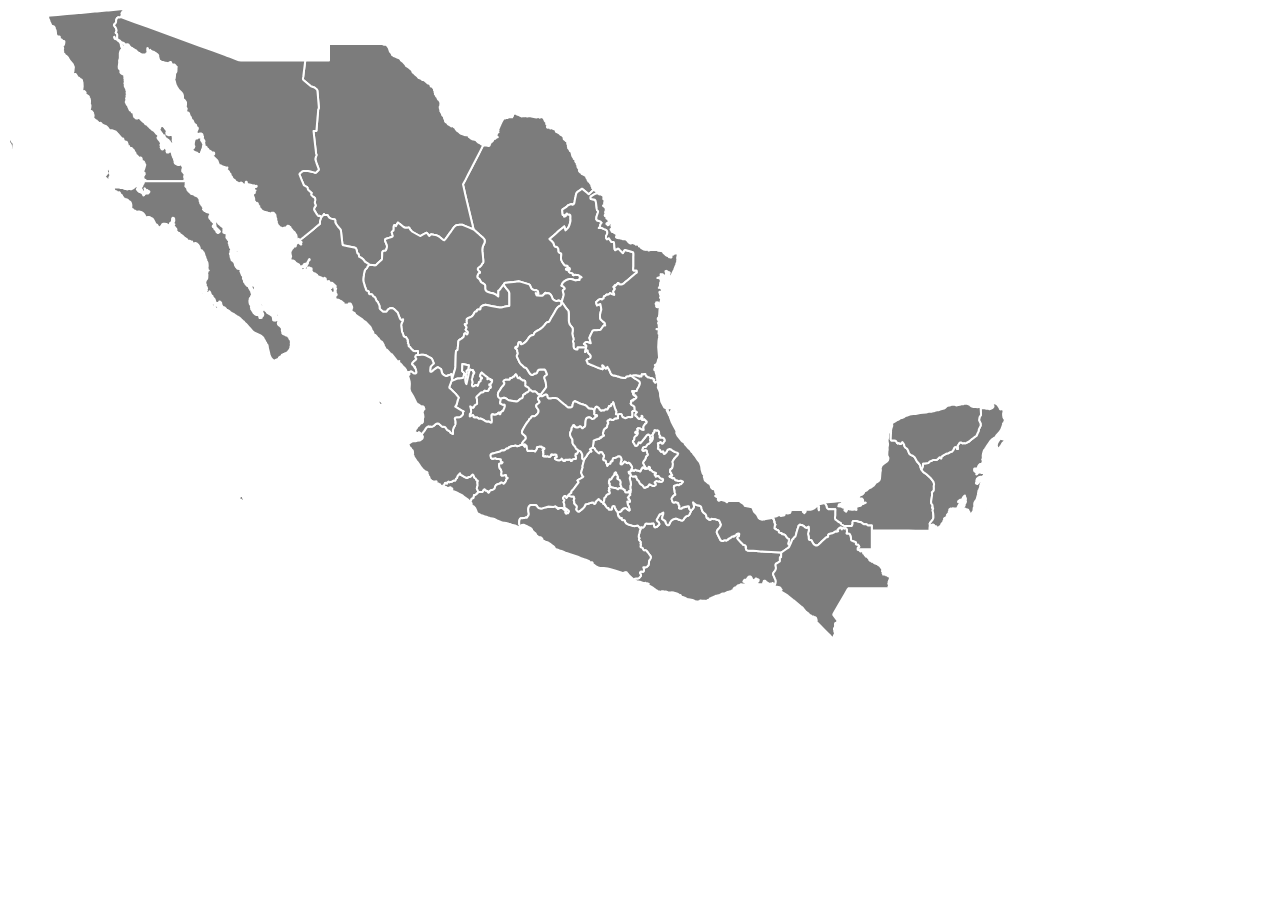
==== capitalGuessMexico/index.html @ 62b58d05 "started guess the capital game on a mexico's map" ====
<!DOCTYPE html>
<html lang="en">
<head>
  <meta charset="UTF-8">
  <meta name="viewport" content="width=device-width, initial-scale=1.0">
  <title>Document</title>
</head>
<body>
  <?xml version="1.0"?>
<!--
************* Copyright (c) 2017 Pareto Softare, LLC DBA Simplemaps.com *******************		
************* Free for Commercial Use, full terms at  http://simplemaps.com/resources/svg-license ************
************* Attribution is appreciated! http://simplemaps.com ***************************
-->
<svg baseprofile="tiny" fill="#7c7c7c" height="631" stroke="#ffffff" stroke-linecap="round" stroke-linejoin="round" stroke-width="2" version="1.2" viewbox="0 0 1000 631" width="1000" xmlns="http://www.w3.org/2000/svg">
 <path d="M901.9 362.5l0 0.2-0.2-0.1-0.3 0.1 0.3-0.2 0.2 0z m2.8 0.4l1.1 0.9 1 1.5 0.5 1.2-0.4 1.8-0.4 1-0.5 0.4-0.4-0.1-0.6-0.3-0.3-0.3 0.1-0.4-0.3-0.6 0.2-0.2 0.5-0.2 0.6-0.6 0.1-0.8-0.6-0.7-0.4-0.5-0.1-0.8-0.8-0.4-0.7-0.3-0.6 0.2-0.2 0.5-0.3-0.1 0.2-0.5 0.3-0.5 0.3-0.5 0.5-0.2 1.2 0.5z" id="MEX99" name="">
 </path>
 <path d="M136.4 173.3l-0.8 0-0.3-0.5-0.3 0.1-0.2-0.2 0.1-0.2 0.4-0.3 0.4 0.3 0.5 0.5 0.2 0.3z m-2.4 0l-1.8 0 0.6-0.8 1-1.4 0.6-0.8 0.5 0 0.2 0.9-0.1 0.6-0.6 0.4-0.3 0.3-0.1 0.3-0.1 0.4 0.1 0.1z m-45.5-11.3l0.1 0.2 0.3-0.1 0.4 0 0.1 0.2-0.4 0-0.1 0.3-0.4 0.1-0.3-0.3-0.1-0.2 0.1-0.2 0.3 0z m12.9 7.9l-0.2 0.3 0.2 0.6-0.2 0.5 0.3 0.6-0.1 0.2 0 0.2-0.2-0.1-0.2-0.1-0.3-0.1-0.4 0.2-0.3 0.1-0.2-0.3-0.4 0.1-0.2-0.2-0.3-1.1-0.6-0.6-0.7-0.3-0.6 0.3-0.4 0.1-0.4 0.5-0.3-0.4 0.2-1.2 0.5-0.3 1.9-2.4 1.1-1.5-0.5-1.1-0.2-1.3 0.2-1 0.2-1.1 0.5-0.4 0.6-0.3 0.7 0.6-0.1 0.7 0.4 1 0.3 0.2-0.1 0.3 0.3 0.5 0.1 0.9-0.3 0.9 0 0.8 0.5 0.7 0.1 0.8-0.2 0.7 0.2 0.4-0.3 0.4-0.4 0.2 0 0.3-0.3 0.3 0.1 0.4z m90.8-10l0.1 0.2-0.5-0.2-0.1-0.3 0.3-0.2 0.3 0.2-0.1 0.3z m-14.5-7.4l-0.4 0.2-0.2-0.2-0.1-0.2-0.2 0-0.2-0.8-0.4-0.3-0.6-0.3-0.4-0.5-0.8-0.1 0-0.3-0.2-0.2-0.1-0.2-0.3-0.3-0.3-0.3 1.1 0.3 1.7 1.2 0.5 0.5 0.2 0.2 0.2 0.3 0.4 0.2 0.2 0.3 0.2 0.2-0.3 0.3z m-4.3-3.9l0 0.2-0.3-0.1-0.4-0.2-0.3-0.1-0.1-0.2 0-0.3 0.4 0.4 0.7 0.1 0 0.2z m-1.5-1.1l-0.4-0.1 0-0.2-0.2-0.1 0.1 0 0.2 0.1 0.1 0 0.2 0.3z m12.2-0.5l0.3 0.2 0.1 0.4 0.1 0.2-0.1 0.4 0 0.5-0.2 0.5-0.6 0.2-0.7-0.2-0.3 0.1 0.1-0.2-0.4-1 0-0.8 0.4-0.1 0.2-0.1 0.7 0.1 0.4-0.2z m-13.2-3.3l0.1 0-0.1 0.2-0.1 0-0.2-0.1 0.2-0.1 0.1 0z m-1.8-2.4l-0.2 0.2 0 0.1-0.1 0-0.1-0.1 0.1 0 0.1-0.1 0.1-0.2 0-0.1 0-0.1 0.1 0.1 0.1 0.1-0.1 0.1z m-13.9-2.8l0 0.1-0.2 0 0-0.1 0-0.2 0.1 0 0.1 0.2z m-1-0.8l-0.1 0.1-0.1-0.1-0.1-0.1 0.2-0.2 0.1 0 0.1 0.2-0.1 0.1z m1.5-0.7l-0.1 0-0.1-0.2-0.1-0.2 0.2 0.1 0.1 0.3z m11.9-1.9l-0.2 0.1-0.2-0.1 0.2-0.2 0.2 0 0 0.2z m-12.9 0.9l0 0.1-0.3 0-0.2-0.1 0.1-0.2-0.3-0.3 0.1-0.2 0-0.1-0.1 0 0-0.3 0-0.2-0.2-0.1-0.1-0.3-0.1-0.2 0.2-0.1 0.3 0 0.2 0.1 0 0.2-0.1 0.1 0 0.2 0.1 0.1 0 0.2-0.1 0.3 0.2 0.2 0 0.2 0.1 0.1 0 0.2 0.2 0.1z m-149.2 4.5l-0.8 1.1-0.6-0.1-0.4 0.3-0.2 0 0 0.4-0.3-0.3 0.1-0.4 0.4-0.2-0.3-0.8-0.2-0.6 0.2-0.6-0.2-0.7-0.5-0.5 0.3-0.6-0.3-1-0.3-0.5-0.3-0.4-0.7-0.6-0.1-0.6-0.1-0.5-0.2-0.6 0.1-0.6 0.3-0.7 0.6-0.5 0.9-0.3 0.4-0.5 0.7-0.1 0.6 0.3-0.5 0.6-0.4 0.5-0.1 0.5 0.2 0.7 0.4 0.7 0.5 0.3 0.7 1 0.3 1.7-0.3 0.7 0.2 1.3-0.1 1.6z m149-22.4l0.7 0.1 0.4 0.5 1 0.9 0.4 1 0.7 0.2 0.1 0.3 0.3 0.3-0.1 0.3 0.4 0.5 0.4 0.7-0.1 0.3 0.5 0.4-0.4 0.3-0.4 0.5-0.1 0.6 0.2 0.3 0 0.9 0.8 0.6 1.2 0.2 0.3 0.3 0.4 0 0.3-0.3 0.4 0 0.2 0.1 0.6-0.1 0.5 0 0.5 0.1 0.7-0.1 0.5 0.5-0.3 0.6 0 0.8 0.2 0.4 0 0.7 0 0.4 0.2 0.2-0.2 0.4-0.1 0.8 0 1 0.1 0.3 0.4 0.7 0.1 0.3-0.1 0.3 0.3 0.6 0.3 0.1 0.5 0.2 0.2 0.1 0.5 0.1-0.5 1 0.1 0.4 0 1.1-0.3-0.1-0.4-0.5-0.3-0.1-0.4-0.5-1-0.4-0.3-0.7-0.5-0.3-0.4-0.1-0.5-0.4-0.2-0.4-0.2-0.2-0.2-0.6-0.4-0.5-0.5-0.6-0.3-0.4-0.4 0-0.2-0.4-0.5-0.2-0.6-0.3-0.2-0.6-0.8-0.4-0.6-0.5-0.8-1.1 0.1-0.4-0.2-0.5-0.5-0.5-1 0.1-0.4-0.3-0.3-0.4 0-0.7-0.2-0.4-0.4-0.2-0.3-0.6-0.2-0.2-0.1-0.4-0.5-0.4-0.1-0.3-0.3-0.4-0.6-0.5-0.1-0.8 0.2-0.9 0.4-0.8 0.3-1-0.1-0.6-0.1-0.6 0.4-0.1 0 0.2 0.3 0.2 0.4-0.2 0.4-0.2 0-0.2 0.4 0 0 0.4 0.4 0.1z m-2.1-0.7l-0.3 0.2-0.2-0.4 0.4-0.2 0.2 0.2-0.1 0.2z m-26.2-14.7l-0.3 0-0.5-0.3 0.2-0.3-0.1-0.4 0.5 0 0.1 0.6 0.1 0.4z m-4.6-4.8l0.2 0.1 0 0.2-0.1 0-0.1-0.2-0.2-0.1-0.1 0-0.1-0.1 0.4 0.1z m-49.2-14.3l-0.4 0-0.2-0.1 0-0.2 0.2-0.2 0.2 0 0.2 0.3 0 0.2z m-35.8-70.5l-0.1 0-0.1-0.4-0.1-0.3-0.1-0.1-0.1-0.4 0.2 0.1 0.1 0.2 0.1 0.3 0.1 0.3 0 0.3z m72.7 17.9l-0.8-0.3-0.3-0.2-0.4 0-0.4-0.1-0.4-0.4-0.2 0-0.1-0.2-0.1-0.5-0.1-0.4-0.3-0.2-0.1 0.2 0 0.4 0.1 0.5 0.5 0.8 0.1 0.2 0.3 0.2 0.2 0.1 0.9 0.2 0.5 0.2 0.5 0.4 0.4 0.4 0.3 0.5 0.8 0.2 0.6 0.6 0.4 0.6 0.2 0.6 0.5 0.2 0.2 0.4 0.4 2.6 0.2 0.8 0.5 0.7 0.4 0.9-0.3 0.7-1.1 1.3-0.5 1.3-0.4 1.5 0 5-0.7 2.3 0.1 2.1-0.4 3.3-0.1 0.7 0.1 1.6 0.7 1.1 0.8 0.8 0.7 0.7 0 0.2-0.6 0.6 0 0.8 0.4 0.6 0.6 0.5 2.1 1 0.5 0.3 0.1 0.2 0.1 0.2 0.1 0.4 0 1.2 0.1 0.4 0.1 0.6-0.2 0.5 0.2 0.4 0.2 0.5-0.1 1.7 0.2 0.5 0.2 0.6-0.2 0.3-0.4 0.9 0.3 0.9 0.2 0.6-0.2 1.2 0.4 1.1 0.7 1.2 0.4 0.8 0 0.3 0.1 0.4 0 0.4 0.2 0.4 0.3 0.6 0 0.6-0.2 0.6 0 0.8 0.2 0.6-0.1 1-0.2 0.8 0.2 0.4-0.3 1.9-0.3 0.6 0 0.3 0.1 0.4 0.3 0.5-0.1 0.5-0.3 0.8-0.1 0.5-0.3 0.5 0.2 0.6 0.2 0.3 0.3 0.8 0.4 0.3 0 0.5 0.2 0.5 0.6 0.3 0.3 0.7 0.5 0.7 0 0.7 0.7 1.3 0.4 0.9 0.4 0.9 1.6 0.7 0.3 1.1 0.4 0.3 1 0.1 0.3 0.6 0.3 0.3-0.2 1 0.4 0.8 0.2 0.2-0.2 0-0.2 0.2 0 0.2 0.3 0.2 0.1 0.2 0 0.3 0.1 0.5 0.4 0.3 0.3 0.2 0.2-0.1 0.3 0.1 0.3 0.4 0 0.2 0.2 0.3 0.5 0.1 0.6 0 0.2 0 0.3-0.2 0-0.2 0.1-0.1-0.2-0.1-0.1-0.1 0-0.2 0.3 0 0.1-0.1 0-0.1 0.1 0.1 0.2 0 0-0.1 0.2 0.1 0.1 0.2 0.1-0.1 0.1 0.2 0.1 0 0.3-0.1 0.2 0.2 0.3 0.3 0.2 0 0 0.1 0.4 0.1 0.2 0.2 0.1 0.4 0.1 0.2 0.2 0.1 0.1 0.2 0.1 0 0.1 0.2 0.2 0.1 0.3 0.2 0.1 0.3 0.1 0.1 0.2-0.2 0.3 0.1 0 0.3 0.3 0.3 0 0.2 0.2 0 0.2 0.3 0.2 0.2 0.1 0.1 0.4 0.2 0.2 0.2 0.3 0.1 0.6 0.4 0.1 0.4 0.1 0.2 0.2 0.3 0.1 0.3 0.5 0 0 0.1 0.1 0.2 0.2 0.1 0 0.1 0.2 0.1 0.3 0.1 0.4 0 0.4 0.3 0.2 0.4 0.3 0.4 0.2 0.2 0.2 0.1 0.3 0.5 0.4 0.1 0.2 0.3 0.4 0.4 0.4 0.6 0.6 0.3 0.4 0.5 0.5 0.2 0.4 0 0.2 0.3 0 0.5 0.2 0.2 0.4 0.1 0.3 0.1 0.2 0.3 0.3 0.1 0.5 0.2 2.8 3.3 1.1 0.8 0.3 0.4 0.2 0.7 0.2 0.2 0.1 0.2-0.5 0.5-0.3 0.4-0.3 0.4 0 0.4 0.3 0.1 0.3 0.2-0.1 0.5 0.3 0.4 0.1-0.1 0.1 0.2 0 0.3 0.3 0 0.2-0.1 0 0.4 0.2 0.5 0.4 0.4 0.3 0.1 0.3 0.4 0.2 0.8 0.5 1 0.4 0.5-0.1 0.4-0.3 0-0.2 0.4-0.2 0.2-0.1 0.3 0.1 0.5 0.4 0.3 0.1 0.6 0 0.6-0.3 0.2-0.1 0.2 0.4 0.5 0.4 1 0.2 0.2 0.1 0.3 0.6 0.1 0.7-0.1 0.2-0.2-0.1-0.1 0.2-0.5-0.3-0.2-0.2-0.4 0.2-0.1 0-0.2 0.1-0.2 0.2-0.1 0.3 0.1 0.4 0.1 0.3-0.3 0.2-0.3 0.3 0.4-0.1 0.5 0.5 0.4 0.2-0.1 0-0.2 0.6-0.3 0.1 0.2-0.1 0.1-0.1 0.1-0.1 0.6 0.8 0.2 0 0.2-0.4 0 0 0.3 0.3 0.2 0.1 0.3 0.3 0.2-0.2 0.2-0.1 0.3 0 0.5-0.1 0.3 0.2 0.5 0.4 0.2-0.1 0.6 0.7 0 0.7 0 0.6-0.6 0.2-0.3 0.5-0.2 0.3-0.3 0.8 0.2 0.5 0.3 0.1 0.3 0.1 0.5 0.3 0.2 0.2 0.2-0.1 0.5 0.3 0.2 0 0.5-0.1 0.6 0.4 1 0.2 0.1 0.1 0.7 0.5 1.3 0.7 0.5 0.2 0.5-0.2 0.9 0.4 0.9 0.1 0.5 0.2 0.7-0.1 0.6 0.3 0.9 0.7 0.4 0 0.2 0.6 0.3 0.7 0.1 0.2 0.3 1 0.4 1 0 1.3-0.4 0.9-0.3 0.5 0.4 0 0.3 0.3 0.2 0 0.2-0.2 0.3 0.1 0.1 0.4 0.1 0.1-0.1 0.2-0.3 0.3 0 0 0.4 0.1 0.3-0.2 0.2-0.2 0.5 0.1 0.2 0.1 0.5-0.1 0.5-0.5 1.4-0.1 0.8 0.1 0.3-0.1 0.6 0.2 0.4 0.4 0.4 0.5 0.3 0 0.3 1 1.2 0.2 0.2 0.3 0.1 0.1 0.2-0.2 0.2-0.1 0.2-0.1 0.6-0.1 0.2-0.1 0.4-0.2 1.1 0.4 1.3 0 0.1 0.3 0.1 0 0.4-0.2 0.4-0.2 0.4-0.1 0.5 0.2 0.5 0.4 0.5 0.6 0 0.1 0.1-5.4 0-5.6 0-5.7 0-5.7 0-11.3 0-5.7 0-1.5 0 0.2-0.2 0.5-0.8 0.1-0.3-0.3 0-0.3-0.2-0.4-0.4-0.5-0.1-0.5 0.1 0-0.6 0-1-0.2-0.5-0.2-0.3 0.2-0.5 0.5-0.8 0.4-0.7 0.3-0.6 0.4-0.5-0.2-0.2-0.1-0.4-0.1-0.5-0.3-0.3-0.3 0-0.3 0.3-0.4-0.1-0.2-0.3-0.3-0.2 0.5-1.1 0.4-0.8 0.5-1.2 0.7-2.3 0.3-1 0.2-0.9-0.2-0.6-0.4-0.1-0.3-0.3 0.1-0.6 0-0.5-0.3-0.2-0.1-0.3-0.1-0.4-0.4-0.3-0.4-0.4-0.5 0-0.7 0-0.4-0.2 0.1-0.5 0.1-0.7-0.1-0.9-0.2-0.8-0.3-0.3-0.3-0.2-0.8 0-0.8 0.1-0.4 0.2-0.8-0.2 0-0.5 0.1-0.1-0.2-0.7-0.7-0.3-0.5-0.8-1.1-0.2 0-0.6 0-0.6-0.4-0.5 0-0.6-0.3-0.6-0.7 0.2-0.5-1.2 0.2-0.7-0.5-0.7-0.6 0.1-0.1-0.7-0.6-0.5-0.5-0.7-0.8-0.1-0.5 0.1-0.2 0.1-0.2 0-0.4-0.3-0.2-0.6-0.3-0.7-0.1-0.4-0.4 0.1-0.6 0.5-0.3-1.2 0-1.2-0.2-0.5-0.3-0.6-0.2-0.7-0.2-0.5-0.9-0.3-0.9-0.3-0.5 0.6-0.6-0.8-0.2-0.9-0.2-0.3-0.1-0.9-0.2-0.4-0.2-0.2-1.1-0.1-1.4-1.3-0.7-1-0.8-1-1.5-1.6-1.5-1.7-4.1-1.5-2.6-0.3-1.5-2.3-1.6-1.4-2.7-1-1.7-1.4-0.9-0.9-0.8-0.2-0.6 0.5-0.7-0.5-0.5-0.3-0.4-0.7-0.8-0.6-0.6-0.8-0.9-0.1-2.4-2.2 0.1-0.8 0.2-0.9 0.1-1-0.3-1.4-0.2-1.1-0.7-0.8-0.2-0.5-0.5-0.5-0.6-0.2-1.4-0.1-0.1-0.4 0.7-2.6 0.2-2-0.2-1.1-0.1-0.2-0.3-0.5-0.1-0.3 0.1-0.4 0.1-1.2 0-1.7-0.3-1.6-0.6-1.2-0.3-1-0.9-0.8-1-0.7-1.1-0.5-1.4 0 0.9-0.8 0.3-0.5 0.1-0.5-0.2-0.5-0.4-0.6-0.6-0.5-0.5-0.2 0.3 0.6 0.3 0.4 0.2 0.5 0.1 0.6-0.4 0.3-0.3 0-0.2-0.3-0.4-0.3-0.3 0.2-0.1 0.3 0 0.4 0.3 0.1 0.3 0.4 0.1 0.8 0.4 1.1-0.8 0-0.2-1.2-0.6-1.8-0.6-1.4 0.6-5.4-0.2-3.8-0.6-1.9-0.1-0.7-0.3-0.4-1.2-0.2-1.4-1.5-0.8-0.1-0.8-1.1-0.5-0.8-0.3-0.5-0.7-1.1-0.6-0.3-1.2 0.4-0.9-0.1-0.2-1.2 0.5-1.4 0.2-2.3 0.3-2.2-1-2.6-3.6-4.4-1.3-2.5-0.4-0.5-0.2-0.1-0.5-0.6-0.2-0.3-0.5-0.2-0.6-0.5-0.4-0.2-0.3-0.2-0.1-0.2-0.1-0.3-0.2-0.4-1.2-1-0.2-0.3-0.7-0.6-0.2-0.5 0.1-0.4 0.3-0.1 0.7 0-0.6-0.8 0.1-0.6 0.2-0.5 0.2-1-0.2-0.7-0.4-0.7-0.2-0.2-0.5-0.3-0.8-0.1-0.8-1-0.3-0.5 1.3 0.3 1 0.7 0.5 0.1 0.6-0.4 0.4-0.7 0.3-0.7 0.2-1.1 0.1-0.8 0-0.7-0.3-0.6-1.2-0.2-0.6-0.2-0.5-0.8-0.8-0.4-0.5-0.1-0.6-0.2-0.1-1 0-1.1-0.4-0.5-1.1 0-1.2-0.3-0.7-1-0.3-0.8-0.1-1.3-0.3-2.3-0.6-1.7-0.5-1.6-0.4-0.5-0.4-0.5-0.6-0.3-1.4-0.4-0.5-0.4-1.5-3.5-0.5-1.3-0.5-1.2-0.4-0.6-0.1-0.7-0.1-0.7 0-0.8 0-0.4 0-0.3 2.5-0.2 7-0.7 6.9-0.6 2.4-0.2 6.9-0.6 2.3-0.2 2.4-0.2 2.3-0.2 2.3-0.2 11.6-1.1 2.3-0.2 4.6-0.4 2.3-0.2 2.4-0.2 2.3-0.2 2.3-0.2 7-0.7 2.3-0.2 2.3-0.2 1.3-0.1 0 0.1-0.3 0.9-0.2 0.6-0.4 0.7-0.2 0.2-0.8 0.7-0.1 0.2-0.5 1 0.3 0.8-0.1 0.8-0.4 1.5-0.4 0.5 0.1 0-0.5 0.3-0.6 0.1-1.7-0.1-0.6 0.3-0.6 0.8-0.5 0.9-0.2 0.8-0.1 0.7 0 0.6 0 0.7-0.4 0.8-0.5 0.7-0.7 0.5-0.5 0.6-0.1 0.6 0.2 0.2 0.8 1.1 0.8 1.1 0.5 1.2 0.4 1.4-0.1 0.8-0.7 1.2 0 0.6 0.2 0.1 0.5 0.4 0.2 0.1 0.3 0.5 0.2 0.4 0 0.5 0.1 0.5-0.1 1 0 0.9 0 0.9 0.1 0.8z" id="MEX2706" name="Baja California">
 </path>
 <path d="M271.1 308.4l-0.2 0.6-0.3-0.1-0.5-0.1-1-0.2-0.4-0.1 0.1-0.3-0.4-0.6-0.5-0.8-0.4-1.2-0.4-1.1 0.1-0.3 0.2-0.3-0.7-1.4 0.1-1.2 0-0.5 0.2 0 0.3 0.4 0 0.5 0.4 0.4 0.2 0.4 0.2 0.3 0.3 0.7 0.4 0.8 0.4 0.5 0.5 1 0.2 0.2 0.4 0.5 0.5 0.9 0 0.4 0.3 0.6z m-55.6-7.8l0.7 0.2 1 0.3 1.3 1 0.1 0.2-2.2-1-0.9-0.1-1.1-0.1-1.3 0.3-0.8 0.2-0.3-0.3 0.3-0.3 0.2-0.3 0.4 0.2 0.5-0.1 0.9-0.1 0.5 0 0.7-0.1z m-12.9-4.8l0.4 0 1.7 0 0.8 0 0.5-0.1 0.4 0.4 0.4-0.1 0 0.4 0.2 0.5 0.3 0.2 0.1 0.4 0.7 0.2 0.7 0 0.7 0.6 0.9 1.7 0.6 0.6 0.3-0.1 0.1 0.3-0.2 0.5 0.2 0.4-0.3 0.6-0.3 0.4 0.1 0.7-1-1.4-0.6-0.6-1.5-1.1-1.2-1-0.8-0.8-1.2-0.6-0.2-0.3-0.4-0.1-0.4-0.5-1.1-0.5-0.8-0.3-0.2-0.3 0.6-0.4 0.5 0.3z m50.8-1l-0.1 0.5 0.5 0.1 0.7 0.5 0.3 0.4 0.3 0 0.1 0.5 0.2 0.4 0.3 0.3-0.2 0.4-0.4 0-0.2 0.4 0.1 0.5-0.3 0.2-0.1 0.3-0.2 0.6-0.6-0.1-0.1-0.3-0.1-0.2 0.1-0.4-0.2-0.2-0.2-0.1-0.2 0.3-0.1-0.4-0.1-0.2 0.5-0.2 0-0.2-0.2-0.1-0.1-0.1-0.3-0.2-0.2-0.2-0.1-0.3-0.1-0.5 0.1-0.3-0.3-0.2 0.1-0.2 0.4-0.2 0.2-0.2-0.3 0-0.3-0.2 0-0.4-0.3 0.1-0.1-0.3 0.1-0.2-0.3-0.1-0.1-0.3 0.5-0.4 0.1-0.3 0.4 0.1 0.1 0.4 0.2 0.3 0.4 0.3 0.1 0.4z m-6.5-9.7l0.1 0.2 0 0.2-0.2 0 0-0.3-0.2 0-0.2 0.1-0.2-0.3 0.1-0.1 0.5-0.4 0.1 0.1-0.1 0.4 0.1 0.1z m-0.9-7.2l0.1 0.2 0.2 0.2 0.3 0.2 0 0.3 0.2 0.3 0.1 0.6-0.1 0.9 0.3 0.7 0.2 0.3 0.2 0.5 0.4 0.8 0.3 0.3-0.3 0.2-0.6 0.1-0.3-0.1-0.3 0.1-0.2 0.3-0.2-0.1 0.4-0.4 0-0.3-0.4-0.2-0.3-0.3-0.5-0.2 0-0.2-0.3-0.1-0.7 0 0-0.2 0.2-0.2-0.3-0.5-0.3-0.2-0.2-0.5 0-0.3-0.1-0.3-0.3-0.3-0.1-0.8-0.2-0.3-0.4 0-0.3-0.4-0.2 0-0.1-0.3 0-0.5 0.1-0.3 0-0.5 0-0.7 0.1-0.2 0.1-0.1 0.1 0.1 0.2 0.3 0.4 1 0.5 0.4 0.8 0.1 0.9 0.3 0.6 0.3z m-3.3-5.7l-0.1 0.1 0-0.2 0.2-0.2 0 0.2-0.1 0.1z m-46.1 7.3l0 0.4-0.3 0.2-0.2-0.2-0.3 0.5 0 0.3 0 1.1-0.3 0.2 0.2 0.9 0.2 0.3 0.2 0.3-0.1 0.2-0.4 0-0.3 0-0.2 0.4-0.1 0.3 0.1 0.3 0 0.5 0.1 0.2 0.3 0.2 0.3 0.2 0.3 0.4 0.2 0 0 0.1-0.2 0 0.1 0.1 0.3 0.5 0.1 0.5 0.7 0.8 0.3 0.3 0 0.4 0 0.2 0.1 0.2 0.1-0.1 0.3 0.7-0.4 0.5-0.1 0.2-0.3 0.3-0.1 0.3 0.1 0.2 0.1 0.4 1 0.6 0.3 0.3 0.5 0.8 0.3 0 0 0.4 0.2 0.2 0.2 0.5-0.1 0.4-0.2-0.1-0.8-0.3-0.3-0.2 0.1-0.2-0.2-0.7-0.3-0.5-0.4-0.5-0.3-0.2-0.3 0-0.4-0.8-0.4-0.2-0.1-0.2 0.2-0.3 0.1-0.3 0.2-0.1 0.2 0.1 0.2 0 0.2-0.3 0.1-0.6-0.1-0.6-0.2-0.6-0.3-0.4-0.6-0.7-0.5-0.4-0.5-0.3-0.2-0.1-0.4-0.1-0.4 0-0.2 0-0.2 0-0.2 0.2-0.1 0.2 0 0.3 0.1 0.6-0.1 0.1-0.3-0.3-0.1-0.6-1-0.6 0.1-0.4 0-0.1 0.1-0.1 0.3-0.1 0.4-1 0.6-1.5 1.6-4.7 0.5-1.5 0.9-3.3 0.6-2.5 0-0.9 0.2-0.4 0.4 0 0.1 1.6-0.2 0.6-0.5 1.4-0.4 0.8-0.4 2.3-0.3 1 0.2 0.5 0.1 0.4 0 0.4 0.1 0.4 0.1 0.3z m45.7-9.6l-0.2 0.1-0.3 0-0.1-0.2-0.1-0.4 0-0.4 0.6-0.6 0.3 0 0.3 0 0.2-0.2 0 0.1-0.1 0.2-0.3 0.5-0.2 0.6-0.1 0.3z m-44.3-0.7l-0.2 0-0.2-0.2-0.2-0.3 0.1-0.5 0.3-0.6 0.2-1.1 0.1-1.5 0.3-1.4 0.1-0.6-0.1-0.8 0.1-0.2 0.1 0.1 0 0.5 0 0.6 0 0.8-0.1 0.7-0.2 0.7 0 1 0.1 0.7 0 0.6-0.3 0.4-0.1 0.5 0 0.6z m43-11l-0.4 0.1-0.6-0.3-0.6-1.4 0-1.1 0.4-0.7 0.3-0.5 0.3-0.1 0.1 0.6 0.2 0.1-0.1 0.6 0.2 1 0.2 1.7z m-8.9-4.1l0.1 0.4 0.4 0.3 0.2 0.6-0.1 0.3-0.2 0.3-0.2 0.3-0.2 0-0.3-0.4-0.1-0.2 0.1-0.4-0.3-0.5-0.1-0.2-0.1-0.3 0.6 0.1 0-0.2 0.2-0.1z m-6.5-1.8l-0.1 0-0.3-0.2-0.1-0.3 0-0.7-0.1-0.3 0.1-0.1 0.1 0 0 0.4 0.2 0.1-0.1 0.1 0.2 0.3-0.1 0.1 0 0.3 0.2 0.1 0 0.2z m5.8-10.7l-0.4 0.6-0.4 0.9 0.1 1.1 0.3 0 0 0.4 0.2 0.1 0 0.4-0.1 0.2-0.2-0.2-0.2 0-0.2-0.3-0.2-0.2-0.3-0.4-0.3 0-0.2 0.2 0 0.2-0.1 0.4-0.3 0.5-0.3 0.3-0.4 0.7-0.6 0.7-0.3 0.3 0.1 0.2-0.2 0.6 0.1 0.5-0.2 0.3-0.3 0.1-0.2 0.3 0 0.7 0.1 0.6-0.1 0.2-0.3-0.4-0.2-0.1-0.3-0.2 0-0.3-0.1-0.4 0-0.3 0.4-0.7 0-0.4 0.3-1.2 0-0.4 0.3-0.5 0.1-0.4 0.3-0.5 0.4-0.3 0.2-0.3-0.1-0.6 0.1-0.7-0.2-0.4 0-0.3 0.4-0.1 0.9-0.2-0.1-0.4 0.3-0.2 0.2 0.3 0.6 0.2 0.7-0.2 0.2-0.3 0.5-0.1z m-7-1.2l-0.2 0.1 0.2-0.3 0-0.1-0.2-0.2 0-0.2 0.3-0.4 0.3 0 0.1 0.1 0.1 0.3-0.1 0.3-0.1 0.1 0.1 0.1 0 0.2-0.5 0z m-4.6-18.3l-0.1 0.1-0.1-0.3-0.1-0.1 0-0.3 0.2 0.2 0.1 0.2 0 0.2z m-56-3.2l0.2 0.1 0.3-0.3 0.2 0 0.2 0.1 0.4 0.5 0.5 0.7 0.2 0.5 0 0.2-0.2 0-0.3-0.2-0.3-0.2-0.9-0.4-0.9-0.3-0.8-0.2-0.3-0.1-0.2-0.1 0.2-0.4 0.4-0.2 0.5-0.3 0.3 0.1 0.3 0.1 0.2 0.2 0 0.2z m36.3-16.9l-0.5 0.5-0.6-0.1-0.3-1.5-0.4-0.4 0.6-0.8 0.8 0.6 0.6 0.9-0.2 0.8z m6-8.4l-0.6 0.1-0.4 0-0.4-0.3 0.1-0.5 0.7-0.1 0.5 0.2 0.2 0.3-0.1 0.3z m-104.1-15l-0.3 0.1-0.2 0-0.1-0.7-0.3-0.4-0.5-0.2-0.4-0.1 0.1-0.3 0.4 0.2 0.3 0 0.3 0.3 0.5 0.3 0.2 0.2 0.1 0.3-0.1 0.3z m30.2-5.3l1.8 0 0.3 0.4 0.3 0.6 0 0.4 0.7 1.2 0.4-1.1 0.1-0.6-0.1-0.7-0.1-0.2 0.8 0 0.1 0.2 0.2-0.2 1.5 0 5.7 0 11.3 0 5.7 0 5.7 0 5.6 0 5.4 0 0.1 0.1 0 0.5 0.2 0.6-0.1 0.1-0.2 0.9 0.1 0.7 0 0.4 0 0.2 0 0.3-0.2 0.1 0 0.4-0.2 0.6 0.5 0.6 0.5 0.3 0.1 0.3 0.4 0.3 0.1-0.2 0.1 0 0 0.3 0.2 0.4-0.1 0.2 0.1 0.6 0.3 0.3-0.1 0.3 0.1 0.5 0.4 0.4 0.4 0.5 0.3 0.4 0.2 0.1 0.2 0.2 0.3-0.1 0.1 0.1 0.2 0.2 0.2 0.3 0.3 0.3 0 0.3 0.7 0.4 0.1 0.5 0.9 0.4 0.8 0 0.5 0.2 0.4 0.3 0.5 0.1 0.4 0.2 0.2 0.2 0.4 0.3 0.3 0.3 1.2 0.2 0.5 0.4 0.9 0.6 0.6 0.6 0.1 0.4 0.6 0.7 0.3 0.7 0.2 1.3-0.1 0.5 0.4 0.8 0.3 0.6-0.1 0.4 0.1 0.5 0.4 0.5 0.5 0.3 0.1 0.6 0.3 0.4 0.5 0.1 0.2 0.4 0.2 0.9 0.3 0.2 0.4 0.8 0.3 0.4-0.2 0.7-0.1 0.2-0.2 0.2 0 0.3 0.6 0.4 0.4 0.5 0.4 0.4 0.1 0.3 0.3 0.1 0.7 0.1 0.6 0.6 0.8 0.4 0.7-0.1 0.1 0.2 0.3 0.2 1.4 0.2 0.5 0.8 1.1 0 0.3 0.1-0.1 0.3 0.2 0.2 0.1 0.3-0.5 0.2-0.4-0.1-0.5 0.4-0.5 0.7-0.3 0.8-0.1 0.5 0 0.7 0.5 1 0.5 0.4 0.3 0.1 0.1 0.3 0.5 0.6 0.1 0.7 0.3 0.2 0.9 0.3 0.1 0.7 1.3 1.1 0.2 0.8 0.1 0.5 0 0.2-0.4 0.3-0.1 0.3 0 0.4-0.4-0.2-0.5 1 0.2 0.7 0.4 0.1 0.7 0.6 0.3 0.6 0.2 0.5 0 0.3 0.2 0.3 0.5 0.2 0.4 0.4 0.5 0.6 0.4 1.4 0.7 0.6 0.8 0.5 0.7-0.4 1.2-1.1-0.1-0.4-0.4-0.3-0.7-0.9-0.9-0.9-0.4-0.2-0.3-0.6-0.9-0.5-0.4-0.9-0.2 0.1-0.1-0.3 0.1-0.3-0.1-0.3 0-1-0.2-0.4 0-0.5-0.2-0.5 0.2-0.5-0.3-0.3-0.2-0.2 0.1-0.3-0.2-0.2-0.1-0.3 0-0.3-0.2-0.3 0-0.2 0.5-0.1 0.3-0.2 0.2-0.3 0.8 0.5 0.1 0.3 0.7 0.4 0.7 0.7 0.5 0.8 0.3 0.5 1.3 1 0.4-0.1 0.1 0.5 0.2 0.3 0.3 0.2 0 0.2 0.7 0.3 0.1 0.2 0.5 0.2-0.1 0.2 0.8 0.4 0.4 0.1 0.1 0.3 0.3 0.1-0.2 0.9 0 0.8 0.1 0.8-0.2 1.7 0.1 0.7 0.5 0.3 0.8 0.3 0.7 0.3 0.6 0.1 0.3-0.1 0-0.1 0.4-0.1 0 0.3 0.2 0.2 0.4 0.2-0.2 0.1-0.2 0.3 0 0.7-0.4 0.7 0 0.9-0.1 0.8 0.3 0.7 0.7 0.5 0.3 0.1 0.2 0.2 0 0.2-0.3 0.1 0 0.2 0.3 0.4 0.5 0.2 0.4 0.5 0.2 0.6 0.1 0.5 0.1 0.8-0.4 0-0.1 0.9 0.3 0.3 0 0.3 0.4 0.8-0.1 0.4 0.1 0.6 0.3 0.2 0.2 0.5 0 0.7 0.3 0.6 0.3 0.5 0.6 0.5-0.1 0.4 0.2 0.4 0 0.4-0.2 0.1-0.1 0.4-0.4 0.4-0.1 0.3 0.2 0.6 0 0.8-0.3 0.5-0.4 0.4 0.1 0.7 0.2 0.6 0.3 0.6 0.1 0.3 0.1 0.6-0.2 0.4 0.2 0.2 0.1 1 0.2 0.2 0.2 0 0.1-0.1 0.2 0.1 0.3 0.4 0 0.2 0.2 0.1-0.1 0.2-0.2 0-0.1-0.2 0-0.2-0.3-0.1 0 0.2 0.1 0.5 0.1 0.4 0 0.4 0.2 0.2 0.4 0.3 0.4 0.5 0.4 0.1 0.3 0.2 0.2 0.3 0.1 0.3 0.3 0.1 0.1-0.1 0.2 0 0.4 0.8-0.1 0.2 0.1 0.4 0.2 0.5 0.2 0.5 0 0.6 0.1 0.3 0.2 0.5 0.2 0.4 0.4 0.3 0.3 0.8 0.4 0.1 0.1 0.1 0.1 0.3 0.2 0.5 0.3 0.1 0.1 0.4 0.3 0.1 0.4 0 0.1-0.1 0.1 0.1 0.6 0.1 0.2-0.3 0.1 0.1-0.2 0.3 0.1 0.1 0.2 0.1 0.2-0.2 0.1 0 0.2 0.2 0.2 0 0.1-0.2 0.1 0 0.1 0.1 0.4 0.1 0.2 0.3-0.3 0.3 0.3 0.5 0 0.2-0.2 0.2 0 0.4-0.2 0.1 0 0.4 0.2 0.2 0.2 0.6 0.3 0.2 0.1 0.9 0.1 0.3 0.5 0.8 0.1 0.6 0.2 0.3 0.5 0.2 0 0.2 0.3 0.3 0.1 0.2-0.1 0.1 0 0.3 0.2 0.1 0.2 0.1-0.1 0.1 0 0.2 0.1 0.2-0.1 0.1-0.2 0-0.1 0.4 0 0.3 0.3 0.3-0.1 0.4 0.3 0.7 0.3 0.1 0.2 0.7 0.2 0.2 0.1 0.1-0.2 0.2 0 0.6 0.2 0.6 0.4 0.4 0.4 0.2 0.2 0.2 0 0.2 0 0.1 0.2 0.2 0 0.2 0.1 0.2 0.1 0.5 0.4 0.2 0.1 0.2 0.5 0.1 0.2 0.2-0.1 0.4 0.1 0.2 0.3 0.3 0.4 0.1 0.2 0 0-0.1 0.1-0.1 0.2 0.1 0.2 0.2 0.7 0.5-0.1 0.2 0.1 0.1-0.1 0.3 0.3 0.1 0 0.2 0 0.5 0.1 0.3 0.4 0.4 0.2 0.4 0.3 0.4 0 0.2 0.2 0.1 0.2 0 0.2 0.2 0 0.1-0.2 0-0.1 0.1 0.1 0.1 0 0.2 0.5 0.3 0 0.2 0.2 0.1-0.1 0.1 0 0.2 0.1 0.3 0 0.3 0.1 0.3 0.2 0.2 0 0.5 0.2 0.2 0.1 0.2 0 0.2 0.1 0.1 0.1 0 0 0.1-0.1 0.2 0 0.3 0 0.1-0.1 0.5 0 0.3-0.5 0.6-0.2 0.6-0.1 0.4 0 0.3-0.1 0.4-0.5 0.1-0.5 0.5-0.1 0.7-0.2 0.8-0.2 0.6 0.1 0.7-0.1 0.5 0.2 0.9-0.1 0.2 0.1 0.4 0.2 0.7 0 0.3 0.2 0.4 1.1 1.3 0.1 0.8-0.3 0.3 0 0.4 0.1 0.2-0.1 0.3 0.2 0.4 0.2 0.2-0.1 0.3 0.2 0.3-0.2 0.4 0.9 1.1 0 0.2 0.5 0.3-0.1 0.2 0.4 0.9 0.5 0.5 0.1 0.5 0.4 0.3 0.5 0.2 0.2 0.5 0.3 0.2 0.1 0.3 0.7 0.3 0.9 0.3 0.8 0.1 1.1 0.3 1.6 0.3 2.2-0.1 0.2 0-0.1 0.3-0.3 0.3-0.5 0.2-0.5 0.1-1.1-0.6-0.9-0.2 0 0.2 0.2 0.3-0.1 0.5 0.3 0.3 0.1 0.3-0.2 0.3 0.2 0.4 0.8 0 0.7-0.2 0.3 0.1 0.3-0.1 0.1-0.7 0-0.2 0.1-0.1 0.6-0.5 0.6-0.7 0.2-1.4-0.4 0 0.1-0.7-0.3-0.1-0.2-0.2 0.1-0.1 0-0.2 0-0.4-0.2 0-0.1 0.3-0.2 0.1 0-0.7 0.1-0.2-0.1-0.2 0.1-0.3-0.1-0.2 0-0.3-0.1-0.2 0.5 0 0.1-0.2-0.2-0.1-0.1-0.1 0.2-0.3 0.5-0.1 0.2-0.2 0.2-0.3 0.6 0.1 0.9 0.2 0.1-0.2 0.4 0.3 0.1 0.2-0.2 0.1 0 0.4 0.2 0.3 0.3 0.1 0.3 0.3 0.3 0.2 0.3 0.2 0.2 0.4 0 0.3 0.3 0.3 0.1 0.3 0.8 0.2 0.4 0.3 0.3 0.3 0.2 0.1 0.6 0.3 0.4 0.1 0.1 0.1 0.2 0.1 0.1 0.3 0.4 0.1 0.1 0.2 0.4 0.2 0.9 0.6 0.3 0.3 0.2 0.8 0.1 0.3 0 0.4 0.1 0.2 0.2 1.5 0 0.7 0.5 0.3 0.6 0 0.7 0.3 1.3-0.3 1.2-0.4 0.5-0.4 0.2-0.1 0.1 0.6 0.2 0.3 0.3 0.2 0.2 0.4 0 0.2-0.2 0.2 0 0.3-0.4 0.4-0.2 0-0.1 0.1 0 0.3-0.2 0.9 0.1 0.5 0.2 0.6 0.2 0.3 0.5 0.3 0.1 0.1 0.6 0.6 0.4 0.1 1 1.2 0.6 0.6 0.3 0.6 0.4 0.4-0.3 0.8-0.1 0.9 0.2 0.8 0.4 1.2-0.1 0.8 0.5 0.6 1.2 0.6 0.2 0.2 0.5 0.1 0.4 0.1 0.7 0.4 0.3 0.3 0.3 0.1 0.8 0.2 0.5 0.1 0.2 0.2 0.1 0.4 0.5 0.2 0.7 0.2 0.3 0.1 0 0.3-0.3 0.3 0 0.5 0.3 0.7 0.8 1 0.5 0.6 0.1 0.6-0.1 0.6 0 0.4 0.4 0.2 0 0.5-0.1 0.3-0.4 0.3 0.1 0.3 0 0.6 0.1 0.4-0.1 0.8 0 0.5-0.2 0.4-0.1 0.2-0.1 0.3 0.1 0.7 0 0.4-0.2 0.3-0.3 0.6-0.1 0.4-0.2 0.2-0.4 0.6-0.6 0.9-0.4 0.2-0.3 0.7-0.3 0.1-0.2 0.5-1.1 0.4-0.3 0.5-1 0-0.6 0.4-1.4 0.5-0.7 0.5-0.6 0.3-0.2 0.5 0.2 0.3-0.6 0.7-0.9 0.1-1.4 1 0 0.7-0.6 0.5-0.4 0.4-0.5 0.3-0.2 0.1-0.8 0-0.6 0.3 0 0.3 0.2 0.2-1.2 0.1-0.6 0-0.4-0.2-0.4-0.1-0.7-0.5-0.8-0.7-0.5-0.6-0.6-0.6-0.5-1-0.4-1.1-0.3-0.2-0.2-1-0.1-1-1.3-5.2-0.3-2.2-0.2-1-0.4-0.3-0.2-0.4-0.8-1.3-0.2-0.5-0.4-0.5-0.2-0.6-1-1.8-0.3-0.4-0.9-1.8-1.5-1.3-1.6-1-3.8-1.7-1.7-0.8-2.2-1.8-3.3-3.6-2-2.4-1.1-1.1-0.6-0.4-0.3-0.1-0.1-0.4-0.4-0.4-1.1-1.3-0.7-0.5-1.1-1-0.7-0.5-0.2-0.4-0.7-0.7-1.4-0.9-0.8-0.6-1-0.5-1.1-0.6-1.6-1.3-1.7-0.9-5.2-2.8-0.1-0.2 0.3 0.1 2.5 1.3-0.5-0.6-1.2-0.6-1-0.5-0.5-0.1-0.5-0.5-0.3-0.6-1.1-1.1-0.6-0.4-0.8-0.1-0.9-0.8-0.8-1-0.3-1.3-0.6-1.1-0.2-0.4 0.3 0.2 0.3 0-0.4-0.5-0.6-0.5-0.4-0.4-0.5 0 0 0.5 0.3 0.5-0.4 0.8-0.9-0.1-0.3-0.3-0.4 0.2-0.5 0.1-0.7-0.1-0.5-0.2 0.7 0.7 0.6 0.4-0.6 0.1-0.3-0.2-0.3 0.2-0.4 0.2-0.2-0.3-0.1-0.7 0.2-1.2-0.6-1.8-0.4-1.1-0.6-0.5-0.6-0.8-0.6-0.8-0.8-0.6-0.4-0.5 0.2-0.1 0.7 0.5 0.1-0.1 0-0.2-0.7-0.5-0.6-0.6-0.5-0.7-0.2-0.5-0.1-0.6-0.2-0.7-0.4-0.7-0.4-0.3 0.3 1 0.1 0.9 0.3 0.8 0.7 0.7-0.2 0.1-0.5 0.3 0.2 0.2 0.3 0.4 0.2 0.1-0.3 0.2-0.3-0.1-0.2-0.2-0.1-0.3-0.6 0.6-0.4-0.5-0.5-1.8 0.2-0.2 0.2-0.3 0-0.3-0.2-0.4-0.5 0.4-0.1 0.4 0.2 1.1 0 0.7 0.2 0.4-0.7 0.1-0.5-0.4-0.3-0.4-0.2-0.4-0.1-0.7 0.1-1-0.1-0.4-0.2-0.2-0.2-0.1-0.2-0.1-0.2-0.6 0.3-0.1 0.6-0.5 0.2-0.3-0.2-0.8-0.2-0.1-0.1-0.2 0-0.3 0.2-0.1 0.4-0.3 0.1-0.3 0-0.2-0.3-0.5-0.1-0.3 0-0.3-0.3-0.3-0.2 0.2-0.3 0.5 0 0.6-0.3 0.4-0.2 0.4 0.2 0.7 0.2 0.6-0.3 0.7-0.4 0.5-0.3 0-0.2-0.6 0.1-0.5 0.2-0.9-0.3-0.2-0.1-0.5 0.2-0.2 0.4-0.1 0.1-0.3-0.2-0.3 0.6-1.1 0.2-1-0.1-0.3 0.2-0.5 0-0.4-0.4 0 0-0.2-0.3-0.2 0.2-0.5 0-0.4-0.1-0.5 0-0.7 0.3-0.9 0.4-1 0.6-0.8 0.5-0.7 0.2-0.6 0.1-2.9 0-1-0.4-0.2 0-0.5 0.2-0.6 0.2-0.3 0.1-0.6 0-0.2-0.4-0.1 0.3-0.5 0.8-0.3 0.5-0.3-0.3-0.1-0.8 0.1-0.4 0.1-0.2-0.3 0.3-0.2 0.4-0.3 0-0.6-0.1-1.3-0.2-0.8 0.3-0.7 0-1.2-0.2-2-0.2-1-0.2-0.3-0.2 0.2 0 0.6 0.1 3.7-0.2 1.5-0.1 1.3-0.3 0.3 0-0.4 0-0.8 0.2-2-0.1-4.7-0.2-1.9-0.7-1.1-0.3-1.5-0.6-1.1-0.6-2.3-0.6-1.4-0.7-0.7-0.6-0.9-0.8-0.5-0.9 0.2-0.5-0.7-0.2-1.2-0.2-1-0.7-1.6-1.1-1.5-0.8-0.7-1.2-0.7-0.4-0.1-0.4 0.1-0.2 0.4-0.3 0.4-0.5 0.1-1.8-1.4 0-0.1 0-0.5-0.1-0.4-0.5 0.3-0.5 0.2-0.5-0.4-0.2-0.6-0.1-0.1-0.6-0.1-1.3 0.1-0.4-0.1-1.2-1.7-0.9-0.6-1-0.6-0.6-0.5-0.8-0.6-1-1-1.3-1-1.5-0.9-0.2-0.8-0.1-0.1-0.2 0-0.6 0-0.5-0.2-0.5-0.5-1.3-1.3 0-0.4 0-0.6 0.1-0.4 0-0.4-0.2-0.2-0.8-1.2-0.5-0.6-0.4-0.3-0.3-0.5-0.3-0.6-0.2-0.4 0-0.4 0.1-0.4 0.4-0.3 0.2-0.1-0.2-0.2-0.3 0-0.4 0.1-0.5 0.2-0.2 0.9-0.4 0.1-0.4 0.1 0.1 0.3 0 0.2-0.4 0.2-0.3-0.2-0.3-0.4-0.1-0.4-0.1-0.5-0.2-0.2 0.2-0.2 0.6 0 0.3-0.2 0.4-0.4 0.3-0.2 0.4-0.4 0.2-0.4 0.5-0.3 0.3-0.4 0.2-0.6 0.2-0.4-0.1-1.8-0.1-0.6-0.5-0.6-0.6-0.1-0.5 0.2-0.4 0.8-0.1 2.2-0.2 1.1-0.9 0.8-0.4-0.3-0.4 0.5-0.2 0.4 0 0.4 0 0.3 0 0.3 0 0.4-0.1 0.5-0.1 0.2-0.5 0.1-1.3-0.9-1.2-0.7-1.1-0.2-0.6-0.2-0.9 0.1-0.7 0-1.1 0.4-0.4 0.8-0.3 0.6-0.5 0.4 0 0.8-0.4 0-0.6 0.5-0.7-0.2-1.3-0.5-0.9-1.6-1.9-1-0.2-0.5-0.1-0.6-0.6-1.1-1.1-2.1-0.8-1-1.1-0.7-0.9-0.5-1-0.4-1.6-0.2-0.4 0.2 0 0.5-0.3 0.1-0.3 0.2-0.4-0.2-1.4-1.5-0.4-1.1-0.7-0.9-0.9-1.1-1.1-0.6-1.1-0.6-0.8-0.1-0.9-0.4-1.2 0.2-0.5 0.1-0.1 0.7-0.8-0.7-1-0.7-1.4-0.6-0.8 0.6-0.4-0.4 0.2-0.4-0.1-0.3 0-0.4-0.4-0.2-0.6-0.3-0.4 0.2-0.4-0.8 0-1.5 0.1-1.5-0.2-1.4-0.5-1.5-0.7-0.8-0.3-0.2-0.8-0.5-0.5-0.1-0.5-0.9-1.1-0.5-1.6-0.6-1.1-0.5-0.6 0-0.5-1.1-0.5-0.6-0.1-0.2-0.4-1-0.7-0.7-0.8-0.3-0.3 0.1-0.1 0.4-0.4-0.2-0.2-0.3-0.4-0.5 0.1-0.2 0.4 0.4 0.3-0.1 0.2-0.6-0.1-0.5-0.2-0.3-0.3-0.3-0.3-0.2-0.5 0-0.1 0.3-0.2 0.3-0.1 0.5-0.4-0.2-0.6-0.2-0.2-0.9-0.4-0.6-0.7-0.2-0.5-0.1-0.4 0.4-0.3-0.5-0.3-0.4-0.4-0.7 0-0.7-0.4-0.6-0.2-0.9-0.1-0.1-0.9-1 0.9-0.3 0.5 0.1 0.5 0.5 0.3 0.5 1.5 0.1 1.4-0.3 1.2 0.2 0.5 0 0.7 0.2 0.2 0.4 0.7 0.1 1-0.2 0.7 0.2 0.8 0.1 0.5 0 0.1 0.4 0.3 0.2 0.6 0.1 0.7 0 1 0.3 1 0.2 1.1-0.3 1.3-0.2 1 0.5 1.1-0.5 0.9-0.5 0.9-0.6 0.4-0.4 0.4-0.2 0.5-0.6 0.9-0.6 0.3-0.2 0.3 0 0.4 0.1 0.2 0.1 0 0.3 0.1 0.3 0.1 0.7-0.1 0.5-0.2 0.6-0.2 0.4-0.2 0.4 0.3 0.5 0.7 1 0.6 0.4 0.7 0.7 0.5 0.3 0.9 0.2 0.6 0.4 0.8 0.4 0.5 0.4 0.3 0.5 0.2 0.3 0 0.4 0.2 0.1 0.3 0 0 0.4 0 0.3 0.3-0.2 0.4-0.2 0.2-0.3 0-0.3 0.6-0.4 0.3-0.4 0.1-0.5-0.2-0.2-0.2 0.1-0.1-0.2-0.1-0.2-0.1-0.1-0.2 0.1-0.2 0 0-0.2 0.1-0.1 0.6-0.2 0.3 0.1 0 0.3 0.1 0.1 0.4-0.1 0.3 0.1 0 0.3 0.3 0.3 0.5 0.2 0.9 0.1 0.5 0 0.3-0.5 0.2-0.3 0.2-0.3 0.4-0.4 0.1-0.4-0.2-0.4-0.3-0.2-0.3-0.1-0.2-0.2-0.4-0.2-0.3-0.1-0.2-0.1-0.1-0.2-0.2-0.2-0.1 0-0.2 0.2-0.3 0-0.6 0.1-0.1-0.1-0.4-0.6-0.2-0.6-0.2-0.3-0.3-0.3-0.2-0.1-0.1 0.2 0.1 0.3 0.3 0.5 0 0.4 0.2 0.2 0.2 0.3 0.2 0.4-0.1 0.3-0.3 0 0 0.2-0.1 0.2-0.1 0-0.2-0.2-0.3 0-0.2 0.2-0.4 0.3-0.4 0.1-0.4 0-0.3-0.2-0.2-0.3-0.3-0.3 0-0.4-0.1-0.5-0.3-0.3-0.2-0.3-0.4-0.5 0-0.6 0-0.4 0-0.4 0.2-0.3 0.2-0.3 0.5-0.7 0.3-0.5 0.1-0.4-0.1-0.2-0.4 0-0.1-0.2 0.5-0.2 0-0.2-0.1-0.2-0.3-0.1-0.2-0.1-0.1-0.3 0.1-0.2 0-0.3-0.2-0.2-0.2 0-0.3 0.2 0 0.2-0.2 0.3-0.2 0.1-0.3 0.2-0.3 0.2-0.4-0.1-0.6 0.3-0.2 0.4-0.3 0.3-0.4 0.2-0.2-0.5 0.1-0.6 0.1-0.5 0.2-0.5 0.3-0.3 0.6-0.5 0.2-0.5 0.5-0.5 0.2-0.2z" id="MEX2707" name="Baja California Sur">
 </path>
 <path d="M586 181.5l-0.9 0.7-0.8 0.7-0.8 0.8-0.8 0.8-1.8 1.7-0.3 0-0.2-0.1-0.5-0.5-5.8-4.9-0.2 0.1-0.4 0.3-0.6 0.5-1.1 0.8-1.2 0.7-1.2 0.9-0.8 0.9-0.5 1.2-0.3 1.4-0.3 1.5-0.3 1.2-0.3 1.5-0.3 2-0.4 1.7-0.7 0.9-0.6 0.3-0.3 0.1-0.3 0-0.2-0.2 0-0.3-0.1-0.3-0.2 0-3.7 1.4-0.4 0.3-0.4 0.4-0.4 0.5-0.4 0.4-2.8 1.8-0.6 0.3-0.5 0.4-0.3 0.4-0.1 0.7 0.5 4.3 0.5 0.2 0.6 0.1 0.4 0.4-0.1 0.9 0.7-0.1 0.5-0.1 0.4-0.3 0.1-0.5-0.1-0.2-0.1-0.2-0.2-0.2 0-0.2 0.2-0.2 0.3 0 0.3 0 0.2-0.1 0.2-0.5 0.1-0.4 0.2 0 0.4 0.6 0.6 0.4 0.9 0.1 0.8 0.1 0.6 0.4 0.2 0.7 0.1 1.1-0.1 1.1 0 0.8 0.1 0.7 0 0.8 0 0.7-0.1 0.7-0.5 1.8-0.5 1.8-0.7 1.7-1.1 1.5-0.5 0.5-0.5 0.5-0.6 0.5-0.5 0.5-1.3-4-1.2 1-2.2 1.8-2.2 1.9-2.1 1.9-2.2 1.9-2.4 2-2.3 2.1 1 0.9 1.2 1.1 1.1 1.2 0.8 1.2 0.1 0.6 0.1 0.6 0.2 0.6 0.3 0.5 0.4 0.6 0.3 0.3 0.4 0.1 0.6 0 0.6 0.2 0.5 0.4 0.5 0.5 0.4 0.5 0.3 1 0.1 0.9 0 1 0.3 0.9 0.7 0.6 0.9 0.4 0.8 0.5 0.1 0.9-0.1 1.3-0.2 1.3 0 1.3 0.2 1.2 0.5 1.3 0.7 1.3 0.8 1.2 0.8 1.1 0.6 0.7 0.6 0.3 0.6 0.1 0.8 0 0.3 0.1 0.3 0.1 0.2 0.2 0.3 0.2 0.2 0.4-0.1 0.3 0 0.4 0 0.3 0.4 0.2 0.9 0 0.4 0.2 0.3 0.4 0.1 0.4 0 0.4 0 0.5-0.9-0.3-1-0.5-1.1-0.3-0.8 0.1-0.2 0.7 1 0.5 1.2 0.5 0.7 0.7 0.2 0.7 0.8 0.8 1.2 0.3 1.2 0.3 0.8 0.7 0 0.3-0.2 0.3 0 0.3 0.3 0.3 0.5 0.1 0.7-0.2 0.6-0.2 0.6-0.1 0.5 0.1 0.6 0.1 0.6 0.1 0.6 0 0.5 0 0.3 0.2 0.8 0.6 0.8 0.5 1 0.6 0.4 0.5-1 0.3-0.3 0.1-0.3 0.1-0.3 0.2-0.1 0.3 0 0.3 0.1 0.8 0 0.3-0.4 0.2-0.7-0.1-0.7 0-0.5 0-0.8 0.3-0.7 0.1-0.7 0.1-0.8-0.3-0.8-0.3-0.8-0.3-0.8-0.2-0.8-0.2-2.1 0-1.9 0.6-1.8 1-1.8 1.2-0.8 0.9-0.8 1.5-0.5 1.3 0.8 0.5 0.6 0.1 0.5 0.5 1 1 0.4 0.7-0.1 0.5-0.5 0.4-0.6 0.4-0.7 0.5-0.1 0.6 0.1 0.6 0.3 1 0.3 0.9 0.2 0.8 0 0.7-0.2 0.9-0.4 1.6-0.5 1.6-0.5 1.7-0.3 1.6-0.6-0.4-0.6-0.4-1.3-0.7-0.6-0.2-0.5 0.1-0.6 0.2-0.6 0.2-1.2-0.1-1.3-0.6-1.2-0.8-0.8-0.9-0.2-0.6-0.2-0.6-0.1-0.6-0.3-0.5-0.3-0.6-0.4-0.6-0.4-0.5-0.4-0.5-1.1-0.7-1.1-0.2-1.1 0.1-1.3 0.3 0-0.2-0.1-0.5 0-0.2-0.6 0.6-0.7 0.7-1.2 1.3-0.6 0.4-0.6 0.1-0.7-0.1-0.7 0-2.6-0.2-0.9 0-0.4-0.3-0.3-0.7-0.3-0.8-0.2-0.6 0.7 0.2 0.6 0.2 0.6 0.2 0.7 0.1-0.1-0.7 0-0.7-0.2-0.7-0.3-0.6-0.4-0.3-0.5-0.3-0.5-0.3-0.5 0-1.2 0-1.3-0.3-1.1-0.7-0.9-0.9-0.4-0.9-0.5-1.2-0.6-1.2-0.6-0.6-9.8-3-0.9-0.1-0.9 0.1-0.9 0.2-0.9 0.1-2.3 0.3-7 0.7-1 0.1-0.6 0.2-0.5 0.4-0.6 0.9-2.8 3.7-0.5 0.7-0.6 0.9-0.8 0.8-0.7 0.2-0.1 5.9-0.7-0.6-0.7-0.5-0.7-0.5-0.7-0.5-1.3-0.6-1.3-0.5-1.3-0.3-1.3-0.3-1.4-0.4-1.4-0.5-1.3-0.8-0.8-1.3-0.2-1.3 0-1.4 0-1.4-0.5-1.1-1.1-0.8-1.3-0.7-1.2-0.8-0.7-1.1-0.4-0.9-0.4-0.7-0.5-0.6-0.6-0.5-0.5-0.3-0.4-0.4-0.2-0.4-0.1-0.6 0.1-1 0.4-0.9 0.4-0.9 0.6-0.8 0.3-0.2 0.7-0.2 0.2-0.2-0.1-0.3-0.2-0.4-0.4-0.4-0.3-0.3-0.5-0.5-0.4-0.5-0.3-0.6 0-0.7 0.2-0.6 0.3-0.4 0.4-0.3 0.5-0.3 0.3-0.3 0.3-0.2 0.4-0.1 0.2-0.3 0.3-0.4 0.2-0.3 0.6-0.6 0.3-0.6 0.2-0.5 0.3-0.4 0.6-0.3 0.3-0.5 0.1-1 0-1.1-0.1-0.9-0.1-1.7-0.1-1-0.1-1-0.1-1-0.2-1.8-0.2-1.8-0.1-1.9 0.2-1.7 0.5-1.7 0.7-1.6 0.8-1.6 0.3-1.8-0.4-1.8-1.3-1.5-1.6-1.4-1.4-1.1-1.2-1.2-1.3-1.1-2.5-2.2-1.5-1.3-1.4-6-0.5-2-1.6-6.8-3.3-13.7-1.6-6.8-0.7-3.3-1.3-5.6-0.2-1.1 1-1.8 1.4-2.5 1.3-2.5 1.3-2.6 1.3-2.5 2-3.8 1.9-3.8 2.6-5 2.6-5 2.6-5.1 2.5-5.1-0.1 0.6 0.4 0.3 1.9-0.1 1.7 0.5 1.3 0.2 0.8-0.4 0.4-1 0.1-1.2 0.3-0.1 0.2 0.1 0.1-0.7 0.2-0.3 0.3-0.3 1.2-0.6 0.3-0.3 0.2-0.3 0.9-1.9 0.6-0.5 0.7 0.4 0.2-0.3 1.4-1.1 0.8-0.2 0.4-0.1-0.3-0.4-0.8-0.5-0.2-0.4 0-0.4 0.4-1.4 0.1-0.7 0-0.4 0.2-0.2 0.4-0.3 0.2-0.1 0.1 0 0.3 0 0.3-0.2-0.1-0.1-0.2-0.6 0-0.2 0.3-0.5 0-0.4-0.1-0.4-0.1-0.4 0.1-0.5 0.2-0.3 0.2-0.4 1-2.6 0.3-0.3 0.1-0.2-0.1-0.5 0.3-0.2 0.1-0.1-0.2-0.5 0.4-0.2 0.2-0.2 0.3-0.6 0-0.1 0.5-1 0.1 0 0.1-0.5 1-1.6 0.1-0.4 0-0.4 0.1-0.2 0.2-0.3 0.2 0 1.2 0 0.6-0.1 1.1-0.6 0.6-0.3 0.1 0.1 0.2 0.4 0.1 0.1 0.2-0.1 0.2-0.2 0.3-0.2 0.3-0.5 0.2-0.1 3.5 0.3 0-0.1 0.8-1.1 0.1-0.4 0-1 0.2-0.3 0.2-0.3 0.4 0 0.3-0.2 0.3-0.7 0.3-0.1 0.6 0.1 0.4 0.4 0.4 0.3 0.6-0.1 0.2 0.7 0.4 0.2 1.1 0.1 1.5 0.8 0.4 0.3 1.1 0.5 3-0.3 0.8 0.2 0.5-0.5 0.5 0.2 0.5 0.3 0.4 0.3 0.3-0.1 0.3 0 0.2-0.1 0.2-0.2 0.3-0.2 0.3 0.1 0.6 0.2 1.1 0 0.4-0.3 0.2 0 0.1 0.4 0.2 0.2 5.1 0.8 1.7-0.3 0.5-0.1 0.3-0.4 0.1-0.7 0.1-0.2 0.3 0.1 0.2 0.3 0.1 0.3-0.1 0.2-0.2 0.6-0.1 0.3 0.6 0.2 0.5-0.3 0.5-0.4 0.6-0.2 0.3 0.1 0.2 0.5 0.3 0.1 0.4 0.1 0.3-0.1 0.3-0.1 0.3-0.1-0.1 0.4 0.1 0.5 0.2 0.4 0.5 0.8 0.2 0.7 0.4 0.9 0.2 0.3 0.3 0.3 0.4 0.2 0.8 0 0.3 0.1-0.1 0.6-0.3 0.2-0.2 0.4-0.1 0.5 0 0.4 0.2 0.3 0.3 0.4 0.4 0.1 0.1-0.2 0.3-0.8 0.7-0.5 0.6-0.2 0.4 0.6-0.1 0.8-0.4 0.9-0.5 0.8-0.4 0.3-0.7 0.1-0.2 0.3 0.1 0.3 0.2 0.3 0.8 0.3 0.6-0.2 1-0.9 0.6-0.1 0.3 0.3 0.1 0.5-0.5 0.8 0 0.1 0.2 0.2 0.6-0.3 1 0.1 0.9 0.3 0.5 0.6 0.4-0.2 0.3 0 0.2 0.1 0.3 0.1 0.4-0.1 0.3-0.3 0.2 0.6 0.1 1.1 0.2 0.5 0.2 0.3 0.2 0.4 0.3 0.3 0.4 0.2 2.3 1.1 0.7 0.6 0.6 0.8 0.3 0.2 1.5 0.8 0.6 0.4 0.4 0.6 0.7 1.2-0.3 0.8 0.2 0.5 1.7 1.3 0.1 0.2 0.2 0.3 0.3 0.1 0.4 0 0.3 0.1 0.3 0.5 0.2 2.1 0.6 1.5 0.2 0.7-0.3 0.8 0.2 0.2 0.1 0.3 0.1 0.4 0 0.5 0.2 0.2 0.4 0.3 0.3 0.4 0.2 0.5 0.1 0.2 0.5 0.2 0.1 0.1 0.1 0.3-0.2 0.5 0.1 0.2 0.2 0.1 0.5 0 0.2 0.2 0.1 0.2 0.2 0.3 0.1 0.2 0.2 0.4 0.8 3.4 0.4 0.8 1.2 1.6-0.1 0.6 0.4 0.2 0.7 0.4 0.3 0.3 0.2 0.3-0.1 0.9 0 0.4 0.5 0.7 0.6 0.4 1.3 0.5-0.9 0.5-0.2 0.3 0.1 0.4 0.2 0.3 0.3 0.2 0.1 0.2 0.1 1.3 0.3 1.3 0.9 1.2 0.5 0.8 0 0.6-0.2 0.6 0.3 0.7 0.6 0.6 0.5 0.4 0.9 0.2 0.2 0 0.1 0.3 0 0.5 0.2 0.5 0.2 0.2 0.5 0.1 3.1 1.6 0.6 0.6 0.2 0.8 0.1 0.5 0.1 0.2 0.4 0.5 0.4 0.4 0.3 0.1-0.1 0.2 0 0.2-0.1 0.2 0.2 0.6 0.3 0.5 0.3 0.4 0.4 0.6 0.5 0.2 0.6 0.1 0.4 0.3-0.3 0.5 0.3 0.5 0.5 0.7 0.5 0.5 0.5 0.3 0.1 0.1-0.1 0.4-0.3 0.5 0.1 0.4 0.3 0.2 0.2 0.2 0.3 0.3 0 0.4-0.1 0.7 0.1 0.4 0.1 0 0.5 0.4 0.3 0.4 0 0.2 0.8 0.1 0.1 0.1z" id="MEX2708" name="Coahuila">
 </path>
 <path d="M475.5 136.5l-2.5 5.1-2.6 5.1-2.6 5-2.6 5-1.9 3.8-2 3.8-1.3 2.5-1.3 2.6-1.3 2.5-1.4 2.5-1 1.8 0.2 1.1 1.3 5.6 0.7 3.3 1.6 6.8 3.3 13.7 1.6 6.8 0.5 2 1.4 6-5-2.1-4.9-2.1-0.8-0.3-0.7-0.2-0.7 0-0.9 0-1.2 0-1.2 0.1-1.3 0.2-1.1 0.4-1.4 1.2-1.1 1.4-1.1 1.6-1.1 1.6-1.4 1.9-2.8 3.9-1.5 2-1.1 1.1-1.3-0.4-1.3-1.1-1.1-1-1.6-1.2-1.7-0.9-1.7-0.6-2-0.3-0.7-0.2-0.7-0.1-0.8-0.1-0.7 0.1-0.4 0.4-0.4 0.7-0.4 0.5-0.6-0.3-1.1-1.7-0.8-0.9-0.4-0.4-0.9 0.4-2.6 1.4-1.6 0.9-0.9 0.5-0.6 0.1-2.7-1.5-4.5-2.5-0.7-0.5-0.6-0.6-0.6-0.7-0.6-0.6-0.5-0.8-0.4-0.8-0.5-0.5-0.8 0.1-0.8 0.2-0.8 0-0.9-0.1-0.8 0-1.3-0.7-1.2-1-1.2-1-1.2-1-1-0.7-0.5-0.3-0.5-0.4-0.4 0.5-0.1 0.2-0.2 0.3-0.3 0.7-0.7 1.3-0.3 0.6-0.3-0.4-0.4-0.5-0.5-0.2-0.5 0.2-0.4 0.7-0.1 1 0 1.1 0 0.8-0.1 0.9 0 0.5-0.2 0.3-0.5 0.3-0.6 0.5-0.5 0.5-0.1 0.5 0.5 1.5 0.2 0.7 0.3 0.7 0.1 0.7-0.2 0.5-0.4 0.3-0.6 0.2-2.7 0.9-2.8 0.8-0.9 0.7-0.2 1 0.3 1.1 0.5 1.1 0.5 1.2 0.5 1.2 0.2 1.2-0.1 1.3-0.2 0.7-0.2 0.8-0.3 0.7-0.3 0.6-0.5 0.4-0.6 0.1-0.5 0-0.6 0-1 0.6-0.4 1-0.1 1.2 0 1.4-0.2 3.8-0.1 0.6-0.3 0.4-0.4 0.4-0.4 0.4-0.6 0.5-2.4 2.1-0.5 0.6-0.6 0.6-0.6 0.6-0.6 0.3-0.6 0.1-0.7-0.1-0.8-0.1-0.6-0.1-3.5-0.4-0.9-0.8-0.9-0.6-1-0.6-1-0.5-0.6-0.6-0.5-0.7-0.6-0.8-0.5-0.7-0.8-0.7-0.8-0.6-0.8-0.5-0.9-0.5-0.7-0.2-0.2-0.2-0.1-0.5 0-0.5-0.1-0.5-0.1-0.4-0.1-0.5-0.3-0.4-0.3-0.2-0.4-0.1-0.3-0.3-0.1-0.4-0.1-0.5-0.2-0.5-0.1-0.6-0.1-0.5-0.1-0.6-0.3-1-0.5-0.8-0.8-0.6-0.9-0.2-6.4-1.4-2.1-0.5-1.3-0.2-1-0.2-0.6-0.3-0.3-0.5-0.1-1-0.4-3.2-0.4-3.2-0.2-1.9-0.2-2.1-0.2-2.1-0.6-1.6-0.6-0.8-1.3-1.3-0.6-0.8-0.7-1-0.7-1-0.7-1.1-0.5-1.1 0-1.8-0.2-0.8-0.8-0.4-1.5-0.3-1.7-0.4-1.6-0.7-1-1.3-0.4-0.6-0.3-0.6-0.5-0.3-0.7-0.2-0.7 0.1-0.8 0.1-0.7-0.3-0.4-0.7-0.7 1-0.7 0.9-0.7 0.8-0.8 0.8-0.2-0.4-0.2-0.3-0.2-0.4-0.2-0.4-0.2-0.2-0.2-0.1-0.5 0.2-0.6 0.1-0.4-0.1-0.3-0.2-0.4-0.5-0.8-0.9-0.7-1.1-0.6-1.1-0.7-1.1-0.5-0.7-0.3-0.8 0-0.8 0.2-0.8 0.5-0.9 0.5-0.6 0.4-0.7-0.2-1.1-0.2-0.6-0.3-0.6-0.2-0.6 0-0.6 0.1-0.7 0.2-0.7 0.1-0.7 0-0.7 0-0.7-0.2-0.5-0.3-0.5-0.5-0.4-0.9-0.5-0.7-0.6-0.7-0.7-0.7-0.8 0-0.5 0-0.5 0.2-0.5 0.3-0.4-3.4-2.9-0.4-0.7-0.2-0.8-0.1-0.7-0.4-0.6-2.1-1.2-0.9-0.6-0.4-0.3-0.2-0.5-1-2.4-1-2.4-1.9-4.8-0.3-0.8 0.3-0.6 0.6-0.6 0.6-0.5 0.7-0.6 0.5-0.5 0.5-0.2 0.8-0.2 1.7-0.1 1.5 0 1.4 0.1 1.6 0.3 4.4 1.1 1.1 0.3 0.5 0.1 0.4-0.2 1.4-1.4 1.3-1.3 0-0.5-0.2-1-0.4-0.9-0.2-0.7-1.1-3-0.4-1-0.3-1.1-0.7-2.1 0-1 0.3-1.2 0.5-1.3 0.3-1 0-0.4-0.1-0.4-0.1-0.3-0.2-0.3-0.1-0.4 0-0.4-0.1-0.9-0.3-2.9-0.2-1.5-1.1-9.5-0.8-7.1 2.2-0.1 0.5 0 0.2-0.2 0.1-0.4 0-0.7 0.3-3.4 0.5-5.9 0.2-2.9 0.3-2.9 0.2-2.3 0.1-1 0-0.7 0-0.6 0.2-0.6 0.5-1.1 0-0.4 0-0.5 0-0.5-0.2-2.3-0.2-2.3-0.2-2.4-0.2-2.3-0.1-1.4-0.4-4.5-0.1-0.9-0.2-0.6-0.3-0.5-0.6-0.6-0.9-0.7-0.7-0.6-0.8-0.4-1-0.3-0.6-0.2-0.6-0.2-0.6-0.3-0.5-0.3-1.8-1.5-5.4-4.6-0.4-0.5-0.1-0.5 0.1-0.6 0.1-0.8 0.2-1.1 0.4-3.5 0.4-3.1 0.4-3.2 0.4-3.1 0.4-3 22.3 0 1.4 0 0-0.2 0-3.7 0-0.5 0-3.9 0-0.2 0-3.7 0-0.5 0-3.9 3.2 0 0.9 0 8.1 0 0.8 0 4.9 0 1.7 0 3.2 0 3.3 0 0.8 0 2.4 0.1 4.1 0 5.7 0 1.7 0 7.3 0 2.4 0 3 0 0.3 0.1 0.5 0.5 0.6 0.1 1.4-0.1 1.1 0.4 1.1 1.1 0.9 1.3 0.6 1.3 0.8 2.5 0.3 0.6 1.4 1.6 0.3 0.6 0.1 0.4 0 0.2 0.1 0.2 0.2 0.2 1.1 0.6 0.3 0.5 0.7 0.3 1.4 0.4 1 0.6 0.6 0.3 0.8 0.1 0.5 0.2 1.4 0.9 0.4 0.4 0.2 0.3 0.3 0.6 0.2 0.4 0.6 0.3 0.3 0.3 0 0.1 0.6 0.2 0.5 0.5 2.5 2.8 0.2 0.7 0.3 0.5 2.4 1.5 0.5 0.2 0.3 0.2 0.7 0.9 0.7 0.5 0.5 0.3 0.5 0.4 0.4 0.7 0.4 1.3 0.3 0.5 0.8 0.4 1.1 1.3 2.5 2 1.3 1.6 0.3 0.3 1 0.2 1.8 0.9 0.2 0.2 0.1 0.2 0.2 0.2 0.4 0.2 0.1 0 0.1-0.1 0.3-0.3 0.1 0 0.3 0.1 0.2 0 0.3 0.2 0.3 0.5 0.3 0.1 0.3 0 0.2 0.1 0.2 0.3 0 0.4 0.1-0.1 0.2 0.1 0.4 0.5 0.2-0.3 1.5 1.8 0.6 0.2 0.5 0.1 0.7 0.4 0.6 0.5 0.4 0.5 0.1 0.4 0.1 0.4 0.1 0.4 0.2 0.3 0.3 0.1 1 0.2 0.2 0.1 0.2 0.4 0.9 1.1 0.4 0.6 0.1 0.4 0 0.8 0.1 0.4 0.5 0.3 0.1 0.1 0 0.3-0.1 0.4-0.1 0.2 0.1 0.4 0.3 0.5 0.1 0.4-0.1 0.5 0 0.3 0 0.2 0.3 0.4 0.2 0.2 0.4 0.3 0.2 0.2 0.1 0.3 0 0.4 0.1 0.4 0.2 0.2 0.6 0.3 0.4 0.9 0.4 1 0.4 0.8 0.2 0.1 0.6 0.3 0.3 0.3 0.6 1.3 0.4 0.6 0.1 0.8 0 1.3-0.2 0.9-0.4 1.3-0.1 0.7 0.1 0.9 0.6 2 0 0.3-0.1 0.5 0.1 0.4 0.1 0.2 0.4 0.5 0.1 0.2 0.1 0.3 0.6 0.8 0.5 1.7 0.1 0.3 0.6 0.6 0.5 0.5 0.5 0.5 0.2 1.6 0.6 1 0.2 0.5 0.1 0.6 0 0.3 0.1 0.4 0.4 0.5 1.5 1 0.5 0.5 0.1 0.2 0.1 0.3 0.1 0.3 0.2 0.2 0.3 0.1 2.5 1.6 0.4 0.5 0.5-0.3 0.9 0 0.8 0.2 0.5 0.7 0.8 0.5 0.2 0.1 0.2 0.2 0.6 1.3 1 1.2 0.7 0.6 1.1 0.5 1.5 1.7 1.2 0.7 2.9 1 2 0.4 2.2 0.1 0.3 0.1 0.3 0.3 0.2 0.3-0.3 0.8 0.2 0.2 0.4 0.1 0.3 0.2 1.5 1.3 0.9 0.5 2.8 0.7 0.9-0.1 0.2 0.1 0.3 0.2 0.1 0.2 0.1 0.3 0.1 0.3 1.7 1.6 1.3 0.7 0.4 0.2 0.3 0.1 0.9 0.9 0.4 0.2 0.4-0.2 0.3-0.4 0.2 0 0.4 0.6 0.2-0.1 0.5-0.2-0.1 0.2z" id="MEX2709" name="Chihuahua">
 </path>
 <path d="M465.6 221.5l1.5 1.3 2.5 2.2 1.3 1.1 1.2 1.2 1.4 1.1 1.6 1.4 1.3 1.5 0.4 1.8-0.3 1.8-0.8 1.6-0.7 1.6-0.5 1.7-0.2 1.7 0.1 1.9 0.2 1.8 0.2 1.8 0.1 1 0.1 1 0.1 1 0.1 1.7 0.1 0.9 0 1.1-0.1 1-0.3 0.5-0.6 0.3-0.3 0.4-0.2 0.5-0.3 0.6-0.6 0.6-0.2 0.3-0.3 0.4-0.2 0.3-0.4 0.1-0.3 0.2-0.3 0.3-0.5 0.3-0.4 0.3-0.3 0.4-0.2 0.6 0 0.7 0.3 0.6 0.4 0.5 0.5 0.5 0.3 0.3 0.4 0.4 0.2 0.4 0.1 0.3-0.2 0.2-0.7 0.2-0.3 0.2-0.6 0.8-0.4 0.9-0.4 0.9-0.1 1 0.1 0.6 0.2 0.4 0.4 0.4 0.5 0.3 0.6 0.5 0.5 0.6 0.4 0.7 0.4 0.9 0.7 1.1 1.2 0.8 1.3 0.7 1.1 0.8 0.5 1.1 0 1.4 0 1.4 0.2 1.3 0.8 1.3 1.3 0.8 1.4 0.5 1.4 0.4 1.3 0.3 1.3 0.3 1.3 0.5 1.3 0.6 0.7 0.5 0.7 0.5 0.7 0.5 0.7 0.6 0.1-5.9 0.7-0.2 0.8-0.8 0.6-0.9 0.5-0.7 2.8-3.7 0.5 1.1 0.6 1 0.7 1 0.7 0.9 0.9 1.1 1 1.2 0.8 1.3 0.4 1.3 0 2.2 0 2.2 0 2.2 0 2.3 0 2.3 0 0.9-0.1 0.5-0.4 0.2-2.2 0.2-1.4 0.3-1.5 0.4-1.4 0.4-1.4 0.3-1.4-0.1-1.4-0.2-1.4-0.2-5.6-1.2-5.6-1.2-1.2 0.3-1.4 0.5-1.3 0.7-0.9 0.8-0.2 0.6 0 0.6 0 0.6-0.3 0.5-0.5 0.2-0.6 0.1-0.7 0-0.5 0-0.5 0.1-0.4 0.2-0.2 0.5 0 0.5-0.2 0.5-0.4 0.2-0.6 0-0.6 0.1-0.4 0.4-0.2 0.4-0.2 0.5-0.2 0.4-0.7 1.1-0.6 0.9-0.6 0.7-1 0.7-0.9 0.4-0.8 0.3-1.4 0.6-1.1 0.7-0.3 0.5 0.2 0.7-0.1 0.7-0.1 0.9 0.2 0.9 0 1.1-1.1 0.4-1 0.3 0.3 0.8 0.5 0.6 0.5 0.5 0.4 0.7 0.1 0.8-0.2 0.5-0.3 0.4-0.2 0.5-0.3 0.4 0.4 0.9 0.8 0.5 0.7 0.6 0.4 0.8-0.1 0.7-0.3 0.9-0.4 0.6-0.6-0.2-0.7-0.8-0.7-0.2-0.7 0.4-0.4 0.9-0.1 0.7-0.1 0.7-0.1 0.6-0.4 0.6-0.9 0.7-0.9 0.7-1 0.6-0.9 0.6-0.7 0.5-0.3 0.3-0.2 0.6-0.1 0.8-0.3 4-0.2 1.3-0.1 1.6-0.1 0.8-0.3 0.5-0.7 0.3-0.4 0.3-0.2 0.4-0.1 0.9-0.2 3.7-0.1 3.7-0.1 3.7-0.1 3.7-0.2 1.4-0.3 1.4-0.5 1.4-0.4 1.3-0.5 1.7-1 3.5-0.5 1.8-0.2-1.3-0.2-1.4-0.3-2.6-1.1 0.5-2.3 0.9-1.1 0.5-0.9 0.1-0.9-0.4-1.7-1.1-0.8-0.8-0.5-1-0.3-1.1-0.4-1.6-0.1-0.5-0.2-0.4-0.2-0.3-0.7-0.4-1-0.7-1-0.5-0.7-0.1-1.9 1.4-1.9 1.4-0.6 0.6-0.9 0.7-0.9 0.5-0.8-0.1-0.2-0.6 0-1.1 0.2-1.9 0.1-0.9 0.2-0.5 0.3-0.5 0.6-0.6 1.2-1.2 0.7-0.7 0.3-0.4-1.5-3.6-0.3-0.7-0.3-0.4-0.4-0.4-0.7-0.4-1.4-0.7-1.5-0.8-1.5-0.8-1.5-0.5-1.6-0.2-1.7 0-1.7 0.1-1.6 0.1-0.2-4-1.2 0.1-1.4 0.1-1.2-0.1-1.1-0.6-0.5-0.5-0.5-0.6-0.6-0.5-0.4-0.4-0.3-0.2-0.1-0.3-0.1-0.3-0.2-0.3-0.4-0.4-0.5-0.3-0.5-0.3-0.3-0.5 0-0.4 0-0.4 0-0.4-0.1-0.4-0.2-0.4-0.3-0.4-0.2-0.3 0.2-0.6 0.1-0.3 0-0.4-0.1-0.3-0.5-0.5 0.1-0.3 0.1-0.3 0.1-0.3-0.4-0.8-0.5-0.7-0.5-0.7-0.2-0.8-0.5-0.1-0.5-0.1-0.5-0.1-0.4-0.2-0.6-0.5-0.3-0.7-0.2-0.9-0.1-0.7-0.3-0.6-0.3-0.6-0.3-0.5-0.2-0.6-0.3-2.4-0.2-1.3-0.2-1.4-0.1-1.4 0.2-1.3 0.5-1.1 0.5-1 0.4-1.1 0.3-1.1-0.7 0.3-0.8 0.1-0.6-0.1-0.6-0.6-0.5-0.8-0.4-0.9-0.7-1.8-0.3-0.9-0.4-1.1-0.4-1-0.6-0.8-2.3-2.1-0.8-0.7-0.3-0.3-0.4-0.2-0.3-0.2-0.4-0.2-1.3-0.2-1.1 0.2-1.2 0.6-1 0.8-0.4 0.5-0.3 0.5-0.4 0.5-0.4 0.4-0.5 0.2-0.5 0.1-0.5 0-0.5 0-0.7 0-0.5 0-0.5-0.2-0.6-0.5-0.5-0.5-0.6-0.5-1.1-1.1-0.3-0.5-0.1-0.5 0-0.5 0-0.6-0.1-0.7-0.1-0.6-0.2-0.6-0.3-0.6-0.4-0.8-0.2-0.4-0.2-0.5-0.2-0.6-0.4-0.4-0.8-0.7-0.7-1.2-0.4-1.3-0.6-1.1-1.1-0.7-0.6-0.3-0.4-0.5-0.3-0.6-0.3-0.6-0.4-0.3-0.5-0.1-0.4 0-0.5 0-0.6-0.1-0.5-0.2-0.3-0.3-0.3-0.6 0-0.5 0-0.5-0.1-0.4-0.2-0.4-0.5-0.3-1.1-0.3-0.4-0.3-0.4-0.5-0.2-0.7-0.2-0.7-0.2-0.6-0.6-1.4-0.4-1.5-0.4-1.5-0.5-1.5-0.3-1.6 0-1.6 0.2-1.7 0.3-1.6 0.2-1.5 0.3-1.6 0.4-1.6 0.6-1.2 0.6-0.7 0.6-0.5 0.5-0.6 0.4-0.7 0.3-0.7 0.5-0.6 1.1-1.1 3.5 0.4 0.6 0.1 0.8 0.1 0.7 0.1 0.6-0.1 0.6-0.3 0.6-0.6 0.6-0.6 0.5-0.6 2.4-2.1 0.6-0.5 0.4-0.4 0.4-0.4 0.3-0.4 0.1-0.6 0.2-3.8 0-1.4 0.1-1.2 0.4-1 1-0.6 0.6 0 0.5 0 0.6-0.1 0.5-0.4 0.3-0.6 0.3-0.7 0.2-0.8 0.2-0.7 0.1-1.3-0.2-1.2-0.5-1.2-0.5-1.2-0.5-1.1-0.3-1.1 0.2-1 0.9-0.7 2.8-0.8 2.7-0.9 0.6-0.2 0.4-0.3 0.2-0.5-0.1-0.7-0.3-0.7-0.2-0.7-0.5-1.5 0.1-0.5 0.5-0.5 0.6-0.5 0.5-0.3 0.2-0.3 0-0.5 0.1-0.9 0-0.8 0-1.1 0.1-1 0.4-0.7 0.5-0.2 0.5 0.2 0.4 0.5 0.3 0.4 0.3-0.6 0.7-1.3 0.3-0.7 0.2-0.3 0.1-0.2 0.4-0.5 0.5 0.4 0.5 0.3 1 0.7 1.2 1 1.2 1 1.2 1 1.3 0.7 0.8 0 0.9 0.1 0.8 0 0.8-0.2 0.8-0.1 0.5 0.5 0.4 0.8 0.5 0.8 0.6 0.6 0.6 0.7 0.6 0.6 0.7 0.5 4.5 2.5 2.7 1.5 0.6-0.1 0.9-0.5 1.6-0.9 2.6-1.4 0.9-0.4 0.4 0.4 0.8 0.9 1.1 1.7 0.6 0.3 0.4-0.5 0.4-0.7 0.4-0.4 0.7-0.1 0.8 0.1 0.7 0.1 0.7 0.2 2 0.3 1.7 0.6 1.7 0.9 1.6 1.2 1.1 1 1.3 1.1 1.3 0.4 1.1-1.1 1.5-2 2.8-3.9 1.4-1.9 1.1-1.6 1.1-1.6 1.1-1.4 1.4-1.2 1.1-0.4 1.3-0.2 1.2-0.1 1.2 0 0.9 0 0.7 0 0.7 0.2 0.8 0.3 4.9 2.1 5 2.1z" id="MEX2710" name="Durango">
 </path>
 <path d="M299.9 263.6l1.7 0.6 0.4 0.2 0.6 0.9 0.4 0.3-0.6 0.4-1-0.5-1.1-0.7-0.9-0.4-0.2 0-0.3-0.1-0.2-0.1-0.3 0-2 0-0.4-0.2-0.2-0.5 3.6 0 0.5 0.1z m61.4-6.9l-1.1 1.1-0.5 0.6-0.3 0.7-0.4 0.7-0.5 0.6-0.6 0.5-0.6 0.7-0.6 1.2-0.4 1.6-0.3 1.6-0.2 1.5-0.3 1.6-0.2 1.7 0 1.6 0.3 1.6 0.5 1.5 0.4 1.5 0.4 1.5 0.6 1.4 0.2 0.6 0.2 0.7 0.2 0.7 0.4 0.5 0.4 0.3 1.1 0.3 0.5 0.3 0.2 0.4 0.1 0.4 0 0.5 0 0.5 0.3 0.6 0.3 0.3 0.5 0.2 0.6 0.1 0.5 0 0.4 0 0.5 0.1 0.4 0.3 0.3 0.6 0.3 0.6 0.4 0.5 0.6 0.3 1.1 0.7 0.6 1.1 0.4 1.3 0.7 1.2 0.8 0.7 0.4 0.4 0.2 0.6 0.2 0.5 0.2 0.4 0.4 0.8 0.3 0.6 0.2 0.6 0.1 0.6 0.1 0.7 0 0.6 0 0.5 0.1 0.5 0.3 0.5 1.1 1.1 0.6 0.5 0.5 0.5 0.6 0.5 0.5 0.2 0.5 0 0.7 0 0.5 0 0.5 0 0.5-0.1 0.5-0.2 0.4-0.4 0.4-0.5 0.3-0.5 0.4-0.5 1-0.8 1.2-0.6 1.1-0.2 1.3 0.2 0.4 0.2 0.3 0.2 0.4 0.2 0.3 0.3 0.8 0.7 2.3 2.1 0.6 0.8 0.4 1 0.4 1.1 0.3 0.9 0.7 1.8 0.4 0.9 0.5 0.8 0.6 0.6 0.6 0.1 0.8-0.1 0.7-0.3-0.3 1.1-0.4 1.1-0.5 1-0.5 1.1-0.2 1.3 0.1 1.4 0.2 1.4 0.2 1.3 0.3 2.4 0.2 0.6 0.3 0.5 0.3 0.6 0.3 0.6 0.1 0.7 0.2 0.9 0.3 0.7 0.6 0.5 0.4 0.2 0.5 0.1 0.5 0.1 0.5 0.1 0.2 0.8 0.5 0.7 0.5 0.7 0.4 0.8-0.1 0.3-0.1 0.3-0.1 0.3 0.5 0.5 0.1 0.3 0 0.4-0.1 0.3-0.2 0.6 0.2 0.3 0.3 0.4 0.2 0.4 0.1 0.4 0 0.4 0 0.4 0 0.4 0.3 0.5 0.5 0.3 0.5 0.3 0.4 0.4 0.2 0.3 0.1 0.3 0.1 0.3 0.3 0.2 0.4 0.4 0.6 0.5 0.5 0.6 0.5 0.5 1.1 0.6 1.2 0.1 1.4-0.1 1.2-0.1 0.2 4-0.8-0.1-0.7 0.1-0.5 0.3-0.4 0.6-0.2 0.7-0.1 0.4 0.2 0.4 0.2 0.6 0.5 0.7 0 0.3-0.2 0.5-0.5 0.4-0.6 0.5-0.6 0.5-0.5 0.4-0.5 0.6-0.6 0.6-0.5 0.8-0.2 0.7 0.1 0.3 0.2 0.2 0.2 0.2 0.6 0.4 0.2 0.2 0.2 0.3 0.2 0.5 0.2 0.3 0.3 0.2 0.4 0.1 0.3 0.2 0 0.2-0.2 0.5 0 0.2 0.1 0.1 0.4 0.1 0.1 0.1 0.3 0.8 0.3 0.9 0.2 0.9 0.2 0.8 0 1.2-0.8 0.7-1 0.1-1.1-0.3-0.4-0.4-0.5-0.4-0.4-0.4-0.5-0.3-0.7-0.2-0.7 0.2-0.7 0.2-0.6 0.1 0.3 1.2 0.2 0.7-0.1 0.6-0.5 0.4-0.5-0.5-0.9-1.5 0.2-0.2-0.2-0.5-0.3-0.4-0.3-0.2-0.3 0.4-0.2 0-0.3-1.9-1-1.6-2.6-2.6-1.4-1.8-0.5-0.5-1.3-0.9-0.2-0.2-0.1-0.1-0.1-0.1-0.2-0.1 0-0.3 0.6-0.9-0.4 0.1-0.4 0.2-0.4 0.3-0.3 0.3-5.9-7.6-0.3-0.2-0.6-0.2-0.3-0.2-0.6-0.5-3-3.4-0.5-0.3-0.4 0.1-0.3 0.2-0.3 0.1-0.4-0.1 0-0.3 0-1.3-0.1-0.5-1.1-1.7-0.6-0.4 0-0.3 0.4-0.3-0.1-0.2-0.1-0.2-0.1-0.2-1.2-2.3-0.4-0.4-0.5-0.1-0.6-0.4-1.3-1.2-0.1-0.2-0.2-0.2-0.3-0.8-0.3-0.4-0.8-0.4-0.5-0.6-0.7-1.1-0.9-1-0.6-0.4-1.3-0.5-0.3-0.7-0.3-1.6-0.5-0.7-0.5-0.6-0.5-0.6-0.4-1.5-0.9-1.7-4.3-4.6-1.5-1.2-0.6-0.2-0.4-0.3-1.7-1.6-4.5-3.1-2-1.4-0.4-0.4-0.1-0.8-0.4-0.4-1.2-0.6-1.2-0.8-1.9-1.9-7.3-4.5-0.6-0.6-0.2-0.6 0.1-0.4 0.2 0 0.2 0.2 0.2 0.2 0.1 0.2 0.1 0.1 0 0.4 0 0.1 2.5 1.4 0.3 0.1 4.4 2.8 0.5 0.2 0.4 0.2 0.5 0.3-0.4-0.3-0.9-0.6-0.5-0.3 0.2-0.3 0.6 0.3 1 0.8 0.1-0.4 0.1-0.1-0.3 0-0.2 0 0.4-0.4 0.3-0.3 0.2-0.3 0-0.7-0.1-0.5-1.2-2.7-0.3-0.3-0.5-0.3-0.6 0-0.5 0.1-0.4 0.2-0.3 0.4 0.5 0.1 0.8-0.3 0.2 0.2-0.1 0.3-0.8 0.9-0.3 0.2-1 0.4-0.6-0.4-0.4-0.7-0.6-0.4-0.7 0.4-0.2 0-0.3 0-0.2-0.1-0.6-0.5-0.2-0.3-0.1-0.2 0-0.5-0.1-0.3-0.2-0.1-0.5-0.2-0.2-0.1-1.3-1.4-0.4-0.1-0.4 0.3-0.6-0.6-0.7-0.6-0.8-0.3-0.7-0.2 0.1 0.4 0.2 0.2 0.5 0.4 1 1.1 0.5 0.4 1.4 0.8 0.4 0.5-0.9-0.2-2.4-1.5-2.7-2.4-0.3-0.5-0.1-0.5-0.2-1.3-0.1-0.6-0.3-0.6-0.4-0.5-0.3-0.2-0.2-0.1-0.1-0.3 0-0.2 0.1-0.1 0.3 0 0.3 0.1 0.6 0.4 0.2 0.2 0.5 0.4 0.5 0 0.3-0.8-0.2-0.6-0.3-0.6-0.5-0.5-0.4-0.3 0.4-0.3 0.1-0.6-0.2-1.2 0-0.6 0.2-0.4 0.4-0.9-0.3-0.5-1.3-1.1-0.4-0.1 0 0.7 0.4 1.8 0.1 0.2 0 0.2 0 0.5-0.2 1.1 0 1.2-0.1 0.4-0.2 0.1-0.2 0-0.2-0.1-0.3-0.3-0.2-0.1-0.1 0.2 0 0.2-0.2 0.1-1.2-0.7-0.9-1.4-2.5-5-0.8-1-1.1-1-0.6-0.3-0.3-0.2-0.2-0.4 0.7 0 0.7 0.1 0.6 0.4 0.2 0.6 1.9 2.2 0.4 1 0.1 0.2 0.2 0 0.2-0.1 0.2-0.1 0.6 0.4 0.2 0.1 0.2-0.1 0.1-0.3 0-0.7-0.1-0.5-0.3 0-0.4 0.1-0.3-0.2 0-0.2 0.4-0.6 0.1-0.2 0.2-0.3 0.2 0 0.1 0.1 0.2 0.3 0.6 0.7 0.6 0.3 1.3 0.1 1 0.5 0.3-0.3 0.1-0.4 0-0.3-3.3-3-0.4-0.2-0.5-0.1 0.2 0.3 0 0.2-0.2 0.1-0.4 0.1-0.4 0-0.4-0.3-0.5-0.6-0.7-1.3-0.2-0.2-0.4 0.1-0.4 0.2-0.3 0.2-0.4-0.2-0.5 0.2-0.8 0.1-0.8-0.1-0.6-0.3-0.2-1.1 0.1-0.2 0.2 0 0.7 0.5 0.4 0.2-0.1-0.5 0-1-0.1-0.5-0.3-0.3-0.8-0.4-0.2-0.2-0.8 3.7-0.4 0.6-0.1-0.3 0.2-1.6 0-0.5-0.3-0.7-0.4-0.5-0.5-0.4-0.5-0.3-3.3-1.4-1.9-1.2-1.3-0.4-1.3-0.1-1.1 0 0.7-0.6 1.3 0.1 2.3 0.7-0.7-0.4-1.2-1-1-0.2-1.7 0.5-0.8 0.1-0.4-0.6 1.3-0.1 0.3-0.2-0.4-0.6-0.1-0.3 0-0.2-0.1-0.2-0.3-0.1-0.1 0-0.4 0.4-0.2 0.1 0.3-1.1 0.1-0.5 0-1.7-0.1-0.5-0.2 0-0.2 0.1-0.3 0.1-1.1-0.5-0.1-0.3-0.1-0.1-0.2-0.1-0.1 0-0.3 0.2-0.2 0-0.6-0.1-0.4-0.1-0.2 0.1 0 0.6 0.1 0.4 0.2 0.2 0.1 0.2 0 0.4 0 0.4-0.1 0.3-0.2 0.2-0.2 0.2-0.5 0.4-0.4 0-0.4-0.3-0.3-0.5 0.1 0.1 0.2-0.1 0.1-0.2-0.2-0.3-0.2 0-1.6 0.1-0.4 0.3-0.1 0.3 0.4 0.6-0.9 0-1-0.7-1.6-1.7 0.7-0.4 0.2-0.1 0.2-0.3 0.1-0.4 0.2-0.4 0.4-0.1 1.1 0.4 0.2-0.1 0.4-0.1 0.2 0.3 0.2 0.7 0.3 0.2 0.1 0 0-0.3 0.2-0.4 0.1-0.2-0.1-0.4 0-0.1 0.2-0.2 0.2 0 1.7-1.7 0.3-0.5 0-0.2-0.1-0.3 0.1-0.2 0.1-0.1 0.2-0.1 0.1 0 0.1-0.2-0.1-1.2 0.3-0.7 1.3-1.1 0.2-0.7-0.3-0.5-0.4 0.4-0.7 1.4-0.5 0.7-0.4 1.1-0.5 0.5-0.8 0.3-1.5 0.5-0.7 0.5-1 1.6-0.6 0.5-0.8-0.3-0.8 0.5-0.6 0-0.4-0.4-0.4-0.8-0.2-0.7-0.2-0.4-0.3-0.1-0.4-0.1-1-0.5-0.8-0.6-0.2 0.2 0.1 0.4 0.2 0.4 0.3 0.3 2.1 1.8 0.5 0.8-0.1 0.6-0.7-0.6-0.7-1-0.8-0.9-1.1-0.3-3.5 0-1.2-0.3 0.7-0.5 0.9-0.3 1 0 0.9 0.4-0.1-0.6 0.1-0.6 0.1-0.2 0.2-0.3 0.1-0.1 0-0.3-0.2-0.1 0-0.1-0.3-0.4-0.6-0.5-0.7-0.3-0.5-0.2-0.6 0.1-0.3 0.2-0.2 0.4 0 2-0.1 0.3-0.4-0.5 0.2-0.7 0-0.8-0.1-0.8-0.2-0.4-0.7-0.2-0.1-0.6 0.1-0.8 0.3-1.3 0.2-0.3 0.1 0 0-0.7-0.1-0.5-0.1-0.4-0.2-0.5-0.2-0.8-0.1-0.6 0.1-1.6 0.1-0.5 1.1-2 1.2-1.3 0.6-0.7 0.4-1.4 1.1-2.2 0.3-0.1-0.1 0.5 0 0.7-0.1 0.4-0.1 0.4-0.1 0.4 0.2 0.3 0.3 0.1 0.3-0.3 0.1-0.4 0.2-1.1 1-1.8 0.2-0.1 1.2-0.8 0.6-0.4 0.3-0.3 0 0.5-0.2 0.6-0.4 0.3 0 0.2 0.6 0.3 1.5 1.3 0.5 0.1 0-0.4-0.4-0.8-0.1-0.5 0.3-0.2 0.3-0.1 0.2-0.2-0.1-0.5-0.9 0.1-0.7-1.5 0.3-0.6 0.8-0.7 3.2-2.4 3.1-2.5 3.1-2.5 3.1-2.6 3.1-2.7 3.2-2.6 0.2-0.5 0-0.8 0-0.8 0-0.7 0.2-0.9 0.3-0.9 0.3-0.8 0.3-0.9 0.8-0.8 0.7-0.8 0.7-0.9 0.7-1 0.4 0.7 0.7 0.3 0.8-0.1 0.7-0.1 0.7 0.2 0.5 0.3 0.3 0.6 0.4 0.6 1 1.3 1.6 0.7 1.7 0.4 1.5 0.3 0.8 0.4 0.2 0.8 0 1.8 0.5 1.1 0.7 1.1 0.7 1 0.7 1 0.6 0.8 1.3 1.3 0.6 0.8 0.6 1.6 0.2 2.1 0.2 2.1 0.2 1.9 0.4 3.2 0.4 3.2 0.1 1 0.3 0.5 0.6 0.3 1 0.2 1.3 0.2 2.1 0.5 6.4 1.4 0.9 0.2 0.8 0.6 0.5 0.8 0.3 1 0.1 0.6 0.1 0.5 0.1 0.6 0.2 0.5 0.1 0.5 0.1 0.4 0.3 0.3 0.4 0.1 0.3 0.2 0.3 0.4 0.1 0.5 0.1 0.4 0.1 0.5 0 0.5 0.1 0.5 0.2 0.2 0.7 0.2 0.9 0.5 0.8 0.5 0.8 0.6 0.8 0.7 0.5 0.7 0.6 0.8 0.5 0.7 0.6 0.6 1 0.5 1 0.6 0.9 0.6 0.9 0.8z" id="MEX2711" name="Sinaloa">
 </path>
 <path d="M287 235.8l0.1-0.2 0.7-1.2 0.1-0.6 0.1-0.4 0.2 0.1 0.1 0.4-0.3 0.8-0.2 0.2-0.2 0.3-0.2 0.2-0.1 0.3-0.3 0.1z m2-0.9l0.1-0.7 0-1.8 0.3-0.4 0.6 0 0.7 0.2 0.4 0.3 0.2 0.6 0 0.2-0.3 0.3-0.6 0.4-1.2 0.8-0.2 0.1z m-22.3-26.8l-0.3 0-0.7-1-0.7-0.5-0.9-0.4-0.5-0.1-0.3-0.3 0.3-0.1 0.6 0.2 1 0.5 0.9 0.6 0.6 1.1z m-18.7-9.9l-0.1 0.6-1.7-0.7-0.5-0.5-0.1-1.4 0.1-0.9 0.2-0.8 0.1-0.4-0.1 1.4 0.1 1.6 0.6 0.7 1.4 0.4z m-26.5-23.8l0.2 0.6-0.5-0.2-0.2-0.4-0.2-0.3 0.2-0.4 0.5 0.7z m-28.8-26.7l0 0.2-0.2-0.1 0-0.3-0.2-0.3 0.1-0.2 0.1 0.3 0.1 0.2 0 0.1 0.1 0.1z m0.1-18.4l0.2 0.6 0.3 0.4 0.1 0.2-0.1 0.3-0.1 0.3-0.1 0.4 0.1 0.4-0.1 0.6 1.2 1.5 1.2 2.7-0.5 1.2-0.1 1.2-0.4 1.8-0.5 0.5 0.2 0.5-0.5 0.7-0.2 0.7-0.3 0.5-0.2 0.6 0.1 0.8 0.4 0.1 0.2 0.5-0.3 0.2-0.3-0.2-0.5 0.2-0.7 0.6-0.5-0.6-0.6-0.1-0.4 0.2-0.3-0.5-0.4 0-0.6-0.7-0.4-0.3-0.4 0.2-0.3-0.2-0.6 0-0.4-0.2 0-0.5-0.9-0.1 0-0.3-0.8-0.5-0.9-0.4-0.4-0.4-0.3 0-0.4-0.3 0.9-0.6 0.9-0.6 0.5-0.7 0.2-0.1 0.2-0.3 0.1-0.4 0.1-0.3 0.2-0.4-0.1-0.4-0.4-0.3-0.1-1.5 0.1-1.6 0.3-1.5 0.4-1.4 0.2-0.4 0.3-0.5 0.3-0.4 0.5-0.4 0.5 0.5 0.7 0 1.2-1 0.6-0.1 0.8 0 0.6-0.1 0.4-0.4 0.2-0.3 0.5-0.2-0.1 0.3-0.5 0.5z m-5.5-1.5l-0.1 0-0.1-0.2 0.1-0.1 0.1 0.2 0 0.1z m-69.7-89.8l0.5 1.1-0.4 0-0.4-0.1-0.3-0.3-0.2-0.3-0.7 0.5-1.5-0.7-1.1-1.5 0.4-1.8 1 0.2 1.4 1.3 1.3 1.6z m179.7 14.5l-0.4 3-0.4 3.1-0.4 3.2-0.4 3.1-0.4 3.5-0.2 1.1-0.1 0.8-0.1 0.6 0.1 0.5 0.4 0.5 5.4 4.6 1.8 1.5 0.5 0.3 0.6 0.3 0.6 0.2 0.6 0.2 1 0.3 0.8 0.4 0.7 0.6 0.9 0.7 0.6 0.6 0.3 0.5 0.2 0.6 0.1 0.9 0.4 4.5 0.1 1.4 0.2 2.3 0.2 2.4 0.2 2.3 0.2 2.3 0 0.5 0 0.5 0 0.4-0.5 1.1-0.2 0.6 0 0.6 0 0.7-0.1 1-0.2 2.3-0.3 2.9-0.2 2.9-0.5 5.9-0.3 3.4 0 0.7-0.1 0.4-0.2 0.2-0.5 0-2.2 0.1 0.8 7.1 1.1 9.5 0.2 1.5 0.3 2.9 0.1 0.9 0 0.4 0.1 0.4 0.2 0.3 0.1 0.3 0.1 0.4 0 0.4-0.3 1-0.5 1.3-0.3 1.2 0 1 0.7 2.1 0.3 1.1 0.4 1 1.1 3 0.2 0.7 0.4 0.9 0.2 1 0 0.5-1.3 1.3-1.4 1.4-0.4 0.2-0.5-0.1-1.1-0.3-4.4-1.1-1.6-0.3-1.4-0.1-1.5 0-1.7 0.1-0.8 0.2-0.5 0.2-0.5 0.5-0.7 0.6-0.6 0.5-0.6 0.6-0.3 0.6 0.3 0.8 1.9 4.8 1 2.4 1 2.4 0.2 0.5 0.4 0.3 0.9 0.6 2.1 1.2 0.4 0.6 0.1 0.7 0.2 0.8 0.4 0.7 3.4 2.9-0.3 0.4-0.2 0.5 0 0.5 0 0.5 0.7 0.8 0.7 0.7 0.7 0.6 0.9 0.5 0.5 0.4 0.3 0.5 0.2 0.5 0 0.7 0 0.7-0.1 0.7-0.2 0.7-0.1 0.7 0 0.6 0.2 0.6 0.3 0.6 0.2 0.6 0.2 1.1-0.4 0.7-0.5 0.6-0.5 0.9-0.2 0.8 0 0.8 0.3 0.8 0.5 0.7 0.7 1.1 0.6 1.1 0.7 1.1 0.8 0.9 0.4 0.5 0.3 0.2 0.4 0.1 0.6-0.1 0.5-0.2 0.2 0.1 0.2 0.2 0.2 0.4 0.2 0.4 0.2 0.3 0.2 0.4-0.3 0.9-0.3 0.8-0.3 0.9-0.2 0.9 0 0.7 0 0.8 0 0.8-0.2 0.5-3.2 2.6-3.1 2.7-3.1 2.6-3.1 2.5-3.1 2.5-3.2 2.4-0.8 0.7-0.3 0.6-0.6-1.2-0.7-0.4 0.1 0.2 0.1 0.2 0.1 0.2-0.7-0.2-0.3 0-0.3 0-0.9 1-0.3 0.1-0.1-0.5 0.4-2.5-0.2-1.4-0.3-1.4-0.7-0.8-1.1-1.7-1.4-1-0.9-1.4-1-0.9-0.9-0.3-0.9-0.1-0.3-0.3 0.4-0.1 0.6 0.2 0.7 0.3-0.1-0.7-0.3-0.1 0.2-0.3-0.2-0.4-0.5-0.1-0.5 0-0.2-0.4-0.1-0.5-0.4 0.2-0.3 0.3-0.2-0.7-0.5-0.1-0.4 0.4-0.3 0.4-0.1 0.4 0.3 0.2 0.4 0 0.3 0.1 0.1 0.2-0.1 0.2 0 0.3 0.6 0.3 0.3 0.1 0 0.3-1.2-0.6-2.3-0.4-1.4 0.1-0.4 0.3-0.1 0.4-0.9-0.1-1-0.5-1.4-0.5-0.5-0.5-1.5-1.6-0.7-1.3-0.3-1.2-0.2-1.3-0.5-0.7-0.4-1.1-0.1-0.5-0.3-0.5-1-1.6 0.1-0.4 0.3 0.5 0.9 1.4 0.6 0.5-0.8-2 0-0.7-0.2-1.5-1.2-1.4-0.4-0.4-0.5-0.2-0.5-0.1-0.6 0-0.2 0-0.3 0.2-0.2 0.2-0.2 0.2-0.2 0.4-0.3 0.3-0.9-0.8-1.9-0.5-1.3-0.4-0.8-0.2-0.8-0.1-0.7-0.2-0.7-0.2-1.1-0.6-0.5-0.2-1.1-1.3-1-1.3-1.4-1-0.5-0.4-1.1-0.2-0.7 0-0.1-0.4 1 0.1 0.8 0.1 0.9 0.1 0.4-0.3-0.6-0.6-0.8-1-0.3-0.4 0.1-0.2 0.1-0.2 0-0.3-0.4-0.1-0.2-0.2-0.2-0.3-0.6 0.5-0.4 0.2-0.3 0.1-0.3-0.2-0.1-0.3 0-0.9-0.2-0.8-0.9-0.6 0-2.2-0.3-1.1-0.9-2.3 0-1.2 0.3-0.6 0.6-0.2 0.6-0.1 0.3-0.5 0-0.6-0.4-0.1-0.4 0.3-0.3 0.4 0.3-1.2 0.2-0.3 0.4-0.2 0.4 0 0.3-0.1 0.2-0.4-1.1-0.1-0.6-0.2 0-0.6 0.4-0.8-0.5-0.1-0.3-0.3-0.1-0.4 0.2-0.4 0.2 0.3 0.2 0.1 0.2-0.2 0.2-0.7 0.2 0 0.2 0 1.6-0.2 0.4-0.4-0.1-0.7-0.7 0.3-1.8-0.8-0.8 0.1 0.4 0.4-0.2 0.1-0.4 0-1-0.7-0.5-0.2-2.2-0.6-1.1-0.1-1.2 0.1-1.1 0.3 0-0.3 0.3-0.1 1-0.4-0.3-0.5-0.1-0.3-0.1-0.3 0-0.5-0.1-0.4-0.4-0.2-0.4 0-0.1 0.4-0.1 1-0.1 0.5-0.3 0.6-0.6 0.7 0.4-0.1 0.3 0.1 0.1 0.4 0 0.4-0.1 0.5-0.3 0.6-0.3 0.3-0.1-0.4-0.2-0.1-0.7-1-0.2 0-0.5-0.1-0.2-0.1-0.1-0.2-0.1-0.2-0.2-0.2-0.2-0.1 0.4-0.4 0.2-0.1 0.3 0-0.6-0.6-0.6-0.6-0.8-0.4-0.6 0.1-0.7 0.2-0.5 0.7-0.9 0-0.6 0 0.1-0.3 0.2-0.3-0.3-0.3-0.4-0.3-0.3 0-0.5-0.5-0.9-0.2-0.4-0.6-0.4-0.6-0.7-0.8-1-0.2-0.4-0.8-0.6-0.6-0.5-1.4-1.1-1.1-0.2-1.6-0.3-0.4-0.1 0-0.4 0-0.2-0.1-0.1-0.1-0.1-0.2-0.2-0.5-0.1-0.8-0.2-0.4-1.4-1.2-0.4-0.6-0.2-0.8 0.2-0.4 0.3-0.4 0.1-0.6-1.1 0.2-1.3-0.5-2.3-0.7-1.9-1.1-0.8-0.3-0.8-0.2-0.3 0-0.5-1.5-0.6-1.4-0.5-1.6-5.1-4.9-0.6-0.9-0.3-0.4 0.1-0.2 0.4 0 0.4-0.2 0.5-0.4 0.3-0.1 0.3 0.4 0.1 0.4 0.2 0.2 0.3 0.2 0.2-0.2 0.1-0.3 0-0.4 0-0.4-0.3-0.7-0.5 0-0.6 0.1-0.7 0-0.9-0.9-0.5-0.5-1.1-0.5-0.8-0.3-0.2-0.7-0.4-0.2 0-0.3-0.4-0.5-0.7-0.5-0.3-0.5-0.2-0.5-0.2-0.2-0.3-0.2-0.5-0.1-0.6 0.1-0.5-0.2-0.2-0.2 0.3-0.3 0.3-0.2-0.1-0.3-0.1-0.4-0.4-1.5 0-0.8-0.5-0.2 0.1-0.3 0.3-0.5 0.3-0.4 0-0.4-0.4-0.7-0.5-0.6 0.1-0.4-0.6-0.5-0.5-0.3 0.4-1.4 0-0.9-0.4-1-0.4-1.3-0.8-0.5-1.6 0-0.3 0.1-0.2 0.2-0.1 0.2 0.1 0.3-0.1 0.4-0.2-0.1-0.5-0.7-1.2-0.5-0.6-0.4-0.2-1.1 0.4-1.1 0.7-1.4 0.2-0.7 0-0.8-0.3-0.5-0.7-0.1-0.3-0.3-0.4-0.4 0.1-0.7-0.1-0.8-1.1-0.8-1.2-1.2-0.8-2.1-0.2-0.5-0.2-0.3-0.6 0-0.6-0.7-0.2-0.6-0.3-1.4-0.4-0.7-0.5-0.7-0.4-0.6-0.6-2.1-0.4-0.5-0.5-0.3-0.2 0.1-0.5-0.2-0.7 0.2-0.5-0.2-0.2-0.5 0.4-0.7-0.2-0.6 0.3-1.1 0.2-0.9-0.2-0.5-0.3-0.5-0.4-0.7 0-0.6 0.2-1.9 0-2.1-0.4-0.9-0.5-0.7-0.5-0.6-0.4-0.4-0.6-0.4-0.3 0-0.3-0.1-0.2 0.3-0.2-0.2 0.4-0.7 0-1.1 0-1.6-0.3-1.4-0.4-1-1.4-1.7-2.3-2.1-1.7-2.8-1.2-2.3-1.1-4.1-0.5-1.1 0.6-1.1 0.3-2.4 0.1-1.4-0.1-1.2-0.9-2.7 0-0.5 0.2-0.1 0.2 0.4 0.2 0.4 0.2 0.8 0.5 1.2 0.2 0.1 0.2-0.3 0.6-1.2 0.1-1.8 0-1.6 0.2-1.3-0.7-0.5-0.7-1.1-0.8-0.6-0.9-0.1 0.1 0.4 0.4 0.2 0.4 0.2-0.1 0.3-0.6-0.2-0.5-0.3-1.3-0.8-0.4-0.9-0.4-0.4-0.3-1-0.5 0-0.5 0.3-0.4 0 0.4 0.6 0.4 0.3 0.4 0.1 0.3 0.3-0.4 0.1-1.2-0.3-4.9-1-1.5-0.4-2.1-0.3-0.3-0.7-0.9-0.3-1.1-0.1-0.7-0.6 0.2-0.2 0.6 0.1 0.3-0.3-0.3-1.1-0.5-1.9 0-1.2-0.8-1.2-1.7-1.2-1.4-0.7-0.5-0.5-0.9 0-1.5-0.8-0.8-0.4-0.3-0.7-0.9 0.4-0.4 0.1-0.4 0-0.6-0.5-0.1-1.5-0.5-0.3-0.1 0.5 0 2 0 0.3 0.2 0.3 0.2 0.1 0.2 0 0-0.1 0.3 0.4-0.1 0.1-0.3 0.1-0.5 0.7-0.1 0.5-0.3 0.2-0.4 0-0.1 0.4-0.2 0.2-0.1 0.2-0.3 0.5-1.4 0-1.4-0.1-1.3 0-1.6-0.7-0.7-0.7-0.9-0.3-0.9-0.5-0.3-0.3-0.5-0.6-0.4-0.2 0-0.4-1.1-0.6-1.6-0.9-0.6-0.5-0.5-0.1-0.5-0.6-1-0.4-1.5-1.5-1.3-1.6-0.7-0.2-2.3 0.1-0.3-0.1-0.3-0.2-0.5-0.6-0.1-0.2-0.3-0.1-0.7-0.5-0.3-0.2-1.1-0.1-0.3-0.1-0.5-0.4-0.8-1.1-0.4-0.3-0.6-0.2-1.8-1.3-0.1-0.8 0-0.9 0-0.9 0.1-1-0.1-0.5 0-0.5-0.2-0.4-0.3-0.5-0.2-0.1-0.5-0.4-0.2-0.1 0-0.6 0.7-1.2 0.1-0.8-0.4-1.4-0.5-1.2-0.8-1.1-0.8-1.1-0.2-0.2 0.1-0.6 0.5-0.6 0.7-0.5 0.5-0.7 0.4-0.8 0-0.7 0-0.6 0.1-0.7 0.2-0.8 0.5-0.9 0.6-0.8 0.6-0.3 1.7 0.1 0.6-0.1 0.5-0.3 14.1 5.2 12.9 4.7 12.9 4.7 12.9 4.7 12.9 4.7 12.9 4.7 12.9 4.7 12.9 4.7 1.6 0.6 3.2 1.2 4.9 1.9 3.2 1.2 0.9 0.3 1.9 0.2 3.2 0 29.6 0 2.7 0 20.2 0 1.3 0 7.3 0z" id="MEX2712" name="Sonora">
 </path>
 <path d="M553.8 294.2l-0.4 1.4-0.4 1.1-0.5 0.9-1.2 0.6-1.1 0.7-0.9 0.9-0.8 1.1-0.7 1.1-1.5 2.7-1.6 2.7-1.6 2.7-1.4 2.7-0.5 0.8-0.6 0.4-0.7 0.1-0.8 0.2-0.7 0.5-0.6 0.6-0.6 0.7-0.5 0.7-1.2 1.4-1.3 1.3-1.4 1.1-1.5 1-1.3 0.7-1.3 0.7-1.2 0.8-1 1-0.3 0.5-0.2 0.6-0.2 0.5-0.4 0.5-0.4 0.2-0.6 0.1-0.5 0-0.5 0.2-1.1 0.7-1.1 1-0.8 1.1-0.8 1.2-0.8 1.1-0.9 1-1 0.9-1.1 0.8-0.6 0.4-0.6 0.3-0.7 0.3-0.6 0.1-0.6-0.3 0-0.5 0.1-0.5 0.1-0.5-0.4-0.3-0.5-0.1-0.6 0.1-0.5 0-0.3 0.4-0.2 0.6-0.3 1.3-0.1 0.6-0.2 0.8-0.2 0.7-0.4 0.4-0.5 0-0.5-0.2-0.5 0.1-0.3 0.6 0 0.7 0.3 0.3 0.4 0.3 0.4 0.3 0.4 0.5 0.2 0.7 0.3 1.4 0.3 1 0.1 0.7-0.2 0.8-0.5 0.8-0.3 0.9 0.1 0.8 0.4 0.8 0.4 0.8 0.4 0.8 0.3 0.7 0.4 0.9 0.3 0.8 0.9 1.6 1.2 1.3 1.3 1.2 1.4 1.3 0.2 0.3 0.3 0.2 0.4 0.1 0.4 0 1.1 0.7 1 1.3 0.9 1.4 0.7 1.3 0.7 0.9 0.5 0.7 0.6 0.6 0.8 0.4 0.9 0.1 0.7-0.3 0.7-0.5 0.7-0.5 0.3-0.1 0.2 0 0.2 0 0.3 0 1-0.2 0.6-0.9 0.4-1.1 0.5-1 0.9-0.6 1.3-0.2 1.4 0 1.1 0 0.7 0 0.7 0 0.7 0.1 0.5 0.5 0.4 0.9 0.4 1 0.8 1.9 0.1 0.7-0.4 0.4-0.5 0.3-0.6 0.3-0.5 0.5-0.4 0.5-0.2 0.6 0 0.8 0.3 1.1 0.8 2.3 0.3 1.2 0.3 3.1 0.1 1.1-0.1 0.5-0.3 0.5-0.3 0.4-0.3 0.4-2.6 3.5-1.3 1.8-1.3 1.7-0.1-0.7-0.2-0.5-0.4-0.1-0.6 0.1-0.5-0.1-0.5-0.5-0.5-0.7-0.5-0.5-0.4-0.3-0.4-0.3-0.5-0.3-0.4-0.2-0.5 0-0.5 0.1-0.4 0-0.5 0.1-0.8-0.2-0.7-0.5-0.7-0.6-0.7-0.5-0.5-0.3-0.4-0.6-0.4-0.6-0.5-0.5-0.5-0.5-0.8-0.5-0.9-0.4-0.7-0.4-0.4-0.9 0.1-1 0.1-1.3-0.1-1.2-0.3-0.8-0.6-0.3-1.3 0-0.6-0.3-0.4-0.4-0.3-0.4-0.4-0.3-0.6 0.1-0.4-0.4-0.3-1-0.4-0.4-0.2 0.1-0.2 0.1-0.2 0.1-0.2 0.2-0.6 0.2-0.6-0.5-0.4-0.8-0.3-0.7-0.3-0.7-0.4-0.8-0.5-0.3-0.6 0.6-0.3 0.6-0.4 0.7-0.4 0.4-0.6 0-0.4 0.2-0.3 0.3-0.3 0.4-0.3 0.3-0.3 0-0.3 0-0.3 0-0.3 0-0.2 0-0.2 0.1-0.3 0.3-0.2 0.8-0.2 0.4-0.5 0.3-0.6 0-0.6 0-0.5 0-1.1-0.1-1.2 0.1-1.1 0.5-0.7 1.1 0.1 0.5 0.5 0.5 0.3 0.6-0.1 0.9-0.4 0.8-0.6 0.8-0.7 0.7-0.6 0.7-0.6 0.7-0.5 0.8-0.5 0.9-0.4 0.8-0.5 0.6-0.4 0.6-0.4 0.6-0.4 0.6-0.2 0.7-0.2 0.7 0 0.7 0 0.7 0.3 1.3 0.7 0.9 0.9 0.6 1.1 0.7-0.3 1.5-0.2 0.8-0.2 0.9-0.1 0.9 0.3 0.7 0.6 0.1 0.5 0.3 0.4 0.3 0.6 0.3 0.5 0.1 0.6 0 0.6-0.1 0.5 0.3 0.2 1.2-0.4 1.5-0.7 1.6-0.5 1.2-0.1 0.2-0.1 0.2-0.3 0.3-0.3 0.1-0.4 0.1-0.4 0.1-0.2 0.2-0.3 0.5-0.2 0.2-0.4 0.4 0 0.6-0.1 0.5-0.4 0.4-0.7 0-0.1-0.3 0.2-0.5 0.1-0.4-0.4-0.4-0.6 0.1-0.5 0.4-0.4 0.4-0.8 0.7-0.9 0.4-1 0.2-0.9-0.1-0.7-0.2-0.8-0.2-0.7 0.1-0.3 0.7 0 2.3 0.1 1.1 0.2 1.6-0.1 1.5-0.3 1-0.8 0.1-0.8-0.5-0.9-0.6-0.7 0-1.1 0.2-1.2-0.3-1.1-0.7-1-0.6-0.9-0.5-1.1-0.6-0.6-0.3-0.6-0.2-0.5 0.1-0.5 0-0.5 0.1-0.5-0.1-0.5-0.4-0.4-0.5-0.5-0.3-0.6-0.1-0.6 0.1-0.7 0.1-0.7 0-0.6-0.2-0.5-0.3-0.1-0.5 0-0.5-0.2-0.6-0.6-0.3-0.6 0.1-0.7 0.4-0.6 0.4-0.7 0.4-0.3-0.1-0.1-0.4 0.1-0.8 0-0.7 0-0.4 0.2-0.3 0.5-0.4 0.3-0.4 0.2-0.6 0.1-0.7 0-0.6-0.1-1.2-0.2-1.2-0.3-1.1-0.3-1.2 0.7 0.3 0.7 0.5 0.7 0.4 0.7 0.1 0.6-0.4 0.4-0.7 0.7-1.4 0.7-0.5 0.9-0.4 0.7-0.5 0.1-0.8-0.1-1.1 0-1.4-0.1-1.3-0.4-0.9-0.3-0.9 0.5-0.9 0.9-0.9 0.7-0.7 1.2-1.1 0.6-0.6 0.6-0.5 0.4-0.2 0.4-0.1 0.3-0.1 0.4 0 0.4 0 0.4-0.1 0.3-0.2 0.3-0.4 0.6-0.9 0.8-0.1 0.9 0.3 1 0.1 0.6-0.1 0.5-0.2 0.4-0.4 0.3-0.6 0.3-0.9 0.3-0.5 0.4-0.3 0.8-0.3 0.2-0.4 0-0.4 0-0.5-0.1-0.4-0.5-0.3-0.5-0.1-0.3-0.1-0.1-0.8 0.1-0.4 0.4-0.1 0.4 0 0.4-0.2 0.3-0.3 0.4-0.5 0.2-0.6 0.3-0.5 0.2-0.4 0.2-0.6 0-0.6-0.2-0.5-0.3-0.2-0.4 0.1-0.4 0.1-0.4 0.1-0.1-0.5-0.1-0.3-0.1-0.3-0.4-0.3-0.5 0-0.6 0.2-0.7 0.2-0.5 0.2 0.1-0.5 0.1-0.6 0-0.6-0.1-0.3-0.5-0.3-0.5-0.3-0.9-0.7-1-0.8-1-0.8-1-0.9-1-0.9-0.2 0.3-0.1 0.3-0.4 0.5-0.3 0.6-0.5 1.3-0.2 0.4 0 0.3 0.2 0.1 0.4 0.2 0.3 0.2 0.1 0.3 0.1 0.3 0.3 0.2 0.4 0 0.3 0.1 0.1 0.3-0.1 0.4-0.2 0.1-0.5 0.4-0.3 0.1-0.3 0.8 0 0.9-0.2 0.7-0.6 0.3-0.7 0.3-0.4 0.9-0.3 1-0.3 0.8-0.3 0.9-0.3 0.4-0.1-0.3-0.2-0.3-0.4-0.1-0.4 0-1.1-0.2-0.3 0.1-0.5 0.6-0.3 0.2-0.4 0.2-0.8 0.2-0.5-0.1-0.6-0.7 0-1 0.1-0.6 0.3-1.3 0-0.6-0.1-0.7-0.1-0.6-0.2-0.6-0.2-0.5 0-0.4 0.1-0.4 0.2-0.6 0.3-1.1 0.4-1.8 0.6-1.5 0.7-0.5 0.1-0.7 0-0.3-0.1-0.3-0.2-0.1-0.4-0.1-0.3 0-0.2-0.2 0-0.4 0.1-0.4 0.1-0.4-0.2-0.3-0.4-0.1-0.6 0-0.7 0-0.4 0-0.2-0.2-0.1-0.2-0.2-0.1-0.3 0.2-0.7 1.4-0.5 1.6-0.3 1.8-0.3 1.5-1.7 7.4-0.1 0.6-0.3-0.3-0.3-0.6-0.3-0.8-0.1-0.6-0.1-0.7-0.1-0.6-0.1-0.6 0-0.7 0.1-0.7 0.2-0.5 0.3-0.5 0.2-0.6 0-0.6-0.1-0.5-0.3-0.5-0.2-0.5 0-0.5 0.3-0.3 0.4-0.2 0.3-0.3 0.2-0.5 0-0.5 0-0.5-0.1-0.5 0-0.6 0.3-0.4 0.4-0.3 0.6-0.4 0.5-0.8 0.2-1.3 0.2-1.4 0.1-1.1-1.6-0.3-3.2-0.7-1.6-0.3-0.2 4.9-0.1 1.1 0 0.8 0.2 0.6 0.7 0.6 0.8 0.6 0.3 0.5 0.1 0.5-0.2 1-0.5 2.8-0.2 0.4-0.2 0.1-0.6 0.2-1.6 0.3-1.6 0.1-1.6 0.1-1.6 0.5-1.1 0.6-1.2 0.5-1.2 0.5-1.2 0.6 0.4-0.9 0.1-0.5 0.1-0.4 0.5-1.8 1-3.5 0.5-1.7 0.4-1.3 0.5-1.4 0.3-1.4 0.2-1.4 0.1-3.7 0.1-3.7 0.1-3.7 0.2-3.7 0.1-0.9 0.2-0.4 0.4-0.3 0.7-0.3 0.3-0.5 0.1-0.8 0.1-1.6 0.2-1.3 0.3-4 0.1-0.8 0.2-0.6 0.3-0.3 0.7-0.5 0.9-0.6 1-0.6 0.9-0.7 0.9-0.7 0.4-0.6 0.1-0.6 0.1-0.7 0.1-0.7 0.4-0.9 0.7-0.4 0.7 0.2 0.7 0.8 0.6 0.2 0.4-0.6 0.3-0.9 0.1-0.7-0.4-0.8-0.7-0.6-0.8-0.5-0.4-0.9 0.3-0.4 0.2-0.5 0.3-0.4 0.2-0.5-0.1-0.8-0.4-0.7-0.5-0.5-0.5-0.6-0.3-0.8 1-0.3 1.1-0.4 0-1.1-0.2-0.9 0.1-0.9 0.1-0.7-0.2-0.7 0.3-0.5 1.1-0.7 1.4-0.6 0.8-0.3 0.9-0.4 1-0.7 0.6-0.7 0.6-0.9 0.7-1.1 0.2-0.4 0.2-0.5 0.2-0.4 0.4-0.4 0.6-0.1 0.6 0 0.4-0.2 0.2-0.5 0-0.5 0.2-0.5 0.4-0.2 0.5-0.1 0.5 0 0.7 0 0.6-0.1 0.5-0.2 0.3-0.5 0-0.6 0-0.6 0.2-0.6 0.9-0.8 1.3-0.7 1.4-0.5 1.2-0.3 5.6 1.2 5.6 1.2 1.4 0.2 1.4 0.2 1.4 0.1 1.4-0.3 1.4-0.4 1.5-0.4 1.4-0.3 2.2-0.2 0.4-0.2 0.1-0.5 0-0.9 0-2.3 0-2.3 0-2.2 0-2.2 0-2.2-0.4-1.3-0.8-1.3-1-1.2-0.9-1.1-0.7-0.9-0.7-1-0.6-1-0.5-1.1 0.6-0.9 0.5-0.4 0.6-0.2 1-0.1 7-0.7 2.3-0.3 0.9-0.1 0.9-0.2 0.9-0.1 0.9 0.1 9.8 3 0.6 0.6 0.6 1.2 0.5 1.2 0.4 0.9 0.9 0.9 1.1 0.7 1.3 0.3 1.2 0 0.5 0 0.5 0.3 0.5 0.3 0.4 0.3 0.3 0.6 0.2 0.7 0 0.7 0.1 0.7-0.7-0.1-0.6-0.2-0.6-0.2-0.7-0.2 0.2 0.6 0.3 0.8 0.3 0.7 0.4 0.3 0.9 0 2.6 0.2 0.7 0 0.7 0.1 0.6-0.1 0.6-0.4 1.2-1.3 0.7-0.7 0.6-0.6 0 0.2 0.1 0.5 0 0.2 1.3-0.3 1.1-0.1 1.1 0.2 1.1 0.7 0.4 0.5 0.4 0.5 0.4 0.6 0.3 0.6 0.3 0.5 0.1 0.6 0.2 0.6 0.2 0.6 0.8 0.9 1.2 0.8 1.3 0.6 1.2 0.1 0.6-0.2 0.6-0.2 0.5-0.1 0.6 0.2 1.3 0.7 0.6 0.4 0.6 0.4z" id="MEX2713" name="Zacatecas">
 </path>
 <path d="M586 181.5l0.3 0.3 0.3 0.5 0.4 0.4 0.3 0.2 0.5 0.2 0.3 0.1 0.1 0.3 0.1 0.5 0.1 0.3 0.2 0.2 0.4 0.6-1.7 0.8-1.6 0.8-1.5 0.9-1.5 1-0.1 0.5 0 0.8 0.1 0.9 0.2 0.3 4 0.7 0.7 1.1 0.5 2.4 0.3 2.6 0.2 1.6 0.2 1.5 0.2 0.8 0.2 0.5 0.7 0.6 0.2 0.5-0.1 0.7-0.3 1-0.6 1.7-0.7 2.3-0.1 2.2 1 1.2 0.4 0 0.2 0.1 0.2 0.1 0.2 0.1 0.6 0.1 0.5 0.1 0.1 0 0.4 0.3 0.3 0.2 0.4 0.2 0.4 0.2 0.1 0.2 0.1 0.3 0.2 0.2 0.3 0.1-0.5 0.6-0.5 0.7-0.4 0.6-0.1 0.8 0 0.9-0.3 0.6-0.5 0.5-0.6 0.7 0.7 0 0.6 0 0.7-0.1 0.6 0 0.4 0 0.5 0.2 0.5 0.3 0.4 0.2 1 0.4 1.1 0.4 1.1 0.7 0.7 0.9 0.2 1 0 1-0.3 1-0.4 0.9-0.4 0.5-0.1 0.3-0.1 0.5 0 0.7 0 0.6 0.2 0.5 0.3 0.6 0.5 0.6 0.8-0.4 0.7-0.6 0.4-0.1 0.2 0.5 0.3 0.5 0.3 0.4 0.3 0.4 1.4 1.8 0.4 0.2 0.5 0 1-0.1 0.4 0.1 0.2 0.3 0.2 1 0.2 1.7 0.1 2.2 0.2 2 0.6 0.9 0.2-0.2 0.3-0.4 0.3-0.2 0.2 0 0.4 0.1 0.3 0 0.1-0.1 0.3-0.5 0.2-0.1 0.7-0.1 0.6 0.3 0.4 0.4 0.5 0.6 0.8 0.8 0.8 0.9 0.8 0.8 0.8 0.7 0.4-0.7 0.4-1 0.5-0.8 0.5-0.6 0.7 0 0.9 0.2 0.8 0.3 0.7 0.3 2 0.5 3.2 0.9 0.4 0.9 0.1 1.9-0.1 1.9 0 1.3 0 7.2 0 1-0.2 1.6 0 1.5 0.2 0.9 0.5 0.2 0.8 0 1.3-0.1 0.5 0.1 0.2 0.1 0.1 0.3 0.1 1.3-0.4 0.5-0.6 0.4-0.5 0.4-1.1 0.9-3.3 2.8-3.4 2.9-1.7 1.4-1.7 1.5-0.7 0.5-0.6 0.5-0.6 0.2-0.7 0.1-0.8 0.2-0.8 0-0.7-0.3-0.5-0.7-0.5-0.7-0.4 0.1-0.4 0.6-0.4 0.7-0.6 0.2-0.2 0.4-0.3 0.5-0.6 0-0.6-0.2-0.2 0.3 0.1 0.5 0.2 0.6-0.5-0.1-0.5 0.1-0.4 0.2 0.1 0.4 0.3 0.4 0.4 0.5 0.4 0.5 0.2 0.3-0.2 0.4-0.3 0.5-0.4 0.4-0.3 0.4-0.4 0.7 0 0.8 0.3 0.8 0.4 0.7 0.1 0.3 0.1 0.3 0 0.3 0 0.4-0.7-0.2-0.9-0.3-0.8-0.3-0.7-0.4-0.6-0.5-0.4-0.1-0.3 0.2-0.4 0.5-0.3 0.3-0.3 0.3-0.3 0.1-0.4 0.1-0.7 0.1-0.6-0.1-0.5 0.1-0.5 0.5-0.1 0.2-0.1 0.2-0.1 0.1-0.3 0.2-0.2 0-0.5 0.1-0.2 0.1-0.4 0.4-0.1 0.4 0 0.5-0.1 0.6-0.1 0.4-0.2 0.1-0.2 0.1-0.4 0.1-0.2 0.2-0.2 0.3-0.3 0.2-0.2 0-0.3 0-0.2-0.3-0.3-0.1-0.2-0.1-0.6 0.2-0.7 0.2-0.7 0.3-0.5 0.4-0.6 0.5-0.5 0.5-1.1 1 0 0.7 0.2 0.9 0.6 1.8 3.3-1.4 0.4 1.8 0.4 2 0.1 0.8 0.1 0.6 0 0.6-0.2 0.7-0.3 0.9-0.2 0.9-0.2 0.9-0.3 0.9-0.1 1.2 0 1.7 0.2 1.5 0.5 1 0.5 0.4 1 1 0.5 0.5 0.6 0.4 0.6 0.4 0.5 0.5 0.4 0.5 0.2 0.7 0.1 0.8 0.1 0.5 0 0.3-0.4 0-0.4-0.1-0.5-0.1-0.3 0.2-2.6 3.7-0.5 0.6-0.9 0.1-0.9 0-0.9 0.1-0.8 0.2-1 0.1-0.9 0-0.9 0-0.7 0.1-0.3 0.1-0.3 0.2-0.4 0.4-0.4 0.7-0.3 0.7-0.3 0.6-0.4 0.8-0.4 0.9-0.4 0.8-0.3 0.9-0.4 0.7-0.2 0.4 0 0.4 0.4 1.3 0.3 1.3 0.7 2.6-0.8-0.2-0.8-0.2-0.9-0.4-0.7-0.3-1.1-0.2-0.9 0.4-0.8 0.8-0.9 0.8 0.7 0.4 0.8 0.5 0.7 0.5 0.3 0.6-0.3 1.9-2.1-0.3-2.2-0.1-2.1 0-2.1 0 0 0.9 0 0.9-0.1 0.3-0.3 0.1-0.9-0.2-1-0.2-0.7-0.3-0.6-0.6-0.3-1-0.2-0.8 0-0.6 0-0.2 0-1.2 0-0.6 0-0.6-0.1-0.5-0.2-0.5-0.2-0.5 0-0.6 0.1-0.5 0.2-0.6 0.2-0.6 0.1-0.6-0.1-0.4-0.1-0.5-0.3-0.9-0.3-1.2-0.3-1.3-0.2-1.2 0.2-1.2 0.2-1.1 0.1-1-0.1-1.1-0.2-1.1-1-1.3-1-1.2-0.9-1.3-0.5-1.5-0.3-1.8 0-1.9 0-1.8 0-1.8 0-1.1-0.1-1.1-0.1-1.2-0.2-0.9-0.4-0.7-0.6-0.7-0.6-0.6-0.5-0.7-1.1-1.5-1.1-1.6-1.1-1.6-1.2-1.4 0.3-1.6 0.5-1.7 0.5-1.6 0.4-1.6 0.2-0.9 0-0.7-0.2-0.8-0.3-0.9-0.3-1-0.1-0.6 0.1-0.6 0.7-0.5 0.6-0.4 0.5-0.4 0.1-0.5-0.4-0.7-1-1-0.5-0.5-0.6-0.1-0.8-0.5 0.5-1.3 0.8-1.5 0.8-0.9 1.8-1.2 1.8-1 1.9-0.6 2.1 0 0.8 0.2 0.8 0.2 0.8 0.3 0.8 0.3 0.8 0.3 0.7-0.1 0.7-0.1 0.8-0.3 0.5 0 0.7 0 0.7 0.1 0.4-0.2 0-0.3-0.1-0.8 0-0.3 0.1-0.3 0.3-0.2 0.3-0.1 0.3-0.1 1-0.3-0.4-0.5-1-0.6-0.8-0.5-0.8-0.6-0.3-0.2-0.5 0-0.6 0-0.6-0.1-0.6-0.1-0.5-0.1-0.6 0.1-0.6 0.2-0.7 0.2-0.5-0.1-0.3-0.3 0-0.3 0.2-0.3 0-0.3-0.8-0.7-1.2-0.3-1.2-0.3-0.8-0.8-0.2-0.7-0.7-0.7-1.2-0.5-1-0.5 0.2-0.7 0.8-0.1 1.1 0.3 1 0.5 0.9 0.3 0-0.5 0-0.4-0.1-0.4-0.3-0.4-0.4-0.2-0.9 0-0.4-0.2 0-0.3 0-0.4 0.1-0.3-0.2-0.4-0.3-0.2-0.2-0.2-0.3-0.1-0.3-0.1-0.8 0-0.6-0.1-0.6-0.3-0.6-0.7-0.8-1.1-0.8-1.2-0.7-1.3-0.5-1.3-0.2-1.2 0-1.3 0.2-1.3 0.1-1.3-0.1-0.9-0.8-0.5-0.9-0.4-0.7-0.6-0.3-0.9 0-1-0.1-0.9-0.3-1-0.4-0.5-0.5-0.5-0.5-0.4-0.6-0.2-0.6 0-0.4-0.1-0.3-0.3-0.4-0.6-0.3-0.5-0.2-0.6-0.1-0.6-0.1-0.6-0.8-1.2-1.1-1.2-1.2-1.1-1-0.9 2.3-2.1 2.4-2 2.2-1.9 2.1-1.9 2.2-1.9 2.2-1.8 1.2-1 1.3 4 0.5-0.5 0.6-0.5 0.5-0.5 0.5-0.5 1.1-1.5 0.7-1.7 0.5-1.8 0.5-1.8 0.1-0.7 0-0.7 0-0.8-0.1-0.7 0-0.8 0.1-1.1-0.1-1.1-0.2-0.7-0.6-0.4-0.8-0.1-0.9-0.1-0.6-0.4-0.4-0.6-0.2 0-0.1 0.4-0.2 0.5-0.2 0.1-0.3 0-0.3 0-0.2 0.2 0 0.2 0.2 0.2 0.1 0.2 0.1 0.2-0.1 0.5-0.4 0.3-0.5 0.1-0.7 0.1 0.1-0.9-0.4-0.4-0.6-0.1-0.5-0.2-0.5-4.3 0.1-0.7 0.3-0.4 0.5-0.4 0.6-0.3 2.8-1.8 0.4-0.4 0.4-0.5 0.4-0.4 0.4-0.3 3.7-1.4 0.2 0 0.1 0.3 0 0.3 0.2 0.2 0.3 0 0.3-0.1 0.6-0.3 0.7-0.9 0.4-1.7 0.3-2 0.3-1.5 0.3-1.2 0.3-1.5 0.3-1.4 0.5-1.2 0.8-0.9 1.2-0.9 1.2-0.7 1.1-0.8 0.6-0.5 0.4-0.3 0.2-0.1 5.8 4.9 0.5 0.5 0.2 0.1 0.3 0 1.8-1.7 0.8-0.8 0.8-0.8 0.8-0.7 0.9-0.7z" id="MEX2714" name="Nuevo León">
 </path>
 <path d="M578.1 339.8l-0.2 1.1-0.6 2-0.2 1.1 0.5-0.5 0.8-0.7 0.8-0.5 0.5 0.1 0.1 0.7 0 0.6 0.1 0.6 0.3 0.6 0.8 0.9 0.9 0.8 0.7 0.9 0.2 1.1-0.1 0.5-0.2 0.5-0.2 0.4-0.3 0.3-0.7 0.5-0.7 0.3-0.8 0.2-0.7 0.5-0.4 0.4-0.1 0.4 0.2 0.4 0.3 0.5 0.3 0.4 0.1 0.4 0.1 0.4 0.1 0.6 0.2 0.2 0.4 0.2 0.5 0.2 0.4 0.1 0.7 0.3 1.5 0.7 0.7 0.3 1.6 0.6 1.7 0.7 1.7 0.7 1.6 0.7 0.6 0.2 0.6 0.2 1.2 0.4 0.8 0.3 0.6 0.1 0.3-0.3 0-0.9-0.1-0.5-0.3-0.9-0.1-0.5-0.1-0.4-0.1-0.2 0-0.1 0.3-0.1 0.3 0.1 0.4 0.3 0.6 0.5 0.4 0.6 0.6 0.7 0.5 0.7 0.6 0.4 0.5-0.2 0.4-0.4 0.7-1.1 0.3 0.4 0.1 0.2 0.1 0.2 0.5 0.9 1.1 1.9 0.4 1 0.4 0.8 0.3 0.8 0.4 0.8 0.6 0.7 0.6 0.5 0.7 0.2 0.7 0.1 0.8 0.1 0.9 0.2 0.9 0.2 0.9 0.3 0.9 0.2 0.3 0.1 1.1 0.4 0.9 0.4 1 0.3 1.1 0.1 0.6 0.1 0.9 0.2 0.8 0 0.6-0.1 0.4-0.4 0.3-0.4 0.3-0.4 0.5-0.3 0.9-0.1 1.1-0.1 0.9-0.3 0.5-0.7 0.3 0.2 0.3 0.2 0.3 0.2 0.4 0.2 0.2 0.1 0.5 0.4 0.7 0.4 0.6 0.5 0.6 0.5 0.6 0.5 0.9 0.5 1.9 1.1 0.9 0.6 0.7 0.6 0.6 0.7 0.2 0.8 0 1-0.4 1.3-0.6 1.4-1.4 2.4-0.3 0.5-0.2 0.5-0.3 1.1-0.2 0.1-0.3-0.3-0.3 0.4-0.3 0-0.3-0.1-0.4-0.1-0.4 0-0.4 0.2-0.2 0.1-1.2-0.2-0.3-0.1-0.1 0 0.1 1 0.5 0 0.8-0.2 0.6-0.1 0 0.3-0.4 0.3-0.3 0.4 0.2 0.7-0.7 0.2 0.1 0.7 0.5 0.8 0.4 0.4 1.3-0.2 0.2 0.4 0 0.4 0 0.4 0.3 0.1 0.5 0.2 0.1 0.4-0.1 0.5-0.2 0.3-0.3 0.4-0.4 0.3-0.8 0.5-0.1 0.1-0.1 0.3-0.1 0.1-0.2-0.1-0.4-0.2-0.2 0-0.3 0.2-0.2 0.2 0 0.3 0.3 0.2-0.5 0.5-1.2-0.2-0.5 0.4-0.1 0.9 0.1 0.6 0 0.5-0.4 0.4-0.1 0.2 0.3 0.7 0.4 0.5 0.6 0.4 1.6 0.8 0.6 0.5 0.3 0.7 0.1 1 0 0.7 0.1 0.6 0 0.6 0 0.6-0.5 0.2-0.5 0.1-0.9 0.3-0.3 0.2-0.2 0.2 0 0.3 0.1 1.5 0.1 1.2-0.1 1.2-0.2 1.2-0.3-0.2-0.3 0-0.3 0.1-0.2 0.2-0.2 0.2-0.3 0-0.2 0-0.3 0-0.5-0.2-0.4-0.1-0.8 0.1-0.8 0.3-0.8 0.3-0.7 0.4-0.6 0.1-0.5 0-0.6-0.3-0.5-0.3-0.8-0.3-0.4-0.2-0.3-0.3-0.2-0.3-0.1-0.5-0.1-0.4-0.2-0.7-0.2-0.2-0.1-0.2-0.2-0.2-0.8-0.2-1 0-0.9 0.3-0.6 0.7-0.4-0.4-0.6-0.3-0.6-0.1-0.5 0 0.1-0.6 0.3-2 0-0.5-0.3-0.5-0.5-1-0.3-0.9-0.3-0.8-0.3-0.9-0.3-0.8-0.2-0.9-0.9-3.1-0.1 0.7-0.5 0.6-0.8 0.4-0.5 0.5 0 0.4 0 0.4 0 0.3-0.3 0.3-0.3 0.2-0.3 0.1-0.2 0-0.6-0.3-0.1 0-0.2 0.1-0.2 0.1-0.2 0.3-0.1 1-0.2 0.2-0.2 0.2-0.1 0.3-0.3 0.5-0.3 0.5-0.1 0.2-0.2 0.2-0.4 0.1-0.4-0.1-0.4-0.1-0.4 0.1-0.5 0.1-0.3 0.1-0.2 0.1-0.4 0.6-0.8 0.1-0.9 0-0.7 0-0.2 0.1-0.2 0.1-0.2 0.2-0.4-0.1-0.3-0.2-0.4-0.5-0.3-0.2-0.4-0.2-0.1-0.4-0.2-0.4-0.2-0.4-0.2-0.2-0.2-0.1-0.2-0.2-0.2-0.2-0.3-0.3-0.4-0.3-0.5-0.3-0.4-0.2-0.9 0.3-0.5 0.9-0.4 1.1-0.4 1-1-0.5-0.8-0.5-1-0.3-1.2 0-1.3-0.1-1.3-1-1.2-1.3-1.2-0.9-0.3-0.2-1.1-0.3-1-0.4-1-0.3-1.1-0.3-0.4-0.1-0.4-0.1-0.3-0.2-0.4-0.2-0.6-0.3-0.6-0.2-0.6-0.3-0.5-0.3-0.4-0.2-0.3-0.1-0.3-0.1-0.4-0.1-0.2-0.2-0.2-0.2-0.3-0.1-0.4 0-0.3 0.2-0.4 0.2-0.3 0.3-0.2 0.3-0.2 0.4-0.2 0.4-0.2 0.5-0.1 0.4-0.2 0.7-0.1 0.8-0.1 0.7-0.3 0.7-0.7 0.5-1.1 0.2-1.1 0-1.1 0-0.7-0.5-0.6-0.5-0.7-0.6-0.6-0.6-1.5-1.1-1.5-1.2-1.5-1.2-1.4-1.2-1-1-0.5-0.5-0.5-0.4-1-0.3-1-0.3-1.1-0.1-1 0-1.1 0.1-1.2 0.3-1.2 0.2-1.1-0.1-0.4-0.2-0.3-0.3-0.4-0.3-0.2-0.3-0.2-0.5-0.1-0.5 0.1-0.5-0.1-0.5-0.5-0.6-0.7-0.2-0.8 0.1-0.7 0.3-0.3 0.1-1.2 0.8-0.9 0.4-1 0-1.2-0.7 1.3-1.7 1.3-1.8 2.6-3.5 0.3-0.4 0.3-0.4 0.3-0.5 0.1-0.5-0.1-1.1-0.3-3.1-0.3-1.2-0.8-2.3-0.3-1.1 0-0.8 0.2-0.6 0.4-0.5 0.5-0.5 0.6-0.3 0.5-0.3 0.4-0.4-0.1-0.7-0.8-1.9-0.4-1-0.4-0.9-0.5-0.5-0.7-0.1-0.7 0-0.7 0-1.1 0-1.4 0-1.3 0.2-0.9 0.6-0.5 1-0.4 1.1-0.6 0.9-1 0.2-0.3 0-0.2 0-0.2 0-0.3 0.1-0.7 0.5-0.7 0.5-0.7 0.3-0.9-0.1-0.8-0.4-0.6-0.6-0.5-0.7-0.7-0.9-0.7-1.3-0.9-1.4-1-1.3-1.1-0.7-0.4 0-0.4-0.1-0.3-0.2-0.2-0.3-1.4-1.3-1.3-1.2-1.2-1.3-0.9-1.6-0.3-0.8-0.4-0.9-0.3-0.7-0.4-0.8-0.4-0.8-0.4-0.8-0.1-0.8 0.3-0.9 0.5-0.8 0.2-0.8-0.1-0.7-0.3-1-0.3-1.4-0.2-0.7-0.4-0.5-0.4-0.3-0.4-0.3-0.3-0.3 0-0.7 0.3-0.6 0.5-0.1 0.5 0.2 0.5 0 0.4-0.4 0.2-0.7 0.2-0.8 0.1-0.6 0.3-1.3 0.2-0.6 0.3-0.4 0.5 0 0.6-0.1 0.5 0.1 0.4 0.3-0.1 0.5-0.1 0.5 0 0.5 0.6 0.3 0.6-0.1 0.7-0.3 0.6-0.3 0.6-0.4 1.1-0.8 1-0.9 0.9-1 0.8-1.1 0.8-1.2 0.8-1.1 1.1-1 1.1-0.7 0.5-0.2 0.5 0 0.6-0.1 0.4-0.2 0.4-0.5 0.2-0.5 0.2-0.6 0.3-0.5 1-1 1.2-0.8 1.3-0.7 1.3-0.7 1.5-1 1.4-1.1 1.3-1.3 1.2-1.4 0.5-0.7 0.6-0.7 0.6-0.6 0.7-0.5 0.8-0.2 0.7-0.1 0.6-0.4 0.5-0.8 1.4-2.7 1.6-2.7 1.6-2.7 1.5-2.7 0.7-1.1 0.8-1.1 0.9-0.9 1.1-0.7 1.2-0.6 0.5-0.9 0.4-1.1 0.4-1.4 1.2 1.4 1.1 1.6 1.1 1.6 1.1 1.5 0.5 0.7 0.6 0.6 0.6 0.7 0.4 0.7 0.2 0.9 0.1 1.2 0.1 1.1 0 1.1 0 1.8 0 1.8 0 1.9 0.3 1.8 0.5 1.5 0.9 1.3 1 1.2 1 1.3 0.2 1.1 0.1 1.1-0.1 1-0.2 1.1-0.2 1.2 0.2 1.2 0.3 1.3 0.3 1.2 0.3 0.9 0.1 0.5 0.1 0.4-0.1 0.6-0.2 0.6-0.2 0.6-0.1 0.5 0 0.6 0.2 0.5 0.2 0.5 0.1 0.5 0 0.6 0 0.6 0 1.2 0 0.2 0 0.6 0.2 0.8 0.3 1 0.6 0.6 0.7 0.3 1 0.2 0.9 0.2 0.3-0.1 0.1-0.3 0-0.9 0-0.9 2.1 0 2.1 0 2.2 0.1 2.1 0.3z" id="MEX2715" name="San Luis Potosí">
 </path>
 <path d="M648.7 358.5l-0.9 0.4 0.2-0.4 0.5-0.5 0.2-0.3 0.6-1.5 0.3-0.4 0.1 0.7-0.4 1.1-0.6 0.9z m1.1 14.4l-0.2 0.2-0.9 0.6-0.3 0.1-0.3 0.2-0.2 0.4-0.3 0.3-0.4 0.1-0.3-0.4-0.3-0.4-0.3-0.3-0.6-0.6-0.1-0.5 0.4-0.4 0.2-0.4-0.4-0.4-0.5-0.3-0.6-0.4-0.6-0.4-0.5-0.1-0.8 0-0.8-0.3-0.8-0.3-0.7 0-0.5-0.1-0.5-0.4-0.6-0.5-0.5-0.4-0.6-0.5-0.3-0.9-0.2-0.7-0.6-0.2-0.4 0.1-0.3 0.2-0.3 0.2-0.3 0.1-0.4 0.1-0.1 0-0.2-0.1-0.4-0.2-0.5 0-0.2 0.7 0 0.8-0.1 0.6-0.3 0.2-0.5 0-0.4-0.1-0.4-0.2-0.5 0.3-0.2-0.4-0.2-0.5-0.3 0.1-0.5 0.4-0.3-0.1-0.3-0.3-0.5-0.3-0.2 0.1-0.1 0.1-0.1 0.1-0.5-0.4-0.2 0-0.1 0.1-0.2 0-1-0.1-1 0.2-1.1 0.2-1.1 0.2-0.4-0.2-0.3-0.2-0.3-0.2-0.3-0.2-0.5 0.7-0.9 0.3-1.1 0.1-0.9 0.1-0.5 0.3-0.3 0.4-0.3 0.4-0.4 0.4-0.6 0.1-0.8 0-0.9-0.2-0.6-0.1-1.1-0.1-1-0.3-0.9-0.4-1.1-0.4-0.3-0.1-0.9-0.2-0.9-0.3-0.9-0.2-0.9-0.2-0.8-0.1-0.7-0.1-0.7-0.2-0.6-0.5-0.6-0.7-0.4-0.8-0.3-0.8-0.4-0.8-0.4-1-1.1-1.9-0.5-0.9-0.1-0.2-0.1-0.2-0.3-0.4-0.7 1.1-0.4 0.4-0.5 0.2-0.6-0.4-0.5-0.7-0.6-0.7-0.4-0.6-0.6-0.5-0.4-0.3-0.3-0.1-0.3 0.1 0 0.1 0.1 0.2 0.1 0.4 0.1 0.5 0.3 0.9 0.1 0.5 0 0.9-0.3 0.3-0.6-0.1-0.8-0.3-1.2-0.4-0.6-0.2-0.6-0.2-1.6-0.7-1.7-0.7-1.7-0.7-1.6-0.6-0.7-0.3-1.5-0.7-0.7-0.3-0.4-0.1-0.5-0.2-0.4-0.2-0.2-0.2-0.1-0.6-0.1-0.4-0.1-0.4-0.3-0.4-0.3-0.5-0.2-0.4 0.1-0.4 0.4-0.4 0.7-0.5 0.8-0.2 0.7-0.3 0.7-0.5 0.3-0.3 0.2-0.4 0.2-0.5 0.1-0.5-0.2-1.1-0.7-0.9-0.9-0.8-0.8-0.9-0.3-0.6-0.1-0.6 0-0.6-0.1-0.7-0.5-0.1-0.8 0.5-0.8 0.7-0.5 0.5 0.2-1.1 0.6-2 0.2-1.1 0.3-1.9-0.3-0.6-0.7-0.5-0.8-0.5-0.7-0.4 0.9-0.8 0.8-0.8 0.9-0.4 1.1 0.2 0.7 0.3 0.9 0.4 0.8 0.2 0.8 0.2-0.7-2.6-0.3-1.3-0.4-1.3 0-0.4 0.2-0.4 0.4-0.7 0.3-0.9 0.4-0.8 0.4-0.9 0.4-0.8 0.3-0.6 0.3-0.7 0.4-0.7 0.4-0.4 0.3-0.2 0.3-0.1 0.7-0.1 0.9 0 0.9 0 1-0.1 0.8-0.2 0.9-0.1 0.9 0 0.9-0.1 0.5-0.6 2.6-3.7 0.3-0.2 0.5 0.1 0.4 0.1 0.4 0 0-0.3-0.1-0.5-0.1-0.8-0.2-0.7-0.4-0.5-0.5-0.5-0.6-0.4-0.6-0.4-0.5-0.5-1-1-0.5-0.4-0.5-1-0.2-1.5 0-1.7 0.1-1.2 0.3-0.9 0.2-0.9 0.2-0.9 0.3-0.9 0.2-0.7 0-0.6-0.1-0.6-0.1-0.8-0.4-2-0.4-1.8-3.3 1.4-0.6-1.8-0.2-0.9 0-0.7 1.1-1 0.5-0.5 0.6-0.5 0.5-0.4 0.7-0.3 0.7-0.2 0.6-0.2 0.2 0.1 0.3 0.1 0.2 0.3 0.3 0 0.2 0 0.3-0.2 0.2-0.3 0.2-0.2 0.4-0.1 0.2-0.1 0.2-0.1 0.1-0.4 0.1-0.6 0-0.5 0.1-0.4 0.4-0.4 0.2-0.1 0.5-0.1 0.2 0 0.3-0.2 0.1-0.1 0.1-0.2 0.1-0.2 0.5-0.5 0.5-0.1 0.6 0.1 0.7-0.1 0.4-0.1 0.3-0.1 0.3-0.3 0.3-0.3 0.4-0.5 0.3-0.2 0.4 0.1 0.6 0.5 0.7 0.4 0.8 0.3 0.9 0.3 0.7 0.2 0-0.4 0-0.3-0.1-0.3-0.1-0.3-0.4-0.7-0.3-0.8 0-0.8 0.4-0.7 0.3-0.4 0.4-0.4 0.3-0.5 0.2-0.4-0.2-0.3-0.4-0.5-0.4-0.5-0.3-0.4-0.1-0.4 0.4-0.2 0.5-0.1 0.5 0.1-0.2-0.6-0.1-0.5 0.2-0.3 0.6 0.2 0.6 0 0.3-0.5 0.2-0.4 0.6-0.2 0.4-0.7 0.4-0.6 0.4-0.1 0.5 0.7 0.5 0.7 0.7 0.3 0.8 0 0.8-0.2 0.7-0.1 0.6-0.2 0.6-0.5 0.7-0.5 1.7-1.5 1.7-1.4 3.4-2.9 3.3-2.8 1.1-0.9 0.5-0.4 0.6-0.4 0.4-0.5-0.1-1.3-0.1-0.3-0.2-0.1-0.5-0.1-1.3 0.1-0.8 0-0.5-0.2-0.2-0.9 0-1.5 0.2-1.6 0-1 0-7.2 0-1.3 0.1-1.9-0.1-1.9-0.4-0.9-3.2-0.9-2-0.5-0.7-0.3-0.8-0.3-0.9-0.2-0.7 0-0.5 0.6-0.5 0.8-0.4 1-0.4 0.7-0.8-0.7-0.8-0.8-0.8-0.9-0.8-0.8-0.5-0.6-0.4-0.4-0.6-0.3-0.7 0.1-0.2 0.1-0.3 0.5-0.1 0.1-0.3 0-0.4-0.1-0.2 0-0.3 0.2-0.3 0.4-0.2 0.2-0.6-0.9-0.2-2-0.1-2.2-0.2-1.7-0.2-1-0.2-0.3-0.4-0.1-1 0.1-0.5 0-0.4-0.2-1.4-1.8-0.3-0.4-0.3-0.4-0.3-0.5-0.2-0.5-0.4 0.1-0.7 0.6-0.8 0.4-0.5-0.6-0.3-0.6-0.2-0.5 0-0.6 0-0.7 0.1-0.5 0.1-0.3 0.4-0.5 0.4-0.9 0.3-1 0-1-0.2-1-0.7-0.9-1.1-0.7-1.1-0.4-1-0.4-0.4-0.2-0.5-0.3-0.5-0.2-0.4 0-0.6 0-0.7 0.1-0.6 0-0.7 0 0.6-0.7 0.5-0.5 0.3-0.6 0-0.9 0.1-0.8 0.4-0.6 0.5-0.7 0.5-0.6-0.3-0.1-0.2-0.2-0.1-0.3-0.1-0.2-0.4-0.2-0.4-0.2-0.3-0.2-0.4-0.3-0.1 0-0.5-0.1-0.6-0.1-0.2-0.1-0.2-0.1-0.2-0.1-0.4 0-1-1.2 0.1-2.2 0.7-2.3 0.6-1.7 0.3-1 0.1-0.7-0.2-0.5-0.7-0.6-0.2-0.5-0.2-0.8-0.2-1.5-0.2-1.6-0.3-2.6-0.5-2.4-0.7-1.1-4-0.7-0.2-0.3-0.1-0.9 0-0.8 0.1-0.5 1.5-1 1.5-0.9 1.6-0.8 1.7-0.8 0.2 0.2 0.1 0.2 1.1 0 0.2 0.2 0.4 0.6 0.1 0.1 0.3 0 0.7-0.4 0.4-0.1 0.3 0.2 0.4 0.7 0.2 0.1 0.5 0.2 0.6 0.3 0.7 0.6 0.2 0.5 0 1.5-0.1 0.8 0 0.3 0.2 0.2 0.5 0 0.3 0.2 0.1 0.3 0.1 0.5 0 0.1 0 1.3-0.1 0.5-0.3 0.8-0.1 0.7-0.1 0.5-0.1 0.3-0.1 0.4-0.5 0.6-0.2 0.3 0.9 0.4 0.2 0.1 0 0.1 0.1 0.3 0.1 0.1 0.3 0.2 0.1 0.1 0.5 0.5 0.3 0.6 0.2 0.6 0.1 0.7-0.1 0.7-0.5 1.5-0.1 0.8 0.1 0.1 0.1 0.2 0.2 0.3 0 0.3 0 0.3-0.7 1.2-0.1 0.3 0 0.3 0.3 0.5 0.1 0.2 0.4 0.2 0.7 0.2 0.6 0.3-0.1 0.5-0.4 0.7 0.4 0.5 1.2 0.6 0.3 0.5 0.2 0.7 0.2 1.6-0.1 0.5-0.2 0.4-0.2 0.3-0.2 0.4 0.2 0.7-0.1 0.3-0.3-0.1-0.1-0.2 0-0.5-0.1-0.4-0.2-0.3-0.4 0-0.3 0.2-0.2 0.4 0 0.4 0.6 0 0.4 0.7 0.4 0.5 0.9-0.4 0.2-0.3 0.1-0.3 0.1-0.3 0.1-0.4 0.2-0.4 0.3-0.3 0.6-0.5 0.5 0.4 0.1 0.2 0.1 0.3 0.1 0.2 0.2 0 0.1 0.1 0 0.4 0 1.4 0 0.5 0.4 1.1 0 0.6-0.1 1.6 0.1 0.4-0.4-0.2-0.4-0.3-0.3-0.1-0.2 0.3 0.1 0.4 0.6 0.8 0.2 0.4 0.3 0.8 1 0.4 1.3 0.1 0 0.1 0.2 0.8 0.8 0.3 0.8 0.2 0.3 0.5 0.4 1 0.1 0.5-0.2 0.4-0.2 0.4-0.2 0.5 0 0.3 0.7 0.6 0.6 0.1 0.6-0.1 0.6 0 0.2 0.1 0.2 0.4 0.2 0 0.2 0 0.5-0.2 0.8 0 0.2 0.2 0.3 0.5 0.5-0.5 1.2 0.9 0.7-0.2 0.3 0.2 0.3 0.1 0.3 0 0.2-0.3 0.3 0.2 0.3 0 0.2-0.2 0.3 0 0.1 0.2 0.5 0.6 1.1 0.6 0.3 0.5-0.1 0.6 0.4-0.1 0.4 0.1 0.4 0.1 0.3 0.3-0.4 0.5 0.1 0.2 0.3 0 0.2 0.1 0.7 0.6 0.3 0.2 0.4 0.1 1.9-0.7 0.9 0.5 1 0.3 0.9 0.3 0.6 0.8 0.5-0.6 0.9 0.3 1 0.6 0.9 0.2-0.3 0.7 0 0.4 0.4 0.1 0.8 0 0.2 0.2 0.7 1.2 0.3 0.3 2.5 1.3 1.2 0.3 1.1 0.1 1.5-0.4 0.6 0.1 0.2 0.9 0.3 0.1 0.7-0.2 1-0.5 0.4 0 1.8 0.2 2-0.2 2.4 0 0.7 0.2 0 0.5 0.5 0.1 2.7 0.2 0.6 0.1 0.6 0.3 0.6 0.5 0.3 0.5 0.3 0.5 0.3 0.5 0.9 0.4 1.4 1.5 0.6 0.4 0.5 0.2 0.5 0.1 0.7 0 0.2 0.3 0.2 0.5 0.3 0.5 0.7 0.1 0.1-0.1 0-0.2 0.1-0.2 0.2 0 0.2 0.2 0.1 0.3 0.2 0.2 0.3 0.1 0.6-0.3 0-0.7-0.2-0.8-0.1-0.6 0.2-0.2 0.7-0.5 0.5 0.3 0.8-0.2 0.5-0.5 0.1-0.6 0.4-0.1 1.6 0.1 2-0.2-0.9 4.8 0.4 1.4-0.3 0.7 0 1.6-0.3 0.7-0.3 0.6-0.4 1.4-2 5.1-1.8 3.9-4.4 7.3-3.1 11.6-3 11.5-1.8 14.9-0.1 1.2-0.2 1.4-0.2 7-0.3 0.6-0.5 0.2-2.3-0.2 0 0.2 0.9 0 0.7 0.1 0.4 0.4 0.2 0.9-0.2 3.1 0.2 0 0.2-0.9 0.1-2.3 0.3-1 0.4 1.2-0.7 7-0.5 3.3-0.3 6.2 0.8 9.9-0.3 4.2 0-2 0-0.6-0.4 0.4-0.9 3.6-0.3 0.5-1 1.1-0.1 0.2 0 0.5-0.2 0.2-0.2 0.1-0.8-0.3 0.6 0.7 0.1 0.7-1.1 2.5-0.1 0.5 0 0.5 0.3 0.3 0.4 0 0.4-0.2 0.2-0.3 0.1-0.4-0.2-1 0.1-0.5 0.4-0.4 0.1 0 0.1 0.3 0.1 0.6 0 0.9-0.7 2.8 1 3.5-0.1 1 0.2 0.4 0.2 1.8 0.1 0.3 0.2 0.4 0.6 1.5z m8.5-107.6l-0.6 1-0.3 0.5 0.1 0.5 0 0.5 0 0.3 0.5-0.1 0 0.4-0.2 0.5-0.3 0.3-0.4 0-0.2-0.3-0.1-0.6-0.3-0.3-1 0.2-0.3 0-0.4-0.1-0.4-0.1 0-0.2 0.4-0.2-0.5-0.3 0.4-0.1 0.2-0.3 0.1-0.3-0.2-0.3-0.2 0-0.4 0-0.7 0-0.2-0.1-0.4-0.1-0.3 0.1 0 0.2 0.2 0.4-0.1 1.3-0.2 0.1-0.2 0.2-0.2 0.5-0.1 0.5 0 0.4-0.2 0.2-0.5-0.2-0.7-0.3-0.4 0-0.3 0.2-0.5 0.4 0.5-0.2 0.2 0 0.5 0.1 0.4 0.3 0.5 0.1 0.4-0.1 0.3 0.2 0.3 1 0.3 1.2 0 0.8-0.1 0.4-0.5 0.7-0.3 3.5-0.4 0.8-0.5 0.8-0.2 0.2 0.5-0.2 0.5-0.1 0.2 0 0 0.3 0.2 0.2 0.3 0.3 0.2 0 0.4 0.1 0.4 0.2 0.5 0.2 0.6 0.4 0.1 0.2 0.1 0.3 0 0.6-0.4-0.3-0.3 0-0.2 0.3 0.2 0.4-0.4 0.7-0.2 0.2-0.4 0.1-1.6 0-0.1 0.3 0 0.6 0.2 0.5 0.3 0.2 0.4 0.1 0 0.2-0.2 0.2-0.1 0.4 0.5 1.4 0.2 0.9-0.4 0.4-0.3 0.4 0.3 0.8 0.5 0.2 0.2-0.9 0.2 0 0 0.7-0.2 1.9-1.1 3.6-0.2 1.3-0.1 0.2-0.3-0.1-0.4-0.3-0.2-0.1-0.3-0.8-0.3-0.3-0.1 0 0.1-0.2 0.2-0.2-0.1-0.3 0-0.3-0.1-0.2-0.3-0.1-0.3 0.3-0.4 0.1-0.4-0.2-0.4-0.2 0.2 0.5-0.2 0.3-0.4 0.2-0.3 0.3 0.1 0.5 0.2 0.3 0.3 0 0.3-0.3-0.4 1.4 0 0.7 0.2 0.6 0.4 0.3 0.6 0.1 0.6 0 0.5-0.3 0.4-0.5 0.5-0.4 0.5-0.1 0.2 0.7-0.1 0.6-0.3 1.2-0.4 6.4-0.3 1.3-0.1 1.9-0.2 0.6-0.2 0.5-0.1-0.2-0.1-0.2-0.1-0.3-0.1-0.3-0.2 0-0.1 1 0.2 0.7 0.3 0.3 0.2-0.5 0.3 0.8-0.1 1-0.2 1-0.4 0.7 0.5 0.7 0.2 1.5 0.2 3 0.2-0.4 1-14.8 0.7-4.7 0.7-5.9 1.5-5.7 0.7-4.5 0.4-1.2 0.2-0.4 0.2-0.4 0.1-0.3 0.1-1.3 0.1-0.3 0.7-1.1 0-0.7-0.1-0.8 0-0.7 1-1.9-0.1-0.3 0.6-2.8 0.2 0 0 0.7 1.4-2.4 0.6-1.4 0-1.1-0.1-0.3 0-0.4 0-0.5 0.1-0.2-0.1-0.3-0.2-0.3-0.1-0.4 0.2-0.1 0.7-0.2 0.1-0.5-0.3-0.4-1.2-0.2-0.3-0.2-0.2-0.2-0.2-0.2-1.3-0.7-0.7 0.4 0 0.7 0.5 0.6 0.6 0.2-0.3 0.6z" id="MEX2716" name="Tamaulipas">
 </path>
 <path d="M521.7 381.6l-0.2 0.4-0.1 0.1-0.6 0.9-0.5 0.7-0.7 0.5-1 0.4-0.7 0.3-0.5 0.6-0.5 0.6-0.8 0.2-0.8 0.5-0.3 0.8-0.1 0.9-0.2 0.9-0.4 0.7-0.6 0.3-0.7 0.2-0.7 0.3-0.7 0.6-0.6 0.6-0.7 0.6-0.7 0.5-0.9 0.2-0.9 0-0.8-0.1-1-0.1-0.9-0.1-2-0.4-1-0.1-1.5-0.4-1.2-0.7-1.1-0.9-1.3-0.6-1-0.2-1.1 0.2-1.1 0.4-0.9 0.4-1.1-0.7-0.9-0.6-0.7-0.9-0.3-1.3 0-0.7 0-0.7 0.2-0.7 0.2-0.7 0.4-0.6 0.4-0.6 0.4-0.6 0.5-0.6 0.4-0.8 0.5-0.9 0.5-0.8 0.6-0.7 0.6-0.7 0.7-0.7 0.6-0.8 0.4-0.8 0.1-0.9-0.3-0.6-0.5-0.5-0.1-0.5 0.7-1.1 1.1-0.5 1.2-0.1 1.1 0.1 0.5 0 0.6 0 0.6 0 0.5-0.3 0.2-0.4 0.2-0.8 0.3-0.3 0.2-0.1 0.2 0 0.3 0 0.3 0 0.3 0 0.3 0 0.3-0.3 0.3-0.4 0.3-0.3 0.4-0.2 0.6 0 0.4-0.4 0.4-0.7 0.3-0.6 0.6-0.6 0.5 0.3 0.4 0.8 0.3 0.7 0.3 0.7 0.4 0.8 0.6 0.5 0.6-0.2 0.2-0.2 0.2-0.1 0.2-0.1 0.2-0.1 0.4 0.4 0.3 1 0.4 0.4 0.6-0.1 0.4 0.3 0.3 0.4 0.4 0.4 0.6 0.3 1.3 0 0.6 0.3 0.3 0.8 0.1 1.2-0.1 1.3-0.1 1 0.4 0.9 0.7 0.4 0.9 0.4 0.8 0.5 0.5 0.5 0.5 0.5 0.4 0.6 0.4 0.6z" id="MEX2717" name="Aguascalientes">
 </path>
 <path d="M115.5 505.6l-0.2 0-0.2 0-1.1 0.1-0.5-0.2 0-0.4 0.7-0.4 1.7 0 0.1 0.1 0 0.2-0.1 0.3-0.1 0.1-0.3 0.2z m120.1-13.3l-0.5 0.1-0.7 0-0.5 0.3-0.5-0.5-0.4-0.4-0.5-0.2-1.4-0.6 0-0.3 0.2-0.5 0.2-0.8 0.5-0.7 1.2-1 0.7 0.2 0.7 0.6 0.5 0.7-0.2 0.7 0.5 0.2 0.4 0.5 0.2 0.6 0 0.6-0.4 0.5z m3-18.2l-0.1-0.1-0.1-0.2 0-0.3 0.1-0.3 0.4-0.8 0.2-0.3 0-0.5 0.2 0.2 0.3 0.3 0.3 0.7-0.8 0.6-0.3 0.3-0.2 0.4z m231.7 10.3l-0.4-0.1-0.2 0.3-0.1 0.3-0.1 0.4-0.2 0.1-0.4 0-0.1 0.1-0.1 0.1 0.1 0.4 0 0.1-0.2 0.1-0.4 0.2-0.4 0.2-0.3 0.2-0.4 0.3-0.2 0.1-0.3-0.1-0.4-0.2-0.1 0.1-0.1 0.1-0.1 0.2 0 0.2 0.1 0.3 0 0.3-0.2 0.4-0.1 0.5 0 0.4-0.1 0.4-0.4 0.4-0.4 0.2-0.4 0-0.5 0.2-0.3 0.3-0.2 0.4-0.1 0.4-0.1 0.5-0.2 0.5-0.3 0.4-0.7 0.5-1.7-1.7-5-3.6-0.8-0.9-3.5-1.7-2.9-1.5-1.9-0.7-1.7-0.6-0.6-0.2-0.5-0.2 0.1-1 0.7-0.1 0.2-0.3-0.2-0.6-0.7-0.6-0.4 0-0.3 0.3-0.2-0.1 0.1-0.6-0.5-0.2-0.5 0.1-0.3 0.2 0.1 0.5-0.2 0.1-0.3-0.3-0.3-0.2-0.3 0.5-0.4 0.3-0.4-0.7-1.1-0.5-0.6-0.4-2.8-0.6 0.1-0.8 0.3-0.4 0.5-0.4 0.5-0.5 0.3-0.8 0.1-0.4 0.4-0.2 0.8 0.1 0.2 0.2 0.3 0.3 0.2 0.2 0.3-0.1 0.1-0.3 0-0.5 0-0.2 0.2-0.2 0.3-0.1 0.2-0.2 0.3-0.1 0.4-0.3 0.2 0.1 0.3 0.3 0.3 0.2 0.3 0 0.4-0.1 0.5-0.1 0.3-0.1 0.4-0.1 0.3 0 0.3-0.1 0.3-0.2 0.5-0.4 0.5-0.4 0.6-0.1 0.7 0 0.6 0 0.3-0.4 0.2-0.6 0.2-0.7 0.4-0.4 0.4-0.3 0.4-0.2 0.2-0.7 0.1-0.8 0.3-0.5 0.4-0.5 0.9-1 1.2-1.2 0.1 0.4 0.1 0.4 0 0.1 0 0.1-0.1 0.2 0.8 0.5 0.9 0.4 0.8 0.5 0.8 0.5 0.5 0.3 0.6 0.3 0.7 0.3 0.5 0.2 0.7 0.3 0.6 0.2 0.5-0.1 0.5-0.7 0.4-0.2 0.5 0 0.4 0 0.5 0 0.8-0.5 0.7-0.8 0.7-0.8 0.8-0.4 0.4 0.5 0.3 0.7 0.5 1.4 0.3 0.5 0.6 0.4 0.5 0.3 0.4 0.6 0.1 0.4 0.2 0.3 0.2 0.3 0.3 0.3 0.3 0.1 0.3 0.2 0.4 0.2 0.2 0.2-0.1 0.4-0.1 0.3-0.2 0.3-0.1 0.4 0 0.6 0.1 0.6 0.1 0.7 0.1 0.5-0.2 1-0.4 1.3-0.3 1.2 0.1 0.8 0.6 0.8 0.3 0.8 0.3 0.9 0.2 0.9z" id="MEX2718" name="Colima">
 </path>
 <path d="M492.9 390.8l0.9-0.4 1.1-0.4 1.1-0.2 1 0.2 1.3 0.6 1.1 0.9 1.2 0.7 1.5 0.4 1 0.1 2 0.4 0.9 0.1 1 0.1 0.8 0.1 0.9 0 0.9-0.2 0.7-0.5 0.7-0.6 0.6-0.6 0.7-0.6 0.7-0.3 0.7-0.2 0.6-0.3 0.4-0.7 0.2-0.9 0.1-0.9 0.3-0.8 0.8-0.5 0.8-0.2 0.5-0.6 0.5-0.6 0.7-0.3 1-0.4 0.7-0.5 0.5-0.7 0.6-0.9 0.1-0.1 0.2-0.4 0.5 0.3 0.7 0.5 0.7 0.6 0.7 0.5 0.8 0.2 0.5-0.1 0.4 0 0.5-0.1 0.5 0 0.4 0.2 0.5 0.3 0.4 0.3 0.4 0.3 0.5 0.5 0.5 0.7 0.5 0.5 0.5 0.1 0.6-0.1 0.4 0.1 0.2 0.5 0.1 0.7-1.3 1.4-0.6 0.8-0.2 0.8 0.2 0.8 0.5 0.7 0.5 0.7 0.5 0.7-0.2 1.1-1.1 0.9-1.3 0.8-0.8 1.1 0.1 1.3 0.6 1 0.7 1 0.7 1.1 0.2 0.6 0 0.7 0 0.6-0.2 0.7-0.5 1-0.7 0.8-0.8 0.7-0.8 0.7-0.4 0.3-0.4 0.3-0.4 0.1-0.5 0-0.5 0-0.7 0-0.6 0.1-0.4 0.2-0.2 0.4-0.4 0.8-0.3 0.4-0.4 0.3-0.4 0.3-0.5 0.3-0.3 0.5-0.2 0.6-0.2 0.3-0.2 0.3-1.1 1.3-0.9 1.3-0.9 1.4-0.9 1.4-1.3 2.2-0.4 0.8-0.5 1-0.4 1-0.2 1.1 0.3 1 0.7 0.8 0.9 0.7 0.8 0.7 0.8 0.8 0.2 0.4 0.3 1.4-0.4 1-0.9 1-0.9 0.9-0.8 1.1-0.6 1-0.5 1.2-0.1 0.5-0.6 0.1-2 1-0.6 0.1-0.5 0.1-0.5 0.2-0.3 0.1-0.6-0.4-0.8-0.3-0.3-0.1-0.6 0.1-1.2 0.3-1.5 0.1-0.6 0.2-2.5 0.9-0.4 0.4-0.1 0.5-0.4 0.2-2 0.5-1.1 1.1-0.7 0.4-0.9 0.2-1.6 0-0.8 0.2-0.5 0.4-0.4 0.4-0.9 0.2-5.2 1.4-0.3 0.1-0.9 0.2-1.1 0.4-0.9 0.5-0.3 0.8 0.1 0.8 0.1 1 0.2 1 0.5 0.4 0.3 0.1 0.2 0.1 0.1 0.2 0.1 0.1 0.4 0 0.5 0 0.8-0.3 0.8-0.2 0.7-0.2 0.5 0.3 0.4 0.4 0.6 0.3 0.8 0 0.4 0 0.3 0 0.5 0 1.1 0.2 0.5-0.1 0.2 0.1 0.1 0.1 0.1 0.2 0 0.1 0 0.5 0 0.5 0 0.5 0.1 0.3 0.4 0.2 0.4 0.2 0.4 0.2 0.4 0.3-0.2 0.3-0.1 0.2-0.2 0.1-0.2 0.2-0.9 0.3-0.9 0.1-0.8 0.2-0.2 1 0 0.7 0.1 0.7 0.1 0.6 0.2 0.6 0.2 0.8 0.2 0.4 0.3 0.3 0.5 0.3 0.1 0.2 0.2 0.4 0 0.3 0.1 0.3 0.2 0.4 0.3 0.5 0 0.5-0.1 0.6-0.1 0.5-0.1 1 0.1 1.5 1.2 0.2 1.6-0.3 1.3-0.4 0.2 0 0.2 0.1 0.1 0.2 0.3 1.3 0.2 0.6 0.2 0.4 0.4 0.1 0.4 0.1 0.2 0.2-0.1 0.4-0.4 0.4-0.5 0.3-0.4 0.4-0.3 0.5 0 0.2 0.1 0.5 0 0.2-0.7 1-0.8 1.1-0.5 0.6-0.4 0.3-0.2 0-0.1-0.2-0.1-0.2-0.1-0.2-0.6-0.3-0.7-0.2-0.7-0.1-0.7 0.2-0.1 0.2-0.3 0.6-0.2 0.1-0.4 0-0.4 0.1-0.4 0.1-0.4 0.1-0.7 0.2-0.6 0.3-0.6 0.4-0.5 0.4-0.6 0.9-0.3 0.9-0.2 0.9-0.4 0.8-0.7 0.5-0.8 0.4-0.9 0.2-0.9 0.3-0.4 0.2-0.4 0.2-0.8 0.5-0.1 0.2-0.1 0.3 0 0.4-0.1 0.3-0.6 0.5-0.5-0.3-0.5-0.7-0.4-0.7-0.5-0.3-0.5 0-0.5 0-0.4-0.5-0.4-0.6-0.4-0.2-0.5 0.2-0.5 0.5-0.2 0.4-0.3 0.6-0.3 0.5-0.3 0.3-0.5 0.1-0.6 0-0.7 0-0.6 0-0.9 0-0.4 0.1-0.4 0.2-0.2-0.9-0.3-0.9-0.3-0.8-0.6-0.8-0.1-0.8 0.3-1.2 0.4-1.3 0.2-1-0.1-0.5-0.1-0.7-0.1-0.6 0-0.6 0.1-0.4 0.2-0.3 0.1-0.3 0.1-0.4-0.2-0.2-0.4-0.2-0.3-0.2-0.3-0.1-0.3-0.3-0.2-0.3-0.2-0.3-0.1-0.4-0.4-0.6-0.5-0.3-0.6-0.4-0.3-0.5-0.5-1.4-0.3-0.7-0.4-0.5-0.8 0.4-0.7 0.8-0.7 0.8-0.8 0.5-0.5 0-0.4 0-0.5 0-0.4 0.2-0.5 0.7-0.5 0.1-0.6-0.2-0.7-0.3-0.5-0.2-0.7-0.3-0.6-0.3-0.5-0.3-0.8-0.5-0.8-0.5-0.9-0.4-0.8-0.5 0.1-0.2 0-0.1 0-0.1-0.1-0.4-0.1-0.4-1.2 1.2-0.9 1-0.4 0.5-0.3 0.5-0.1 0.8-0.2 0.7-0.4 0.2-0.4 0.3-0.4 0.4-0.2 0.7-0.2 0.6-0.3 0.4-0.6 0-0.7 0-0.6 0.1-0.5 0.4-0.5 0.4-0.3 0.2-0.3 0.1-0.3 0-0.4 0.1-0.3 0.1-0.5 0.1-0.4 0.1-0.3 0-0.3-0.2-0.3-0.3-0.2-0.1-0.4 0.3-0.3 0.1-0.2 0.2-0.3 0.1-0.2 0.2 0 0.2 0 0.5-0.1 0.3-0.3 0.1-0.2-0.2-0.3-0.3-0.2-0.2-0.8-0.1-0.4 0.2-0.1 0.4-0.3 0.8-0.5 0.5-0.5 0.4-0.3 0.4-0.1 0.8-1.3-0.4-1.2-0.5-0.3-0.3-0.2-0.3-0.1-0.5-0.2-0.1-0.4 0.1-0.4-0.1-0.2-0.2 0-0.2-0.1-0.2-0.3-0.1-0.2 0-0.9 0.2-0.7 0.1-0.2-0.2 0.1-0.9 0.1-0.9 0-0.4-0.5-0.1-0.3 0-0.5 0.3-0.2 0.1-0.4-0.1-0.2 0-0.2 0-0.2 0.3-2.5-1.3-1.1-0.8-0.7-0.8-0.4-1.6-0.3-0.7-1-0.4 0-0.3 0.1-0.6 0-0.4-0.2-0.2-0.2-0.2-0.2-0.2-0.1-1.9-0.9-0.8-0.4 0-0.4 0.1-0.3-0.1-0.6-0.6-0.6-0.4-1.9-1.7-1.5-1.8-1.7-2.8-0.9-1-0.2-0.6-0.4-0.5-0.9-0.8-0.4-0.6-0.8-1.4-1.9-2.8-0.1-0.6-0.1-0.4-0.3-0.6-0.1-0.4 0-1.5-0.2-2.2-0.2-0.5-0.3-0.3-0.5-0.4-0.3-0.2-0.5-1-0.6-0.9-0.9-0.4-0.6-1.3-0.4-1.1-0.3-0.8 0.5-0.5 3.4-2.2 1.4-0.2 2.2 0 0.5-0.1 0.5-0.3 2.2-0.2 0.9-0.1 0.9-0.6 0.5-0.6 0.6-0.2 0.4-0.5 0.3-0.4 0.2-0.7 0.1-1.1-0.6-0.7-0.9-0.4-0.3-0.5 0.4-0.2 0.4-0.3 0.6-1.1 0.8-1 0.8-1 0.7-1.1 0.7-1.2 0.8-1.1 1-0.9 1.2-0.6 0.4 0 0.2 0.2 0 0.3 0.2 0.1 0.1 0.1 0.2-0.1 0.3-0.2 0.3-0.1 0.3 0 0.6 0.1 1.6-0.2 1.4-0.9 1.3-1.2 1.3-0.9 0.3 0 0.3-0.1 0.3 0.1 0.3 0 0.6 0.2 0.4 0.1 0.3 0.2 0.4 0.4 0.8 0.7 0.3 0.3 0.5 0.5 0.5 0.5 0.6 0.3 0.7 0.1 0.9 0 0.8 0.1 0.6 0.4 0.7 0.9 0.4 0.6 0.4 0.6 0.4 0.5 0.7 0.4 0.7 0.4 0.7 0.4 0.6 0.5 0.4 0.7 0.4 0.5 0.7 0.4 0.8 0.4 0.6 0.4 0.1-0.2 0-0.3 0.1-0.2-0.1-0.8 0-0.5 0-1.1 0.1-1.1 0.3-1 0.3-0.9 0.5-1 0.4-0.6 0.6-1.2 0.2-0.7 0.1-1.5 0-0.5-0.1-1.3-0.1-0.7-0.1-0.6-0.3-0.8 0-0.6 0.7-1 0.1 0 1.2-0.2 2.4 0 0.8-0.1 0.6-0.4 1.8-1.7 0.4-0.6 0.2-0.6 0-1.4 0.2-0.6 0.4-0.4-0.3-0.1-1.9-1-2.1-1.2-2-1.3-2.1-1.2 0.7-0.9 0.5-0.8 0.4-1 0.3-1.1 0.1-0.5 0.1-0.6 0.3-1.1 0.2-0.6 0.4-1 0.4-1 0.1-0.4-0.9-1.2-0.9-1.1-0.9-1.1-1-1.1-1.2-1.2-1.2-1.1-1.2-1.2-1.3-1.1-0.7-0.6-0.1-0.6 0.1-0.6 0.4-1 0.8-2.2 0.8-2.3 1.2-0.6 1.2-0.5 1.2-0.5 1.1-0.6 1.6-0.5 1.6-0.1 1.6-0.1 1.6-0.3 0.6-0.2 0.2-0.1 0.2-0.4 0.5-2.8 0.2-1-0.1-0.5-0.3-0.5-0.8-0.6-0.7-0.6-0.2-0.6 0-0.8 0.1-1.1 0.2-4.9 1.6 0.3 3.2 0.7 1.6 0.3-0.1 1.1-0.2 1.4-0.2 1.3-0.5 0.8-0.6 0.4-0.4 0.3-0.3 0.4 0 0.6 0.1 0.5 0 0.5 0 0.5-0.2 0.5-0.3 0.3-0.4 0.2-0.3 0.3 0 0.5 0.2 0.5 0.3 0.5 0.1 0.5 0 0.6-0.2 0.6-0.3 0.5-0.2 0.5-0.1 0.7 0 0.7 0.1 0.6 0.1 0.6 0.1 0.7 0.1 0.6 0.3 0.8 0.3 0.6 0.3 0.3 0.1-0.6 1.7-7.4 0.3-1.5 0.3-1.8 0.5-1.6 0.7-1.4 0.3-0.2 0.2 0.1 0.1 0.2 0.2 0.2 0.4 0 0.7 0 0.6 0 0.4 0.1 0.2 0.3-0.1 0.4-0.1 0.4 0 0.4 0.2 0.2 0.3 0 0.4 0.1 0.2 0.1 0.1 0.3 0 0.3-0.1 0.7-0.7 0.5-0.6 1.5-0.4 1.8-0.3 1.1-0.2 0.6-0.1 0.4 0 0.4 0.2 0.5 0.2 0.6 0.1 0.6 0.1 0.7 0 0.6-0.3 1.3-0.1 0.6 0 1 0.6 0.7 0.5 0.1 0.8-0.2 0.4-0.2 0.3-0.2 0.5-0.6 0.3-0.1 1.1 0.2 0.4 0 0.4 0.1 0.2 0.3 0.1 0.3 0.3-0.4 0.3-0.9 0.3-0.8 0.3-1 0.4-0.9 0.7-0.3 0.6-0.3 0.2-0.7 0-0.9 0.3-0.8 0.3-0.1 0.5-0.4 0.2-0.1 0.1-0.4-0.1-0.3-0.3-0.1-0.4 0-0.3-0.2-0.1-0.3-0.1-0.3-0.3-0.2-0.4-0.2-0.2-0.1 0-0.3 0.2-0.4 0.5-1.3 0.3-0.6 0.4-0.5 0.1-0.3 0.2-0.3 1 0.9 1 0.9 1 0.8 1 0.8 0.9 0.7 0.5 0.3 0.5 0.3 0.1 0.3 0 0.6-0.1 0.6-0.1 0.5 0.5-0.2 0.7-0.2 0.6-0.2 0.5 0 0.4 0.3 0.1 0.3 0.1 0.3 0.1 0.5 0.4-0.1 0.4-0.1 0.4-0.1 0.3 0.2 0.2 0.5 0 0.6-0.2 0.6-0.2 0.4-0.3 0.5-0.2 0.6-0.4 0.5-0.3 0.3-0.4 0.2-0.4 0-0.4 0.1-0.1 0.4 0.1 0.8 0.3 0.1 0.5 0.1 0.5 0.3 0.1 0.4 0 0.5 0 0.4-0.2 0.4-0.8 0.3-0.4 0.3-0.3 0.5-0.3 0.9-0.3 0.6-0.4 0.4-0.5 0.2-0.6 0.1-1-0.1-0.9-0.3-0.8 0.1-0.6 0.9-0.3 0.4-0.3 0.2-0.4 0.1-0.4 0-0.4 0-0.3 0.1-0.4 0.1-0.4 0.2-0.6 0.5-0.6 0.6-1.2 1.1-0.7 0.7-0.9 0.9-0.5 0.9 0.3 0.9 0.4 0.9 0.1 1.3 0 1.4 0.1 1.1-0.1 0.8-0.7 0.5-0.9 0.4-0.7 0.5-0.7 1.4-0.4 0.7-0.6 0.4-0.7-0.1-0.7-0.4-0.7-0.5-0.7-0.3 0.3 1.2 0.3 1.1 0.2 1.2 0.1 1.2 0 0.6-0.1 0.7-0.2 0.6-0.3 0.4-0.5 0.4-0.2 0.3 0 0.4 0 0.7-0.1 0.8 0.1 0.4 0.3 0.1 0.7-0.4 0.6-0.4 0.7-0.4 0.6-0.1 0.6 0.3 0.2 0.6 0 0.5 0.1 0.5 0.5 0.3 0.6 0.2 0.7 0 0.7-0.1 0.6-0.1 0.6 0.1 0.5 0.3 0.4 0.5 0.5 0.4 0.5 0.1 0.5-0.1 0.5 0 0.5-0.1 0.6 0.2 0.6 0.3 1.1 0.6 0.9 0.5 1 0.6 1.1 0.7 1.2 0.3 1.1-0.2 0.7 0 0.9 0.6 0.8 0.5 0.8-0.1 0.3-1 0.1-1.5-0.2-1.6-0.1-1.1 0-2.3 0.3-0.7 0.7-0.1 0.8 0.2 0.7 0.2 0.9 0.1 1-0.2 0.9-0.4 0.8-0.7 0.4-0.4 0.5-0.4 0.6-0.1 0.4 0.4-0.1 0.4-0.2 0.5 0.1 0.3 0.7 0 0.4-0.4 0.1-0.5 0-0.6 0.4-0.4 0.2-0.2 0.3-0.5 0.2-0.2 0.4-0.1 0.4-0.1 0.3-0.1 0.3-0.3 0.1-0.2 0.1-0.2 0.5-1.2 0.7-1.6 0.4-1.5-0.2-1.2-0.5-0.3-0.6 0.1-0.6 0-0.5-0.1-0.6-0.3-0.4-0.3-0.5-0.3-0.6-0.1-0.3-0.7 0.1-0.9 0.2-0.9 0.2-0.8 0.3-1.5z" id="MEX2719" name="Jalisco">
 </path>
 <path d="M570.9 442.6l1.6 0.8 1.1 1.6 0.7 1.9 0 1.9 0 0.8 0 0.9 0.4 0.6 0.6 0.5 0.7 0.3-0.1 0.8-0.1 0.5-0.1 0.4-0.6 2.2-0.6 2.2 0 0.4 0.2 0.8 0 0.3-0.6 1.5-0.3 1.1-0.5 1.7-0.2 0.6 0.1 0.3 0.2 0.6 0.3 0.7 0.4 1.2 0.3 0.6 0.4 0.4 0.5 0.5-0.4 0.5-0.8 0.5-0.5 0.3-3.3 1.9-0.8 0.6 0.9 1.4 0.2 0.4-0.1 0.3-0.3 0.3-0.3 0.4-1.6 2.1-1.3 1.7-1 1.4-0.3 0.4-0.7 0.8-0.3 0.4-0.3 0.3-0.5 0.3-0.3 0.4-0.2 0.5 0 0.4 0 0.5-0.1 0.4-0.4 0.3-0.4 0.2-0.4 0.2-0.4 0.4-0.3 0.4-0.1 0.2-0.2 0.1-0.1-0.1-0.2 0.1-0.2 0.2-0.1 0.2 0 0.3-0.3 0.2-0.6 0.6-0.2 0.3-0.1 0.6-0.3 0.4-0.4 0.4-0.3 0.2-0.2-0.7-0.2-0.8-0.5-0.5-0.7-0.1-0.5 0.3-0.4 0.6-0.4 0.5-0.4 0.5 0 0.6 0.5 0.5 0.6 0.6 0.3 0.5-0.2 0.7-0.4 0.5-0.2 0.5 0.1 0.8 0.3 0.7 0.2 0.7 0.2 0.7 0 0.8 0 0.9 0.1 0.7 0.3 0.6 0.6 0.5 0.9 0.6 0.8 0.6 0.8 0.6 0.8 0.6 0.3 0.6-0.2 0.7-0.4 0.7-0.5 0.7-0.2-0.5-0.4-0.2-0.1 0.1-1 1-0.7-0.7-0.3-0.5 0-0.5 0.2-0.4 0.3-0.3 0.3-0.3 0-0.3-0.1-0.5-0.1-0.3-0.1-0.2-0.1 0-0.3-0.1-0.1-0.1 0 0.1-0.2 0.5 0 0.1-0.5-0.2-0.5-0.3-0.4-0.3-1.1-1.2-0.4-0.2-3.4-0.1 0.4 0.5-0.2 0.3-1.1 0.3-0.2-0.8-0.1-0.4-0.2-0.1-0.4 0-0.3 0.1 0 0.1-0.2-0.2 0-0.6-0.1-0.1-0.7-0.4-0.7 0-1.6 0.4-5-0.3-0.8 0.3-1.6 0.5-1.7 0.4-1.6 0.5-1.7 0.3-0.8-0.1-0.7-0.2-0.6-0.3-0.6-0.4-0.5-0.4-0.3-0.5-0.2-0.4-0.3-0.5-0.4-0.4-0.5-0.2-0.5-0.1-0.5-0.1-2.6-0.2-1.3 0.1-1.2 0.4-1.3 1.8-0.4 2.1 0.2 2.3 0.4 2.3-0.1 0.8-0.3 0.8-0.6 0.7-0.4 0.6-0.2 0.3 0 0.3-0.2 0.2-0.3 0.1-0.3 0-0.6-0.1-0.3 0-0.5 0.3-0.4 0.1-0.5-0.1-0.5 0-0.5 0.1-0.5 0.2-0.5 0.1-0.6 0-0.5 0-0.3 0-0.3 0.2-0.3 0.3-0.3 0.3-0.1 0.3-0.2 0.6-0.2 0.9-0.1 1 0 1 0 0.9 0.2 0.6 0.6 1 0.1 0.5-0.1 0.3-0.2 0.3-0.3 0.6-0.2 0.2-0.5 0-1.2-0.6-1.8-0.9-4.2-1.2-1.7-0.7-1.2-0.1-2.7-0.9-2.9-0.3-1.6-0.3-4.4-1.8-2.9-1.5-1.6-0.6-1.1-0.1-1.7-0.2-0.4-0.4-0.5 0.1-2.5-1.1-0.6 0.1-1.7-0.6-0.5-0.3-1.1-0.4-0.6 0.2-0.5-0.4-1.4-0.8-2.4-1.1-0.8-1.4-1.6-3.8-1.1-1.3-0.3-0.2-0.3-0.4-0.5-0.3-0.5-0.4-1-0.6-0.4-0.1-0.1-0.4 0.7-0.9-0.4-0.8-1.1-1-0.2-0.2 0.7-0.5 0.3-0.4 0.2-0.5 0.1-0.5 0.1-0.4 0.2-0.4 0.3-0.3 0.5-0.2 0.4 0 0.4-0.2 0.4-0.4 0.1-0.4 0-0.4 0.1-0.5 0.2-0.4 0-0.3-0.1-0.3 0-0.2 0.1-0.2 0.1-0.1 0.1-0.1 0.4 0.2 0.3 0.1 0.2-0.1 0.4-0.3 0.3-0.2 0.4-0.2 0.4-0.2 0.2-0.1 0-0.1-0.1-0.4 0.1-0.1 0.1-0.1 0.4 0 0.2-0.1 0.1-0.4 0.1-0.3 0.2-0.3 0.4 0.1 0.4-0.2 0.4-0.1 0.9 0 0.6 0 0.7 0 0.6 0 0.5-0.1 0.3-0.3 0.3-0.5 0.3-0.6 0.2-0.4 0.5-0.5 0.5-0.2 0.4 0.2 0.4 0.6 0.4 0.5 0.5 0 0.5 0 0.5 0.3 0.4 0.7 0.5 0.7 0.5 0.3 0.6-0.5 0.1-0.3 0-0.4 0.1-0.3 0.1-0.2 0.8-0.5 0.4-0.2 0.4-0.2 0.9-0.3 0.9-0.2 0.8-0.4 0.7-0.5 0.4-0.8 0.2-0.9 0.3-0.9 0.6-0.9 0.5-0.4 0.6-0.4 0.6-0.3 0.7-0.2 0.4-0.1 0.4-0.1 0.4-0.1 0.4 0 0.2-0.1 0.3-0.6 0.1-0.2 0.7-0.2 0.7 0.1 0.7 0.2 0.6 0.3 0.1 0.2 0.1 0.2 0.1 0.2 0.2 0 0.4-0.3 0.5-0.6 0.8-1.1 0.7-1 0-0.2-0.1-0.5 0-0.2 0.3-0.5 0.4-0.4 0.5-0.3 0.4-0.4 0.1-0.4-0.2-0.2-0.4-0.1-0.4-0.1-0.2-0.4-0.2-0.6-0.3-1.3-0.1-0.2-0.2-0.1-0.2 0-1.3 0.4-1.6 0.3-1.2-0.2-0.1-1.5 0.1-1 0.1-0.5 0.1-0.6 0-0.5-0.3-0.5-0.2-0.4-0.1-0.3 0-0.3-0.2-0.4-0.1-0.2-0.5-0.3-0.3-0.3-0.2-0.4-0.2-0.8-0.2-0.6-0.1-0.6-0.1-0.7 0-0.7 0.2-1 0.8-0.2 0.9-0.1 0.9-0.3 0.2-0.2 0.2-0.1 0.1-0.2 0.2-0.3-0.4-0.3-0.4-0.2-0.4-0.2-0.4-0.2-0.1-0.3 0-0.5 0-0.5 0-0.5 0-0.1-0.1-0.2-0.1-0.1-0.2-0.1-0.5 0.1-1.1-0.2-0.5 0-0.3 0-0.4 0-0.8 0-0.6-0.3-0.4-0.4-0.5-0.3-0.7 0.2-0.8 0.2-0.8 0.3-0.5 0-0.4 0-0.1-0.1-0.1-0.2-0.2-0.1-0.3-0.1-0.5-0.4-0.2-1-0.1-1-0.1-0.8 0.3-0.8 0.9-0.5 1.1-0.4 0.9-0.2 0.3-0.1 5.2-1.4 0.9-0.2 0.4-0.4 0.5-0.4 0.8-0.2 1.6 0 0.9-0.2 0.7-0.4 1.1-1.1 2-0.5 0.4-0.2 0.1-0.5 0.4-0.4 2.5-0.9 0.6-0.2 1.5-0.1 1.2-0.3 0.6-0.1 0.3 0.1 0.8 0.3 0.6 0.4 0.3-0.1 0.5-0.2 0.5-0.1 0.6-0.1 2-1 0.6-0.1 3.3-0.5-0.5 1.2-0.2 0.7 0.4 0.4 0.4-0.3 0.3-0.9 0.6-0.2 0.4 0.3 0.3 0.8 0.3 3 0.1 0.2 0.2 0.1 0.1 0.2 0.2 0.8 0.2 0.4 0.4 0.1 0.8 0 0.3 0 0.4-0.3 0.3-0.1 0.3 0.1 0.5 0.3 0.1 0 0.3 0 0.3-0.3 0.3-0.1 0.3 0 0.9 0.2 1.1 0 0.5 0.1 0.5 0.4 0.3-0.5 0.8-1 0.2-0.5 0.1-0.2 0.3-0.5 0.1-0.3 0-0.3-0.1-0.4 0.1-0.3 0.1-0.3 0.2-0.1 1.1 0 0.2-0.1 0.7-0.3 0.3 0 0.6-0.1 1.1 0.2 0.6-0.1-0.1 0.4 0.1 0.3 0.2 0.2 0.4 0 0.6 0.1 0.7 0.2 0.6 0.4 0.2 0.5-0.3 0.5-1.2 0.6-0.3 0.5 0.1 0.3 0.2 0.1 0.2 0.1 0.2 0.3 0 0.2-0.1 0.2 0 0.2-0.1 0.2-0.1 0.2-0.1 0.1 0 0.1 0.2 0.3 0.2 0.2 0 0.2 0.1 0.2-0.1 1-0.3 1 0 0.8 0.9 0.5 0.3-0.1 0.3-0.2 0.3-0.1 0.3-0.1 0.2 0 0.5 0.4 0.2 0 0.5 0 0.4-0.1 0.3-0.1 0.5 0.1 0.5 0.3 0.7 0.2 0.6 0 0.6-0.2 0.5-0.6 0.2-0.9 0.3-0.7 0.8-0.2 0.3 0.3 0.3 0.3 0.4 0.1 0.5-0.1 0.7-0.3 0.7 0 0.8 0 0.7 0.3 0.1 0.2 0 0.3 0 0.2-0.1 0.3 0.1 0.2 0.4 0.4-0.1 0.6-0.6 0.3-0.7 0.3-0.6 0.5 0.2 0.8 0.7 0.5 0.9 0.4 0.8 0.3 0.5 0.2 0.5 0 0.6 0 0.5-0.1 0.7-0.2 0.5-0.3 0.5-0.5 0.4-0.6 0.3 0.4 0.6 0.5 0.2 0.4 0.3 0.6 0.4 0.3 0.5 0.1 0.8 0 0-0.7 0.2-0.3 0.3-0.1 0.6 0 0.6 0 1.7-0.1 1.3-0.1 0.7 0 0.5 0.1 0.1 0.4-0.1 0.4 0.1 0.3 0.3 0.2 0.5-0.1 0.2-0.5 0.2-0.6 0.4-0.4 0.7-0.2 0.8-0.1 1.5-0.1 0.5-0.4 0-1-0.2-1.2-0.4-0.7 0-0.4 0.1-0.3 0.3-0.6 0-0.1-0.1-0.1 0-0.2 0.1-0.2 0.2 0 0.2 0 0.5 0.1 0.3-0.2 0.3-0.4 0.3-0.5 0.1-0.3 0.3-0.6 0.2-0.4 0.3-0.4 0.5-0.5z" id="MEX2720" name="Michoacán">
 </path>
 <path d="M383.5 404.8l0.1 0.1 0.1 0.1 0 0.7-0.1 0.6-0.3-0.1-0.3 0.1-0.7-0.3-0.3-0.5 0.6-0.7 0.6 0.1 0.3-0.1z m-6.5-5.4l0.4 0.2 0.7 0.2 0.9 0 0.1 0.4 0.3 0.2 0 0.3-0.6 0.3-0.1 0.5-0.1 0.4-0.5-0.1-0.8-0.4-0.5 0-0.5-0.4-0.6-0.1-0.4-0.6 0.6-0.5 0.4-0.4 0.4 0.1 0.3-0.1z m-6.4-6.9l0.6 0.3 0.7-0.1 0.4 0.3 1.2 0.5 0.5 0.4-0.2 0.7 0.4 0.4 0.2 0.3 0.2 0.2 0.3 0.2-0.3 0.2-0.1 0.3 0.1 0.3 0.1 0.3-0.3 0.1 0 0.2-0.4 0.4 0 0.3-0.1-0.1-0.2 0 0-0.1 0.1-0.3-0.2-0.2-0.2 0-1.2-0.5-1.3-0.8 0.1-0.3 0-0.2-0.2-0.4-0.2-0.4-0.5-0.7 0.2-0.1 0-0.3 0-0.4-0.3-0.3 0.6-0.2z m-0.7-2.7l0 0.3 0.2 0.1 0 0.4-0.2 0.2 0.2 0.3-0.7 0.4-0.3-0.7 0.1-0.4 0.2-0.5 0.2 0.1 0.3-0.2z m74.1-18.4l-0.1 0.4-0.1 0.5-0.4 0.9-0.8 2.3-0.8 2.2-0.4 1-0.1 0.6 0.1 0.6 0.7 0.6 1.3 1.1 1.2 1.2 1.2 1.1 1.2 1.2 1 1.1 0.9 1.1 0.9 1.1 0.9 1.2-0.1 0.4-0.4 1-0.4 1-0.2 0.6-0.3 1.1-0.1 0.6-0.1 0.5-0.3 1.1-0.4 1-0.5 0.8-0.7 0.9 2.1 1.2 2 1.3 2.1 1.2 1.9 1 0.3 0.1-0.4 0.4-0.2 0.6 0 1.4-0.2 0.6-0.4 0.6-1.8 1.7-0.6 0.4-0.8 0.1-2.4 0-1.2 0.2-0.1 0-0.7 1 0 0.6 0.3 0.8 0.1 0.6 0.1 0.7 0.1 1.3 0 0.5-0.1 1.5-0.2 0.7-0.6 1.2-0.4 0.6-0.5 1-0.3 0.9-0.3 1-0.1 1.1 0 1.1 0 0.5 0.1 0.8-0.1 0.2 0 0.3-0.1 0.2-0.6-0.4-0.8-0.4-0.7-0.4-0.4-0.5-0.4-0.7-0.6-0.5-0.7-0.4-0.7-0.4-0.7-0.4-0.4-0.5-0.4-0.6-0.4-0.6-0.7-0.9-0.6-0.4-0.8-0.1-0.9 0-0.7-0.1-0.6-0.3-0.5-0.5-0.5-0.5-0.3-0.3-0.8-0.7-0.4-0.4-0.3-0.2-0.4-0.1-0.6-0.2-0.3 0-0.3-0.1-0.3 0.1-0.3 0-1.3 0.9-1.3 1.2-1.4 0.9-1.6 0.2-0.6-0.1-0.3 0-0.3 0.1-0.3 0.2-0.2 0.1-0.1-0.1-0.2-0.1 0-0.3-0.2-0.2-0.4 0-1.2 0.6-1 0.9-0.8 1.1-0.7 1.2-0.7 1.1-0.8 1-0.8 1-0.6 1.1-0.4 0.3-0.4 0.2-0.6-1.5-1-0.9-0.6-0.3-0.2 0.3-0.6 0.5-0.7 0.2-1-0.5-1.2-0.1-1.1-0.6-0.6 0.5-0.4-0.4 0.3-0.4 0.4-0.4 0.3 0.1 0.3 0.1 0.6-0.4 0.3-0.8 0.3-0.5 0.2-0.7 0.2-0.4 0.2-0.2 0.2 0.1 0.5-0.6 0.7-1.4 1-0.8 0.4-0.1 0.2-0.5 0.6-0.5 0.5-1.1 0.2-0.4 0.4-0.1 0.2 0.2 0.7 0.1 0.6-0.6 0.5-0.6 0.1-1 0-0.9-0.2-0.5 0.3-0.8-0.1-0.9 0.5-0.8-0.3-2.7-0.6-1.9 0.4-1.6 0.4-0.6 0.5-1 0.6-0.3-0.1-0.3-0.3-0.7-0.1-0.6-0.2-0.5-0.3-0.4-0.4-0.2-0.5-0.1-0.2 0.4-0.4 0.1-0.5-0.5-1.3-0.6-2.2-1.5-0.7-0.4-1.1-1-0.5-1.4-2.7-5.4-2.6-4.3-0.5-1.2-0.3-1.9 0.3-4.8-0.2-2.3-0.9-3.1-0.7-2.5-0.5-1.8-0.4-1 0.3-0.2 0.9 1.5 0.5 0.5 0.5-0.4 0.1-0.6-0.2-0.7-0.3-1.2 0.6-0.1 0.7-0.2 0.7-0.2 0.7 0.2 0.5 0.3 0.4 0.4 0.5 0.4 0.4 0.4 1.1 0.3 1-0.1 0.8-0.7 0-1.2-0.2-0.8-0.2-0.9-0.3-0.9-0.3-0.8-0.1-0.1-0.4-0.1-0.1-0.1 0-0.2 0.2-0.5 0-0.2-0.3-0.2-0.4-0.1-0.3-0.2-0.2-0.3-0.2-0.5-0.2-0.3-0.2-0.2-0.6-0.4-0.2-0.2-0.2-0.2-0.1-0.3 0.2-0.7 0.5-0.8 0.6-0.6 0.5-0.6 0.5-0.4 0.6-0.5 0.6-0.5 0.5-0.4 0.2-0.5 0-0.3-0.5-0.7-0.2-0.6-0.2-0.4 0.1-0.4 0.2-0.7 0.4-0.6 0.5-0.3 0.7-0.1 0.8 0.1 1.6-0.1 1.7-0.1 1.7 0 1.6 0.2 1.5 0.5 1.5 0.8 1.5 0.8 1.4 0.7 0.7 0.4 0.4 0.4 0.3 0.4 0.3 0.7 1.5 3.6-0.3 0.4-0.7 0.7-1.2 1.2-0.6 0.6-0.3 0.5-0.2 0.5-0.1 0.9-0.2 1.9 0 1.1 0.2 0.6 0.8 0.1 0.9-0.5 0.9-0.7 0.6-0.6 1.9-1.4 1.9-1.4 0.7 0.1 1 0.5 1 0.7 0.7 0.4 0.2 0.3 0.2 0.4 0.1 0.5 0.4 1.6 0.3 1.1 0.5 1 0.8 0.8 1.7 1.1 0.9 0.4 0.9-0.1 1.1-0.5 2.3-0.9 1.1-0.5 0.3 2.6 0.2 1.4 0.2 1.3z" id="MEX2721" name="Nayarit">
 </path>
 <path d="M847 491l0 0.5-0.2-0.1-0.1-0.1-0.6 0.5-0.4 0.1-0.4 0.1 0.1-0.3 0.2-0.2 0.2-0.1 0.3-0.1-0.6 0.1-1.1 0.4-0.5 0-1.2 1.7-0.9 0.8-1.1 0.2 0.7-1.2-1.7 1.1-1 0.4-0.9 0.2-0.6 0-0.2-0.1 0.1-0.3 0.5-0.5 0.3-0.2 1.4-0.6 0.9-0.2 1.7-0.9 1.2-0.8 1.5-0.5 1.4-0.7 0.5 0 0.2 0.2 0.2 0.3 0.1 0.3z m66.4-29.5l1.4 1.9 1.7 1.5 2 1.4 3.8 3.4 3.1 3.9 0.7 2.4-0.3 2.1 0.1 2.4-0.1 0.5 0.1 1.1-0.5 0.9-1.5 1.5 0.2 2.5-1 6.6 0.2 1.9 1.1 1.4 0.3 1.8-0.4 0.5-0.2 0.5 0.5 0.2 0.5 0.3 0 0.7-0.3 0.8-0.2 0.7 0.6 3 0.2 2.3 0 2.1-0.7 1.9-2.7 3.3-0.3 0.5 0.2 2.6-0.2 0.4-0.2 1.3 0 2.9-13.9 0-6.9-0.1-6.9 0-7 0-6.9 0-13.8 0-1.4 0-0.7 0.2-0.2 0.3 0-1.7 0-3.8-1.9-0.1-1.8-0.1-0.5-0.1-0.2-0.2-0.3-0.3-0.3-0.3-0.6-0.2-0.6-0.1-1.3 0.1-0.5-0.1-0.6-0.4-0.6-0.4-0.5-0.4-0.6-0.4-0.5-0.3-0.5-0.2-0.7 0-0.6-0.1-0.5-0.2-0.5-0.1-1-0.4-0.4-0.1-0.3-0.1-0.4 0-0.7 0-0.9-0.1-0.9 0.1-0.7 0.2-0.2 0.4-0.2 0.6 0 0.3 0 0.4 0.1 0.4 0 0.2-0.1 0.6-0.3 0.8-0.4 0.8-0.2 0.3-1.6 0-3 0-1.6 0-1 0-1-0.5-0.9-0.6-0.9-0.5-0.5-0.3-0.2-0.5-0.1-0.6-0.6-0.3-0.5-0.2-0.4-0.2-0.4-0.2-0.4-0.3-0.7-0.5-0.7-0.6-0.8-0.6-0.8-0.5-0.4-0.8-0.1-1.3 0.1-1.3 0.1-1 0-3.1 0.1-3-1.4 0-1.5 0.1-1.5 0-1.4-0.2-0.3 0-0.2 0.2-0.3 0-0.3-0.1-0.3-0.2-0.5-0.4-0.2-0.2-0.5-0.6-0.3-0.8-0.1-0.8-0.3-0.8-0.4-0.6-0.4-0.6-0.4-0.7-0.1-0.6 2.3-0.7 3.6-0.2 3.3-0.3 4-0.5 2.5 0.1 1 0.2 0.9 1 1.7 1.1 0.2 0.3 0 0.4-0.2 0.3-0.3 0.3-0.4 0.1 0.2-0.2 0-0.3-0.3 0.2-0.4 0.1-0.9 0-0.3-0.2 0.1-0.3 0.1-0.4-0.2-0.3-0.2 0-0.2 0.1-0.7 0.5-0.1 0-0.1-0.1-0.3 0-0.5 0.1-0.1 0.1 0.2 0.2 0.5 0 0 0.3-0.4 0.1-0.4 0-0.4-0.1-0.3-0.3 0 0.2 0.1 0.3 0.1 0.2-0.3 0.2-0.2 0.3-0.1 0.3-0.1 0.4 0.2-0.2 0.5-0.3 0.6 0.5 0.3 0.1 0.4 0.1 0.7-0.2 0.4-0.1 0.2 0.2 0.2 0.4 0.5 0.4 0.6 0.3 0.6 0.1-0.8-0.6-0.9-0.6-0.7-0.7-0.2-1 0.7 0.3 0.3 0.3 0.4 0.1 0.8-0.3-0.4 0.7 0.4 0.2 0.4 0.2 0.3 0.3 0.2 0.5-0.5-0.3 0 0.3-0.2 0 0.6 0.3 1.2 0.4 0.4 0.4-0.1 0.5-0.8 0.9-0.2 0.5 0.2 0.5 0.6 0.5 0.6 0.5 0.4 0.1 0.3-0.5-0.1-0.5-0.3-0.5-0.2-0.6 0.3 0.2 0.3 0.2 0.3 0.1 0.4-0.1-0.3-0.4-0.5-0.4-0.3-0.5 0.2-0.5 0.9 0.4 1.9 0.5 0.9 0.5 0.6-0.2 1.4 0.3 0.8 0.1 1.6-0.2 0.7-0.2 0.5-0.3 0.1 0.5 0.2 0.3 0.3 0.1 0.3-0.2 0-0.4-0.2-1 0-0.4-0.2 0-0.1 0.1-0.1 0.3-0.1 0.3-0.3 0-0.8 0.3-0.2-0.1 0.2-0.4 0.7-0.8 0.2-0.2 0.8-0.4 1.8-0.7 0.9-0.5 0.5 0.2 0.5-0.1 0.5-0.3 0.4-0.2 0.3-0.4 0.5-1 0.2-0.2 1.1 0 0.5 0 0.2-0.2 0.3-0.3 1.2-0.4 0.5-0.3-0.6-0.2-0.4 0-0.8 0.5-1.5 0.4-0.4 0.2 1-2.5 0-1-0.6-1-0.5-0.5-0.3-0.2-0.4 0-0.3 0.1-0.1 0.2-0.1 0.2-0.2 0.2-0.7-0.2-0.9-1.2-0.6-0.2 0.5-0.8 0.6-0.8 0.7-0.5 1.5-0.5 1-0.7 0.8-0.8 0.5-0.7-0.7 0.1-2.1 1.7-2 1.1-0.8 0.7 0 0.7-0.3 0.2-0.1-0.2-0.7 0.5-0.4 0.2-0.6 0-0.7-0.1 0-0.2 0.7-0.9 1.6-1.2 2-1.2 2.7-1.7 3.8-1.7 2.6-2.4 0.6-0.3 1.5-0.5 2.4-1.7 2.5-3.2 0.7-0.4 1-0.4 1.1-0.9 0.8-1.1 0.4-1.1 0.5-6.5 0.3-1.4 0.1-0.7-0.1-0.7-0.1-0.6 0-0.5 0.2-0.8 0.6-1.4 0.6-1 1.8-1.3 2.8-2 1.3-1.4 0.3-1.4 0.1-0.5 0-0.6-0.1-0.5-1-1.9 0-0.4 0-0.3 0-0.6 0.1-2.6 0.3-1.7-0.1-1.8 0-0.8 0.4-1.9 0.1-1.3-0.5-2.8 0-1.5 0.7-2.8 0.2-3.3 0.4-0.9 1.7-2.1 0.4-0.6 0.1 0.9-0.4 8.4 0.5 1 1.5 0.1 1.6 0 1.3 0.2 0.8 0.9 0.5 1.2 0.8 0.7 0.6-0.3 0.6-0.2 0.6 0.5 0.6 0.6 0.9-0.2 0.6-1.2 0.8-0.6 1.3 1.8 0.5 0.9 0 0.8 0.6 1.3 0.5 0.6 1.8 1.3 1.1 2 0.8 2.4 1.6 1.7 2.2 0.8 1.9 1.5 2.3 4.3 1.7 1.8 1.5 2 0.4 2.4 0.8 1.8z" id="MEX2722" name="Campeche">
 </path>
 <path d="M773 544.6l0.2 0.9 0 0.9-0.1 1.8 0 0.3 0 0.7-0.8-0.2-0.4 0.6 0 0.9 0 0.8 0 1.2 0 0.6-0.1 0.4-1.9 1.2-0.5 0.3-0.7 0.3-0.6 0.4-0.4 0.5-0.1 0.6 0 0.9 0.2 0.9 0.1 0.7 0 0.7 0 0.7-0.2 0.6-0.3 0.7-0.7 1.1-1 1.3-0.7 1.4 0.3 1.3 0.3 0.5 0.3 0.6 0.5 1.3 0.4 0.9 0.5 1 0.4 1.1 0.1 1-0.1 0.6-0.1 0.7-0.1 0.6-0.2 0.6-0.2 0.4-0.6 0.8-0.2 0.4-0.6-0.5-0.4-0.5-0.2-0.4-0.2-1-0.4-0.2-0.6 0.3-0.7 0.3-1.3 0.2-1.3-0.4-1.3-0.7-1.1-0.9-0.7-0.7-0.4-0.3-0.7-0.1-0.6 0.2 0 0.5 0.1 0.5-0.1 0.6-0.2 0-0.3-0.2-0.1 0.1 0.1 0.2 0.2 0.1 0.4 0.1 0 0.2-0.3 0.1-0.4 0.1 2.9 1.9 1.6 0.7 0.9-0.2-2.4-0.9 0-0.2 0.8 0.1 1.3 0.4 0.6 0.2 0.8-0.1 0.3 0.1 0.5 0.2 1.1 0.7 0 0.2-0.4 0 0 0.2 2.2 0.5 0.6 0.2-0.7 1.4-7.2-3-0.4-0.3-1.1-0.7-1.5-0.3-2.9 0-1.5-0.1-0.8-0.1-0.6-0.3-0.5 0.3-0.6 0-1.3 0-0.7-0.2-0.2-0.3 0.1-0.4 0.4-0.3 2.8-0.8 1.2-0.9 0.2-1.4-0.4-0.4-1.2-0.4-0.5-0.2-0.3-0.3-0.2 0-0.3 0-0.2 0.1-0.1 0.5-0.1 0.2-0.1 0.1-0.4 0.1-0.1 0-0.4 0.4-0.2 0.2 0 0.1-0.8 0.5-0.5 0.1-0.5 0.9-0.4 0.3-0.4-0.6-0.1-0.3 0-0.4 0.4-0.3 0.4-0.3 0.3-0.4-0.3-0.5-0.5-0.5-0.1-0.4 0-0.3-0.2-0.5-0.2-0.3-0.4-0.3-0.4-0.4-0.4-0.1-0.8 0.1-0.8 0.4-0.6 0.6-1.3 2-0.4 0.3-1.8 0 0.2 0.5-0.3 0.2-0.3 0.1-0.2 0.2-0.4 0.5 0 0.4 0.7 0.2 1.4 0.3 1.1 0.1 1 0 0.9-0.1 0.4 0 0.7-0.2 0.3-0.2 0.5-0.6 0.3-0.1 0.2 0.5-1 0.5-1.3 0.3-1 0.1 1.1 0.3 2.9-0.1 0.9 0.3 0.5 0.8-0.2 0.2-1.6-0.5-2.5 0-1.6 0.4-1.4 0.1-0.8 0.2-1.5 0.2-1.2 0-0.6-0.1-0.4 0-0.5 0-0.2 0.2 0.1 0.2 0.1 0.3-0.3 0.1-0.9-0.1-0.3 0.3-1.1 0-0.4 0.3-0.1 0.5-0.6 0.2-0.4 0.3 0 0.3-0.1 0.2-0.4 0-0.3 0.3-1 0.2-0.5 0.3-0.8 1 0.2 0.7-0.4 0.2-0.4 0.4-0.9 0.3 0 0.5-0.2 0.3-1.9 0-0.1 0.3-2.4 0.3-0.3 0.4-0.8 0.1-0.2 0.4-1.5 0.6-1.4 0.1-0.8 0.1-0.7 0.2-0.5 0.3-0.3 0.2 0 0.3-0.7 0.1-0.7 0.2-0.8 0.2-0.9 0.3-0.3 0.2-2.3 0.5-0.3 0.4-1.1 0.3-0.8 0.5-0.7 0.1-0.8 0.6-0.4 0.1-0.2 0.2-0.3 0.1-0.3-0.1-0.4 0.3 0.1 0.5-2.5 1.1-1 0.7-1.6-0.1-2.4 0-1.2-0.2-1-0.2-0.4 0.5-0.8 0.3-0.5 0.4-0.6 0.1-0.7-0.1-0.7-0.1-0.2 0.2-1.8-0.7-2.1-1-3.9-0.7-1.3-0.1-2.7-1.6-1.9-0.6-1-0.2-0.8-0.7 0.1-0.1-0.5-0.9-0.5 0.1-0.8-0.4-1.8-1.2-1.5-0.5-1.9-0.5-0.6 0-1.9-0.3-0.7 0.3-2.9-0.3-2.2-0.8-0.8 0.2-1.9-0.4-1.4-0.1-0.4 0.3-0.3 0.2-1.1-0.2-1.7-0.4-0.6-0.2-0.6-0.5-0.8-0.3-0.3-0.2-0.3-0.3-0.2-0.1-0.5-0.3-2.1-1.6-1.2-0.7-3.3-1.8-1.1-0.4-1.1-0.5-0.5-0.6 1.8 0.5 1 0.2 0.4-0.5-0.4 0.1-0.5-0.3-0.4-0.3-0.4 0.3-0.6-0.3-0.7-0.1-0.1-0.3-0.1-0.1-0.2-0.1 0 0.1-0.2 0.1-0.2 0.2-0.2 0.1-0.6-0.1-3.1-1-4.1-0.8-2-0.7-0.8-0.3-0.4-0.1-0.2-0.1-0.1-0.1 0.1-0.1 0.5-0.5 0.5-0.4 0.7-0.3 0.8-0.2 0.9-0.1 0.8 0 0.8-0.1 0.8-0.5 0.8-0.8 0.7-0.9 0.2-1-0.5-1.1-0.5-0.8 0-0.7 0.4-0.6 0.8-0.4 0.6 0 0.5 0.2 0.5 0 0.7-0.2 0.2-0.4 0.3-0.9-0.1-1-0.3-0.9-0.3-0.9 0.4-0.2 0.4 0 0.4 0 0.4 0.1 0.5 0.1 0.4-0.1 0.4-0.2 0.5-0.2 0.2-0.1 0.2-0.1 0.3-0.3 0.1-0.2 0.2-0.3 0.4-0.3 0.3-0.3 0.2-0.4 0.1-0.6 0.1-0.6 0.2-1.2 0-0.6 0.1-0.4 0-0.3-0.1-0.3 0.2-0.4 0.3-0.4 0.3-0.4 0.3-0.4 0.2-0.5 0.2-0.3 0.1-0.3 0.1-0.4 0.1-0.3 0.1-0.4-0.1-0.4-0.1-0.3-0.2-0.3-0.9-1.3-1-1.3-0.9-1.3-1.1-1.2-0.4-0.5-0.4-0.1-0.4-0.1-0.9 0.1-0.8-0.2-0.5-0.7-0.4-0.9-0.5-0.7-1.2-0.5-0.4-0.3-0.2-0.6 0.1-0.7 0.2-0.7 0.1-0.6-0.3-0.7-0.2-0.2 0.3-0.9 0-0.5-0.1-0.4-0.4-0.5-0.4-0.5-0.7-0.6-0.1-0.5-0.1-0.5 0.1-0.4 0.3-0.3 0.2-0.2 0-0.2-0.1-0.2-0.2-0.1-0.5-0.6 0-0.8 0.1-0.8 0.2-1.3 0.3-0.8 0.1-0.5 0.1-0.6 0.2-0.6 0.1-0.7 0.2-0.6 0.4-0.7 0.2-0.6-0.1-0.5-0.6-0.6 0.7-0.5 0.5-0.5 0.6 0.2 0.5 0.2 1.1-0.1 0.8-0.8 0.7-1.2 0.4-1.1 0.3-0.4 0.3-0.2 0.4-0.1 0.5 0 1.1 0.1 2 0.1 0.6 0 0.6-0.1 0.6-0.1 0.6-0.1 0.3-0.1 0.4 0 0.4-0.1 0.3 0.2 0.2 0.3 0.1 0.4 0.1 0.5 0 0.7 0.1 0.5 0.3 0.7 0.2 0.4 0.3 0.3 0.5 0 0.8-0.3 0.8-0.3 0.3-0.3 0.4-0.3 0.3-0.3 0.3-0.3 0.3-0.3 0.3-0.2 0.2-0.3 0.2-0.3 0-0.4 0-0.3-0.1-0.3-0.1-0.3-0.2-0.4-0.3-0.4-0.3-0.4-0.5-0.4-0.2-0.1-0.5-0.4-0.3-0.5-0.2-0.5 0.2-0.6 0.2-0.4 0.5-0.8 0.2-0.4 0.3-0.5 0.6-1.1 0.4-0.6 0.2-0.5 0.4-0.6 0.4-0.4 0.4 0.1 0.8-0.3 1.2-0.9 0.9-0.4 0 1.3-0.3 1.1-0.5 1.4-0.3 1.4 0 1.1 0.4 0.4 0.5 0.4 1 0.5 0.3 0.3 0.3 0.1 0.5 0.4 0.3 0.4 0.1 0.4 0 0.5 0.1 0.5 0.2 0.4 0.5 0.7 0.2 0.4 0.3 0.4 0.4 0.3 0.4 0.2 0.4 0 0.5-0.1 0.4-0.3 0.2-0.4 0.2-0.4 0.8-1.7 1-1.5 1.3-1.1 1.7-0.7 0.3-0.1 1.4-0.3 0.6 0.1 0.7 0.2 0.5 0.3 0.5 0.3 0.5 0.2 0.6 0.1 0.2 0 1.1 0.4 1 0.3 1-0.1 0.9-0.7 0.3-0.4 0.2-0.6 0.7-0.9 0.6-0.6 0.2-0.2 0.1-0.2 0.6-0.4 0.4-0.2 0.6-0.1 0.5-0.2 0.2-0.1 0.4-0.2 0.1-0.1 0.7-0.4 0.3-0.5 0.3-0.7 0.3-0.6 0.3-0.7 0.3-0.5 0.3-0.5 0.1-0.7 0.5-0.5 1.5-1.7 0.6-0.9 0.4-1.1-0.1-1.1-0.4-1.2-0.3-1.1-0.2-1 1 0.9 1.1 1 1.1 0.6 1.2 0.5 1.4 0.3 1 0.2 0.7 0.3 0.5 0.5 0.3 0.9 0.3 1.3 0.4 1.5 0.7 1.4 0.8 1 0.3 0.2 0.4 0.3 0.3 0.1 0.5 0.4 0.4 0.4 0.3 0.5 0.3 0.5 0.3 0.8 0.2 1 0.2 0.9 0.3 0.3 0.1 0 0.4 0.3 0.4-0.1 0.4 0 0.3 0.1 0.1 0.2-0.1 0.3 0 0.3 0.3 0.3 0.3 0.2 0.5 0.1 0.4 0.1 0.4-0.1 0.2-0.2 0.4-0.6 0.2-0.2 0.4 0 0.7 0.1 0.4 0.2 0.4 0 0.5 0 0.4 0.1 0.2-0.1 0.4-0.1 0.3 0 0.3 0.1 0.3 0.1 0.4 0.2 0.3 0.2 0.4 0.1 0.3 0.1 0.9 0.2 0.2 0 0.5 0.3 0.5 0.2 0.5 0.9 0.5 1.1 0.4 1.2 0.5 1-0.6 1.6-0.8 1.3-1 1.2-1.1 1.2-0.2 0.3-0.2 0.4-0.3 1 0 0.9 0.4 0.9 0.5 1 0.6 1.3 2 4 0.4 0.5 0.5 0.2 0.5 0.2 0.6 0.2 0.1 0.1 0.3 0 0.8-0.3 0.5-0.3 0.6-0.2 0.7 0 0.9 0.4 0.3-0.1 0.5-0.5 0.2 0 0.3 0 0.3-0.1 0-0.2 0-0.2 0.1-0.2 0.1-0.1 0.6-0.3 0.5-0.4 0.5-0.2 0.4-0.1 0.4-0.1 0.3-0.4 0.3-0.4 0.2-0.3 0.7-0.4 0.6-0.2 0.7 0 0.8 0 0-0.2 0-0.2 0.2-0.2 0.9-0.1 0.6-0.3 0.5-0.6 0.3-0.7 0.2-0.2 0.4 0.1 0.4 0.2 0.3 0.2 0.2-0.2-0.3-0.5 0.2-0.2 0.2 0 0.6-0.1 0.2 0 0.3 0.3 0.1 0.4-0.1 0.5-0.1 0.6-0.1 0.8 0 0.2-0.3 0.1-0.6 0.3-0.3 0.2-0.2 0.4-0.1 0.4 0 0.3-0.1 0.4 1 1.2 0.9 1.1 1 1.1 1 1 0.5 0.5 0.4 0.4 0.5 0.5 0.4 0.6 0.7 0.2 0.9 0.3 0.8 0.5 0.4 0.6 0.2 0.7 0 0.3-0.1 0.1-0.2 0.1-0.1 0.2 0.6 2.1 1.1 0.6 2 0.3 2.3 0.1 1.5 0 3.2 0.2 2.1 0.2 0.9 0.1 1.9 0.1 4.9 0.3 4.9 0.3 9.9 0.6z" id="MEX2723" name="Oaxaca">
 </path>
 <path d="M683 502.9l-0.1 0.7-0.3 0.5-0.3 0.5-0.3 0.7-0.3 0.6-0.3 0.7-0.3 0.5-0.7 0.4-0.1 0.1-0.4 0.2-0.2 0.1-0.5 0.2-0.6 0.1-0.4 0.2-0.6 0.4-0.1 0.2-0.2 0.2-0.6 0.6-0.7 0.9-0.2 0.6-0.3 0.4-0.9 0.7-1 0.1-1-0.3-1.1-0.4-0.2 0-0.6-0.1-0.5-0.2-0.5-0.3-0.5-0.3-0.7-0.2-0.6-0.1-1.4 0.3-0.3 0.1-1.7 0.7-1.3 1.1-1 1.5-0.8 1.7-0.2 0.4-0.2 0.4-0.4 0.3-0.5 0.1-0.4 0-0.4-0.2-0.4-0.3-0.3-0.4-0.2-0.4-0.5-0.7-0.2-0.4-0.1-0.5 0-0.5-0.1-0.4-0.3-0.4-0.5-0.4-0.3-0.1-0.3-0.3-1-0.5-0.5-0.4-0.4-0.4 0-1.1 0.3-1.4 0.5-1.4 0.3-1.1 0-1.3-0.9 0.4-1.2 0.9-0.8 0.3-0.4-0.1-0.4 0.4-0.4 0.6-0.2 0.5-0.4 0.6-0.6 1.1-0.3 0.5-0.2 0.4-0.5 0.8-0.2 0.4-0.2 0.6 0.2 0.5 0.3 0.5 0.5 0.4 0.2 0.1 0.5 0.4 0.3 0.4 0.3 0.4 0.2 0.4 0.1 0.3 0.1 0.3 0 0.3 0 0.4-0.2 0.3-0.2 0.3-0.3 0.2-0.3 0.3-0.3 0.3-0.3 0.3-0.4 0.3-0.3 0.3-0.8 0.3-0.8 0.3-0.5 0-0.3-0.3-0.2-0.4-0.3-0.7-0.1-0.5 0-0.7-0.1-0.5-0.1-0.4-0.2-0.3-0.3-0.2-0.4 0.1-0.4 0-0.3 0.1-0.6 0.1-0.6 0.1-0.6 0.1-0.6 0-2-0.1-1.1-0.1-0.5 0-0.4 0.1-0.3 0.2-0.3 0.4-0.4 1.1-0.7 1.2-0.8 0.8-1.1 0.1-0.5-0.2-0.6-0.2-0.5 0.5-0.7 0.5-1.7-1.9-0.4-0.4-0.4-0.1-0.3 0-0.6 0.2-1 0.2-1 0.1-1.1-0.1-1-0.2-0.3-0.1-0.3-0.1-0.3-0.1-0.3-0.2-0.6-0.1-0.6-0.2-0.7-0.1-0.6-0.2-1.4-0.6-1.2-0.8-0.9-1.2-0.4-1.5-0.4-0.2-0.7-0.2-0.8-0.1-0.5 0-0.5-0.3-0.2-0.6-0.1-1.3-0.4-0.1-0.4 0.2-0.4 0.3-0.6-0.4-0.3-0.3-0.1-0.4-0.1-0.4 0-0.4-0.9 0.1 0-0.5-0.1-0.4-0.2-0.3-0.2-0.5 0-0.5 0-0.5 0-0.5-0.1-0.5 0.7-0.5 0.7-0.4 0.7-0.3 0.8-0.2 0.6-0.4 0.2-0.5 0.1-0.6 0.5-0.4 0.5-0.2 0.2-0.3 0.2-0.3 0.2-0.2 0.4-0.2 0.4-0.1 0.5-0.1 0.4-0.1 0.6 0 0.6 0.2 0.5 0.3 0.5 0.4 0.5 0.5 0.7 0.6 0.7 0.4 0.6-0.2 0-0.4-0.1-0.6-0.2-0.7-0.3-1.3-0.2-0.8-0.3-0.7-0.5-0.6-0.1-0.3-0.1-0.5-0.1-0.6-0.1-0.5-0.1-0.4-0.1-0.4 0-0.3-0.1-0.7 1.2 0.3 0.6 0 0.6 0 0.1-0.2 0.1-0.1 0-0.1 0-0.2-0.1-0.5-0.2-0.5-0.3-0.4-0.3-0.4-0.4-0.3-0.1-0.2-0.1-0.2 0-0.2 0.1-0.2 0-0.4-0.2 0-0.2-0.1-0.3-0.3 0.5-0.5 0.3-0.6 0.5-0.6 0.5-0.5 0.6-0.4-0.2-0.5-0.4-0.5 0-0.7 0.2-0.2 0.3 0.1 0.2 0 0.1-0.5 0.1-2.1 0.1-0.5 0.1-0.3 0-0.3-0.1-0.2-0.2-0.3-0.1-0.4 0-0.4 0-1 0.1-1.5 0.1-0.3 0.3-0.2 0.2-0.2-0.2-1.6-0.3-1.9-0.1-0.3-0.5-1.9-0.2-1 0.2-0.8 0.2-0.4 0.1-0.4 0.2-0.4 0.3-0.4 0.9 0.3 1 0.3 1 0.2 0.9 0 0.5-0.4 0.4-0.1 0.3 0.1 0.5 0.4 0.1 0.2 0 0.3 0.1 0.4 0.1 0.4 0.2 0.4 0.2 0.3 0.2 0.4 0.1 0.4 0.1 0.4 0.2 0.2 0.4 0.2 0.5 0.4 0.4 0.4 0.3 0.5 0.2 0.5 0.2 0.5 0.3 0.7 0.1 0.2 0.2 0.2 0.2 0.2 0.2 0.2 0.2 0.2 0.3 0.1 0.2 0.2 0.3 0.2 0.6 0.4 0.9 0.8 0.4 0.5 0.4 0.8 0.3 0.3 0.7 0.2 0.6-0.2 0.7-0.3 0.6-0.2 0.8-0.2 0.7-0.8 0.6-0.9 0.5-0.8 0.3 0.1 0.3 0.1 1.8 0.8 0.7 0.4 0.7 0.3 0.8 0.1 0.6-0.4 0.8-0.7 0.3-0.2 0.1-0.6-0.3-0.6-0.6-0.5-0.2-0.6 0-0.2 0.2-0.3 0.3-0.2 0.3-0.2 0.4-0.1 0.1-0.2 0.1-0.2 0.2-0.1 0.1-0.1 0.8 0.2 0.9 0.3 0.9 0 0.5-0.3 0.1 0.1 0.1 0.1 0.8 0.5 1 0 0.8-0.5 0.7-0.7 0.2-0.9-0.3-0.6-0.6-0.3-0.8 0.1-0.4-0.1-0.4-0.3-0.4-0.3-0.3-0.3-0.3-0.4-0.4-0.4-0.3-0.4-0.4-0.4-0.6-0.3-0.5 0-0.6 0.2-0.5 0.4-0.5 0.1-0.2-0.4-0.2-0.6-0.2-0.4-0.3-0.1-0.1-0.1-0.2-0.3 0-0.3 0.1-0.3 0.3-0.1 0.3 0 0.3-0.1 0.3-0.9-1-0.5-1.3-0.4-0.8-0.3-0.5-0.4-0.4-0.5-0.4-0.5-0.6-0.3-0.6 0-0.5-0.2-0.2-0.3 0.4-0.6 0-1-0.5-0.9-0.6-0.4-0.3 0.5 0.1 0.6 0 0.4-0.1 0.3-0.5 0.2-0.4 0-0.4 0-0.9 0-0.9-1.1-0.8-1.4-0.7-1.4-0.8-1.3-0.2-0.7 0.2-0.8 0.4-0.7 0.5-0.8 0.2-0.2 0.2-0.2 0.2-0.4 0.5-0.7 0.3-0.4 0.2-0.9 0.2-0.9 0.5-0.8 0.8-0.6 0.5-0.6 0-0.5-0.3-0.6-0.3-0.6 0-0.3-0.1-0.9-0.4-1.3-0.8-0.4-1 0.2-1.1 0.5-0.3 0.1-0.2-0.1-0.3-0.1-0.1-0.3-0.4-0.2-0.2-0.4 0-0.3 0.2-0.4 0.3-0.5 0.1-0.6 0.2-0.6 0.5-0.4 0.5-0.1 1-0.1 0.5-0.1 0.4-0.2 0.7-1.2 0.3-0.4 0.3-0.5 0.7-0.4 0.7-0.4 0.7-0.4 0.3-0.4 0.4-0.4 0.9-1.1 0.4-0.3 0.4-0.3 0.3-0.4 0.2-0.5 0.3-0.7 0.1-0.7 0.1-0.7 0-0.7-0.1-0.7 0-0.4-0.1-0.3-0.5-0.6 0-0.3 0.7-0.3 0.2-0.4 0-1 0.2-0.3 0.4-0.2 0.4-0.1 0.3-0.3 0-0.5 0-0.6 0-0.5 0.3-0.5 0.3-0.2 0.4 0.1 0.3 0.1 0.4 0.2 0.8 0 0.6-0.1 0.6 0.1 0.7 0.6 0.4 0.6 0.1 0.7 0 0.7 0 0.8 0.2 0.7 0.3 0.5 0.4 0.5 0.3 0.6-0.3 0.5-0.3 0.3 0 0.4 0.5 0.2 0.3 0 0.7-0.1 0.4 0 0.4 0.1 0.4 0.1 0.8 0.2 0.7 0.4 0.5 0.9 0.4 0.9 0 0.9-0.1 0.1-0.1 0.2-0.1 0.1-0.1 0.1-0.4 0.5-0.4 0.7-0.4 0.6-0.4 0.4-0.5 0.2-0.5-0.2-0.7-1-0.5-0.5-0.3 0.1-0.3 0.4-0.5 0.4-0.4 0.1-0.5-0.1-0.4 0.1-0.3 0.3 0.2 0.5 0.1 0.5 0.1 0.6-0.1 0.6 0 0.2 0.1 0.3 0.1 0.2 0.1 0.2-0.1 0.4-0.1 0.4-0.4 0.8 0.1 0.5 0.5 0.4 0.6 0.3 0.6 0.3 0.2 0.2 0.3 0.3 0.1 0.3 0.1 0.6 0.3 0.5 0.4 0.3 0.5 0 0.3-0.1 0.9-0.4 0.5 0.2 0.3 0.6 0 1 0.1 0.2 0.1 0.2 0.1 0.1 0.2 0.2 0.2 0 0.1 0 0.3-0.2 0.2-0.1 0.4-0.3 0.3-0.3 0.4-0.4 0.3-0.4 0.7-1 0.3-0.7 0.3-0.6 0.7-0.4 0.5-0.1 0.9-0.2 0.7 0.1 0.7 0.3 0.7 0.6 0.6 0.4 0.5 0.4 0.6 0.3 0.6 0.3 0.3 0.1 0.5 0.3 0.3 0.2 1.2 0.3 1.2 0.5 0.6 0.8-0.6 1.4-0.4 0.5-0.4 0.4-0.5 0.4-0.4 0.5-0.7 0.8-0.3 0.3-0.5 0.5-0.4 0.6-0.4 0.6-0.4 0.7-0.3 0.5-0.1 0.2-0.1 0.2-0.1 0.2 0 0.5 0.1 0.5 0.1 0.3 0.1 1.5-0.2 1.9-0.5 1.8-1 1-0.5 0-0.4 0.6-0.1 0.8-0.1 0.7 0 0.9 0.3 0.3 0.4 0.2 0.4 0.4 0 0.2-0.1 0.3 0 0.3 0.1 0.3 0.4 0.2 0.2 0.2 0.2 0.2 0.3 0.6-0.3 0.5-0.5 0.3-0.6 0.2-0.5-0.1-0.5 0.1-0.3 0.2 0.2 0.5 0.4 0.2 0.5 0.1 0.5 0 0.5 0.1 0.2 0.2 0.3 0.6 0.2 0.2 0.4-0.1 0.4-0.2 0.3-0.1 0.4 0 0.5 0.6 0.4 0.8 0.5 0.7 0.5 0.3 0.6 0 0.8 0.2 0.9 0.4 0.8 0.2 0.6-0.1 0.2-0.1 0.5-0.2 0.3-0.1 0.4 0.1 0.8 0.3 0.5 0.2 0.4 0.2 0.4 0.2 0 0.3-0.1 0.2-0.1 0.2-0.4 0.3-0.1 0.1-0.2 0.2-0.1 0.2-0.8 0.9-0.2 0.2-0.2 0.1-0.2 0-0.2 0-0.3 0-0.3 0-0.2 0.1-0.1 0.3-0.1 0.3-0.4 0.3-0.6-0.1-0.6-0.3-0.6-0.1-0.5 0.1-0.7 0.5-0.5 0.2-0.3 0.1-0.4 0-0.4 0.1-0.3 0.1-0.2 0.8 0 1 0.2 1.1 0.2 0.8 0.2 0.8 0.1 0.3 0 0.4 0 0.3 0.1 0.4 0 0.4 0.1 0.4 0.1 0.4 0.3 0.8 0.1 0.3 0 0.7-0.3 0.3-0.5 0.1-0.6 0.2-0.4 0.2-0.1 0.4-0.2 0.4-0.2 0.3-0.2 0.2-0.3 0.2-0.5 0.5-0.3 0.9 0 1 0.4 1 0.5 1.3 0.2 0.3 0.3 0.2 0.3 0.2 0.5 0.1 0.5-0.1 1.1-0.4 0.4 0 0.6 0.4 0.4 0.1 0.7 0.1 0.3 0.1 0.2 0.1 0.2 0.2 0.1 0.3 0.1 0.2 0 0.2 0 0.3 0.1 0.7 0.4 0.5 0.4 0.4 0.1 0.5-0.2 0.5-0.2 0.6-0.1 0.6 0.3 0.5 0.4 0.1 0.5 0 0.5-0.1 0.5 0.2 0.4-0.1 0.4-0.4 0.4-0.3 0.4-0.3 0.4-0.2 0.9-0.1 1.2-0.4 0.8-0.1 0.8-0.2 0.9-0.2 0.1 0 0.8-0.1 0.3 0.7 0.1 0.9 0.1 0.8 0.4 0.7 1.1 1.1 0.3 0.5z" id="MEX2724" name="Puebla">
 </path>
 <path d="M863.8 523.1l0 18.2-13.9-0.1-0.1-0.1-0.2-0.5 0.1-0.5 0.1-0.5 0.2-0.3 0.4-0.2 0.4 0 0.4 0 0.1-0.5-0.1-0.1-0.8-1.3-0.2-0.3-0.3-0.2-0.7 0.1-0.4-0.1-0.4-0.1-0.4-0.3-0.2-0.3 0.2-1 0-0.5-0.3-0.2-0.3-0.2-0.2-0.2-0.6-0.2-0.7-0.2-0.6-0.2-0.4-0.2-0.5-0.2-0.7-0.3-0.5-0.4-0.2-0.5 0-0.7 0-0.3 0-0.3-0.2-1.1-0.3-1.2-0.4-1.2-0.6-0.9-0.6-0.2-0.7-0.1-0.6 0.1-0.7 0-0.4-0.3 0.1-0.6 0.3-0.6 0.2-0.3-0.2-1-0.1-0.3 0-0.2 0-0.7 0-0.2-0.5-0.8-0.6-0.5-0.7-0.1-0.6 0.5-0.8-0.4-0.5-0.1-0.4 0-0.4 0.2-0.2 0.3-0.1 0.3-0.2 0.4-0.4-0.5 0.1-1.1-0.5-0.3-0.2 0-0.7 0.2-0.9 0.6-0.9 0.9-0.8 0.9 0.6 1-0.7 0.5-1.1 0.1-1-0.2-0.6 0.5-0.7 0.5-0.8 0.4-0.8 0.3-1 0.2-1.1 0.3-1.1 0.3-0.8 0.6-0.3 1 0.1 0.8-0.3 0.6-1.1 0.3-0.7 0.2-0.6 0.5-1 1.1-2.8 2.4-1.2 1.2-1.9 1.8-0.5 0.4-0.9 0.6-1 0.1-1-0.4-0.9-0.5-0.4-0.4-0.4-0.5-0.4-0.5-0.3-0.5-0.6-1-0.4-0.9-0.5-0.7-1-0.2-0.8 0-0.5-0.3-0.2-0.7-0.1-0.8 0-1.4-0.6-2.6 0-1.4 0.2-0.5 0.3-1 0.2-0.5 0-0.6 0-0.6-0.1-0.6 0-0.6 0-0.2-0.1-0.7-0.1-0.8-0.4 0.7-0.6-0.1-0.7 0.7-1.1-0.2-1-0.7-0.7-0.9-0.8-0.4-0.6-0.4-0.3-0.2-1.1-0.2-0.8-0.2-0.5-0.1-0.3 0.2-0.4 0.5-0.2 0.2-0.4 0.1-0.1 0.7-0.7 1.9-0.6 2-0.6 2-0.5 1.9-0.2 0.6-0.1 0.6-0.2 0.6-0.2 0.5-0.4 0.4-0.5 0.3-0.4 0.3-0.4 0.4 0 0.2-0.1 0.6-0.1 0-0.1 0-0.3 0.3-0.6 0.3-0.1 0.2-0.2 0.4-0.2 0.2-0.4 1.3-0.8 1.9-0.9 1.9-0.6-0.2-0.5-0.3-0.4-0.4-0.2-0.6 0-0.3 0.3-0.7 0-0.4 0.1-0.3 0.2-1 0.2-0.8 0.1-0.7-0.2-0.5-1-0.4-0.4-0.4-0.7-0.7-0.7-0.8-0.7-1.3-0.8-0.6-0.9-0.3-0.9-0.3-0.3 0-0.4 0-0.3-0.1-0.1-0.2-0.1-0.6-0.3-0.3-0.5-0.1-0.6 0-1.2-0.4-0.3-0.8-0.1-0.9-0.7-0.7-0.4-0.2-0.5 0-0.4-0.1-0.4-0.2 0-0.1-0.2-0.4-0.1-0.1-0.2-0.1-0.5 0-0.2 0-0.5-0.5 0-0.7 0.2-1.6 0.1-0.5 0.3-0.4 0.3-0.5-0.3-0.4-0.3-0.3 0-0.3 0-0.4-0.1-0.4-0.2-0.2-0.3-0.4-0.1-0.2 0.1-0.2 0.2-0.1 0.1-0.3-0.2-0.2-0.3-0.3-0.1-0.4 0.1-0.5 0-0.4-0.1-0.4-0.2-0.2-0.4 0-0.3-0.1-0.2-0.3 0-0.8-0.2-0.3 0.1 0 0.7-0.4 0.9-0.4 2.4-0.5 0.5-0.5 0.6-0.3 3.5-1.2-0.2 0.4-0.3 0.3-0.2 0.4-0.1 0.4 0.3 0.2 2.5-0.4 0.6-0.1 0.4-0.3 0.3-0.4 0-0.3-0.2-0.2-0.1-0.2 0.1-0.3 0.2-0.2 0.4-0.2 0.2-0.2 0.4 0.1 0.5-0.1 0.4-0.2 0.4-0.3 0.2 0.6 0.7 0.2 2-0.4 0.4-0.4 0.4-1.1-0.3-0.8-0.1-0.1-0.3 0-0.4 0.2-0.4 0.2-0.2 0.2-0.4 0.3-2.2 0.7-0.2 0.2-0.3 0.3-0.2 0.2-1.4 0.2-1 0.8-0.4 0.2-0.3 0-0.4 0-0.3 0.4 0.2-0.7 0.6-0.3 0.6-0.2 0.3-0.3 0.3-0.3 5.9-2.2 1.4-0.3 3.4-0.5 4.4 0.2 4.7-0.2 0 0.2-0.3 0.5-0.3 0.3-0.3 0.1 0.2 0.3 0 0.8 0.2 0.3 0.3 0 0.5-0.2 0.5-0.3 0.2-0.2 0 0.5-0.3 0.6-0.1 0.5 0.2 0 0.5-0.7 0.2-0.2-0.2-0.2 0.6-0.1 0.2-0.5-0.2-0.6-0.7-0.2-0.7-0.1 0-0.3 0.5-0.3 0.7-0.2 5.1-0.1 2.6-0.7 1.6-0.9 1.5-1.4 0.6-0.9 0.3-0.5 0.1-0.3 0.3-0.2 0.3 0.1 0.1 0.2 0.4 1.1 0.3 3.2 0.4 0.9 0.2-1-0.2-0.5 0-0.7 0.2-1.4-0.2-0.7-0.7-1.5-0.1-0.4 0.4-0.3 0.8 0 1.4 0.1 0.7-0.1 3.3-0.8 0.2-0.1 0.1 0.6 0.4 0.7 0.4 0.6 0.4 0.6 0.3 0.8 0.1 0.8 0.3 0.8 0.5 0.6 0.2 0.2 0.5 0.4 0.3 0.2 0.3 0.1 0.3 0 0.2-0.2 0.3 0 1.4 0.2 1.5 0 1.5-0.1 1.4 0-0.1 3 0 3.1-0.1 1-0.1 1.3 0.1 1.3 0.4 0.8 0.8 0.5 0.8 0.6 0.7 0.6 0.7 0.5 0.4 0.3 0.4 0.2 0.4 0.2 0.5 0.2 0.6 0.3 0.1 0.6 0.2 0.5 0.5 0.3 0.9 0.5 0.9 0.6 1 0.5 1 0 1.6 0 3 0 1.6 0 0.2-0.3 0.4-0.8 0.3-0.8 0.1-0.6 0-0.2-0.1-0.4 0-0.4 0-0.3 0.2-0.6 0.2-0.4 0.7-0.2 0.9-0.1 0.9 0.1 0.7 0 0.4 0 0.3 0.1 0.4 0.1 1 0.4 0.5 0.1 0.5 0.2 0.6 0.1 0.7 0 0.5 0.2 0.5 0.3 0.6 0.4 0.5 0.4 0.6 0.4 0.6 0.4 0.5 0.1 1.3-0.1 0.6 0.1 0.6 0.2 0.3 0.3 0.3 0.3 0.2 0.2 0.5 0.1 1.8 0.1 1.9 0.1 0 3.8 0 1.7z" id="MEX2725" name="Tabasco">
 </path>
 <path d="M622.7 467.8l-0.1-0.8 0-0.5-0.1-0.4-1-0.3-0.5-0.3-0.2-0.7-0.2-1 0.4 0 0.7-0.1 0.4 0 0.4-0.1 0.2-0.1 0.1-0.3 0.2-0.4 0.3 0.2 0.4-0.2 0.7-0.6 0.5-0.1 0.4 0.3 0.4 0.3 0.5 0 0.4-0.3 0.5-0.5 0.5-0.2 0.6 0.6 0.1 0.1 0.6 0.2 0.7 0 0.7 0.1 0.6 0.1 0.4 0.2 0.7 0.4 0.5-0.4 0.4-0.8 0.3-0.8 0.2-0.4 0.3-0.3 0.2-0.4 0.3-0.3 0.2-0.3 0-0.2 0.1-0.1 0.5-0.2 0.1 0 0.2 0.4 0.1 0.1 0.7 0.5 0.7 0.4 0.8 0.2 0.8 0 0.9 0 0.4 0 0.4 0 0.5-0.2 0.1-0.3 0-0.4-0.1-0.6 0.3-0.5 0.6 0.4 0.5 0.9 0 1-0.4 0.6 0.2 0.3 0.5 0.2 0.6 0 0.6 0.3 0.4 0.5 0.4 0.5 0.5 0.4 0.8 0.3 1.3 0.4 1 0.5-0.3 0.9-0.3 0.1-0.3 0-0.3 0.1-0.1 0.3 0 0.3 0.2 0.3 0.1 0.1 0.3 0.1 0.2 0.4 0.2 0.6 0.2 0.4 0.5-0.1 0.5-0.4 0.6-0.2 0.5 0 0.6 0.3 0.4 0.4 0.3 0.4 0.4 0.4 0.3 0.4 0.3 0.3 0.4 0.3 0.4 0.3 0.4 0.1 0.8-0.1 0.6 0.3 0.3 0.6-0.2 0.9-0.7 0.7-0.8 0.5-1 0-0.8-0.5-0.1-0.1-0.1-0.1-0.5 0.3-0.9 0-0.9-0.3-0.8-0.2-0.1 0.1-0.2 0.1-0.1 0.2-0.1 0.2-0.4 0.1-0.3 0.2-0.3 0.2-0.2 0.3 0 0.2 0.2 0.6 0.6 0.5 0.3 0.6-0.1 0.6-0.3 0.2-0.8 0.7-0.6 0.4-0.8-0.1-0.7-0.3-0.7-0.4-1.8-0.8-0.3-0.1-0.3-0.1-0.5 0.8-0.6 0.9-0.7 0.8-0.8 0.2-0.6 0.2-0.7 0.3-0.6 0.2-0.7-0.2-0.3-0.3-0.4-0.8-0.4-0.5-0.9-0.8-0.6-0.4-0.3-0.2-0.2-0.2-0.3-0.1-0.2-0.2-0.2-0.2-0.2-0.2-0.2-0.2-0.1-0.2-0.3-0.7-0.2-0.5-0.2-0.5-0.3-0.5-0.4-0.4-0.5-0.4-0.4-0.2-0.2-0.2-0.1-0.4-0.1-0.4-0.2-0.4-0.2-0.3-0.2-0.4-0.1-0.4-0.1-0.4 0-0.3-0.1-0.2-0.5-0.4-0.3-0.1-0.4 0.1-0.5 0.4-0.9 0-1-0.2-1-0.3-0.9-0.3z" id="MEX2726" name="Tlaxcala">
 </path>
 <path d="M612.5 480.3l-0.4 0-0.4 0-0.5 0-0.4 0.1-0.2 0.3-0.3 0.4-0.3 0.2-0.3-0.1-0.6-0.4-0.6-0.4-0.6-0.2-0.6-0.1-1-0.1-1-0.2-1.1-0.2-1.1-0.4-0.7-0.7-0.2-0.2-0.2-0.2-0.3-0.5-0.1-0.5-0.1-0.6 0.1-0.7 0-0.1-0.1-0.1-0.1-0.1-0.2 0-0.3-0.2-0.1-0.3 0.2-0.3 0.2-0.3 0-0.1 0-0.1-0.2-0.2-0.1-0.7 0.2-0.7 0.4-0.7 0.1-0.7 0.6 0.1 0.6 0.1 0.4-0.2 0.3-0.6 0.1-0.3 0.3-0.5 0.4-0.6 0.4-0.5 0.4-0.5 0.5-0.7 0.1-0.2 0.2-0.1 0.2-0.1 0.2-0.1 0.3-0.2 0.1-0.2-0.2-0.3-0.3-0.1 0.3-0.3 0-0.3 0-0.4 0.3-0.3 0.3-0.3 0.4-0.4 0.3 0.2 0.2 0.2 0.2 0.3 0.1 0.2 0 0.3 0 0.2 0.1 0.5 0.2 0.4 0.2 0.2 0.4 0.2 0.1 0.3 0.1 0.3 0.1 0.2 0.3 0.5 0.2 0.5 0.2 0.3-0.1 0.3-0.2 0.2-0.3 0.2 0.1 0.2 0.3 0.3-0.5 0.5 0.5 0.4 0.5 0.3 0.7 0.3 0.5 0.3 0.2 0.2 0.3 0.5 0.2 0.3 0.2 0.7 0.1 0.4 0 0.4 0 0.5-0.2 0.8 0 0.7 0.1 0.6 0.5 1 0.2 0.5 0 0.2-0.1 0.4-0.2 0.4-0.5 0.7z" id="MEX2727" name="Distrito Federal">
 </path>
 <path d="M586.5 402l0 0.4-0.2 0.5-0.1 0.4 0.2 0.4 0.1 0.5 0 0.3-0.1 0.3-0.1 0.4 0.1 1.1 0.6 0.5 0.8 0.1 0.9 0.1 0.4 0.3 0 0.5-0.2 0.4-0.4 0.4-0.8 0.3-0.3 0.1-0.3 0.3-0.2 0.4-0.2 0.3-0.1 0.3-0.5 0.2-0.8 0.3-0.9 0.1-0.9-0.2-0.5-0.6-0.4-0.3-0.5-0.2-0.5-0.2-0.5-0.1-0.8 0.1-0.8 0.2-0.8 0.5-0.5 0.7-0.4 1.1-0.2 1.2-0.1 1.3-0.1 1.2 0 0.8-0.1 0.8-0.2 0.8-0.3 0.7-0.3 0.2-0.2 0.1-0.3 0.1-0.3 0.1-0.2 0.2-0.2 0.3-0.2 0.3-0.3 0.2-0.7 0-0.5-0.4-0.4-0.6-0.4-0.5-0.1-0.2-0.2 0-0.6-0.1-0.6 0.3-0.5 0.4-0.5 0.3-0.6 0.2-0.6 0-0.6-0.1-0.7-0.1-0.9-0.3-0.3-0.6-0.1-0.8-0.5-0.5-0.6 0-0.5 0.6-0.3 0.8-0.3 0.6-0.5 0.4-0.2 0.6 0 1.2-0.1 0.5-0.2 0.6-0.3 0.5-0.3 0.5-0.6 1.4-0.1 1.4 0.3 1.4 0.6 1.4 0.4 0.6 0.4 0.6 0.4 0.6 0.3 0.6 0.1 1.3 0 1.2 0.1 1.2 0.5 1.1 0.5 0.6 0.6 0.7 0.7 0.7 0.5 0.7 0.3 0.9 0.4 0.8 0.6 0.3 0.5 0.3 0.4 0.7 0.3 0.2 0.4 0.1 0.3 0.1 0.3 0.2-0.5 0.5-0.3 0.4-0.2 0.4-0.3 0.6-0.1 0.3-0.3 0.5-0.3 0.4-0.3 0.2-0.5-0.1-0.2 0-0.2 0-0.1 0.2 0 0.2 0.1 0.1 0 0.1-0.3 0.6-0.1 0.3 0 0.4 0.4 0.7 0.2 1.2 0 1-0.5 0.4-1.5 0.1-0.8 0.1-0.7 0.2-0.4 0.4-0.2 0.6-0.2 0.5-0.5 0.1-0.3-0.2-0.1-0.3 0.1-0.4-0.1-0.4-0.5-0.1-0.7 0-1.3 0.1-1.7 0.1-0.6 0-0.6 0-0.3 0.1-0.2 0.3 0 0.7-0.8 0-0.5-0.1-0.4-0.3-0.3-0.6-0.2-0.4-0.6-0.5-0.3-0.4-0.4 0.6-0.5 0.5-0.5 0.3-0.7 0.2-0.5 0.1-0.6 0-0.5 0-0.5-0.2-0.8-0.3-0.9-0.4-0.7-0.5-0.2-0.8 0.6-0.5 0.7-0.3 0.6-0.3 0.1-0.6-0.4-0.4-0.1-0.2 0.1-0.3 0-0.2 0-0.3-0.1-0.2-0.7-0.3-0.8 0-0.7 0-0.7 0.3-0.5 0.1-0.4-0.1-0.3-0.3-0.3-0.3-0.8 0.2-0.3 0.7-0.2 0.9-0.5 0.6-0.6 0.2-0.6 0-0.7-0.2-0.5-0.3-0.5-0.1-0.3 0.1-0.4 0.1-0.5 0-0.2 0-0.5-0.4-0.2 0-0.3 0.1-0.3 0.1-0.3 0.2-0.3 0.1-0.9-0.5 0-0.8 0.3-1 0.1-1-0.1-0.2 0-0.2-0.2-0.2-0.2-0.3 0-0.1 0.1-0.1 0.1-0.2 0.1-0.2 0-0.2 0.1-0.2 0-0.2-0.2-0.3-0.2-0.1-0.2-0.1-0.1-0.3 0.3-0.5 1.2-0.6 0.3-0.5-0.2-0.5-0.6-0.4-0.7-0.2-0.6-0.1-0.4 0-0.2-0.2-0.1-0.3 0.1-0.4-0.6 0.1-1.1-0.2-0.6 0.1-0.3 0-0.7 0.3-0.2 0.1-1.1 0-0.2 0.1-0.1 0.3-0.1 0.3 0.1 0.4 0 0.3-0.1 0.3-0.3 0.5-0.1 0.2-0.2 0.5-0.8 1-0.3 0.5-0.5-0.4-0.5-0.1-1.1 0-0.9-0.2-0.3 0-0.3 0.1-0.3 0.3-0.3 0-0.1 0-0.5-0.3-0.3-0.1-0.3 0.1-0.4 0.3-0.3 0-0.8 0-0.4-0.1-0.2-0.4-0.2-0.8-0.1-0.2-0.2-0.1-0.1-0.2-0.3-3-0.3-0.8-0.4-0.3-0.6 0.2-0.3 0.9-0.4 0.3-0.4-0.4 0.2-0.7 0.5-1.2-3.3 0.5 0.1-0.5 0.5-1.2 0.6-1 0.8-1.1 0.9-0.9 0.9-1 0.4-1-0.3-1.4-0.2-0.4-0.8-0.8-0.8-0.7-0.9-0.7-0.7-0.8-0.3-1 0.2-1.1 0.4-1 0.5-1 0.4-0.8 1.3-2.2 0.9-1.4 0.9-1.4 0.9-1.3 1.1-1.3 0.2-0.3 0.2-0.3 0.2-0.6 0.3-0.5 0.5-0.3 0.4-0.3 0.4-0.3 0.3-0.4 0.4-0.8 0.2-0.4 0.4-0.2 0.6-0.1 0.7 0 0.5 0 0.5 0 0.4-0.1 0.4-0.3 0.4-0.3 0.8-0.7 0.8-0.7 0.7-0.8 0.5-1 0.2-0.7 0-0.6 0-0.7-0.2-0.6-0.7-1.1-0.7-1-0.6-1-0.1-1.3 0.8-1.1 1.3-0.8 1.1-0.9 0.2-1.1-0.5-0.7-0.5-0.7-0.5-0.7-0.2-0.8 0.2-0.8 0.6-0.8 1.3-1.4 1.2 0.7 1 0 0.9-0.4 1.2-0.8 0.3-0.1 0.7-0.3 0.8-0.1 0.7 0.2 0.5 0.6 0.1 0.5-0.1 0.5 0.1 0.5 0.2 0.5 0.2 0.3 0.4 0.3 0.3 0.3 0.4 0.2 1.1 0.1 1.2-0.2 1.2-0.3 1.1-0.1 1 0 1.1 0.1 1 0.3 1 0.3 0.5 0.4 0.5 0.5 1 1 1.4 1.2 1.5 1.2 1.5 1.2 1.5 1.1 0.6 0.6 0.7 0.6 0.6 0.5 0.7 0.5 1.1 0 1.1 0 1.1-0.2 0.7-0.5 0.3-0.7 0.1-0.7 0.1-0.8 0.2-0.7 0.1-0.4 0.2-0.5 0.2-0.4 0.2-0.4 0.2-0.3 0.3-0.3 0.4-0.2 0.3-0.2 0.4 0 0.3 0.1 0.2 0.2 0.2 0.2 0.4 0.1 0.3 0.1 0.3 0.1 0.4 0.2 0.5 0.3 0.6 0.3 0.6 0.2 0.6 0.3 0.4 0.2 0.3 0.2 0.4 0.1 0.4 0.1 1.1 0.3 1 0.3 1 0.4 1.1 0.3 0.3 0.2 1.2 0.9 1.2 1.3 1.3 1 1.3 0.1 1.2 0 1 0.3 0.8 0.5 1 0.5z" id="MEX2728" name="Guanajuato">
 </path>
 <path d="M595.8 494.1l-0.3 0.6-0.2 0.6 0.1 0.5 0.7 0.2 0.6 0.1 0.1 0.5 0.2 0.6 0.6 0.2 0.2 0.4 0.5 0.8 0.2 0.4 0.3 0.4 0.3 0.3 0.4 0.2 0.4 0 0.6 0.1 0.2 0.5 0 0.7 0.3 0.3 0.6 0 0.7 0 0.7 0 0.7-0.1 0.1-0.3 0.1-0.4 0.1-0.9 0.2-0.8 0.4-0.6 0.6-0.4 0.8 0.1 0.3 0.1 0.2 0.1 0.2 0.2 0 0.3 0.1 0.4 0 0.5 0.1 0.3 0.3 0.3 0.2 0.3 0.2 0.2 0.1 0.2 0.1 0.4 0.4 0.9 0.7 0.7 0.6 0.7 0.3 1.2 0.1 0.5 0 0.5 0 0.5 0 0.5 0.2 0.5 0.2 0.3 0.1 0.4 0 0.5 0.9-0.1 0 0.4 0.1 0.4 0.1 0.4 0.3 0.3 0.6 0.4 0.4-0.3 0.4-0.2 0.4 0.1 0.1 1.3 0.2 0.6 0.5 0.3 0.5 0 0.8 0.1 0.7 0.2 0.4 0.2 0.4 1.5 0.9 1.2 1.2 0.8 1.4 0.6 0.6 0.2 0.7 0.1 0.6 0.2 0.6 0.1 0.3 0.2 0.3 0.1 0.3 0.1 0.3 0.1 1 0.2 1.1 0.1 1-0.1 1-0.2 0.6-0.2 0.3 0 0.4 0.1 0.4 0.4 1.7 1.9 0.6 0.6 0.1 0.5-0.2 0.6-0.4 0.7-0.2 0.6-0.1 0.7-0.2 0.6-0.1 0.6-0.1 0.5-0.3 0.8-0.2 1.3-0.1 0.8 0 0.8 0.5 0.6 0.2 0.1 0.1 0.2 0 0.2-0.2 0.2-0.3 0.3-0.1 0.4 0.1 0.5 0.1 0.5 0.7 0.6 0.4 0.5 0.4 0.5 0.1 0.4 0 0.5-0.3 0.9 0.2 0.2 0.3 0.7-0.1 0.6-0.2 0.7-0.1 0.7 0.2 0.6 0.4 0.3 1.2 0.5 0.5 0.7 0.4 0.9 0.5 0.7 0.8 0.2 0.9-0.1 0.4 0.1 0.4 0.1 0.4 0.5 1.1 1.2 0.9 1.3 1 1.3 0.9 1.3 0.2 0.3 0.1 0.3 0.1 0.4-0.1 0.4-0.1 0.3-0.1 0.4-0.1 0.3-0.2 0.3-0.2 0.5-0.3 0.4-0.3 0.4-0.3 0.4-0.2 0.4 0.1 0.3 0 0.3-0.1 0.4 0 0.6-0.2 1.2-0.1 0.6-0.1 0.6-0.2 0.4-0.3 0.3-0.4 0.3-0.2 0.3-0.1 0.2-0.3 0.3-0.2 0.1-0.2 0.1-0.5 0.2-0.4 0.2-0.4 0.1-0.5-0.1-0.4-0.1-0.4 0-0.4 0-0.4 0.2 0.3 0.9 0.3 0.9 0.1 1-0.3 0.9-0.2 0.4-0.7 0.2-0.5 0-0.5-0.2-0.6 0-0.8 0.4-0.4 0.6 0 0.7 0.5 0.8 0.5 1.1-0.2 1-0.7 0.9-0.8 0.8-0.8 0.5-0.8 0.1-0.8 0-0.9 0.1-0.8 0.2-0.7 0.3-0.5 0.4-0.5 0.5-0.1 0.1-0.4-0.2 0-0.1 0.1-0.1 0-0.3-0.5-0.7-1.2-1-2.5-2.3-1.2-1.7-0.9-1-0.1-0.2-0.3-0.2-0.4 0.1-0.5-0.2-0.2 0.2-0.3 0-0.3 0.1-0.5 0.1-0.1 0.2-0.2 0.4-1-0.2-0.6 0-1.2-0.5-6.2-2-5.2-1.4-2.1-0.5-3.8-0.6-2 0-1.5 0.1-1-0.2-0.8-0.3-0.8-0.3-1.7-0.7-1.7-1.4-0.8-0.6-0.2 0-0.2 0.3-0.3-0.2-0.1-0.2-0.3-0.1 0.2-0.1 0.4 0.2 0.1-0.3-0.2-0.2-0.2-0.1-0.2 0.2-0.3-0.1-0.2 0-0.2-0.2 0.2-0.1 0-0.3 0.2-0.3 0.2 0.1 0.2-0.1 0-0.2-0.3-0.3-0.2-0.2-0.5-0.1-0.5 0.2-0.3 0.3 0 0.2 0.3-0.1 0.2 0.1-0.3 0.3-0.4 0.1-0.2-0.2-0.2-0.8-0.2-0.1-0.7-0.8-0.1-0.3-1.1-0.5-2.3-0.9-1.6-0.4-1.6-0.6-2.1-0.8-2.7-1.1-7.7-2.7-2.8-0.9-1.9-0.6-2.1-1-1.7-0.6-2.1-0.6-1.7-0.6-1.7-0.6-1.1-0.5-0.5 0.2-0.2-0.4 0.4-0.2-0.1-0.7-0.5-0.6-1-1-2.1-1.3-0.4-0.7-2.5-1.5-2.7-0.9-1.4-0.7-2-0.7 0-0.4 0.4 0 0.1-0.6-0.3-0.5-0.3-0.4-1.2-1-0.9-0.1-0.9 0.2-0.1-0.5-0.4 0-0.3-0.3-0.5 0-0.1-0.6-0.5-0.2-0.9-0.3-0.1-1.2-0.8-1.2-0.8-0.5-1.5-1.2-0.4-0.8-0.4-0.4-0.1-0.7-1.2-1.3-1.4-0.7-0.5-0.2-1.9-1.1-1.8-0.8-1.5-0.6-2 0.3-0.3 0.6-0.6 0.4-0.5 0.6-0.6 0.3-0.2 0.1 0.3-0.6 0.2-0.3 0.1-0.3-0.1-0.5-0.6-1-0.2-0.6 0-0.9 0-1 0.1-1 0.2-0.9 0.2-0.6 0.1-0.3 0.3-0.3 0.3-0.3 0.3-0.2 0.3 0 0.5 0 0.6 0 0.5-0.1 0.5-0.2 0.5-0.1 0.5 0 0.5 0.1 0.4-0.1 0.5-0.3 0.3 0 0.6 0.1 0.3 0 0.3-0.1 0.2-0.2 0-0.3 0.2-0.3 0.4-0.6 0.6-0.7 0.3-0.8 0.1-0.8-0.4-2.3-0.2-2.3 0.4-2.1 1.3-1.8 1.2-0.4 1.3-0.1 2.6 0.2 0.5 0.1 0.5 0.1 0.5 0.2 0.4 0.4 0.3 0.5 0.2 0.4 0.3 0.5 0.5 0.4 0.6 0.4 0.6 0.3 0.7 0.2 0.8 0.1 1.7-0.3 1.6-0.5 1.7-0.4 1.6-0.5 0.8-0.3 5 0.3 1.6-0.4 0.7 0 0.7 0.4 0.1 0.1 0 0.6 0.2 0.2 0-0.1 0.3-0.1 0.4 0 0.2 0.1 0.1 0.4 0.2 0.8 1.1-0.3 0.2-0.3-0.4-0.5 3.4 0.1 0.4 0.2 1.1 1.2 0.4 0.3 0.5 0.3 0.5 0.2 0-0.1 0.2-0.5 0-0.1 0.1 0.1 0.3 0.1 0.1 0 0.1 0.2 0.1 0.3 0.1 0.5 0 0.3-0.3 0.3-0.3 0.3-0.2 0.4 0 0.5 0.3 0.5 0.7 0.7 1-1 0.1-0.1 0.4 0.2 0.2 0.5 0.5-0.7 0.4-0.7 0.2-0.7-0.3-0.6-0.8-0.6-0.8-0.6-0.8-0.6-0.9-0.6-0.6-0.5-0.3-0.6-0.1-0.7 0-0.9 0-0.8-0.2-0.7-0.2-0.7-0.3-0.7-0.1-0.8 0.2-0.5 0.4-0.5 0.2-0.7-0.3-0.5-0.6-0.6-0.5-0.5 0-0.6 0.4-0.5 0.4-0.5 0.4-0.6 0.5-0.3 0.7 0.1 0.5 0.5 0.2 0.8 0.2 0.7 0.3-0.2 0.4-0.4 0.3-0.4 0.1-0.6 0.2-0.3 0.6-0.6 1.2 0.4 1.2 0.3 1.2 0.2 1.3 0 0.4 0 0.3 0.1 0.1 0.4 0 0.5 0.1 0.4 0.2 0.2 0.2 0.3 0 0.4-0.3 0.6-0.3 0.6 0 0.7 0.3 0.7 0.2 0.4 0 0.4 0 0.4-0.1 0.4 0.1 0.4 0.2 0.3 0.3 0.3 0.2 0.3 1.2 1.1 0.5 0.7 0.2 0.7-0.1 0.9-0.3 0.9-0.2 0.8 0.3 0.6 0.3 0.3 0.2 0.3 0.5 0.5 0.3 0.3 0.4 0.2 0.5 0 0.4-0.1 0.4-0.3 0.2-0.3 0.2-0.3 0.4-0.1 0.7-0.6 0.7-0.5 0.7-0.6 0.7-0.6 0.7-0.8 0.6-0.8 0.4-0.9 0.6-1.2 0.1-0.2 0.7-0.1 0.6-0.1 0.6-0.2 0.7-0.2 0.6-0.2 0.6-0.2 0.7-0.2 0.6-0.2 0.4-0.1 0.3-0.1 0.7-0.2 0.5 0 0.5 0.1 0.5 0.4 0.4 0.5 0.3 0.3 0.4 0.1 0.5-0.5 0.3-0.4 0.1-0.3 0-0.4 0-0.4 0.2-0.4 0.3-0.2 0.3-0.2 0.9-0.8 0.5-0.5 0.8-0.7 0.6 0.3 0.6 0.7 0.6 0.6 0.4 0.1 0.2 0.2 0.3 0.7 0.4 0.4 0.8 0.1 0.7 0.1 0.6-0.2z" id="MEX2729" name="Guerrero">
 </path>
 <path d="M642.9 433.5l-0.9 1.1-0.4 0.4-0.3 0.4-0.7 0.4-0.7 0.4-0.7 0.4-0.3 0.5-0.3 0.4-0.7 1.2-0.4 0.2-0.5 0.1-1 0.1-0.5 0.1-0.5 0.4-0.2 0.6-0.1 0.6-0.3 0.5-0.2 0.4 0 0.3 0.2 0.4 0.4 0.2 0.1 0.3 0.3 0.1 0.2 0.1 0.3-0.1 1.1-0.5 1-0.2 0.8 0.4 0.4 1.3 0.1 0.9 0 0.3 0.3 0.6 0.3 0.6 0 0.5-0.5 0.6-0.8 0.6-0.5 0.8-0.2 0.9-0.2 0.9-0.3 0.4-0.5 0.7-0.2 0.4-0.2 0.2-0.2 0.2-0.5 0.8-0.4 0.7-0.2 0.8 0.2 0.7 0.8 1.3 0.7 1.4 0.8 1.4 0.9 1.1-0.8 0-0.8-0.2-0.7-0.4-0.7-0.5-0.1-0.1-0.2-0.4-0.1 0-0.5 0.2-0.1 0.1 0 0.2-0.2 0.3-0.3 0.3-0.2 0.4-0.3 0.3-0.2 0.4-0.3 0.8-0.4 0.8-0.5 0.4-0.7-0.4-0.4-0.2-0.6-0.1-0.7-0.1-0.7 0-0.6-0.2-0.1-0.1-0.6-0.6-0.5 0.2-0.5 0.5-0.4 0.3-0.5 0-0.4-0.3-0.4-0.3-0.5 0.1-0.7 0.6-0.4 0.2-0.3-0.2-0.2 0.4-0.1 0.3-0.2 0.1-0.4 0.1 0.1-0.2 0.3-0.6 0.3-0.6 0.3-0.5 0.3-0.6 0.1-0.4 0.3-0.4 0.2-0.5 0.1-0.3 0-0.5-0.1-0.3-0.2-0.3-0.3-0.5-0.6-0.9-0.1-0.2-0.3-0.4-0.1-0.2-1-1-0.2-0.3-0.3-0.2-0.3 0-0.3 0.1-0.9 0.3-0.6-0.1-0.6-0.3-0.5-0.8-1.1-0.4-1.2 1.4-1.3 1.4-1.4-0.2-0.1-0.1-0.1-0.3 0-0.3 0-0.3 0.2-0.6 0.1-0.7 0.3-0.6 0.5-1.2-0.1 0-0.3-0.1-0.1 0 0.1-0.3 0.1-0.4 0-0.3 0-0.4-0.1-0.5-0.2-0.4-0.2-0.3-0.3-0.4-0.3-0.2-0.3-0.2-0.5-0.1-0.6-0.1-0.5 0-0.5 0.2-0.6 0.4-0.7 0.4-0.7 0.4-0.7 0.2-0.6 0.1-0.5 0-0.5 0.1-0.5 0.3-0.2 0.6-0.1 0.6 0 0.7-0.1 0.6-0.2 0.3-0.3 0.1-0.3 0-0.3-0.1-0.7 0.5-0.1 1.1-0.4 0.9-1-0.1-0.8 0.6-0.7 1.1-0.6 0.6-0.3-1.1 0-0.7-0.1-0.4-0.2-0.2-0.2-0.2-0.3-0.1-0.1-0.2 0-0.3 0-0.9-0.2-0.7-0.5-0.4-0.7-0.2-0.8-0.3-0.5-0.3-0.2-0.6 0.1-1 0.3-0.7 0.2-0.6 0.2-0.6 0.2-0.7-1.2-1.9-0.4-0.7-0.2-0.3-0.2-0.4-0.4-0.2-0.7-0.1-0.8 0.1-0.5 0.2-0.2 0.3-0.1 0.4-0.2 0.3-0.5-0.3-0.9-0.7-1-0.9-0.9-0.9-0.7-0.9-0.2-0.3-0.1-0.2-0.2-0.6-0.3-0.4-0.5-0.3-1.1-0.6 0.3-2.3 0.3-2.3 0.1-0.7 0.1-0.8 0-0.7 1-0.5 1.2-0.5 1.1-0.4 1.1-0.2 0.1-0.2 0.5 0.2 0.5-0.1 0.4-0.3 0.3-0.3 0.1-0.3 0.2-0.3 0.2-0.3 0.3-0.2 0.1 0 0.3 0.3 0.2 0 0.1-0.2 0.2-0.2 0.1-0.3 0.1-0.2 0.1-0.1 0.5-0.1 0.2-0.1 0.3-0.2 0.3-0.3 0.4-0.2 0.5 0-0.1-0.2-0.2-0.2-0.4-0.5-0.3-0.6-0.1-0.7 0.1-0.3 0.5-2.3 0.4-1.1 0.6-0.9 1.8-1.2 0.3-0.2 0.3-0.4 0.2-0.5 0.1-1.3 0.1-0.6 0.7-0.9 0.2-0.5 0-0.5-0.8-1.3 0-0.5 0.5-0.5 0.3-0.1 0.6-0.1 0.3-0.2 0.5-0.7 0.3-0.1 0.6 0 1.1 0.7 0.6 0.2 1-0.2 1.4-1.2 0.9-0.4 0.8 0.1 0.3 0 0.2-0.1 0.3-0.2 0.2-0.1 0.5 0.2 0.3 0-0.1-0.8-0.1-1.5 0.1-0.4 0-0.4 0.6-0.7 0.9-0.3 1 0 0.8 0.2 0.2 0.2 0.1 0.2 0.2 0.2 0.2 0.7 0.1 0.4 0.1 0.5 0.2 0.3 0.3 0.3 0.4 0.2 0.8 0.3 0.5 0.3 0.6 0.3 0.5 0 0.6-0.1 0.7-0.4 0.8-0.3 0.8-0.3 0.8-0.1 0.4 0.1 0.5 0.2 0.3 0 0.2 0 0.3 0 0.2-0.2 0.2-0.2 0.3-0.1 0.3 0 0.3 0.2 0.2-1.2 0.1-1.2-0.1-1.2-0.1-1.5 0-0.3 0.2-0.2 0.3-0.2 0.9-0.3 0.5-0.1 0.5-0.2 0.2 0.1 0.5 0.4 0.5 0.3 1.1 0.8-0.6 0.7-0.6 0.6-0.3 0.8-0.1 0.9 0 0.3 0.1 0.2 0.1 0.2 0.2 0.1 0.6 0.2 0.6 0.6 0.5 0.7 0.5 0.6 0.4 0.3 0.3 0.3 0.4 0.2 0.5 0 0.6-0.5 0.8-0.6 0.6-0.7 0-0.7-0.1-0.5 0.4-0.1 0.4 0.3 0.2 0.5 0 0.9-0.4 0.9-0.3 0.9 0.4 0.6 0.9 0.1 0.6-0.7 0.5-0.3 0.7 1 0.3 0.2 0.3 0.1 0.2 0.3 0.2 0.4 0.2 0.2 0.3 0 0.2 0.2 0.2 0.3 0 0.3-0.2 0.5-0.2 0.5-0.2 0.3-0.2 0.1-0.2 0-0.2 0-0.1 0.1-0.2 0.3-0.2 0.2-0.2 0.3-0.2 0.3-0.2 0.3-0.3 0.3-0.2 0.3-0.4 0.7-0.2 1.1 0 1.2 0.3 0.9 0.1 0.2 0 0.1-0.1 0.1-0.2 0.1-0.8 0-0.7-0.2-0.7-0.4-0.7-0.5-0.4-0.1-0.4-0.2-0.4-0.1-0.4-0.1-0.5 0-0.5 0-0.5 0.3-0.2 0.3 0.1 0.4 0.2 0.3 0.2 0.3 0.1 0.4-0.1 0.4 0 0.3-0.1 0.3-0.4 0.2-0.4 0.1-0.4 0-0.4 0.1-0.4 0.1-0.4 0.5 0.1 0.5 0.3 0.4 0.6 0.1 0.4-0.2 0.4-0.3 0.3-0.2 0.4 0.1 0.1 0.6-0.2 0.6-0.3 0.6-0.3 0.5-0.6 0.7-0.9 0.5-0.7 0.6-0.4 0.7-0.1 0.6 0 0.6-0.1 0.7-0.2 0.5-0.3 0.4-0.3 0.3-0.3 0.3-0.3 0.3 0.1 0.7 0.5 0.8 0.6 0.8 0.4 0.7 0.6 1.4 1 0.3 1.1-0.6 0.9-1.2 0.1-0.5 0.2-0.6 0.2-0.5 0.4-0.3 0.5 0.4 0.4 0.5 0.4 0.1 0.6-0.7 0.3-0.5 0.9-0.8 0.4-0.5 0.5-0.7 0.5-0.6 0.5-0.6 0.5-0.5 0.8-1.1 1-1.4 1.1-1.1 1-0.3 0.2 0.1 0.1 0.1 0.3 0.5 0.4 0.1 0.5 0 0.3 0.4 0 0.3 0 0.4-0.1 0.4 0.1 0.3 0.1 0.2 0.4 0.4 0.1 0.2 0.1 0.5-0.3 0.4-0.3 0.5-0.2 0.4 0 0.6 0.2 0.5 0.3 0.4 0.3 0.4z" id="MEX2730" name="Hidalgo">
 </path>
 <path d="M622.1 463.7l-0.4 0-0.7 0.1-0.4 0 0.2 1 0.2 0.7 0.5 0.3 1 0.3 0.1 0.4 0 0.5 0.1 0.8-0.3 0.4-0.2 0.4-0.1 0.4-0.2 0.4-0.2 0.8 0.2 1 0.5 1.9 0.1 0.3 0.3 1.9 0.2 1.6-0.2 0.2-0.3 0.2-0.1 0.3-0.1 1.5 0 1 0 0.4 0.1 0.4 0.2 0.3 0.1 0.2 0 0.3-0.1 0.3-0.1 0.5-0.5 0.2-0.4 0.3-0.4 0.2-0.3 0.2-0.2 0.5-0.2 0.4-0.3 0.1-0.4 0.1-0.5 0.1-0.4 0-0.7-0.2-0.4 0-0.2 0-0.2-0.1-0.2-0.2 0-0.3-0.2-0.5-0.2-0.6-0.2-0.7-0.2-0.2-0.1 0-0.3 0.1-0.2-0.1-0.3-0.2-0.2-0.2-0.5-0.6-0.3-0.1-0.5-0.1-1-0.2-0.5-0.1 0.5-0.7 0.2-0.4 0.1-0.4 0-0.2-0.2-0.5-0.5-1-0.1-0.6 0-0.7 0.2-0.8 0-0.5 0-0.4-0.1-0.4-0.2-0.7-0.2-0.3-0.3-0.5-0.2-0.2-0.5-0.3-0.7-0.3-0.5-0.3-0.5-0.4 0.5-0.5-0.3-0.3-0.1-0.2 0.3-0.2 0.2-0.2 0.1-0.3-0.2-0.3-0.2-0.5-0.3-0.5-0.1-0.2-0.1-0.3-0.1-0.3-0.4-0.2-0.2-0.2-0.2-0.4-0.1-0.5 0-0.2 0-0.3-0.1-0.2-0.2-0.3-0.2-0.2-0.3-0.2-0.4 0.4-0.3 0.3-0.3 0.3 0 0.4 0 0.3-0.3 0.3 0.3 0.1 0.2 0.3-0.1 0.2-0.3 0.2-0.2 0.1-0.2 0.1-0.2 0.1-0.1 0.2-0.5 0.7-0.4 0.5-0.4 0.5-0.4 0.6-0.3 0.5-0.1 0.3-0.3 0.6-0.4 0.2-0.6-0.1-0.6-0.1-0.1 0.7-0.4 0.7-0.2 0.7 0.1 0.7 0.2 0.2 0 0.1 0 0.1-0.2 0.3-0.2 0.3 0.1 0.3 0.3 0.2 0.2 0 0.1 0.1 0.1 0.1 0 0.1-0.1 0.7 0.1 0.6 0.1 0.5 0.3 0.5 0.2 0.2 0.2 0.2-0.2 0.3-0.3 0.4-0.4 0.3-0.3 0.3-0.3 0.5 0.1 0.5 0.4 0.4 0.3 0.5-0.4 0.3-0.4 0.3-0.1 0.4 0.2 0.6 0.7 0.7 0.2 0.9-0.2 0.5-0.5 0.4-0.7 0.4-0.4 0.1-0.3 0.1-0.4 0.2-0.3 0.1-0.4 0.4-0.3 0.5-0.3 0.6-0.2 0.5-0.3 0.4-0.4 0.3-0.4 0.2-0.3 0.3 0 0.2-0.1 1-0.1 0.9-0.3 1-0.2 1 0 0.1-0.6 0.2-0.7-0.1-0.8-0.1-0.4-0.4-0.3-0.7-0.2-0.2-0.4-0.1-0.6-0.6-0.6-0.7-0.6-0.3-0.8 0.7-0.5 0.5-0.9 0.8-0.3 0.2-0.3 0.2-0.2 0.4 0 0.4 0 0.4-0.1 0.3-0.3 0.4-0.5 0.5-0.4-0.1-0.3-0.3-0.4-0.5-0.5-0.4-0.5-0.1-0.5 0-0.7 0.2-0.3 0.1-0.4 0.1-0.6 0.2-0.7 0.2-0.6 0.2-0.6 0.2-0.7 0.2-0.6 0.2-0.6 0.1-0.7 0.1-0.1 0.2-0.6 1.2-0.4 0.9-0.6 0.8-0.7 0.8-0.7 0.6-0.7 0.6-0.7 0.5-0.7 0.6-0.4 0.1-0.2 0.3-0.2 0.3-0.4 0.3-0.4 0.1-0.5 0-0.4-0.2-0.3-0.3-0.5-0.5-0.2-0.3-0.3-0.3-0.3-0.6 0.2-0.8 0.3-0.9 0.1-0.9-0.2-0.7-0.5-0.7-1.2-1.1-0.2-0.3-0.3-0.3-0.2-0.3-0.1-0.4 0.1-0.4 0-0.4 0-0.4-0.2-0.4-0.3-0.7 0-0.7 0.3-0.6 0.3-0.6 0-0.4-0.2-0.3-0.2-0.2-0.1-0.4 0-0.5-0.1-0.4-0.3-0.1-0.4 0-1.3 0-1.2-0.2-1.2-0.3-1.2-0.4 0.3-0.2 0-0.3 0.1-0.2 0.2-0.2 0.2-0.1 0.1 0.1 0.2-0.1 0.1-0.2 0.3-0.4 0.4-0.4 0.4-0.2 0.4-0.2 0.4-0.3 0.1-0.4 0-0.5 0-0.4 0.2-0.5 0.3-0.4 0.5-0.3 0.3-0.3 0.3-0.4 0.7-0.8 0.3-0.4 1-1.4 1.3-1.7 1.6-2.1 0.3-0.4 0.3-0.3 0.1-0.3-0.2-0.4-0.9-1.4 0.8-0.6 3.3-1.9 0.5-0.3 0.8-0.5 0.4-0.5-0.5-0.5-0.4-0.4-0.3-0.6-0.4-1.2-0.3-0.7-0.2-0.6-0.1-0.3 0.2-0.6 0.5-1.7 0.3-1.1 0.6-1.5 0-0.3-0.2-0.8 0-0.4 0.6-2.2 0.6-2.2 0.1-0.4 0.1-0.5 0.1-0.8 0.3-0.5 0.3-0.6 0.3-0.5 0.3-0.5 0.2-0.2 0.6-0.8 0.5-0.7 0.5-0.8 0.4-0.8 1.4-1.7 0.6-0.7 0.5-0.5 0.6-0.2 0.9 0-0.4-0.5-0.4-0.6-0.3-0.5-0.5-0.5 3-1.9 1.1 0.6 0.5 0.3 0.3 0.4 0.2 0.6 0.1 0.2 0.2 0.3 0.7 0.9 0.9 0.9 1 0.9 0.9 0.7 0.5 0.3 0.2-0.3 0.1-0.4 0.2-0.3 0.5-0.2 0.8-0.1 0.7 0.1 0.4 0.2 0.2 0.4 0.2 0.3 0.4 0.7 1.2 1.9-0.2 0.7-0.2 0.6-0.2 0.6-0.3 0.7-0.1 1 0.2 0.6 0.5 0.3 0.8 0.3 0.7 0.2 0.5 0.4 0.2 0.7 0 0.9 0 0.3 0.1 0.2 0.3 0.1 0.2 0.2 0.2 0.2 0.1 0.4 0 0.7 0.3 1.1 0.6-0.6 0.7-1.1 0.8-0.6 1 0.1 0.4-0.9 0.1-1.1 0.7-0.5 0.3 0.1 0.3 0 0.3-0.1 0.2-0.3 0.1-0.6 0-0.7 0.1-0.6 0.2-0.6 0.5-0.3 0.5-0.1 0.5 0 0.6-0.1 0.7-0.2 0.7-0.4 0.7-0.4 0.6-0.4 0.5-0.2 0.5 0 0.6 0.1 0.5 0.1 0.3 0.2 0.3 0.2 0.3 0.4 0.2 0.3 0.2 0.4 0.1 0.5 0 0.4 0 0.3-0.1 0.4-0.1 0.3 0.1 0 0.3 0.1 0.1 0-0.5 1.2-0.3 0.6-0.1 0.7-0.2 0.6 0 0.3 0 0.3 0.1 0.3 0.1 0.1 1.4 0.2 1.3-1.4 1.2-1.4 1.1 0.4 0.5 0.8 0.6 0.3 0.6 0.1 0.9-0.3 0.3-0.1 0.3 0 0.3 0.2 0.2 0.3 1 1 0.1 0.2 0.3 0.4 0.1 0.2 0.6 0.9 0.3 0.5 0.2 0.3 0.1 0.3 0 0.5-0.1 0.3-0.2 0.5-0.3 0.4-0.1 0.4-0.3 0.6-0.3 0.5-0.3 0.6-0.3 0.6-0.1 0.2z" id="MEX2731" name="México">
 </path>
 <path d="M612.5 480.3l0.5 0.1 1 0.2 0.5 0.1 0.3 0.1 0.5 0.6 0.2 0.2 0.3 0.2 0.2 0.1 0.3-0.1 0.1 0 0.2 0.2 0.2 0.7 0.2 0.6 0.2 0.5 0 0.3 0.2 0.2 0.2 0.1 0.2 0 0.4 0 0.7 0.2 0.4 0 0.5-0.1 0.4-0.1 0.3-0.1 0.2-0.4 0.2-0.5 0.3-0.2 0.4-0.2 0.4-0.3 0.5-0.2-0.1 2.1-0.1 0.5-0.2 0-0.3-0.1-0.2 0.2 0 0.7 0.4 0.5 0.2 0.5-0.6 0.4-0.5 0.5-0.5 0.6-0.3 0.6-0.5 0.5 0.3 0.3 0.2 0.1 0.2 0 0 0.4-0.1 0.2 0 0.2 0.1 0.2 0.1 0.2 0.4 0.3 0.3 0.4 0.3 0.4 0.2 0.5 0.1 0.5 0 0.2 0 0.1-0.1 0.1-0.1 0.2-0.6 0-0.6 0-1.2-0.3 0.1 0.7 0 0.3 0.1 0.4 0.1 0.4 0.1 0.5 0.1 0.6 0.1 0.5 0.1 0.3 0.5 0.6 0.3 0.7 0.2 0.8 0.3 1.3 0.2 0.7 0.1 0.6 0 0.4-0.6 0.2-0.7-0.4-0.7-0.6-0.5-0.5-0.5-0.4-0.5-0.3-0.6-0.2-0.6 0-0.4 0.1-0.5 0.1-0.4 0.1-0.4 0.2-0.2 0.2-0.2 0.3-0.2 0.3-0.5 0.2-0.5 0.4-0.1 0.6-0.2 0.5-0.6 0.4-0.8 0.2-0.7 0.3-0.7 0.4-0.7 0.5-0.3-1.2-0.6-0.7-0.7-0.7-0.4-0.9-0.1-0.4-0.1-0.2-0.2-0.2-0.2-0.3-0.3-0.3-0.1-0.3 0-0.5-0.1-0.4 0-0.3-0.2-0.2-0.2-0.1-0.3-0.1-0.8-0.1-0.6 0.4-0.4 0.6-0.2 0.8-0.1 0.9-0.1 0.4-0.1 0.3-0.7 0.1-0.7 0-0.7 0-0.6 0-0.3-0.3 0-0.7-0.2-0.5-0.6-0.1-0.4 0-0.4-0.2-0.3-0.3-0.3-0.4-0.2-0.4-0.5-0.8-0.2-0.4-0.6-0.2-0.2-0.6-0.1-0.5-0.6-0.1-0.7-0.2-0.1-0.5 0.2-0.6 0.3-0.6 0-0.1 0.2-1 0.3-1 0.1-0.9 0.1-1 0-0.2 0.3-0.3 0.4-0.2 0.4-0.3 0.3-0.4 0.2-0.5 0.3-0.6 0.3-0.5 0.4-0.4 0.3-0.1 0.4-0.2 0.3-0.1 0.4-0.1 0.7-0.4 0.5-0.4 0.2-0.5-0.2-0.9-0.7-0.7-0.2-0.6 0.1-0.4 0.4-0.3 0.4-0.3-0.3-0.5-0.4-0.4-0.1-0.5 0.3-0.5 0.3-0.3 0.4-0.3 0.3-0.4 0.2-0.3 0.7 0.7 1.1 0.4 1.1 0.2 1 0.2 1 0.1 0.6 0.1 0.6 0.2 0.6 0.4 0.6 0.4 0.3 0.1 0.3-0.2 0.3-0.4 0.2-0.3 0.4-0.1 0.5 0 0.4 0 0.4 0z" id="MEX2732" name="Morelos">
 </path>
 <path d="M610 407.1l0 0.4-0.1 0.4 0.1 1.5 0.1 0.8-0.3 0-0.5-0.2-0.2 0.1-0.3 0.2-0.2 0.1-0.3 0-0.8-0.1-0.9 0.4-1.4 1.2-1 0.2-0.6-0.2-1.1-0.7-0.6 0-0.3 0.1-0.5 0.7-0.3 0.2-0.6 0.1-0.3 0.1-0.5 0.5 0 0.5 0.8 1.3 0 0.5-0.2 0.5-0.7 0.9-0.1 0.6-0.1 1.3-0.2 0.5-0.3 0.4-0.3 0.2-1.8 1.2-0.6 0.9-0.4 1.1-0.5 2.3-0.1 0.3 0.1 0.7 0.3 0.6 0.4 0.5 0.2 0.2 0.1 0.2-0.5 0-0.4 0.2-0.3 0.3-0.3 0.2-0.2 0.1-0.5 0.1-0.1 0.1-0.1 0.2-0.1 0.3-0.2 0.2-0.1 0.2-0.2 0-0.3-0.3-0.1 0-0.3 0.2-0.2 0.3-0.2 0.3-0.1 0.3-0.3 0.3-0.4 0.3-0.5 0.1-0.5-0.2-0.1 0.2-1.1 0.2-1.1 0.4-1.2 0.5-1 0.5 0 0.7-0.1 0.8-0.1 0.7-0.3 2.3-0.3 2.3-3 1.9 0.5 0.5 0.3 0.5 0.4 0.6 0.4 0.5-0.9 0-0.6 0.2-0.5 0.5-0.6 0.7-1.4 1.7-0.4 0.8-0.5 0.8-0.5 0.7-0.6 0.8-0.2 0.2-0.3 0.5-0.3 0.5-0.3 0.6-0.3 0.5-0.7-0.3-0.6-0.5-0.4-0.6 0-0.9 0-0.8 0-1.9-0.7-1.9-1.1-1.6-1.6-0.8-0.3-0.2-0.3-0.1-0.4-0.1-0.3-0.2-0.4-0.7-0.5-0.3-0.6-0.3-0.4-0.8-0.3-0.9-0.5-0.7-0.7-0.7-0.6-0.7-0.5-0.6-0.5-1.1-0.1-1.2 0-1.2-0.1-1.3-0.3-0.6-0.4-0.6-0.4-0.6-0.4-0.6-0.6-1.4-0.3-1.4 0.1-1.4 0.6-1.4 0.3-0.5 0.3-0.5 0.2-0.6 0.1-0.5 0-1.2 0.2-0.6 0.5-0.4 0.3-0.6 0.3-0.8 0.5-0.6 0.6 0 0.5 0.5 0.1 0.8 0.3 0.6 0.9 0.3 0.7 0.1 0.6 0.1 0.6 0 0.6-0.2 0.5-0.3 0.5-0.4 0.6-0.3 0.6 0.1 0.2 0 0.1 0.2 0.4 0.5 0.4 0.6 0.5 0.4 0.7 0 0.3-0.2 0.2-0.3 0.2-0.3 0.2-0.2 0.3-0.1 0.3-0.1 0.2-0.1 0.3-0.2 0.3-0.7 0.2-0.8 0.1-0.8 0-0.8 0.1-1.2 0.1-1.3 0.2-1.2 0.4-1.1 0.5-0.7 0.8-0.5 0.8-0.2 0.8-0.1 0.5 0.1 0.5 0.2 0.5 0.2 0.4 0.3 0.5 0.6 0.9 0.2 0.9-0.1 0.8-0.3 0.5-0.2 0.1-0.3 0.2-0.3 0.2-0.4 0.3-0.3 0.3-0.1 0.8-0.3 0.4-0.4 0.2-0.4 0-0.5-0.4-0.3-0.9-0.1-0.8-0.1-0.6-0.5-0.1-1.1 0.1-0.4 0.1-0.3 0-0.3-0.1-0.5-0.2-0.4 0.1-0.4 0.2-0.5 0-0.4 0.4-1 0.4-1.1 0.5-0.9 0.9-0.3 0.4 0.2 0.5 0.3 0.4 0.3 0.3 0.3 0.2 0.2 0.2 0.2 0.2 0.1 0.2 0.2 0.2 0.4 0.2 0.4 0.1 0.4 0.4 0.2 0.3 0.2 0.4 0.5 0.3 0.2 0.4 0.1 0.2-0.2 0.2-0.1 0.2-0.1 0.7 0 0.9 0 0.8-0.1 0.4-0.6 0.2-0.1 0.3-0.1 0.5-0.1 0.4-0.1 0.4 0.1 0.4 0.1 0.4-0.1 0.2-0.2 0.1-0.2 0.3-0.5 0.3-0.5 0.1-0.3 0.2-0.2 0.2-0.2 0.1-1 0.2-0.3 0.2-0.1 0.2-0.1 0.1 0 0.6 0.3 0.2 0 0.3-0.1 0.3-0.2 0.3-0.3 0-0.3 0-0.4 0-0.4 0.5-0.5 0.8-0.4 0.5-0.6 0.1-0.7 0.9 3.1 0.2 0.9 0.3 0.8 0.3 0.9 0.3 0.8 0.3 0.9 0.5 1 0.3 0.5 0 0.5-0.3 2-0.1 0.6 0.5 0 0.6 0.1 0.6 0.3 0.4 0.4z" id="MEX2733" name="Querétaro">
 </path>
 <path d="M655.5 390.7l-0.3 0.4-0.9-0.2-0.8-1.1-0.5-1.6-0.2-1.3 0.5 0.5 0.2 0.6 0.1 0.8 0.3 0.6 1.1 0.8 0.5 0.5z m-5.7-17.8l0.2 0.7 0.1 4.2 0.4 1.2 4.7 8.8 3.2 3.9 0.6 0.3 1.7 1.6 0.3 0.2 0.4 0.4 2.2 1.5 0.9 1.5-0.1 1.3-0.5 1.5-0.3 1.4-0.1 0.6-0.9 1.5-0.4 0.5-0.3 0.6-0.2 0.8-0.2 1.5-0.3 0-0.4-2.3-0.8-1.7-0.2-1.1-0.2-0.2-0.1-0.3 0.6-0.6 0.5-0.4 0.6-0.3 0.6-0.1 0.3 0.2 0.3-0.5 0.2-0.5 0.1-0.6 0.1-0.6-0.3-0.5-0.7-0.6-1.2-0.8-1.5-1.4-0.5-0.8-1.7-1.8-1.5-2.2-0.7-0.6-0.1-0.3-0.1-0.4-0.5-2.3-0.3-0.8-0.9-0.6-2.6-4.7-0.4-1.1 0.1 0.8 0.6 1.2 0.2 0.4 0.3 0.6 0.7 1.9 0.3 1.4 0.1 2.8 0.6 2.3 0.5 2.9 0.5 1.3 2.5 4.6 0.5 0.5 0.5 0.3 0.5 0 0.5-0.2 0.4-0.3 0.4 0.4 0 0.6-0.4 1.4 0.2 0.7 2.1 4.3 0 0.4 0.5 0.2 0.3 0.5 0.2 1.2 1.9 5.1 2.2 4.3 2.2 3.9 0.3 1.2 0.3 0.6-0.2 0.1-0.1 0.1-0.3 0.4 1.5 3.1 3.6 4.5 1.1 1 1.3 0.7 0.6 0.5 0.5 1.3 0.4 0.6 0.9 0.8 2.2 2.6 1.9 1.7 0.6 0.7 0.4 0.9 0.3 0.4 0.3 0.3 0.2 0.1 0.4 0.1 0.2 0.3 1.1 1.9 2.1 2.5 2.1 3.3 1.7 2 0.5 1 1.1 3.3 0.3 2.9 1.1 3.9 0.3 0.6 1.1 1.3 0.2 0.6-0.4 0.8 0.1 0.5 0.4 1.1 0.2 1.2 0.3 0.8 0.4 0.6 0.7 0.4 2.6 2.2 0.5 0.3 0.8-0.3 0.3 0.4 0.1 0.8 0.2 0.6 0.3 0.5 0.4 1.7 0.4 0.7 0.5 0.5 0.6 0.5 0.8 0.1 0.8 0 0.5 0.1 0.2 0.4 0.4 2.4 0.5 1.2 0.5 1 0.7 0.9 1.1 1.1 0.7 0.5 0.7 0.2 0.5 0.1 0.7 0.2 0.6 0.3 0.4 0.3 0.1 0.3-0.1 0.9-0.8-0.5-1.4-1.1-1.8-0.5-1.1-1.2-0.7-0.1-0.7 0.3 0.7 0.6 1.2 0.6 0.5 0.2 0.3 0.6 0.7 0.6 1.4 0.9 0 0.3-0.5-0.1-0.9-0.3-0.5-0.1-0.3 0.2 0.1 0.5 0.4 0.5 0.3 0.2 0.5 0 0.4-0.1 0.7-0.4 0.1-0.1 0-0.2 0.1-0.1 0.4 0 0.2 0 3.4 1 0.7 0.1 0.5 0.3 0.7 0.7 0.7 0.4 0.5-0.5-1.2-0.8-2.1-0.7-1.7-0.9-0.1-1.5 2.1 1.7 2.6 0.9 2.7 0.5 4.2 0.1 2.8-0.2 2.1 0.1 0.6 0.1 0.5 0.3 1.1 1 2.7 1.8 0.4 0.5 0.2 0.6 0.3 0.5 0.7 0.3 4.1 0.6 0.5 0.3 1.5 0.1 0.7 0.4 0.5 1 1 2.5 0.6 1.1 2.1 2 0.8 0.9 1.5 3.2 0.1 0.1 1 0.7 0.4 0.2 1 0.1 1 0.4 0.9-0.1 0.9-0.2 0.7 0 1.1-0.5 4.6-0.7 2.2-0.6 0.2 0.3 0 0.8 0.2 0.3 0.3 0.1 0.4 0 0.2 0.2 0.1 0.4 0 0.4-0.1 0.5 0.1 0.4 0.3 0.3 0.2 0.2-0.1 0.3-0.2 0.1-0.1 0.2 0.1 0.2 0.3 0.4 0.2 0.2 0.1 0.4 0 0.4 0 0.3 0.3 0.3 0.3 0.4-0.3 0.5-0.3 0.4-0.1 0.5-0.2 1.6 0 0.7 0.5 0.5 0.2 0 0.5 0 0.2 0.1 0.1 0.1 0.2 0.4 0 0.1 0.4 0.2 0.4 0.1 0.5 0 0.4 0.2 0.7 0.7 0.1 0.9 0.3 0.8 1.2 0.4 0.6 0 0.5 0.1 0.3 0.3 0.1 0.6 0.1 0.2 0.3 0.1 0.4 0 0.3 0 0.9 0.3 0.9 0.3 0.8 0.6 0.7 1.3 0.7 0.8 0.7 0.7 0.4 0.4 1 0.4 0.2 0.5-0.1 0.7-0.2 0.8-0.2 1-0.1 0.3 0 0.4-0.3 0.7 0 0.3 0.2 0.6 0.4 0.4 0.5 0.3 0.6 0.2-0.5 1.3-0.4 0.6-0.6 0.6-0.6 0.4-0.7 0.4-4.6 3.2-0.7 0.6-0.4 0.2-0.4 0.1-9.9-0.6-4.9-0.3-4.9-0.3-1.9-0.1-0.9-0.1-2.1-0.2-3.2-0.2-1.5 0-2.3-0.1-2-0.3-1.1-0.6-0.6-2.1 0.1-0.2 0.2-0.1 0.1-0.1 0-0.3-0.2-0.7-0.4-0.6-0.8-0.5-0.9-0.3-0.7-0.2-0.4-0.6-0.5-0.5-0.4-0.4-0.5-0.5-1-1-1-1.1-0.9-1.1-1-1.2 0.1-0.4 0-0.3 0.1-0.4 0.2-0.4 0.3-0.2 0.6-0.3 0.3-0.1 0-0.2 0.1-0.8 0.1-0.6 0.1-0.5-0.1-0.4-0.3-0.3-0.2 0-0.6 0.1-0.2 0-0.2 0.2 0.3 0.5-0.2 0.2-0.3-0.2-0.4-0.2-0.4-0.1-0.2 0.2-0.3 0.7-0.5 0.6-0.6 0.3-0.9 0.1-0.2 0.2 0 0.2 0 0.2-0.8 0-0.7 0-0.6 0.2-0.7 0.4-0.2 0.3-0.3 0.4-0.3 0.4-0.4 0.1-0.4 0.1-0.5 0.2-0.5 0.4-0.6 0.3-0.1 0.1-0.1 0.2 0 0.2 0 0.2-0.3 0.1-0.3 0-0.2 0-0.5 0.5-0.3 0.1-0.9-0.4-0.7 0-0.6 0.2-0.5 0.3-0.8 0.3-0.3 0-0.1-0.1-0.6-0.2-0.5-0.2-0.5-0.2-0.4-0.5-2-4-0.6-1.3-0.5-1-0.4-0.9 0-0.9 0.3-1 0.2-0.4 0.2-0.3 1.1-1.2 1-1.2 0.8-1.3 0.6-1.6-0.5-1-0.4-1.2-0.5-1.1-0.5-0.9-0.5-0.2-0.5-0.3-0.2 0-0.9-0.2-0.3-0.1-0.4-0.1-0.3-0.2-0.4-0.2-0.3-0.1-0.3-0.1-0.3 0-0.4 0.1-0.2 0.1-0.4-0.1-0.5 0-0.4 0-0.4-0.2-0.7-0.1-0.4 0-0.2 0.2-0.4 0.6-0.2 0.2-0.4 0.1-0.4-0.1-0.5-0.1-0.3-0.2-0.3-0.3 0-0.3 0.1-0.3-0.1-0.2-0.3-0.1-0.4 0-0.4 0.1-0.4-0.3-0.1 0-0.3-0.3-0.2-0.9-0.2-1-0.3-0.8-0.3-0.5-0.3-0.5-0.4-0.4-0.5-0.4-0.3-0.1-0.4-0.3-0.3-0.2-0.8-1-0.7-1.4-0.4-1.5-0.3-1.3-0.3-0.9-0.5-0.5-0.7-0.3-1-0.2-1.4-0.3-1.2-0.5-1.1-0.6-1.1-1-1-0.9 0.2 1 0.3 1.1 0.4 1.2 0.1 1.1-0.4 1.1-0.6 0.9-1.5 1.7-0.5 0.5-0.3-0.5-1.1-1.1-0.4-0.7-0.1-0.8-0.1-0.9-0.3-0.7-0.8 0.1-0.1 0-0.9 0.2-0.8 0.2-0.8 0.1-1.2 0.4-0.9 0.1-0.4 0.2-0.4 0.3-0.4 0.3-0.4 0.4-0.4 0.1-0.5-0.2-0.5 0.1-0.5 0-0.4-0.1-0.3-0.5 0.1-0.6 0.2-0.6 0.2-0.5-0.1-0.5-0.4-0.4-0.4-0.5-0.1-0.7 0-0.3 0-0.2-0.1-0.2-0.1-0.3-0.2-0.2-0.2-0.1-0.3-0.1-0.7-0.1-0.4-0.1-0.6-0.4-0.4 0-1.1 0.4-0.5 0.1-0.5-0.1-0.3-0.2-0.3-0.2-0.2-0.3-0.5-1.3-0.4-1 0-1 0.3-0.9 0.5-0.5 0.3-0.2 0.2-0.2 0.2-0.3 0.2-0.4 0.1-0.4 0.4-0.2 0.6-0.2 0.5-0.1 0.3-0.3 0-0.7-0.1-0.3-0.3-0.8-0.1-0.4-0.1-0.4 0-0.4-0.1-0.4 0-0.3 0-0.4-0.1-0.3-0.2-0.8-0.2-0.8-0.2-1.1 0-1 0.2-0.8 0.3-0.1 0.4-0.1 0.4 0 0.3-0.1 0.5-0.2 0.7-0.5 0.5-0.1 0.6 0.1 0.6 0.3 0.6 0.1 0.4-0.3 0.1-0.3 0.1-0.3 0.2-0.1 0.3 0 0.3 0 0.2 0 0.2 0 0.2-0.1 0.2-0.2 0.8-0.9 0.1-0.2 0.2-0.2 0.1-0.1 0.4-0.3 0.1-0.2 0.1-0.2 0-0.3-0.4-0.2-0.4-0.2-0.5-0.2-0.8-0.3-0.4-0.1-0.3 0.1-0.5 0.2-0.2 0.1-0.6 0.1-0.8-0.2-0.9-0.4-0.8-0.2-0.6 0-0.5-0.3-0.5-0.7-0.4-0.8-0.5-0.6-0.4 0-0.3 0.1-0.4 0.2-0.4 0.1-0.2-0.2-0.3-0.6-0.2-0.2-0.5-0.1-0.5 0-0.5-0.1-0.4-0.2-0.2-0.5 0.3-0.2 0.5-0.1 0.5 0.1 0.6-0.2 0.5-0.3 0.3-0.5-0.3-0.6-0.2-0.2-0.2-0.2-0.4-0.2-0.1-0.3 0-0.3 0.1-0.3 0-0.2-0.4-0.4-0.4-0.2-0.3-0.3 0-0.9 0.1-0.7 0.1-0.8 0.4-0.6 0.5 0 1-1 0.5-1.8 0.2-1.9-0.1-1.5-0.1-0.3-0.1-0.5 0-0.5 0.1-0.2 0.1-0.2 0.1-0.2 0.3-0.5 0.4-0.7 0.4-0.6 0.4-0.6 0.5-0.5 0.3-0.3 0.7-0.8 0.4-0.5 0.5-0.4 0.4-0.4 0.4-0.5 0.6-1.4-0.6-0.8-1.2-0.5-1.2-0.3-0.3-0.2-0.5-0.3-0.3-0.1-0.6-0.3-0.6-0.3-0.5-0.4-0.6-0.4-0.7-0.6-0.7-0.3-0.7-0.1-0.9 0.2-0.5 0.1-0.7 0.4-0.3 0.6-0.3 0.7-0.7 1-0.3 0.4-0.4 0.4-0.3 0.3-0.4 0.3-0.2 0.1-0.3 0.2-0.1 0-0.2 0-0.2-0.2-0.1-0.1-0.1-0.2-0.1-0.2 0-1-0.3-0.6-0.5-0.2-0.9 0.4-0.3 0.1-0.5 0-0.4-0.3-0.3-0.5-0.1-0.6-0.1-0.3-0.3-0.3-0.2-0.2-0.6-0.3-0.6-0.3-0.5-0.4-0.1-0.5 0.4-0.8 0.1-0.4 0.1-0.4-0.1-0.2-0.1-0.2-0.1-0.3 0-0.2 0.1-0.6-0.1-0.6-0.1-0.5-0.2-0.5 0.3-0.3 0.4-0.1 0.5 0.1 0.4-0.1 0.5-0.4 0.3-0.4 0.3-0.1 0.5 0.5 0.7 1 0.5 0.2 0.5-0.2 0.4-0.4 0.4-0.6 0.4-0.7 0.4-0.5 0.1-0.1 0.1-0.1 0.1-0.2 0.1-0.1 0-0.9-0.4-0.9-0.5-0.9-0.7-0.4-0.8-0.2-0.4-0.1-0.4-0.1-0.4 0-0.7 0.1-0.3 0-0.5-0.2 0-0.4 0.3-0.3 0.3-0.5-0.3-0.6-0.4-0.5-0.3-0.5-0.2-0.7 0-0.8 0-0.7-0.1-0.7-0.4-0.6-0.7-0.6-0.6-0.1-0.6 0.1-0.8 0-0.4-0.2-0.3-0.1-0.4-0.1-0.3 0.2-0.3 0.5 0 0.5 0 0.6 0 0.5-0.3 0.3-0.4 0.1-0.4 0.2-0.2 0.3 0 1-0.2 0.4-0.7 0.3 0 0.3 0.5 0.6 0.1 0.3 0 0.4 0.1 0.7 0 0.7-0.1 0.7-0.1 0.7-0.3 0.7-0.2 0.5-0.3 0.4-0.4 0.3-0.4 0.3-0.3-0.4-0.3-0.4-0.2-0.5 0-0.6 0.2-0.4 0.3-0.5 0.3-0.4-0.1-0.5-0.1-0.2-0.4-0.4-0.1-0.2-0.1-0.3 0.1-0.4 0-0.4 0-0.3-0.3-0.4-0.5 0-0.4-0.1-0.3-0.5-0.1-0.1-0.2-0.1-1 0.3-1.1 1.1-1 1.4-0.8 1.1-0.5 0.5-0.5 0.6-0.5 0.6-0.5 0.7-0.4 0.5-0.9 0.8-0.3 0.5-0.6 0.7-0.4-0.1-0.4-0.5-0.5-0.4-0.4 0.3-0.2 0.5-0.2 0.6-0.1 0.5-0.9 1.2-1.1 0.6-1-0.3-0.6-1.4-0.4-0.7-0.6-0.8-0.5-0.8-0.1-0.7 0.3-0.3 0.3-0.3 0.3-0.3 0.3-0.4 0.2-0.5 0.1-0.7 0-0.6 0.1-0.6 0.4-0.7 0.7-0.6 0.9-0.5 0.6-0.7 0.3-0.5 0.3-0.6 0.2-0.6-0.1-0.6-0.4-0.1-0.3 0.2-0.4 0.3-0.4 0.2-0.6-0.1-0.3-0.4-0.1-0.5 0.4-0.5 0.4-0.1 0.4-0.1 0.4 0 0.4-0.1 0.4-0.2 0.1-0.3 0-0.3 0.1-0.4-0.1-0.4-0.2-0.3-0.2-0.3-0.1-0.4 0.2-0.3 0.5-0.3 0.5 0 0.5 0 0.4 0.1 0.4 0.1 0.4 0.2 0.4 0.1 0.7 0.5 0.7 0.4 0.7 0.2 0.8 0 0.2-0.1 0.1-0.1 0-0.1-0.1-0.2-0.3-0.9 0-1.2 0.2-1.1 0.4-0.7 0.2-0.3 0.3-0.3 0.2-0.3 0.2-0.3 0.2-0.3 0.2-0.2 0.2-0.3 0.1-0.1 0.2 0 0.2 0 0.2-0.1 0.2-0.3 0.2-0.5 0.2-0.5 0-0.3-0.2-0.3-0.2-0.2-0.3 0-0.2-0.2-0.2-0.4-0.2-0.3-0.3-0.1-0.3-0.2-0.7-1-0.5 0.3-0.6 0.7-0.9-0.1-0.4-0.6 0.3-0.9 0.4-0.9 0-0.9-0.2-0.5-0.4-0.3-0.4 0.1 0.1 0.5 0 0.7-0.6 0.7-0.8 0.6-0.6 0.5-0.5 0-0.4-0.2-0.3-0.3-0.4-0.3-0.5-0.6-0.5-0.7-0.6-0.6-0.6-0.2-0.2-0.1-0.1-0.2-0.1-0.2 0-0.3 0.1-0.9 0.3-0.8 0.6-0.6 0.6-0.7-1.1-0.8-0.5-0.3-0.5-0.4-0.2-0.1 0-0.6 0-0.6-0.1-0.6 0-0.7-0.1-1-0.3-0.7-0.6-0.5-1.6-0.8-0.6-0.4-0.4-0.5-0.3-0.7 0.1-0.2 0.4-0.4 0-0.5-0.1-0.6 0.1-0.9 0.5-0.4 1.2 0.2 0.5-0.5-0.3-0.2 0-0.3 0.2-0.2 0.3-0.2 0.2 0 0.4 0.2 0.2 0.1 0.1-0.1 0.1-0.3 0.1-0.1 0.8-0.5 0.4-0.3 0.3-0.4 0.2-0.3 0.1-0.5-0.1-0.4-0.5-0.2-0.3-0.1 0-0.4 0-0.4-0.2-0.4-1.3 0.2-0.4-0.4-0.5-0.8-0.1-0.7 0.7-0.2-0.2-0.7 0.3-0.4 0.4-0.3 0-0.3-0.6 0.1-0.8 0.2-0.5 0-0.1-1 0.1 0 0.3 0.1 1.2 0.2 0.2-0.1 0.4-0.2 0.4 0 0.4 0.1 0.3 0.1 0.3 0 0.3-0.4 0.3 0.3 0.2-0.1 0.3-1.1 0.2-0.5 0.3-0.5 1.4-2.4 0.6-1.4 0.4-1.3 0-1-0.2-0.8-0.6-0.7-0.7-0.6-0.9-0.6-1.9-1.1-0.9-0.5-0.6-0.5-0.6-0.5-0.6-0.5-0.7-0.4-0.5-0.4-0.2-0.1 1.1-0.2 1.1-0.2 1-0.2 1 0.1 0.2 0 0.1-0.1 0.2 0 0.5 0.4 0.1-0.1 0.1-0.1 0.2-0.1 0.5 0.3 0.3 0.3 0.3 0.1 0.5-0.4 0.3-0.1 0.2 0.5 0.2 0.4 0.5-0.3 0.4 0.2 0.4 0.1 0.5 0 0.3-0.2 0.1-0.6 0-0.8 0.2-0.7 0.5 0 0.4 0.2 0.2 0.1 0.1 0 0.4-0.1 0.3-0.1 0.3-0.2 0.3-0.2 0.4-0.1 0.6 0.2 0.2 0.7 0.3 0.9 0.6 0.5 0.5 0.4 0.6 0.5 0.5 0.4 0.5 0.1 0.7 0 0.8 0.3 0.8 0.3 0.8 0 0.5 0.1 0.6 0.4 0.6 0.4 0.5 0.3 0.4 0.4-0.2 0.4-0.4 0.4 0.1 0.5 0.6 0.6 0.3 0.3 0.3 0.4 0.3 0.4 0.4-0.1 0.3-0.3 0.2-0.4 0.3-0.2 0.3-0.1 0.9-0.6 0.2-0.2z" id="MEX2734" name="Veracruz">
 </path>
 <path d="M765.3 580.6l0.7-1.4 0.4 0.2 0.8 0.6 0.8 1.2 0.4 0.3 1 0.4 0.5 0.3 0.2 0.4-4.8-2z m84.6-39.4l-0.2 0-0.1 0.5 0.7 0.4 1 0.2 0.5 0.2 0.2 0.8 0.6 0.1 0.9-0.1 0.9 0 0.3 0.3 0.3 0.6 0.2 0.6 0 0.5 0.1 0.2 0.7 0.2 0.3 0.1 0.1 0.3 0.2 0.5 0.1 0.4 0.3 0.4 1.1 1.3 0.3 0.1 0.8-0.1 0.3 0.1 0.2 0.2 0.1 0.6 0.2 0.3 1.1 1.3 0.2 0.4 0.1 0.7 0.4 0.3 1.2 0.5 0.2 0.1 0.4 0.4 0.1 0.1 0.3-0.1 0-0.3-0.1-0.3 0-0.2 0.6 0 0.4 0.1 0.1 0.3-0.5 0.5 0.6 0.3 1 1 0.5 0.3 2.2 0.7 0.4 0 0.3-0.3 0.4 0.3 0 0.2-0.1 0.4 0.5 0.4 1.1 0.6 0.4 0.3 2.2 3.1 0.4 1.2-0.4 0.8 0 0.2 0.3-0.1 0.1 0 0.1-0.1 0.1-0.2 0.4 0.2-0.1 0.5-0.2 0.5 0.2 0.6-0.3 0.5 0.3 0.1 0.5 0 0.3 0.3 0 0.3-0.2 0.2-0.3 0.3-0.1 0.3 0.4-0.1 0.5 0 0.4 0.1 0.2 0.1 0.2-0.1 0.8-0.2 0.3 0 0.1 0.7 0.2 0.3 0.8-0.4 0.3 0.1 0.3 0.2 0.2 0.2 0.2 0.4-0.1 0.2 0.1 0.2 1 0.2 0.3 0.1 0.3 0.2 0.2 0 0.3 0 0.3-0.1 0.2 0 0 0.5 0 0.4 0.1 0.2 0.4 0.6-0.5-0.1-0.5-0.1-0.3 0.2 0 0.5 0.2 0 0-0.3 0.2 0 0.3 0.5-0.2 0.5-0.5 0.4-0.6 0.2-0.2 0.1 0.3 0.3 0.5 0.2 0.2-0.1 0 0.3-0.2 0.1-0.3-0.1-0.2-0.1 0 0.2-0.2 0 0.1 0.2 0.2 0.3 0.1 0.2-0.4 0-0.1-0.1-0.1-0.1-0.4 0.4 0.1 0.3 0.3 0.2 0.4 0.2-0.3 0.2-0.4 0.3-0.3 0.4 0.2 0.7 0.9 0.5 0.2 0.3-0.7 0.3 0 0.2 0.4 0.4-0.8 0.6 0.2 0.6 0.2 0 0.1-0.1 0.3-0.1-0.1 0.2-0.2 0.5-0.1 0.2-0.6 0.2-0.6 0.1-2.8 0-4.4 0-4.3 0-4.3 0-4.4 0-4.3 0-4.4 0-4.3 0-5.8 0-0.5 0.3-0.4 0.5-2.8 4.9-2.2 3.8-2.5 4.3-2.5 4.3-4.3 7.4-0.2 0.6 0 0.6 0.3 0.6 4.1 5.3-0.7 1.4-0.3 0.4-0.4 0.2-0.4 0-0.4 0.2-0.4 0.3-0.1 1.1 0.1 2-0.3 1-0.7 0.8-0.1 0.4 0 0.7 0 0.2 0.3 0.8 0.1 0.3-0.1 0.5 0 0.2 0.6 1.6 0 0.6-0.1 0.5-0.7 1.3-0.7 1.9-0.5 0.7-0.7 0.1-0.1-0.1-1.7-2.1-2.4-2.3-4-4-6.1-6.3-3.9-4.4-0.5-0.9 0-0.6 0.5 0.3 1.4 0.4 0.3 0.3 0 0.6 0.2 0.6 0.4 0.5 0.5 0.2-0.4-0.7-0.2-1.3-0.4-0.6-0.5-0.3-0.6-0.2-0.7-0.2-0.5 0.1-0.1-0.5-0.3-0.1-0.2 0.2 0.4 0.4-0.5 0-1.9-1.5-1.3-0.6-0.6-0.4-0.5-0.9-2.5-1.8-2.9-3.3-0.5-0.9-0.4-0.4-0.9-0.4-7.7-6.5-0.5-0.3-5.3-4.3-3.2-2.1-5.9-3.5 0.4-0.2 0.8 0.1 0.4-0.1 0.2 0.4 0.3 0 0.4-0.2 0.4-0.4-0.7-0.8-0.3-0.7-0.4-0.6-0.8-0.4-3.8-0.8-1-0.6-0.3-0.2 0.2-0.4 0.6-0.8 0.2-0.4 0.2-0.6 0.1-0.6 0.1-0.7 0.1-0.6-0.1-1-0.4-1.1-0.5-1-0.4-0.9-0.5-1.3-0.3-0.6-0.3-0.5-0.3-1.3 0.7-1.4 1-1.3 0.7-1.1 0.3-0.7 0.2-0.6 0-0.7 0-0.7-0.1-0.7-0.2-0.9 0-0.9 0.1-0.6 0.4-0.5 0.6-0.4 0.7-0.3 0.5-0.3 1.9-1.2 0.1-0.4 0-0.6 0-1.2 0-0.8 0-0.9 0.4-0.6 0.8 0.2 0-0.7 0-0.3 0.1-1.8 0-0.9-0.2-0.9 0.4-0.1 0.4-0.2 0.7-0.6 4.6-3.2 0.7-0.4 0.6-0.4 0.6-0.6 0.4-0.6 0.5-1.3 0.9-1.9 0.8-1.9 0.4-1.3 0.2-0.2 0.2-0.4 0.1-0.2 0.6-0.3 0.3-0.3 0.1 0 0.1 0 0.1-0.6 0-0.2 0.4-0.4 0.4-0.3 0.5-0.3 0.4-0.4 0.2-0.5 0.2-0.6 0.1-0.6 0.2-0.6 0.5-1.9 0.6-2 0.6-2 0.7-1.9 0.1-0.7 0.4-0.1 0.2-0.2 0.4-0.5 0.3-0.2 0.5 0.1 0.8 0.2 1.1 0.2 0.3 0.2 0.6 0.4 0.8 0.4 0.7 0.9 1 0.7 1.1 0.2 0.7-0.7 0.6 0.1 0.4-0.7 0.1 0.8 0.1 0.7 0 0.2 0 0.6 0.1 0.6 0 0.6 0 0.6-0.2 0.5-0.3 1-0.2 0.5 0 1.4 0.6 2.6 0 1.4 0.1 0.8 0.2 0.7 0.5 0.3 0.8 0 1 0.2 0.5 0.7 0.4 0.9 0.6 1 0.3 0.5 0.4 0.5 0.4 0.5 0.4 0.4 0.9 0.5 1 0.4 1-0.1 0.9-0.6 0.5-0.4 1.9-1.8 1.2-1.2 2.8-2.4 1-1.1 0.6-0.5 0.7-0.2 1.1-0.3 0.3-0.6-0.1-0.8 0.3-1 0.8-0.6 1.1-0.3 1.1-0.3 1-0.2 0.8-0.3 0.8-0.4 0.7-0.5 0.6-0.5 1 0.2 1.1-0.1 0.7-0.5-0.6-1 0.8-0.9 0.9-0.9 0.9-0.6 0.7-0.2 0.2 0 0.5 0.3-0.1 1.1 0.4 0.5 0.2-0.4 0.1-0.3 0.2-0.3 0.4-0.2 0.4 0 0.5 0.1 0.8 0.4 0.6-0.5 0.7 0.1 0.6 0.5 0.5 0.8 0 0.2 0 0.7 0 0.2 0.1 0.3 0.2 1-0.2 0.3-0.3 0.6-0.1 0.6 0.4 0.3 0.7 0 0.6-0.1 0.7 0.1 0.6 0.2 0.6 0.9 0.4 1.2 0.3 1.2 0.2 1.1 0 0.3 0 0.3 0 0.7 0.2 0.5 0.5 0.4 0.7 0.3 0.5 0.2 0.4 0.2 0.6 0.2 0.7 0.2 0.6 0.2 0.2 0.2 0.3 0.2 0.3 0.2 0 0.5-0.2 1 0.2 0.3 0.4 0.3 0.4 0.1 0.4 0.1 0.7-0.1 0.3 0.2 0.2 0.3 0.8 1.3 0.1 0.1-0.1 0.5-0.4 0-0.4 0-0.4 0.2-0.2 0.3-0.1 0.5-0.1 0.5 0.2 0.5 0.1 0.1z" id="MEX2735" name="Chiapas">
 </path>
 <path d="M977.8 503.2l-0.2 0 0.1-0.3 0.6-0.6 0.3-0.5 0.1-0.3 0.2-0.8 0.2-1.9 0.1-0.3 0.1-0.2 0.2-0.3 0.3-0.3-0.6 1.1 0.2 1.5-0.4 1.1-1.2 1.8z m3.9-8.3l-0.4 0.7 0.1-0.9-0.3-2.7 0.4 0.4 0.2 1.6 0 0.9z m15.8-64.2l-1.1 2-0.4 1.1-0.6 0.5-0.9 0.8-0.4 0.6-0.8 1.5-0.1 0.5-0.2 0.2-0.3 0.2-0.3 0.2-0.1 0.4-0.1 0.2-0.3 0.4-1.7 1.5-0.5 0.2-0.2-0.3-0.1-0.6-0.4-1.5-0.2-0.7 0.1-1.5 0.4-1.3 1.3-2.3 1-1.4 0.2-0.1 0.5-0.4 0.2-0.2 0.3 0 0.2 0.1 0.3 0.1 0.3 0.1 0.8 0.3 0.3 0.1 0.4-0.1 0.7-0.4 0.4 0.1 0.6-0.2 0.5-0.4 0.2-0.5 0-0.1 0.2 0 0.1 0.1 0.1 0.2-0.1 0.1-0.3 0.5z m0.7-22.8l0.8 1.5-0.6-0.5-0.6-1-0.4-1 0.3-0.5 0.1 0.7 0.4 0.8z m-2.1-8.4l0.1 1-0.1-0.2-0.2-0.6-0.1-0.4 0-0.2-0.1-0.4 0-0.4 0-0.2 0.1 0.2 0.1 0.3 0.2 0.9z m-74.2 118.6l-0.2-2.6 0.3-0.5 2.7-3.3 0.7-1.9 0-2.1-0.2-2.3-0.6-3 0.2-0.7 0.3-0.8 0-0.7-0.5-0.3-0.5-0.2 0.2-0.5 0.4-0.5-0.3-1.8-1.1-1.4-0.2-1.9 1-6.6-0.2-2.5 1.5-1.5 0.5-0.9-0.1-1.1 0.1-0.5-0.1-2.4 0.3-2.1-0.7-2.4-3.1-3.9-3.8-3.4-2-1.4-1.7-1.5-1.4-1.9 0.7-1.2 0.5-1.2 0.3-1.1 0.1-1-0.1-1.2 0.8-0.3 1.1 0.1 3.4-0.5 0.8-0.8 0.8-0.9 2-0.7 1-0.6 3.5-0.1 0.5-0.2 0.5-0.3 0.3-0.3 2-1.9 0.8 0.5 0.7 0.6 0.3-0.5-0.2-0.7 0.7-0.9 1.9-1.2 0.9-0.5 1-0.6 1-0.4 1.8-0.4 1.7-1.1 1.8-0.5 1.4-1.7 0.9-2.2 0.8-0.6 1.1 0.1 0.6 0.8 0.3 0.9 0.7 0.1 0.1-1.3-0.4-1.4 0.4-1.1 0.7-1 0.6-0.9 0.7-0.7 1.1-0.2 0.8 0.6 0.9 0.4 1-0.3 1.9 0.1 0.8-0.3 2.7-1.4 2.6-2.3 1-0.6 1.7-1.4 1.9-1.2 1-2 0.4-1.2 0.7-1.1 0.3-1.1 0.1-1.1 1.9-3.9-0.1-2.1-1.5-3.1 0.1-1.3 0.4-2.1 1.3-1.8 0.1-1.2-0.4-6.3 0-0.5 0.9 0 0.2 0 0.2 0.2 0.1 0.2 0.2 0.2 0.4 0.1-0.2 0.1-0.2 0.1-0.2 0-0.1-0.2-0.2 0 0.3 0.4 0.6 0 1.4-0.2 0.7 0.1 1.8 0.6 1.9 0 0.6 0.2 0.5 0.2 0.6-0.1 2.2-1 0.4-0.3 0.4-0.6 0.2-0.3 0.2-0.3-0.1-0.3-0.1-0.3-0.1-0.3 0.1-0.3 0-0.2-0.1-0.1-0.5-0.2-0.7 0-0.7 0.2-0.7 0.4-0.5 0.4-0.6 0.4-0.8 0-0.7-0.2-0.7-0.3-0.2 0.3-0.1-0.5-0.1-0.2-0.5 0.2-0.8 0.7-0.6 0.2 0 0.2 0.2 0.1-0.3 0.1-0.3-0.1-0.1-0.3 0-0.4 1-0.9 0.3-0.3 0.3-0.2 0.2 0 0.7 0 1 0.2 0.3 0.1 0.7 0.2 0.9-0.3 3.4-1.7 0.8-0.2 2.1 0.8 0.5 0.3 0.9 0.9 1.7 2.5 0.1 0.3 0.3 0.3 0.1 0.3 0.1 0.6 0.2 0.3 0.3 0.1 0.4 0.1 0.1-0.4 0.3 0 0.6 0.2 0.8 0 0.4 0.2 0.5 1.7 0 0.4 0 0.5-0.3 0.9-0.1 0.4 0 1.6 0.3 2.2 0.8 1.6 1.5-0.2-0.1 0.3-0.2 0.4-0.7 1.5-0.1 0.2-0.4 0.9 0 0.3 0.2 0.3 0 0.1 0 0.3-0.1 0-0.2 0-0.1 0.1-0.2 0.1-0.5 0.2-0.2 0.2-0.1 0.2-0.1 0.3 0 0.7-0.1 0.4-0.5 1.8-0.8 1.8 0 0.3-2.1 3.2-3 3.3-0.6 1.1-0.4 0.4-1.7 1.1-0.5 0.5-1.3 0.8-1.7 1.8-3.8 5.6-0.3 1.1-0.5 0.1-0.2 0.3 0 0.3 0.2 0.2-1 0.7-0.6 0.9-0.4 1-0.7 2.7-0.2 1.4 0.1 2.8 0.3 0.8 0.7 1.3 0.1 0.8 0 0.3-0.3 1.2-0.1 0.2-0.3 0-0.2 0.2-0.4 1.5-0.2 0.4 0-1.3 0-0.4 0.1-0.2 0.3 0 0.3-0.2 0.2-0.1 0.2-0.4 0-0.4 0.1-1.3-0.6-0.5-0.1-0.3-0.1-0.6-0.1-0.2-0.2-0.1-0.2 0.1-0.1 0.2 0 0.3 0.3 0.3 0.1 0.2 0.1 1.1 0 0.5-0.1 0.3 0.2-0.2 0.1-0.1 0.3-0.2-1.3 2-0.3 0.3-0.1 0.1-0.2 0.3-0.3 0.2-0.2 0-0.3-0.3-0.3-0.2-0.2 0.1-0.2 0.5-0.5 0-0.7 1-0.5 1.1-0.3 1-0.6 1-0.4 1.1-0.3 0.4-0.4-0.1 0.4-0.2 0.3-0.4 0.1-0.6-0.1-0.4-0.4 0.1-1.7 0-0.3-0.1-0.2 0.4-0.1 0.7 0 0.7 0.1 0.5 0.3 0.5 0.9 0.6 0.1 0.3 0.2 0.1 0.3 0.1 0.4 0 0.4 0-0.2 0.5-0.1 1-0.2 0.6 0.6-0.1 0.4-0.3 0.4-0.5 0.4-0.5 0.3-0.2 0.9-0.3 0.5-0.2 0.9 0.2 0.6 0.5 0.2 0 0.2-0.1 0.1-0.2 0-0.2 0.1-0.2 0.3 0 0.2 0.2 0.2 0 0.2-0.2 0.3 0.2 0.1 0-0.4 0.2 0 0.3 0.9-0.2 0.4-0.7 0-0.6-0.4-0.1 0.2 0.3 0 0.3-0.3 0.1-1 0-0.9-0.2-0.4-0.1-0.4-0.2 0.6 0 2 0.3 0-0.3-0.1-0.2 0.3-0.8 0-0.6 0.6 1.2 0.3 0.8-0.2 0.3-0.2 0.3-0.3 2.2-0.3 0.7-0.5 0.6-0.5 0.4-0.5 0.2-0.2 0.1-0.9 0.9-0.3 0.1-1.1 0.2 0.6-0.2 0.2-0.3 0.1-0.4 0.2-0.4-1.2 0.3-1.4 0.7-1.2 1.1-0.4 1.3 0.3 0-0.3 0.4-0.2 0.4 0.5 0.1-0.7 1.4-0.2 0.8 0.3 0.3 0.6 0.2 0.3 0.2 0.3 0 0.7-0.6 0.8-1 0.3-0.6 0.2-0.6 0.3-0.4 0.8-0.3 1.4-0.1-0.6 1.4 0.4-0.3 0.3-0.5 0.4-0.3 0.6 0 0 0.2-0.6 0.3-0.5 0.5-0.8 1.2-0.3 0.8-0.4 1.8-0.4 0.6 0.3 0.8-1.1 2.7-0.7 1.1-0.7 4.3-1.1 4.1-0.6 1-0.7 0.9-0.6 1-0.5 1.2-0.1 1.4 0.1 1.5 0 0.7-0.4 0.7-0.2 0.5-0.2 2.4-0.2 0.7-1.6 2.3-0.1 0.5-0.1 0.5-0.5 1-0.1 0.5 0 2.2-0.2 0 0-0.9-0.2-0.7-0.5 0.6-0.4-0.1-0.1-0.5 0.3-0.2 0.2-0.4 0.2-0.8 0.1-0.9 0-0.5-0.1 0.4-0.2 0.3-0.2 0.3-0.1 0.2-0.2-0.4 0.1-0.3 0.2-0.4 0.1-0.5-0.1 0-0.5-0.6 0-0.1 0-0.3 0-0.3-0.1-0.3-0.9-0.2-0.2-0.2 0-0.2 0.2-0.3 0.1 0-0.2-0.5-0.1-0.4-0.3-0.2-0.6 0-0.9-0.3-1.6-0.9-0.8-0.2-0.3-0.2-0.1-0.6 0.1-0.5 0-0.2 1.1-1.2-0.2-0.8 0.3-0.7 0.5-0.6 0.2-0.6 0.1-0.3 0.3-0.5 0.1-0.4-0.1-0.1-0.1-0.1-0.2-0.2-0.1-0.2 0.1-0.2 0.1-0.2 0.1-0.2 0.1-1.3 0-0.7-0.3-0.6-0.3-0.5-0.2-0.5-0.2-1.4-0.7 0.6-0.8 0.9-0.6 0.9-0.3 0.9 0 0.5-0.2 0.6-0.3 0.5-0.2 0.1-0.3-0.2 0.1-0.6 0.1-0.4-0.4 0.4-0.5 0.1-0.8 0.1-0.2 0.1-1.4 1.2-0.2 0.3-0.1 0.3-0.1 0.3 0.6-0.2 0.6-0.5 0.6-0.7 0.4-0.6 0.1 0.6-0.1 0.4-0.2 0.4-0.1 0.6 0.2-0.2 0.2-0.3 0.4-0.3 0.3-0.1 0.3 0.2-0.2 0.3-0.4 0.2-0.1 0-0.8 1.6-0.7 1-0.9 1.6-0.1 0.6-0.7 1-0.3 0.6-0.4 0.1-0.1 0-0.1 0.1 0 0.1-0.2 0-2 0-0.2 0.1-0.2 0.1-0.2 0-0.2-0.1-0.3-0.3-0.2-0.1-0.2 0.1-0.3 0.2-0.7 0.2-0.2 0-0.4-0.1-0.3-0.1-0.3-0.1-0.9 0.8-0.3 0.2-0.1 0.4-0.2 1-0.3 0.8-0.1 0.8-0.1 0.4-0.4 0.6-1 1.2-0.3 0.5-0.1 0.6-0.1 0.5-0.1 0.5-0.3 0.5-0.4 0.3-0.9 0.4-0.9 0.7 0.1 0.1 0.1 0.5-0.1 0.3-0.8 1.4-0.1 0.3-0.1 0.7 0 0.4-0.4 0.5-0.3 0.3-0.5 0.2-0.4 0.4-0.2 0.3-0.4 1.3-0.3 0.4-1.6 1.2-0.2 0.2-0.1 0.8-0.2 0.2-0.3 0.1-1.3-0.7-0.4-0.3-0.4-1-0.3 0-0.4 0-0.3 0-0.6-0.4-0.4-0.5-0.5-0.5-0.7-0.3-2.6 1-0.5 0.6z m46.9-46.1l0.2-0.6 0.2 0-0.3 0.5-0.1 0.1z" id="MEX2736" name="Quintana Roo">
 </path>
 <path d="M972.6 399.2l0 0.5 0.4 6.3-0.1 1.2-1.3 1.8-0.4 2.1-0.1 1.3 1.5 3.1 0.1 2.1-1.9 3.9-0.1 1.1-0.3 1.1-0.7 1.1-0.4 1.2-1 2-1.9 1.2-1.7 1.4-1 0.6-2.6 2.3-2.7 1.4-0.8 0.3-1.9-0.1-1 0.3-0.9-0.4-0.8-0.6-1.1 0.2-0.7 0.7-0.6 0.9-0.7 1-0.4 1.1 0.4 1.4-0.1 1.3-0.7-0.1-0.3-0.9-0.6-0.8-1.1-0.1-0.8 0.6-0.9 2.2-1.4 1.7-1.8 0.5-1.7 1.1-1.8 0.4-1 0.4-1 0.6-0.9 0.5-1.9 1.2-0.7 0.9 0.2 0.7-0.3 0.5-0.7-0.6-0.8-0.5-2 1.9-0.3 0.3-0.5 0.3-0.5 0.2-3.5 0.1-1 0.6-2 0.7-0.8 0.9-0.8 0.8-3.4 0.5-1.1-0.1-0.8 0.3 0.1 1.2-0.1 1-0.3 1.1-0.5 1.2-0.7 1.2-0.8-1.8-0.4-2.4-1.5-2-1.7-1.8-2.3-4.3-1.9-1.5-2.2-0.8-1.6-1.7-0.8-2.4-1.1-2-1.8-1.3-0.5-0.6-0.6-1.3 0-0.8-0.5-0.9-1.3-1.8-0.8 0.6-0.6 1.2-0.9 0.2-0.6-0.6-0.6-0.5-0.6 0.2-0.6 0.3-0.8-0.7-0.5-1.2-0.8-0.9-1.3-0.2-1.6 0-1.5-0.1-0.5-1 0.4-8.4-0.1-0.9 0.1-0.1 0.4-1.9 0.7-1.9 0.1-1.1-0.2 0-0.4 1.8-0.6 1.3-0.1 0.2-0.1 0.8-0.4 1-0.6 0.8-0.8 0.3 0-0.2 0.6-0.9 2-6.1 0.3-0.5 0.5-0.6 3.6-2.2 0.6-0.5 2.1-0.8 1.1-0.9 0.7-0.3 0.3-0.2 1-0.1 1.7-0.6 1.9-1.4 0.5-0.2 0.6-0.1 3.2-1.2 3.4-0.6 2.5 0 4.4-0.8 6-0.6 2.5-0.7 1.3-0.2 0.8 0.2 0.3 0.1 0.3-0.1 0.7-0.3 0.2-0.1 2.7-0.5 2.1-0.6 1.4-0.1 0.6-0.2 1.1-0.5 3.8-0.9 1.1-0.7 2-1.8 0.6-0.3 2-0.2 0.6-0.2 1.1-0.6 0.6-0.1 2.5 0 0.5 0.1 1.1 0.5 0.6 0.1 0.5-0.1 1.1-0.3 1.7-0.2 0.6-0.2 0.4-0.3 0.4-0.2 2.1 0.1-0.6-0.3-0.8-0.1-0.7 0-1.1 0.6-1.3 0.3-0.3 0 0.2-0.3 0.6-0.3 0.7-0.3 0.9-0.1 0.7-0.3 0.3-0.1 0.4 0 1.4 0.4 2.7 0 0.7 0.1 2 0.9 1.3 0.3 2.8 0.4 1.9 0.6 0.1 0.1-0.3 0.2-0.3 0.1-0.4 0.1-0.4-0.1-0.3-0.2-0.4-0.2-2.3-0.4-0.6-0.2 0.7 0.6 1 0.5 1 0.4 1.1 0.1 2.1 0 1 0.2 0.6 0 0.5-0.2-1.4-0.1-0.6-0.1-0.5-0.4 0.2-0.2 2.1 0.3 1.7 0.7 0.8 0z" id="MEX2737" name="Yucatán">
 </path>
 <circle cx="832.1" cy="533.4" id="0">
 </circle>
 <circle cx="832.6" cy="533.3" id="1">
 </circle>
 <circle cx="832.6" cy="533.5" id="2">
 </circle>
</svg>
</body>
</html>
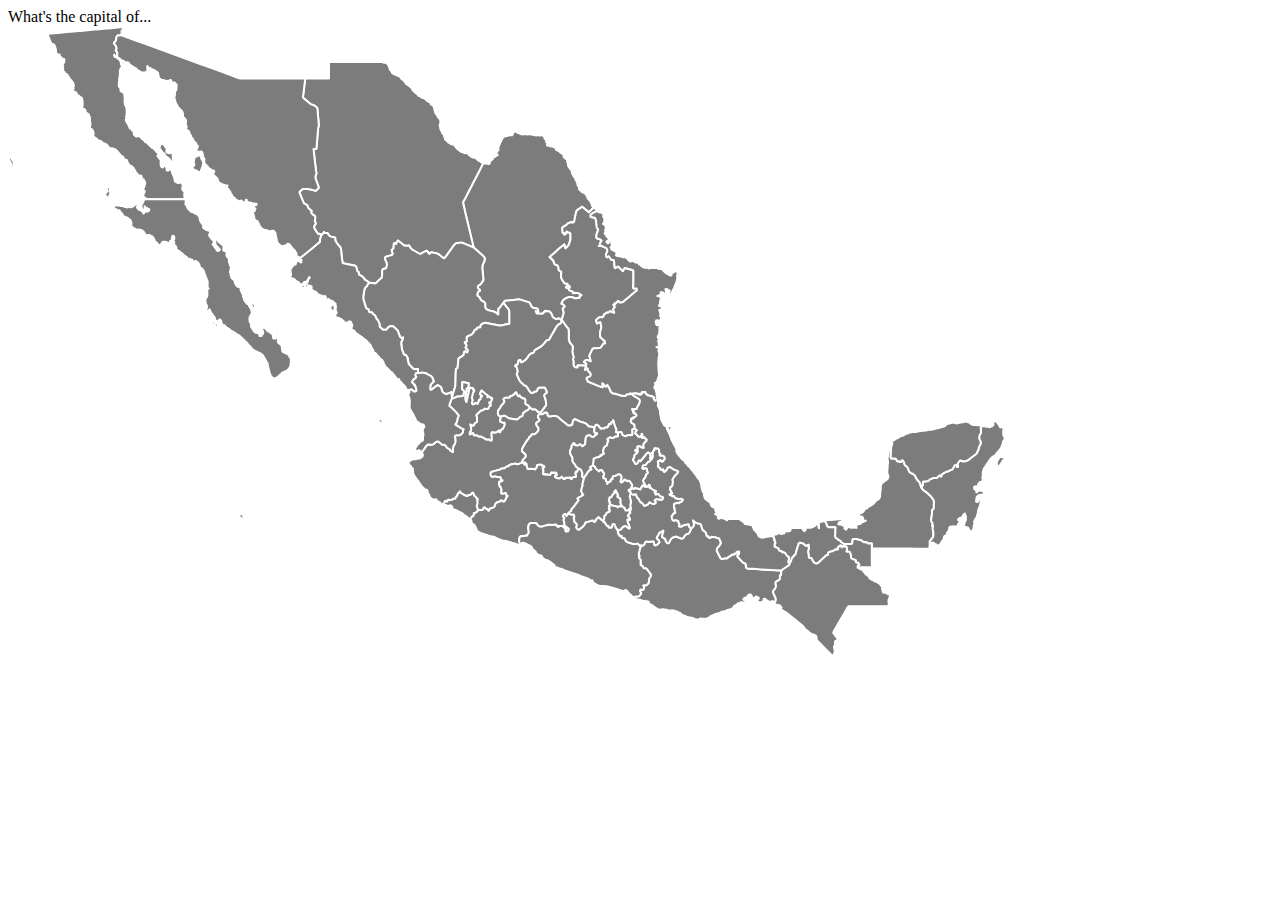
==== commit 6c337260: "added first draft of game" ====
--- a/capitalGuessMexico/index.html
+++ b/capitalGuessMexico/index.html
@@ -3,88 +3,93 @@
 <head>
   <meta charset="UTF-8">
   <meta name="viewport" content="width=device-width, initial-scale=1.0">
-  <title>Document</title>
+  <title>Guess the capital</title>
+  <script src="guessTheCapital.js"></script>
 </head>
 <body>
+  <div id="Questions">
+    <span>What's the capital of...</span>
+  </div>
+  <div id="mapaOfMexico"></div>
   <?xml version="1.0"?>
-<!--
-************* Copyright (c) 2017 Pareto Softare, LLC DBA Simplemaps.com *******************		
-************* Free for Commercial Use, full terms at  http://simplemaps.com/resources/svg-license ************
-************* Attribution is appreciated! http://simplemaps.com ***************************
--->
-<svg baseprofile="tiny" fill="#7c7c7c" height="631" stroke="#ffffff" stroke-linecap="round" stroke-linejoin="round" stroke-width="2" version="1.2" viewbox="0 0 1000 631" width="1000" xmlns="http://www.w3.org/2000/svg">
- <path d="M901.9 362.5l0 0.2-0.2-0.1-0.3 0.1 0.3-0.2 0.2 0z m2.8 0.4l1.1 0.9 1 1.5 0.5 1.2-0.4 1.8-0.4 1-0.5 0.4-0.4-0.1-0.6-0.3-0.3-0.3 0.1-0.4-0.3-0.6 0.2-0.2 0.5-0.2 0.6-0.6 0.1-0.8-0.6-0.7-0.4-0.5-0.1-0.8-0.8-0.4-0.7-0.3-0.6 0.2-0.2 0.5-0.3-0.1 0.2-0.5 0.3-0.5 0.3-0.5 0.5-0.2 1.2 0.5z" id="MEX99" name="">
- </path>
- <path d="M136.4 173.3l-0.8 0-0.3-0.5-0.3 0.1-0.2-0.2 0.1-0.2 0.4-0.3 0.4 0.3 0.5 0.5 0.2 0.3z m-2.4 0l-1.8 0 0.6-0.8 1-1.4 0.6-0.8 0.5 0 0.2 0.9-0.1 0.6-0.6 0.4-0.3 0.3-0.1 0.3-0.1 0.4 0.1 0.1z m-45.5-11.3l0.1 0.2 0.3-0.1 0.4 0 0.1 0.2-0.4 0-0.1 0.3-0.4 0.1-0.3-0.3-0.1-0.2 0.1-0.2 0.3 0z m12.9 7.9l-0.2 0.3 0.2 0.6-0.2 0.5 0.3 0.6-0.1 0.2 0 0.2-0.2-0.1-0.2-0.1-0.3-0.1-0.4 0.2-0.3 0.1-0.2-0.3-0.4 0.1-0.2-0.2-0.3-1.1-0.6-0.6-0.7-0.3-0.6 0.3-0.4 0.1-0.4 0.5-0.3-0.4 0.2-1.2 0.5-0.3 1.9-2.4 1.1-1.5-0.5-1.1-0.2-1.3 0.2-1 0.2-1.1 0.5-0.4 0.6-0.3 0.7 0.6-0.1 0.7 0.4 1 0.3 0.2-0.1 0.3 0.3 0.5 0.1 0.9-0.3 0.9 0 0.8 0.5 0.7 0.1 0.8-0.2 0.7 0.2 0.4-0.3 0.4-0.4 0.2 0 0.3-0.3 0.3 0.1 0.4z m90.8-10l0.1 0.2-0.5-0.2-0.1-0.3 0.3-0.2 0.3 0.2-0.1 0.3z m-14.5-7.4l-0.4 0.2-0.2-0.2-0.1-0.2-0.2 0-0.2-0.8-0.4-0.3-0.6-0.3-0.4-0.5-0.8-0.1 0-0.3-0.2-0.2-0.1-0.2-0.3-0.3-0.3-0.3 1.1 0.3 1.7 1.2 0.5 0.5 0.2 0.2 0.2 0.3 0.4 0.2 0.2 0.3 0.2 0.2-0.3 0.3z m-4.3-3.9l0 0.2-0.3-0.1-0.4-0.2-0.3-0.1-0.1-0.2 0-0.3 0.4 0.4 0.7 0.1 0 0.2z m-1.5-1.1l-0.4-0.1 0-0.2-0.2-0.1 0.1 0 0.2 0.1 0.1 0 0.2 0.3z m12.2-0.5l0.3 0.2 0.1 0.4 0.1 0.2-0.1 0.4 0 0.5-0.2 0.5-0.6 0.2-0.7-0.2-0.3 0.1 0.1-0.2-0.4-1 0-0.8 0.4-0.1 0.2-0.1 0.7 0.1 0.4-0.2z m-13.2-3.3l0.1 0-0.1 0.2-0.1 0-0.2-0.1 0.2-0.1 0.1 0z m-1.8-2.4l-0.2 0.2 0 0.1-0.1 0-0.1-0.1 0.1 0 0.1-0.1 0.1-0.2 0-0.1 0-0.1 0.1 0.1 0.1 0.1-0.1 0.1z m-13.9-2.8l0 0.1-0.2 0 0-0.1 0-0.2 0.1 0 0.1 0.2z m-1-0.8l-0.1 0.1-0.1-0.1-0.1-0.1 0.2-0.2 0.1 0 0.1 0.2-0.1 0.1z m1.5-0.7l-0.1 0-0.1-0.2-0.1-0.2 0.2 0.1 0.1 0.3z m11.9-1.9l-0.2 0.1-0.2-0.1 0.2-0.2 0.2 0 0 0.2z m-12.9 0.9l0 0.1-0.3 0-0.2-0.1 0.1-0.2-0.3-0.3 0.1-0.2 0-0.1-0.1 0 0-0.3 0-0.2-0.2-0.1-0.1-0.3-0.1-0.2 0.2-0.1 0.3 0 0.2 0.1 0 0.2-0.1 0.1 0 0.2 0.1 0.1 0 0.2-0.1 0.3 0.2 0.2 0 0.2 0.1 0.1 0 0.2 0.2 0.1z m-149.2 4.5l-0.8 1.1-0.6-0.1-0.4 0.3-0.2 0 0 0.4-0.3-0.3 0.1-0.4 0.4-0.2-0.3-0.8-0.2-0.6 0.2-0.6-0.2-0.7-0.5-0.5 0.3-0.6-0.3-1-0.3-0.5-0.3-0.4-0.7-0.6-0.1-0.6-0.1-0.5-0.2-0.6 0.1-0.6 0.3-0.7 0.6-0.5 0.9-0.3 0.4-0.5 0.7-0.1 0.6 0.3-0.5 0.6-0.4 0.5-0.1 0.5 0.2 0.7 0.4 0.7 0.5 0.3 0.7 1 0.3 1.7-0.3 0.7 0.2 1.3-0.1 1.6z m149-22.4l0.7 0.1 0.4 0.5 1 0.9 0.4 1 0.7 0.2 0.1 0.3 0.3 0.3-0.1 0.3 0.4 0.5 0.4 0.7-0.1 0.3 0.5 0.4-0.4 0.3-0.4 0.5-0.1 0.6 0.2 0.3 0 0.9 0.8 0.6 1.2 0.2 0.3 0.3 0.4 0 0.3-0.3 0.4 0 0.2 0.1 0.6-0.1 0.5 0 0.5 0.1 0.7-0.1 0.5 0.5-0.3 0.6 0 0.8 0.2 0.4 0 0.7 0 0.4 0.2 0.2-0.2 0.4-0.1 0.8 0 1 0.1 0.3 0.4 0.7 0.1 0.3-0.1 0.3 0.3 0.6 0.3 0.1 0.5 0.2 0.2 0.1 0.5 0.1-0.5 1 0.1 0.4 0 1.1-0.3-0.1-0.4-0.5-0.3-0.1-0.4-0.5-1-0.4-0.3-0.7-0.5-0.3-0.4-0.1-0.5-0.4-0.2-0.4-0.2-0.2-0.2-0.6-0.4-0.5-0.5-0.6-0.3-0.4-0.4 0-0.2-0.4-0.5-0.2-0.6-0.3-0.2-0.6-0.8-0.4-0.6-0.5-0.8-1.1 0.1-0.4-0.2-0.5-0.5-0.5-1 0.1-0.4-0.3-0.3-0.4 0-0.7-0.2-0.4-0.4-0.2-0.3-0.6-0.2-0.2-0.1-0.4-0.5-0.4-0.1-0.3-0.3-0.4-0.6-0.5-0.1-0.8 0.2-0.9 0.4-0.8 0.3-1-0.1-0.6-0.1-0.6 0.4-0.1 0 0.2 0.3 0.2 0.4-0.2 0.4-0.2 0-0.2 0.4 0 0 0.4 0.4 0.1z m-2.1-0.7l-0.3 0.2-0.2-0.4 0.4-0.2 0.2 0.2-0.1 0.2z m-26.2-14.7l-0.3 0-0.5-0.3 0.2-0.3-0.1-0.4 0.5 0 0.1 0.6 0.1 0.4z m-4.6-4.8l0.2 0.1 0 0.2-0.1 0-0.1-0.2-0.2-0.1-0.1 0-0.1-0.1 0.4 0.1z m-49.2-14.3l-0.4 0-0.2-0.1 0-0.2 0.2-0.2 0.2 0 0.2 0.3 0 0.2z m-35.8-70.5l-0.1 0-0.1-0.4-0.1-0.3-0.1-0.1-0.1-0.4 0.2 0.1 0.1 0.2 0.1 0.3 0.1 0.3 0 0.3z m72.7 17.9l-0.8-0.3-0.3-0.2-0.4 0-0.4-0.1-0.4-0.4-0.2 0-0.1-0.2-0.1-0.5-0.1-0.4-0.3-0.2-0.1 0.2 0 0.4 0.1 0.5 0.5 0.8 0.1 0.2 0.3 0.2 0.2 0.1 0.9 0.2 0.5 0.2 0.5 0.4 0.4 0.4 0.3 0.5 0.8 0.2 0.6 0.6 0.4 0.6 0.2 0.6 0.5 0.2 0.2 0.4 0.4 2.6 0.2 0.8 0.5 0.7 0.4 0.9-0.3 0.7-1.1 1.3-0.5 1.3-0.4 1.5 0 5-0.7 2.3 0.1 2.1-0.4 3.3-0.1 0.7 0.1 1.6 0.7 1.1 0.8 0.8 0.7 0.7 0 0.2-0.6 0.6 0 0.8 0.4 0.6 0.6 0.5 2.1 1 0.5 0.3 0.1 0.2 0.1 0.2 0.1 0.4 0 1.2 0.1 0.4 0.1 0.6-0.2 0.5 0.2 0.4 0.2 0.5-0.1 1.7 0.2 0.5 0.2 0.6-0.2 0.3-0.4 0.9 0.3 0.9 0.2 0.6-0.2 1.2 0.4 1.1 0.7 1.2 0.4 0.8 0 0.3 0.1 0.4 0 0.4 0.2 0.4 0.3 0.6 0 0.6-0.2 0.6 0 0.8 0.2 0.6-0.1 1-0.2 0.8 0.2 0.4-0.3 1.9-0.3 0.6 0 0.3 0.1 0.4 0.3 0.5-0.1 0.5-0.3 0.8-0.1 0.5-0.3 0.5 0.2 0.6 0.2 0.3 0.3 0.8 0.4 0.3 0 0.5 0.2 0.5 0.6 0.3 0.3 0.7 0.5 0.7 0 0.7 0.7 1.3 0.4 0.9 0.4 0.9 1.6 0.7 0.3 1.1 0.4 0.3 1 0.1 0.3 0.6 0.3 0.3-0.2 1 0.4 0.8 0.2 0.2-0.2 0-0.2 0.2 0 0.2 0.3 0.2 0.1 0.2 0 0.3 0.1 0.5 0.4 0.3 0.3 0.2 0.2-0.1 0.3 0.1 0.3 0.4 0 0.2 0.2 0.3 0.5 0.1 0.6 0 0.2 0 0.3-0.2 0-0.2 0.1-0.1-0.2-0.1-0.1-0.1 0-0.2 0.3 0 0.1-0.1 0-0.1 0.1 0.1 0.2 0 0-0.1 0.2 0.1 0.1 0.2 0.1-0.1 0.1 0.2 0.1 0 0.3-0.1 0.2 0.2 0.3 0.3 0.2 0 0 0.1 0.4 0.1 0.2 0.2 0.1 0.4 0.1 0.2 0.2 0.1 0.1 0.2 0.1 0 0.1 0.2 0.2 0.1 0.3 0.2 0.1 0.3 0.1 0.1 0.2-0.2 0.3 0.1 0 0.3 0.3 0.3 0 0.2 0.2 0 0.2 0.3 0.2 0.2 0.1 0.1 0.4 0.2 0.2 0.2 0.3 0.1 0.6 0.4 0.1 0.4 0.1 0.2 0.2 0.3 0.1 0.3 0.5 0 0 0.1 0.1 0.2 0.2 0.1 0 0.1 0.2 0.1 0.3 0.1 0.4 0 0.4 0.3 0.2 0.4 0.3 0.4 0.2 0.2 0.2 0.1 0.3 0.5 0.4 0.1 0.2 0.3 0.4 0.4 0.4 0.6 0.6 0.3 0.4 0.5 0.5 0.2 0.4 0 0.2 0.3 0 0.5 0.2 0.2 0.4 0.1 0.3 0.1 0.2 0.3 0.3 0.1 0.5 0.2 2.8 3.3 1.1 0.8 0.3 0.4 0.2 0.7 0.2 0.2 0.1 0.2-0.5 0.5-0.3 0.4-0.3 0.4 0 0.4 0.3 0.1 0.3 0.2-0.1 0.5 0.3 0.4 0.1-0.1 0.1 0.2 0 0.3 0.3 0 0.2-0.1 0 0.4 0.2 0.5 0.4 0.4 0.3 0.1 0.3 0.4 0.2 0.8 0.5 1 0.4 0.5-0.1 0.4-0.3 0-0.2 0.4-0.2 0.2-0.1 0.3 0.1 0.5 0.4 0.3 0.1 0.6 0 0.6-0.3 0.2-0.1 0.2 0.4 0.5 0.4 1 0.2 0.2 0.1 0.3 0.6 0.1 0.7-0.1 0.2-0.2-0.1-0.1 0.2-0.5-0.3-0.2-0.2-0.4 0.2-0.1 0-0.2 0.1-0.2 0.2-0.1 0.3 0.1 0.4 0.1 0.3-0.3 0.2-0.3 0.3 0.4-0.1 0.5 0.5 0.4 0.2-0.1 0-0.2 0.6-0.3 0.1 0.2-0.1 0.1-0.1 0.1-0.1 0.6 0.8 0.2 0 0.2-0.4 0 0 0.3 0.3 0.2 0.1 0.3 0.3 0.2-0.2 0.2-0.1 0.3 0 0.5-0.1 0.3 0.2 0.5 0.4 0.2-0.1 0.6 0.7 0 0.7 0 0.6-0.6 0.2-0.3 0.5-0.2 0.3-0.3 0.8 0.2 0.5 0.3 0.1 0.3 0.1 0.5 0.3 0.2 0.2 0.2-0.1 0.5 0.3 0.2 0 0.5-0.1 0.6 0.4 1 0.2 0.1 0.1 0.7 0.5 1.3 0.7 0.5 0.2 0.5-0.2 0.9 0.4 0.9 0.1 0.5 0.2 0.7-0.1 0.6 0.3 0.9 0.7 0.4 0 0.2 0.6 0.3 0.7 0.1 0.2 0.3 1 0.4 1 0 1.3-0.4 0.9-0.3 0.5 0.4 0 0.3 0.3 0.2 0 0.2-0.2 0.3 0.1 0.1 0.4 0.1 0.1-0.1 0.2-0.3 0.3 0 0 0.4 0.1 0.3-0.2 0.2-0.2 0.5 0.1 0.2 0.1 0.5-0.1 0.5-0.5 1.4-0.1 0.8 0.1 0.3-0.1 0.6 0.2 0.4 0.4 0.4 0.5 0.3 0 0.3 1 1.2 0.2 0.2 0.3 0.1 0.1 0.2-0.2 0.2-0.1 0.2-0.1 0.6-0.1 0.2-0.1 0.4-0.2 1.1 0.4 1.3 0 0.1 0.3 0.1 0 0.4-0.2 0.4-0.2 0.4-0.1 0.5 0.2 0.5 0.4 0.5 0.6 0 0.1 0.1-5.4 0-5.6 0-5.7 0-5.7 0-11.3 0-5.7 0-1.5 0 0.2-0.2 0.5-0.8 0.1-0.3-0.3 0-0.3-0.2-0.4-0.4-0.5-0.1-0.5 0.1 0-0.6 0-1-0.2-0.5-0.2-0.3 0.2-0.5 0.5-0.8 0.4-0.7 0.3-0.6 0.4-0.5-0.2-0.2-0.1-0.4-0.1-0.5-0.3-0.3-0.3 0-0.3 0.3-0.4-0.1-0.2-0.3-0.3-0.2 0.5-1.1 0.4-0.8 0.5-1.2 0.7-2.3 0.3-1 0.2-0.9-0.2-0.6-0.4-0.1-0.3-0.3 0.1-0.6 0-0.5-0.3-0.2-0.1-0.3-0.1-0.4-0.4-0.3-0.4-0.4-0.5 0-0.7 0-0.4-0.2 0.1-0.5 0.1-0.7-0.1-0.9-0.2-0.8-0.3-0.3-0.3-0.2-0.8 0-0.8 0.1-0.4 0.2-0.8-0.2 0-0.5 0.1-0.1-0.2-0.7-0.7-0.3-0.5-0.8-1.1-0.2 0-0.6 0-0.6-0.4-0.5 0-0.6-0.3-0.6-0.7 0.2-0.5-1.2 0.2-0.7-0.5-0.7-0.6 0.1-0.1-0.7-0.6-0.5-0.5-0.7-0.8-0.1-0.5 0.1-0.2 0.1-0.2 0-0.4-0.3-0.2-0.6-0.3-0.7-0.1-0.4-0.4 0.1-0.6 0.5-0.3-1.2 0-1.2-0.2-0.5-0.3-0.6-0.2-0.7-0.2-0.5-0.9-0.3-0.9-0.3-0.5 0.6-0.6-0.8-0.2-0.9-0.2-0.3-0.1-0.9-0.2-0.4-0.2-0.2-1.1-0.1-1.4-1.3-0.7-1-0.8-1-1.5-1.6-1.5-1.7-4.1-1.5-2.6-0.3-1.5-2.3-1.6-1.4-2.7-1-1.7-1.4-0.9-0.9-0.8-0.2-0.6 0.5-0.7-0.5-0.5-0.3-0.4-0.7-0.8-0.6-0.6-0.8-0.9-0.1-2.4-2.2 0.1-0.8 0.2-0.9 0.1-1-0.3-1.4-0.2-1.1-0.7-0.8-0.2-0.5-0.5-0.5-0.6-0.2-1.4-0.1-0.1-0.4 0.7-2.6 0.2-2-0.2-1.1-0.1-0.2-0.3-0.5-0.1-0.3 0.1-0.4 0.1-1.2 0-1.7-0.3-1.6-0.6-1.2-0.3-1-0.9-0.8-1-0.7-1.1-0.5-1.4 0 0.9-0.8 0.3-0.5 0.1-0.5-0.2-0.5-0.4-0.6-0.6-0.5-0.5-0.2 0.3 0.6 0.3 0.4 0.2 0.5 0.1 0.6-0.4 0.3-0.3 0-0.2-0.3-0.4-0.3-0.3 0.2-0.1 0.3 0 0.4 0.3 0.1 0.3 0.4 0.1 0.8 0.4 1.1-0.8 0-0.2-1.2-0.6-1.8-0.6-1.4 0.6-5.4-0.2-3.8-0.6-1.9-0.1-0.7-0.3-0.4-1.2-0.2-1.4-1.5-0.8-0.1-0.8-1.1-0.5-0.8-0.3-0.5-0.7-1.1-0.6-0.3-1.2 0.4-0.9-0.1-0.2-1.2 0.5-1.4 0.2-2.3 0.3-2.2-1-2.6-3.6-4.4-1.3-2.5-0.4-0.5-0.2-0.1-0.5-0.6-0.2-0.3-0.5-0.2-0.6-0.5-0.4-0.2-0.3-0.2-0.1-0.2-0.1-0.3-0.2-0.4-1.2-1-0.2-0.3-0.7-0.6-0.2-0.5 0.1-0.4 0.3-0.1 0.7 0-0.6-0.8 0.1-0.6 0.2-0.5 0.2-1-0.2-0.7-0.4-0.7-0.2-0.2-0.5-0.3-0.8-0.1-0.8-1-0.3-0.5 1.3 0.3 1 0.7 0.5 0.1 0.6-0.4 0.4-0.7 0.3-0.7 0.2-1.1 0.1-0.8 0-0.7-0.3-0.6-1.2-0.2-0.6-0.2-0.5-0.8-0.8-0.4-0.5-0.1-0.6-0.2-0.1-1 0-1.1-0.4-0.5-1.1 0-1.2-0.3-0.7-1-0.3-0.8-0.1-1.3-0.3-2.3-0.6-1.7-0.5-1.6-0.4-0.5-0.4-0.5-0.6-0.3-1.4-0.4-0.5-0.4-1.5-3.5-0.5-1.3-0.5-1.2-0.4-0.6-0.1-0.7-0.1-0.7 0-0.8 0-0.4 0-0.3 2.5-0.2 7-0.7 6.9-0.6 2.4-0.2 6.9-0.6 2.3-0.2 2.4-0.2 2.3-0.2 2.3-0.2 11.6-1.1 2.3-0.2 4.6-0.4 2.3-0.2 2.4-0.2 2.3-0.2 2.3-0.2 7-0.7 2.3-0.2 2.3-0.2 1.3-0.1 0 0.1-0.3 0.9-0.2 0.6-0.4 0.7-0.2 0.2-0.8 0.7-0.1 0.2-0.5 1 0.3 0.8-0.1 0.8-0.4 1.5-0.4 0.5 0.1 0-0.5 0.3-0.6 0.1-1.7-0.1-0.6 0.3-0.6 0.8-0.5 0.9-0.2 0.8-0.1 0.7 0 0.6 0 0.7-0.4 0.8-0.5 0.7-0.7 0.5-0.5 0.6-0.1 0.6 0.2 0.2 0.8 1.1 0.8 1.1 0.5 1.2 0.4 1.4-0.1 0.8-0.7 1.2 0 0.6 0.2 0.1 0.5 0.4 0.2 0.1 0.3 0.5 0.2 0.4 0 0.5 0.1 0.5-0.1 1 0 0.9 0 0.9 0.1 0.8z" id="MEX2706" name="Baja California">
- </path>
- <path d="M271.1 308.4l-0.2 0.6-0.3-0.1-0.5-0.1-1-0.2-0.4-0.1 0.1-0.3-0.4-0.6-0.5-0.8-0.4-1.2-0.4-1.1 0.1-0.3 0.2-0.3-0.7-1.4 0.1-1.2 0-0.5 0.2 0 0.3 0.4 0 0.5 0.4 0.4 0.2 0.4 0.2 0.3 0.3 0.7 0.4 0.8 0.4 0.5 0.5 1 0.2 0.2 0.4 0.5 0.5 0.9 0 0.4 0.3 0.6z m-55.6-7.8l0.7 0.2 1 0.3 1.3 1 0.1 0.2-2.2-1-0.9-0.1-1.1-0.1-1.3 0.3-0.8 0.2-0.3-0.3 0.3-0.3 0.2-0.3 0.4 0.2 0.5-0.1 0.9-0.1 0.5 0 0.7-0.1z m-12.9-4.8l0.4 0 1.7 0 0.8 0 0.5-0.1 0.4 0.4 0.4-0.1 0 0.4 0.2 0.5 0.3 0.2 0.1 0.4 0.7 0.2 0.7 0 0.7 0.6 0.9 1.7 0.6 0.6 0.3-0.1 0.1 0.3-0.2 0.5 0.2 0.4-0.3 0.6-0.3 0.4 0.1 0.7-1-1.4-0.6-0.6-1.5-1.1-1.2-1-0.8-0.8-1.2-0.6-0.2-0.3-0.4-0.1-0.4-0.5-1.1-0.5-0.8-0.3-0.2-0.3 0.6-0.4 0.5 0.3z m50.8-1l-0.1 0.5 0.5 0.1 0.7 0.5 0.3 0.4 0.3 0 0.1 0.5 0.2 0.4 0.3 0.3-0.2 0.4-0.4 0-0.2 0.4 0.1 0.5-0.3 0.2-0.1 0.3-0.2 0.6-0.6-0.1-0.1-0.3-0.1-0.2 0.1-0.4-0.2-0.2-0.2-0.1-0.2 0.3-0.1-0.4-0.1-0.2 0.5-0.2 0-0.2-0.2-0.1-0.1-0.1-0.3-0.2-0.2-0.2-0.1-0.3-0.1-0.5 0.1-0.3-0.3-0.2 0.1-0.2 0.4-0.2 0.2-0.2-0.3 0-0.3-0.2 0-0.4-0.3 0.1-0.1-0.3 0.1-0.2-0.3-0.1-0.1-0.3 0.5-0.4 0.1-0.3 0.4 0.1 0.1 0.4 0.2 0.3 0.4 0.3 0.1 0.4z m-6.5-9.7l0.1 0.2 0 0.2-0.2 0 0-0.3-0.2 0-0.2 0.1-0.2-0.3 0.1-0.1 0.5-0.4 0.1 0.1-0.1 0.4 0.1 0.1z m-0.9-7.2l0.1 0.2 0.2 0.2 0.3 0.2 0 0.3 0.2 0.3 0.1 0.6-0.1 0.9 0.3 0.7 0.2 0.3 0.2 0.5 0.4 0.8 0.3 0.3-0.3 0.2-0.6 0.1-0.3-0.1-0.3 0.1-0.2 0.3-0.2-0.1 0.4-0.4 0-0.3-0.4-0.2-0.3-0.3-0.5-0.2 0-0.2-0.3-0.1-0.7 0 0-0.2 0.2-0.2-0.3-0.5-0.3-0.2-0.2-0.5 0-0.3-0.1-0.3-0.3-0.3-0.1-0.8-0.2-0.3-0.4 0-0.3-0.4-0.2 0-0.1-0.3 0-0.5 0.1-0.3 0-0.5 0-0.7 0.1-0.2 0.1-0.1 0.1 0.1 0.2 0.3 0.4 1 0.5 0.4 0.8 0.1 0.9 0.3 0.6 0.3z m-3.3-5.7l-0.1 0.1 0-0.2 0.2-0.2 0 0.2-0.1 0.1z m-46.1 7.3l0 0.4-0.3 0.2-0.2-0.2-0.3 0.5 0 0.3 0 1.1-0.3 0.2 0.2 0.9 0.2 0.3 0.2 0.3-0.1 0.2-0.4 0-0.3 0-0.2 0.4-0.1 0.3 0.1 0.3 0 0.5 0.1 0.2 0.3 0.2 0.3 0.2 0.3 0.4 0.2 0 0 0.1-0.2 0 0.1 0.1 0.3 0.5 0.1 0.5 0.7 0.8 0.3 0.3 0 0.4 0 0.2 0.1 0.2 0.1-0.1 0.3 0.7-0.4 0.5-0.1 0.2-0.3 0.3-0.1 0.3 0.1 0.2 0.1 0.4 1 0.6 0.3 0.3 0.5 0.8 0.3 0 0 0.4 0.2 0.2 0.2 0.5-0.1 0.4-0.2-0.1-0.8-0.3-0.3-0.2 0.1-0.2-0.2-0.7-0.3-0.5-0.4-0.5-0.3-0.2-0.3 0-0.4-0.8-0.4-0.2-0.1-0.2 0.2-0.3 0.1-0.3 0.2-0.1 0.2 0.1 0.2 0 0.2-0.3 0.1-0.6-0.1-0.6-0.2-0.6-0.3-0.4-0.6-0.7-0.5-0.4-0.5-0.3-0.2-0.1-0.4-0.1-0.4 0-0.2 0-0.2 0-0.2 0.2-0.1 0.2 0 0.3 0.1 0.6-0.1 0.1-0.3-0.3-0.1-0.6-1-0.6 0.1-0.4 0-0.1 0.1-0.1 0.3-0.1 0.4-1 0.6-1.5 1.6-4.7 0.5-1.5 0.9-3.3 0.6-2.5 0-0.9 0.2-0.4 0.4 0 0.1 1.6-0.2 0.6-0.5 1.4-0.4 0.8-0.4 2.3-0.3 1 0.2 0.5 0.1 0.4 0 0.4 0.1 0.4 0.1 0.3z m45.7-9.6l-0.2 0.1-0.3 0-0.1-0.2-0.1-0.4 0-0.4 0.6-0.6 0.3 0 0.3 0 0.2-0.2 0 0.1-0.1 0.2-0.3 0.5-0.2 0.6-0.1 0.3z m-44.3-0.7l-0.2 0-0.2-0.2-0.2-0.3 0.1-0.5 0.3-0.6 0.2-1.1 0.1-1.5 0.3-1.4 0.1-0.6-0.1-0.8 0.1-0.2 0.1 0.1 0 0.5 0 0.6 0 0.8-0.1 0.7-0.2 0.7 0 1 0.1 0.7 0 0.6-0.3 0.4-0.1 0.5 0 0.6z m43-11l-0.4 0.1-0.6-0.3-0.6-1.4 0-1.1 0.4-0.7 0.3-0.5 0.3-0.1 0.1 0.6 0.2 0.1-0.1 0.6 0.2 1 0.2 1.7z m-8.9-4.1l0.1 0.4 0.4 0.3 0.2 0.6-0.1 0.3-0.2 0.3-0.2 0.3-0.2 0-0.3-0.4-0.1-0.2 0.1-0.4-0.3-0.5-0.1-0.2-0.1-0.3 0.6 0.1 0-0.2 0.2-0.1z m-6.5-1.8l-0.1 0-0.3-0.2-0.1-0.3 0-0.7-0.1-0.3 0.1-0.1 0.1 0 0 0.4 0.2 0.1-0.1 0.1 0.2 0.3-0.1 0.1 0 0.3 0.2 0.1 0 0.2z m5.8-10.7l-0.4 0.6-0.4 0.9 0.1 1.1 0.3 0 0 0.4 0.2 0.1 0 0.4-0.1 0.2-0.2-0.2-0.2 0-0.2-0.3-0.2-0.2-0.3-0.4-0.3 0-0.2 0.2 0 0.2-0.1 0.4-0.3 0.5-0.3 0.3-0.4 0.7-0.6 0.7-0.3 0.3 0.1 0.2-0.2 0.6 0.1 0.5-0.2 0.3-0.3 0.1-0.2 0.3 0 0.7 0.1 0.6-0.1 0.2-0.3-0.4-0.2-0.1-0.3-0.2 0-0.3-0.1-0.4 0-0.3 0.4-0.7 0-0.4 0.3-1.2 0-0.4 0.3-0.5 0.1-0.4 0.3-0.5 0.4-0.3 0.2-0.3-0.1-0.6 0.1-0.7-0.2-0.4 0-0.3 0.4-0.1 0.9-0.2-0.1-0.4 0.3-0.2 0.2 0.3 0.6 0.2 0.7-0.2 0.2-0.3 0.5-0.1z m-7-1.2l-0.2 0.1 0.2-0.3 0-0.1-0.2-0.2 0-0.2 0.3-0.4 0.3 0 0.1 0.1 0.1 0.3-0.1 0.3-0.1 0.1 0.1 0.1 0 0.2-0.5 0z m-4.6-18.3l-0.1 0.1-0.1-0.3-0.1-0.1 0-0.3 0.2 0.2 0.1 0.2 0 0.2z m-56-3.2l0.2 0.1 0.3-0.3 0.2 0 0.2 0.1 0.4 0.5 0.5 0.7 0.2 0.5 0 0.2-0.2 0-0.3-0.2-0.3-0.2-0.9-0.4-0.9-0.3-0.8-0.2-0.3-0.1-0.2-0.1 0.2-0.4 0.4-0.2 0.5-0.3 0.3 0.1 0.3 0.1 0.2 0.2 0 0.2z m36.3-16.9l-0.5 0.5-0.6-0.1-0.3-1.5-0.4-0.4 0.6-0.8 0.8 0.6 0.6 0.9-0.2 0.8z m6-8.4l-0.6 0.1-0.4 0-0.4-0.3 0.1-0.5 0.7-0.1 0.5 0.2 0.2 0.3-0.1 0.3z m-104.1-15l-0.3 0.1-0.2 0-0.1-0.7-0.3-0.4-0.5-0.2-0.4-0.1 0.1-0.3 0.4 0.2 0.3 0 0.3 0.3 0.5 0.3 0.2 0.2 0.1 0.3-0.1 0.3z m30.2-5.3l1.8 0 0.3 0.4 0.3 0.6 0 0.4 0.7 1.2 0.4-1.1 0.1-0.6-0.1-0.7-0.1-0.2 0.8 0 0.1 0.2 0.2-0.2 1.5 0 5.7 0 11.3 0 5.7 0 5.7 0 5.6 0 5.4 0 0.1 0.1 0 0.5 0.2 0.6-0.1 0.1-0.2 0.9 0.1 0.7 0 0.4 0 0.2 0 0.3-0.2 0.1 0 0.4-0.2 0.6 0.5 0.6 0.5 0.3 0.1 0.3 0.4 0.3 0.1-0.2 0.1 0 0 0.3 0.2 0.4-0.1 0.2 0.1 0.6 0.3 0.3-0.1 0.3 0.1 0.5 0.4 0.4 0.4 0.5 0.3 0.4 0.2 0.1 0.2 0.2 0.3-0.1 0.1 0.1 0.2 0.2 0.2 0.3 0.3 0.3 0 0.3 0.7 0.4 0.1 0.5 0.9 0.4 0.8 0 0.5 0.2 0.4 0.3 0.5 0.1 0.4 0.2 0.2 0.2 0.4 0.3 0.3 0.3 1.2 0.2 0.5 0.4 0.9 0.6 0.6 0.6 0.1 0.4 0.6 0.7 0.3 0.7 0.2 1.3-0.1 0.5 0.4 0.8 0.3 0.6-0.1 0.4 0.1 0.5 0.4 0.5 0.5 0.3 0.1 0.6 0.3 0.4 0.5 0.1 0.2 0.4 0.2 0.9 0.3 0.2 0.4 0.8 0.3 0.4-0.2 0.7-0.1 0.2-0.2 0.2 0 0.3 0.6 0.4 0.4 0.5 0.4 0.4 0.1 0.3 0.3 0.1 0.7 0.1 0.6 0.6 0.8 0.4 0.7-0.1 0.1 0.2 0.3 0.2 1.4 0.2 0.5 0.8 1.1 0 0.3 0.1-0.1 0.3 0.2 0.2 0.1 0.3-0.5 0.2-0.4-0.1-0.5 0.4-0.5 0.7-0.3 0.8-0.1 0.5 0 0.7 0.5 1 0.5 0.4 0.3 0.1 0.1 0.3 0.5 0.6 0.1 0.7 0.3 0.2 0.9 0.3 0.1 0.7 1.3 1.1 0.2 0.8 0.1 0.5 0 0.2-0.4 0.3-0.1 0.3 0 0.4-0.4-0.2-0.5 1 0.2 0.7 0.4 0.1 0.7 0.6 0.3 0.6 0.2 0.5 0 0.3 0.2 0.3 0.5 0.2 0.4 0.4 0.5 0.6 0.4 1.4 0.7 0.6 0.8 0.5 0.7-0.4 1.2-1.1-0.1-0.4-0.4-0.3-0.7-0.9-0.9-0.9-0.4-0.2-0.3-0.6-0.9-0.5-0.4-0.9-0.2 0.1-0.1-0.3 0.1-0.3-0.1-0.3 0-1-0.2-0.4 0-0.5-0.2-0.5 0.2-0.5-0.3-0.3-0.2-0.2 0.1-0.3-0.2-0.2-0.1-0.3 0-0.3-0.2-0.3 0-0.2 0.5-0.1 0.3-0.2 0.2-0.3 0.8 0.5 0.1 0.3 0.7 0.4 0.7 0.7 0.5 0.8 0.3 0.5 1.3 1 0.4-0.1 0.1 0.5 0.2 0.3 0.3 0.2 0 0.2 0.7 0.3 0.1 0.2 0.5 0.2-0.1 0.2 0.8 0.4 0.4 0.1 0.1 0.3 0.3 0.1-0.2 0.9 0 0.8 0.1 0.8-0.2 1.7 0.1 0.7 0.5 0.3 0.8 0.3 0.7 0.3 0.6 0.1 0.3-0.1 0-0.1 0.4-0.1 0 0.3 0.2 0.2 0.4 0.2-0.2 0.1-0.2 0.3 0 0.7-0.4 0.7 0 0.9-0.1 0.8 0.3 0.7 0.7 0.5 0.3 0.1 0.2 0.2 0 0.2-0.3 0.1 0 0.2 0.3 0.4 0.5 0.2 0.4 0.5 0.2 0.6 0.1 0.5 0.1 0.8-0.4 0-0.1 0.9 0.3 0.3 0 0.3 0.4 0.8-0.1 0.4 0.1 0.6 0.3 0.2 0.2 0.5 0 0.7 0.3 0.6 0.3 0.5 0.6 0.5-0.1 0.4 0.2 0.4 0 0.4-0.2 0.1-0.1 0.4-0.4 0.4-0.1 0.3 0.2 0.6 0 0.8-0.3 0.5-0.4 0.4 0.1 0.7 0.2 0.6 0.3 0.6 0.1 0.3 0.1 0.6-0.2 0.4 0.2 0.2 0.1 1 0.2 0.2 0.2 0 0.1-0.1 0.2 0.1 0.3 0.4 0 0.2 0.2 0.1-0.1 0.2-0.2 0-0.1-0.2 0-0.2-0.3-0.1 0 0.2 0.1 0.5 0.1 0.4 0 0.4 0.2 0.2 0.4 0.3 0.4 0.5 0.4 0.1 0.3 0.2 0.2 0.3 0.1 0.3 0.3 0.1 0.1-0.1 0.2 0 0.4 0.8-0.1 0.2 0.1 0.4 0.2 0.5 0.2 0.5 0 0.6 0.1 0.3 0.2 0.5 0.2 0.4 0.4 0.3 0.3 0.8 0.4 0.1 0.1 0.1 0.1 0.3 0.2 0.5 0.3 0.1 0.1 0.4 0.3 0.1 0.4 0 0.1-0.1 0.1 0.1 0.6 0.1 0.2-0.3 0.1 0.1-0.2 0.3 0.1 0.1 0.2 0.1 0.2-0.2 0.1 0 0.2 0.2 0.2 0 0.1-0.2 0.1 0 0.1 0.1 0.4 0.1 0.2 0.3-0.3 0.3 0.3 0.5 0 0.2-0.2 0.2 0 0.4-0.2 0.1 0 0.4 0.2 0.2 0.2 0.6 0.3 0.2 0.1 0.9 0.1 0.3 0.5 0.8 0.1 0.6 0.2 0.3 0.5 0.2 0 0.2 0.3 0.3 0.1 0.2-0.1 0.1 0 0.3 0.2 0.1 0.2 0.1-0.1 0.1 0 0.2 0.1 0.2-0.1 0.1-0.2 0-0.1 0.4 0 0.3 0.3 0.3-0.1 0.4 0.3 0.7 0.3 0.1 0.2 0.7 0.2 0.2 0.1 0.1-0.2 0.2 0 0.6 0.2 0.6 0.4 0.4 0.4 0.2 0.2 0.2 0 0.2 0 0.1 0.2 0.2 0 0.2 0.1 0.2 0.1 0.5 0.4 0.2 0.1 0.2 0.5 0.1 0.2 0.2-0.1 0.4 0.1 0.2 0.3 0.3 0.4 0.1 0.2 0 0-0.1 0.1-0.1 0.2 0.1 0.2 0.2 0.7 0.5-0.1 0.2 0.1 0.1-0.1 0.3 0.3 0.1 0 0.2 0 0.5 0.1 0.3 0.4 0.4 0.2 0.4 0.3 0.4 0 0.2 0.2 0.1 0.2 0 0.2 0.2 0 0.1-0.2 0-0.1 0.1 0.1 0.1 0 0.2 0.5 0.3 0 0.2 0.2 0.1-0.1 0.1 0 0.2 0.1 0.3 0 0.3 0.1 0.3 0.2 0.2 0 0.5 0.2 0.2 0.1 0.2 0 0.2 0.1 0.1 0.1 0 0 0.1-0.1 0.2 0 0.3 0 0.1-0.1 0.5 0 0.3-0.5 0.6-0.2 0.6-0.1 0.4 0 0.3-0.1 0.4-0.5 0.1-0.5 0.5-0.1 0.7-0.2 0.8-0.2 0.6 0.1 0.7-0.1 0.5 0.2 0.9-0.1 0.2 0.1 0.4 0.2 0.7 0 0.3 0.2 0.4 1.1 1.3 0.1 0.8-0.3 0.3 0 0.4 0.1 0.2-0.1 0.3 0.2 0.4 0.2 0.2-0.1 0.3 0.2 0.3-0.2 0.4 0.9 1.1 0 0.2 0.5 0.3-0.1 0.2 0.4 0.9 0.5 0.5 0.1 0.5 0.4 0.3 0.5 0.2 0.2 0.5 0.3 0.2 0.1 0.3 0.7 0.3 0.9 0.3 0.8 0.1 1.1 0.3 1.6 0.3 2.2-0.1 0.2 0-0.1 0.3-0.3 0.3-0.5 0.2-0.5 0.1-1.1-0.6-0.9-0.2 0 0.2 0.2 0.3-0.1 0.5 0.3 0.3 0.1 0.3-0.2 0.3 0.2 0.4 0.8 0 0.7-0.2 0.3 0.1 0.3-0.1 0.1-0.7 0-0.2 0.1-0.1 0.6-0.5 0.6-0.7 0.2-1.4-0.4 0 0.1-0.7-0.3-0.1-0.2-0.2 0.1-0.1 0-0.2 0-0.4-0.2 0-0.1 0.3-0.2 0.1 0-0.7 0.1-0.2-0.1-0.2 0.1-0.3-0.1-0.2 0-0.3-0.1-0.2 0.5 0 0.1-0.2-0.2-0.1-0.1-0.1 0.2-0.3 0.5-0.1 0.2-0.2 0.2-0.3 0.6 0.1 0.9 0.2 0.1-0.2 0.4 0.3 0.1 0.2-0.2 0.1 0 0.4 0.2 0.3 0.3 0.1 0.3 0.3 0.3 0.2 0.3 0.2 0.2 0.4 0 0.3 0.3 0.3 0.1 0.3 0.8 0.2 0.4 0.3 0.3 0.3 0.2 0.1 0.6 0.3 0.4 0.1 0.1 0.1 0.2 0.1 0.1 0.3 0.4 0.1 0.1 0.2 0.4 0.2 0.9 0.6 0.3 0.3 0.2 0.8 0.1 0.3 0 0.4 0.1 0.2 0.2 1.5 0 0.7 0.5 0.3 0.6 0 0.7 0.3 1.3-0.3 1.2-0.4 0.5-0.4 0.2-0.1 0.1 0.6 0.2 0.3 0.3 0.2 0.2 0.4 0 0.2-0.2 0.2 0 0.3-0.4 0.4-0.2 0-0.1 0.1 0 0.3-0.2 0.9 0.1 0.5 0.2 0.6 0.2 0.3 0.5 0.3 0.1 0.1 0.6 0.6 0.4 0.1 1 1.2 0.6 0.6 0.3 0.6 0.4 0.4-0.3 0.8-0.1 0.9 0.2 0.8 0.4 1.2-0.1 0.8 0.5 0.6 1.2 0.6 0.2 0.2 0.5 0.1 0.4 0.1 0.7 0.4 0.3 0.3 0.3 0.1 0.8 0.2 0.5 0.1 0.2 0.2 0.1 0.4 0.5 0.2 0.7 0.2 0.3 0.1 0 0.3-0.3 0.3 0 0.5 0.3 0.7 0.8 1 0.5 0.6 0.1 0.6-0.1 0.6 0 0.4 0.4 0.2 0 0.5-0.1 0.3-0.4 0.3 0.1 0.3 0 0.6 0.1 0.4-0.1 0.8 0 0.5-0.2 0.4-0.1 0.2-0.1 0.3 0.1 0.7 0 0.4-0.2 0.3-0.3 0.6-0.1 0.4-0.2 0.2-0.4 0.6-0.6 0.9-0.4 0.2-0.3 0.7-0.3 0.1-0.2 0.5-1.1 0.4-0.3 0.5-1 0-0.6 0.4-1.4 0.5-0.7 0.5-0.6 0.3-0.2 0.5 0.2 0.3-0.6 0.7-0.9 0.1-1.4 1 0 0.7-0.6 0.5-0.4 0.4-0.5 0.3-0.2 0.1-0.8 0-0.6 0.3 0 0.3 0.2 0.2-1.2 0.1-0.6 0-0.4-0.2-0.4-0.1-0.7-0.5-0.8-0.7-0.5-0.6-0.6-0.6-0.5-1-0.4-1.1-0.3-0.2-0.2-1-0.1-1-1.3-5.2-0.3-2.2-0.2-1-0.4-0.3-0.2-0.4-0.8-1.3-0.2-0.5-0.4-0.5-0.2-0.6-1-1.8-0.3-0.4-0.9-1.8-1.5-1.3-1.6-1-3.8-1.7-1.7-0.8-2.2-1.8-3.3-3.6-2-2.4-1.1-1.1-0.6-0.4-0.3-0.1-0.1-0.4-0.4-0.4-1.1-1.3-0.7-0.5-1.1-1-0.7-0.5-0.2-0.4-0.7-0.7-1.4-0.9-0.8-0.6-1-0.5-1.1-0.6-1.6-1.3-1.7-0.9-5.2-2.8-0.1-0.2 0.3 0.1 2.5 1.3-0.5-0.6-1.2-0.6-1-0.5-0.5-0.1-0.5-0.5-0.3-0.6-1.1-1.1-0.6-0.4-0.8-0.1-0.9-0.8-0.8-1-0.3-1.3-0.6-1.1-0.2-0.4 0.3 0.2 0.3 0-0.4-0.5-0.6-0.5-0.4-0.4-0.5 0 0 0.5 0.3 0.5-0.4 0.8-0.9-0.1-0.3-0.3-0.4 0.2-0.5 0.1-0.7-0.1-0.5-0.2 0.7 0.7 0.6 0.4-0.6 0.1-0.3-0.2-0.3 0.2-0.4 0.2-0.2-0.3-0.1-0.7 0.2-1.2-0.6-1.8-0.4-1.1-0.6-0.5-0.6-0.8-0.6-0.8-0.8-0.6-0.4-0.5 0.2-0.1 0.7 0.5 0.1-0.1 0-0.2-0.7-0.5-0.6-0.6-0.5-0.7-0.2-0.5-0.1-0.6-0.2-0.7-0.4-0.7-0.4-0.3 0.3 1 0.1 0.9 0.3 0.8 0.7 0.7-0.2 0.1-0.5 0.3 0.2 0.2 0.3 0.4 0.2 0.1-0.3 0.2-0.3-0.1-0.2-0.2-0.1-0.3-0.6 0.6-0.4-0.5-0.5-1.8 0.2-0.2 0.2-0.3 0-0.3-0.2-0.4-0.5 0.4-0.1 0.4 0.2 1.1 0 0.7 0.2 0.4-0.7 0.1-0.5-0.4-0.3-0.4-0.2-0.4-0.1-0.7 0.1-1-0.1-0.4-0.2-0.2-0.2-0.1-0.2-0.1-0.2-0.6 0.3-0.1 0.6-0.5 0.2-0.3-0.2-0.8-0.2-0.1-0.1-0.2 0-0.3 0.2-0.1 0.4-0.3 0.1-0.3 0-0.2-0.3-0.5-0.1-0.3 0-0.3-0.3-0.3-0.2 0.2-0.3 0.5 0 0.6-0.3 0.4-0.2 0.4 0.2 0.7 0.2 0.6-0.3 0.7-0.4 0.5-0.3 0-0.2-0.6 0.1-0.5 0.2-0.9-0.3-0.2-0.1-0.5 0.2-0.2 0.4-0.1 0.1-0.3-0.2-0.3 0.6-1.1 0.2-1-0.1-0.3 0.2-0.5 0-0.4-0.4 0 0-0.2-0.3-0.2 0.2-0.5 0-0.4-0.1-0.5 0-0.7 0.3-0.9 0.4-1 0.6-0.8 0.5-0.7 0.2-0.6 0.1-2.9 0-1-0.4-0.2 0-0.5 0.2-0.6 0.2-0.3 0.1-0.6 0-0.2-0.4-0.1 0.3-0.5 0.8-0.3 0.5-0.3-0.3-0.1-0.8 0.1-0.4 0.1-0.2-0.3 0.3-0.2 0.4-0.3 0-0.6-0.1-1.3-0.2-0.8 0.3-0.7 0-1.2-0.2-2-0.2-1-0.2-0.3-0.2 0.2 0 0.6 0.1 3.7-0.2 1.5-0.1 1.3-0.3 0.3 0-0.4 0-0.8 0.2-2-0.1-4.7-0.2-1.9-0.7-1.1-0.3-1.5-0.6-1.1-0.6-2.3-0.6-1.4-0.7-0.7-0.6-0.9-0.8-0.5-0.9 0.2-0.5-0.7-0.2-1.2-0.2-1-0.7-1.6-1.1-1.5-0.8-0.7-1.2-0.7-0.4-0.1-0.4 0.1-0.2 0.4-0.3 0.4-0.5 0.1-1.8-1.4 0-0.1 0-0.5-0.1-0.4-0.5 0.3-0.5 0.2-0.5-0.4-0.2-0.6-0.1-0.1-0.6-0.1-1.3 0.1-0.4-0.1-1.2-1.7-0.9-0.6-1-0.6-0.6-0.5-0.8-0.6-1-1-1.3-1-1.5-0.9-0.2-0.8-0.1-0.1-0.2 0-0.6 0-0.5-0.2-0.5-0.5-1.3-1.3 0-0.4 0-0.6 0.1-0.4 0-0.4-0.2-0.2-0.8-1.2-0.5-0.6-0.4-0.3-0.3-0.5-0.3-0.6-0.2-0.4 0-0.4 0.1-0.4 0.4-0.3 0.2-0.1-0.2-0.2-0.3 0-0.4 0.1-0.5 0.2-0.2 0.9-0.4 0.1-0.4 0.1 0.1 0.3 0 0.2-0.4 0.2-0.3-0.2-0.3-0.4-0.1-0.4-0.1-0.5-0.2-0.2 0.2-0.2 0.6 0 0.3-0.2 0.4-0.4 0.3-0.2 0.4-0.4 0.2-0.4 0.5-0.3 0.3-0.4 0.2-0.6 0.2-0.4-0.1-1.8-0.1-0.6-0.5-0.6-0.6-0.1-0.5 0.2-0.4 0.8-0.1 2.2-0.2 1.1-0.9 0.8-0.4-0.3-0.4 0.5-0.2 0.4 0 0.4 0 0.3 0 0.3 0 0.4-0.1 0.5-0.1 0.2-0.5 0.1-1.3-0.9-1.2-0.7-1.1-0.2-0.6-0.2-0.9 0.1-0.7 0-1.1 0.4-0.4 0.8-0.3 0.6-0.5 0.4 0 0.8-0.4 0-0.6 0.5-0.7-0.2-1.3-0.5-0.9-1.6-1.9-1-0.2-0.5-0.1-0.6-0.6-1.1-1.1-2.1-0.8-1-1.1-0.7-0.9-0.5-1-0.4-1.6-0.2-0.4 0.2 0 0.5-0.3 0.1-0.3 0.2-0.4-0.2-1.4-1.5-0.4-1.1-0.7-0.9-0.9-1.1-1.1-0.6-1.1-0.6-0.8-0.1-0.9-0.4-1.2 0.2-0.5 0.1-0.1 0.7-0.8-0.7-1-0.7-1.4-0.6-0.8 0.6-0.4-0.4 0.2-0.4-0.1-0.3 0-0.4-0.4-0.2-0.6-0.3-0.4 0.2-0.4-0.8 0-1.5 0.1-1.5-0.2-1.4-0.5-1.5-0.7-0.8-0.3-0.2-0.8-0.5-0.5-0.1-0.5-0.9-1.1-0.5-1.6-0.6-1.1-0.5-0.6 0-0.5-1.1-0.5-0.6-0.1-0.2-0.4-1-0.7-0.7-0.8-0.3-0.3 0.1-0.1 0.4-0.4-0.2-0.2-0.3-0.4-0.5 0.1-0.2 0.4 0.4 0.3-0.1 0.2-0.6-0.1-0.5-0.2-0.3-0.3-0.3-0.3-0.2-0.5 0-0.1 0.3-0.2 0.3-0.1 0.5-0.4-0.2-0.6-0.2-0.2-0.9-0.4-0.6-0.7-0.2-0.5-0.1-0.4 0.4-0.3-0.5-0.3-0.4-0.4-0.7 0-0.7-0.4-0.6-0.2-0.9-0.1-0.1-0.9-1 0.9-0.3 0.5 0.1 0.5 0.5 0.3 0.5 1.5 0.1 1.4-0.3 1.2 0.2 0.5 0 0.7 0.2 0.2 0.4 0.7 0.1 1-0.2 0.7 0.2 0.8 0.1 0.5 0 0.1 0.4 0.3 0.2 0.6 0.1 0.7 0 1 0.3 1 0.2 1.1-0.3 1.3-0.2 1 0.5 1.1-0.5 0.9-0.5 0.9-0.6 0.4-0.4 0.4-0.2 0.5-0.6 0.9-0.6 0.3-0.2 0.3 0 0.4 0.1 0.2 0.1 0 0.3 0.1 0.3 0.1 0.7-0.1 0.5-0.2 0.6-0.2 0.4-0.2 0.4 0.3 0.5 0.7 1 0.6 0.4 0.7 0.7 0.5 0.3 0.9 0.2 0.6 0.4 0.8 0.4 0.5 0.4 0.3 0.5 0.2 0.3 0 0.4 0.2 0.1 0.3 0 0 0.4 0 0.3 0.3-0.2 0.4-0.2 0.2-0.3 0-0.3 0.6-0.4 0.3-0.4 0.1-0.5-0.2-0.2-0.2 0.1-0.1-0.2-0.1-0.2-0.1-0.1-0.2 0.1-0.2 0 0-0.2 0.1-0.1 0.6-0.2 0.3 0.1 0 0.3 0.1 0.1 0.4-0.1 0.3 0.1 0 0.3 0.3 0.3 0.5 0.2 0.9 0.1 0.5 0 0.3-0.5 0.2-0.3 0.2-0.3 0.4-0.4 0.1-0.4-0.2-0.4-0.3-0.2-0.3-0.1-0.2-0.2-0.4-0.2-0.3-0.1-0.2-0.1-0.1-0.2-0.2-0.2-0.1 0-0.2 0.2-0.3 0-0.6 0.1-0.1-0.1-0.4-0.6-0.2-0.6-0.2-0.3-0.3-0.3-0.2-0.1-0.1 0.2 0.1 0.3 0.3 0.5 0 0.4 0.2 0.2 0.2 0.3 0.2 0.4-0.1 0.3-0.3 0 0 0.2-0.1 0.2-0.1 0-0.2-0.2-0.3 0-0.2 0.2-0.4 0.3-0.4 0.1-0.4 0-0.3-0.2-0.2-0.3-0.3-0.3 0-0.4-0.1-0.5-0.3-0.3-0.2-0.3-0.4-0.5 0-0.6 0-0.4 0-0.4 0.2-0.3 0.2-0.3 0.5-0.7 0.3-0.5 0.1-0.4-0.1-0.2-0.4 0-0.1-0.2 0.5-0.2 0-0.2-0.1-0.2-0.3-0.1-0.2-0.1-0.1-0.3 0.1-0.2 0-0.3-0.2-0.2-0.2 0-0.3 0.2 0 0.2-0.2 0.3-0.2 0.1-0.3 0.2-0.3 0.2-0.4-0.1-0.6 0.3-0.2 0.4-0.3 0.3-0.4 0.2-0.2-0.5 0.1-0.6 0.1-0.5 0.2-0.5 0.3-0.3 0.6-0.5 0.2-0.5 0.5-0.5 0.2-0.2z" id="MEX2707" name="Baja California Sur">
- </path>
- <path d="M586 181.5l-0.9 0.7-0.8 0.7-0.8 0.8-0.8 0.8-1.8 1.7-0.3 0-0.2-0.1-0.5-0.5-5.8-4.9-0.2 0.1-0.4 0.3-0.6 0.5-1.1 0.8-1.2 0.7-1.2 0.9-0.8 0.9-0.5 1.2-0.3 1.4-0.3 1.5-0.3 1.2-0.3 1.5-0.3 2-0.4 1.7-0.7 0.9-0.6 0.3-0.3 0.1-0.3 0-0.2-0.2 0-0.3-0.1-0.3-0.2 0-3.7 1.4-0.4 0.3-0.4 0.4-0.4 0.5-0.4 0.4-2.8 1.8-0.6 0.3-0.5 0.4-0.3 0.4-0.1 0.7 0.5 4.3 0.5 0.2 0.6 0.1 0.4 0.4-0.1 0.9 0.7-0.1 0.5-0.1 0.4-0.3 0.1-0.5-0.1-0.2-0.1-0.2-0.2-0.2 0-0.2 0.2-0.2 0.3 0 0.3 0 0.2-0.1 0.2-0.5 0.1-0.4 0.2 0 0.4 0.6 0.6 0.4 0.9 0.1 0.8 0.1 0.6 0.4 0.2 0.7 0.1 1.1-0.1 1.1 0 0.8 0.1 0.7 0 0.8 0 0.7-0.1 0.7-0.5 1.8-0.5 1.8-0.7 1.7-1.1 1.5-0.5 0.5-0.5 0.5-0.6 0.5-0.5 0.5-1.3-4-1.2 1-2.2 1.8-2.2 1.9-2.1 1.9-2.2 1.9-2.4 2-2.3 2.1 1 0.9 1.2 1.1 1.1 1.2 0.8 1.2 0.1 0.6 0.1 0.6 0.2 0.6 0.3 0.5 0.4 0.6 0.3 0.3 0.4 0.1 0.6 0 0.6 0.2 0.5 0.4 0.5 0.5 0.4 0.5 0.3 1 0.1 0.9 0 1 0.3 0.9 0.7 0.6 0.9 0.4 0.8 0.5 0.1 0.9-0.1 1.3-0.2 1.3 0 1.3 0.2 1.2 0.5 1.3 0.7 1.3 0.8 1.2 0.8 1.1 0.6 0.7 0.6 0.3 0.6 0.1 0.8 0 0.3 0.1 0.3 0.1 0.2 0.2 0.3 0.2 0.2 0.4-0.1 0.3 0 0.4 0 0.3 0.4 0.2 0.9 0 0.4 0.2 0.3 0.4 0.1 0.4 0 0.4 0 0.5-0.9-0.3-1-0.5-1.1-0.3-0.8 0.1-0.2 0.7 1 0.5 1.2 0.5 0.7 0.7 0.2 0.7 0.8 0.8 1.2 0.3 1.2 0.3 0.8 0.7 0 0.3-0.2 0.3 0 0.3 0.3 0.3 0.5 0.1 0.7-0.2 0.6-0.2 0.6-0.1 0.5 0.1 0.6 0.1 0.6 0.1 0.6 0 0.5 0 0.3 0.2 0.8 0.6 0.8 0.5 1 0.6 0.4 0.5-1 0.3-0.3 0.1-0.3 0.1-0.3 0.2-0.1 0.3 0 0.3 0.1 0.8 0 0.3-0.4 0.2-0.7-0.1-0.7 0-0.5 0-0.8 0.3-0.7 0.1-0.7 0.1-0.8-0.3-0.8-0.3-0.8-0.3-0.8-0.2-0.8-0.2-2.1 0-1.9 0.6-1.8 1-1.8 1.2-0.8 0.9-0.8 1.5-0.5 1.3 0.8 0.5 0.6 0.1 0.5 0.5 1 1 0.4 0.7-0.1 0.5-0.5 0.4-0.6 0.4-0.7 0.5-0.1 0.6 0.1 0.6 0.3 1 0.3 0.9 0.2 0.8 0 0.7-0.2 0.9-0.4 1.6-0.5 1.6-0.5 1.7-0.3 1.6-0.6-0.4-0.6-0.4-1.3-0.7-0.6-0.2-0.5 0.1-0.6 0.2-0.6 0.2-1.2-0.1-1.3-0.6-1.2-0.8-0.8-0.9-0.2-0.6-0.2-0.6-0.1-0.6-0.3-0.5-0.3-0.6-0.4-0.6-0.4-0.5-0.4-0.5-1.1-0.7-1.1-0.2-1.1 0.1-1.3 0.3 0-0.2-0.1-0.5 0-0.2-0.6 0.6-0.7 0.7-1.2 1.3-0.6 0.4-0.6 0.1-0.7-0.1-0.7 0-2.6-0.2-0.9 0-0.4-0.3-0.3-0.7-0.3-0.8-0.2-0.6 0.7 0.2 0.6 0.2 0.6 0.2 0.7 0.1-0.1-0.7 0-0.7-0.2-0.7-0.3-0.6-0.4-0.3-0.5-0.3-0.5-0.3-0.5 0-1.2 0-1.3-0.3-1.1-0.7-0.9-0.9-0.4-0.9-0.5-1.2-0.6-1.2-0.6-0.6-9.8-3-0.9-0.1-0.9 0.1-0.9 0.2-0.9 0.1-2.3 0.3-7 0.7-1 0.1-0.6 0.2-0.5 0.4-0.6 0.9-2.8 3.7-0.5 0.7-0.6 0.9-0.8 0.8-0.7 0.2-0.1 5.9-0.7-0.6-0.7-0.5-0.7-0.5-0.7-0.5-1.3-0.6-1.3-0.5-1.3-0.3-1.3-0.3-1.4-0.4-1.4-0.5-1.3-0.8-0.8-1.3-0.2-1.3 0-1.4 0-1.4-0.5-1.1-1.1-0.8-1.3-0.7-1.2-0.8-0.7-1.1-0.4-0.9-0.4-0.7-0.5-0.6-0.6-0.5-0.5-0.3-0.4-0.4-0.2-0.4-0.1-0.6 0.1-1 0.4-0.9 0.4-0.9 0.6-0.8 0.3-0.2 0.7-0.2 0.2-0.2-0.1-0.3-0.2-0.4-0.4-0.4-0.3-0.3-0.5-0.5-0.4-0.5-0.3-0.6 0-0.7 0.2-0.6 0.3-0.4 0.4-0.3 0.5-0.3 0.3-0.3 0.3-0.2 0.4-0.1 0.2-0.3 0.3-0.4 0.2-0.3 0.6-0.6 0.3-0.6 0.2-0.5 0.3-0.4 0.6-0.3 0.3-0.5 0.1-1 0-1.1-0.1-0.9-0.1-1.7-0.1-1-0.1-1-0.1-1-0.2-1.8-0.2-1.8-0.1-1.9 0.2-1.7 0.5-1.7 0.7-1.6 0.8-1.6 0.3-1.8-0.4-1.8-1.3-1.5-1.6-1.4-1.4-1.1-1.2-1.2-1.3-1.1-2.5-2.2-1.5-1.3-1.4-6-0.5-2-1.6-6.8-3.3-13.7-1.6-6.8-0.7-3.3-1.3-5.6-0.2-1.1 1-1.8 1.4-2.5 1.3-2.5 1.3-2.6 1.3-2.5 2-3.8 1.9-3.8 2.6-5 2.6-5 2.6-5.1 2.5-5.1-0.1 0.6 0.4 0.3 1.9-0.1 1.7 0.5 1.3 0.2 0.8-0.4 0.4-1 0.1-1.2 0.3-0.1 0.2 0.1 0.1-0.7 0.2-0.3 0.3-0.3 1.2-0.6 0.3-0.3 0.2-0.3 0.9-1.9 0.6-0.5 0.7 0.4 0.2-0.3 1.4-1.1 0.8-0.2 0.4-0.1-0.3-0.4-0.8-0.5-0.2-0.4 0-0.4 0.4-1.4 0.1-0.7 0-0.4 0.2-0.2 0.4-0.3 0.2-0.1 0.1 0 0.3 0 0.3-0.2-0.1-0.1-0.2-0.6 0-0.2 0.3-0.5 0-0.4-0.1-0.4-0.1-0.4 0.1-0.5 0.2-0.3 0.2-0.4 1-2.6 0.3-0.3 0.1-0.2-0.1-0.5 0.3-0.2 0.1-0.1-0.2-0.5 0.4-0.2 0.2-0.2 0.3-0.6 0-0.1 0.5-1 0.1 0 0.1-0.5 1-1.6 0.1-0.4 0-0.4 0.1-0.2 0.2-0.3 0.2 0 1.2 0 0.6-0.1 1.1-0.6 0.6-0.3 0.1 0.1 0.2 0.4 0.1 0.1 0.2-0.1 0.2-0.2 0.3-0.2 0.3-0.5 0.2-0.1 3.5 0.3 0-0.1 0.8-1.1 0.1-0.4 0-1 0.2-0.3 0.2-0.3 0.4 0 0.3-0.2 0.3-0.7 0.3-0.1 0.6 0.1 0.4 0.4 0.4 0.3 0.6-0.1 0.2 0.7 0.4 0.2 1.1 0.1 1.5 0.8 0.4 0.3 1.1 0.5 3-0.3 0.8 0.2 0.5-0.5 0.5 0.2 0.5 0.3 0.4 0.3 0.3-0.1 0.3 0 0.2-0.1 0.2-0.2 0.3-0.2 0.3 0.1 0.6 0.2 1.1 0 0.4-0.3 0.2 0 0.1 0.4 0.2 0.2 5.1 0.8 1.7-0.3 0.5-0.1 0.3-0.4 0.1-0.7 0.1-0.2 0.3 0.1 0.2 0.3 0.1 0.3-0.1 0.2-0.2 0.6-0.1 0.3 0.6 0.2 0.5-0.3 0.5-0.4 0.6-0.2 0.3 0.1 0.2 0.5 0.3 0.1 0.4 0.1 0.3-0.1 0.3-0.1 0.3-0.1-0.1 0.4 0.1 0.5 0.2 0.4 0.5 0.8 0.2 0.7 0.4 0.9 0.2 0.3 0.3 0.3 0.4 0.2 0.8 0 0.3 0.1-0.1 0.6-0.3 0.2-0.2 0.4-0.1 0.5 0 0.4 0.2 0.3 0.3 0.4 0.4 0.1 0.1-0.2 0.3-0.8 0.7-0.5 0.6-0.2 0.4 0.6-0.1 0.8-0.4 0.9-0.5 0.8-0.4 0.3-0.7 0.1-0.2 0.3 0.1 0.3 0.2 0.3 0.8 0.3 0.6-0.2 1-0.9 0.6-0.1 0.3 0.3 0.1 0.5-0.5 0.8 0 0.1 0.2 0.2 0.6-0.3 1 0.1 0.9 0.3 0.5 0.6 0.4-0.2 0.3 0 0.2 0.1 0.3 0.1 0.4-0.1 0.3-0.3 0.2 0.6 0.1 1.1 0.2 0.5 0.2 0.3 0.2 0.4 0.3 0.3 0.4 0.2 2.3 1.1 0.7 0.6 0.6 0.8 0.3 0.2 1.5 0.8 0.6 0.4 0.4 0.6 0.7 1.2-0.3 0.8 0.2 0.5 1.7 1.3 0.1 0.2 0.2 0.3 0.3 0.1 0.4 0 0.3 0.1 0.3 0.5 0.2 2.1 0.6 1.5 0.2 0.7-0.3 0.8 0.2 0.2 0.1 0.3 0.1 0.4 0 0.5 0.2 0.2 0.4 0.3 0.3 0.4 0.2 0.5 0.1 0.2 0.5 0.2 0.1 0.1 0.1 0.3-0.2 0.5 0.1 0.2 0.2 0.1 0.5 0 0.2 0.2 0.1 0.2 0.2 0.3 0.1 0.2 0.2 0.4 0.8 3.4 0.4 0.8 1.2 1.6-0.1 0.6 0.4 0.2 0.7 0.4 0.3 0.3 0.2 0.3-0.1 0.9 0 0.4 0.5 0.7 0.6 0.4 1.3 0.5-0.9 0.5-0.2 0.3 0.1 0.4 0.2 0.3 0.3 0.2 0.1 0.2 0.1 1.3 0.3 1.3 0.9 1.2 0.5 0.8 0 0.6-0.2 0.6 0.3 0.7 0.6 0.6 0.5 0.4 0.9 0.2 0.2 0 0.1 0.3 0 0.5 0.2 0.5 0.2 0.2 0.5 0.1 3.1 1.6 0.6 0.6 0.2 0.8 0.1 0.5 0.1 0.2 0.4 0.5 0.4 0.4 0.3 0.1-0.1 0.2 0 0.2-0.1 0.2 0.2 0.6 0.3 0.5 0.3 0.4 0.4 0.6 0.5 0.2 0.6 0.1 0.4 0.3-0.3 0.5 0.3 0.5 0.5 0.7 0.5 0.5 0.5 0.3 0.1 0.1-0.1 0.4-0.3 0.5 0.1 0.4 0.3 0.2 0.2 0.2 0.3 0.3 0 0.4-0.1 0.7 0.1 0.4 0.1 0 0.5 0.4 0.3 0.4 0 0.2 0.8 0.1 0.1 0.1z" id="MEX2708" name="Coahuila">
- </path>
- <path d="M475.5 136.5l-2.5 5.1-2.6 5.1-2.6 5-2.6 5-1.9 3.8-2 3.8-1.3 2.5-1.3 2.6-1.3 2.5-1.4 2.5-1 1.8 0.2 1.1 1.3 5.6 0.7 3.3 1.6 6.8 3.3 13.7 1.6 6.8 0.5 2 1.4 6-5-2.1-4.9-2.1-0.8-0.3-0.7-0.2-0.7 0-0.9 0-1.2 0-1.2 0.1-1.3 0.2-1.1 0.4-1.4 1.2-1.1 1.4-1.1 1.6-1.1 1.6-1.4 1.9-2.8 3.9-1.5 2-1.1 1.1-1.3-0.4-1.3-1.1-1.1-1-1.6-1.2-1.7-0.9-1.7-0.6-2-0.3-0.7-0.2-0.7-0.1-0.8-0.1-0.7 0.1-0.4 0.4-0.4 0.7-0.4 0.5-0.6-0.3-1.1-1.7-0.8-0.9-0.4-0.4-0.9 0.4-2.6 1.4-1.6 0.9-0.9 0.5-0.6 0.1-2.7-1.5-4.5-2.5-0.7-0.5-0.6-0.6-0.6-0.7-0.6-0.6-0.5-0.8-0.4-0.8-0.5-0.5-0.8 0.1-0.8 0.2-0.8 0-0.9-0.1-0.8 0-1.3-0.7-1.2-1-1.2-1-1.2-1-1-0.7-0.5-0.3-0.5-0.4-0.4 0.5-0.1 0.2-0.2 0.3-0.3 0.7-0.7 1.3-0.3 0.6-0.3-0.4-0.4-0.5-0.5-0.2-0.5 0.2-0.4 0.7-0.1 1 0 1.1 0 0.8-0.1 0.9 0 0.5-0.2 0.3-0.5 0.3-0.6 0.5-0.5 0.5-0.1 0.5 0.5 1.5 0.2 0.7 0.3 0.7 0.1 0.7-0.2 0.5-0.4 0.3-0.6 0.2-2.7 0.9-2.8 0.8-0.9 0.7-0.2 1 0.3 1.1 0.5 1.1 0.5 1.2 0.5 1.2 0.2 1.2-0.1 1.3-0.2 0.7-0.2 0.8-0.3 0.7-0.3 0.6-0.5 0.4-0.6 0.1-0.5 0-0.6 0-1 0.6-0.4 1-0.1 1.2 0 1.4-0.2 3.8-0.1 0.6-0.3 0.4-0.4 0.4-0.4 0.4-0.6 0.5-2.4 2.1-0.5 0.6-0.6 0.6-0.6 0.6-0.6 0.3-0.6 0.1-0.7-0.1-0.8-0.1-0.6-0.1-3.5-0.4-0.9-0.8-0.9-0.6-1-0.6-1-0.5-0.6-0.6-0.5-0.7-0.6-0.8-0.5-0.7-0.8-0.7-0.8-0.6-0.8-0.5-0.9-0.5-0.7-0.2-0.2-0.2-0.1-0.5 0-0.5-0.1-0.5-0.1-0.4-0.1-0.5-0.3-0.4-0.3-0.2-0.4-0.1-0.3-0.3-0.1-0.4-0.1-0.5-0.2-0.5-0.1-0.6-0.1-0.5-0.1-0.6-0.3-1-0.5-0.8-0.8-0.6-0.9-0.2-6.4-1.4-2.1-0.5-1.3-0.2-1-0.2-0.6-0.3-0.3-0.5-0.1-1-0.4-3.2-0.4-3.2-0.2-1.9-0.2-2.1-0.2-2.1-0.6-1.6-0.6-0.8-1.3-1.3-0.6-0.8-0.7-1-0.7-1-0.7-1.1-0.5-1.1 0-1.8-0.2-0.8-0.8-0.4-1.5-0.3-1.7-0.4-1.6-0.7-1-1.3-0.4-0.6-0.3-0.6-0.5-0.3-0.7-0.2-0.7 0.1-0.8 0.1-0.7-0.3-0.4-0.7-0.7 1-0.7 0.9-0.7 0.8-0.8 0.8-0.2-0.4-0.2-0.3-0.2-0.4-0.2-0.4-0.2-0.2-0.2-0.1-0.5 0.2-0.6 0.1-0.4-0.1-0.3-0.2-0.4-0.5-0.8-0.9-0.7-1.1-0.6-1.1-0.7-1.1-0.5-0.7-0.3-0.8 0-0.8 0.2-0.8 0.5-0.9 0.5-0.6 0.4-0.7-0.2-1.1-0.2-0.6-0.3-0.6-0.2-0.6 0-0.6 0.1-0.7 0.2-0.7 0.1-0.7 0-0.7 0-0.7-0.2-0.5-0.3-0.5-0.5-0.4-0.9-0.5-0.7-0.6-0.7-0.7-0.7-0.8 0-0.5 0-0.5 0.2-0.5 0.3-0.4-3.4-2.9-0.4-0.7-0.2-0.8-0.1-0.7-0.4-0.6-2.1-1.2-0.9-0.6-0.4-0.3-0.2-0.5-1-2.4-1-2.4-1.9-4.8-0.3-0.8 0.3-0.6 0.6-0.6 0.6-0.5 0.7-0.6 0.5-0.5 0.5-0.2 0.8-0.2 1.7-0.1 1.5 0 1.4 0.1 1.6 0.3 4.4 1.1 1.1 0.3 0.5 0.1 0.4-0.2 1.4-1.4 1.3-1.3 0-0.5-0.2-1-0.4-0.9-0.2-0.7-1.1-3-0.4-1-0.3-1.1-0.7-2.1 0-1 0.3-1.2 0.5-1.3 0.3-1 0-0.4-0.1-0.4-0.1-0.3-0.2-0.3-0.1-0.4 0-0.4-0.1-0.9-0.3-2.9-0.2-1.5-1.1-9.5-0.8-7.1 2.2-0.1 0.5 0 0.2-0.2 0.1-0.4 0-0.7 0.3-3.4 0.5-5.9 0.2-2.9 0.3-2.9 0.2-2.3 0.1-1 0-0.7 0-0.6 0.2-0.6 0.5-1.1 0-0.4 0-0.5 0-0.5-0.2-2.3-0.2-2.3-0.2-2.4-0.2-2.3-0.1-1.4-0.4-4.5-0.1-0.9-0.2-0.6-0.3-0.5-0.6-0.6-0.9-0.7-0.7-0.6-0.8-0.4-1-0.3-0.6-0.2-0.6-0.2-0.6-0.3-0.5-0.3-1.8-1.5-5.4-4.6-0.4-0.5-0.1-0.5 0.1-0.6 0.1-0.8 0.2-1.1 0.4-3.5 0.4-3.1 0.4-3.2 0.4-3.1 0.4-3 22.3 0 1.4 0 0-0.2 0-3.7 0-0.5 0-3.9 0-0.2 0-3.7 0-0.5 0-3.9 3.2 0 0.9 0 8.1 0 0.8 0 4.9 0 1.7 0 3.2 0 3.3 0 0.8 0 2.4 0.1 4.1 0 5.7 0 1.7 0 7.3 0 2.4 0 3 0 0.3 0.1 0.5 0.5 0.6 0.1 1.4-0.1 1.1 0.4 1.1 1.1 0.9 1.3 0.6 1.3 0.8 2.5 0.3 0.6 1.4 1.6 0.3 0.6 0.1 0.4 0 0.2 0.1 0.2 0.2 0.2 1.1 0.6 0.3 0.5 0.7 0.3 1.4 0.4 1 0.6 0.6 0.3 0.8 0.1 0.5 0.2 1.4 0.9 0.4 0.4 0.2 0.3 0.3 0.6 0.2 0.4 0.6 0.3 0.3 0.3 0 0.1 0.6 0.2 0.5 0.5 2.5 2.8 0.2 0.7 0.3 0.5 2.4 1.5 0.5 0.2 0.3 0.2 0.7 0.9 0.7 0.5 0.5 0.3 0.5 0.4 0.4 0.7 0.4 1.3 0.3 0.5 0.8 0.4 1.1 1.3 2.5 2 1.3 1.6 0.3 0.3 1 0.2 1.8 0.9 0.2 0.2 0.1 0.2 0.2 0.2 0.4 0.2 0.1 0 0.1-0.1 0.3-0.3 0.1 0 0.3 0.1 0.2 0 0.3 0.2 0.3 0.5 0.3 0.1 0.3 0 0.2 0.1 0.2 0.3 0 0.4 0.1-0.1 0.2 0.1 0.4 0.5 0.2-0.3 1.5 1.8 0.6 0.2 0.5 0.1 0.7 0.4 0.6 0.5 0.4 0.5 0.1 0.4 0.1 0.4 0.1 0.4 0.2 0.3 0.3 0.1 1 0.2 0.2 0.1 0.2 0.4 0.9 1.1 0.4 0.6 0.1 0.4 0 0.8 0.1 0.4 0.5 0.3 0.1 0.1 0 0.3-0.1 0.4-0.1 0.2 0.1 0.4 0.3 0.5 0.1 0.4-0.1 0.5 0 0.3 0 0.2 0.3 0.4 0.2 0.2 0.4 0.3 0.2 0.2 0.1 0.3 0 0.4 0.1 0.4 0.2 0.2 0.6 0.3 0.4 0.9 0.4 1 0.4 0.8 0.2 0.1 0.6 0.3 0.3 0.3 0.6 1.3 0.4 0.6 0.1 0.8 0 1.3-0.2 0.9-0.4 1.3-0.1 0.7 0.1 0.9 0.6 2 0 0.3-0.1 0.5 0.1 0.4 0.1 0.2 0.4 0.5 0.1 0.2 0.1 0.3 0.6 0.8 0.5 1.7 0.1 0.3 0.6 0.6 0.5 0.5 0.5 0.5 0.2 1.6 0.6 1 0.2 0.5 0.1 0.6 0 0.3 0.1 0.4 0.4 0.5 1.5 1 0.5 0.5 0.1 0.2 0.1 0.3 0.1 0.3 0.2 0.2 0.3 0.1 2.5 1.6 0.4 0.5 0.5-0.3 0.9 0 0.8 0.2 0.5 0.7 0.8 0.5 0.2 0.1 0.2 0.2 0.6 1.3 1 1.2 0.7 0.6 1.1 0.5 1.5 1.7 1.2 0.7 2.9 1 2 0.4 2.2 0.1 0.3 0.1 0.3 0.3 0.2 0.3-0.3 0.8 0.2 0.2 0.4 0.1 0.3 0.2 1.5 1.3 0.9 0.5 2.8 0.7 0.9-0.1 0.2 0.1 0.3 0.2 0.1 0.2 0.1 0.3 0.1 0.3 1.7 1.6 1.3 0.7 0.4 0.2 0.3 0.1 0.9 0.9 0.4 0.2 0.4-0.2 0.3-0.4 0.2 0 0.4 0.6 0.2-0.1 0.5-0.2-0.1 0.2z" id="MEX2709" name="Chihuahua">
- </path>
- <path d="M465.6 221.5l1.5 1.3 2.5 2.2 1.3 1.1 1.2 1.2 1.4 1.1 1.6 1.4 1.3 1.5 0.4 1.8-0.3 1.8-0.8 1.6-0.7 1.6-0.5 1.7-0.2 1.7 0.1 1.9 0.2 1.8 0.2 1.8 0.1 1 0.1 1 0.1 1 0.1 1.7 0.1 0.9 0 1.1-0.1 1-0.3 0.5-0.6 0.3-0.3 0.4-0.2 0.5-0.3 0.6-0.6 0.6-0.2 0.3-0.3 0.4-0.2 0.3-0.4 0.1-0.3 0.2-0.3 0.3-0.5 0.3-0.4 0.3-0.3 0.4-0.2 0.6 0 0.7 0.3 0.6 0.4 0.5 0.5 0.5 0.3 0.3 0.4 0.4 0.2 0.4 0.1 0.3-0.2 0.2-0.7 0.2-0.3 0.2-0.6 0.8-0.4 0.9-0.4 0.9-0.1 1 0.1 0.6 0.2 0.4 0.4 0.4 0.5 0.3 0.6 0.5 0.5 0.6 0.4 0.7 0.4 0.9 0.7 1.1 1.2 0.8 1.3 0.7 1.1 0.8 0.5 1.1 0 1.4 0 1.4 0.2 1.3 0.8 1.3 1.3 0.8 1.4 0.5 1.4 0.4 1.3 0.3 1.3 0.3 1.3 0.5 1.3 0.6 0.7 0.5 0.7 0.5 0.7 0.5 0.7 0.6 0.1-5.9 0.7-0.2 0.8-0.8 0.6-0.9 0.5-0.7 2.8-3.7 0.5 1.1 0.6 1 0.7 1 0.7 0.9 0.9 1.1 1 1.2 0.8 1.3 0.4 1.3 0 2.2 0 2.2 0 2.2 0 2.3 0 2.3 0 0.9-0.1 0.5-0.4 0.2-2.2 0.2-1.4 0.3-1.5 0.4-1.4 0.4-1.4 0.3-1.4-0.1-1.4-0.2-1.4-0.2-5.6-1.2-5.6-1.2-1.2 0.3-1.4 0.5-1.3 0.7-0.9 0.8-0.2 0.6 0 0.6 0 0.6-0.3 0.5-0.5 0.2-0.6 0.1-0.7 0-0.5 0-0.5 0.1-0.4 0.2-0.2 0.5 0 0.5-0.2 0.5-0.4 0.2-0.6 0-0.6 0.1-0.4 0.4-0.2 0.4-0.2 0.5-0.2 0.4-0.7 1.1-0.6 0.9-0.6 0.7-1 0.7-0.9 0.4-0.8 0.3-1.4 0.6-1.1 0.7-0.3 0.5 0.2 0.7-0.1 0.7-0.1 0.9 0.2 0.9 0 1.1-1.1 0.4-1 0.3 0.3 0.8 0.5 0.6 0.5 0.5 0.4 0.7 0.1 0.8-0.2 0.5-0.3 0.4-0.2 0.5-0.3 0.4 0.4 0.9 0.8 0.5 0.7 0.6 0.4 0.8-0.1 0.7-0.3 0.9-0.4 0.6-0.6-0.2-0.7-0.8-0.7-0.2-0.7 0.4-0.4 0.9-0.1 0.7-0.1 0.7-0.1 0.6-0.4 0.6-0.9 0.7-0.9 0.7-1 0.6-0.9 0.6-0.7 0.5-0.3 0.3-0.2 0.6-0.1 0.8-0.3 4-0.2 1.3-0.1 1.6-0.1 0.8-0.3 0.5-0.7 0.3-0.4 0.3-0.2 0.4-0.1 0.9-0.2 3.7-0.1 3.7-0.1 3.7-0.1 3.7-0.2 1.4-0.3 1.4-0.5 1.4-0.4 1.3-0.5 1.7-1 3.5-0.5 1.8-0.2-1.3-0.2-1.4-0.3-2.6-1.1 0.5-2.3 0.9-1.1 0.5-0.9 0.1-0.9-0.4-1.7-1.1-0.8-0.8-0.5-1-0.3-1.1-0.4-1.6-0.1-0.5-0.2-0.4-0.2-0.3-0.7-0.4-1-0.7-1-0.5-0.7-0.1-1.9 1.4-1.9 1.4-0.6 0.6-0.9 0.7-0.9 0.5-0.8-0.1-0.2-0.6 0-1.1 0.2-1.9 0.1-0.9 0.2-0.5 0.3-0.5 0.6-0.6 1.2-1.2 0.7-0.7 0.3-0.4-1.5-3.6-0.3-0.7-0.3-0.4-0.4-0.4-0.7-0.4-1.4-0.7-1.5-0.8-1.5-0.8-1.5-0.5-1.6-0.2-1.7 0-1.7 0.1-1.6 0.1-0.2-4-1.2 0.1-1.4 0.1-1.2-0.1-1.1-0.6-0.5-0.5-0.5-0.6-0.6-0.5-0.4-0.4-0.3-0.2-0.1-0.3-0.1-0.3-0.2-0.3-0.4-0.4-0.5-0.3-0.5-0.3-0.3-0.5 0-0.4 0-0.4 0-0.4-0.1-0.4-0.2-0.4-0.3-0.4-0.2-0.3 0.2-0.6 0.1-0.3 0-0.4-0.1-0.3-0.5-0.5 0.1-0.3 0.1-0.3 0.1-0.3-0.4-0.8-0.5-0.7-0.5-0.7-0.2-0.8-0.5-0.1-0.5-0.1-0.5-0.1-0.4-0.2-0.6-0.5-0.3-0.7-0.2-0.9-0.1-0.7-0.3-0.6-0.3-0.6-0.3-0.5-0.2-0.6-0.3-2.4-0.2-1.3-0.2-1.4-0.1-1.4 0.2-1.3 0.5-1.1 0.5-1 0.4-1.1 0.3-1.1-0.7 0.3-0.8 0.1-0.6-0.1-0.6-0.6-0.5-0.8-0.4-0.9-0.7-1.8-0.3-0.9-0.4-1.1-0.4-1-0.6-0.8-2.3-2.1-0.8-0.7-0.3-0.3-0.4-0.2-0.3-0.2-0.4-0.2-1.3-0.2-1.1 0.2-1.2 0.6-1 0.8-0.4 0.5-0.3 0.5-0.4 0.5-0.4 0.4-0.5 0.2-0.5 0.1-0.5 0-0.5 0-0.7 0-0.5 0-0.5-0.2-0.6-0.5-0.5-0.5-0.6-0.5-1.1-1.1-0.3-0.5-0.1-0.5 0-0.5 0-0.6-0.1-0.7-0.1-0.6-0.2-0.6-0.3-0.6-0.4-0.8-0.2-0.4-0.2-0.5-0.2-0.6-0.4-0.4-0.8-0.7-0.7-1.2-0.4-1.3-0.6-1.1-1.1-0.7-0.6-0.3-0.4-0.5-0.3-0.6-0.3-0.6-0.4-0.3-0.5-0.1-0.4 0-0.5 0-0.6-0.1-0.5-0.2-0.3-0.3-0.3-0.6 0-0.5 0-0.5-0.1-0.4-0.2-0.4-0.5-0.3-1.1-0.3-0.4-0.3-0.4-0.5-0.2-0.7-0.2-0.7-0.2-0.6-0.6-1.4-0.4-1.5-0.4-1.5-0.5-1.5-0.3-1.6 0-1.6 0.2-1.7 0.3-1.6 0.2-1.5 0.3-1.6 0.4-1.6 0.6-1.2 0.6-0.7 0.6-0.5 0.5-0.6 0.4-0.7 0.3-0.7 0.5-0.6 1.1-1.1 3.5 0.4 0.6 0.1 0.8 0.1 0.7 0.1 0.6-0.1 0.6-0.3 0.6-0.6 0.6-0.6 0.5-0.6 2.4-2.1 0.6-0.5 0.4-0.4 0.4-0.4 0.3-0.4 0.1-0.6 0.2-3.8 0-1.4 0.1-1.2 0.4-1 1-0.6 0.6 0 0.5 0 0.6-0.1 0.5-0.4 0.3-0.6 0.3-0.7 0.2-0.8 0.2-0.7 0.1-1.3-0.2-1.2-0.5-1.2-0.5-1.2-0.5-1.1-0.3-1.1 0.2-1 0.9-0.7 2.8-0.8 2.7-0.9 0.6-0.2 0.4-0.3 0.2-0.5-0.1-0.7-0.3-0.7-0.2-0.7-0.5-1.5 0.1-0.5 0.5-0.5 0.6-0.5 0.5-0.3 0.2-0.3 0-0.5 0.1-0.9 0-0.8 0-1.1 0.1-1 0.4-0.7 0.5-0.2 0.5 0.2 0.4 0.5 0.3 0.4 0.3-0.6 0.7-1.3 0.3-0.7 0.2-0.3 0.1-0.2 0.4-0.5 0.5 0.4 0.5 0.3 1 0.7 1.2 1 1.2 1 1.2 1 1.3 0.7 0.8 0 0.9 0.1 0.8 0 0.8-0.2 0.8-0.1 0.5 0.5 0.4 0.8 0.5 0.8 0.6 0.6 0.6 0.7 0.6 0.6 0.7 0.5 4.5 2.5 2.7 1.5 0.6-0.1 0.9-0.5 1.6-0.9 2.6-1.4 0.9-0.4 0.4 0.4 0.8 0.9 1.1 1.7 0.6 0.3 0.4-0.5 0.4-0.7 0.4-0.4 0.7-0.1 0.8 0.1 0.7 0.1 0.7 0.2 2 0.3 1.7 0.6 1.7 0.9 1.6 1.2 1.1 1 1.3 1.1 1.3 0.4 1.1-1.1 1.5-2 2.8-3.9 1.4-1.9 1.1-1.6 1.1-1.6 1.1-1.4 1.4-1.2 1.1-0.4 1.3-0.2 1.2-0.1 1.2 0 0.9 0 0.7 0 0.7 0.2 0.8 0.3 4.9 2.1 5 2.1z" id="MEX2710" name="Durango">
- </path>
- <path d="M299.9 263.6l1.7 0.6 0.4 0.2 0.6 0.9 0.4 0.3-0.6 0.4-1-0.5-1.1-0.7-0.9-0.4-0.2 0-0.3-0.1-0.2-0.1-0.3 0-2 0-0.4-0.2-0.2-0.5 3.6 0 0.5 0.1z m61.4-6.9l-1.1 1.1-0.5 0.6-0.3 0.7-0.4 0.7-0.5 0.6-0.6 0.5-0.6 0.7-0.6 1.2-0.4 1.6-0.3 1.6-0.2 1.5-0.3 1.6-0.2 1.7 0 1.6 0.3 1.6 0.5 1.5 0.4 1.5 0.4 1.5 0.6 1.4 0.2 0.6 0.2 0.7 0.2 0.7 0.4 0.5 0.4 0.3 1.1 0.3 0.5 0.3 0.2 0.4 0.1 0.4 0 0.5 0 0.5 0.3 0.6 0.3 0.3 0.5 0.2 0.6 0.1 0.5 0 0.4 0 0.5 0.1 0.4 0.3 0.3 0.6 0.3 0.6 0.4 0.5 0.6 0.3 1.1 0.7 0.6 1.1 0.4 1.3 0.7 1.2 0.8 0.7 0.4 0.4 0.2 0.6 0.2 0.5 0.2 0.4 0.4 0.8 0.3 0.6 0.2 0.6 0.1 0.6 0.1 0.7 0 0.6 0 0.5 0.1 0.5 0.3 0.5 1.1 1.1 0.6 0.5 0.5 0.5 0.6 0.5 0.5 0.2 0.5 0 0.7 0 0.5 0 0.5 0 0.5-0.1 0.5-0.2 0.4-0.4 0.4-0.5 0.3-0.5 0.4-0.5 1-0.8 1.2-0.6 1.1-0.2 1.3 0.2 0.4 0.2 0.3 0.2 0.4 0.2 0.3 0.3 0.8 0.7 2.3 2.1 0.6 0.8 0.4 1 0.4 1.1 0.3 0.9 0.7 1.8 0.4 0.9 0.5 0.8 0.6 0.6 0.6 0.1 0.8-0.1 0.7-0.3-0.3 1.1-0.4 1.1-0.5 1-0.5 1.1-0.2 1.3 0.1 1.4 0.2 1.4 0.2 1.3 0.3 2.4 0.2 0.6 0.3 0.5 0.3 0.6 0.3 0.6 0.1 0.7 0.2 0.9 0.3 0.7 0.6 0.5 0.4 0.2 0.5 0.1 0.5 0.1 0.5 0.1 0.2 0.8 0.5 0.7 0.5 0.7 0.4 0.8-0.1 0.3-0.1 0.3-0.1 0.3 0.5 0.5 0.1 0.3 0 0.4-0.1 0.3-0.2 0.6 0.2 0.3 0.3 0.4 0.2 0.4 0.1 0.4 0 0.4 0 0.4 0 0.4 0.3 0.5 0.5 0.3 0.5 0.3 0.4 0.4 0.2 0.3 0.1 0.3 0.1 0.3 0.3 0.2 0.4 0.4 0.6 0.5 0.5 0.6 0.5 0.5 1.1 0.6 1.2 0.1 1.4-0.1 1.2-0.1 0.2 4-0.8-0.1-0.7 0.1-0.5 0.3-0.4 0.6-0.2 0.7-0.1 0.4 0.2 0.4 0.2 0.6 0.5 0.7 0 0.3-0.2 0.5-0.5 0.4-0.6 0.5-0.6 0.5-0.5 0.4-0.5 0.6-0.6 0.6-0.5 0.8-0.2 0.7 0.1 0.3 0.2 0.2 0.2 0.2 0.6 0.4 0.2 0.2 0.2 0.3 0.2 0.5 0.2 0.3 0.3 0.2 0.4 0.1 0.3 0.2 0 0.2-0.2 0.5 0 0.2 0.1 0.1 0.4 0.1 0.1 0.1 0.3 0.8 0.3 0.9 0.2 0.9 0.2 0.8 0 1.2-0.8 0.7-1 0.1-1.1-0.3-0.4-0.4-0.5-0.4-0.4-0.4-0.5-0.3-0.7-0.2-0.7 0.2-0.7 0.2-0.6 0.1 0.3 1.2 0.2 0.7-0.1 0.6-0.5 0.4-0.5-0.5-0.9-1.5 0.2-0.2-0.2-0.5-0.3-0.4-0.3-0.2-0.3 0.4-0.2 0-0.3-1.9-1-1.6-2.6-2.6-1.4-1.8-0.5-0.5-1.3-0.9-0.2-0.2-0.1-0.1-0.1-0.1-0.2-0.1 0-0.3 0.6-0.9-0.4 0.1-0.4 0.2-0.4 0.3-0.3 0.3-5.9-7.6-0.3-0.2-0.6-0.2-0.3-0.2-0.6-0.5-3-3.4-0.5-0.3-0.4 0.1-0.3 0.2-0.3 0.1-0.4-0.1 0-0.3 0-1.3-0.1-0.5-1.1-1.7-0.6-0.4 0-0.3 0.4-0.3-0.1-0.2-0.1-0.2-0.1-0.2-1.2-2.3-0.4-0.4-0.5-0.1-0.6-0.4-1.3-1.2-0.1-0.2-0.2-0.2-0.3-0.8-0.3-0.4-0.8-0.4-0.5-0.6-0.7-1.1-0.9-1-0.6-0.4-1.3-0.5-0.3-0.7-0.3-1.6-0.5-0.7-0.5-0.6-0.5-0.6-0.4-1.5-0.9-1.7-4.3-4.6-1.5-1.2-0.6-0.2-0.4-0.3-1.7-1.6-4.5-3.1-2-1.4-0.4-0.4-0.1-0.8-0.4-0.4-1.2-0.6-1.2-0.8-1.9-1.9-7.3-4.5-0.6-0.6-0.2-0.6 0.1-0.4 0.2 0 0.2 0.2 0.2 0.2 0.1 0.2 0.1 0.1 0 0.4 0 0.1 2.5 1.4 0.3 0.1 4.4 2.8 0.5 0.2 0.4 0.2 0.5 0.3-0.4-0.3-0.9-0.6-0.5-0.3 0.2-0.3 0.6 0.3 1 0.8 0.1-0.4 0.1-0.1-0.3 0-0.2 0 0.4-0.4 0.3-0.3 0.2-0.3 0-0.7-0.1-0.5-1.2-2.7-0.3-0.3-0.5-0.3-0.6 0-0.5 0.1-0.4 0.2-0.3 0.4 0.5 0.1 0.8-0.3 0.2 0.2-0.1 0.3-0.8 0.9-0.3 0.2-1 0.4-0.6-0.4-0.4-0.7-0.6-0.4-0.7 0.4-0.2 0-0.3 0-0.2-0.1-0.6-0.5-0.2-0.3-0.1-0.2 0-0.5-0.1-0.3-0.2-0.1-0.5-0.2-0.2-0.1-1.3-1.4-0.4-0.1-0.4 0.3-0.6-0.6-0.7-0.6-0.8-0.3-0.7-0.2 0.1 0.4 0.2 0.2 0.5 0.4 1 1.1 0.5 0.4 1.4 0.8 0.4 0.5-0.9-0.2-2.4-1.5-2.7-2.4-0.3-0.5-0.1-0.5-0.2-1.3-0.1-0.6-0.3-0.6-0.4-0.5-0.3-0.2-0.2-0.1-0.1-0.3 0-0.2 0.1-0.1 0.3 0 0.3 0.1 0.6 0.4 0.2 0.2 0.5 0.4 0.5 0 0.3-0.8-0.2-0.6-0.3-0.6-0.5-0.5-0.4-0.3 0.4-0.3 0.1-0.6-0.2-1.2 0-0.6 0.2-0.4 0.4-0.9-0.3-0.5-1.3-1.1-0.4-0.1 0 0.7 0.4 1.8 0.1 0.2 0 0.2 0 0.5-0.2 1.1 0 1.2-0.1 0.4-0.2 0.1-0.2 0-0.2-0.1-0.3-0.3-0.2-0.1-0.1 0.2 0 0.2-0.2 0.1-1.2-0.7-0.9-1.4-2.5-5-0.8-1-1.1-1-0.6-0.3-0.3-0.2-0.2-0.4 0.7 0 0.7 0.1 0.6 0.4 0.2 0.6 1.9 2.2 0.4 1 0.1 0.2 0.2 0 0.2-0.1 0.2-0.1 0.6 0.4 0.2 0.1 0.2-0.1 0.1-0.3 0-0.7-0.1-0.5-0.3 0-0.4 0.1-0.3-0.2 0-0.2 0.4-0.6 0.1-0.2 0.2-0.3 0.2 0 0.1 0.1 0.2 0.3 0.6 0.7 0.6 0.3 1.3 0.1 1 0.5 0.3-0.3 0.1-0.4 0-0.3-3.3-3-0.4-0.2-0.5-0.1 0.2 0.3 0 0.2-0.2 0.1-0.4 0.1-0.4 0-0.4-0.3-0.5-0.6-0.7-1.3-0.2-0.2-0.4 0.1-0.4 0.2-0.3 0.2-0.4-0.2-0.5 0.2-0.8 0.1-0.8-0.1-0.6-0.3-0.2-1.1 0.1-0.2 0.2 0 0.7 0.5 0.4 0.2-0.1-0.5 0-1-0.1-0.5-0.3-0.3-0.8-0.4-0.2-0.2-0.8 3.7-0.4 0.6-0.1-0.3 0.2-1.6 0-0.5-0.3-0.7-0.4-0.5-0.5-0.4-0.5-0.3-3.3-1.4-1.9-1.2-1.3-0.4-1.3-0.1-1.1 0 0.7-0.6 1.3 0.1 2.3 0.7-0.7-0.4-1.2-1-1-0.2-1.7 0.5-0.8 0.1-0.4-0.6 1.3-0.1 0.3-0.2-0.4-0.6-0.1-0.3 0-0.2-0.1-0.2-0.3-0.1-0.1 0-0.4 0.4-0.2 0.1 0.3-1.1 0.1-0.5 0-1.7-0.1-0.5-0.2 0-0.2 0.1-0.3 0.1-1.1-0.5-0.1-0.3-0.1-0.1-0.2-0.1-0.1 0-0.3 0.2-0.2 0-0.6-0.1-0.4-0.1-0.2 0.1 0 0.6 0.1 0.4 0.2 0.2 0.1 0.2 0 0.4 0 0.4-0.1 0.3-0.2 0.2-0.2 0.2-0.5 0.4-0.4 0-0.4-0.3-0.3-0.5 0.1 0.1 0.2-0.1 0.1-0.2-0.2-0.3-0.2 0-1.6 0.1-0.4 0.3-0.1 0.3 0.4 0.6-0.9 0-1-0.7-1.6-1.7 0.7-0.4 0.2-0.1 0.2-0.3 0.1-0.4 0.2-0.4 0.4-0.1 1.1 0.4 0.2-0.1 0.4-0.1 0.2 0.3 0.2 0.7 0.3 0.2 0.1 0 0-0.3 0.2-0.4 0.1-0.2-0.1-0.4 0-0.1 0.2-0.2 0.2 0 1.7-1.7 0.3-0.5 0-0.2-0.1-0.3 0.1-0.2 0.1-0.1 0.2-0.1 0.1 0 0.1-0.2-0.1-1.2 0.3-0.7 1.3-1.1 0.2-0.7-0.3-0.5-0.4 0.4-0.7 1.4-0.5 0.7-0.4 1.1-0.5 0.5-0.8 0.3-1.5 0.5-0.7 0.5-1 1.6-0.6 0.5-0.8-0.3-0.8 0.5-0.6 0-0.4-0.4-0.4-0.8-0.2-0.7-0.2-0.4-0.3-0.1-0.4-0.1-1-0.5-0.8-0.6-0.2 0.2 0.1 0.4 0.2 0.4 0.3 0.3 2.1 1.8 0.5 0.8-0.1 0.6-0.7-0.6-0.7-1-0.8-0.9-1.1-0.3-3.5 0-1.2-0.3 0.7-0.5 0.9-0.3 1 0 0.9 0.4-0.1-0.6 0.1-0.6 0.1-0.2 0.2-0.3 0.1-0.1 0-0.3-0.2-0.1 0-0.1-0.3-0.4-0.6-0.5-0.7-0.3-0.5-0.2-0.6 0.1-0.3 0.2-0.2 0.4 0 2-0.1 0.3-0.4-0.5 0.2-0.7 0-0.8-0.1-0.8-0.2-0.4-0.7-0.2-0.1-0.6 0.1-0.8 0.3-1.3 0.2-0.3 0.1 0 0-0.7-0.1-0.5-0.1-0.4-0.2-0.5-0.2-0.8-0.1-0.6 0.1-1.6 0.1-0.5 1.1-2 1.2-1.3 0.6-0.7 0.4-1.4 1.1-2.2 0.3-0.1-0.1 0.5 0 0.7-0.1 0.4-0.1 0.4-0.1 0.4 0.2 0.3 0.3 0.1 0.3-0.3 0.1-0.4 0.2-1.1 1-1.8 0.2-0.1 1.2-0.8 0.6-0.4 0.3-0.3 0 0.5-0.2 0.6-0.4 0.3 0 0.2 0.6 0.3 1.5 1.3 0.5 0.1 0-0.4-0.4-0.8-0.1-0.5 0.3-0.2 0.3-0.1 0.2-0.2-0.1-0.5-0.9 0.1-0.7-1.5 0.3-0.6 0.8-0.7 3.2-2.4 3.1-2.5 3.1-2.5 3.1-2.6 3.1-2.7 3.2-2.6 0.2-0.5 0-0.8 0-0.8 0-0.7 0.2-0.9 0.3-0.9 0.3-0.8 0.3-0.9 0.8-0.8 0.7-0.8 0.7-0.9 0.7-1 0.4 0.7 0.7 0.3 0.8-0.1 0.7-0.1 0.7 0.2 0.5 0.3 0.3 0.6 0.4 0.6 1 1.3 1.6 0.7 1.7 0.4 1.5 0.3 0.8 0.4 0.2 0.8 0 1.8 0.5 1.1 0.7 1.1 0.7 1 0.7 1 0.6 0.8 1.3 1.3 0.6 0.8 0.6 1.6 0.2 2.1 0.2 2.1 0.2 1.9 0.4 3.2 0.4 3.2 0.1 1 0.3 0.5 0.6 0.3 1 0.2 1.3 0.2 2.1 0.5 6.4 1.4 0.9 0.2 0.8 0.6 0.5 0.8 0.3 1 0.1 0.6 0.1 0.5 0.1 0.6 0.2 0.5 0.1 0.5 0.1 0.4 0.3 0.3 0.4 0.1 0.3 0.2 0.3 0.4 0.1 0.5 0.1 0.4 0.1 0.5 0 0.5 0.1 0.5 0.2 0.2 0.7 0.2 0.9 0.5 0.8 0.5 0.8 0.6 0.8 0.7 0.5 0.7 0.6 0.8 0.5 0.7 0.6 0.6 1 0.5 1 0.6 0.9 0.6 0.9 0.8z" id="MEX2711" name="Sinaloa">
- </path>
- <path d="M287 235.8l0.1-0.2 0.7-1.2 0.1-0.6 0.1-0.4 0.2 0.1 0.1 0.4-0.3 0.8-0.2 0.2-0.2 0.3-0.2 0.2-0.1 0.3-0.3 0.1z m2-0.9l0.1-0.7 0-1.8 0.3-0.4 0.6 0 0.7 0.2 0.4 0.3 0.2 0.6 0 0.2-0.3 0.3-0.6 0.4-1.2 0.8-0.2 0.1z m-22.3-26.8l-0.3 0-0.7-1-0.7-0.5-0.9-0.4-0.5-0.1-0.3-0.3 0.3-0.1 0.6 0.2 1 0.5 0.9 0.6 0.6 1.1z m-18.7-9.9l-0.1 0.6-1.7-0.7-0.5-0.5-0.1-1.4 0.1-0.9 0.2-0.8 0.1-0.4-0.1 1.4 0.1 1.6 0.6 0.7 1.4 0.4z m-26.5-23.8l0.2 0.6-0.5-0.2-0.2-0.4-0.2-0.3 0.2-0.4 0.5 0.7z m-28.8-26.7l0 0.2-0.2-0.1 0-0.3-0.2-0.3 0.1-0.2 0.1 0.3 0.1 0.2 0 0.1 0.1 0.1z m0.1-18.4l0.2 0.6 0.3 0.4 0.1 0.2-0.1 0.3-0.1 0.3-0.1 0.4 0.1 0.4-0.1 0.6 1.2 1.5 1.2 2.7-0.5 1.2-0.1 1.2-0.4 1.8-0.5 0.5 0.2 0.5-0.5 0.7-0.2 0.7-0.3 0.5-0.2 0.6 0.1 0.8 0.4 0.1 0.2 0.5-0.3 0.2-0.3-0.2-0.5 0.2-0.7 0.6-0.5-0.6-0.6-0.1-0.4 0.2-0.3-0.5-0.4 0-0.6-0.7-0.4-0.3-0.4 0.2-0.3-0.2-0.6 0-0.4-0.2 0-0.5-0.9-0.1 0-0.3-0.8-0.5-0.9-0.4-0.4-0.4-0.3 0-0.4-0.3 0.9-0.6 0.9-0.6 0.5-0.7 0.2-0.1 0.2-0.3 0.1-0.4 0.1-0.3 0.2-0.4-0.1-0.4-0.4-0.3-0.1-1.5 0.1-1.6 0.3-1.5 0.4-1.4 0.2-0.4 0.3-0.5 0.3-0.4 0.5-0.4 0.5 0.5 0.7 0 1.2-1 0.6-0.1 0.8 0 0.6-0.1 0.4-0.4 0.2-0.3 0.5-0.2-0.1 0.3-0.5 0.5z m-5.5-1.5l-0.1 0-0.1-0.2 0.1-0.1 0.1 0.2 0 0.1z m-69.7-89.8l0.5 1.1-0.4 0-0.4-0.1-0.3-0.3-0.2-0.3-0.7 0.5-1.5-0.7-1.1-1.5 0.4-1.8 1 0.2 1.4 1.3 1.3 1.6z m179.7 14.5l-0.4 3-0.4 3.1-0.4 3.2-0.4 3.1-0.4 3.5-0.2 1.1-0.1 0.8-0.1 0.6 0.1 0.5 0.4 0.5 5.4 4.6 1.8 1.5 0.5 0.3 0.6 0.3 0.6 0.2 0.6 0.2 1 0.3 0.8 0.4 0.7 0.6 0.9 0.7 0.6 0.6 0.3 0.5 0.2 0.6 0.1 0.9 0.4 4.5 0.1 1.4 0.2 2.3 0.2 2.4 0.2 2.3 0.2 2.3 0 0.5 0 0.5 0 0.4-0.5 1.1-0.2 0.6 0 0.6 0 0.7-0.1 1-0.2 2.3-0.3 2.9-0.2 2.9-0.5 5.9-0.3 3.4 0 0.7-0.1 0.4-0.2 0.2-0.5 0-2.2 0.1 0.8 7.1 1.1 9.5 0.2 1.5 0.3 2.9 0.1 0.9 0 0.4 0.1 0.4 0.2 0.3 0.1 0.3 0.1 0.4 0 0.4-0.3 1-0.5 1.3-0.3 1.2 0 1 0.7 2.1 0.3 1.1 0.4 1 1.1 3 0.2 0.7 0.4 0.9 0.2 1 0 0.5-1.3 1.3-1.4 1.4-0.4 0.2-0.5-0.1-1.1-0.3-4.4-1.1-1.6-0.3-1.4-0.1-1.5 0-1.7 0.1-0.8 0.2-0.5 0.2-0.5 0.5-0.7 0.6-0.6 0.5-0.6 0.6-0.3 0.6 0.3 0.8 1.9 4.8 1 2.4 1 2.4 0.2 0.5 0.4 0.3 0.9 0.6 2.1 1.2 0.4 0.6 0.1 0.7 0.2 0.8 0.4 0.7 3.4 2.9-0.3 0.4-0.2 0.5 0 0.5 0 0.5 0.7 0.8 0.7 0.7 0.7 0.6 0.9 0.5 0.5 0.4 0.3 0.5 0.2 0.5 0 0.7 0 0.7-0.1 0.7-0.2 0.7-0.1 0.7 0 0.6 0.2 0.6 0.3 0.6 0.2 0.6 0.2 1.1-0.4 0.7-0.5 0.6-0.5 0.9-0.2 0.8 0 0.8 0.3 0.8 0.5 0.7 0.7 1.1 0.6 1.1 0.7 1.1 0.8 0.9 0.4 0.5 0.3 0.2 0.4 0.1 0.6-0.1 0.5-0.2 0.2 0.1 0.2 0.2 0.2 0.4 0.2 0.4 0.2 0.3 0.2 0.4-0.3 0.9-0.3 0.8-0.3 0.9-0.2 0.9 0 0.7 0 0.8 0 0.8-0.2 0.5-3.2 2.6-3.1 2.7-3.1 2.6-3.1 2.5-3.1 2.5-3.2 2.4-0.8 0.7-0.3 0.6-0.6-1.2-0.7-0.4 0.1 0.2 0.1 0.2 0.1 0.2-0.7-0.2-0.3 0-0.3 0-0.9 1-0.3 0.1-0.1-0.5 0.4-2.5-0.2-1.4-0.3-1.4-0.7-0.8-1.1-1.7-1.4-1-0.9-1.4-1-0.9-0.9-0.3-0.9-0.1-0.3-0.3 0.4-0.1 0.6 0.2 0.7 0.3-0.1-0.7-0.3-0.1 0.2-0.3-0.2-0.4-0.5-0.1-0.5 0-0.2-0.4-0.1-0.5-0.4 0.2-0.3 0.3-0.2-0.7-0.5-0.1-0.4 0.4-0.3 0.4-0.1 0.4 0.3 0.2 0.4 0 0.3 0.1 0.1 0.2-0.1 0.2 0 0.3 0.6 0.3 0.3 0.1 0 0.3-1.2-0.6-2.3-0.4-1.4 0.1-0.4 0.3-0.1 0.4-0.9-0.1-1-0.5-1.4-0.5-0.5-0.5-1.5-1.6-0.7-1.3-0.3-1.2-0.2-1.3-0.5-0.7-0.4-1.1-0.1-0.5-0.3-0.5-1-1.6 0.1-0.4 0.3 0.5 0.9 1.4 0.6 0.5-0.8-2 0-0.7-0.2-1.5-1.2-1.4-0.4-0.4-0.5-0.2-0.5-0.1-0.6 0-0.2 0-0.3 0.2-0.2 0.2-0.2 0.2-0.2 0.4-0.3 0.3-0.9-0.8-1.9-0.5-1.3-0.4-0.8-0.2-0.8-0.1-0.7-0.2-0.7-0.2-1.1-0.6-0.5-0.2-1.1-1.3-1-1.3-1.4-1-0.5-0.4-1.1-0.2-0.7 0-0.1-0.4 1 0.1 0.8 0.1 0.9 0.1 0.4-0.3-0.6-0.6-0.8-1-0.3-0.4 0.1-0.2 0.1-0.2 0-0.3-0.4-0.1-0.2-0.2-0.2-0.3-0.6 0.5-0.4 0.2-0.3 0.1-0.3-0.2-0.1-0.3 0-0.9-0.2-0.8-0.9-0.6 0-2.2-0.3-1.1-0.9-2.3 0-1.2 0.3-0.6 0.6-0.2 0.6-0.1 0.3-0.5 0-0.6-0.4-0.1-0.4 0.3-0.3 0.4 0.3-1.2 0.2-0.3 0.4-0.2 0.4 0 0.3-0.1 0.2-0.4-1.1-0.1-0.6-0.2 0-0.6 0.4-0.8-0.5-0.1-0.3-0.3-0.1-0.4 0.2-0.4 0.2 0.3 0.2 0.1 0.2-0.2 0.2-0.7 0.2 0 0.2 0 1.6-0.2 0.4-0.4-0.1-0.7-0.7 0.3-1.8-0.8-0.8 0.1 0.4 0.4-0.2 0.1-0.4 0-1-0.7-0.5-0.2-2.2-0.6-1.1-0.1-1.2 0.1-1.1 0.3 0-0.3 0.3-0.1 1-0.4-0.3-0.5-0.1-0.3-0.1-0.3 0-0.5-0.1-0.4-0.4-0.2-0.4 0-0.1 0.4-0.1 1-0.1 0.5-0.3 0.6-0.6 0.7 0.4-0.1 0.3 0.1 0.1 0.4 0 0.4-0.1 0.5-0.3 0.6-0.3 0.3-0.1-0.4-0.2-0.1-0.7-1-0.2 0-0.5-0.1-0.2-0.1-0.1-0.2-0.1-0.2-0.2-0.2-0.2-0.1 0.4-0.4 0.2-0.1 0.3 0-0.6-0.6-0.6-0.6-0.8-0.4-0.6 0.1-0.7 0.2-0.5 0.7-0.9 0-0.6 0 0.1-0.3 0.2-0.3-0.3-0.3-0.4-0.3-0.3 0-0.5-0.5-0.9-0.2-0.4-0.6-0.4-0.6-0.7-0.8-1-0.2-0.4-0.8-0.6-0.6-0.5-1.4-1.1-1.1-0.2-1.6-0.3-0.4-0.1 0-0.4 0-0.2-0.1-0.1-0.1-0.1-0.2-0.2-0.5-0.1-0.8-0.2-0.4-1.4-1.2-0.4-0.6-0.2-0.8 0.2-0.4 0.3-0.4 0.1-0.6-1.1 0.2-1.3-0.5-2.3-0.7-1.9-1.1-0.8-0.3-0.8-0.2-0.3 0-0.5-1.5-0.6-1.4-0.5-1.6-5.1-4.9-0.6-0.9-0.3-0.4 0.1-0.2 0.4 0 0.4-0.2 0.5-0.4 0.3-0.1 0.3 0.4 0.1 0.4 0.2 0.2 0.3 0.2 0.2-0.2 0.1-0.3 0-0.4 0-0.4-0.3-0.7-0.5 0-0.6 0.1-0.7 0-0.9-0.9-0.5-0.5-1.1-0.5-0.8-0.3-0.2-0.7-0.4-0.2 0-0.3-0.4-0.5-0.7-0.5-0.3-0.5-0.2-0.5-0.2-0.2-0.3-0.2-0.5-0.1-0.6 0.1-0.5-0.2-0.2-0.2 0.3-0.3 0.3-0.2-0.1-0.3-0.1-0.4-0.4-1.5 0-0.8-0.5-0.2 0.1-0.3 0.3-0.5 0.3-0.4 0-0.4-0.4-0.7-0.5-0.6 0.1-0.4-0.6-0.5-0.5-0.3 0.4-1.4 0-0.9-0.4-1-0.4-1.3-0.8-0.5-1.6 0-0.3 0.1-0.2 0.2-0.1 0.2 0.1 0.3-0.1 0.4-0.2-0.1-0.5-0.7-1.2-0.5-0.6-0.4-0.2-1.1 0.4-1.1 0.7-1.4 0.2-0.7 0-0.8-0.3-0.5-0.7-0.1-0.3-0.3-0.4-0.4 0.1-0.7-0.1-0.8-1.1-0.8-1.2-1.2-0.8-2.1-0.2-0.5-0.2-0.3-0.6 0-0.6-0.7-0.2-0.6-0.3-1.4-0.4-0.7-0.5-0.7-0.4-0.6-0.6-2.1-0.4-0.5-0.5-0.3-0.2 0.1-0.5-0.2-0.7 0.2-0.5-0.2-0.2-0.5 0.4-0.7-0.2-0.6 0.3-1.1 0.2-0.9-0.2-0.5-0.3-0.5-0.4-0.7 0-0.6 0.2-1.9 0-2.1-0.4-0.9-0.5-0.7-0.5-0.6-0.4-0.4-0.6-0.4-0.3 0-0.3-0.1-0.2 0.3-0.2-0.2 0.4-0.7 0-1.1 0-1.6-0.3-1.4-0.4-1-1.4-1.7-2.3-2.1-1.7-2.8-1.2-2.3-1.1-4.1-0.5-1.1 0.6-1.1 0.3-2.4 0.1-1.4-0.1-1.2-0.9-2.7 0-0.5 0.2-0.1 0.2 0.4 0.2 0.4 0.2 0.8 0.5 1.2 0.2 0.1 0.2-0.3 0.6-1.2 0.1-1.8 0-1.6 0.2-1.3-0.7-0.5-0.7-1.1-0.8-0.6-0.9-0.1 0.1 0.4 0.4 0.2 0.4 0.2-0.1 0.3-0.6-0.2-0.5-0.3-1.3-0.8-0.4-0.9-0.4-0.4-0.3-1-0.5 0-0.5 0.3-0.4 0 0.4 0.6 0.4 0.3 0.4 0.1 0.3 0.3-0.4 0.1-1.2-0.3-4.9-1-1.5-0.4-2.1-0.3-0.3-0.7-0.9-0.3-1.1-0.1-0.7-0.6 0.2-0.2 0.6 0.1 0.3-0.3-0.3-1.1-0.5-1.9 0-1.2-0.8-1.2-1.7-1.2-1.4-0.7-0.5-0.5-0.9 0-1.5-0.8-0.8-0.4-0.3-0.7-0.9 0.4-0.4 0.1-0.4 0-0.6-0.5-0.1-1.5-0.5-0.3-0.1 0.5 0 2 0 0.3 0.2 0.3 0.2 0.1 0.2 0 0-0.1 0.3 0.4-0.1 0.1-0.3 0.1-0.5 0.7-0.1 0.5-0.3 0.2-0.4 0-0.1 0.4-0.2 0.2-0.1 0.2-0.3 0.5-1.4 0-1.4-0.1-1.3 0-1.6-0.7-0.7-0.7-0.9-0.3-0.9-0.5-0.3-0.3-0.5-0.6-0.4-0.2 0-0.4-1.1-0.6-1.6-0.9-0.6-0.5-0.5-0.1-0.5-0.6-1-0.4-1.5-1.5-1.3-1.6-0.7-0.2-2.3 0.1-0.3-0.1-0.3-0.2-0.5-0.6-0.1-0.2-0.3-0.1-0.7-0.5-0.3-0.2-1.1-0.1-0.3-0.1-0.5-0.4-0.8-1.1-0.4-0.3-0.6-0.2-1.8-1.3-0.1-0.8 0-0.9 0-0.9 0.1-1-0.1-0.5 0-0.5-0.2-0.4-0.3-0.5-0.2-0.1-0.5-0.4-0.2-0.1 0-0.6 0.7-1.2 0.1-0.8-0.4-1.4-0.5-1.2-0.8-1.1-0.8-1.1-0.2-0.2 0.1-0.6 0.5-0.6 0.7-0.5 0.5-0.7 0.4-0.8 0-0.7 0-0.6 0.1-0.7 0.2-0.8 0.5-0.9 0.6-0.8 0.6-0.3 1.7 0.1 0.6-0.1 0.5-0.3 14.1 5.2 12.9 4.7 12.9 4.7 12.9 4.7 12.9 4.7 12.9 4.7 12.9 4.7 12.9 4.7 1.6 0.6 3.2 1.2 4.9 1.9 3.2 1.2 0.9 0.3 1.9 0.2 3.2 0 29.6 0 2.7 0 20.2 0 1.3 0 7.3 0z" id="MEX2712" name="Sonora">
- </path>
- <path d="M553.8 294.2l-0.4 1.4-0.4 1.1-0.5 0.9-1.2 0.6-1.1 0.7-0.9 0.9-0.8 1.1-0.7 1.1-1.5 2.7-1.6 2.7-1.6 2.7-1.4 2.7-0.5 0.8-0.6 0.4-0.7 0.1-0.8 0.2-0.7 0.5-0.6 0.6-0.6 0.7-0.5 0.7-1.2 1.4-1.3 1.3-1.4 1.1-1.5 1-1.3 0.7-1.3 0.7-1.2 0.8-1 1-0.3 0.5-0.2 0.6-0.2 0.5-0.4 0.5-0.4 0.2-0.6 0.1-0.5 0-0.5 0.2-1.1 0.7-1.1 1-0.8 1.1-0.8 1.2-0.8 1.1-0.9 1-1 0.9-1.1 0.8-0.6 0.4-0.6 0.3-0.7 0.3-0.6 0.1-0.6-0.3 0-0.5 0.1-0.5 0.1-0.5-0.4-0.3-0.5-0.1-0.6 0.1-0.5 0-0.3 0.4-0.2 0.6-0.3 1.3-0.1 0.6-0.2 0.8-0.2 0.7-0.4 0.4-0.5 0-0.5-0.2-0.5 0.1-0.3 0.6 0 0.7 0.3 0.3 0.4 0.3 0.4 0.3 0.4 0.5 0.2 0.7 0.3 1.4 0.3 1 0.1 0.7-0.2 0.8-0.5 0.8-0.3 0.9 0.1 0.8 0.4 0.8 0.4 0.8 0.4 0.8 0.3 0.7 0.4 0.9 0.3 0.8 0.9 1.6 1.2 1.3 1.3 1.2 1.4 1.3 0.2 0.3 0.3 0.2 0.4 0.1 0.4 0 1.1 0.7 1 1.3 0.9 1.4 0.7 1.3 0.7 0.9 0.5 0.7 0.6 0.6 0.8 0.4 0.9 0.1 0.7-0.3 0.7-0.5 0.7-0.5 0.3-0.1 0.2 0 0.2 0 0.3 0 1-0.2 0.6-0.9 0.4-1.1 0.5-1 0.9-0.6 1.3-0.2 1.4 0 1.1 0 0.7 0 0.7 0 0.7 0.1 0.5 0.5 0.4 0.9 0.4 1 0.8 1.9 0.1 0.7-0.4 0.4-0.5 0.3-0.6 0.3-0.5 0.5-0.4 0.5-0.2 0.6 0 0.8 0.3 1.1 0.8 2.3 0.3 1.2 0.3 3.1 0.1 1.1-0.1 0.5-0.3 0.5-0.3 0.4-0.3 0.4-2.6 3.5-1.3 1.8-1.3 1.7-0.1-0.7-0.2-0.5-0.4-0.1-0.6 0.1-0.5-0.1-0.5-0.5-0.5-0.7-0.5-0.5-0.4-0.3-0.4-0.3-0.5-0.3-0.4-0.2-0.5 0-0.5 0.1-0.4 0-0.5 0.1-0.8-0.2-0.7-0.5-0.7-0.6-0.7-0.5-0.5-0.3-0.4-0.6-0.4-0.6-0.5-0.5-0.5-0.5-0.8-0.5-0.9-0.4-0.7-0.4-0.4-0.9 0.1-1 0.1-1.3-0.1-1.2-0.3-0.8-0.6-0.3-1.3 0-0.6-0.3-0.4-0.4-0.3-0.4-0.4-0.3-0.6 0.1-0.4-0.4-0.3-1-0.4-0.4-0.2 0.1-0.2 0.1-0.2 0.1-0.2 0.2-0.6 0.2-0.6-0.5-0.4-0.8-0.3-0.7-0.3-0.7-0.4-0.8-0.5-0.3-0.6 0.6-0.3 0.6-0.4 0.7-0.4 0.4-0.6 0-0.4 0.2-0.3 0.3-0.3 0.4-0.3 0.3-0.3 0-0.3 0-0.3 0-0.3 0-0.2 0-0.2 0.1-0.3 0.3-0.2 0.8-0.2 0.4-0.5 0.3-0.6 0-0.6 0-0.5 0-1.1-0.1-1.2 0.1-1.1 0.5-0.7 1.1 0.1 0.5 0.5 0.5 0.3 0.6-0.1 0.9-0.4 0.8-0.6 0.8-0.7 0.7-0.6 0.7-0.6 0.7-0.5 0.8-0.5 0.9-0.4 0.8-0.5 0.6-0.4 0.6-0.4 0.6-0.4 0.6-0.2 0.7-0.2 0.7 0 0.7 0 0.7 0.3 1.3 0.7 0.9 0.9 0.6 1.1 0.7-0.3 1.5-0.2 0.8-0.2 0.9-0.1 0.9 0.3 0.7 0.6 0.1 0.5 0.3 0.4 0.3 0.6 0.3 0.5 0.1 0.6 0 0.6-0.1 0.5 0.3 0.2 1.2-0.4 1.5-0.7 1.6-0.5 1.2-0.1 0.2-0.1 0.2-0.3 0.3-0.3 0.1-0.4 0.1-0.4 0.1-0.2 0.2-0.3 0.5-0.2 0.2-0.4 0.4 0 0.6-0.1 0.5-0.4 0.4-0.7 0-0.1-0.3 0.2-0.5 0.1-0.4-0.4-0.4-0.6 0.1-0.5 0.4-0.4 0.4-0.8 0.7-0.9 0.4-1 0.2-0.9-0.1-0.7-0.2-0.8-0.2-0.7 0.1-0.3 0.7 0 2.3 0.1 1.1 0.2 1.6-0.1 1.5-0.3 1-0.8 0.1-0.8-0.5-0.9-0.6-0.7 0-1.1 0.2-1.2-0.3-1.1-0.7-1-0.6-0.9-0.5-1.1-0.6-0.6-0.3-0.6-0.2-0.5 0.1-0.5 0-0.5 0.1-0.5-0.1-0.5-0.4-0.4-0.5-0.5-0.3-0.6-0.1-0.6 0.1-0.7 0.1-0.7 0-0.6-0.2-0.5-0.3-0.1-0.5 0-0.5-0.2-0.6-0.6-0.3-0.6 0.1-0.7 0.4-0.6 0.4-0.7 0.4-0.3-0.1-0.1-0.4 0.1-0.8 0-0.7 0-0.4 0.2-0.3 0.5-0.4 0.3-0.4 0.2-0.6 0.1-0.7 0-0.6-0.1-1.2-0.2-1.2-0.3-1.1-0.3-1.2 0.7 0.3 0.7 0.5 0.7 0.4 0.7 0.1 0.6-0.4 0.4-0.7 0.7-1.4 0.7-0.5 0.9-0.4 0.7-0.5 0.1-0.8-0.1-1.1 0-1.4-0.1-1.3-0.4-0.9-0.3-0.9 0.5-0.9 0.9-0.9 0.7-0.7 1.2-1.1 0.6-0.6 0.6-0.5 0.4-0.2 0.4-0.1 0.3-0.1 0.4 0 0.4 0 0.4-0.1 0.3-0.2 0.3-0.4 0.6-0.9 0.8-0.1 0.9 0.3 1 0.1 0.6-0.1 0.5-0.2 0.4-0.4 0.3-0.6 0.3-0.9 0.3-0.5 0.4-0.3 0.8-0.3 0.2-0.4 0-0.4 0-0.5-0.1-0.4-0.5-0.3-0.5-0.1-0.3-0.1-0.1-0.8 0.1-0.4 0.4-0.1 0.4 0 0.4-0.2 0.3-0.3 0.4-0.5 0.2-0.6 0.3-0.5 0.2-0.4 0.2-0.6 0-0.6-0.2-0.5-0.3-0.2-0.4 0.1-0.4 0.1-0.4 0.1-0.1-0.5-0.1-0.3-0.1-0.3-0.4-0.3-0.5 0-0.6 0.2-0.7 0.2-0.5 0.2 0.1-0.5 0.1-0.6 0-0.6-0.1-0.3-0.5-0.3-0.5-0.3-0.9-0.7-1-0.8-1-0.8-1-0.9-1-0.9-0.2 0.3-0.1 0.3-0.4 0.5-0.3 0.6-0.5 1.3-0.2 0.4 0 0.3 0.2 0.1 0.4 0.2 0.3 0.2 0.1 0.3 0.1 0.3 0.3 0.2 0.4 0 0.3 0.1 0.1 0.3-0.1 0.4-0.2 0.1-0.5 0.4-0.3 0.1-0.3 0.8 0 0.9-0.2 0.7-0.6 0.3-0.7 0.3-0.4 0.9-0.3 1-0.3 0.8-0.3 0.9-0.3 0.4-0.1-0.3-0.2-0.3-0.4-0.1-0.4 0-1.1-0.2-0.3 0.1-0.5 0.6-0.3 0.2-0.4 0.2-0.8 0.2-0.5-0.1-0.6-0.7 0-1 0.1-0.6 0.3-1.3 0-0.6-0.1-0.7-0.1-0.6-0.2-0.6-0.2-0.5 0-0.4 0.1-0.4 0.2-0.6 0.3-1.1 0.4-1.8 0.6-1.5 0.7-0.5 0.1-0.7 0-0.3-0.1-0.3-0.2-0.1-0.4-0.1-0.3 0-0.2-0.2 0-0.4 0.1-0.4 0.1-0.4-0.2-0.3-0.4-0.1-0.6 0-0.7 0-0.4 0-0.2-0.2-0.1-0.2-0.2-0.1-0.3 0.2-0.7 1.4-0.5 1.6-0.3 1.8-0.3 1.5-1.7 7.4-0.1 0.6-0.3-0.3-0.3-0.6-0.3-0.8-0.1-0.6-0.1-0.7-0.1-0.6-0.1-0.6 0-0.7 0.1-0.7 0.2-0.5 0.3-0.5 0.2-0.6 0-0.6-0.1-0.5-0.3-0.5-0.2-0.5 0-0.5 0.3-0.3 0.4-0.2 0.3-0.3 0.2-0.5 0-0.5 0-0.5-0.1-0.5 0-0.6 0.3-0.4 0.4-0.3 0.6-0.4 0.5-0.8 0.2-1.3 0.2-1.4 0.1-1.1-1.6-0.3-3.2-0.7-1.6-0.3-0.2 4.9-0.1 1.1 0 0.8 0.2 0.6 0.7 0.6 0.8 0.6 0.3 0.5 0.1 0.5-0.2 1-0.5 2.8-0.2 0.4-0.2 0.1-0.6 0.2-1.6 0.3-1.6 0.1-1.6 0.1-1.6 0.5-1.1 0.6-1.2 0.5-1.2 0.5-1.2 0.6 0.4-0.9 0.1-0.5 0.1-0.4 0.5-1.8 1-3.5 0.5-1.7 0.4-1.3 0.5-1.4 0.3-1.4 0.2-1.4 0.1-3.7 0.1-3.7 0.1-3.7 0.2-3.7 0.1-0.9 0.2-0.4 0.4-0.3 0.7-0.3 0.3-0.5 0.1-0.8 0.1-1.6 0.2-1.3 0.3-4 0.1-0.8 0.2-0.6 0.3-0.3 0.7-0.5 0.9-0.6 1-0.6 0.9-0.7 0.9-0.7 0.4-0.6 0.1-0.6 0.1-0.7 0.1-0.7 0.4-0.9 0.7-0.4 0.7 0.2 0.7 0.8 0.6 0.2 0.4-0.6 0.3-0.9 0.1-0.7-0.4-0.8-0.7-0.6-0.8-0.5-0.4-0.9 0.3-0.4 0.2-0.5 0.3-0.4 0.2-0.5-0.1-0.8-0.4-0.7-0.5-0.5-0.5-0.6-0.3-0.8 1-0.3 1.1-0.4 0-1.1-0.2-0.9 0.1-0.9 0.1-0.7-0.2-0.7 0.3-0.5 1.1-0.7 1.4-0.6 0.8-0.3 0.9-0.4 1-0.7 0.6-0.7 0.6-0.9 0.7-1.1 0.2-0.4 0.2-0.5 0.2-0.4 0.4-0.4 0.6-0.1 0.6 0 0.4-0.2 0.2-0.5 0-0.5 0.2-0.5 0.4-0.2 0.5-0.1 0.5 0 0.7 0 0.6-0.1 0.5-0.2 0.3-0.5 0-0.6 0-0.6 0.2-0.6 0.9-0.8 1.3-0.7 1.4-0.5 1.2-0.3 5.6 1.2 5.6 1.2 1.4 0.2 1.4 0.2 1.4 0.1 1.4-0.3 1.4-0.4 1.5-0.4 1.4-0.3 2.2-0.2 0.4-0.2 0.1-0.5 0-0.9 0-2.3 0-2.3 0-2.2 0-2.2 0-2.2-0.4-1.3-0.8-1.3-1-1.2-0.9-1.1-0.7-0.9-0.7-1-0.6-1-0.5-1.1 0.6-0.9 0.5-0.4 0.6-0.2 1-0.1 7-0.7 2.3-0.3 0.9-0.1 0.9-0.2 0.9-0.1 0.9 0.1 9.8 3 0.6 0.6 0.6 1.2 0.5 1.2 0.4 0.9 0.9 0.9 1.1 0.7 1.3 0.3 1.2 0 0.5 0 0.5 0.3 0.5 0.3 0.4 0.3 0.3 0.6 0.2 0.7 0 0.7 0.1 0.7-0.7-0.1-0.6-0.2-0.6-0.2-0.7-0.2 0.2 0.6 0.3 0.8 0.3 0.7 0.4 0.3 0.9 0 2.6 0.2 0.7 0 0.7 0.1 0.6-0.1 0.6-0.4 1.2-1.3 0.7-0.7 0.6-0.6 0 0.2 0.1 0.5 0 0.2 1.3-0.3 1.1-0.1 1.1 0.2 1.1 0.7 0.4 0.5 0.4 0.5 0.4 0.6 0.3 0.6 0.3 0.5 0.1 0.6 0.2 0.6 0.2 0.6 0.8 0.9 1.2 0.8 1.3 0.6 1.2 0.1 0.6-0.2 0.6-0.2 0.5-0.1 0.6 0.2 1.3 0.7 0.6 0.4 0.6 0.4z" id="MEX2713" name="Zacatecas">
- </path>
- <path d="M586 181.5l0.3 0.3 0.3 0.5 0.4 0.4 0.3 0.2 0.5 0.2 0.3 0.1 0.1 0.3 0.1 0.5 0.1 0.3 0.2 0.2 0.4 0.6-1.7 0.8-1.6 0.8-1.5 0.9-1.5 1-0.1 0.5 0 0.8 0.1 0.9 0.2 0.3 4 0.7 0.7 1.1 0.5 2.4 0.3 2.6 0.2 1.6 0.2 1.5 0.2 0.8 0.2 0.5 0.7 0.6 0.2 0.5-0.1 0.7-0.3 1-0.6 1.7-0.7 2.3-0.1 2.2 1 1.2 0.4 0 0.2 0.1 0.2 0.1 0.2 0.1 0.6 0.1 0.5 0.1 0.1 0 0.4 0.3 0.3 0.2 0.4 0.2 0.4 0.2 0.1 0.2 0.1 0.3 0.2 0.2 0.3 0.1-0.5 0.6-0.5 0.7-0.4 0.6-0.1 0.8 0 0.9-0.3 0.6-0.5 0.5-0.6 0.7 0.7 0 0.6 0 0.7-0.1 0.6 0 0.4 0 0.5 0.2 0.5 0.3 0.4 0.2 1 0.4 1.1 0.4 1.1 0.7 0.7 0.9 0.2 1 0 1-0.3 1-0.4 0.9-0.4 0.5-0.1 0.3-0.1 0.5 0 0.7 0 0.6 0.2 0.5 0.3 0.6 0.5 0.6 0.8-0.4 0.7-0.6 0.4-0.1 0.2 0.5 0.3 0.5 0.3 0.4 0.3 0.4 1.4 1.8 0.4 0.2 0.5 0 1-0.1 0.4 0.1 0.2 0.3 0.2 1 0.2 1.7 0.1 2.2 0.2 2 0.6 0.9 0.2-0.2 0.3-0.4 0.3-0.2 0.2 0 0.4 0.1 0.3 0 0.1-0.1 0.3-0.5 0.2-0.1 0.7-0.1 0.6 0.3 0.4 0.4 0.5 0.6 0.8 0.8 0.8 0.9 0.8 0.8 0.8 0.7 0.4-0.7 0.4-1 0.5-0.8 0.5-0.6 0.7 0 0.9 0.2 0.8 0.3 0.7 0.3 2 0.5 3.2 0.9 0.4 0.9 0.1 1.9-0.1 1.9 0 1.3 0 7.2 0 1-0.2 1.6 0 1.5 0.2 0.9 0.5 0.2 0.8 0 1.3-0.1 0.5 0.1 0.2 0.1 0.1 0.3 0.1 1.3-0.4 0.5-0.6 0.4-0.5 0.4-1.1 0.9-3.3 2.8-3.4 2.9-1.7 1.4-1.7 1.5-0.7 0.5-0.6 0.5-0.6 0.2-0.7 0.1-0.8 0.2-0.8 0-0.7-0.3-0.5-0.7-0.5-0.7-0.4 0.1-0.4 0.6-0.4 0.7-0.6 0.2-0.2 0.4-0.3 0.5-0.6 0-0.6-0.2-0.2 0.3 0.1 0.5 0.2 0.6-0.5-0.1-0.5 0.1-0.4 0.2 0.1 0.4 0.3 0.4 0.4 0.5 0.4 0.5 0.2 0.3-0.2 0.4-0.3 0.5-0.4 0.4-0.3 0.4-0.4 0.7 0 0.8 0.3 0.8 0.4 0.7 0.1 0.3 0.1 0.3 0 0.3 0 0.4-0.7-0.2-0.9-0.3-0.8-0.3-0.7-0.4-0.6-0.5-0.4-0.1-0.3 0.2-0.4 0.5-0.3 0.3-0.3 0.3-0.3 0.1-0.4 0.1-0.7 0.1-0.6-0.1-0.5 0.1-0.5 0.5-0.1 0.2-0.1 0.2-0.1 0.1-0.3 0.2-0.2 0-0.5 0.1-0.2 0.1-0.4 0.4-0.1 0.4 0 0.5-0.1 0.6-0.1 0.4-0.2 0.1-0.2 0.1-0.4 0.1-0.2 0.2-0.2 0.3-0.3 0.2-0.2 0-0.3 0-0.2-0.3-0.3-0.1-0.2-0.1-0.6 0.2-0.7 0.2-0.7 0.3-0.5 0.4-0.6 0.5-0.5 0.5-1.1 1 0 0.7 0.2 0.9 0.6 1.8 3.3-1.4 0.4 1.8 0.4 2 0.1 0.8 0.1 0.6 0 0.6-0.2 0.7-0.3 0.9-0.2 0.9-0.2 0.9-0.3 0.9-0.1 1.2 0 1.7 0.2 1.5 0.5 1 0.5 0.4 1 1 0.5 0.5 0.6 0.4 0.6 0.4 0.5 0.5 0.4 0.5 0.2 0.7 0.1 0.8 0.1 0.5 0 0.3-0.4 0-0.4-0.1-0.5-0.1-0.3 0.2-2.6 3.7-0.5 0.6-0.9 0.1-0.9 0-0.9 0.1-0.8 0.2-1 0.1-0.9 0-0.9 0-0.7 0.1-0.3 0.1-0.3 0.2-0.4 0.4-0.4 0.7-0.3 0.7-0.3 0.6-0.4 0.8-0.4 0.9-0.4 0.8-0.3 0.9-0.4 0.7-0.2 0.4 0 0.4 0.4 1.3 0.3 1.3 0.7 2.6-0.8-0.2-0.8-0.2-0.9-0.4-0.7-0.3-1.1-0.2-0.9 0.4-0.8 0.8-0.9 0.8 0.7 0.4 0.8 0.5 0.7 0.5 0.3 0.6-0.3 1.9-2.1-0.3-2.2-0.1-2.1 0-2.1 0 0 0.9 0 0.9-0.1 0.3-0.3 0.1-0.9-0.2-1-0.2-0.7-0.3-0.6-0.6-0.3-1-0.2-0.8 0-0.6 0-0.2 0-1.2 0-0.6 0-0.6-0.1-0.5-0.2-0.5-0.2-0.5 0-0.6 0.1-0.5 0.2-0.6 0.2-0.6 0.1-0.6-0.1-0.4-0.1-0.5-0.3-0.9-0.3-1.2-0.3-1.3-0.2-1.2 0.2-1.2 0.2-1.1 0.1-1-0.1-1.1-0.2-1.1-1-1.3-1-1.2-0.9-1.3-0.5-1.5-0.3-1.8 0-1.9 0-1.8 0-1.8 0-1.1-0.1-1.1-0.1-1.2-0.2-0.9-0.4-0.7-0.6-0.7-0.6-0.6-0.5-0.7-1.1-1.5-1.1-1.6-1.1-1.6-1.2-1.4 0.3-1.6 0.5-1.7 0.5-1.6 0.4-1.6 0.2-0.9 0-0.7-0.2-0.8-0.3-0.9-0.3-1-0.1-0.6 0.1-0.6 0.7-0.5 0.6-0.4 0.5-0.4 0.1-0.5-0.4-0.7-1-1-0.5-0.5-0.6-0.1-0.8-0.5 0.5-1.3 0.8-1.5 0.8-0.9 1.8-1.2 1.8-1 1.9-0.6 2.1 0 0.8 0.2 0.8 0.2 0.8 0.3 0.8 0.3 0.8 0.3 0.7-0.1 0.7-0.1 0.8-0.3 0.5 0 0.7 0 0.7 0.1 0.4-0.2 0-0.3-0.1-0.8 0-0.3 0.1-0.3 0.3-0.2 0.3-0.1 0.3-0.1 1-0.3-0.4-0.5-1-0.6-0.8-0.5-0.8-0.6-0.3-0.2-0.5 0-0.6 0-0.6-0.1-0.6-0.1-0.5-0.1-0.6 0.1-0.6 0.2-0.7 0.2-0.5-0.1-0.3-0.3 0-0.3 0.2-0.3 0-0.3-0.8-0.7-1.2-0.3-1.2-0.3-0.8-0.8-0.2-0.7-0.7-0.7-1.2-0.5-1-0.5 0.2-0.7 0.8-0.1 1.1 0.3 1 0.5 0.9 0.3 0-0.5 0-0.4-0.1-0.4-0.3-0.4-0.4-0.2-0.9 0-0.4-0.2 0-0.3 0-0.4 0.1-0.3-0.2-0.4-0.3-0.2-0.2-0.2-0.3-0.1-0.3-0.1-0.8 0-0.6-0.1-0.6-0.3-0.6-0.7-0.8-1.1-0.8-1.2-0.7-1.3-0.5-1.3-0.2-1.2 0-1.3 0.2-1.3 0.1-1.3-0.1-0.9-0.8-0.5-0.9-0.4-0.7-0.6-0.3-0.9 0-1-0.1-0.9-0.3-1-0.4-0.5-0.5-0.5-0.5-0.4-0.6-0.2-0.6 0-0.4-0.1-0.3-0.3-0.4-0.6-0.3-0.5-0.2-0.6-0.1-0.6-0.1-0.6-0.8-1.2-1.1-1.2-1.2-1.1-1-0.9 2.3-2.1 2.4-2 2.2-1.9 2.1-1.9 2.2-1.9 2.2-1.8 1.2-1 1.3 4 0.5-0.5 0.6-0.5 0.5-0.5 0.5-0.5 1.1-1.5 0.7-1.7 0.5-1.8 0.5-1.8 0.1-0.7 0-0.7 0-0.8-0.1-0.7 0-0.8 0.1-1.1-0.1-1.1-0.2-0.7-0.6-0.4-0.8-0.1-0.9-0.1-0.6-0.4-0.4-0.6-0.2 0-0.1 0.4-0.2 0.5-0.2 0.1-0.3 0-0.3 0-0.2 0.2 0 0.2 0.2 0.2 0.1 0.2 0.1 0.2-0.1 0.5-0.4 0.3-0.5 0.1-0.7 0.1 0.1-0.9-0.4-0.4-0.6-0.1-0.5-0.2-0.5-4.3 0.1-0.7 0.3-0.4 0.5-0.4 0.6-0.3 2.8-1.8 0.4-0.4 0.4-0.5 0.4-0.4 0.4-0.3 3.7-1.4 0.2 0 0.1 0.3 0 0.3 0.2 0.2 0.3 0 0.3-0.1 0.6-0.3 0.7-0.9 0.4-1.7 0.3-2 0.3-1.5 0.3-1.2 0.3-1.5 0.3-1.4 0.5-1.2 0.8-0.9 1.2-0.9 1.2-0.7 1.1-0.8 0.6-0.5 0.4-0.3 0.2-0.1 5.8 4.9 0.5 0.5 0.2 0.1 0.3 0 1.8-1.7 0.8-0.8 0.8-0.8 0.8-0.7 0.9-0.7z" id="MEX2714" name="Nuevo León">
- </path>
- <path d="M578.1 339.8l-0.2 1.1-0.6 2-0.2 1.1 0.5-0.5 0.8-0.7 0.8-0.5 0.5 0.1 0.1 0.7 0 0.6 0.1 0.6 0.3 0.6 0.8 0.9 0.9 0.8 0.7 0.9 0.2 1.1-0.1 0.5-0.2 0.5-0.2 0.4-0.3 0.3-0.7 0.5-0.7 0.3-0.8 0.2-0.7 0.5-0.4 0.4-0.1 0.4 0.2 0.4 0.3 0.5 0.3 0.4 0.1 0.4 0.1 0.4 0.1 0.6 0.2 0.2 0.4 0.2 0.5 0.2 0.4 0.1 0.7 0.3 1.5 0.7 0.7 0.3 1.6 0.6 1.7 0.7 1.7 0.7 1.6 0.7 0.6 0.2 0.6 0.2 1.2 0.4 0.8 0.3 0.6 0.1 0.3-0.3 0-0.9-0.1-0.5-0.3-0.9-0.1-0.5-0.1-0.4-0.1-0.2 0-0.1 0.3-0.1 0.3 0.1 0.4 0.3 0.6 0.5 0.4 0.6 0.6 0.7 0.5 0.7 0.6 0.4 0.5-0.2 0.4-0.4 0.7-1.1 0.3 0.4 0.1 0.2 0.1 0.2 0.5 0.9 1.1 1.9 0.4 1 0.4 0.8 0.3 0.8 0.4 0.8 0.6 0.7 0.6 0.5 0.7 0.2 0.7 0.1 0.8 0.1 0.9 0.2 0.9 0.2 0.9 0.3 0.9 0.2 0.3 0.1 1.1 0.4 0.9 0.4 1 0.3 1.1 0.1 0.6 0.1 0.9 0.2 0.8 0 0.6-0.1 0.4-0.4 0.3-0.4 0.3-0.4 0.5-0.3 0.9-0.1 1.1-0.1 0.9-0.3 0.5-0.7 0.3 0.2 0.3 0.2 0.3 0.2 0.4 0.2 0.2 0.1 0.5 0.4 0.7 0.4 0.6 0.5 0.6 0.5 0.6 0.5 0.9 0.5 1.9 1.1 0.9 0.6 0.7 0.6 0.6 0.7 0.2 0.8 0 1-0.4 1.3-0.6 1.4-1.4 2.4-0.3 0.5-0.2 0.5-0.3 1.1-0.2 0.1-0.3-0.3-0.3 0.4-0.3 0-0.3-0.1-0.4-0.1-0.4 0-0.4 0.2-0.2 0.1-1.2-0.2-0.3-0.1-0.1 0 0.1 1 0.5 0 0.8-0.2 0.6-0.1 0 0.3-0.4 0.3-0.3 0.4 0.2 0.7-0.7 0.2 0.1 0.7 0.5 0.8 0.4 0.4 1.3-0.2 0.2 0.4 0 0.4 0 0.4 0.3 0.1 0.5 0.2 0.1 0.4-0.1 0.5-0.2 0.3-0.3 0.4-0.4 0.3-0.8 0.5-0.1 0.1-0.1 0.3-0.1 0.1-0.2-0.1-0.4-0.2-0.2 0-0.3 0.2-0.2 0.2 0 0.3 0.3 0.2-0.5 0.5-1.2-0.2-0.5 0.4-0.1 0.9 0.1 0.6 0 0.5-0.4 0.4-0.1 0.2 0.3 0.7 0.4 0.5 0.6 0.4 1.6 0.8 0.6 0.5 0.3 0.7 0.1 1 0 0.7 0.1 0.6 0 0.6 0 0.6-0.5 0.2-0.5 0.1-0.9 0.3-0.3 0.2-0.2 0.2 0 0.3 0.1 1.5 0.1 1.2-0.1 1.2-0.2 1.2-0.3-0.2-0.3 0-0.3 0.1-0.2 0.2-0.2 0.2-0.3 0-0.2 0-0.3 0-0.5-0.2-0.4-0.1-0.8 0.1-0.8 0.3-0.8 0.3-0.7 0.4-0.6 0.1-0.5 0-0.6-0.3-0.5-0.3-0.8-0.3-0.4-0.2-0.3-0.3-0.2-0.3-0.1-0.5-0.1-0.4-0.2-0.7-0.2-0.2-0.1-0.2-0.2-0.2-0.8-0.2-1 0-0.9 0.3-0.6 0.7-0.4-0.4-0.6-0.3-0.6-0.1-0.5 0 0.1-0.6 0.3-2 0-0.5-0.3-0.5-0.5-1-0.3-0.9-0.3-0.8-0.3-0.9-0.3-0.8-0.2-0.9-0.9-3.1-0.1 0.7-0.5 0.6-0.8 0.4-0.5 0.5 0 0.4 0 0.4 0 0.3-0.3 0.3-0.3 0.2-0.3 0.1-0.2 0-0.6-0.3-0.1 0-0.2 0.1-0.2 0.1-0.2 0.3-0.1 1-0.2 0.2-0.2 0.2-0.1 0.3-0.3 0.5-0.3 0.5-0.1 0.2-0.2 0.2-0.4 0.1-0.4-0.1-0.4-0.1-0.4 0.1-0.5 0.1-0.3 0.1-0.2 0.1-0.4 0.6-0.8 0.1-0.9 0-0.7 0-0.2 0.1-0.2 0.1-0.2 0.2-0.4-0.1-0.3-0.2-0.4-0.5-0.3-0.2-0.4-0.2-0.1-0.4-0.2-0.4-0.2-0.4-0.2-0.2-0.2-0.1-0.2-0.2-0.2-0.2-0.3-0.3-0.4-0.3-0.5-0.3-0.4-0.2-0.9 0.3-0.5 0.9-0.4 1.1-0.4 1-1-0.5-0.8-0.5-1-0.3-1.2 0-1.3-0.1-1.3-1-1.2-1.3-1.2-0.9-0.3-0.2-1.1-0.3-1-0.4-1-0.3-1.1-0.3-0.4-0.1-0.4-0.1-0.3-0.2-0.4-0.2-0.6-0.3-0.6-0.2-0.6-0.3-0.5-0.3-0.4-0.2-0.3-0.1-0.3-0.1-0.4-0.1-0.2-0.2-0.2-0.2-0.3-0.1-0.4 0-0.3 0.2-0.4 0.2-0.3 0.3-0.2 0.3-0.2 0.4-0.2 0.4-0.2 0.5-0.1 0.4-0.2 0.7-0.1 0.8-0.1 0.7-0.3 0.7-0.7 0.5-1.1 0.2-1.1 0-1.1 0-0.7-0.5-0.6-0.5-0.7-0.6-0.6-0.6-1.5-1.1-1.5-1.2-1.5-1.2-1.4-1.2-1-1-0.5-0.5-0.5-0.4-1-0.3-1-0.3-1.1-0.1-1 0-1.1 0.1-1.2 0.3-1.2 0.2-1.1-0.1-0.4-0.2-0.3-0.3-0.4-0.3-0.2-0.3-0.2-0.5-0.1-0.5 0.1-0.5-0.1-0.5-0.5-0.6-0.7-0.2-0.8 0.1-0.7 0.3-0.3 0.1-1.2 0.8-0.9 0.4-1 0-1.2-0.7 1.3-1.7 1.3-1.8 2.6-3.5 0.3-0.4 0.3-0.4 0.3-0.5 0.1-0.5-0.1-1.1-0.3-3.1-0.3-1.2-0.8-2.3-0.3-1.1 0-0.8 0.2-0.6 0.4-0.5 0.5-0.5 0.6-0.3 0.5-0.3 0.4-0.4-0.1-0.7-0.8-1.9-0.4-1-0.4-0.9-0.5-0.5-0.7-0.1-0.7 0-0.7 0-1.1 0-1.4 0-1.3 0.2-0.9 0.6-0.5 1-0.4 1.1-0.6 0.9-1 0.2-0.3 0-0.2 0-0.2 0-0.3 0.1-0.7 0.5-0.7 0.5-0.7 0.3-0.9-0.1-0.8-0.4-0.6-0.6-0.5-0.7-0.7-0.9-0.7-1.3-0.9-1.4-1-1.3-1.1-0.7-0.4 0-0.4-0.1-0.3-0.2-0.2-0.3-1.4-1.3-1.3-1.2-1.2-1.3-0.9-1.6-0.3-0.8-0.4-0.9-0.3-0.7-0.4-0.8-0.4-0.8-0.4-0.8-0.1-0.8 0.3-0.9 0.5-0.8 0.2-0.8-0.1-0.7-0.3-1-0.3-1.4-0.2-0.7-0.4-0.5-0.4-0.3-0.4-0.3-0.3-0.3 0-0.7 0.3-0.6 0.5-0.1 0.5 0.2 0.5 0 0.4-0.4 0.2-0.7 0.2-0.8 0.1-0.6 0.3-1.3 0.2-0.6 0.3-0.4 0.5 0 0.6-0.1 0.5 0.1 0.4 0.3-0.1 0.5-0.1 0.5 0 0.5 0.6 0.3 0.6-0.1 0.7-0.3 0.6-0.3 0.6-0.4 1.1-0.8 1-0.9 0.9-1 0.8-1.1 0.8-1.2 0.8-1.1 1.1-1 1.1-0.7 0.5-0.2 0.5 0 0.6-0.1 0.4-0.2 0.4-0.5 0.2-0.5 0.2-0.6 0.3-0.5 1-1 1.2-0.8 1.3-0.7 1.3-0.7 1.5-1 1.4-1.1 1.3-1.3 1.2-1.4 0.5-0.7 0.6-0.7 0.6-0.6 0.7-0.5 0.8-0.2 0.7-0.1 0.6-0.4 0.5-0.8 1.4-2.7 1.6-2.7 1.6-2.7 1.5-2.7 0.7-1.1 0.8-1.1 0.9-0.9 1.1-0.7 1.2-0.6 0.5-0.9 0.4-1.1 0.4-1.4 1.2 1.4 1.1 1.6 1.1 1.6 1.1 1.5 0.5 0.7 0.6 0.6 0.6 0.7 0.4 0.7 0.2 0.9 0.1 1.2 0.1 1.1 0 1.1 0 1.8 0 1.8 0 1.9 0.3 1.8 0.5 1.5 0.9 1.3 1 1.2 1 1.3 0.2 1.1 0.1 1.1-0.1 1-0.2 1.1-0.2 1.2 0.2 1.2 0.3 1.3 0.3 1.2 0.3 0.9 0.1 0.5 0.1 0.4-0.1 0.6-0.2 0.6-0.2 0.6-0.1 0.5 0 0.6 0.2 0.5 0.2 0.5 0.1 0.5 0 0.6 0 0.6 0 1.2 0 0.2 0 0.6 0.2 0.8 0.3 1 0.6 0.6 0.7 0.3 1 0.2 0.9 0.2 0.3-0.1 0.1-0.3 0-0.9 0-0.9 2.1 0 2.1 0 2.2 0.1 2.1 0.3z" id="MEX2715" name="San Luis Potosí">
- </path>
- <path d="M648.7 358.5l-0.9 0.4 0.2-0.4 0.5-0.5 0.2-0.3 0.6-1.5 0.3-0.4 0.1 0.7-0.4 1.1-0.6 0.9z m1.1 14.4l-0.2 0.2-0.9 0.6-0.3 0.1-0.3 0.2-0.2 0.4-0.3 0.3-0.4 0.1-0.3-0.4-0.3-0.4-0.3-0.3-0.6-0.6-0.1-0.5 0.4-0.4 0.2-0.4-0.4-0.4-0.5-0.3-0.6-0.4-0.6-0.4-0.5-0.1-0.8 0-0.8-0.3-0.8-0.3-0.7 0-0.5-0.1-0.5-0.4-0.6-0.5-0.5-0.4-0.6-0.5-0.3-0.9-0.2-0.7-0.6-0.2-0.4 0.1-0.3 0.2-0.3 0.2-0.3 0.1-0.4 0.1-0.1 0-0.2-0.1-0.4-0.2-0.5 0-0.2 0.7 0 0.8-0.1 0.6-0.3 0.2-0.5 0-0.4-0.1-0.4-0.2-0.5 0.3-0.2-0.4-0.2-0.5-0.3 0.1-0.5 0.4-0.3-0.1-0.3-0.3-0.5-0.3-0.2 0.1-0.1 0.1-0.1 0.1-0.5-0.4-0.2 0-0.1 0.1-0.2 0-1-0.1-1 0.2-1.1 0.2-1.1 0.2-0.4-0.2-0.3-0.2-0.3-0.2-0.3-0.2-0.5 0.7-0.9 0.3-1.1 0.1-0.9 0.1-0.5 0.3-0.3 0.4-0.3 0.4-0.4 0.4-0.6 0.1-0.8 0-0.9-0.2-0.6-0.1-1.1-0.1-1-0.3-0.9-0.4-1.1-0.4-0.3-0.1-0.9-0.2-0.9-0.3-0.9-0.2-0.9-0.2-0.8-0.1-0.7-0.1-0.7-0.2-0.6-0.5-0.6-0.7-0.4-0.8-0.3-0.8-0.4-0.8-0.4-1-1.1-1.9-0.5-0.9-0.1-0.2-0.1-0.2-0.3-0.4-0.7 1.1-0.4 0.4-0.5 0.2-0.6-0.4-0.5-0.7-0.6-0.7-0.4-0.6-0.6-0.5-0.4-0.3-0.3-0.1-0.3 0.1 0 0.1 0.1 0.2 0.1 0.4 0.1 0.5 0.3 0.9 0.1 0.5 0 0.9-0.3 0.3-0.6-0.1-0.8-0.3-1.2-0.4-0.6-0.2-0.6-0.2-1.6-0.7-1.7-0.7-1.7-0.7-1.6-0.6-0.7-0.3-1.5-0.7-0.7-0.3-0.4-0.1-0.5-0.2-0.4-0.2-0.2-0.2-0.1-0.6-0.1-0.4-0.1-0.4-0.3-0.4-0.3-0.5-0.2-0.4 0.1-0.4 0.4-0.4 0.7-0.5 0.8-0.2 0.7-0.3 0.7-0.5 0.3-0.3 0.2-0.4 0.2-0.5 0.1-0.5-0.2-1.1-0.7-0.9-0.9-0.8-0.8-0.9-0.3-0.6-0.1-0.6 0-0.6-0.1-0.7-0.5-0.1-0.8 0.5-0.8 0.7-0.5 0.5 0.2-1.1 0.6-2 0.2-1.1 0.3-1.9-0.3-0.6-0.7-0.5-0.8-0.5-0.7-0.4 0.9-0.8 0.8-0.8 0.9-0.4 1.1 0.2 0.7 0.3 0.9 0.4 0.8 0.2 0.8 0.2-0.7-2.6-0.3-1.3-0.4-1.3 0-0.4 0.2-0.4 0.4-0.7 0.3-0.9 0.4-0.8 0.4-0.9 0.4-0.8 0.3-0.6 0.3-0.7 0.4-0.7 0.4-0.4 0.3-0.2 0.3-0.1 0.7-0.1 0.9 0 0.9 0 1-0.1 0.8-0.2 0.9-0.1 0.9 0 0.9-0.1 0.5-0.6 2.6-3.7 0.3-0.2 0.5 0.1 0.4 0.1 0.4 0 0-0.3-0.1-0.5-0.1-0.8-0.2-0.7-0.4-0.5-0.5-0.5-0.6-0.4-0.6-0.4-0.5-0.5-1-1-0.5-0.4-0.5-1-0.2-1.5 0-1.7 0.1-1.2 0.3-0.9 0.2-0.9 0.2-0.9 0.3-0.9 0.2-0.7 0-0.6-0.1-0.6-0.1-0.8-0.4-2-0.4-1.8-3.3 1.4-0.6-1.8-0.2-0.9 0-0.7 1.1-1 0.5-0.5 0.6-0.5 0.5-0.4 0.7-0.3 0.7-0.2 0.6-0.2 0.2 0.1 0.3 0.1 0.2 0.3 0.3 0 0.2 0 0.3-0.2 0.2-0.3 0.2-0.2 0.4-0.1 0.2-0.1 0.2-0.1 0.1-0.4 0.1-0.6 0-0.5 0.1-0.4 0.4-0.4 0.2-0.1 0.5-0.1 0.2 0 0.3-0.2 0.1-0.1 0.1-0.2 0.1-0.2 0.5-0.5 0.5-0.1 0.6 0.1 0.7-0.1 0.4-0.1 0.3-0.1 0.3-0.3 0.3-0.3 0.4-0.5 0.3-0.2 0.4 0.1 0.6 0.5 0.7 0.4 0.8 0.3 0.9 0.3 0.7 0.2 0-0.4 0-0.3-0.1-0.3-0.1-0.3-0.4-0.7-0.3-0.8 0-0.8 0.4-0.7 0.3-0.4 0.4-0.4 0.3-0.5 0.2-0.4-0.2-0.3-0.4-0.5-0.4-0.5-0.3-0.4-0.1-0.4 0.4-0.2 0.5-0.1 0.5 0.1-0.2-0.6-0.1-0.5 0.2-0.3 0.6 0.2 0.6 0 0.3-0.5 0.2-0.4 0.6-0.2 0.4-0.7 0.4-0.6 0.4-0.1 0.5 0.7 0.5 0.7 0.7 0.3 0.8 0 0.8-0.2 0.7-0.1 0.6-0.2 0.6-0.5 0.7-0.5 1.7-1.5 1.7-1.4 3.4-2.9 3.3-2.8 1.1-0.9 0.5-0.4 0.6-0.4 0.4-0.5-0.1-1.3-0.1-0.3-0.2-0.1-0.5-0.1-1.3 0.1-0.8 0-0.5-0.2-0.2-0.9 0-1.5 0.2-1.6 0-1 0-7.2 0-1.3 0.1-1.9-0.1-1.9-0.4-0.9-3.2-0.9-2-0.5-0.7-0.3-0.8-0.3-0.9-0.2-0.7 0-0.5 0.6-0.5 0.8-0.4 1-0.4 0.7-0.8-0.7-0.8-0.8-0.8-0.9-0.8-0.8-0.5-0.6-0.4-0.4-0.6-0.3-0.7 0.1-0.2 0.1-0.3 0.5-0.1 0.1-0.3 0-0.4-0.1-0.2 0-0.3 0.2-0.3 0.4-0.2 0.2-0.6-0.9-0.2-2-0.1-2.2-0.2-1.7-0.2-1-0.2-0.3-0.4-0.1-1 0.1-0.5 0-0.4-0.2-1.4-1.8-0.3-0.4-0.3-0.4-0.3-0.5-0.2-0.5-0.4 0.1-0.7 0.6-0.8 0.4-0.5-0.6-0.3-0.6-0.2-0.5 0-0.6 0-0.7 0.1-0.5 0.1-0.3 0.4-0.5 0.4-0.9 0.3-1 0-1-0.2-1-0.7-0.9-1.1-0.7-1.1-0.4-1-0.4-0.4-0.2-0.5-0.3-0.5-0.2-0.4 0-0.6 0-0.7 0.1-0.6 0-0.7 0 0.6-0.7 0.5-0.5 0.3-0.6 0-0.9 0.1-0.8 0.4-0.6 0.5-0.7 0.5-0.6-0.3-0.1-0.2-0.2-0.1-0.3-0.1-0.2-0.4-0.2-0.4-0.2-0.3-0.2-0.4-0.3-0.1 0-0.5-0.1-0.6-0.1-0.2-0.1-0.2-0.1-0.2-0.1-0.4 0-1-1.2 0.1-2.2 0.7-2.3 0.6-1.7 0.3-1 0.1-0.7-0.2-0.5-0.7-0.6-0.2-0.5-0.2-0.8-0.2-1.5-0.2-1.6-0.3-2.6-0.5-2.4-0.7-1.1-4-0.7-0.2-0.3-0.1-0.9 0-0.8 0.1-0.5 1.5-1 1.5-0.9 1.6-0.8 1.7-0.8 0.2 0.2 0.1 0.2 1.1 0 0.2 0.2 0.4 0.6 0.1 0.1 0.3 0 0.7-0.4 0.4-0.1 0.3 0.2 0.4 0.7 0.2 0.1 0.5 0.2 0.6 0.3 0.7 0.6 0.2 0.5 0 1.5-0.1 0.8 0 0.3 0.2 0.2 0.5 0 0.3 0.2 0.1 0.3 0.1 0.5 0 0.1 0 1.3-0.1 0.5-0.3 0.8-0.1 0.7-0.1 0.5-0.1 0.3-0.1 0.4-0.5 0.6-0.2 0.3 0.9 0.4 0.2 0.1 0 0.1 0.1 0.3 0.1 0.1 0.3 0.2 0.1 0.1 0.5 0.5 0.3 0.6 0.2 0.6 0.1 0.7-0.1 0.7-0.5 1.5-0.1 0.8 0.1 0.1 0.1 0.2 0.2 0.3 0 0.3 0 0.3-0.7 1.2-0.1 0.3 0 0.3 0.3 0.5 0.1 0.2 0.4 0.2 0.7 0.2 0.6 0.3-0.1 0.5-0.4 0.7 0.4 0.5 1.2 0.6 0.3 0.5 0.2 0.7 0.2 1.6-0.1 0.5-0.2 0.4-0.2 0.3-0.2 0.4 0.2 0.7-0.1 0.3-0.3-0.1-0.1-0.2 0-0.5-0.1-0.4-0.2-0.3-0.4 0-0.3 0.2-0.2 0.4 0 0.4 0.6 0 0.4 0.7 0.4 0.5 0.9-0.4 0.2-0.3 0.1-0.3 0.1-0.3 0.1-0.4 0.2-0.4 0.3-0.3 0.6-0.5 0.5 0.4 0.1 0.2 0.1 0.3 0.1 0.2 0.2 0 0.1 0.1 0 0.4 0 1.4 0 0.5 0.4 1.1 0 0.6-0.1 1.6 0.1 0.4-0.4-0.2-0.4-0.3-0.3-0.1-0.2 0.3 0.1 0.4 0.6 0.8 0.2 0.4 0.3 0.8 1 0.4 1.3 0.1 0 0.1 0.2 0.8 0.8 0.3 0.8 0.2 0.3 0.5 0.4 1 0.1 0.5-0.2 0.4-0.2 0.4-0.2 0.5 0 0.3 0.7 0.6 0.6 0.1 0.6-0.1 0.6 0 0.2 0.1 0.2 0.4 0.2 0 0.2 0 0.5-0.2 0.8 0 0.2 0.2 0.3 0.5 0.5-0.5 1.2 0.9 0.7-0.2 0.3 0.2 0.3 0.1 0.3 0 0.2-0.3 0.3 0.2 0.3 0 0.2-0.2 0.3 0 0.1 0.2 0.5 0.6 1.1 0.6 0.3 0.5-0.1 0.6 0.4-0.1 0.4 0.1 0.4 0.1 0.3 0.3-0.4 0.5 0.1 0.2 0.3 0 0.2 0.1 0.7 0.6 0.3 0.2 0.4 0.1 1.9-0.7 0.9 0.5 1 0.3 0.9 0.3 0.6 0.8 0.5-0.6 0.9 0.3 1 0.6 0.9 0.2-0.3 0.7 0 0.4 0.4 0.1 0.8 0 0.2 0.2 0.7 1.2 0.3 0.3 2.5 1.3 1.2 0.3 1.1 0.1 1.5-0.4 0.6 0.1 0.2 0.9 0.3 0.1 0.7-0.2 1-0.5 0.4 0 1.8 0.2 2-0.2 2.4 0 0.7 0.2 0 0.5 0.5 0.1 2.7 0.2 0.6 0.1 0.6 0.3 0.6 0.5 0.3 0.5 0.3 0.5 0.3 0.5 0.9 0.4 1.4 1.5 0.6 0.4 0.5 0.2 0.5 0.1 0.7 0 0.2 0.3 0.2 0.5 0.3 0.5 0.7 0.1 0.1-0.1 0-0.2 0.1-0.2 0.2 0 0.2 0.2 0.1 0.3 0.2 0.2 0.3 0.1 0.6-0.3 0-0.7-0.2-0.8-0.1-0.6 0.2-0.2 0.7-0.5 0.5 0.3 0.8-0.2 0.5-0.5 0.1-0.6 0.4-0.1 1.6 0.1 2-0.2-0.9 4.8 0.4 1.4-0.3 0.7 0 1.6-0.3 0.7-0.3 0.6-0.4 1.4-2 5.1-1.8 3.9-4.4 7.3-3.1 11.6-3 11.5-1.8 14.9-0.1 1.2-0.2 1.4-0.2 7-0.3 0.6-0.5 0.2-2.3-0.2 0 0.2 0.9 0 0.7 0.1 0.4 0.4 0.2 0.9-0.2 3.1 0.2 0 0.2-0.9 0.1-2.3 0.3-1 0.4 1.2-0.7 7-0.5 3.3-0.3 6.2 0.8 9.9-0.3 4.2 0-2 0-0.6-0.4 0.4-0.9 3.6-0.3 0.5-1 1.1-0.1 0.2 0 0.5-0.2 0.2-0.2 0.1-0.8-0.3 0.6 0.7 0.1 0.7-1.1 2.5-0.1 0.5 0 0.5 0.3 0.3 0.4 0 0.4-0.2 0.2-0.3 0.1-0.4-0.2-1 0.1-0.5 0.4-0.4 0.1 0 0.1 0.3 0.1 0.6 0 0.9-0.7 2.8 1 3.5-0.1 1 0.2 0.4 0.2 1.8 0.1 0.3 0.2 0.4 0.6 1.5z m8.5-107.6l-0.6 1-0.3 0.5 0.1 0.5 0 0.5 0 0.3 0.5-0.1 0 0.4-0.2 0.5-0.3 0.3-0.4 0-0.2-0.3-0.1-0.6-0.3-0.3-1 0.2-0.3 0-0.4-0.1-0.4-0.1 0-0.2 0.4-0.2-0.5-0.3 0.4-0.1 0.2-0.3 0.1-0.3-0.2-0.3-0.2 0-0.4 0-0.7 0-0.2-0.1-0.4-0.1-0.3 0.1 0 0.2 0.2 0.4-0.1 1.3-0.2 0.1-0.2 0.2-0.2 0.5-0.1 0.5 0 0.4-0.2 0.2-0.5-0.2-0.7-0.3-0.4 0-0.3 0.2-0.5 0.4 0.5-0.2 0.2 0 0.5 0.1 0.4 0.3 0.5 0.1 0.4-0.1 0.3 0.2 0.3 1 0.3 1.2 0 0.8-0.1 0.4-0.5 0.7-0.3 3.5-0.4 0.8-0.5 0.8-0.2 0.2 0.5-0.2 0.5-0.1 0.2 0 0 0.3 0.2 0.2 0.3 0.3 0.2 0 0.4 0.1 0.4 0.2 0.5 0.2 0.6 0.4 0.1 0.2 0.1 0.3 0 0.6-0.4-0.3-0.3 0-0.2 0.3 0.2 0.4-0.4 0.7-0.2 0.2-0.4 0.1-1.6 0-0.1 0.3 0 0.6 0.2 0.5 0.3 0.2 0.4 0.1 0 0.2-0.2 0.2-0.1 0.4 0.5 1.4 0.2 0.9-0.4 0.4-0.3 0.4 0.3 0.8 0.5 0.2 0.2-0.9 0.2 0 0 0.7-0.2 1.9-1.1 3.6-0.2 1.3-0.1 0.2-0.3-0.1-0.4-0.3-0.2-0.1-0.3-0.8-0.3-0.3-0.1 0 0.1-0.2 0.2-0.2-0.1-0.3 0-0.3-0.1-0.2-0.3-0.1-0.3 0.3-0.4 0.1-0.4-0.2-0.4-0.2 0.2 0.5-0.2 0.3-0.4 0.2-0.3 0.3 0.1 0.5 0.2 0.3 0.3 0 0.3-0.3-0.4 1.4 0 0.7 0.2 0.6 0.4 0.3 0.6 0.1 0.6 0 0.5-0.3 0.4-0.5 0.5-0.4 0.5-0.1 0.2 0.7-0.1 0.6-0.3 1.2-0.4 6.4-0.3 1.3-0.1 1.9-0.2 0.6-0.2 0.5-0.1-0.2-0.1-0.2-0.1-0.3-0.1-0.3-0.2 0-0.1 1 0.2 0.7 0.3 0.3 0.2-0.5 0.3 0.8-0.1 1-0.2 1-0.4 0.7 0.5 0.7 0.2 1.5 0.2 3 0.2-0.4 1-14.8 0.7-4.7 0.7-5.9 1.5-5.7 0.7-4.5 0.4-1.2 0.2-0.4 0.2-0.4 0.1-0.3 0.1-1.3 0.1-0.3 0.7-1.1 0-0.7-0.1-0.8 0-0.7 1-1.9-0.1-0.3 0.6-2.8 0.2 0 0 0.7 1.4-2.4 0.6-1.4 0-1.1-0.1-0.3 0-0.4 0-0.5 0.1-0.2-0.1-0.3-0.2-0.3-0.1-0.4 0.2-0.1 0.7-0.2 0.1-0.5-0.3-0.4-1.2-0.2-0.3-0.2-0.2-0.2-0.2-0.2-1.3-0.7-0.7 0.4 0 0.7 0.5 0.6 0.6 0.2-0.3 0.6z" id="MEX2716" name="Tamaulipas">
- </path>
- <path d="M521.7 381.6l-0.2 0.4-0.1 0.1-0.6 0.9-0.5 0.7-0.7 0.5-1 0.4-0.7 0.3-0.5 0.6-0.5 0.6-0.8 0.2-0.8 0.5-0.3 0.8-0.1 0.9-0.2 0.9-0.4 0.7-0.6 0.3-0.7 0.2-0.7 0.3-0.7 0.6-0.6 0.6-0.7 0.6-0.7 0.5-0.9 0.2-0.9 0-0.8-0.1-1-0.1-0.9-0.1-2-0.4-1-0.1-1.5-0.4-1.2-0.7-1.1-0.9-1.3-0.6-1-0.2-1.1 0.2-1.1 0.4-0.9 0.4-1.1-0.7-0.9-0.6-0.7-0.9-0.3-1.3 0-0.7 0-0.7 0.2-0.7 0.2-0.7 0.4-0.6 0.4-0.6 0.4-0.6 0.5-0.6 0.4-0.8 0.5-0.9 0.5-0.8 0.6-0.7 0.6-0.7 0.7-0.7 0.6-0.8 0.4-0.8 0.1-0.9-0.3-0.6-0.5-0.5-0.1-0.5 0.7-1.1 1.1-0.5 1.2-0.1 1.1 0.1 0.5 0 0.6 0 0.6 0 0.5-0.3 0.2-0.4 0.2-0.8 0.3-0.3 0.2-0.1 0.2 0 0.3 0 0.3 0 0.3 0 0.3 0 0.3-0.3 0.3-0.4 0.3-0.3 0.4-0.2 0.6 0 0.4-0.4 0.4-0.7 0.3-0.6 0.6-0.6 0.5 0.3 0.4 0.8 0.3 0.7 0.3 0.7 0.4 0.8 0.6 0.5 0.6-0.2 0.2-0.2 0.2-0.1 0.2-0.1 0.2-0.1 0.4 0.4 0.3 1 0.4 0.4 0.6-0.1 0.4 0.3 0.3 0.4 0.4 0.4 0.6 0.3 1.3 0 0.6 0.3 0.3 0.8 0.1 1.2-0.1 1.3-0.1 1 0.4 0.9 0.7 0.4 0.9 0.4 0.8 0.5 0.5 0.5 0.5 0.5 0.4 0.6 0.4 0.6z" id="MEX2717" name="Aguascalientes">
- </path>
- <path d="M115.5 505.6l-0.2 0-0.2 0-1.1 0.1-0.5-0.2 0-0.4 0.7-0.4 1.7 0 0.1 0.1 0 0.2-0.1 0.3-0.1 0.1-0.3 0.2z m120.1-13.3l-0.5 0.1-0.7 0-0.5 0.3-0.5-0.5-0.4-0.4-0.5-0.2-1.4-0.6 0-0.3 0.2-0.5 0.2-0.8 0.5-0.7 1.2-1 0.7 0.2 0.7 0.6 0.5 0.7-0.2 0.7 0.5 0.2 0.4 0.5 0.2 0.6 0 0.6-0.4 0.5z m3-18.2l-0.1-0.1-0.1-0.2 0-0.3 0.1-0.3 0.4-0.8 0.2-0.3 0-0.5 0.2 0.2 0.3 0.3 0.3 0.7-0.8 0.6-0.3 0.3-0.2 0.4z m231.7 10.3l-0.4-0.1-0.2 0.3-0.1 0.3-0.1 0.4-0.2 0.1-0.4 0-0.1 0.1-0.1 0.1 0.1 0.4 0 0.1-0.2 0.1-0.4 0.2-0.4 0.2-0.3 0.2-0.4 0.3-0.2 0.1-0.3-0.1-0.4-0.2-0.1 0.1-0.1 0.1-0.1 0.2 0 0.2 0.1 0.3 0 0.3-0.2 0.4-0.1 0.5 0 0.4-0.1 0.4-0.4 0.4-0.4 0.2-0.4 0-0.5 0.2-0.3 0.3-0.2 0.4-0.1 0.4-0.1 0.5-0.2 0.5-0.3 0.4-0.7 0.5-1.7-1.7-5-3.6-0.8-0.9-3.5-1.7-2.9-1.5-1.9-0.7-1.7-0.6-0.6-0.2-0.5-0.2 0.1-1 0.7-0.1 0.2-0.3-0.2-0.6-0.7-0.6-0.4 0-0.3 0.3-0.2-0.1 0.1-0.6-0.5-0.2-0.5 0.1-0.3 0.2 0.1 0.5-0.2 0.1-0.3-0.3-0.3-0.2-0.3 0.5-0.4 0.3-0.4-0.7-1.1-0.5-0.6-0.4-2.8-0.6 0.1-0.8 0.3-0.4 0.5-0.4 0.5-0.5 0.3-0.8 0.1-0.4 0.4-0.2 0.8 0.1 0.2 0.2 0.3 0.3 0.2 0.2 0.3-0.1 0.1-0.3 0-0.5 0-0.2 0.2-0.2 0.3-0.1 0.2-0.2 0.3-0.1 0.4-0.3 0.2 0.1 0.3 0.3 0.3 0.2 0.3 0 0.4-0.1 0.5-0.1 0.3-0.1 0.4-0.1 0.3 0 0.3-0.1 0.3-0.2 0.5-0.4 0.5-0.4 0.6-0.1 0.7 0 0.6 0 0.3-0.4 0.2-0.6 0.2-0.7 0.4-0.4 0.4-0.3 0.4-0.2 0.2-0.7 0.1-0.8 0.3-0.5 0.4-0.5 0.9-1 1.2-1.2 0.1 0.4 0.1 0.4 0 0.1 0 0.1-0.1 0.2 0.8 0.5 0.9 0.4 0.8 0.5 0.8 0.5 0.5 0.3 0.6 0.3 0.7 0.3 0.5 0.2 0.7 0.3 0.6 0.2 0.5-0.1 0.5-0.7 0.4-0.2 0.5 0 0.4 0 0.5 0 0.8-0.5 0.7-0.8 0.7-0.8 0.8-0.4 0.4 0.5 0.3 0.7 0.5 1.4 0.3 0.5 0.6 0.4 0.5 0.3 0.4 0.6 0.1 0.4 0.2 0.3 0.2 0.3 0.3 0.3 0.3 0.1 0.3 0.2 0.4 0.2 0.2 0.2-0.1 0.4-0.1 0.3-0.2 0.3-0.1 0.4 0 0.6 0.1 0.6 0.1 0.7 0.1 0.5-0.2 1-0.4 1.3-0.3 1.2 0.1 0.8 0.6 0.8 0.3 0.8 0.3 0.9 0.2 0.9z" id="MEX2718" name="Colima">
- </path>
- <path d="M492.9 390.8l0.9-0.4 1.1-0.4 1.1-0.2 1 0.2 1.3 0.6 1.1 0.9 1.2 0.7 1.5 0.4 1 0.1 2 0.4 0.9 0.1 1 0.1 0.8 0.1 0.9 0 0.9-0.2 0.7-0.5 0.7-0.6 0.6-0.6 0.7-0.6 0.7-0.3 0.7-0.2 0.6-0.3 0.4-0.7 0.2-0.9 0.1-0.9 0.3-0.8 0.8-0.5 0.8-0.2 0.5-0.6 0.5-0.6 0.7-0.3 1-0.4 0.7-0.5 0.5-0.7 0.6-0.9 0.1-0.1 0.2-0.4 0.5 0.3 0.7 0.5 0.7 0.6 0.7 0.5 0.8 0.2 0.5-0.1 0.4 0 0.5-0.1 0.5 0 0.4 0.2 0.5 0.3 0.4 0.3 0.4 0.3 0.5 0.5 0.5 0.7 0.5 0.5 0.5 0.1 0.6-0.1 0.4 0.1 0.2 0.5 0.1 0.7-1.3 1.4-0.6 0.8-0.2 0.8 0.2 0.8 0.5 0.7 0.5 0.7 0.5 0.7-0.2 1.1-1.1 0.9-1.3 0.8-0.8 1.1 0.1 1.3 0.6 1 0.7 1 0.7 1.1 0.2 0.6 0 0.7 0 0.6-0.2 0.7-0.5 1-0.7 0.8-0.8 0.7-0.8 0.7-0.4 0.3-0.4 0.3-0.4 0.1-0.5 0-0.5 0-0.7 0-0.6 0.1-0.4 0.2-0.2 0.4-0.4 0.8-0.3 0.4-0.4 0.3-0.4 0.3-0.5 0.3-0.3 0.5-0.2 0.6-0.2 0.3-0.2 0.3-1.1 1.3-0.9 1.3-0.9 1.4-0.9 1.4-1.3 2.2-0.4 0.8-0.5 1-0.4 1-0.2 1.1 0.3 1 0.7 0.8 0.9 0.7 0.8 0.7 0.8 0.8 0.2 0.4 0.3 1.4-0.4 1-0.9 1-0.9 0.9-0.8 1.1-0.6 1-0.5 1.2-0.1 0.5-0.6 0.1-2 1-0.6 0.1-0.5 0.1-0.5 0.2-0.3 0.1-0.6-0.4-0.8-0.3-0.3-0.1-0.6 0.1-1.2 0.3-1.5 0.1-0.6 0.2-2.5 0.9-0.4 0.4-0.1 0.5-0.4 0.2-2 0.5-1.1 1.1-0.7 0.4-0.9 0.2-1.6 0-0.8 0.2-0.5 0.4-0.4 0.4-0.9 0.2-5.2 1.4-0.3 0.1-0.9 0.2-1.1 0.4-0.9 0.5-0.3 0.8 0.1 0.8 0.1 1 0.2 1 0.5 0.4 0.3 0.1 0.2 0.1 0.1 0.2 0.1 0.1 0.4 0 0.5 0 0.8-0.3 0.8-0.2 0.7-0.2 0.5 0.3 0.4 0.4 0.6 0.3 0.8 0 0.4 0 0.3 0 0.5 0 1.1 0.2 0.5-0.1 0.2 0.1 0.1 0.1 0.1 0.2 0 0.1 0 0.5 0 0.5 0 0.5 0.1 0.3 0.4 0.2 0.4 0.2 0.4 0.2 0.4 0.3-0.2 0.3-0.1 0.2-0.2 0.1-0.2 0.2-0.9 0.3-0.9 0.1-0.8 0.2-0.2 1 0 0.7 0.1 0.7 0.1 0.6 0.2 0.6 0.2 0.8 0.2 0.4 0.3 0.3 0.5 0.3 0.1 0.2 0.2 0.4 0 0.3 0.1 0.3 0.2 0.4 0.3 0.5 0 0.5-0.1 0.6-0.1 0.5-0.1 1 0.1 1.5 1.2 0.2 1.6-0.3 1.3-0.4 0.2 0 0.2 0.1 0.1 0.2 0.3 1.3 0.2 0.6 0.2 0.4 0.4 0.1 0.4 0.1 0.2 0.2-0.1 0.4-0.4 0.4-0.5 0.3-0.4 0.4-0.3 0.5 0 0.2 0.1 0.5 0 0.2-0.7 1-0.8 1.1-0.5 0.6-0.4 0.3-0.2 0-0.1-0.2-0.1-0.2-0.1-0.2-0.6-0.3-0.7-0.2-0.7-0.1-0.7 0.2-0.1 0.2-0.3 0.6-0.2 0.1-0.4 0-0.4 0.1-0.4 0.1-0.4 0.1-0.7 0.2-0.6 0.3-0.6 0.4-0.5 0.4-0.6 0.9-0.3 0.9-0.2 0.9-0.4 0.8-0.7 0.5-0.8 0.4-0.9 0.2-0.9 0.3-0.4 0.2-0.4 0.2-0.8 0.5-0.1 0.2-0.1 0.3 0 0.4-0.1 0.3-0.6 0.5-0.5-0.3-0.5-0.7-0.4-0.7-0.5-0.3-0.5 0-0.5 0-0.4-0.5-0.4-0.6-0.4-0.2-0.5 0.2-0.5 0.5-0.2 0.4-0.3 0.6-0.3 0.5-0.3 0.3-0.5 0.1-0.6 0-0.7 0-0.6 0-0.9 0-0.4 0.1-0.4 0.2-0.2-0.9-0.3-0.9-0.3-0.8-0.6-0.8-0.1-0.8 0.3-1.2 0.4-1.3 0.2-1-0.1-0.5-0.1-0.7-0.1-0.6 0-0.6 0.1-0.4 0.2-0.3 0.1-0.3 0.1-0.4-0.2-0.2-0.4-0.2-0.3-0.2-0.3-0.1-0.3-0.3-0.2-0.3-0.2-0.3-0.1-0.4-0.4-0.6-0.5-0.3-0.6-0.4-0.3-0.5-0.5-1.4-0.3-0.7-0.4-0.5-0.8 0.4-0.7 0.8-0.7 0.8-0.8 0.5-0.5 0-0.4 0-0.5 0-0.4 0.2-0.5 0.7-0.5 0.1-0.6-0.2-0.7-0.3-0.5-0.2-0.7-0.3-0.6-0.3-0.5-0.3-0.8-0.5-0.8-0.5-0.9-0.4-0.8-0.5 0.1-0.2 0-0.1 0-0.1-0.1-0.4-0.1-0.4-1.2 1.2-0.9 1-0.4 0.5-0.3 0.5-0.1 0.8-0.2 0.7-0.4 0.2-0.4 0.3-0.4 0.4-0.2 0.7-0.2 0.6-0.3 0.4-0.6 0-0.7 0-0.6 0.1-0.5 0.4-0.5 0.4-0.3 0.2-0.3 0.1-0.3 0-0.4 0.1-0.3 0.1-0.5 0.1-0.4 0.1-0.3 0-0.3-0.2-0.3-0.3-0.2-0.1-0.4 0.3-0.3 0.1-0.2 0.2-0.3 0.1-0.2 0.2 0 0.2 0 0.5-0.1 0.3-0.3 0.1-0.2-0.2-0.3-0.3-0.2-0.2-0.8-0.1-0.4 0.2-0.1 0.4-0.3 0.8-0.5 0.5-0.5 0.4-0.3 0.4-0.1 0.8-1.3-0.4-1.2-0.5-0.3-0.3-0.2-0.3-0.1-0.5-0.2-0.1-0.4 0.1-0.4-0.1-0.2-0.2 0-0.2-0.1-0.2-0.3-0.1-0.2 0-0.9 0.2-0.7 0.1-0.2-0.2 0.1-0.9 0.1-0.9 0-0.4-0.5-0.1-0.3 0-0.5 0.3-0.2 0.1-0.4-0.1-0.2 0-0.2 0-0.2 0.3-2.5-1.3-1.1-0.8-0.7-0.8-0.4-1.6-0.3-0.7-1-0.4 0-0.3 0.1-0.6 0-0.4-0.2-0.2-0.2-0.2-0.2-0.2-0.1-1.9-0.9-0.8-0.4 0-0.4 0.1-0.3-0.1-0.6-0.6-0.6-0.4-1.9-1.7-1.5-1.8-1.7-2.8-0.9-1-0.2-0.6-0.4-0.5-0.9-0.8-0.4-0.6-0.8-1.4-1.9-2.8-0.1-0.6-0.1-0.4-0.3-0.6-0.1-0.4 0-1.5-0.2-2.2-0.2-0.5-0.3-0.3-0.5-0.4-0.3-0.2-0.5-1-0.6-0.9-0.9-0.4-0.6-1.3-0.4-1.1-0.3-0.8 0.5-0.5 3.4-2.2 1.4-0.2 2.2 0 0.5-0.1 0.5-0.3 2.2-0.2 0.9-0.1 0.9-0.6 0.5-0.6 0.6-0.2 0.4-0.5 0.3-0.4 0.2-0.7 0.1-1.1-0.6-0.7-0.9-0.4-0.3-0.5 0.4-0.2 0.4-0.3 0.6-1.1 0.8-1 0.8-1 0.7-1.1 0.7-1.2 0.8-1.1 1-0.9 1.2-0.6 0.4 0 0.2 0.2 0 0.3 0.2 0.1 0.1 0.1 0.2-0.1 0.3-0.2 0.3-0.1 0.3 0 0.6 0.1 1.6-0.2 1.4-0.9 1.3-1.2 1.3-0.9 0.3 0 0.3-0.1 0.3 0.1 0.3 0 0.6 0.2 0.4 0.1 0.3 0.2 0.4 0.4 0.8 0.7 0.3 0.3 0.5 0.5 0.5 0.5 0.6 0.3 0.7 0.1 0.9 0 0.8 0.1 0.6 0.4 0.7 0.9 0.4 0.6 0.4 0.6 0.4 0.5 0.7 0.4 0.7 0.4 0.7 0.4 0.6 0.5 0.4 0.7 0.4 0.5 0.7 0.4 0.8 0.4 0.6 0.4 0.1-0.2 0-0.3 0.1-0.2-0.1-0.8 0-0.5 0-1.1 0.1-1.1 0.3-1 0.3-0.9 0.5-1 0.4-0.6 0.6-1.2 0.2-0.7 0.1-1.5 0-0.5-0.1-1.3-0.1-0.7-0.1-0.6-0.3-0.8 0-0.6 0.7-1 0.1 0 1.2-0.2 2.4 0 0.8-0.1 0.6-0.4 1.8-1.7 0.4-0.6 0.2-0.6 0-1.4 0.2-0.6 0.4-0.4-0.3-0.1-1.9-1-2.1-1.2-2-1.3-2.1-1.2 0.7-0.9 0.5-0.8 0.4-1 0.3-1.1 0.1-0.5 0.1-0.6 0.3-1.1 0.2-0.6 0.4-1 0.4-1 0.1-0.4-0.9-1.2-0.9-1.1-0.9-1.1-1-1.1-1.2-1.2-1.2-1.1-1.2-1.2-1.3-1.1-0.7-0.6-0.1-0.6 0.1-0.6 0.4-1 0.8-2.2 0.8-2.3 1.2-0.6 1.2-0.5 1.2-0.5 1.1-0.6 1.6-0.5 1.6-0.1 1.6-0.1 1.6-0.3 0.6-0.2 0.2-0.1 0.2-0.4 0.5-2.8 0.2-1-0.1-0.5-0.3-0.5-0.8-0.6-0.7-0.6-0.2-0.6 0-0.8 0.1-1.1 0.2-4.9 1.6 0.3 3.2 0.7 1.6 0.3-0.1 1.1-0.2 1.4-0.2 1.3-0.5 0.8-0.6 0.4-0.4 0.3-0.3 0.4 0 0.6 0.1 0.5 0 0.5 0 0.5-0.2 0.5-0.3 0.3-0.4 0.2-0.3 0.3 0 0.5 0.2 0.5 0.3 0.5 0.1 0.5 0 0.6-0.2 0.6-0.3 0.5-0.2 0.5-0.1 0.7 0 0.7 0.1 0.6 0.1 0.6 0.1 0.7 0.1 0.6 0.3 0.8 0.3 0.6 0.3 0.3 0.1-0.6 1.7-7.4 0.3-1.5 0.3-1.8 0.5-1.6 0.7-1.4 0.3-0.2 0.2 0.1 0.1 0.2 0.2 0.2 0.4 0 0.7 0 0.6 0 0.4 0.1 0.2 0.3-0.1 0.4-0.1 0.4 0 0.4 0.2 0.2 0.3 0 0.4 0.1 0.2 0.1 0.1 0.3 0 0.3-0.1 0.7-0.7 0.5-0.6 1.5-0.4 1.8-0.3 1.1-0.2 0.6-0.1 0.4 0 0.4 0.2 0.5 0.2 0.6 0.1 0.6 0.1 0.7 0 0.6-0.3 1.3-0.1 0.6 0 1 0.6 0.7 0.5 0.1 0.8-0.2 0.4-0.2 0.3-0.2 0.5-0.6 0.3-0.1 1.1 0.2 0.4 0 0.4 0.1 0.2 0.3 0.1 0.3 0.3-0.4 0.3-0.9 0.3-0.8 0.3-1 0.4-0.9 0.7-0.3 0.6-0.3 0.2-0.7 0-0.9 0.3-0.8 0.3-0.1 0.5-0.4 0.2-0.1 0.1-0.4-0.1-0.3-0.3-0.1-0.4 0-0.3-0.2-0.1-0.3-0.1-0.3-0.3-0.2-0.4-0.2-0.2-0.1 0-0.3 0.2-0.4 0.5-1.3 0.3-0.6 0.4-0.5 0.1-0.3 0.2-0.3 1 0.9 1 0.9 1 0.8 1 0.8 0.9 0.7 0.5 0.3 0.5 0.3 0.1 0.3 0 0.6-0.1 0.6-0.1 0.5 0.5-0.2 0.7-0.2 0.6-0.2 0.5 0 0.4 0.3 0.1 0.3 0.1 0.3 0.1 0.5 0.4-0.1 0.4-0.1 0.4-0.1 0.3 0.2 0.2 0.5 0 0.6-0.2 0.6-0.2 0.4-0.3 0.5-0.2 0.6-0.4 0.5-0.3 0.3-0.4 0.2-0.4 0-0.4 0.1-0.1 0.4 0.1 0.8 0.3 0.1 0.5 0.1 0.5 0.3 0.1 0.4 0 0.5 0 0.4-0.2 0.4-0.8 0.3-0.4 0.3-0.3 0.5-0.3 0.9-0.3 0.6-0.4 0.4-0.5 0.2-0.6 0.1-1-0.1-0.9-0.3-0.8 0.1-0.6 0.9-0.3 0.4-0.3 0.2-0.4 0.1-0.4 0-0.4 0-0.3 0.1-0.4 0.1-0.4 0.2-0.6 0.5-0.6 0.6-1.2 1.1-0.7 0.7-0.9 0.9-0.5 0.9 0.3 0.9 0.4 0.9 0.1 1.3 0 1.4 0.1 1.1-0.1 0.8-0.7 0.5-0.9 0.4-0.7 0.5-0.7 1.4-0.4 0.7-0.6 0.4-0.7-0.1-0.7-0.4-0.7-0.5-0.7-0.3 0.3 1.2 0.3 1.1 0.2 1.2 0.1 1.2 0 0.6-0.1 0.7-0.2 0.6-0.3 0.4-0.5 0.4-0.2 0.3 0 0.4 0 0.7-0.1 0.8 0.1 0.4 0.3 0.1 0.7-0.4 0.6-0.4 0.7-0.4 0.6-0.1 0.6 0.3 0.2 0.6 0 0.5 0.1 0.5 0.5 0.3 0.6 0.2 0.7 0 0.7-0.1 0.6-0.1 0.6 0.1 0.5 0.3 0.4 0.5 0.5 0.4 0.5 0.1 0.5-0.1 0.5 0 0.5-0.1 0.6 0.2 0.6 0.3 1.1 0.6 0.9 0.5 1 0.6 1.1 0.7 1.2 0.3 1.1-0.2 0.7 0 0.9 0.6 0.8 0.5 0.8-0.1 0.3-1 0.1-1.5-0.2-1.6-0.1-1.1 0-2.3 0.3-0.7 0.7-0.1 0.8 0.2 0.7 0.2 0.9 0.1 1-0.2 0.9-0.4 0.8-0.7 0.4-0.4 0.5-0.4 0.6-0.1 0.4 0.4-0.1 0.4-0.2 0.5 0.1 0.3 0.7 0 0.4-0.4 0.1-0.5 0-0.6 0.4-0.4 0.2-0.2 0.3-0.5 0.2-0.2 0.4-0.1 0.4-0.1 0.3-0.1 0.3-0.3 0.1-0.2 0.1-0.2 0.5-1.2 0.7-1.6 0.4-1.5-0.2-1.2-0.5-0.3-0.6 0.1-0.6 0-0.5-0.1-0.6-0.3-0.4-0.3-0.5-0.3-0.6-0.1-0.3-0.7 0.1-0.9 0.2-0.9 0.2-0.8 0.3-1.5z" id="MEX2719" name="Jalisco">
- </path>
- <path d="M570.9 442.6l1.6 0.8 1.1 1.6 0.7 1.9 0 1.9 0 0.8 0 0.9 0.4 0.6 0.6 0.5 0.7 0.3-0.1 0.8-0.1 0.5-0.1 0.4-0.6 2.2-0.6 2.2 0 0.4 0.2 0.8 0 0.3-0.6 1.5-0.3 1.1-0.5 1.7-0.2 0.6 0.1 0.3 0.2 0.6 0.3 0.7 0.4 1.2 0.3 0.6 0.4 0.4 0.5 0.5-0.4 0.5-0.8 0.5-0.5 0.3-3.3 1.9-0.8 0.6 0.9 1.4 0.2 0.4-0.1 0.3-0.3 0.3-0.3 0.4-1.6 2.1-1.3 1.7-1 1.4-0.3 0.4-0.7 0.8-0.3 0.4-0.3 0.3-0.5 0.3-0.3 0.4-0.2 0.5 0 0.4 0 0.5-0.1 0.4-0.4 0.3-0.4 0.2-0.4 0.2-0.4 0.4-0.3 0.4-0.1 0.2-0.2 0.1-0.1-0.1-0.2 0.1-0.2 0.2-0.1 0.2 0 0.3-0.3 0.2-0.6 0.6-0.2 0.3-0.1 0.6-0.3 0.4-0.4 0.4-0.3 0.2-0.2-0.7-0.2-0.8-0.5-0.5-0.7-0.1-0.5 0.3-0.4 0.6-0.4 0.5-0.4 0.5 0 0.6 0.5 0.5 0.6 0.6 0.3 0.5-0.2 0.7-0.4 0.5-0.2 0.5 0.1 0.8 0.3 0.7 0.2 0.7 0.2 0.7 0 0.8 0 0.9 0.1 0.7 0.3 0.6 0.6 0.5 0.9 0.6 0.8 0.6 0.8 0.6 0.8 0.6 0.3 0.6-0.2 0.7-0.4 0.7-0.5 0.7-0.2-0.5-0.4-0.2-0.1 0.1-1 1-0.7-0.7-0.3-0.5 0-0.5 0.2-0.4 0.3-0.3 0.3-0.3 0-0.3-0.1-0.5-0.1-0.3-0.1-0.2-0.1 0-0.3-0.1-0.1-0.1 0 0.1-0.2 0.5 0 0.1-0.5-0.2-0.5-0.3-0.4-0.3-1.1-1.2-0.4-0.2-3.4-0.1 0.4 0.5-0.2 0.3-1.1 0.3-0.2-0.8-0.1-0.4-0.2-0.1-0.4 0-0.3 0.1 0 0.1-0.2-0.2 0-0.6-0.1-0.1-0.7-0.4-0.7 0-1.6 0.4-5-0.3-0.8 0.3-1.6 0.5-1.7 0.4-1.6 0.5-1.7 0.3-0.8-0.1-0.7-0.2-0.6-0.3-0.6-0.4-0.5-0.4-0.3-0.5-0.2-0.4-0.3-0.5-0.4-0.4-0.5-0.2-0.5-0.1-0.5-0.1-2.6-0.2-1.3 0.1-1.2 0.4-1.3 1.8-0.4 2.1 0.2 2.3 0.4 2.3-0.1 0.8-0.3 0.8-0.6 0.7-0.4 0.6-0.2 0.3 0 0.3-0.2 0.2-0.3 0.1-0.3 0-0.6-0.1-0.3 0-0.5 0.3-0.4 0.1-0.5-0.1-0.5 0-0.5 0.1-0.5 0.2-0.5 0.1-0.6 0-0.5 0-0.3 0-0.3 0.2-0.3 0.3-0.3 0.3-0.1 0.3-0.2 0.6-0.2 0.9-0.1 1 0 1 0 0.9 0.2 0.6 0.6 1 0.1 0.5-0.1 0.3-0.2 0.3-0.3 0.6-0.2 0.2-0.5 0-1.2-0.6-1.8-0.9-4.2-1.2-1.7-0.7-1.2-0.1-2.7-0.9-2.9-0.3-1.6-0.3-4.4-1.8-2.9-1.5-1.6-0.6-1.1-0.1-1.7-0.2-0.4-0.4-0.5 0.1-2.5-1.1-0.6 0.1-1.7-0.6-0.5-0.3-1.1-0.4-0.6 0.2-0.5-0.4-1.4-0.8-2.4-1.1-0.8-1.4-1.6-3.8-1.1-1.3-0.3-0.2-0.3-0.4-0.5-0.3-0.5-0.4-1-0.6-0.4-0.1-0.1-0.4 0.7-0.9-0.4-0.8-1.1-1-0.2-0.2 0.7-0.5 0.3-0.4 0.2-0.5 0.1-0.5 0.1-0.4 0.2-0.4 0.3-0.3 0.5-0.2 0.4 0 0.4-0.2 0.4-0.4 0.1-0.4 0-0.4 0.1-0.5 0.2-0.4 0-0.3-0.1-0.3 0-0.2 0.1-0.2 0.1-0.1 0.1-0.1 0.4 0.2 0.3 0.1 0.2-0.1 0.4-0.3 0.3-0.2 0.4-0.2 0.4-0.2 0.2-0.1 0-0.1-0.1-0.4 0.1-0.1 0.1-0.1 0.4 0 0.2-0.1 0.1-0.4 0.1-0.3 0.2-0.3 0.4 0.1 0.4-0.2 0.4-0.1 0.9 0 0.6 0 0.7 0 0.6 0 0.5-0.1 0.3-0.3 0.3-0.5 0.3-0.6 0.2-0.4 0.5-0.5 0.5-0.2 0.4 0.2 0.4 0.6 0.4 0.5 0.5 0 0.5 0 0.5 0.3 0.4 0.7 0.5 0.7 0.5 0.3 0.6-0.5 0.1-0.3 0-0.4 0.1-0.3 0.1-0.2 0.8-0.5 0.4-0.2 0.4-0.2 0.9-0.3 0.9-0.2 0.8-0.4 0.7-0.5 0.4-0.8 0.2-0.9 0.3-0.9 0.6-0.9 0.5-0.4 0.6-0.4 0.6-0.3 0.7-0.2 0.4-0.1 0.4-0.1 0.4-0.1 0.4 0 0.2-0.1 0.3-0.6 0.1-0.2 0.7-0.2 0.7 0.1 0.7 0.2 0.6 0.3 0.1 0.2 0.1 0.2 0.1 0.2 0.2 0 0.4-0.3 0.5-0.6 0.8-1.1 0.7-1 0-0.2-0.1-0.5 0-0.2 0.3-0.5 0.4-0.4 0.5-0.3 0.4-0.4 0.1-0.4-0.2-0.2-0.4-0.1-0.4-0.1-0.2-0.4-0.2-0.6-0.3-1.3-0.1-0.2-0.2-0.1-0.2 0-1.3 0.4-1.6 0.3-1.2-0.2-0.1-1.5 0.1-1 0.1-0.5 0.1-0.6 0-0.5-0.3-0.5-0.2-0.4-0.1-0.3 0-0.3-0.2-0.4-0.1-0.2-0.5-0.3-0.3-0.3-0.2-0.4-0.2-0.8-0.2-0.6-0.1-0.6-0.1-0.7 0-0.7 0.2-1 0.8-0.2 0.9-0.1 0.9-0.3 0.2-0.2 0.2-0.1 0.1-0.2 0.2-0.3-0.4-0.3-0.4-0.2-0.4-0.2-0.4-0.2-0.1-0.3 0-0.5 0-0.5 0-0.5 0-0.1-0.1-0.2-0.1-0.1-0.2-0.1-0.5 0.1-1.1-0.2-0.5 0-0.3 0-0.4 0-0.8 0-0.6-0.3-0.4-0.4-0.5-0.3-0.7 0.2-0.8 0.2-0.8 0.3-0.5 0-0.4 0-0.1-0.1-0.1-0.2-0.2-0.1-0.3-0.1-0.5-0.4-0.2-1-0.1-1-0.1-0.8 0.3-0.8 0.9-0.5 1.1-0.4 0.9-0.2 0.3-0.1 5.2-1.4 0.9-0.2 0.4-0.4 0.5-0.4 0.8-0.2 1.6 0 0.9-0.2 0.7-0.4 1.1-1.1 2-0.5 0.4-0.2 0.1-0.5 0.4-0.4 2.5-0.9 0.6-0.2 1.5-0.1 1.2-0.3 0.6-0.1 0.3 0.1 0.8 0.3 0.6 0.4 0.3-0.1 0.5-0.2 0.5-0.1 0.6-0.1 2-1 0.6-0.1 3.3-0.5-0.5 1.2-0.2 0.7 0.4 0.4 0.4-0.3 0.3-0.9 0.6-0.2 0.4 0.3 0.3 0.8 0.3 3 0.1 0.2 0.2 0.1 0.1 0.2 0.2 0.8 0.2 0.4 0.4 0.1 0.8 0 0.3 0 0.4-0.3 0.3-0.1 0.3 0.1 0.5 0.3 0.1 0 0.3 0 0.3-0.3 0.3-0.1 0.3 0 0.9 0.2 1.1 0 0.5 0.1 0.5 0.4 0.3-0.5 0.8-1 0.2-0.5 0.1-0.2 0.3-0.5 0.1-0.3 0-0.3-0.1-0.4 0.1-0.3 0.1-0.3 0.2-0.1 1.1 0 0.2-0.1 0.7-0.3 0.3 0 0.6-0.1 1.1 0.2 0.6-0.1-0.1 0.4 0.1 0.3 0.2 0.2 0.4 0 0.6 0.1 0.7 0.2 0.6 0.4 0.2 0.5-0.3 0.5-1.2 0.6-0.3 0.5 0.1 0.3 0.2 0.1 0.2 0.1 0.2 0.3 0 0.2-0.1 0.2 0 0.2-0.1 0.2-0.1 0.2-0.1 0.1 0 0.1 0.2 0.3 0.2 0.2 0 0.2 0.1 0.2-0.1 1-0.3 1 0 0.8 0.9 0.5 0.3-0.1 0.3-0.2 0.3-0.1 0.3-0.1 0.2 0 0.5 0.4 0.2 0 0.5 0 0.4-0.1 0.3-0.1 0.5 0.1 0.5 0.3 0.7 0.2 0.6 0 0.6-0.2 0.5-0.6 0.2-0.9 0.3-0.7 0.8-0.2 0.3 0.3 0.3 0.3 0.4 0.1 0.5-0.1 0.7-0.3 0.7 0 0.8 0 0.7 0.3 0.1 0.2 0 0.3 0 0.2-0.1 0.3 0.1 0.2 0.4 0.4-0.1 0.6-0.6 0.3-0.7 0.3-0.6 0.5 0.2 0.8 0.7 0.5 0.9 0.4 0.8 0.3 0.5 0.2 0.5 0 0.6 0 0.5-0.1 0.7-0.2 0.5-0.3 0.5-0.5 0.4-0.6 0.3 0.4 0.6 0.5 0.2 0.4 0.3 0.6 0.4 0.3 0.5 0.1 0.8 0 0-0.7 0.2-0.3 0.3-0.1 0.6 0 0.6 0 1.7-0.1 1.3-0.1 0.7 0 0.5 0.1 0.1 0.4-0.1 0.4 0.1 0.3 0.3 0.2 0.5-0.1 0.2-0.5 0.2-0.6 0.4-0.4 0.7-0.2 0.8-0.1 1.5-0.1 0.5-0.4 0-1-0.2-1.2-0.4-0.7 0-0.4 0.1-0.3 0.3-0.6 0-0.1-0.1-0.1 0-0.2 0.1-0.2 0.2 0 0.2 0 0.5 0.1 0.3-0.2 0.3-0.4 0.3-0.5 0.1-0.3 0.3-0.6 0.2-0.4 0.3-0.4 0.5-0.5z" id="MEX2720" name="Michoacán">
- </path>
- <path d="M383.5 404.8l0.1 0.1 0.1 0.1 0 0.7-0.1 0.6-0.3-0.1-0.3 0.1-0.7-0.3-0.3-0.5 0.6-0.7 0.6 0.1 0.3-0.1z m-6.5-5.4l0.4 0.2 0.7 0.2 0.9 0 0.1 0.4 0.3 0.2 0 0.3-0.6 0.3-0.1 0.5-0.1 0.4-0.5-0.1-0.8-0.4-0.5 0-0.5-0.4-0.6-0.1-0.4-0.6 0.6-0.5 0.4-0.4 0.4 0.1 0.3-0.1z m-6.4-6.9l0.6 0.3 0.7-0.1 0.4 0.3 1.2 0.5 0.5 0.4-0.2 0.7 0.4 0.4 0.2 0.3 0.2 0.2 0.3 0.2-0.3 0.2-0.1 0.3 0.1 0.3 0.1 0.3-0.3 0.1 0 0.2-0.4 0.4 0 0.3-0.1-0.1-0.2 0 0-0.1 0.1-0.3-0.2-0.2-0.2 0-1.2-0.5-1.3-0.8 0.1-0.3 0-0.2-0.2-0.4-0.2-0.4-0.5-0.7 0.2-0.1 0-0.3 0-0.4-0.3-0.3 0.6-0.2z m-0.7-2.7l0 0.3 0.2 0.1 0 0.4-0.2 0.2 0.2 0.3-0.7 0.4-0.3-0.7 0.1-0.4 0.2-0.5 0.2 0.1 0.3-0.2z m74.1-18.4l-0.1 0.4-0.1 0.5-0.4 0.9-0.8 2.3-0.8 2.2-0.4 1-0.1 0.6 0.1 0.6 0.7 0.6 1.3 1.1 1.2 1.2 1.2 1.1 1.2 1.2 1 1.1 0.9 1.1 0.9 1.1 0.9 1.2-0.1 0.4-0.4 1-0.4 1-0.2 0.6-0.3 1.1-0.1 0.6-0.1 0.5-0.3 1.1-0.4 1-0.5 0.8-0.7 0.9 2.1 1.2 2 1.3 2.1 1.2 1.9 1 0.3 0.1-0.4 0.4-0.2 0.6 0 1.4-0.2 0.6-0.4 0.6-1.8 1.7-0.6 0.4-0.8 0.1-2.4 0-1.2 0.2-0.1 0-0.7 1 0 0.6 0.3 0.8 0.1 0.6 0.1 0.7 0.1 1.3 0 0.5-0.1 1.5-0.2 0.7-0.6 1.2-0.4 0.6-0.5 1-0.3 0.9-0.3 1-0.1 1.1 0 1.1 0 0.5 0.1 0.8-0.1 0.2 0 0.3-0.1 0.2-0.6-0.4-0.8-0.4-0.7-0.4-0.4-0.5-0.4-0.7-0.6-0.5-0.7-0.4-0.7-0.4-0.7-0.4-0.4-0.5-0.4-0.6-0.4-0.6-0.7-0.9-0.6-0.4-0.8-0.1-0.9 0-0.7-0.1-0.6-0.3-0.5-0.5-0.5-0.5-0.3-0.3-0.8-0.7-0.4-0.4-0.3-0.2-0.4-0.1-0.6-0.2-0.3 0-0.3-0.1-0.3 0.1-0.3 0-1.3 0.9-1.3 1.2-1.4 0.9-1.6 0.2-0.6-0.1-0.3 0-0.3 0.1-0.3 0.2-0.2 0.1-0.1-0.1-0.2-0.1 0-0.3-0.2-0.2-0.4 0-1.2 0.6-1 0.9-0.8 1.1-0.7 1.2-0.7 1.1-0.8 1-0.8 1-0.6 1.1-0.4 0.3-0.4 0.2-0.6-1.5-1-0.9-0.6-0.3-0.2 0.3-0.6 0.5-0.7 0.2-1-0.5-1.2-0.1-1.1-0.6-0.6 0.5-0.4-0.4 0.3-0.4 0.4-0.4 0.3 0.1 0.3 0.1 0.6-0.4 0.3-0.8 0.3-0.5 0.2-0.7 0.2-0.4 0.2-0.2 0.2 0.1 0.5-0.6 0.7-1.4 1-0.8 0.4-0.1 0.2-0.5 0.6-0.5 0.5-1.1 0.2-0.4 0.4-0.1 0.2 0.2 0.7 0.1 0.6-0.6 0.5-0.6 0.1-1 0-0.9-0.2-0.5 0.3-0.8-0.1-0.9 0.5-0.8-0.3-2.7-0.6-1.9 0.4-1.6 0.4-0.6 0.5-1 0.6-0.3-0.1-0.3-0.3-0.7-0.1-0.6-0.2-0.5-0.3-0.4-0.4-0.2-0.5-0.1-0.2 0.4-0.4 0.1-0.5-0.5-1.3-0.6-2.2-1.5-0.7-0.4-1.1-1-0.5-1.4-2.7-5.4-2.6-4.3-0.5-1.2-0.3-1.9 0.3-4.8-0.2-2.3-0.9-3.1-0.7-2.5-0.5-1.8-0.4-1 0.3-0.2 0.9 1.5 0.5 0.5 0.5-0.4 0.1-0.6-0.2-0.7-0.3-1.2 0.6-0.1 0.7-0.2 0.7-0.2 0.7 0.2 0.5 0.3 0.4 0.4 0.5 0.4 0.4 0.4 1.1 0.3 1-0.1 0.8-0.7 0-1.2-0.2-0.8-0.2-0.9-0.3-0.9-0.3-0.8-0.1-0.1-0.4-0.1-0.1-0.1 0-0.2 0.2-0.5 0-0.2-0.3-0.2-0.4-0.1-0.3-0.2-0.2-0.3-0.2-0.5-0.2-0.3-0.2-0.2-0.6-0.4-0.2-0.2-0.2-0.2-0.1-0.3 0.2-0.7 0.5-0.8 0.6-0.6 0.5-0.6 0.5-0.4 0.6-0.5 0.6-0.5 0.5-0.4 0.2-0.5 0-0.3-0.5-0.7-0.2-0.6-0.2-0.4 0.1-0.4 0.2-0.7 0.4-0.6 0.5-0.3 0.7-0.1 0.8 0.1 1.6-0.1 1.7-0.1 1.7 0 1.6 0.2 1.5 0.5 1.5 0.8 1.5 0.8 1.4 0.7 0.7 0.4 0.4 0.4 0.3 0.4 0.3 0.7 1.5 3.6-0.3 0.4-0.7 0.7-1.2 1.2-0.6 0.6-0.3 0.5-0.2 0.5-0.1 0.9-0.2 1.9 0 1.1 0.2 0.6 0.8 0.1 0.9-0.5 0.9-0.7 0.6-0.6 1.9-1.4 1.9-1.4 0.7 0.1 1 0.5 1 0.7 0.7 0.4 0.2 0.3 0.2 0.4 0.1 0.5 0.4 1.6 0.3 1.1 0.5 1 0.8 0.8 1.7 1.1 0.9 0.4 0.9-0.1 1.1-0.5 2.3-0.9 1.1-0.5 0.3 2.6 0.2 1.4 0.2 1.3z" id="MEX2721" name="Nayarit">
- </path>
- <path d="M847 491l0 0.5-0.2-0.1-0.1-0.1-0.6 0.5-0.4 0.1-0.4 0.1 0.1-0.3 0.2-0.2 0.2-0.1 0.3-0.1-0.6 0.1-1.1 0.4-0.5 0-1.2 1.7-0.9 0.8-1.1 0.2 0.7-1.2-1.7 1.1-1 0.4-0.9 0.2-0.6 0-0.2-0.1 0.1-0.3 0.5-0.5 0.3-0.2 1.4-0.6 0.9-0.2 1.7-0.9 1.2-0.8 1.5-0.5 1.4-0.7 0.5 0 0.2 0.2 0.2 0.3 0.1 0.3z m66.4-29.5l1.4 1.9 1.7 1.5 2 1.4 3.8 3.4 3.1 3.9 0.7 2.4-0.3 2.1 0.1 2.4-0.1 0.5 0.1 1.1-0.5 0.9-1.5 1.5 0.2 2.5-1 6.6 0.2 1.9 1.1 1.4 0.3 1.8-0.4 0.5-0.2 0.5 0.5 0.2 0.5 0.3 0 0.7-0.3 0.8-0.2 0.7 0.6 3 0.2 2.3 0 2.1-0.7 1.9-2.7 3.3-0.3 0.5 0.2 2.6-0.2 0.4-0.2 1.3 0 2.9-13.9 0-6.9-0.1-6.9 0-7 0-6.9 0-13.8 0-1.4 0-0.7 0.2-0.2 0.3 0-1.7 0-3.8-1.9-0.1-1.8-0.1-0.5-0.1-0.2-0.2-0.3-0.3-0.3-0.3-0.6-0.2-0.6-0.1-1.3 0.1-0.5-0.1-0.6-0.4-0.6-0.4-0.5-0.4-0.6-0.4-0.5-0.3-0.5-0.2-0.7 0-0.6-0.1-0.5-0.2-0.5-0.1-1-0.4-0.4-0.1-0.3-0.1-0.4 0-0.7 0-0.9-0.1-0.9 0.1-0.7 0.2-0.2 0.4-0.2 0.6 0 0.3 0 0.4 0.1 0.4 0 0.2-0.1 0.6-0.3 0.8-0.4 0.8-0.2 0.3-1.6 0-3 0-1.6 0-1 0-1-0.5-0.9-0.6-0.9-0.5-0.5-0.3-0.2-0.5-0.1-0.6-0.6-0.3-0.5-0.2-0.4-0.2-0.4-0.2-0.4-0.3-0.7-0.5-0.7-0.6-0.8-0.6-0.8-0.5-0.4-0.8-0.1-1.3 0.1-1.3 0.1-1 0-3.1 0.1-3-1.4 0-1.5 0.1-1.5 0-1.4-0.2-0.3 0-0.2 0.2-0.3 0-0.3-0.1-0.3-0.2-0.5-0.4-0.2-0.2-0.5-0.6-0.3-0.8-0.1-0.8-0.3-0.8-0.4-0.6-0.4-0.6-0.4-0.7-0.1-0.6 2.3-0.7 3.6-0.2 3.3-0.3 4-0.5 2.5 0.1 1 0.2 0.9 1 1.7 1.1 0.2 0.3 0 0.4-0.2 0.3-0.3 0.3-0.4 0.1 0.2-0.2 0-0.3-0.3 0.2-0.4 0.1-0.9 0-0.3-0.2 0.1-0.3 0.1-0.4-0.2-0.3-0.2 0-0.2 0.1-0.7 0.5-0.1 0-0.1-0.1-0.3 0-0.5 0.1-0.1 0.1 0.2 0.2 0.5 0 0 0.3-0.4 0.1-0.4 0-0.4-0.1-0.3-0.3 0 0.2 0.1 0.3 0.1 0.2-0.3 0.2-0.2 0.3-0.1 0.3-0.1 0.4 0.2-0.2 0.5-0.3 0.6 0.5 0.3 0.1 0.4 0.1 0.7-0.2 0.4-0.1 0.2 0.2 0.2 0.4 0.5 0.4 0.6 0.3 0.6 0.1-0.8-0.6-0.9-0.6-0.7-0.7-0.2-1 0.7 0.3 0.3 0.3 0.4 0.1 0.8-0.3-0.4 0.7 0.4 0.2 0.4 0.2 0.3 0.3 0.2 0.5-0.5-0.3 0 0.3-0.2 0 0.6 0.3 1.2 0.4 0.4 0.4-0.1 0.5-0.8 0.9-0.2 0.5 0.2 0.5 0.6 0.5 0.6 0.5 0.4 0.1 0.3-0.5-0.1-0.5-0.3-0.5-0.2-0.6 0.3 0.2 0.3 0.2 0.3 0.1 0.4-0.1-0.3-0.4-0.5-0.4-0.3-0.5 0.2-0.5 0.9 0.4 1.9 0.5 0.9 0.5 0.6-0.2 1.4 0.3 0.8 0.1 1.6-0.2 0.7-0.2 0.5-0.3 0.1 0.5 0.2 0.3 0.3 0.1 0.3-0.2 0-0.4-0.2-1 0-0.4-0.2 0-0.1 0.1-0.1 0.3-0.1 0.3-0.3 0-0.8 0.3-0.2-0.1 0.2-0.4 0.7-0.8 0.2-0.2 0.8-0.4 1.8-0.7 0.9-0.5 0.5 0.2 0.5-0.1 0.5-0.3 0.4-0.2 0.3-0.4 0.5-1 0.2-0.2 1.1 0 0.5 0 0.2-0.2 0.3-0.3 1.2-0.4 0.5-0.3-0.6-0.2-0.4 0-0.8 0.5-1.5 0.4-0.4 0.2 1-2.5 0-1-0.6-1-0.5-0.5-0.3-0.2-0.4 0-0.3 0.1-0.1 0.2-0.1 0.2-0.2 0.2-0.7-0.2-0.9-1.2-0.6-0.2 0.5-0.8 0.6-0.8 0.7-0.5 1.5-0.5 1-0.7 0.8-0.8 0.5-0.7-0.7 0.1-2.1 1.7-2 1.1-0.8 0.7 0 0.7-0.3 0.2-0.1-0.2-0.7 0.5-0.4 0.2-0.6 0-0.7-0.1 0-0.2 0.7-0.9 1.6-1.2 2-1.2 2.7-1.7 3.8-1.7 2.6-2.4 0.6-0.3 1.5-0.5 2.4-1.7 2.5-3.2 0.7-0.4 1-0.4 1.1-0.9 0.8-1.1 0.4-1.1 0.5-6.5 0.3-1.4 0.1-0.7-0.1-0.7-0.1-0.6 0-0.5 0.2-0.8 0.6-1.4 0.6-1 1.8-1.3 2.8-2 1.3-1.4 0.3-1.4 0.1-0.5 0-0.6-0.1-0.5-1-1.9 0-0.4 0-0.3 0-0.6 0.1-2.6 0.3-1.7-0.1-1.8 0-0.8 0.4-1.9 0.1-1.3-0.5-2.8 0-1.5 0.7-2.8 0.2-3.3 0.4-0.9 1.7-2.1 0.4-0.6 0.1 0.9-0.4 8.4 0.5 1 1.5 0.1 1.6 0 1.3 0.2 0.8 0.9 0.5 1.2 0.8 0.7 0.6-0.3 0.6-0.2 0.6 0.5 0.6 0.6 0.9-0.2 0.6-1.2 0.8-0.6 1.3 1.8 0.5 0.9 0 0.8 0.6 1.3 0.5 0.6 1.8 1.3 1.1 2 0.8 2.4 1.6 1.7 2.2 0.8 1.9 1.5 2.3 4.3 1.7 1.8 1.5 2 0.4 2.4 0.8 1.8z" id="MEX2722" name="Campeche">
- </path>
- <path d="M773 544.6l0.2 0.9 0 0.9-0.1 1.8 0 0.3 0 0.7-0.8-0.2-0.4 0.6 0 0.9 0 0.8 0 1.2 0 0.6-0.1 0.4-1.9 1.2-0.5 0.3-0.7 0.3-0.6 0.4-0.4 0.5-0.1 0.6 0 0.9 0.2 0.9 0.1 0.7 0 0.7 0 0.7-0.2 0.6-0.3 0.7-0.7 1.1-1 1.3-0.7 1.4 0.3 1.3 0.3 0.5 0.3 0.6 0.5 1.3 0.4 0.9 0.5 1 0.4 1.1 0.1 1-0.1 0.6-0.1 0.7-0.1 0.6-0.2 0.6-0.2 0.4-0.6 0.8-0.2 0.4-0.6-0.5-0.4-0.5-0.2-0.4-0.2-1-0.4-0.2-0.6 0.3-0.7 0.3-1.3 0.2-1.3-0.4-1.3-0.7-1.1-0.9-0.7-0.7-0.4-0.3-0.7-0.1-0.6 0.2 0 0.5 0.1 0.5-0.1 0.6-0.2 0-0.3-0.2-0.1 0.1 0.1 0.2 0.2 0.1 0.4 0.1 0 0.2-0.3 0.1-0.4 0.1 2.9 1.9 1.6 0.7 0.9-0.2-2.4-0.9 0-0.2 0.8 0.1 1.3 0.4 0.6 0.2 0.8-0.1 0.3 0.1 0.5 0.2 1.1 0.7 0 0.2-0.4 0 0 0.2 2.2 0.5 0.6 0.2-0.7 1.4-7.2-3-0.4-0.3-1.1-0.7-1.5-0.3-2.9 0-1.5-0.1-0.8-0.1-0.6-0.3-0.5 0.3-0.6 0-1.3 0-0.7-0.2-0.2-0.3 0.1-0.4 0.4-0.3 2.8-0.8 1.2-0.9 0.2-1.4-0.4-0.4-1.2-0.4-0.5-0.2-0.3-0.3-0.2 0-0.3 0-0.2 0.1-0.1 0.5-0.1 0.2-0.1 0.1-0.4 0.1-0.1 0-0.4 0.4-0.2 0.2 0 0.1-0.8 0.5-0.5 0.1-0.5 0.9-0.4 0.3-0.4-0.6-0.1-0.3 0-0.4 0.4-0.3 0.4-0.3 0.3-0.4-0.3-0.5-0.5-0.5-0.1-0.4 0-0.3-0.2-0.5-0.2-0.3-0.4-0.3-0.4-0.4-0.4-0.1-0.8 0.1-0.8 0.4-0.6 0.6-1.3 2-0.4 0.3-1.8 0 0.2 0.5-0.3 0.2-0.3 0.1-0.2 0.2-0.4 0.5 0 0.4 0.7 0.2 1.4 0.3 1.1 0.1 1 0 0.9-0.1 0.4 0 0.7-0.2 0.3-0.2 0.5-0.6 0.3-0.1 0.2 0.5-1 0.5-1.3 0.3-1 0.1 1.1 0.3 2.9-0.1 0.9 0.3 0.5 0.8-0.2 0.2-1.6-0.5-2.5 0-1.6 0.4-1.4 0.1-0.8 0.2-1.5 0.2-1.2 0-0.6-0.1-0.4 0-0.5 0-0.2 0.2 0.1 0.2 0.1 0.3-0.3 0.1-0.9-0.1-0.3 0.3-1.1 0-0.4 0.3-0.1 0.5-0.6 0.2-0.4 0.3 0 0.3-0.1 0.2-0.4 0-0.3 0.3-1 0.2-0.5 0.3-0.8 1 0.2 0.7-0.4 0.2-0.4 0.4-0.9 0.3 0 0.5-0.2 0.3-1.9 0-0.1 0.3-2.4 0.3-0.3 0.4-0.8 0.1-0.2 0.4-1.5 0.6-1.4 0.1-0.8 0.1-0.7 0.2-0.5 0.3-0.3 0.2 0 0.3-0.7 0.1-0.7 0.2-0.8 0.2-0.9 0.3-0.3 0.2-2.3 0.5-0.3 0.4-1.1 0.3-0.8 0.5-0.7 0.1-0.8 0.6-0.4 0.1-0.2 0.2-0.3 0.1-0.3-0.1-0.4 0.3 0.1 0.5-2.5 1.1-1 0.7-1.6-0.1-2.4 0-1.2-0.2-1-0.2-0.4 0.5-0.8 0.3-0.5 0.4-0.6 0.1-0.7-0.1-0.7-0.1-0.2 0.2-1.8-0.7-2.1-1-3.9-0.7-1.3-0.1-2.7-1.6-1.9-0.6-1-0.2-0.8-0.7 0.1-0.1-0.5-0.9-0.5 0.1-0.8-0.4-1.8-1.2-1.5-0.5-1.9-0.5-0.6 0-1.9-0.3-0.7 0.3-2.9-0.3-2.2-0.8-0.8 0.2-1.9-0.4-1.4-0.1-0.4 0.3-0.3 0.2-1.1-0.2-1.7-0.4-0.6-0.2-0.6-0.5-0.8-0.3-0.3-0.2-0.3-0.3-0.2-0.1-0.5-0.3-2.1-1.6-1.2-0.7-3.3-1.8-1.1-0.4-1.1-0.5-0.5-0.6 1.8 0.5 1 0.2 0.4-0.5-0.4 0.1-0.5-0.3-0.4-0.3-0.4 0.3-0.6-0.3-0.7-0.1-0.1-0.3-0.1-0.1-0.2-0.1 0 0.1-0.2 0.1-0.2 0.2-0.2 0.1-0.6-0.1-3.1-1-4.1-0.8-2-0.7-0.8-0.3-0.4-0.1-0.2-0.1-0.1-0.1 0.1-0.1 0.5-0.5 0.5-0.4 0.7-0.3 0.8-0.2 0.9-0.1 0.8 0 0.8-0.1 0.8-0.5 0.8-0.8 0.7-0.9 0.2-1-0.5-1.1-0.5-0.8 0-0.7 0.4-0.6 0.8-0.4 0.6 0 0.5 0.2 0.5 0 0.7-0.2 0.2-0.4 0.3-0.9-0.1-1-0.3-0.9-0.3-0.9 0.4-0.2 0.4 0 0.4 0 0.4 0.1 0.5 0.1 0.4-0.1 0.4-0.2 0.5-0.2 0.2-0.1 0.2-0.1 0.3-0.3 0.1-0.2 0.2-0.3 0.4-0.3 0.3-0.3 0.2-0.4 0.1-0.6 0.1-0.6 0.2-1.2 0-0.6 0.1-0.4 0-0.3-0.1-0.3 0.2-0.4 0.3-0.4 0.3-0.4 0.3-0.4 0.2-0.5 0.2-0.3 0.1-0.3 0.1-0.4 0.1-0.3 0.1-0.4-0.1-0.4-0.1-0.3-0.2-0.3-0.9-1.3-1-1.3-0.9-1.3-1.1-1.2-0.4-0.5-0.4-0.1-0.4-0.1-0.9 0.1-0.8-0.2-0.5-0.7-0.4-0.9-0.5-0.7-1.2-0.5-0.4-0.3-0.2-0.6 0.1-0.7 0.2-0.7 0.1-0.6-0.3-0.7-0.2-0.2 0.3-0.9 0-0.5-0.1-0.4-0.4-0.5-0.4-0.5-0.7-0.6-0.1-0.5-0.1-0.5 0.1-0.4 0.3-0.3 0.2-0.2 0-0.2-0.1-0.2-0.2-0.1-0.5-0.6 0-0.8 0.1-0.8 0.2-1.3 0.3-0.8 0.1-0.5 0.1-0.6 0.2-0.6 0.1-0.7 0.2-0.6 0.4-0.7 0.2-0.6-0.1-0.5-0.6-0.6 0.7-0.5 0.5-0.5 0.6 0.2 0.5 0.2 1.1-0.1 0.8-0.8 0.7-1.2 0.4-1.1 0.3-0.4 0.3-0.2 0.4-0.1 0.5 0 1.1 0.1 2 0.1 0.6 0 0.6-0.1 0.6-0.1 0.6-0.1 0.3-0.1 0.4 0 0.4-0.1 0.3 0.2 0.2 0.3 0.1 0.4 0.1 0.5 0 0.7 0.1 0.5 0.3 0.7 0.2 0.4 0.3 0.3 0.5 0 0.8-0.3 0.8-0.3 0.3-0.3 0.4-0.3 0.3-0.3 0.3-0.3 0.3-0.3 0.3-0.2 0.2-0.3 0.2-0.3 0-0.4 0-0.3-0.1-0.3-0.1-0.3-0.2-0.4-0.3-0.4-0.3-0.4-0.5-0.4-0.2-0.1-0.5-0.4-0.3-0.5-0.2-0.5 0.2-0.6 0.2-0.4 0.5-0.8 0.2-0.4 0.3-0.5 0.6-1.1 0.4-0.6 0.2-0.5 0.4-0.6 0.4-0.4 0.4 0.1 0.8-0.3 1.2-0.9 0.9-0.4 0 1.3-0.3 1.1-0.5 1.4-0.3 1.4 0 1.1 0.4 0.4 0.5 0.4 1 0.5 0.3 0.3 0.3 0.1 0.5 0.4 0.3 0.4 0.1 0.4 0 0.5 0.1 0.5 0.2 0.4 0.5 0.7 0.2 0.4 0.3 0.4 0.4 0.3 0.4 0.2 0.4 0 0.5-0.1 0.4-0.3 0.2-0.4 0.2-0.4 0.8-1.7 1-1.5 1.3-1.1 1.7-0.7 0.3-0.1 1.4-0.3 0.6 0.1 0.7 0.2 0.5 0.3 0.5 0.3 0.5 0.2 0.6 0.1 0.2 0 1.1 0.4 1 0.3 1-0.1 0.9-0.7 0.3-0.4 0.2-0.6 0.7-0.9 0.6-0.6 0.2-0.2 0.1-0.2 0.6-0.4 0.4-0.2 0.6-0.1 0.5-0.2 0.2-0.1 0.4-0.2 0.1-0.1 0.7-0.4 0.3-0.5 0.3-0.7 0.3-0.6 0.3-0.7 0.3-0.5 0.3-0.5 0.1-0.7 0.5-0.5 1.5-1.7 0.6-0.9 0.4-1.1-0.1-1.1-0.4-1.2-0.3-1.1-0.2-1 1 0.9 1.1 1 1.1 0.6 1.2 0.5 1.4 0.3 1 0.2 0.7 0.3 0.5 0.5 0.3 0.9 0.3 1.3 0.4 1.5 0.7 1.4 0.8 1 0.3 0.2 0.4 0.3 0.3 0.1 0.5 0.4 0.4 0.4 0.3 0.5 0.3 0.5 0.3 0.8 0.2 1 0.2 0.9 0.3 0.3 0.1 0 0.4 0.3 0.4-0.1 0.4 0 0.3 0.1 0.1 0.2-0.1 0.3 0 0.3 0.3 0.3 0.3 0.2 0.5 0.1 0.4 0.1 0.4-0.1 0.2-0.2 0.4-0.6 0.2-0.2 0.4 0 0.7 0.1 0.4 0.2 0.4 0 0.5 0 0.4 0.1 0.2-0.1 0.4-0.1 0.3 0 0.3 0.1 0.3 0.1 0.4 0.2 0.3 0.2 0.4 0.1 0.3 0.1 0.9 0.2 0.2 0 0.5 0.3 0.5 0.2 0.5 0.9 0.5 1.1 0.4 1.2 0.5 1-0.6 1.6-0.8 1.3-1 1.2-1.1 1.2-0.2 0.3-0.2 0.4-0.3 1 0 0.9 0.4 0.9 0.5 1 0.6 1.3 2 4 0.4 0.5 0.5 0.2 0.5 0.2 0.6 0.2 0.1 0.1 0.3 0 0.8-0.3 0.5-0.3 0.6-0.2 0.7 0 0.9 0.4 0.3-0.1 0.5-0.5 0.2 0 0.3 0 0.3-0.1 0-0.2 0-0.2 0.1-0.2 0.1-0.1 0.6-0.3 0.5-0.4 0.5-0.2 0.4-0.1 0.4-0.1 0.3-0.4 0.3-0.4 0.2-0.3 0.7-0.4 0.6-0.2 0.7 0 0.8 0 0-0.2 0-0.2 0.2-0.2 0.9-0.1 0.6-0.3 0.5-0.6 0.3-0.7 0.2-0.2 0.4 0.1 0.4 0.2 0.3 0.2 0.2-0.2-0.3-0.5 0.2-0.2 0.2 0 0.6-0.1 0.2 0 0.3 0.3 0.1 0.4-0.1 0.5-0.1 0.6-0.1 0.8 0 0.2-0.3 0.1-0.6 0.3-0.3 0.2-0.2 0.4-0.1 0.4 0 0.3-0.1 0.4 1 1.2 0.9 1.1 1 1.1 1 1 0.5 0.5 0.4 0.4 0.5 0.5 0.4 0.6 0.7 0.2 0.9 0.3 0.8 0.5 0.4 0.6 0.2 0.7 0 0.3-0.1 0.1-0.2 0.1-0.1 0.2 0.6 2.1 1.1 0.6 2 0.3 2.3 0.1 1.5 0 3.2 0.2 2.1 0.2 0.9 0.1 1.9 0.1 4.9 0.3 4.9 0.3 9.9 0.6z" id="MEX2723" name="Oaxaca">
- </path>
- <path d="M683 502.9l-0.1 0.7-0.3 0.5-0.3 0.5-0.3 0.7-0.3 0.6-0.3 0.7-0.3 0.5-0.7 0.4-0.1 0.1-0.4 0.2-0.2 0.1-0.5 0.2-0.6 0.1-0.4 0.2-0.6 0.4-0.1 0.2-0.2 0.2-0.6 0.6-0.7 0.9-0.2 0.6-0.3 0.4-0.9 0.7-1 0.1-1-0.3-1.1-0.4-0.2 0-0.6-0.1-0.5-0.2-0.5-0.3-0.5-0.3-0.7-0.2-0.6-0.1-1.4 0.3-0.3 0.1-1.7 0.7-1.3 1.1-1 1.5-0.8 1.7-0.2 0.4-0.2 0.4-0.4 0.3-0.5 0.1-0.4 0-0.4-0.2-0.4-0.3-0.3-0.4-0.2-0.4-0.5-0.7-0.2-0.4-0.1-0.5 0-0.5-0.1-0.4-0.3-0.4-0.5-0.4-0.3-0.1-0.3-0.3-1-0.5-0.5-0.4-0.4-0.4 0-1.1 0.3-1.4 0.5-1.4 0.3-1.1 0-1.3-0.9 0.4-1.2 0.9-0.8 0.3-0.4-0.1-0.4 0.4-0.4 0.6-0.2 0.5-0.4 0.6-0.6 1.1-0.3 0.5-0.2 0.4-0.5 0.8-0.2 0.4-0.2 0.6 0.2 0.5 0.3 0.5 0.5 0.4 0.2 0.1 0.5 0.4 0.3 0.4 0.3 0.4 0.2 0.4 0.1 0.3 0.1 0.3 0 0.3 0 0.4-0.2 0.3-0.2 0.3-0.3 0.2-0.3 0.3-0.3 0.3-0.3 0.3-0.4 0.3-0.3 0.3-0.8 0.3-0.8 0.3-0.5 0-0.3-0.3-0.2-0.4-0.3-0.7-0.1-0.5 0-0.7-0.1-0.5-0.1-0.4-0.2-0.3-0.3-0.2-0.4 0.1-0.4 0-0.3 0.1-0.6 0.1-0.6 0.1-0.6 0.1-0.6 0-2-0.1-1.1-0.1-0.5 0-0.4 0.1-0.3 0.2-0.3 0.4-0.4 1.1-0.7 1.2-0.8 0.8-1.1 0.1-0.5-0.2-0.6-0.2-0.5 0.5-0.7 0.5-1.7-1.9-0.4-0.4-0.4-0.1-0.3 0-0.6 0.2-1 0.2-1 0.1-1.1-0.1-1-0.2-0.3-0.1-0.3-0.1-0.3-0.1-0.3-0.2-0.6-0.1-0.6-0.2-0.7-0.1-0.6-0.2-1.4-0.6-1.2-0.8-0.9-1.2-0.4-1.5-0.4-0.2-0.7-0.2-0.8-0.1-0.5 0-0.5-0.3-0.2-0.6-0.1-1.3-0.4-0.1-0.4 0.2-0.4 0.3-0.6-0.4-0.3-0.3-0.1-0.4-0.1-0.4 0-0.4-0.9 0.1 0-0.5-0.1-0.4-0.2-0.3-0.2-0.5 0-0.5 0-0.5 0-0.5-0.1-0.5 0.7-0.5 0.7-0.4 0.7-0.3 0.8-0.2 0.6-0.4 0.2-0.5 0.1-0.6 0.5-0.4 0.5-0.2 0.2-0.3 0.2-0.3 0.2-0.2 0.4-0.2 0.4-0.1 0.5-0.1 0.4-0.1 0.6 0 0.6 0.2 0.5 0.3 0.5 0.4 0.5 0.5 0.7 0.6 0.7 0.4 0.6-0.2 0-0.4-0.1-0.6-0.2-0.7-0.3-1.3-0.2-0.8-0.3-0.7-0.5-0.6-0.1-0.3-0.1-0.5-0.1-0.6-0.1-0.5-0.1-0.4-0.1-0.4 0-0.3-0.1-0.7 1.2 0.3 0.6 0 0.6 0 0.1-0.2 0.1-0.1 0-0.1 0-0.2-0.1-0.5-0.2-0.5-0.3-0.4-0.3-0.4-0.4-0.3-0.1-0.2-0.1-0.2 0-0.2 0.1-0.2 0-0.4-0.2 0-0.2-0.1-0.3-0.3 0.5-0.5 0.3-0.6 0.5-0.6 0.5-0.5 0.6-0.4-0.2-0.5-0.4-0.5 0-0.7 0.2-0.2 0.3 0.1 0.2 0 0.1-0.5 0.1-2.1 0.1-0.5 0.1-0.3 0-0.3-0.1-0.2-0.2-0.3-0.1-0.4 0-0.4 0-1 0.1-1.5 0.1-0.3 0.3-0.2 0.2-0.2-0.2-1.6-0.3-1.9-0.1-0.3-0.5-1.9-0.2-1 0.2-0.8 0.2-0.4 0.1-0.4 0.2-0.4 0.3-0.4 0.9 0.3 1 0.3 1 0.2 0.9 0 0.5-0.4 0.4-0.1 0.3 0.1 0.5 0.4 0.1 0.2 0 0.3 0.1 0.4 0.1 0.4 0.2 0.4 0.2 0.3 0.2 0.4 0.1 0.4 0.1 0.4 0.2 0.2 0.4 0.2 0.5 0.4 0.4 0.4 0.3 0.5 0.2 0.5 0.2 0.5 0.3 0.7 0.1 0.2 0.2 0.2 0.2 0.2 0.2 0.2 0.2 0.2 0.3 0.1 0.2 0.2 0.3 0.2 0.6 0.4 0.9 0.8 0.4 0.5 0.4 0.8 0.3 0.3 0.7 0.2 0.6-0.2 0.7-0.3 0.6-0.2 0.8-0.2 0.7-0.8 0.6-0.9 0.5-0.8 0.3 0.1 0.3 0.1 1.8 0.8 0.7 0.4 0.7 0.3 0.8 0.1 0.6-0.4 0.8-0.7 0.3-0.2 0.1-0.6-0.3-0.6-0.6-0.5-0.2-0.6 0-0.2 0.2-0.3 0.3-0.2 0.3-0.2 0.4-0.1 0.1-0.2 0.1-0.2 0.2-0.1 0.1-0.1 0.8 0.2 0.9 0.3 0.9 0 0.5-0.3 0.1 0.1 0.1 0.1 0.8 0.5 1 0 0.8-0.5 0.7-0.7 0.2-0.9-0.3-0.6-0.6-0.3-0.8 0.1-0.4-0.1-0.4-0.3-0.4-0.3-0.3-0.3-0.3-0.4-0.4-0.4-0.3-0.4-0.4-0.4-0.6-0.3-0.5 0-0.6 0.2-0.5 0.4-0.5 0.1-0.2-0.4-0.2-0.6-0.2-0.4-0.3-0.1-0.1-0.1-0.2-0.3 0-0.3 0.1-0.3 0.3-0.1 0.3 0 0.3-0.1 0.3-0.9-1-0.5-1.3-0.4-0.8-0.3-0.5-0.4-0.4-0.5-0.4-0.5-0.6-0.3-0.6 0-0.5-0.2-0.2-0.3 0.4-0.6 0-1-0.5-0.9-0.6-0.4-0.3 0.5 0.1 0.6 0 0.4-0.1 0.3-0.5 0.2-0.4 0-0.4 0-0.9 0-0.9-1.1-0.8-1.4-0.7-1.4-0.8-1.3-0.2-0.7 0.2-0.8 0.4-0.7 0.5-0.8 0.2-0.2 0.2-0.2 0.2-0.4 0.5-0.7 0.3-0.4 0.2-0.9 0.2-0.9 0.5-0.8 0.8-0.6 0.5-0.6 0-0.5-0.3-0.6-0.3-0.6 0-0.3-0.1-0.9-0.4-1.3-0.8-0.4-1 0.2-1.1 0.5-0.3 0.1-0.2-0.1-0.3-0.1-0.1-0.3-0.4-0.2-0.2-0.4 0-0.3 0.2-0.4 0.3-0.5 0.1-0.6 0.2-0.6 0.5-0.4 0.5-0.1 1-0.1 0.5-0.1 0.4-0.2 0.7-1.2 0.3-0.4 0.3-0.5 0.7-0.4 0.7-0.4 0.7-0.4 0.3-0.4 0.4-0.4 0.9-1.1 0.4-0.3 0.4-0.3 0.3-0.4 0.2-0.5 0.3-0.7 0.1-0.7 0.1-0.7 0-0.7-0.1-0.7 0-0.4-0.1-0.3-0.5-0.6 0-0.3 0.7-0.3 0.2-0.4 0-1 0.2-0.3 0.4-0.2 0.4-0.1 0.3-0.3 0-0.5 0-0.6 0-0.5 0.3-0.5 0.3-0.2 0.4 0.1 0.3 0.1 0.4 0.2 0.8 0 0.6-0.1 0.6 0.1 0.7 0.6 0.4 0.6 0.1 0.7 0 0.7 0 0.8 0.2 0.7 0.3 0.5 0.4 0.5 0.3 0.6-0.3 0.5-0.3 0.3 0 0.4 0.5 0.2 0.3 0 0.7-0.1 0.4 0 0.4 0.1 0.4 0.1 0.8 0.2 0.7 0.4 0.5 0.9 0.4 0.9 0 0.9-0.1 0.1-0.1 0.2-0.1 0.1-0.1 0.1-0.4 0.5-0.4 0.7-0.4 0.6-0.4 0.4-0.5 0.2-0.5-0.2-0.7-1-0.5-0.5-0.3 0.1-0.3 0.4-0.5 0.4-0.4 0.1-0.5-0.1-0.4 0.1-0.3 0.3 0.2 0.5 0.1 0.5 0.1 0.6-0.1 0.6 0 0.2 0.1 0.3 0.1 0.2 0.1 0.2-0.1 0.4-0.1 0.4-0.4 0.8 0.1 0.5 0.5 0.4 0.6 0.3 0.6 0.3 0.2 0.2 0.3 0.3 0.1 0.3 0.1 0.6 0.3 0.5 0.4 0.3 0.5 0 0.3-0.1 0.9-0.4 0.5 0.2 0.3 0.6 0 1 0.1 0.2 0.1 0.2 0.1 0.1 0.2 0.2 0.2 0 0.1 0 0.3-0.2 0.2-0.1 0.4-0.3 0.3-0.3 0.4-0.4 0.3-0.4 0.7-1 0.3-0.7 0.3-0.6 0.7-0.4 0.5-0.1 0.9-0.2 0.7 0.1 0.7 0.3 0.7 0.6 0.6 0.4 0.5 0.4 0.6 0.3 0.6 0.3 0.3 0.1 0.5 0.3 0.3 0.2 1.2 0.3 1.2 0.5 0.6 0.8-0.6 1.4-0.4 0.5-0.4 0.4-0.5 0.4-0.4 0.5-0.7 0.8-0.3 0.3-0.5 0.5-0.4 0.6-0.4 0.6-0.4 0.7-0.3 0.5-0.1 0.2-0.1 0.2-0.1 0.2 0 0.5 0.1 0.5 0.1 0.3 0.1 1.5-0.2 1.9-0.5 1.8-1 1-0.5 0-0.4 0.6-0.1 0.8-0.1 0.7 0 0.9 0.3 0.3 0.4 0.2 0.4 0.4 0 0.2-0.1 0.3 0 0.3 0.1 0.3 0.4 0.2 0.2 0.2 0.2 0.2 0.3 0.6-0.3 0.5-0.5 0.3-0.6 0.2-0.5-0.1-0.5 0.1-0.3 0.2 0.2 0.5 0.4 0.2 0.5 0.1 0.5 0 0.5 0.1 0.2 0.2 0.3 0.6 0.2 0.2 0.4-0.1 0.4-0.2 0.3-0.1 0.4 0 0.5 0.6 0.4 0.8 0.5 0.7 0.5 0.3 0.6 0 0.8 0.2 0.9 0.4 0.8 0.2 0.6-0.1 0.2-0.1 0.5-0.2 0.3-0.1 0.4 0.1 0.8 0.3 0.5 0.2 0.4 0.2 0.4 0.2 0 0.3-0.1 0.2-0.1 0.2-0.4 0.3-0.1 0.1-0.2 0.2-0.1 0.2-0.8 0.9-0.2 0.2-0.2 0.1-0.2 0-0.2 0-0.3 0-0.3 0-0.2 0.1-0.1 0.3-0.1 0.3-0.4 0.3-0.6-0.1-0.6-0.3-0.6-0.1-0.5 0.1-0.7 0.5-0.5 0.2-0.3 0.1-0.4 0-0.4 0.1-0.3 0.1-0.2 0.8 0 1 0.2 1.1 0.2 0.8 0.2 0.8 0.1 0.3 0 0.4 0 0.3 0.1 0.4 0 0.4 0.1 0.4 0.1 0.4 0.3 0.8 0.1 0.3 0 0.7-0.3 0.3-0.5 0.1-0.6 0.2-0.4 0.2-0.1 0.4-0.2 0.4-0.2 0.3-0.2 0.2-0.3 0.2-0.5 0.5-0.3 0.9 0 1 0.4 1 0.5 1.3 0.2 0.3 0.3 0.2 0.3 0.2 0.5 0.1 0.5-0.1 1.1-0.4 0.4 0 0.6 0.4 0.4 0.1 0.7 0.1 0.3 0.1 0.2 0.1 0.2 0.2 0.1 0.3 0.1 0.2 0 0.2 0 0.3 0.1 0.7 0.4 0.5 0.4 0.4 0.1 0.5-0.2 0.5-0.2 0.6-0.1 0.6 0.3 0.5 0.4 0.1 0.5 0 0.5-0.1 0.5 0.2 0.4-0.1 0.4-0.4 0.4-0.3 0.4-0.3 0.4-0.2 0.9-0.1 1.2-0.4 0.8-0.1 0.8-0.2 0.9-0.2 0.1 0 0.8-0.1 0.3 0.7 0.1 0.9 0.1 0.8 0.4 0.7 1.1 1.1 0.3 0.5z" id="MEX2724" name="Puebla">
- </path>
- <path d="M863.8 523.1l0 18.2-13.9-0.1-0.1-0.1-0.2-0.5 0.1-0.5 0.1-0.5 0.2-0.3 0.4-0.2 0.4 0 0.4 0 0.1-0.5-0.1-0.1-0.8-1.3-0.2-0.3-0.3-0.2-0.7 0.1-0.4-0.1-0.4-0.1-0.4-0.3-0.2-0.3 0.2-1 0-0.5-0.3-0.2-0.3-0.2-0.2-0.2-0.6-0.2-0.7-0.2-0.6-0.2-0.4-0.2-0.5-0.2-0.7-0.3-0.5-0.4-0.2-0.5 0-0.7 0-0.3 0-0.3-0.2-1.1-0.3-1.2-0.4-1.2-0.6-0.9-0.6-0.2-0.7-0.1-0.6 0.1-0.7 0-0.4-0.3 0.1-0.6 0.3-0.6 0.2-0.3-0.2-1-0.1-0.3 0-0.2 0-0.7 0-0.2-0.5-0.8-0.6-0.5-0.7-0.1-0.6 0.5-0.8-0.4-0.5-0.1-0.4 0-0.4 0.2-0.2 0.3-0.1 0.3-0.2 0.4-0.4-0.5 0.1-1.1-0.5-0.3-0.2 0-0.7 0.2-0.9 0.6-0.9 0.9-0.8 0.9 0.6 1-0.7 0.5-1.1 0.1-1-0.2-0.6 0.5-0.7 0.5-0.8 0.4-0.8 0.3-1 0.2-1.1 0.3-1.1 0.3-0.8 0.6-0.3 1 0.1 0.8-0.3 0.6-1.1 0.3-0.7 0.2-0.6 0.5-1 1.1-2.8 2.4-1.2 1.2-1.9 1.8-0.5 0.4-0.9 0.6-1 0.1-1-0.4-0.9-0.5-0.4-0.4-0.4-0.5-0.4-0.5-0.3-0.5-0.6-1-0.4-0.9-0.5-0.7-1-0.2-0.8 0-0.5-0.3-0.2-0.7-0.1-0.8 0-1.4-0.6-2.6 0-1.4 0.2-0.5 0.3-1 0.2-0.5 0-0.6 0-0.6-0.1-0.6 0-0.6 0-0.2-0.1-0.7-0.1-0.8-0.4 0.7-0.6-0.1-0.7 0.7-1.1-0.2-1-0.7-0.7-0.9-0.8-0.4-0.6-0.4-0.3-0.2-1.1-0.2-0.8-0.2-0.5-0.1-0.3 0.2-0.4 0.5-0.2 0.2-0.4 0.1-0.1 0.7-0.7 1.9-0.6 2-0.6 2-0.5 1.9-0.2 0.6-0.1 0.6-0.2 0.6-0.2 0.5-0.4 0.4-0.5 0.3-0.4 0.3-0.4 0.4 0 0.2-0.1 0.6-0.1 0-0.1 0-0.3 0.3-0.6 0.3-0.1 0.2-0.2 0.4-0.2 0.2-0.4 1.3-0.8 1.9-0.9 1.9-0.6-0.2-0.5-0.3-0.4-0.4-0.2-0.6 0-0.3 0.3-0.7 0-0.4 0.1-0.3 0.2-1 0.2-0.8 0.1-0.7-0.2-0.5-1-0.4-0.4-0.4-0.7-0.7-0.7-0.8-0.7-1.3-0.8-0.6-0.9-0.3-0.9-0.3-0.3 0-0.4 0-0.3-0.1-0.1-0.2-0.1-0.6-0.3-0.3-0.5-0.1-0.6 0-1.2-0.4-0.3-0.8-0.1-0.9-0.7-0.7-0.4-0.2-0.5 0-0.4-0.1-0.4-0.2 0-0.1-0.2-0.4-0.1-0.1-0.2-0.1-0.5 0-0.2 0-0.5-0.5 0-0.7 0.2-1.6 0.1-0.5 0.3-0.4 0.3-0.5-0.3-0.4-0.3-0.3 0-0.3 0-0.4-0.1-0.4-0.2-0.2-0.3-0.4-0.1-0.2 0.1-0.2 0.2-0.1 0.1-0.3-0.2-0.2-0.3-0.3-0.1-0.4 0.1-0.5 0-0.4-0.1-0.4-0.2-0.2-0.4 0-0.3-0.1-0.2-0.3 0-0.8-0.2-0.3 0.1 0 0.7-0.4 0.9-0.4 2.4-0.5 0.5-0.5 0.6-0.3 3.5-1.2-0.2 0.4-0.3 0.3-0.2 0.4-0.1 0.4 0.3 0.2 2.5-0.4 0.6-0.1 0.4-0.3 0.3-0.4 0-0.3-0.2-0.2-0.1-0.2 0.1-0.3 0.2-0.2 0.4-0.2 0.2-0.2 0.4 0.1 0.5-0.1 0.4-0.2 0.4-0.3 0.2 0.6 0.7 0.2 2-0.4 0.4-0.4 0.4-1.1-0.3-0.8-0.1-0.1-0.3 0-0.4 0.2-0.4 0.2-0.2 0.2-0.4 0.3-2.2 0.7-0.2 0.2-0.3 0.3-0.2 0.2-1.4 0.2-1 0.8-0.4 0.2-0.3 0-0.4 0-0.3 0.4 0.2-0.7 0.6-0.3 0.6-0.2 0.3-0.3 0.3-0.3 5.9-2.2 1.4-0.3 3.4-0.5 4.4 0.2 4.7-0.2 0 0.2-0.3 0.5-0.3 0.3-0.3 0.1 0.2 0.3 0 0.8 0.2 0.3 0.3 0 0.5-0.2 0.5-0.3 0.2-0.2 0 0.5-0.3 0.6-0.1 0.5 0.2 0 0.5-0.7 0.2-0.2-0.2-0.2 0.6-0.1 0.2-0.5-0.2-0.6-0.7-0.2-0.7-0.1 0-0.3 0.5-0.3 0.7-0.2 5.1-0.1 2.6-0.7 1.6-0.9 1.5-1.4 0.6-0.9 0.3-0.5 0.1-0.3 0.3-0.2 0.3 0.1 0.1 0.2 0.4 1.1 0.3 3.2 0.4 0.9 0.2-1-0.2-0.5 0-0.7 0.2-1.4-0.2-0.7-0.7-1.5-0.1-0.4 0.4-0.3 0.8 0 1.4 0.1 0.7-0.1 3.3-0.8 0.2-0.1 0.1 0.6 0.4 0.7 0.4 0.6 0.4 0.6 0.3 0.8 0.1 0.8 0.3 0.8 0.5 0.6 0.2 0.2 0.5 0.4 0.3 0.2 0.3 0.1 0.3 0 0.2-0.2 0.3 0 1.4 0.2 1.5 0 1.5-0.1 1.4 0-0.1 3 0 3.1-0.1 1-0.1 1.3 0.1 1.3 0.4 0.8 0.8 0.5 0.8 0.6 0.7 0.6 0.7 0.5 0.4 0.3 0.4 0.2 0.4 0.2 0.5 0.2 0.6 0.3 0.1 0.6 0.2 0.5 0.5 0.3 0.9 0.5 0.9 0.6 1 0.5 1 0 1.6 0 3 0 1.6 0 0.2-0.3 0.4-0.8 0.3-0.8 0.1-0.6 0-0.2-0.1-0.4 0-0.4 0-0.3 0.2-0.6 0.2-0.4 0.7-0.2 0.9-0.1 0.9 0.1 0.7 0 0.4 0 0.3 0.1 0.4 0.1 1 0.4 0.5 0.1 0.5 0.2 0.6 0.1 0.7 0 0.5 0.2 0.5 0.3 0.6 0.4 0.5 0.4 0.6 0.4 0.6 0.4 0.5 0.1 1.3-0.1 0.6 0.1 0.6 0.2 0.3 0.3 0.3 0.3 0.2 0.2 0.5 0.1 1.8 0.1 1.9 0.1 0 3.8 0 1.7z" id="MEX2725" name="Tabasco">
- </path>
- <path d="M622.7 467.8l-0.1-0.8 0-0.5-0.1-0.4-1-0.3-0.5-0.3-0.2-0.7-0.2-1 0.4 0 0.7-0.1 0.4 0 0.4-0.1 0.2-0.1 0.1-0.3 0.2-0.4 0.3 0.2 0.4-0.2 0.7-0.6 0.5-0.1 0.4 0.3 0.4 0.3 0.5 0 0.4-0.3 0.5-0.5 0.5-0.2 0.6 0.6 0.1 0.1 0.6 0.2 0.7 0 0.7 0.1 0.6 0.1 0.4 0.2 0.7 0.4 0.5-0.4 0.4-0.8 0.3-0.8 0.2-0.4 0.3-0.3 0.2-0.4 0.3-0.3 0.2-0.3 0-0.2 0.1-0.1 0.5-0.2 0.1 0 0.2 0.4 0.1 0.1 0.7 0.5 0.7 0.4 0.8 0.2 0.8 0 0.9 0 0.4 0 0.4 0 0.5-0.2 0.1-0.3 0-0.4-0.1-0.6 0.3-0.5 0.6 0.4 0.5 0.9 0 1-0.4 0.6 0.2 0.3 0.5 0.2 0.6 0 0.6 0.3 0.4 0.5 0.4 0.5 0.5 0.4 0.8 0.3 1.3 0.4 1 0.5-0.3 0.9-0.3 0.1-0.3 0-0.3 0.1-0.1 0.3 0 0.3 0.2 0.3 0.1 0.1 0.3 0.1 0.2 0.4 0.2 0.6 0.2 0.4 0.5-0.1 0.5-0.4 0.6-0.2 0.5 0 0.6 0.3 0.4 0.4 0.3 0.4 0.4 0.4 0.3 0.4 0.3 0.3 0.4 0.3 0.4 0.3 0.4 0.1 0.8-0.1 0.6 0.3 0.3 0.6-0.2 0.9-0.7 0.7-0.8 0.5-1 0-0.8-0.5-0.1-0.1-0.1-0.1-0.5 0.3-0.9 0-0.9-0.3-0.8-0.2-0.1 0.1-0.2 0.1-0.1 0.2-0.1 0.2-0.4 0.1-0.3 0.2-0.3 0.2-0.2 0.3 0 0.2 0.2 0.6 0.6 0.5 0.3 0.6-0.1 0.6-0.3 0.2-0.8 0.7-0.6 0.4-0.8-0.1-0.7-0.3-0.7-0.4-1.8-0.8-0.3-0.1-0.3-0.1-0.5 0.8-0.6 0.9-0.7 0.8-0.8 0.2-0.6 0.2-0.7 0.3-0.6 0.2-0.7-0.2-0.3-0.3-0.4-0.8-0.4-0.5-0.9-0.8-0.6-0.4-0.3-0.2-0.2-0.2-0.3-0.1-0.2-0.2-0.2-0.2-0.2-0.2-0.2-0.2-0.1-0.2-0.3-0.7-0.2-0.5-0.2-0.5-0.3-0.5-0.4-0.4-0.5-0.4-0.4-0.2-0.2-0.2-0.1-0.4-0.1-0.4-0.2-0.4-0.2-0.3-0.2-0.4-0.1-0.4-0.1-0.4 0-0.3-0.1-0.2-0.5-0.4-0.3-0.1-0.4 0.1-0.5 0.4-0.9 0-1-0.2-1-0.3-0.9-0.3z" id="MEX2726" name="Tlaxcala">
- </path>
- <path d="M612.5 480.3l-0.4 0-0.4 0-0.5 0-0.4 0.1-0.2 0.3-0.3 0.4-0.3 0.2-0.3-0.1-0.6-0.4-0.6-0.4-0.6-0.2-0.6-0.1-1-0.1-1-0.2-1.1-0.2-1.1-0.4-0.7-0.7-0.2-0.2-0.2-0.2-0.3-0.5-0.1-0.5-0.1-0.6 0.1-0.7 0-0.1-0.1-0.1-0.1-0.1-0.2 0-0.3-0.2-0.1-0.3 0.2-0.3 0.2-0.3 0-0.1 0-0.1-0.2-0.2-0.1-0.7 0.2-0.7 0.4-0.7 0.1-0.7 0.6 0.1 0.6 0.1 0.4-0.2 0.3-0.6 0.1-0.3 0.3-0.5 0.4-0.6 0.4-0.5 0.4-0.5 0.5-0.7 0.1-0.2 0.2-0.1 0.2-0.1 0.2-0.1 0.3-0.2 0.1-0.2-0.2-0.3-0.3-0.1 0.3-0.3 0-0.3 0-0.4 0.3-0.3 0.3-0.3 0.4-0.4 0.3 0.2 0.2 0.2 0.2 0.3 0.1 0.2 0 0.3 0 0.2 0.1 0.5 0.2 0.4 0.2 0.2 0.4 0.2 0.1 0.3 0.1 0.3 0.1 0.2 0.3 0.5 0.2 0.5 0.2 0.3-0.1 0.3-0.2 0.2-0.3 0.2 0.1 0.2 0.3 0.3-0.5 0.5 0.5 0.4 0.5 0.3 0.7 0.3 0.5 0.3 0.2 0.2 0.3 0.5 0.2 0.3 0.2 0.7 0.1 0.4 0 0.4 0 0.5-0.2 0.8 0 0.7 0.1 0.6 0.5 1 0.2 0.5 0 0.2-0.1 0.4-0.2 0.4-0.5 0.7z" id="MEX2727" name="Distrito Federal">
- </path>
- <path d="M586.5 402l0 0.4-0.2 0.5-0.1 0.4 0.2 0.4 0.1 0.5 0 0.3-0.1 0.3-0.1 0.4 0.1 1.1 0.6 0.5 0.8 0.1 0.9 0.1 0.4 0.3 0 0.5-0.2 0.4-0.4 0.4-0.8 0.3-0.3 0.1-0.3 0.3-0.2 0.4-0.2 0.3-0.1 0.3-0.5 0.2-0.8 0.3-0.9 0.1-0.9-0.2-0.5-0.6-0.4-0.3-0.5-0.2-0.5-0.2-0.5-0.1-0.8 0.1-0.8 0.2-0.8 0.5-0.5 0.7-0.4 1.1-0.2 1.2-0.1 1.3-0.1 1.2 0 0.8-0.1 0.8-0.2 0.8-0.3 0.7-0.3 0.2-0.2 0.1-0.3 0.1-0.3 0.1-0.2 0.2-0.2 0.3-0.2 0.3-0.3 0.2-0.7 0-0.5-0.4-0.4-0.6-0.4-0.5-0.1-0.2-0.2 0-0.6-0.1-0.6 0.3-0.5 0.4-0.5 0.3-0.6 0.2-0.6 0-0.6-0.1-0.7-0.1-0.9-0.3-0.3-0.6-0.1-0.8-0.5-0.5-0.6 0-0.5 0.6-0.3 0.8-0.3 0.6-0.5 0.4-0.2 0.6 0 1.2-0.1 0.5-0.2 0.6-0.3 0.5-0.3 0.5-0.6 1.4-0.1 1.4 0.3 1.4 0.6 1.4 0.4 0.6 0.4 0.6 0.4 0.6 0.3 0.6 0.1 1.3 0 1.2 0.1 1.2 0.5 1.1 0.5 0.6 0.6 0.7 0.7 0.7 0.5 0.7 0.3 0.9 0.4 0.8 0.6 0.3 0.5 0.3 0.4 0.7 0.3 0.2 0.4 0.1 0.3 0.1 0.3 0.2-0.5 0.5-0.3 0.4-0.2 0.4-0.3 0.6-0.1 0.3-0.3 0.5-0.3 0.4-0.3 0.2-0.5-0.1-0.2 0-0.2 0-0.1 0.2 0 0.2 0.1 0.1 0 0.1-0.3 0.6-0.1 0.3 0 0.4 0.4 0.7 0.2 1.2 0 1-0.5 0.4-1.5 0.1-0.8 0.1-0.7 0.2-0.4 0.4-0.2 0.6-0.2 0.5-0.5 0.1-0.3-0.2-0.1-0.3 0.1-0.4-0.1-0.4-0.5-0.1-0.7 0-1.3 0.1-1.7 0.1-0.6 0-0.6 0-0.3 0.1-0.2 0.3 0 0.7-0.8 0-0.5-0.1-0.4-0.3-0.3-0.6-0.2-0.4-0.6-0.5-0.3-0.4-0.4 0.6-0.5 0.5-0.5 0.3-0.7 0.2-0.5 0.1-0.6 0-0.5 0-0.5-0.2-0.8-0.3-0.9-0.4-0.7-0.5-0.2-0.8 0.6-0.5 0.7-0.3 0.6-0.3 0.1-0.6-0.4-0.4-0.1-0.2 0.1-0.3 0-0.2 0-0.3-0.1-0.2-0.7-0.3-0.8 0-0.7 0-0.7 0.3-0.5 0.1-0.4-0.1-0.3-0.3-0.3-0.3-0.8 0.2-0.3 0.7-0.2 0.9-0.5 0.6-0.6 0.2-0.6 0-0.7-0.2-0.5-0.3-0.5-0.1-0.3 0.1-0.4 0.1-0.5 0-0.2 0-0.5-0.4-0.2 0-0.3 0.1-0.3 0.1-0.3 0.2-0.3 0.1-0.9-0.5 0-0.8 0.3-1 0.1-1-0.1-0.2 0-0.2-0.2-0.2-0.2-0.3 0-0.1 0.1-0.1 0.1-0.2 0.1-0.2 0-0.2 0.1-0.2 0-0.2-0.2-0.3-0.2-0.1-0.2-0.1-0.1-0.3 0.3-0.5 1.2-0.6 0.3-0.5-0.2-0.5-0.6-0.4-0.7-0.2-0.6-0.1-0.4 0-0.2-0.2-0.1-0.3 0.1-0.4-0.6 0.1-1.1-0.2-0.6 0.1-0.3 0-0.7 0.3-0.2 0.1-1.1 0-0.2 0.1-0.1 0.3-0.1 0.3 0.1 0.4 0 0.3-0.1 0.3-0.3 0.5-0.1 0.2-0.2 0.5-0.8 1-0.3 0.5-0.5-0.4-0.5-0.1-1.1 0-0.9-0.2-0.3 0-0.3 0.1-0.3 0.3-0.3 0-0.1 0-0.5-0.3-0.3-0.1-0.3 0.1-0.4 0.3-0.3 0-0.8 0-0.4-0.1-0.2-0.4-0.2-0.8-0.1-0.2-0.2-0.1-0.1-0.2-0.3-3-0.3-0.8-0.4-0.3-0.6 0.2-0.3 0.9-0.4 0.3-0.4-0.4 0.2-0.7 0.5-1.2-3.3 0.5 0.1-0.5 0.5-1.2 0.6-1 0.8-1.1 0.9-0.9 0.9-1 0.4-1-0.3-1.4-0.2-0.4-0.8-0.8-0.8-0.7-0.9-0.7-0.7-0.8-0.3-1 0.2-1.1 0.4-1 0.5-1 0.4-0.8 1.3-2.2 0.9-1.4 0.9-1.4 0.9-1.3 1.1-1.3 0.2-0.3 0.2-0.3 0.2-0.6 0.3-0.5 0.5-0.3 0.4-0.3 0.4-0.3 0.3-0.4 0.4-0.8 0.2-0.4 0.4-0.2 0.6-0.1 0.7 0 0.5 0 0.5 0 0.4-0.1 0.4-0.3 0.4-0.3 0.8-0.7 0.8-0.7 0.7-0.8 0.5-1 0.2-0.7 0-0.6 0-0.7-0.2-0.6-0.7-1.1-0.7-1-0.6-1-0.1-1.3 0.8-1.1 1.3-0.8 1.1-0.9 0.2-1.1-0.5-0.7-0.5-0.7-0.5-0.7-0.2-0.8 0.2-0.8 0.6-0.8 1.3-1.4 1.2 0.7 1 0 0.9-0.4 1.2-0.8 0.3-0.1 0.7-0.3 0.8-0.1 0.7 0.2 0.5 0.6 0.1 0.5-0.1 0.5 0.1 0.5 0.2 0.5 0.2 0.3 0.4 0.3 0.3 0.3 0.4 0.2 1.1 0.1 1.2-0.2 1.2-0.3 1.1-0.1 1 0 1.1 0.1 1 0.3 1 0.3 0.5 0.4 0.5 0.5 1 1 1.4 1.2 1.5 1.2 1.5 1.2 1.5 1.1 0.6 0.6 0.7 0.6 0.6 0.5 0.7 0.5 1.1 0 1.1 0 1.1-0.2 0.7-0.5 0.3-0.7 0.1-0.7 0.1-0.8 0.2-0.7 0.1-0.4 0.2-0.5 0.2-0.4 0.2-0.4 0.2-0.3 0.3-0.3 0.4-0.2 0.3-0.2 0.4 0 0.3 0.1 0.2 0.2 0.2 0.2 0.4 0.1 0.3 0.1 0.3 0.1 0.4 0.2 0.5 0.3 0.6 0.3 0.6 0.2 0.6 0.3 0.4 0.2 0.3 0.2 0.4 0.1 0.4 0.1 1.1 0.3 1 0.3 1 0.4 1.1 0.3 0.3 0.2 1.2 0.9 1.2 1.3 1.3 1 1.3 0.1 1.2 0 1 0.3 0.8 0.5 1 0.5z" id="MEX2728" name="Guanajuato">
- </path>
- <path d="M595.8 494.1l-0.3 0.6-0.2 0.6 0.1 0.5 0.7 0.2 0.6 0.1 0.1 0.5 0.2 0.6 0.6 0.2 0.2 0.4 0.5 0.8 0.2 0.4 0.3 0.4 0.3 0.3 0.4 0.2 0.4 0 0.6 0.1 0.2 0.5 0 0.7 0.3 0.3 0.6 0 0.7 0 0.7 0 0.7-0.1 0.1-0.3 0.1-0.4 0.1-0.9 0.2-0.8 0.4-0.6 0.6-0.4 0.8 0.1 0.3 0.1 0.2 0.1 0.2 0.2 0 0.3 0.1 0.4 0 0.5 0.1 0.3 0.3 0.3 0.2 0.3 0.2 0.2 0.1 0.2 0.1 0.4 0.4 0.9 0.7 0.7 0.6 0.7 0.3 1.2 0.1 0.5 0 0.5 0 0.5 0 0.5 0.2 0.5 0.2 0.3 0.1 0.4 0 0.5 0.9-0.1 0 0.4 0.1 0.4 0.1 0.4 0.3 0.3 0.6 0.4 0.4-0.3 0.4-0.2 0.4 0.1 0.1 1.3 0.2 0.6 0.5 0.3 0.5 0 0.8 0.1 0.7 0.2 0.4 0.2 0.4 1.5 0.9 1.2 1.2 0.8 1.4 0.6 0.6 0.2 0.7 0.1 0.6 0.2 0.6 0.1 0.3 0.2 0.3 0.1 0.3 0.1 0.3 0.1 1 0.2 1.1 0.1 1-0.1 1-0.2 0.6-0.2 0.3 0 0.4 0.1 0.4 0.4 1.7 1.9 0.6 0.6 0.1 0.5-0.2 0.6-0.4 0.7-0.2 0.6-0.1 0.7-0.2 0.6-0.1 0.6-0.1 0.5-0.3 0.8-0.2 1.3-0.1 0.8 0 0.8 0.5 0.6 0.2 0.1 0.1 0.2 0 0.2-0.2 0.2-0.3 0.3-0.1 0.4 0.1 0.5 0.1 0.5 0.7 0.6 0.4 0.5 0.4 0.5 0.1 0.4 0 0.5-0.3 0.9 0.2 0.2 0.3 0.7-0.1 0.6-0.2 0.7-0.1 0.7 0.2 0.6 0.4 0.3 1.2 0.5 0.5 0.7 0.4 0.9 0.5 0.7 0.8 0.2 0.9-0.1 0.4 0.1 0.4 0.1 0.4 0.5 1.1 1.2 0.9 1.3 1 1.3 0.9 1.3 0.2 0.3 0.1 0.3 0.1 0.4-0.1 0.4-0.1 0.3-0.1 0.4-0.1 0.3-0.2 0.3-0.2 0.5-0.3 0.4-0.3 0.4-0.3 0.4-0.2 0.4 0.1 0.3 0 0.3-0.1 0.4 0 0.6-0.2 1.2-0.1 0.6-0.1 0.6-0.2 0.4-0.3 0.3-0.4 0.3-0.2 0.3-0.1 0.2-0.3 0.3-0.2 0.1-0.2 0.1-0.5 0.2-0.4 0.2-0.4 0.1-0.5-0.1-0.4-0.1-0.4 0-0.4 0-0.4 0.2 0.3 0.9 0.3 0.9 0.1 1-0.3 0.9-0.2 0.4-0.7 0.2-0.5 0-0.5-0.2-0.6 0-0.8 0.4-0.4 0.6 0 0.7 0.5 0.8 0.5 1.1-0.2 1-0.7 0.9-0.8 0.8-0.8 0.5-0.8 0.1-0.8 0-0.9 0.1-0.8 0.2-0.7 0.3-0.5 0.4-0.5 0.5-0.1 0.1-0.4-0.2 0-0.1 0.1-0.1 0-0.3-0.5-0.7-1.2-1-2.5-2.3-1.2-1.7-0.9-1-0.1-0.2-0.3-0.2-0.4 0.1-0.5-0.2-0.2 0.2-0.3 0-0.3 0.1-0.5 0.1-0.1 0.2-0.2 0.4-1-0.2-0.6 0-1.2-0.5-6.2-2-5.2-1.4-2.1-0.5-3.8-0.6-2 0-1.5 0.1-1-0.2-0.8-0.3-0.8-0.3-1.7-0.7-1.7-1.4-0.8-0.6-0.2 0-0.2 0.3-0.3-0.2-0.1-0.2-0.3-0.1 0.2-0.1 0.4 0.2 0.1-0.3-0.2-0.2-0.2-0.1-0.2 0.2-0.3-0.1-0.2 0-0.2-0.2 0.2-0.1 0-0.3 0.2-0.3 0.2 0.1 0.2-0.1 0-0.2-0.3-0.3-0.2-0.2-0.5-0.1-0.5 0.2-0.3 0.3 0 0.2 0.3-0.1 0.2 0.1-0.3 0.3-0.4 0.1-0.2-0.2-0.2-0.8-0.2-0.1-0.7-0.8-0.1-0.3-1.1-0.5-2.3-0.9-1.6-0.4-1.6-0.6-2.1-0.8-2.7-1.1-7.7-2.7-2.8-0.9-1.9-0.6-2.1-1-1.7-0.6-2.1-0.6-1.7-0.6-1.7-0.6-1.1-0.5-0.5 0.2-0.2-0.4 0.4-0.2-0.1-0.7-0.5-0.6-1-1-2.1-1.3-0.4-0.7-2.5-1.5-2.7-0.9-1.4-0.7-2-0.7 0-0.4 0.4 0 0.1-0.6-0.3-0.5-0.3-0.4-1.2-1-0.9-0.1-0.9 0.2-0.1-0.5-0.4 0-0.3-0.3-0.5 0-0.1-0.6-0.5-0.2-0.9-0.3-0.1-1.2-0.8-1.2-0.8-0.5-1.5-1.2-0.4-0.8-0.4-0.4-0.1-0.7-1.2-1.3-1.4-0.7-0.5-0.2-1.9-1.1-1.8-0.8-1.5-0.6-2 0.3-0.3 0.6-0.6 0.4-0.5 0.6-0.6 0.3-0.2 0.1 0.3-0.6 0.2-0.3 0.1-0.3-0.1-0.5-0.6-1-0.2-0.6 0-0.9 0-1 0.1-1 0.2-0.9 0.2-0.6 0.1-0.3 0.3-0.3 0.3-0.3 0.3-0.2 0.3 0 0.5 0 0.6 0 0.5-0.1 0.5-0.2 0.5-0.1 0.5 0 0.5 0.1 0.4-0.1 0.5-0.3 0.3 0 0.6 0.1 0.3 0 0.3-0.1 0.2-0.2 0-0.3 0.2-0.3 0.4-0.6 0.6-0.7 0.3-0.8 0.1-0.8-0.4-2.3-0.2-2.3 0.4-2.1 1.3-1.8 1.2-0.4 1.3-0.1 2.6 0.2 0.5 0.1 0.5 0.1 0.5 0.2 0.4 0.4 0.3 0.5 0.2 0.4 0.3 0.5 0.5 0.4 0.6 0.4 0.6 0.3 0.7 0.2 0.8 0.1 1.7-0.3 1.6-0.5 1.7-0.4 1.6-0.5 0.8-0.3 5 0.3 1.6-0.4 0.7 0 0.7 0.4 0.1 0.1 0 0.6 0.2 0.2 0-0.1 0.3-0.1 0.4 0 0.2 0.1 0.1 0.4 0.2 0.8 1.1-0.3 0.2-0.3-0.4-0.5 3.4 0.1 0.4 0.2 1.1 1.2 0.4 0.3 0.5 0.3 0.5 0.2 0-0.1 0.2-0.5 0-0.1 0.1 0.1 0.3 0.1 0.1 0 0.1 0.2 0.1 0.3 0.1 0.5 0 0.3-0.3 0.3-0.3 0.3-0.2 0.4 0 0.5 0.3 0.5 0.7 0.7 1-1 0.1-0.1 0.4 0.2 0.2 0.5 0.5-0.7 0.4-0.7 0.2-0.7-0.3-0.6-0.8-0.6-0.8-0.6-0.8-0.6-0.9-0.6-0.6-0.5-0.3-0.6-0.1-0.7 0-0.9 0-0.8-0.2-0.7-0.2-0.7-0.3-0.7-0.1-0.8 0.2-0.5 0.4-0.5 0.2-0.7-0.3-0.5-0.6-0.6-0.5-0.5 0-0.6 0.4-0.5 0.4-0.5 0.4-0.6 0.5-0.3 0.7 0.1 0.5 0.5 0.2 0.8 0.2 0.7 0.3-0.2 0.4-0.4 0.3-0.4 0.1-0.6 0.2-0.3 0.6-0.6 1.2 0.4 1.2 0.3 1.2 0.2 1.3 0 0.4 0 0.3 0.1 0.1 0.4 0 0.5 0.1 0.4 0.2 0.2 0.2 0.3 0 0.4-0.3 0.6-0.3 0.6 0 0.7 0.3 0.7 0.2 0.4 0 0.4 0 0.4-0.1 0.4 0.1 0.4 0.2 0.3 0.3 0.3 0.2 0.3 1.2 1.1 0.5 0.7 0.2 0.7-0.1 0.9-0.3 0.9-0.2 0.8 0.3 0.6 0.3 0.3 0.2 0.3 0.5 0.5 0.3 0.3 0.4 0.2 0.5 0 0.4-0.1 0.4-0.3 0.2-0.3 0.2-0.3 0.4-0.1 0.7-0.6 0.7-0.5 0.7-0.6 0.7-0.6 0.7-0.8 0.6-0.8 0.4-0.9 0.6-1.2 0.1-0.2 0.7-0.1 0.6-0.1 0.6-0.2 0.7-0.2 0.6-0.2 0.6-0.2 0.7-0.2 0.6-0.2 0.4-0.1 0.3-0.1 0.7-0.2 0.5 0 0.5 0.1 0.5 0.4 0.4 0.5 0.3 0.3 0.4 0.1 0.5-0.5 0.3-0.4 0.1-0.3 0-0.4 0-0.4 0.2-0.4 0.3-0.2 0.3-0.2 0.9-0.8 0.5-0.5 0.8-0.7 0.6 0.3 0.6 0.7 0.6 0.6 0.4 0.1 0.2 0.2 0.3 0.7 0.4 0.4 0.8 0.1 0.7 0.1 0.6-0.2z" id="MEX2729" name="Guerrero">
- </path>
- <path d="M642.9 433.5l-0.9 1.1-0.4 0.4-0.3 0.4-0.7 0.4-0.7 0.4-0.7 0.4-0.3 0.5-0.3 0.4-0.7 1.2-0.4 0.2-0.5 0.1-1 0.1-0.5 0.1-0.5 0.4-0.2 0.6-0.1 0.6-0.3 0.5-0.2 0.4 0 0.3 0.2 0.4 0.4 0.2 0.1 0.3 0.3 0.1 0.2 0.1 0.3-0.1 1.1-0.5 1-0.2 0.8 0.4 0.4 1.3 0.1 0.9 0 0.3 0.3 0.6 0.3 0.6 0 0.5-0.5 0.6-0.8 0.6-0.5 0.8-0.2 0.9-0.2 0.9-0.3 0.4-0.5 0.7-0.2 0.4-0.2 0.2-0.2 0.2-0.5 0.8-0.4 0.7-0.2 0.8 0.2 0.7 0.8 1.3 0.7 1.4 0.8 1.4 0.9 1.1-0.8 0-0.8-0.2-0.7-0.4-0.7-0.5-0.1-0.1-0.2-0.4-0.1 0-0.5 0.2-0.1 0.1 0 0.2-0.2 0.3-0.3 0.3-0.2 0.4-0.3 0.3-0.2 0.4-0.3 0.8-0.4 0.8-0.5 0.4-0.7-0.4-0.4-0.2-0.6-0.1-0.7-0.1-0.7 0-0.6-0.2-0.1-0.1-0.6-0.6-0.5 0.2-0.5 0.5-0.4 0.3-0.5 0-0.4-0.3-0.4-0.3-0.5 0.1-0.7 0.6-0.4 0.2-0.3-0.2-0.2 0.4-0.1 0.3-0.2 0.1-0.4 0.1 0.1-0.2 0.3-0.6 0.3-0.6 0.3-0.5 0.3-0.6 0.1-0.4 0.3-0.4 0.2-0.5 0.1-0.3 0-0.5-0.1-0.3-0.2-0.3-0.3-0.5-0.6-0.9-0.1-0.2-0.3-0.4-0.1-0.2-1-1-0.2-0.3-0.3-0.2-0.3 0-0.3 0.1-0.9 0.3-0.6-0.1-0.6-0.3-0.5-0.8-1.1-0.4-1.2 1.4-1.3 1.4-1.4-0.2-0.1-0.1-0.1-0.3 0-0.3 0-0.3 0.2-0.6 0.1-0.7 0.3-0.6 0.5-1.2-0.1 0-0.3-0.1-0.1 0 0.1-0.3 0.1-0.4 0-0.3 0-0.4-0.1-0.5-0.2-0.4-0.2-0.3-0.3-0.4-0.3-0.2-0.3-0.2-0.5-0.1-0.6-0.1-0.5 0-0.5 0.2-0.6 0.4-0.7 0.4-0.7 0.4-0.7 0.2-0.6 0.1-0.5 0-0.5 0.1-0.5 0.3-0.2 0.6-0.1 0.6 0 0.7-0.1 0.6-0.2 0.3-0.3 0.1-0.3 0-0.3-0.1-0.7 0.5-0.1 1.1-0.4 0.9-1-0.1-0.8 0.6-0.7 1.1-0.6 0.6-0.3-1.1 0-0.7-0.1-0.4-0.2-0.2-0.2-0.2-0.3-0.1-0.1-0.2 0-0.3 0-0.9-0.2-0.7-0.5-0.4-0.7-0.2-0.8-0.3-0.5-0.3-0.2-0.6 0.1-1 0.3-0.7 0.2-0.6 0.2-0.6 0.2-0.7-1.2-1.9-0.4-0.7-0.2-0.3-0.2-0.4-0.4-0.2-0.7-0.1-0.8 0.1-0.5 0.2-0.2 0.3-0.1 0.4-0.2 0.3-0.5-0.3-0.9-0.7-1-0.9-0.9-0.9-0.7-0.9-0.2-0.3-0.1-0.2-0.2-0.6-0.3-0.4-0.5-0.3-1.1-0.6 0.3-2.3 0.3-2.3 0.1-0.7 0.1-0.8 0-0.7 1-0.5 1.2-0.5 1.1-0.4 1.1-0.2 0.1-0.2 0.5 0.2 0.5-0.1 0.4-0.3 0.3-0.3 0.1-0.3 0.2-0.3 0.2-0.3 0.3-0.2 0.1 0 0.3 0.3 0.2 0 0.1-0.2 0.2-0.2 0.1-0.3 0.1-0.2 0.1-0.1 0.5-0.1 0.2-0.1 0.3-0.2 0.3-0.3 0.4-0.2 0.5 0-0.1-0.2-0.2-0.2-0.4-0.5-0.3-0.6-0.1-0.7 0.1-0.3 0.5-2.3 0.4-1.1 0.6-0.9 1.8-1.2 0.3-0.2 0.3-0.4 0.2-0.5 0.1-1.3 0.1-0.6 0.7-0.9 0.2-0.5 0-0.5-0.8-1.3 0-0.5 0.5-0.5 0.3-0.1 0.6-0.1 0.3-0.2 0.5-0.7 0.3-0.1 0.6 0 1.1 0.7 0.6 0.2 1-0.2 1.4-1.2 0.9-0.4 0.8 0.1 0.3 0 0.2-0.1 0.3-0.2 0.2-0.1 0.5 0.2 0.3 0-0.1-0.8-0.1-1.5 0.1-0.4 0-0.4 0.6-0.7 0.9-0.3 1 0 0.8 0.2 0.2 0.2 0.1 0.2 0.2 0.2 0.2 0.7 0.1 0.4 0.1 0.5 0.2 0.3 0.3 0.3 0.4 0.2 0.8 0.3 0.5 0.3 0.6 0.3 0.5 0 0.6-0.1 0.7-0.4 0.8-0.3 0.8-0.3 0.8-0.1 0.4 0.1 0.5 0.2 0.3 0 0.2 0 0.3 0 0.2-0.2 0.2-0.2 0.3-0.1 0.3 0 0.3 0.2 0.2-1.2 0.1-1.2-0.1-1.2-0.1-1.5 0-0.3 0.2-0.2 0.3-0.2 0.9-0.3 0.5-0.1 0.5-0.2 0.2 0.1 0.5 0.4 0.5 0.3 1.1 0.8-0.6 0.7-0.6 0.6-0.3 0.8-0.1 0.9 0 0.3 0.1 0.2 0.1 0.2 0.2 0.1 0.6 0.2 0.6 0.6 0.5 0.7 0.5 0.6 0.4 0.3 0.3 0.3 0.4 0.2 0.5 0 0.6-0.5 0.8-0.6 0.6-0.7 0-0.7-0.1-0.5 0.4-0.1 0.4 0.3 0.2 0.5 0 0.9-0.4 0.9-0.3 0.9 0.4 0.6 0.9 0.1 0.6-0.7 0.5-0.3 0.7 1 0.3 0.2 0.3 0.1 0.2 0.3 0.2 0.4 0.2 0.2 0.3 0 0.2 0.2 0.2 0.3 0 0.3-0.2 0.5-0.2 0.5-0.2 0.3-0.2 0.1-0.2 0-0.2 0-0.1 0.1-0.2 0.3-0.2 0.2-0.2 0.3-0.2 0.3-0.2 0.3-0.3 0.3-0.2 0.3-0.4 0.7-0.2 1.1 0 1.2 0.3 0.9 0.1 0.2 0 0.1-0.1 0.1-0.2 0.1-0.8 0-0.7-0.2-0.7-0.4-0.7-0.5-0.4-0.1-0.4-0.2-0.4-0.1-0.4-0.1-0.5 0-0.5 0-0.5 0.3-0.2 0.3 0.1 0.4 0.2 0.3 0.2 0.3 0.1 0.4-0.1 0.4 0 0.3-0.1 0.3-0.4 0.2-0.4 0.1-0.4 0-0.4 0.1-0.4 0.1-0.4 0.5 0.1 0.5 0.3 0.4 0.6 0.1 0.4-0.2 0.4-0.3 0.3-0.2 0.4 0.1 0.1 0.6-0.2 0.6-0.3 0.6-0.3 0.5-0.6 0.7-0.9 0.5-0.7 0.6-0.4 0.7-0.1 0.6 0 0.6-0.1 0.7-0.2 0.5-0.3 0.4-0.3 0.3-0.3 0.3-0.3 0.3 0.1 0.7 0.5 0.8 0.6 0.8 0.4 0.7 0.6 1.4 1 0.3 1.1-0.6 0.9-1.2 0.1-0.5 0.2-0.6 0.2-0.5 0.4-0.3 0.5 0.4 0.4 0.5 0.4 0.1 0.6-0.7 0.3-0.5 0.9-0.8 0.4-0.5 0.5-0.7 0.5-0.6 0.5-0.6 0.5-0.5 0.8-1.1 1-1.4 1.1-1.1 1-0.3 0.2 0.1 0.1 0.1 0.3 0.5 0.4 0.1 0.5 0 0.3 0.4 0 0.3 0 0.4-0.1 0.4 0.1 0.3 0.1 0.2 0.4 0.4 0.1 0.2 0.1 0.5-0.3 0.4-0.3 0.5-0.2 0.4 0 0.6 0.2 0.5 0.3 0.4 0.3 0.4z" id="MEX2730" name="Hidalgo">
- </path>
- <path d="M622.1 463.7l-0.4 0-0.7 0.1-0.4 0 0.2 1 0.2 0.7 0.5 0.3 1 0.3 0.1 0.4 0 0.5 0.1 0.8-0.3 0.4-0.2 0.4-0.1 0.4-0.2 0.4-0.2 0.8 0.2 1 0.5 1.9 0.1 0.3 0.3 1.9 0.2 1.6-0.2 0.2-0.3 0.2-0.1 0.3-0.1 1.5 0 1 0 0.4 0.1 0.4 0.2 0.3 0.1 0.2 0 0.3-0.1 0.3-0.1 0.5-0.5 0.2-0.4 0.3-0.4 0.2-0.3 0.2-0.2 0.5-0.2 0.4-0.3 0.1-0.4 0.1-0.5 0.1-0.4 0-0.7-0.2-0.4 0-0.2 0-0.2-0.1-0.2-0.2 0-0.3-0.2-0.5-0.2-0.6-0.2-0.7-0.2-0.2-0.1 0-0.3 0.1-0.2-0.1-0.3-0.2-0.2-0.2-0.5-0.6-0.3-0.1-0.5-0.1-1-0.2-0.5-0.1 0.5-0.7 0.2-0.4 0.1-0.4 0-0.2-0.2-0.5-0.5-1-0.1-0.6 0-0.7 0.2-0.8 0-0.5 0-0.4-0.1-0.4-0.2-0.7-0.2-0.3-0.3-0.5-0.2-0.2-0.5-0.3-0.7-0.3-0.5-0.3-0.5-0.4 0.5-0.5-0.3-0.3-0.1-0.2 0.3-0.2 0.2-0.2 0.1-0.3-0.2-0.3-0.2-0.5-0.3-0.5-0.1-0.2-0.1-0.3-0.1-0.3-0.4-0.2-0.2-0.2-0.2-0.4-0.1-0.5 0-0.2 0-0.3-0.1-0.2-0.2-0.3-0.2-0.2-0.3-0.2-0.4 0.4-0.3 0.3-0.3 0.3 0 0.4 0 0.3-0.3 0.3 0.3 0.1 0.2 0.3-0.1 0.2-0.3 0.2-0.2 0.1-0.2 0.1-0.2 0.1-0.1 0.2-0.5 0.7-0.4 0.5-0.4 0.5-0.4 0.6-0.3 0.5-0.1 0.3-0.3 0.6-0.4 0.2-0.6-0.1-0.6-0.1-0.1 0.7-0.4 0.7-0.2 0.7 0.1 0.7 0.2 0.2 0 0.1 0 0.1-0.2 0.3-0.2 0.3 0.1 0.3 0.3 0.2 0.2 0 0.1 0.1 0.1 0.1 0 0.1-0.1 0.7 0.1 0.6 0.1 0.5 0.3 0.5 0.2 0.2 0.2 0.2-0.2 0.3-0.3 0.4-0.4 0.3-0.3 0.3-0.3 0.5 0.1 0.5 0.4 0.4 0.3 0.5-0.4 0.3-0.4 0.3-0.1 0.4 0.2 0.6 0.7 0.7 0.2 0.9-0.2 0.5-0.5 0.4-0.7 0.4-0.4 0.1-0.3 0.1-0.4 0.2-0.3 0.1-0.4 0.4-0.3 0.5-0.3 0.6-0.2 0.5-0.3 0.4-0.4 0.3-0.4 0.2-0.3 0.3 0 0.2-0.1 1-0.1 0.9-0.3 1-0.2 1 0 0.1-0.6 0.2-0.7-0.1-0.8-0.1-0.4-0.4-0.3-0.7-0.2-0.2-0.4-0.1-0.6-0.6-0.6-0.7-0.6-0.3-0.8 0.7-0.5 0.5-0.9 0.8-0.3 0.2-0.3 0.2-0.2 0.4 0 0.4 0 0.4-0.1 0.3-0.3 0.4-0.5 0.5-0.4-0.1-0.3-0.3-0.4-0.5-0.5-0.4-0.5-0.1-0.5 0-0.7 0.2-0.3 0.1-0.4 0.1-0.6 0.2-0.7 0.2-0.6 0.2-0.6 0.2-0.7 0.2-0.6 0.2-0.6 0.1-0.7 0.1-0.1 0.2-0.6 1.2-0.4 0.9-0.6 0.8-0.7 0.8-0.7 0.6-0.7 0.6-0.7 0.5-0.7 0.6-0.4 0.1-0.2 0.3-0.2 0.3-0.4 0.3-0.4 0.1-0.5 0-0.4-0.2-0.3-0.3-0.5-0.5-0.2-0.3-0.3-0.3-0.3-0.6 0.2-0.8 0.3-0.9 0.1-0.9-0.2-0.7-0.5-0.7-1.2-1.1-0.2-0.3-0.3-0.3-0.2-0.3-0.1-0.4 0.1-0.4 0-0.4 0-0.4-0.2-0.4-0.3-0.7 0-0.7 0.3-0.6 0.3-0.6 0-0.4-0.2-0.3-0.2-0.2-0.1-0.4 0-0.5-0.1-0.4-0.3-0.1-0.4 0-1.3 0-1.2-0.2-1.2-0.3-1.2-0.4 0.3-0.2 0-0.3 0.1-0.2 0.2-0.2 0.2-0.1 0.1 0.1 0.2-0.1 0.1-0.2 0.3-0.4 0.4-0.4 0.4-0.2 0.4-0.2 0.4-0.3 0.1-0.4 0-0.5 0-0.4 0.2-0.5 0.3-0.4 0.5-0.3 0.3-0.3 0.3-0.4 0.7-0.8 0.3-0.4 1-1.4 1.3-1.7 1.6-2.1 0.3-0.4 0.3-0.3 0.1-0.3-0.2-0.4-0.9-1.4 0.8-0.6 3.3-1.9 0.5-0.3 0.8-0.5 0.4-0.5-0.5-0.5-0.4-0.4-0.3-0.6-0.4-1.2-0.3-0.7-0.2-0.6-0.1-0.3 0.2-0.6 0.5-1.7 0.3-1.1 0.6-1.5 0-0.3-0.2-0.8 0-0.4 0.6-2.2 0.6-2.2 0.1-0.4 0.1-0.5 0.1-0.8 0.3-0.5 0.3-0.6 0.3-0.5 0.3-0.5 0.2-0.2 0.6-0.8 0.5-0.7 0.5-0.8 0.4-0.8 1.4-1.7 0.6-0.7 0.5-0.5 0.6-0.2 0.9 0-0.4-0.5-0.4-0.6-0.3-0.5-0.5-0.5 3-1.9 1.1 0.6 0.5 0.3 0.3 0.4 0.2 0.6 0.1 0.2 0.2 0.3 0.7 0.9 0.9 0.9 1 0.9 0.9 0.7 0.5 0.3 0.2-0.3 0.1-0.4 0.2-0.3 0.5-0.2 0.8-0.1 0.7 0.1 0.4 0.2 0.2 0.4 0.2 0.3 0.4 0.7 1.2 1.9-0.2 0.7-0.2 0.6-0.2 0.6-0.3 0.7-0.1 1 0.2 0.6 0.5 0.3 0.8 0.3 0.7 0.2 0.5 0.4 0.2 0.7 0 0.9 0 0.3 0.1 0.2 0.3 0.1 0.2 0.2 0.2 0.2 0.1 0.4 0 0.7 0.3 1.1 0.6-0.6 0.7-1.1 0.8-0.6 1 0.1 0.4-0.9 0.1-1.1 0.7-0.5 0.3 0.1 0.3 0 0.3-0.1 0.2-0.3 0.1-0.6 0-0.7 0.1-0.6 0.2-0.6 0.5-0.3 0.5-0.1 0.5 0 0.6-0.1 0.7-0.2 0.7-0.4 0.7-0.4 0.6-0.4 0.5-0.2 0.5 0 0.6 0.1 0.5 0.1 0.3 0.2 0.3 0.2 0.3 0.4 0.2 0.3 0.2 0.4 0.1 0.5 0 0.4 0 0.3-0.1 0.4-0.1 0.3 0.1 0 0.3 0.1 0.1 0-0.5 1.2-0.3 0.6-0.1 0.7-0.2 0.6 0 0.3 0 0.3 0.1 0.3 0.1 0.1 1.4 0.2 1.3-1.4 1.2-1.4 1.1 0.4 0.5 0.8 0.6 0.3 0.6 0.1 0.9-0.3 0.3-0.1 0.3 0 0.3 0.2 0.2 0.3 1 1 0.1 0.2 0.3 0.4 0.1 0.2 0.6 0.9 0.3 0.5 0.2 0.3 0.1 0.3 0 0.5-0.1 0.3-0.2 0.5-0.3 0.4-0.1 0.4-0.3 0.6-0.3 0.5-0.3 0.6-0.3 0.6-0.1 0.2z" id="MEX2731" name="México">
- </path>
- <path d="M612.5 480.3l0.5 0.1 1 0.2 0.5 0.1 0.3 0.1 0.5 0.6 0.2 0.2 0.3 0.2 0.2 0.1 0.3-0.1 0.1 0 0.2 0.2 0.2 0.7 0.2 0.6 0.2 0.5 0 0.3 0.2 0.2 0.2 0.1 0.2 0 0.4 0 0.7 0.2 0.4 0 0.5-0.1 0.4-0.1 0.3-0.1 0.2-0.4 0.2-0.5 0.3-0.2 0.4-0.2 0.4-0.3 0.5-0.2-0.1 2.1-0.1 0.5-0.2 0-0.3-0.1-0.2 0.2 0 0.7 0.4 0.5 0.2 0.5-0.6 0.4-0.5 0.5-0.5 0.6-0.3 0.6-0.5 0.5 0.3 0.3 0.2 0.1 0.2 0 0 0.4-0.1 0.2 0 0.2 0.1 0.2 0.1 0.2 0.4 0.3 0.3 0.4 0.3 0.4 0.2 0.5 0.1 0.5 0 0.2 0 0.1-0.1 0.1-0.1 0.2-0.6 0-0.6 0-1.2-0.3 0.1 0.7 0 0.3 0.1 0.4 0.1 0.4 0.1 0.5 0.1 0.6 0.1 0.5 0.1 0.3 0.5 0.6 0.3 0.7 0.2 0.8 0.3 1.3 0.2 0.7 0.1 0.6 0 0.4-0.6 0.2-0.7-0.4-0.7-0.6-0.5-0.5-0.5-0.4-0.5-0.3-0.6-0.2-0.6 0-0.4 0.1-0.5 0.1-0.4 0.1-0.4 0.2-0.2 0.2-0.2 0.3-0.2 0.3-0.5 0.2-0.5 0.4-0.1 0.6-0.2 0.5-0.6 0.4-0.8 0.2-0.7 0.3-0.7 0.4-0.7 0.5-0.3-1.2-0.6-0.7-0.7-0.7-0.4-0.9-0.1-0.4-0.1-0.2-0.2-0.2-0.2-0.3-0.3-0.3-0.1-0.3 0-0.5-0.1-0.4 0-0.3-0.2-0.2-0.2-0.1-0.3-0.1-0.8-0.1-0.6 0.4-0.4 0.6-0.2 0.8-0.1 0.9-0.1 0.4-0.1 0.3-0.7 0.1-0.7 0-0.7 0-0.6 0-0.3-0.3 0-0.7-0.2-0.5-0.6-0.1-0.4 0-0.4-0.2-0.3-0.3-0.3-0.4-0.2-0.4-0.5-0.8-0.2-0.4-0.6-0.2-0.2-0.6-0.1-0.5-0.6-0.1-0.7-0.2-0.1-0.5 0.2-0.6 0.3-0.6 0-0.1 0.2-1 0.3-1 0.1-0.9 0.1-1 0-0.2 0.3-0.3 0.4-0.2 0.4-0.3 0.3-0.4 0.2-0.5 0.3-0.6 0.3-0.5 0.4-0.4 0.3-0.1 0.4-0.2 0.3-0.1 0.4-0.1 0.7-0.4 0.5-0.4 0.2-0.5-0.2-0.9-0.7-0.7-0.2-0.6 0.1-0.4 0.4-0.3 0.4-0.3-0.3-0.5-0.4-0.4-0.1-0.5 0.3-0.5 0.3-0.3 0.4-0.3 0.3-0.4 0.2-0.3 0.7 0.7 1.1 0.4 1.1 0.2 1 0.2 1 0.1 0.6 0.1 0.6 0.2 0.6 0.4 0.6 0.4 0.3 0.1 0.3-0.2 0.3-0.4 0.2-0.3 0.4-0.1 0.5 0 0.4 0 0.4 0z" id="MEX2732" name="Morelos">
- </path>
- <path d="M610 407.1l0 0.4-0.1 0.4 0.1 1.5 0.1 0.8-0.3 0-0.5-0.2-0.2 0.1-0.3 0.2-0.2 0.1-0.3 0-0.8-0.1-0.9 0.4-1.4 1.2-1 0.2-0.6-0.2-1.1-0.7-0.6 0-0.3 0.1-0.5 0.7-0.3 0.2-0.6 0.1-0.3 0.1-0.5 0.5 0 0.5 0.8 1.3 0 0.5-0.2 0.5-0.7 0.9-0.1 0.6-0.1 1.3-0.2 0.5-0.3 0.4-0.3 0.2-1.8 1.2-0.6 0.9-0.4 1.1-0.5 2.3-0.1 0.3 0.1 0.7 0.3 0.6 0.4 0.5 0.2 0.2 0.1 0.2-0.5 0-0.4 0.2-0.3 0.3-0.3 0.2-0.2 0.1-0.5 0.1-0.1 0.1-0.1 0.2-0.1 0.3-0.2 0.2-0.1 0.2-0.2 0-0.3-0.3-0.1 0-0.3 0.2-0.2 0.3-0.2 0.3-0.1 0.3-0.3 0.3-0.4 0.3-0.5 0.1-0.5-0.2-0.1 0.2-1.1 0.2-1.1 0.4-1.2 0.5-1 0.5 0 0.7-0.1 0.8-0.1 0.7-0.3 2.3-0.3 2.3-3 1.9 0.5 0.5 0.3 0.5 0.4 0.6 0.4 0.5-0.9 0-0.6 0.2-0.5 0.5-0.6 0.7-1.4 1.7-0.4 0.8-0.5 0.8-0.5 0.7-0.6 0.8-0.2 0.2-0.3 0.5-0.3 0.5-0.3 0.6-0.3 0.5-0.7-0.3-0.6-0.5-0.4-0.6 0-0.9 0-0.8 0-1.9-0.7-1.9-1.1-1.6-1.6-0.8-0.3-0.2-0.3-0.1-0.4-0.1-0.3-0.2-0.4-0.7-0.5-0.3-0.6-0.3-0.4-0.8-0.3-0.9-0.5-0.7-0.7-0.7-0.6-0.7-0.5-0.6-0.5-1.1-0.1-1.2 0-1.2-0.1-1.3-0.3-0.6-0.4-0.6-0.4-0.6-0.4-0.6-0.6-1.4-0.3-1.4 0.1-1.4 0.6-1.4 0.3-0.5 0.3-0.5 0.2-0.6 0.1-0.5 0-1.2 0.2-0.6 0.5-0.4 0.3-0.6 0.3-0.8 0.5-0.6 0.6 0 0.5 0.5 0.1 0.8 0.3 0.6 0.9 0.3 0.7 0.1 0.6 0.1 0.6 0 0.6-0.2 0.5-0.3 0.5-0.4 0.6-0.3 0.6 0.1 0.2 0 0.1 0.2 0.4 0.5 0.4 0.6 0.5 0.4 0.7 0 0.3-0.2 0.2-0.3 0.2-0.3 0.2-0.2 0.3-0.1 0.3-0.1 0.2-0.1 0.3-0.2 0.3-0.7 0.2-0.8 0.1-0.8 0-0.8 0.1-1.2 0.1-1.3 0.2-1.2 0.4-1.1 0.5-0.7 0.8-0.5 0.8-0.2 0.8-0.1 0.5 0.1 0.5 0.2 0.5 0.2 0.4 0.3 0.5 0.6 0.9 0.2 0.9-0.1 0.8-0.3 0.5-0.2 0.1-0.3 0.2-0.3 0.2-0.4 0.3-0.3 0.3-0.1 0.8-0.3 0.4-0.4 0.2-0.4 0-0.5-0.4-0.3-0.9-0.1-0.8-0.1-0.6-0.5-0.1-1.1 0.1-0.4 0.1-0.3 0-0.3-0.1-0.5-0.2-0.4 0.1-0.4 0.2-0.5 0-0.4 0.4-1 0.4-1.1 0.5-0.9 0.9-0.3 0.4 0.2 0.5 0.3 0.4 0.3 0.3 0.3 0.2 0.2 0.2 0.2 0.2 0.1 0.2 0.2 0.2 0.4 0.2 0.4 0.1 0.4 0.4 0.2 0.3 0.2 0.4 0.5 0.3 0.2 0.4 0.1 0.2-0.2 0.2-0.1 0.2-0.1 0.7 0 0.9 0 0.8-0.1 0.4-0.6 0.2-0.1 0.3-0.1 0.5-0.1 0.4-0.1 0.4 0.1 0.4 0.1 0.4-0.1 0.2-0.2 0.1-0.2 0.3-0.5 0.3-0.5 0.1-0.3 0.2-0.2 0.2-0.2 0.1-1 0.2-0.3 0.2-0.1 0.2-0.1 0.1 0 0.6 0.3 0.2 0 0.3-0.1 0.3-0.2 0.3-0.3 0-0.3 0-0.4 0-0.4 0.5-0.5 0.8-0.4 0.5-0.6 0.1-0.7 0.9 3.1 0.2 0.9 0.3 0.8 0.3 0.9 0.3 0.8 0.3 0.9 0.5 1 0.3 0.5 0 0.5-0.3 2-0.1 0.6 0.5 0 0.6 0.1 0.6 0.3 0.4 0.4z" id="MEX2733" name="Querétaro">
- </path>
- <path d="M655.5 390.7l-0.3 0.4-0.9-0.2-0.8-1.1-0.5-1.6-0.2-1.3 0.5 0.5 0.2 0.6 0.1 0.8 0.3 0.6 1.1 0.8 0.5 0.5z m-5.7-17.8l0.2 0.7 0.1 4.2 0.4 1.2 4.7 8.8 3.2 3.9 0.6 0.3 1.7 1.6 0.3 0.2 0.4 0.4 2.2 1.5 0.9 1.5-0.1 1.3-0.5 1.5-0.3 1.4-0.1 0.6-0.9 1.5-0.4 0.5-0.3 0.6-0.2 0.8-0.2 1.5-0.3 0-0.4-2.3-0.8-1.7-0.2-1.1-0.2-0.2-0.1-0.3 0.6-0.6 0.5-0.4 0.6-0.3 0.6-0.1 0.3 0.2 0.3-0.5 0.2-0.5 0.1-0.6 0.1-0.6-0.3-0.5-0.7-0.6-1.2-0.8-1.5-1.4-0.5-0.8-1.7-1.8-1.5-2.2-0.7-0.6-0.1-0.3-0.1-0.4-0.5-2.3-0.3-0.8-0.9-0.6-2.6-4.7-0.4-1.1 0.1 0.8 0.6 1.2 0.2 0.4 0.3 0.6 0.7 1.9 0.3 1.4 0.1 2.8 0.6 2.3 0.5 2.9 0.5 1.3 2.5 4.6 0.5 0.5 0.5 0.3 0.5 0 0.5-0.2 0.4-0.3 0.4 0.4 0 0.6-0.4 1.4 0.2 0.7 2.1 4.3 0 0.4 0.5 0.2 0.3 0.5 0.2 1.2 1.9 5.1 2.2 4.3 2.2 3.9 0.3 1.2 0.3 0.6-0.2 0.1-0.1 0.1-0.3 0.4 1.5 3.1 3.6 4.5 1.1 1 1.3 0.7 0.6 0.5 0.5 1.3 0.4 0.6 0.9 0.8 2.2 2.6 1.9 1.7 0.6 0.7 0.4 0.9 0.3 0.4 0.3 0.3 0.2 0.1 0.4 0.1 0.2 0.3 1.1 1.9 2.1 2.5 2.1 3.3 1.7 2 0.5 1 1.1 3.3 0.3 2.9 1.1 3.9 0.3 0.6 1.1 1.3 0.2 0.6-0.4 0.8 0.1 0.5 0.4 1.1 0.2 1.2 0.3 0.8 0.4 0.6 0.7 0.4 2.6 2.2 0.5 0.3 0.8-0.3 0.3 0.4 0.1 0.8 0.2 0.6 0.3 0.5 0.4 1.7 0.4 0.7 0.5 0.5 0.6 0.5 0.8 0.1 0.8 0 0.5 0.1 0.2 0.4 0.4 2.4 0.5 1.2 0.5 1 0.7 0.9 1.1 1.1 0.7 0.5 0.7 0.2 0.5 0.1 0.7 0.2 0.6 0.3 0.4 0.3 0.1 0.3-0.1 0.9-0.8-0.5-1.4-1.1-1.8-0.5-1.1-1.2-0.7-0.1-0.7 0.3 0.7 0.6 1.2 0.6 0.5 0.2 0.3 0.6 0.7 0.6 1.4 0.9 0 0.3-0.5-0.1-0.9-0.3-0.5-0.1-0.3 0.2 0.1 0.5 0.4 0.5 0.3 0.2 0.5 0 0.4-0.1 0.7-0.4 0.1-0.1 0-0.2 0.1-0.1 0.4 0 0.2 0 3.4 1 0.7 0.1 0.5 0.3 0.7 0.7 0.7 0.4 0.5-0.5-1.2-0.8-2.1-0.7-1.7-0.9-0.1-1.5 2.1 1.7 2.6 0.9 2.7 0.5 4.2 0.1 2.8-0.2 2.1 0.1 0.6 0.1 0.5 0.3 1.1 1 2.7 1.8 0.4 0.5 0.2 0.6 0.3 0.5 0.7 0.3 4.1 0.6 0.5 0.3 1.5 0.1 0.7 0.4 0.5 1 1 2.5 0.6 1.1 2.1 2 0.8 0.9 1.5 3.2 0.1 0.1 1 0.7 0.4 0.2 1 0.1 1 0.4 0.9-0.1 0.9-0.2 0.7 0 1.1-0.5 4.6-0.7 2.2-0.6 0.2 0.3 0 0.8 0.2 0.3 0.3 0.1 0.4 0 0.2 0.2 0.1 0.4 0 0.4-0.1 0.5 0.1 0.4 0.3 0.3 0.2 0.2-0.1 0.3-0.2 0.1-0.1 0.2 0.1 0.2 0.3 0.4 0.2 0.2 0.1 0.4 0 0.4 0 0.3 0.3 0.3 0.3 0.4-0.3 0.5-0.3 0.4-0.1 0.5-0.2 1.6 0 0.7 0.5 0.5 0.2 0 0.5 0 0.2 0.1 0.1 0.1 0.2 0.4 0 0.1 0.4 0.2 0.4 0.1 0.5 0 0.4 0.2 0.7 0.7 0.1 0.9 0.3 0.8 1.2 0.4 0.6 0 0.5 0.1 0.3 0.3 0.1 0.6 0.1 0.2 0.3 0.1 0.4 0 0.3 0 0.9 0.3 0.9 0.3 0.8 0.6 0.7 1.3 0.7 0.8 0.7 0.7 0.4 0.4 1 0.4 0.2 0.5-0.1 0.7-0.2 0.8-0.2 1-0.1 0.3 0 0.4-0.3 0.7 0 0.3 0.2 0.6 0.4 0.4 0.5 0.3 0.6 0.2-0.5 1.3-0.4 0.6-0.6 0.6-0.6 0.4-0.7 0.4-4.6 3.2-0.7 0.6-0.4 0.2-0.4 0.1-9.9-0.6-4.9-0.3-4.9-0.3-1.9-0.1-0.9-0.1-2.1-0.2-3.2-0.2-1.5 0-2.3-0.1-2-0.3-1.1-0.6-0.6-2.1 0.1-0.2 0.2-0.1 0.1-0.1 0-0.3-0.2-0.7-0.4-0.6-0.8-0.5-0.9-0.3-0.7-0.2-0.4-0.6-0.5-0.5-0.4-0.4-0.5-0.5-1-1-1-1.1-0.9-1.1-1-1.2 0.1-0.4 0-0.3 0.1-0.4 0.2-0.4 0.3-0.2 0.6-0.3 0.3-0.1 0-0.2 0.1-0.8 0.1-0.6 0.1-0.5-0.1-0.4-0.3-0.3-0.2 0-0.6 0.1-0.2 0-0.2 0.2 0.3 0.5-0.2 0.2-0.3-0.2-0.4-0.2-0.4-0.1-0.2 0.2-0.3 0.7-0.5 0.6-0.6 0.3-0.9 0.1-0.2 0.2 0 0.2 0 0.2-0.8 0-0.7 0-0.6 0.2-0.7 0.4-0.2 0.3-0.3 0.4-0.3 0.4-0.4 0.1-0.4 0.1-0.5 0.2-0.5 0.4-0.6 0.3-0.1 0.1-0.1 0.2 0 0.2 0 0.2-0.3 0.1-0.3 0-0.2 0-0.5 0.5-0.3 0.1-0.9-0.4-0.7 0-0.6 0.2-0.5 0.3-0.8 0.3-0.3 0-0.1-0.1-0.6-0.2-0.5-0.2-0.5-0.2-0.4-0.5-2-4-0.6-1.3-0.5-1-0.4-0.9 0-0.9 0.3-1 0.2-0.4 0.2-0.3 1.1-1.2 1-1.2 0.8-1.3 0.6-1.6-0.5-1-0.4-1.2-0.5-1.1-0.5-0.9-0.5-0.2-0.5-0.3-0.2 0-0.9-0.2-0.3-0.1-0.4-0.1-0.3-0.2-0.4-0.2-0.3-0.1-0.3-0.1-0.3 0-0.4 0.1-0.2 0.1-0.4-0.1-0.5 0-0.4 0-0.4-0.2-0.7-0.1-0.4 0-0.2 0.2-0.4 0.6-0.2 0.2-0.4 0.1-0.4-0.1-0.5-0.1-0.3-0.2-0.3-0.3 0-0.3 0.1-0.3-0.1-0.2-0.3-0.1-0.4 0-0.4 0.1-0.4-0.3-0.1 0-0.3-0.3-0.2-0.9-0.2-1-0.3-0.8-0.3-0.5-0.3-0.5-0.4-0.4-0.5-0.4-0.3-0.1-0.4-0.3-0.3-0.2-0.8-1-0.7-1.4-0.4-1.5-0.3-1.3-0.3-0.9-0.5-0.5-0.7-0.3-1-0.2-1.4-0.3-1.2-0.5-1.1-0.6-1.1-1-1-0.9 0.2 1 0.3 1.1 0.4 1.2 0.1 1.1-0.4 1.1-0.6 0.9-1.5 1.7-0.5 0.5-0.3-0.5-1.1-1.1-0.4-0.7-0.1-0.8-0.1-0.9-0.3-0.7-0.8 0.1-0.1 0-0.9 0.2-0.8 0.2-0.8 0.1-1.2 0.4-0.9 0.1-0.4 0.2-0.4 0.3-0.4 0.3-0.4 0.4-0.4 0.1-0.5-0.2-0.5 0.1-0.5 0-0.4-0.1-0.3-0.5 0.1-0.6 0.2-0.6 0.2-0.5-0.1-0.5-0.4-0.4-0.4-0.5-0.1-0.7 0-0.3 0-0.2-0.1-0.2-0.1-0.3-0.2-0.2-0.2-0.1-0.3-0.1-0.7-0.1-0.4-0.1-0.6-0.4-0.4 0-1.1 0.4-0.5 0.1-0.5-0.1-0.3-0.2-0.3-0.2-0.2-0.3-0.5-1.3-0.4-1 0-1 0.3-0.9 0.5-0.5 0.3-0.2 0.2-0.2 0.2-0.3 0.2-0.4 0.1-0.4 0.4-0.2 0.6-0.2 0.5-0.1 0.3-0.3 0-0.7-0.1-0.3-0.3-0.8-0.1-0.4-0.1-0.4 0-0.4-0.1-0.4 0-0.3 0-0.4-0.1-0.3-0.2-0.8-0.2-0.8-0.2-1.1 0-1 0.2-0.8 0.3-0.1 0.4-0.1 0.4 0 0.3-0.1 0.5-0.2 0.7-0.5 0.5-0.1 0.6 0.1 0.6 0.3 0.6 0.1 0.4-0.3 0.1-0.3 0.1-0.3 0.2-0.1 0.3 0 0.3 0 0.2 0 0.2 0 0.2-0.1 0.2-0.2 0.8-0.9 0.1-0.2 0.2-0.2 0.1-0.1 0.4-0.3 0.1-0.2 0.1-0.2 0-0.3-0.4-0.2-0.4-0.2-0.5-0.2-0.8-0.3-0.4-0.1-0.3 0.1-0.5 0.2-0.2 0.1-0.6 0.1-0.8-0.2-0.9-0.4-0.8-0.2-0.6 0-0.5-0.3-0.5-0.7-0.4-0.8-0.5-0.6-0.4 0-0.3 0.1-0.4 0.2-0.4 0.1-0.2-0.2-0.3-0.6-0.2-0.2-0.5-0.1-0.5 0-0.5-0.1-0.4-0.2-0.2-0.5 0.3-0.2 0.5-0.1 0.5 0.1 0.6-0.2 0.5-0.3 0.3-0.5-0.3-0.6-0.2-0.2-0.2-0.2-0.4-0.2-0.1-0.3 0-0.3 0.1-0.3 0-0.2-0.4-0.4-0.4-0.2-0.3-0.3 0-0.9 0.1-0.7 0.1-0.8 0.4-0.6 0.5 0 1-1 0.5-1.8 0.2-1.9-0.1-1.5-0.1-0.3-0.1-0.5 0-0.5 0.1-0.2 0.1-0.2 0.1-0.2 0.3-0.5 0.4-0.7 0.4-0.6 0.4-0.6 0.5-0.5 0.3-0.3 0.7-0.8 0.4-0.5 0.5-0.4 0.4-0.4 0.4-0.5 0.6-1.4-0.6-0.8-1.2-0.5-1.2-0.3-0.3-0.2-0.5-0.3-0.3-0.1-0.6-0.3-0.6-0.3-0.5-0.4-0.6-0.4-0.7-0.6-0.7-0.3-0.7-0.1-0.9 0.2-0.5 0.1-0.7 0.4-0.3 0.6-0.3 0.7-0.7 1-0.3 0.4-0.4 0.4-0.3 0.3-0.4 0.3-0.2 0.1-0.3 0.2-0.1 0-0.2 0-0.2-0.2-0.1-0.1-0.1-0.2-0.1-0.2 0-1-0.3-0.6-0.5-0.2-0.9 0.4-0.3 0.1-0.5 0-0.4-0.3-0.3-0.5-0.1-0.6-0.1-0.3-0.3-0.3-0.2-0.2-0.6-0.3-0.6-0.3-0.5-0.4-0.1-0.5 0.4-0.8 0.1-0.4 0.1-0.4-0.1-0.2-0.1-0.2-0.1-0.3 0-0.2 0.1-0.6-0.1-0.6-0.1-0.5-0.2-0.5 0.3-0.3 0.4-0.1 0.5 0.1 0.4-0.1 0.5-0.4 0.3-0.4 0.3-0.1 0.5 0.5 0.7 1 0.5 0.2 0.5-0.2 0.4-0.4 0.4-0.6 0.4-0.7 0.4-0.5 0.1-0.1 0.1-0.1 0.1-0.2 0.1-0.1 0-0.9-0.4-0.9-0.5-0.9-0.7-0.4-0.8-0.2-0.4-0.1-0.4-0.1-0.4 0-0.7 0.1-0.3 0-0.5-0.2 0-0.4 0.3-0.3 0.3-0.5-0.3-0.6-0.4-0.5-0.3-0.5-0.2-0.7 0-0.8 0-0.7-0.1-0.7-0.4-0.6-0.7-0.6-0.6-0.1-0.6 0.1-0.8 0-0.4-0.2-0.3-0.1-0.4-0.1-0.3 0.2-0.3 0.5 0 0.5 0 0.6 0 0.5-0.3 0.3-0.4 0.1-0.4 0.2-0.2 0.3 0 1-0.2 0.4-0.7 0.3 0 0.3 0.5 0.6 0.1 0.3 0 0.4 0.1 0.7 0 0.7-0.1 0.7-0.1 0.7-0.3 0.7-0.2 0.5-0.3 0.4-0.4 0.3-0.4 0.3-0.3-0.4-0.3-0.4-0.2-0.5 0-0.6 0.2-0.4 0.3-0.5 0.3-0.4-0.1-0.5-0.1-0.2-0.4-0.4-0.1-0.2-0.1-0.3 0.1-0.4 0-0.4 0-0.3-0.3-0.4-0.5 0-0.4-0.1-0.3-0.5-0.1-0.1-0.2-0.1-1 0.3-1.1 1.1-1 1.4-0.8 1.1-0.5 0.5-0.5 0.6-0.5 0.6-0.5 0.7-0.4 0.5-0.9 0.8-0.3 0.5-0.6 0.7-0.4-0.1-0.4-0.5-0.5-0.4-0.4 0.3-0.2 0.5-0.2 0.6-0.1 0.5-0.9 1.2-1.1 0.6-1-0.3-0.6-1.4-0.4-0.7-0.6-0.8-0.5-0.8-0.1-0.7 0.3-0.3 0.3-0.3 0.3-0.3 0.3-0.4 0.2-0.5 0.1-0.7 0-0.6 0.1-0.6 0.4-0.7 0.7-0.6 0.9-0.5 0.6-0.7 0.3-0.5 0.3-0.6 0.2-0.6-0.1-0.6-0.4-0.1-0.3 0.2-0.4 0.3-0.4 0.2-0.6-0.1-0.3-0.4-0.1-0.5 0.4-0.5 0.4-0.1 0.4-0.1 0.4 0 0.4-0.1 0.4-0.2 0.1-0.3 0-0.3 0.1-0.4-0.1-0.4-0.2-0.3-0.2-0.3-0.1-0.4 0.2-0.3 0.5-0.3 0.5 0 0.5 0 0.4 0.1 0.4 0.1 0.4 0.2 0.4 0.1 0.7 0.5 0.7 0.4 0.7 0.2 0.8 0 0.2-0.1 0.1-0.1 0-0.1-0.1-0.2-0.3-0.9 0-1.2 0.2-1.1 0.4-0.7 0.2-0.3 0.3-0.3 0.2-0.3 0.2-0.3 0.2-0.3 0.2-0.2 0.2-0.3 0.1-0.1 0.2 0 0.2 0 0.2-0.1 0.2-0.3 0.2-0.5 0.2-0.5 0-0.3-0.2-0.3-0.2-0.2-0.3 0-0.2-0.2-0.2-0.4-0.2-0.3-0.3-0.1-0.3-0.2-0.7-1-0.5 0.3-0.6 0.7-0.9-0.1-0.4-0.6 0.3-0.9 0.4-0.9 0-0.9-0.2-0.5-0.4-0.3-0.4 0.1 0.1 0.5 0 0.7-0.6 0.7-0.8 0.6-0.6 0.5-0.5 0-0.4-0.2-0.3-0.3-0.4-0.3-0.5-0.6-0.5-0.7-0.6-0.6-0.6-0.2-0.2-0.1-0.1-0.2-0.1-0.2 0-0.3 0.1-0.9 0.3-0.8 0.6-0.6 0.6-0.7-1.1-0.8-0.5-0.3-0.5-0.4-0.2-0.1 0-0.6 0-0.6-0.1-0.6 0-0.7-0.1-1-0.3-0.7-0.6-0.5-1.6-0.8-0.6-0.4-0.4-0.5-0.3-0.7 0.1-0.2 0.4-0.4 0-0.5-0.1-0.6 0.1-0.9 0.5-0.4 1.2 0.2 0.5-0.5-0.3-0.2 0-0.3 0.2-0.2 0.3-0.2 0.2 0 0.4 0.2 0.2 0.1 0.1-0.1 0.1-0.3 0.1-0.1 0.8-0.5 0.4-0.3 0.3-0.4 0.2-0.3 0.1-0.5-0.1-0.4-0.5-0.2-0.3-0.1 0-0.4 0-0.4-0.2-0.4-1.3 0.2-0.4-0.4-0.5-0.8-0.1-0.7 0.7-0.2-0.2-0.7 0.3-0.4 0.4-0.3 0-0.3-0.6 0.1-0.8 0.2-0.5 0-0.1-1 0.1 0 0.3 0.1 1.2 0.2 0.2-0.1 0.4-0.2 0.4 0 0.4 0.1 0.3 0.1 0.3 0 0.3-0.4 0.3 0.3 0.2-0.1 0.3-1.1 0.2-0.5 0.3-0.5 1.4-2.4 0.6-1.4 0.4-1.3 0-1-0.2-0.8-0.6-0.7-0.7-0.6-0.9-0.6-1.9-1.1-0.9-0.5-0.6-0.5-0.6-0.5-0.6-0.5-0.7-0.4-0.5-0.4-0.2-0.1 1.1-0.2 1.1-0.2 1-0.2 1 0.1 0.2 0 0.1-0.1 0.2 0 0.5 0.4 0.1-0.1 0.1-0.1 0.2-0.1 0.5 0.3 0.3 0.3 0.3 0.1 0.5-0.4 0.3-0.1 0.2 0.5 0.2 0.4 0.5-0.3 0.4 0.2 0.4 0.1 0.5 0 0.3-0.2 0.1-0.6 0-0.8 0.2-0.7 0.5 0 0.4 0.2 0.2 0.1 0.1 0 0.4-0.1 0.3-0.1 0.3-0.2 0.3-0.2 0.4-0.1 0.6 0.2 0.2 0.7 0.3 0.9 0.6 0.5 0.5 0.4 0.6 0.5 0.5 0.4 0.5 0.1 0.7 0 0.8 0.3 0.8 0.3 0.8 0 0.5 0.1 0.6 0.4 0.6 0.4 0.5 0.3 0.4 0.4-0.2 0.4-0.4 0.4 0.1 0.5 0.6 0.6 0.3 0.3 0.3 0.4 0.3 0.4 0.4-0.1 0.3-0.3 0.2-0.4 0.3-0.2 0.3-0.1 0.9-0.6 0.2-0.2z" id="MEX2734" name="Veracruz">
- </path>
- <path d="M765.3 580.6l0.7-1.4 0.4 0.2 0.8 0.6 0.8 1.2 0.4 0.3 1 0.4 0.5 0.3 0.2 0.4-4.8-2z m84.6-39.4l-0.2 0-0.1 0.5 0.7 0.4 1 0.2 0.5 0.2 0.2 0.8 0.6 0.1 0.9-0.1 0.9 0 0.3 0.3 0.3 0.6 0.2 0.6 0 0.5 0.1 0.2 0.7 0.2 0.3 0.1 0.1 0.3 0.2 0.5 0.1 0.4 0.3 0.4 1.1 1.3 0.3 0.1 0.8-0.1 0.3 0.1 0.2 0.2 0.1 0.6 0.2 0.3 1.1 1.3 0.2 0.4 0.1 0.7 0.4 0.3 1.2 0.5 0.2 0.1 0.4 0.4 0.1 0.1 0.3-0.1 0-0.3-0.1-0.3 0-0.2 0.6 0 0.4 0.1 0.1 0.3-0.5 0.5 0.6 0.3 1 1 0.5 0.3 2.2 0.7 0.4 0 0.3-0.3 0.4 0.3 0 0.2-0.1 0.4 0.5 0.4 1.1 0.6 0.4 0.3 2.2 3.1 0.4 1.2-0.4 0.8 0 0.2 0.3-0.1 0.1 0 0.1-0.1 0.1-0.2 0.4 0.2-0.1 0.5-0.2 0.5 0.2 0.6-0.3 0.5 0.3 0.1 0.5 0 0.3 0.3 0 0.3-0.2 0.2-0.3 0.3-0.1 0.3 0.4-0.1 0.5 0 0.4 0.1 0.2 0.1 0.2-0.1 0.8-0.2 0.3 0 0.1 0.7 0.2 0.3 0.8-0.4 0.3 0.1 0.3 0.2 0.2 0.2 0.2 0.4-0.1 0.2 0.1 0.2 1 0.2 0.3 0.1 0.3 0.2 0.2 0 0.3 0 0.3-0.1 0.2 0 0 0.5 0 0.4 0.1 0.2 0.4 0.6-0.5-0.1-0.5-0.1-0.3 0.2 0 0.5 0.2 0 0-0.3 0.2 0 0.3 0.5-0.2 0.5-0.5 0.4-0.6 0.2-0.2 0.1 0.3 0.3 0.5 0.2 0.2-0.1 0 0.3-0.2 0.1-0.3-0.1-0.2-0.1 0 0.2-0.2 0 0.1 0.2 0.2 0.3 0.1 0.2-0.4 0-0.1-0.1-0.1-0.1-0.4 0.4 0.1 0.3 0.3 0.2 0.4 0.2-0.3 0.2-0.4 0.3-0.3 0.4 0.2 0.7 0.9 0.5 0.2 0.3-0.7 0.3 0 0.2 0.4 0.4-0.8 0.6 0.2 0.6 0.2 0 0.1-0.1 0.3-0.1-0.1 0.2-0.2 0.5-0.1 0.2-0.6 0.2-0.6 0.1-2.8 0-4.4 0-4.3 0-4.3 0-4.4 0-4.3 0-4.4 0-4.3 0-5.8 0-0.5 0.3-0.4 0.5-2.8 4.9-2.2 3.8-2.5 4.3-2.5 4.3-4.3 7.4-0.2 0.6 0 0.6 0.3 0.6 4.1 5.3-0.7 1.4-0.3 0.4-0.4 0.2-0.4 0-0.4 0.2-0.4 0.3-0.1 1.1 0.1 2-0.3 1-0.7 0.8-0.1 0.4 0 0.7 0 0.2 0.3 0.8 0.1 0.3-0.1 0.5 0 0.2 0.6 1.6 0 0.6-0.1 0.5-0.7 1.3-0.7 1.9-0.5 0.7-0.7 0.1-0.1-0.1-1.7-2.1-2.4-2.3-4-4-6.1-6.3-3.9-4.4-0.5-0.9 0-0.6 0.5 0.3 1.4 0.4 0.3 0.3 0 0.6 0.2 0.6 0.4 0.5 0.5 0.2-0.4-0.7-0.2-1.3-0.4-0.6-0.5-0.3-0.6-0.2-0.7-0.2-0.5 0.1-0.1-0.5-0.3-0.1-0.2 0.2 0.4 0.4-0.5 0-1.9-1.5-1.3-0.6-0.6-0.4-0.5-0.9-2.5-1.8-2.9-3.3-0.5-0.9-0.4-0.4-0.9-0.4-7.7-6.5-0.5-0.3-5.3-4.3-3.2-2.1-5.9-3.5 0.4-0.2 0.8 0.1 0.4-0.1 0.2 0.4 0.3 0 0.4-0.2 0.4-0.4-0.7-0.8-0.3-0.7-0.4-0.6-0.8-0.4-3.8-0.8-1-0.6-0.3-0.2 0.2-0.4 0.6-0.8 0.2-0.4 0.2-0.6 0.1-0.6 0.1-0.7 0.1-0.6-0.1-1-0.4-1.1-0.5-1-0.4-0.9-0.5-1.3-0.3-0.6-0.3-0.5-0.3-1.3 0.7-1.4 1-1.3 0.7-1.1 0.3-0.7 0.2-0.6 0-0.7 0-0.7-0.1-0.7-0.2-0.9 0-0.9 0.1-0.6 0.4-0.5 0.6-0.4 0.7-0.3 0.5-0.3 1.9-1.2 0.1-0.4 0-0.6 0-1.2 0-0.8 0-0.9 0.4-0.6 0.8 0.2 0-0.7 0-0.3 0.1-1.8 0-0.9-0.2-0.9 0.4-0.1 0.4-0.2 0.7-0.6 4.6-3.2 0.7-0.4 0.6-0.4 0.6-0.6 0.4-0.6 0.5-1.3 0.9-1.9 0.8-1.9 0.4-1.3 0.2-0.2 0.2-0.4 0.1-0.2 0.6-0.3 0.3-0.3 0.1 0 0.1 0 0.1-0.6 0-0.2 0.4-0.4 0.4-0.3 0.5-0.3 0.4-0.4 0.2-0.5 0.2-0.6 0.1-0.6 0.2-0.6 0.5-1.9 0.6-2 0.6-2 0.7-1.9 0.1-0.7 0.4-0.1 0.2-0.2 0.4-0.5 0.3-0.2 0.5 0.1 0.8 0.2 1.1 0.2 0.3 0.2 0.6 0.4 0.8 0.4 0.7 0.9 1 0.7 1.1 0.2 0.7-0.7 0.6 0.1 0.4-0.7 0.1 0.8 0.1 0.7 0 0.2 0 0.6 0.1 0.6 0 0.6 0 0.6-0.2 0.5-0.3 1-0.2 0.5 0 1.4 0.6 2.6 0 1.4 0.1 0.8 0.2 0.7 0.5 0.3 0.8 0 1 0.2 0.5 0.7 0.4 0.9 0.6 1 0.3 0.5 0.4 0.5 0.4 0.5 0.4 0.4 0.9 0.5 1 0.4 1-0.1 0.9-0.6 0.5-0.4 1.9-1.8 1.2-1.2 2.8-2.4 1-1.1 0.6-0.5 0.7-0.2 1.1-0.3 0.3-0.6-0.1-0.8 0.3-1 0.8-0.6 1.1-0.3 1.1-0.3 1-0.2 0.8-0.3 0.8-0.4 0.7-0.5 0.6-0.5 1 0.2 1.1-0.1 0.7-0.5-0.6-1 0.8-0.9 0.9-0.9 0.9-0.6 0.7-0.2 0.2 0 0.5 0.3-0.1 1.1 0.4 0.5 0.2-0.4 0.1-0.3 0.2-0.3 0.4-0.2 0.4 0 0.5 0.1 0.8 0.4 0.6-0.5 0.7 0.1 0.6 0.5 0.5 0.8 0 0.2 0 0.7 0 0.2 0.1 0.3 0.2 1-0.2 0.3-0.3 0.6-0.1 0.6 0.4 0.3 0.7 0 0.6-0.1 0.7 0.1 0.6 0.2 0.6 0.9 0.4 1.2 0.3 1.2 0.2 1.1 0 0.3 0 0.3 0 0.7 0.2 0.5 0.5 0.4 0.7 0.3 0.5 0.2 0.4 0.2 0.6 0.2 0.7 0.2 0.6 0.2 0.2 0.2 0.3 0.2 0.3 0.2 0 0.5-0.2 1 0.2 0.3 0.4 0.3 0.4 0.1 0.4 0.1 0.7-0.1 0.3 0.2 0.2 0.3 0.8 1.3 0.1 0.1-0.1 0.5-0.4 0-0.4 0-0.4 0.2-0.2 0.3-0.1 0.5-0.1 0.5 0.2 0.5 0.1 0.1z" id="MEX2735" name="Chiapas">
- </path>
- <path d="M977.8 503.2l-0.2 0 0.1-0.3 0.6-0.6 0.3-0.5 0.1-0.3 0.2-0.8 0.2-1.9 0.1-0.3 0.1-0.2 0.2-0.3 0.3-0.3-0.6 1.1 0.2 1.5-0.4 1.1-1.2 1.8z m3.9-8.3l-0.4 0.7 0.1-0.9-0.3-2.7 0.4 0.4 0.2 1.6 0 0.9z m15.8-64.2l-1.1 2-0.4 1.1-0.6 0.5-0.9 0.8-0.4 0.6-0.8 1.5-0.1 0.5-0.2 0.2-0.3 0.2-0.3 0.2-0.1 0.4-0.1 0.2-0.3 0.4-1.7 1.5-0.5 0.2-0.2-0.3-0.1-0.6-0.4-1.5-0.2-0.7 0.1-1.5 0.4-1.3 1.3-2.3 1-1.4 0.2-0.1 0.5-0.4 0.2-0.2 0.3 0 0.2 0.1 0.3 0.1 0.3 0.1 0.8 0.3 0.3 0.1 0.4-0.1 0.7-0.4 0.4 0.1 0.6-0.2 0.5-0.4 0.2-0.5 0-0.1 0.2 0 0.1 0.1 0.1 0.2-0.1 0.1-0.3 0.5z m0.7-22.8l0.8 1.5-0.6-0.5-0.6-1-0.4-1 0.3-0.5 0.1 0.7 0.4 0.8z m-2.1-8.4l0.1 1-0.1-0.2-0.2-0.6-0.1-0.4 0-0.2-0.1-0.4 0-0.4 0-0.2 0.1 0.2 0.1 0.3 0.2 0.9z m-74.2 118.6l-0.2-2.6 0.3-0.5 2.7-3.3 0.7-1.9 0-2.1-0.2-2.3-0.6-3 0.2-0.7 0.3-0.8 0-0.7-0.5-0.3-0.5-0.2 0.2-0.5 0.4-0.5-0.3-1.8-1.1-1.4-0.2-1.9 1-6.6-0.2-2.5 1.5-1.5 0.5-0.9-0.1-1.1 0.1-0.5-0.1-2.4 0.3-2.1-0.7-2.4-3.1-3.9-3.8-3.4-2-1.4-1.7-1.5-1.4-1.9 0.7-1.2 0.5-1.2 0.3-1.1 0.1-1-0.1-1.2 0.8-0.3 1.1 0.1 3.4-0.5 0.8-0.8 0.8-0.9 2-0.7 1-0.6 3.5-0.1 0.5-0.2 0.5-0.3 0.3-0.3 2-1.9 0.8 0.5 0.7 0.6 0.3-0.5-0.2-0.7 0.7-0.9 1.9-1.2 0.9-0.5 1-0.6 1-0.4 1.8-0.4 1.7-1.1 1.8-0.5 1.4-1.7 0.9-2.2 0.8-0.6 1.1 0.1 0.6 0.8 0.3 0.9 0.7 0.1 0.1-1.3-0.4-1.4 0.4-1.1 0.7-1 0.6-0.9 0.7-0.7 1.1-0.2 0.8 0.6 0.9 0.4 1-0.3 1.9 0.1 0.8-0.3 2.7-1.4 2.6-2.3 1-0.6 1.7-1.4 1.9-1.2 1-2 0.4-1.2 0.7-1.1 0.3-1.1 0.1-1.1 1.9-3.9-0.1-2.1-1.5-3.1 0.1-1.3 0.4-2.1 1.3-1.8 0.1-1.2-0.4-6.3 0-0.5 0.9 0 0.2 0 0.2 0.2 0.1 0.2 0.2 0.2 0.4 0.1-0.2 0.1-0.2 0.1-0.2 0-0.1-0.2-0.2 0 0.3 0.4 0.6 0 1.4-0.2 0.7 0.1 1.8 0.6 1.9 0 0.6 0.2 0.5 0.2 0.6-0.1 2.2-1 0.4-0.3 0.4-0.6 0.2-0.3 0.2-0.3-0.1-0.3-0.1-0.3-0.1-0.3 0.1-0.3 0-0.2-0.1-0.1-0.5-0.2-0.7 0-0.7 0.2-0.7 0.4-0.5 0.4-0.6 0.4-0.8 0-0.7-0.2-0.7-0.3-0.2 0.3-0.1-0.5-0.1-0.2-0.5 0.2-0.8 0.7-0.6 0.2 0 0.2 0.2 0.1-0.3 0.1-0.3-0.1-0.1-0.3 0-0.4 1-0.9 0.3-0.3 0.3-0.2 0.2 0 0.7 0 1 0.2 0.3 0.1 0.7 0.2 0.9-0.3 3.4-1.7 0.8-0.2 2.1 0.8 0.5 0.3 0.9 0.9 1.7 2.5 0.1 0.3 0.3 0.3 0.1 0.3 0.1 0.6 0.2 0.3 0.3 0.1 0.4 0.1 0.1-0.4 0.3 0 0.6 0.2 0.8 0 0.4 0.2 0.5 1.7 0 0.4 0 0.5-0.3 0.9-0.1 0.4 0 1.6 0.3 2.2 0.8 1.6 1.5-0.2-0.1 0.3-0.2 0.4-0.7 1.5-0.1 0.2-0.4 0.9 0 0.3 0.2 0.3 0 0.1 0 0.3-0.1 0-0.2 0-0.1 0.1-0.2 0.1-0.5 0.2-0.2 0.2-0.1 0.2-0.1 0.3 0 0.7-0.1 0.4-0.5 1.8-0.8 1.8 0 0.3-2.1 3.2-3 3.3-0.6 1.1-0.4 0.4-1.7 1.1-0.5 0.5-1.3 0.8-1.7 1.8-3.8 5.6-0.3 1.1-0.5 0.1-0.2 0.3 0 0.3 0.2 0.2-1 0.7-0.6 0.9-0.4 1-0.7 2.7-0.2 1.4 0.1 2.8 0.3 0.8 0.7 1.3 0.1 0.8 0 0.3-0.3 1.2-0.1 0.2-0.3 0-0.2 0.2-0.4 1.5-0.2 0.4 0-1.3 0-0.4 0.1-0.2 0.3 0 0.3-0.2 0.2-0.1 0.2-0.4 0-0.4 0.1-1.3-0.6-0.5-0.1-0.3-0.1-0.6-0.1-0.2-0.2-0.1-0.2 0.1-0.1 0.2 0 0.3 0.3 0.3 0.1 0.2 0.1 1.1 0 0.5-0.1 0.3 0.2-0.2 0.1-0.1 0.3-0.2-1.3 2-0.3 0.3-0.1 0.1-0.2 0.3-0.3 0.2-0.2 0-0.3-0.3-0.3-0.2-0.2 0.1-0.2 0.5-0.5 0-0.7 1-0.5 1.1-0.3 1-0.6 1-0.4 1.1-0.3 0.4-0.4-0.1 0.4-0.2 0.3-0.4 0.1-0.6-0.1-0.4-0.4 0.1-1.7 0-0.3-0.1-0.2 0.4-0.1 0.7 0 0.7 0.1 0.5 0.3 0.5 0.9 0.6 0.1 0.3 0.2 0.1 0.3 0.1 0.4 0 0.4 0-0.2 0.5-0.1 1-0.2 0.6 0.6-0.1 0.4-0.3 0.4-0.5 0.4-0.5 0.3-0.2 0.9-0.3 0.5-0.2 0.9 0.2 0.6 0.5 0.2 0 0.2-0.1 0.1-0.2 0-0.2 0.1-0.2 0.3 0 0.2 0.2 0.2 0 0.2-0.2 0.3 0.2 0.1 0-0.4 0.2 0 0.3 0.9-0.2 0.4-0.7 0-0.6-0.4-0.1 0.2 0.3 0 0.3-0.3 0.1-1 0-0.9-0.2-0.4-0.1-0.4-0.2 0.6 0 2 0.3 0-0.3-0.1-0.2 0.3-0.8 0-0.6 0.6 1.2 0.3 0.8-0.2 0.3-0.2 0.3-0.3 2.2-0.3 0.7-0.5 0.6-0.5 0.4-0.5 0.2-0.2 0.1-0.9 0.9-0.3 0.1-1.1 0.2 0.6-0.2 0.2-0.3 0.1-0.4 0.2-0.4-1.2 0.3-1.4 0.7-1.2 1.1-0.4 1.3 0.3 0-0.3 0.4-0.2 0.4 0.5 0.1-0.7 1.4-0.2 0.8 0.3 0.3 0.6 0.2 0.3 0.2 0.3 0 0.7-0.6 0.8-1 0.3-0.6 0.2-0.6 0.3-0.4 0.8-0.3 1.4-0.1-0.6 1.4 0.4-0.3 0.3-0.5 0.4-0.3 0.6 0 0 0.2-0.6 0.3-0.5 0.5-0.8 1.2-0.3 0.8-0.4 1.8-0.4 0.6 0.3 0.8-1.1 2.7-0.7 1.1-0.7 4.3-1.1 4.1-0.6 1-0.7 0.9-0.6 1-0.5 1.2-0.1 1.4 0.1 1.5 0 0.7-0.4 0.7-0.2 0.5-0.2 2.4-0.2 0.7-1.6 2.3-0.1 0.5-0.1 0.5-0.5 1-0.1 0.5 0 2.2-0.2 0 0-0.9-0.2-0.7-0.5 0.6-0.4-0.1-0.1-0.5 0.3-0.2 0.2-0.4 0.2-0.8 0.1-0.9 0-0.5-0.1 0.4-0.2 0.3-0.2 0.3-0.1 0.2-0.2-0.4 0.1-0.3 0.2-0.4 0.1-0.5-0.1 0-0.5-0.6 0-0.1 0-0.3 0-0.3-0.1-0.3-0.9-0.2-0.2-0.2 0-0.2 0.2-0.3 0.1 0-0.2-0.5-0.1-0.4-0.3-0.2-0.6 0-0.9-0.3-1.6-0.9-0.8-0.2-0.3-0.2-0.1-0.6 0.1-0.5 0-0.2 1.1-1.2-0.2-0.8 0.3-0.7 0.5-0.6 0.2-0.6 0.1-0.3 0.3-0.5 0.1-0.4-0.1-0.1-0.1-0.1-0.2-0.2-0.1-0.2 0.1-0.2 0.1-0.2 0.1-0.2 0.1-1.3 0-0.7-0.3-0.6-0.3-0.5-0.2-0.5-0.2-1.4-0.7 0.6-0.8 0.9-0.6 0.9-0.3 0.9 0 0.5-0.2 0.6-0.3 0.5-0.2 0.1-0.3-0.2 0.1-0.6 0.1-0.4-0.4 0.4-0.5 0.1-0.8 0.1-0.2 0.1-1.4 1.2-0.2 0.3-0.1 0.3-0.1 0.3 0.6-0.2 0.6-0.5 0.6-0.7 0.4-0.6 0.1 0.6-0.1 0.4-0.2 0.4-0.1 0.6 0.2-0.2 0.2-0.3 0.4-0.3 0.3-0.1 0.3 0.2-0.2 0.3-0.4 0.2-0.1 0-0.8 1.6-0.7 1-0.9 1.6-0.1 0.6-0.7 1-0.3 0.6-0.4 0.1-0.1 0-0.1 0.1 0 0.1-0.2 0-2 0-0.2 0.1-0.2 0.1-0.2 0-0.2-0.1-0.3-0.3-0.2-0.1-0.2 0.1-0.3 0.2-0.7 0.2-0.2 0-0.4-0.1-0.3-0.1-0.3-0.1-0.9 0.8-0.3 0.2-0.1 0.4-0.2 1-0.3 0.8-0.1 0.8-0.1 0.4-0.4 0.6-1 1.2-0.3 0.5-0.1 0.6-0.1 0.5-0.1 0.5-0.3 0.5-0.4 0.3-0.9 0.4-0.9 0.7 0.1 0.1 0.1 0.5-0.1 0.3-0.8 1.4-0.1 0.3-0.1 0.7 0 0.4-0.4 0.5-0.3 0.3-0.5 0.2-0.4 0.4-0.2 0.3-0.4 1.3-0.3 0.4-1.6 1.2-0.2 0.2-0.1 0.8-0.2 0.2-0.3 0.1-1.3-0.7-0.4-0.3-0.4-1-0.3 0-0.4 0-0.3 0-0.6-0.4-0.4-0.5-0.5-0.5-0.7-0.3-2.6 1-0.5 0.6z m46.9-46.1l0.2-0.6 0.2 0-0.3 0.5-0.1 0.1z" id="MEX2736" name="Quintana Roo">
- </path>
- <path d="M972.6 399.2l0 0.5 0.4 6.3-0.1 1.2-1.3 1.8-0.4 2.1-0.1 1.3 1.5 3.1 0.1 2.1-1.9 3.9-0.1 1.1-0.3 1.1-0.7 1.1-0.4 1.2-1 2-1.9 1.2-1.7 1.4-1 0.6-2.6 2.3-2.7 1.4-0.8 0.3-1.9-0.1-1 0.3-0.9-0.4-0.8-0.6-1.1 0.2-0.7 0.7-0.6 0.9-0.7 1-0.4 1.1 0.4 1.4-0.1 1.3-0.7-0.1-0.3-0.9-0.6-0.8-1.1-0.1-0.8 0.6-0.9 2.2-1.4 1.7-1.8 0.5-1.7 1.1-1.8 0.4-1 0.4-1 0.6-0.9 0.5-1.9 1.2-0.7 0.9 0.2 0.7-0.3 0.5-0.7-0.6-0.8-0.5-2 1.9-0.3 0.3-0.5 0.3-0.5 0.2-3.5 0.1-1 0.6-2 0.7-0.8 0.9-0.8 0.8-3.4 0.5-1.1-0.1-0.8 0.3 0.1 1.2-0.1 1-0.3 1.1-0.5 1.2-0.7 1.2-0.8-1.8-0.4-2.4-1.5-2-1.7-1.8-2.3-4.3-1.9-1.5-2.2-0.8-1.6-1.7-0.8-2.4-1.1-2-1.8-1.3-0.5-0.6-0.6-1.3 0-0.8-0.5-0.9-1.3-1.8-0.8 0.6-0.6 1.2-0.9 0.2-0.6-0.6-0.6-0.5-0.6 0.2-0.6 0.3-0.8-0.7-0.5-1.2-0.8-0.9-1.3-0.2-1.6 0-1.5-0.1-0.5-1 0.4-8.4-0.1-0.9 0.1-0.1 0.4-1.9 0.7-1.9 0.1-1.1-0.2 0-0.4 1.8-0.6 1.3-0.1 0.2-0.1 0.8-0.4 1-0.6 0.8-0.8 0.3 0-0.2 0.6-0.9 2-6.1 0.3-0.5 0.5-0.6 3.6-2.2 0.6-0.5 2.1-0.8 1.1-0.9 0.7-0.3 0.3-0.2 1-0.1 1.7-0.6 1.9-1.4 0.5-0.2 0.6-0.1 3.2-1.2 3.4-0.6 2.5 0 4.4-0.8 6-0.6 2.5-0.7 1.3-0.2 0.8 0.2 0.3 0.1 0.3-0.1 0.7-0.3 0.2-0.1 2.7-0.5 2.1-0.6 1.4-0.1 0.6-0.2 1.1-0.5 3.8-0.9 1.1-0.7 2-1.8 0.6-0.3 2-0.2 0.6-0.2 1.1-0.6 0.6-0.1 2.5 0 0.5 0.1 1.1 0.5 0.6 0.1 0.5-0.1 1.1-0.3 1.7-0.2 0.6-0.2 0.4-0.3 0.4-0.2 2.1 0.1-0.6-0.3-0.8-0.1-0.7 0-1.1 0.6-1.3 0.3-0.3 0 0.2-0.3 0.6-0.3 0.7-0.3 0.9-0.1 0.7-0.3 0.3-0.1 0.4 0 1.4 0.4 2.7 0 0.7 0.1 2 0.9 1.3 0.3 2.8 0.4 1.9 0.6 0.1 0.1-0.3 0.2-0.3 0.1-0.4 0.1-0.4-0.1-0.3-0.2-0.4-0.2-2.3-0.4-0.6-0.2 0.7 0.6 1 0.5 1 0.4 1.1 0.1 2.1 0 1 0.2 0.6 0 0.5-0.2-1.4-0.1-0.6-0.1-0.5-0.4 0.2-0.2 2.1 0.3 1.7 0.7 0.8 0z" id="MEX2737" name="Yucatán">
- </path>
- <circle cx="832.1" cy="533.4" id="0">
- </circle>
- <circle cx="832.6" cy="533.3" id="1">
- </circle>
- <circle cx="832.6" cy="533.5" id="2">
- </circle>
-</svg>
+  <!--
+  ************* Copyright (c) 2017 Pareto Softare, LLC DBA Simplemaps.com *******************		
+  ************* Free for Commercial Use, full terms at  http://simplemaps.com/resources/svg-license ************
+  ************* Attribution is appreciated! http://simplemaps.com ***************************
+  -->
+  <svg baseprofile="tiny" fill="#7c7c7c" height="631" stroke="#ffffff" stroke-linecap="round" stroke-linejoin="round" stroke-width="2" version="1.2" viewbox="0 0 1000 631" width="1000" xmlns="http://www.w3.org/2000/svg">
+  <path d="M901.9 362.5l0 0.2-0.2-0.1-0.3 0.1 0.3-0.2 0.2 0z m2.8 0.4l1.1 0.9 1 1.5 0.5 1.2-0.4 1.8-0.4 1-0.5 0.4-0.4-0.1-0.6-0.3-0.3-0.3 0.1-0.4-0.3-0.6 0.2-0.2 0.5-0.2 0.6-0.6 0.1-0.8-0.6-0.7-0.4-0.5-0.1-0.8-0.8-0.4-0.7-0.3-0.6 0.2-0.2 0.5-0.3-0.1 0.2-0.5 0.3-0.5 0.3-0.5 0.5-0.2 1.2 0.5z" id="MEX99" name="">
+  </path>
+  <path d="M136.4 173.3l-0.8 0-0.3-0.5-0.3 0.1-0.2-0.2 0.1-0.2 0.4-0.3 0.4 0.3 0.5 0.5 0.2 0.3z m-2.4 0l-1.8 0 0.6-0.8 1-1.4 0.6-0.8 0.5 0 0.2 0.9-0.1 0.6-0.6 0.4-0.3 0.3-0.1 0.3-0.1 0.4 0.1 0.1z m-45.5-11.3l0.1 0.2 0.3-0.1 0.4 0 0.1 0.2-0.4 0-0.1 0.3-0.4 0.1-0.3-0.3-0.1-0.2 0.1-0.2 0.3 0z m12.9 7.9l-0.2 0.3 0.2 0.6-0.2 0.5 0.3 0.6-0.1 0.2 0 0.2-0.2-0.1-0.2-0.1-0.3-0.1-0.4 0.2-0.3 0.1-0.2-0.3-0.4 0.1-0.2-0.2-0.3-1.1-0.6-0.6-0.7-0.3-0.6 0.3-0.4 0.1-0.4 0.5-0.3-0.4 0.2-1.2 0.5-0.3 1.9-2.4 1.1-1.5-0.5-1.1-0.2-1.3 0.2-1 0.2-1.1 0.5-0.4 0.6-0.3 0.7 0.6-0.1 0.7 0.4 1 0.3 0.2-0.1 0.3 0.3 0.5 0.1 0.9-0.3 0.9 0 0.8 0.5 0.7 0.1 0.8-0.2 0.7 0.2 0.4-0.3 0.4-0.4 0.2 0 0.3-0.3 0.3 0.1 0.4z m90.8-10l0.1 0.2-0.5-0.2-0.1-0.3 0.3-0.2 0.3 0.2-0.1 0.3z m-14.5-7.4l-0.4 0.2-0.2-0.2-0.1-0.2-0.2 0-0.2-0.8-0.4-0.3-0.6-0.3-0.4-0.5-0.8-0.1 0-0.3-0.2-0.2-0.1-0.2-0.3-0.3-0.3-0.3 1.1 0.3 1.7 1.2 0.5 0.5 0.2 0.2 0.2 0.3 0.4 0.2 0.2 0.3 0.2 0.2-0.3 0.3z m-4.3-3.9l0 0.2-0.3-0.1-0.4-0.2-0.3-0.1-0.1-0.2 0-0.3 0.4 0.4 0.7 0.1 0 0.2z m-1.5-1.1l-0.4-0.1 0-0.2-0.2-0.1 0.1 0 0.2 0.1 0.1 0 0.2 0.3z m12.2-0.5l0.3 0.2 0.1 0.4 0.1 0.2-0.1 0.4 0 0.5-0.2 0.5-0.6 0.2-0.7-0.2-0.3 0.1 0.1-0.2-0.4-1 0-0.8 0.4-0.1 0.2-0.1 0.7 0.1 0.4-0.2z m-13.2-3.3l0.1 0-0.1 0.2-0.1 0-0.2-0.1 0.2-0.1 0.1 0z m-1.8-2.4l-0.2 0.2 0 0.1-0.1 0-0.1-0.1 0.1 0 0.1-0.1 0.1-0.2 0-0.1 0-0.1 0.1 0.1 0.1 0.1-0.1 0.1z m-13.9-2.8l0 0.1-0.2 0 0-0.1 0-0.2 0.1 0 0.1 0.2z m-1-0.8l-0.1 0.1-0.1-0.1-0.1-0.1 0.2-0.2 0.1 0 0.1 0.2-0.1 0.1z m1.5-0.7l-0.1 0-0.1-0.2-0.1-0.2 0.2 0.1 0.1 0.3z m11.9-1.9l-0.2 0.1-0.2-0.1 0.2-0.2 0.2 0 0 0.2z m-12.9 0.9l0 0.1-0.3 0-0.2-0.1 0.1-0.2-0.3-0.3 0.1-0.2 0-0.1-0.1 0 0-0.3 0-0.2-0.2-0.1-0.1-0.3-0.1-0.2 0.2-0.1 0.3 0 0.2 0.1 0 0.2-0.1 0.1 0 0.2 0.1 0.1 0 0.2-0.1 0.3 0.2 0.2 0 0.2 0.1 0.1 0 0.2 0.2 0.1z m-149.2 4.5l-0.8 1.1-0.6-0.1-0.4 0.3-0.2 0 0 0.4-0.3-0.3 0.1-0.4 0.4-0.2-0.3-0.8-0.2-0.6 0.2-0.6-0.2-0.7-0.5-0.5 0.3-0.6-0.3-1-0.3-0.5-0.3-0.4-0.7-0.6-0.1-0.6-0.1-0.5-0.2-0.6 0.1-0.6 0.3-0.7 0.6-0.5 0.9-0.3 0.4-0.5 0.7-0.1 0.6 0.3-0.5 0.6-0.4 0.5-0.1 0.5 0.2 0.7 0.4 0.7 0.5 0.3 0.7 1 0.3 1.7-0.3 0.7 0.2 1.3-0.1 1.6z m149-22.4l0.7 0.1 0.4 0.5 1 0.9 0.4 1 0.7 0.2 0.1 0.3 0.3 0.3-0.1 0.3 0.4 0.5 0.4 0.7-0.1 0.3 0.5 0.4-0.4 0.3-0.4 0.5-0.1 0.6 0.2 0.3 0 0.9 0.8 0.6 1.2 0.2 0.3 0.3 0.4 0 0.3-0.3 0.4 0 0.2 0.1 0.6-0.1 0.5 0 0.5 0.1 0.7-0.1 0.5 0.5-0.3 0.6 0 0.8 0.2 0.4 0 0.7 0 0.4 0.2 0.2-0.2 0.4-0.1 0.8 0 1 0.1 0.3 0.4 0.7 0.1 0.3-0.1 0.3 0.3 0.6 0.3 0.1 0.5 0.2 0.2 0.1 0.5 0.1-0.5 1 0.1 0.4 0 1.1-0.3-0.1-0.4-0.5-0.3-0.1-0.4-0.5-1-0.4-0.3-0.7-0.5-0.3-0.4-0.1-0.5-0.4-0.2-0.4-0.2-0.2-0.2-0.6-0.4-0.5-0.5-0.6-0.3-0.4-0.4 0-0.2-0.4-0.5-0.2-0.6-0.3-0.2-0.6-0.8-0.4-0.6-0.5-0.8-1.1 0.1-0.4-0.2-0.5-0.5-0.5-1 0.1-0.4-0.3-0.3-0.4 0-0.7-0.2-0.4-0.4-0.2-0.3-0.6-0.2-0.2-0.1-0.4-0.5-0.4-0.1-0.3-0.3-0.4-0.6-0.5-0.1-0.8 0.2-0.9 0.4-0.8 0.3-1-0.1-0.6-0.1-0.6 0.4-0.1 0 0.2 0.3 0.2 0.4-0.2 0.4-0.2 0-0.2 0.4 0 0 0.4 0.4 0.1z m-2.1-0.7l-0.3 0.2-0.2-0.4 0.4-0.2 0.2 0.2-0.1 0.2z m-26.2-14.7l-0.3 0-0.5-0.3 0.2-0.3-0.1-0.4 0.5 0 0.1 0.6 0.1 0.4z m-4.6-4.8l0.2 0.1 0 0.2-0.1 0-0.1-0.2-0.2-0.1-0.1 0-0.1-0.1 0.4 0.1z m-49.2-14.3l-0.4 0-0.2-0.1 0-0.2 0.2-0.2 0.2 0 0.2 0.3 0 0.2z m-35.8-70.5l-0.1 0-0.1-0.4-0.1-0.3-0.1-0.1-0.1-0.4 0.2 0.1 0.1 0.2 0.1 0.3 0.1 0.3 0 0.3z m72.7 17.9l-0.8-0.3-0.3-0.2-0.4 0-0.4-0.1-0.4-0.4-0.2 0-0.1-0.2-0.1-0.5-0.1-0.4-0.3-0.2-0.1 0.2 0 0.4 0.1 0.5 0.5 0.8 0.1 0.2 0.3 0.2 0.2 0.1 0.9 0.2 0.5 0.2 0.5 0.4 0.4 0.4 0.3 0.5 0.8 0.2 0.6 0.6 0.4 0.6 0.2 0.6 0.5 0.2 0.2 0.4 0.4 2.6 0.2 0.8 0.5 0.7 0.4 0.9-0.3 0.7-1.1 1.3-0.5 1.3-0.4 1.5 0 5-0.7 2.3 0.1 2.1-0.4 3.3-0.1 0.7 0.1 1.6 0.7 1.1 0.8 0.8 0.7 0.7 0 0.2-0.6 0.6 0 0.8 0.4 0.6 0.6 0.5 2.1 1 0.5 0.3 0.1 0.2 0.1 0.2 0.1 0.4 0 1.2 0.1 0.4 0.1 0.6-0.2 0.5 0.2 0.4 0.2 0.5-0.1 1.7 0.2 0.5 0.2 0.6-0.2 0.3-0.4 0.9 0.3 0.9 0.2 0.6-0.2 1.2 0.4 1.1 0.7 1.2 0.4 0.8 0 0.3 0.1 0.4 0 0.4 0.2 0.4 0.3 0.6 0 0.6-0.2 0.6 0 0.8 0.2 0.6-0.1 1-0.2 0.8 0.2 0.4-0.3 1.9-0.3 0.6 0 0.3 0.1 0.4 0.3 0.5-0.1 0.5-0.3 0.8-0.1 0.5-0.3 0.5 0.2 0.6 0.2 0.3 0.3 0.8 0.4 0.3 0 0.5 0.2 0.5 0.6 0.3 0.3 0.7 0.5 0.7 0 0.7 0.7 1.3 0.4 0.9 0.4 0.9 1.6 0.7 0.3 1.1 0.4 0.3 1 0.1 0.3 0.6 0.3 0.3-0.2 1 0.4 0.8 0.2 0.2-0.2 0-0.2 0.2 0 0.2 0.3 0.2 0.1 0.2 0 0.3 0.1 0.5 0.4 0.3 0.3 0.2 0.2-0.1 0.3 0.1 0.3 0.4 0 0.2 0.2 0.3 0.5 0.1 0.6 0 0.2 0 0.3-0.2 0-0.2 0.1-0.1-0.2-0.1-0.1-0.1 0-0.2 0.3 0 0.1-0.1 0-0.1 0.1 0.1 0.2 0 0-0.1 0.2 0.1 0.1 0.2 0.1-0.1 0.1 0.2 0.1 0 0.3-0.1 0.2 0.2 0.3 0.3 0.2 0 0 0.1 0.4 0.1 0.2 0.2 0.1 0.4 0.1 0.2 0.2 0.1 0.1 0.2 0.1 0 0.1 0.2 0.2 0.1 0.3 0.2 0.1 0.3 0.1 0.1 0.2-0.2 0.3 0.1 0 0.3 0.3 0.3 0 0.2 0.2 0 0.2 0.3 0.2 0.2 0.1 0.1 0.4 0.2 0.2 0.2 0.3 0.1 0.6 0.4 0.1 0.4 0.1 0.2 0.2 0.3 0.1 0.3 0.5 0 0 0.1 0.1 0.2 0.2 0.1 0 0.1 0.2 0.1 0.3 0.1 0.4 0 0.4 0.3 0.2 0.4 0.3 0.4 0.2 0.2 0.2 0.1 0.3 0.5 0.4 0.1 0.2 0.3 0.4 0.4 0.4 0.6 0.6 0.3 0.4 0.5 0.5 0.2 0.4 0 0.2 0.3 0 0.5 0.2 0.2 0.4 0.1 0.3 0.1 0.2 0.3 0.3 0.1 0.5 0.2 2.8 3.3 1.1 0.8 0.3 0.4 0.2 0.7 0.2 0.2 0.1 0.2-0.5 0.5-0.3 0.4-0.3 0.4 0 0.4 0.3 0.1 0.3 0.2-0.1 0.5 0.3 0.4 0.1-0.1 0.1 0.2 0 0.3 0.3 0 0.2-0.1 0 0.4 0.2 0.5 0.4 0.4 0.3 0.1 0.3 0.4 0.2 0.8 0.5 1 0.4 0.5-0.1 0.4-0.3 0-0.2 0.4-0.2 0.2-0.1 0.3 0.1 0.5 0.4 0.3 0.1 0.6 0 0.6-0.3 0.2-0.1 0.2 0.4 0.5 0.4 1 0.2 0.2 0.1 0.3 0.6 0.1 0.7-0.1 0.2-0.2-0.1-0.1 0.2-0.5-0.3-0.2-0.2-0.4 0.2-0.1 0-0.2 0.1-0.2 0.2-0.1 0.3 0.1 0.4 0.1 0.3-0.3 0.2-0.3 0.3 0.4-0.1 0.5 0.5 0.4 0.2-0.1 0-0.2 0.6-0.3 0.1 0.2-0.1 0.1-0.1 0.1-0.1 0.6 0.8 0.2 0 0.2-0.4 0 0 0.3 0.3 0.2 0.1 0.3 0.3 0.2-0.2 0.2-0.1 0.3 0 0.5-0.1 0.3 0.2 0.5 0.4 0.2-0.1 0.6 0.7 0 0.7 0 0.6-0.6 0.2-0.3 0.5-0.2 0.3-0.3 0.8 0.2 0.5 0.3 0.1 0.3 0.1 0.5 0.3 0.2 0.2 0.2-0.1 0.5 0.3 0.2 0 0.5-0.1 0.6 0.4 1 0.2 0.1 0.1 0.7 0.5 1.3 0.7 0.5 0.2 0.5-0.2 0.9 0.4 0.9 0.1 0.5 0.2 0.7-0.1 0.6 0.3 0.9 0.7 0.4 0 0.2 0.6 0.3 0.7 0.1 0.2 0.3 1 0.4 1 0 1.3-0.4 0.9-0.3 0.5 0.4 0 0.3 0.3 0.2 0 0.2-0.2 0.3 0.1 0.1 0.4 0.1 0.1-0.1 0.2-0.3 0.3 0 0 0.4 0.1 0.3-0.2 0.2-0.2 0.5 0.1 0.2 0.1 0.5-0.1 0.5-0.5 1.4-0.1 0.8 0.1 0.3-0.1 0.6 0.2 0.4 0.4 0.4 0.5 0.3 0 0.3 1 1.2 0.2 0.2 0.3 0.1 0.1 0.2-0.2 0.2-0.1 0.2-0.1 0.6-0.1 0.2-0.1 0.4-0.2 1.1 0.4 1.3 0 0.1 0.3 0.1 0 0.4-0.2 0.4-0.2 0.4-0.1 0.5 0.2 0.5 0.4 0.5 0.6 0 0.1 0.1-5.4 0-5.6 0-5.7 0-5.7 0-11.3 0-5.7 0-1.5 0 0.2-0.2 0.5-0.8 0.1-0.3-0.3 0-0.3-0.2-0.4-0.4-0.5-0.1-0.5 0.1 0-0.6 0-1-0.2-0.5-0.2-0.3 0.2-0.5 0.5-0.8 0.4-0.7 0.3-0.6 0.4-0.5-0.2-0.2-0.1-0.4-0.1-0.5-0.3-0.3-0.3 0-0.3 0.3-0.4-0.1-0.2-0.3-0.3-0.2 0.5-1.1 0.4-0.8 0.5-1.2 0.7-2.3 0.3-1 0.2-0.9-0.2-0.6-0.4-0.1-0.3-0.3 0.1-0.6 0-0.5-0.3-0.2-0.1-0.3-0.1-0.4-0.4-0.3-0.4-0.4-0.5 0-0.7 0-0.4-0.2 0.1-0.5 0.1-0.7-0.1-0.9-0.2-0.8-0.3-0.3-0.3-0.2-0.8 0-0.8 0.1-0.4 0.2-0.8-0.2 0-0.5 0.1-0.1-0.2-0.7-0.7-0.3-0.5-0.8-1.1-0.2 0-0.6 0-0.6-0.4-0.5 0-0.6-0.3-0.6-0.7 0.2-0.5-1.2 0.2-0.7-0.5-0.7-0.6 0.1-0.1-0.7-0.6-0.5-0.5-0.7-0.8-0.1-0.5 0.1-0.2 0.1-0.2 0-0.4-0.3-0.2-0.6-0.3-0.7-0.1-0.4-0.4 0.1-0.6 0.5-0.3-1.2 0-1.2-0.2-0.5-0.3-0.6-0.2-0.7-0.2-0.5-0.9-0.3-0.9-0.3-0.5 0.6-0.6-0.8-0.2-0.9-0.2-0.3-0.1-0.9-0.2-0.4-0.2-0.2-1.1-0.1-1.4-1.3-0.7-1-0.8-1-1.5-1.6-1.5-1.7-4.1-1.5-2.6-0.3-1.5-2.3-1.6-1.4-2.7-1-1.7-1.4-0.9-0.9-0.8-0.2-0.6 0.5-0.7-0.5-0.5-0.3-0.4-0.7-0.8-0.6-0.6-0.8-0.9-0.1-2.4-2.2 0.1-0.8 0.2-0.9 0.1-1-0.3-1.4-0.2-1.1-0.7-0.8-0.2-0.5-0.5-0.5-0.6-0.2-1.4-0.1-0.1-0.4 0.7-2.6 0.2-2-0.2-1.1-0.1-0.2-0.3-0.5-0.1-0.3 0.1-0.4 0.1-1.2 0-1.7-0.3-1.6-0.6-1.2-0.3-1-0.9-0.8-1-0.7-1.1-0.5-1.4 0 0.9-0.8 0.3-0.5 0.1-0.5-0.2-0.5-0.4-0.6-0.6-0.5-0.5-0.2 0.3 0.6 0.3 0.4 0.2 0.5 0.1 0.6-0.4 0.3-0.3 0-0.2-0.3-0.4-0.3-0.3 0.2-0.1 0.3 0 0.4 0.3 0.1 0.3 0.4 0.1 0.8 0.4 1.1-0.8 0-0.2-1.2-0.6-1.8-0.6-1.4 0.6-5.4-0.2-3.8-0.6-1.9-0.1-0.7-0.3-0.4-1.2-0.2-1.4-1.5-0.8-0.1-0.8-1.1-0.5-0.8-0.3-0.5-0.7-1.1-0.6-0.3-1.2 0.4-0.9-0.1-0.2-1.2 0.5-1.4 0.2-2.3 0.3-2.2-1-2.6-3.6-4.4-1.3-2.5-0.4-0.5-0.2-0.1-0.5-0.6-0.2-0.3-0.5-0.2-0.6-0.5-0.4-0.2-0.3-0.2-0.1-0.2-0.1-0.3-0.2-0.4-1.2-1-0.2-0.3-0.7-0.6-0.2-0.5 0.1-0.4 0.3-0.1 0.7 0-0.6-0.8 0.1-0.6 0.2-0.5 0.2-1-0.2-0.7-0.4-0.7-0.2-0.2-0.5-0.3-0.8-0.1-0.8-1-0.3-0.5 1.3 0.3 1 0.7 0.5 0.1 0.6-0.4 0.4-0.7 0.3-0.7 0.2-1.1 0.1-0.8 0-0.7-0.3-0.6-1.2-0.2-0.6-0.2-0.5-0.8-0.8-0.4-0.5-0.1-0.6-0.2-0.1-1 0-1.1-0.4-0.5-1.1 0-1.2-0.3-0.7-1-0.3-0.8-0.1-1.3-0.3-2.3-0.6-1.7-0.5-1.6-0.4-0.5-0.4-0.5-0.6-0.3-1.4-0.4-0.5-0.4-1.5-3.5-0.5-1.3-0.5-1.2-0.4-0.6-0.1-0.7-0.1-0.7 0-0.8 0-0.4 0-0.3 2.5-0.2 7-0.7 6.9-0.6 2.4-0.2 6.9-0.6 2.3-0.2 2.4-0.2 2.3-0.2 2.3-0.2 11.6-1.1 2.3-0.2 4.6-0.4 2.3-0.2 2.4-0.2 2.3-0.2 2.3-0.2 7-0.7 2.3-0.2 2.3-0.2 1.3-0.1 0 0.1-0.3 0.9-0.2 0.6-0.4 0.7-0.2 0.2-0.8 0.7-0.1 0.2-0.5 1 0.3 0.8-0.1 0.8-0.4 1.5-0.4 0.5 0.1 0-0.5 0.3-0.6 0.1-1.7-0.1-0.6 0.3-0.6 0.8-0.5 0.9-0.2 0.8-0.1 0.7 0 0.6 0 0.7-0.4 0.8-0.5 0.7-0.7 0.5-0.5 0.6-0.1 0.6 0.2 0.2 0.8 1.1 0.8 1.1 0.5 1.2 0.4 1.4-0.1 0.8-0.7 1.2 0 0.6 0.2 0.1 0.5 0.4 0.2 0.1 0.3 0.5 0.2 0.4 0 0.5 0.1 0.5-0.1 1 0 0.9 0 0.9 0.1 0.8z" id="MEX2706" name="Baja California">
+  </path>
+  <path d="M271.1 308.4l-0.2 0.6-0.3-0.1-0.5-0.1-1-0.2-0.4-0.1 0.1-0.3-0.4-0.6-0.5-0.8-0.4-1.2-0.4-1.1 0.1-0.3 0.2-0.3-0.7-1.4 0.1-1.2 0-0.5 0.2 0 0.3 0.4 0 0.5 0.4 0.4 0.2 0.4 0.2 0.3 0.3 0.7 0.4 0.8 0.4 0.5 0.5 1 0.2 0.2 0.4 0.5 0.5 0.9 0 0.4 0.3 0.6z m-55.6-7.8l0.7 0.2 1 0.3 1.3 1 0.1 0.2-2.2-1-0.9-0.1-1.1-0.1-1.3 0.3-0.8 0.2-0.3-0.3 0.3-0.3 0.2-0.3 0.4 0.2 0.5-0.1 0.9-0.1 0.5 0 0.7-0.1z m-12.9-4.8l0.4 0 1.7 0 0.8 0 0.5-0.1 0.4 0.4 0.4-0.1 0 0.4 0.2 0.5 0.3 0.2 0.1 0.4 0.7 0.2 0.7 0 0.7 0.6 0.9 1.7 0.6 0.6 0.3-0.1 0.1 0.3-0.2 0.5 0.2 0.4-0.3 0.6-0.3 0.4 0.1 0.7-1-1.4-0.6-0.6-1.5-1.1-1.2-1-0.8-0.8-1.2-0.6-0.2-0.3-0.4-0.1-0.4-0.5-1.1-0.5-0.8-0.3-0.2-0.3 0.6-0.4 0.5 0.3z m50.8-1l-0.1 0.5 0.5 0.1 0.7 0.5 0.3 0.4 0.3 0 0.1 0.5 0.2 0.4 0.3 0.3-0.2 0.4-0.4 0-0.2 0.4 0.1 0.5-0.3 0.2-0.1 0.3-0.2 0.6-0.6-0.1-0.1-0.3-0.1-0.2 0.1-0.4-0.2-0.2-0.2-0.1-0.2 0.3-0.1-0.4-0.1-0.2 0.5-0.2 0-0.2-0.2-0.1-0.1-0.1-0.3-0.2-0.2-0.2-0.1-0.3-0.1-0.5 0.1-0.3-0.3-0.2 0.1-0.2 0.4-0.2 0.2-0.2-0.3 0-0.3-0.2 0-0.4-0.3 0.1-0.1-0.3 0.1-0.2-0.3-0.1-0.1-0.3 0.5-0.4 0.1-0.3 0.4 0.1 0.1 0.4 0.2 0.3 0.4 0.3 0.1 0.4z m-6.5-9.7l0.1 0.2 0 0.2-0.2 0 0-0.3-0.2 0-0.2 0.1-0.2-0.3 0.1-0.1 0.5-0.4 0.1 0.1-0.1 0.4 0.1 0.1z m-0.9-7.2l0.1 0.2 0.2 0.2 0.3 0.2 0 0.3 0.2 0.3 0.1 0.6-0.1 0.9 0.3 0.7 0.2 0.3 0.2 0.5 0.4 0.8 0.3 0.3-0.3 0.2-0.6 0.1-0.3-0.1-0.3 0.1-0.2 0.3-0.2-0.1 0.4-0.4 0-0.3-0.4-0.2-0.3-0.3-0.5-0.2 0-0.2-0.3-0.1-0.7 0 0-0.2 0.2-0.2-0.3-0.5-0.3-0.2-0.2-0.5 0-0.3-0.1-0.3-0.3-0.3-0.1-0.8-0.2-0.3-0.4 0-0.3-0.4-0.2 0-0.1-0.3 0-0.5 0.1-0.3 0-0.5 0-0.7 0.1-0.2 0.1-0.1 0.1 0.1 0.2 0.3 0.4 1 0.5 0.4 0.8 0.1 0.9 0.3 0.6 0.3z m-3.3-5.7l-0.1 0.1 0-0.2 0.2-0.2 0 0.2-0.1 0.1z m-46.1 7.3l0 0.4-0.3 0.2-0.2-0.2-0.3 0.5 0 0.3 0 1.1-0.3 0.2 0.2 0.9 0.2 0.3 0.2 0.3-0.1 0.2-0.4 0-0.3 0-0.2 0.4-0.1 0.3 0.1 0.3 0 0.5 0.1 0.2 0.3 0.2 0.3 0.2 0.3 0.4 0.2 0 0 0.1-0.2 0 0.1 0.1 0.3 0.5 0.1 0.5 0.7 0.8 0.3 0.3 0 0.4 0 0.2 0.1 0.2 0.1-0.1 0.3 0.7-0.4 0.5-0.1 0.2-0.3 0.3-0.1 0.3 0.1 0.2 0.1 0.4 1 0.6 0.3 0.3 0.5 0.8 0.3 0 0 0.4 0.2 0.2 0.2 0.5-0.1 0.4-0.2-0.1-0.8-0.3-0.3-0.2 0.1-0.2-0.2-0.7-0.3-0.5-0.4-0.5-0.3-0.2-0.3 0-0.4-0.8-0.4-0.2-0.1-0.2 0.2-0.3 0.1-0.3 0.2-0.1 0.2 0.1 0.2 0 0.2-0.3 0.1-0.6-0.1-0.6-0.2-0.6-0.3-0.4-0.6-0.7-0.5-0.4-0.5-0.3-0.2-0.1-0.4-0.1-0.4 0-0.2 0-0.2 0-0.2 0.2-0.1 0.2 0 0.3 0.1 0.6-0.1 0.1-0.3-0.3-0.1-0.6-1-0.6 0.1-0.4 0-0.1 0.1-0.1 0.3-0.1 0.4-1 0.6-1.5 1.6-4.7 0.5-1.5 0.9-3.3 0.6-2.5 0-0.9 0.2-0.4 0.4 0 0.1 1.6-0.2 0.6-0.5 1.4-0.4 0.8-0.4 2.3-0.3 1 0.2 0.5 0.1 0.4 0 0.4 0.1 0.4 0.1 0.3z m45.7-9.6l-0.2 0.1-0.3 0-0.1-0.2-0.1-0.4 0-0.4 0.6-0.6 0.3 0 0.3 0 0.2-0.2 0 0.1-0.1 0.2-0.3 0.5-0.2 0.6-0.1 0.3z m-44.3-0.7l-0.2 0-0.2-0.2-0.2-0.3 0.1-0.5 0.3-0.6 0.2-1.1 0.1-1.5 0.3-1.4 0.1-0.6-0.1-0.8 0.1-0.2 0.1 0.1 0 0.5 0 0.6 0 0.8-0.1 0.7-0.2 0.7 0 1 0.1 0.7 0 0.6-0.3 0.4-0.1 0.5 0 0.6z m43-11l-0.4 0.1-0.6-0.3-0.6-1.4 0-1.1 0.4-0.7 0.3-0.5 0.3-0.1 0.1 0.6 0.2 0.1-0.1 0.6 0.2 1 0.2 1.7z m-8.9-4.1l0.1 0.4 0.4 0.3 0.2 0.6-0.1 0.3-0.2 0.3-0.2 0.3-0.2 0-0.3-0.4-0.1-0.2 0.1-0.4-0.3-0.5-0.1-0.2-0.1-0.3 0.6 0.1 0-0.2 0.2-0.1z m-6.5-1.8l-0.1 0-0.3-0.2-0.1-0.3 0-0.7-0.1-0.3 0.1-0.1 0.1 0 0 0.4 0.2 0.1-0.1 0.1 0.2 0.3-0.1 0.1 0 0.3 0.2 0.1 0 0.2z m5.8-10.7l-0.4 0.6-0.4 0.9 0.1 1.1 0.3 0 0 0.4 0.2 0.1 0 0.4-0.1 0.2-0.2-0.2-0.2 0-0.2-0.3-0.2-0.2-0.3-0.4-0.3 0-0.2 0.2 0 0.2-0.1 0.4-0.3 0.5-0.3 0.3-0.4 0.7-0.6 0.7-0.3 0.3 0.1 0.2-0.2 0.6 0.1 0.5-0.2 0.3-0.3 0.1-0.2 0.3 0 0.7 0.1 0.6-0.1 0.2-0.3-0.4-0.2-0.1-0.3-0.2 0-0.3-0.1-0.4 0-0.3 0.4-0.7 0-0.4 0.3-1.2 0-0.4 0.3-0.5 0.1-0.4 0.3-0.5 0.4-0.3 0.2-0.3-0.1-0.6 0.1-0.7-0.2-0.4 0-0.3 0.4-0.1 0.9-0.2-0.1-0.4 0.3-0.2 0.2 0.3 0.6 0.2 0.7-0.2 0.2-0.3 0.5-0.1z m-7-1.2l-0.2 0.1 0.2-0.3 0-0.1-0.2-0.2 0-0.2 0.3-0.4 0.3 0 0.1 0.1 0.1 0.3-0.1 0.3-0.1 0.1 0.1 0.1 0 0.2-0.5 0z m-4.6-18.3l-0.1 0.1-0.1-0.3-0.1-0.1 0-0.3 0.2 0.2 0.1 0.2 0 0.2z m-56-3.2l0.2 0.1 0.3-0.3 0.2 0 0.2 0.1 0.4 0.5 0.5 0.7 0.2 0.5 0 0.2-0.2 0-0.3-0.2-0.3-0.2-0.9-0.4-0.9-0.3-0.8-0.2-0.3-0.1-0.2-0.1 0.2-0.4 0.4-0.2 0.5-0.3 0.3 0.1 0.3 0.1 0.2 0.2 0 0.2z m36.3-16.9l-0.5 0.5-0.6-0.1-0.3-1.5-0.4-0.4 0.6-0.8 0.8 0.6 0.6 0.9-0.2 0.8z m6-8.4l-0.6 0.1-0.4 0-0.4-0.3 0.1-0.5 0.7-0.1 0.5 0.2 0.2 0.3-0.1 0.3z m-104.1-15l-0.3 0.1-0.2 0-0.1-0.7-0.3-0.4-0.5-0.2-0.4-0.1 0.1-0.3 0.4 0.2 0.3 0 0.3 0.3 0.5 0.3 0.2 0.2 0.1 0.3-0.1 0.3z m30.2-5.3l1.8 0 0.3 0.4 0.3 0.6 0 0.4 0.7 1.2 0.4-1.1 0.1-0.6-0.1-0.7-0.1-0.2 0.8 0 0.1 0.2 0.2-0.2 1.5 0 5.7 0 11.3 0 5.7 0 5.7 0 5.6 0 5.4 0 0.1 0.1 0 0.5 0.2 0.6-0.1 0.1-0.2 0.9 0.1 0.7 0 0.4 0 0.2 0 0.3-0.2 0.1 0 0.4-0.2 0.6 0.5 0.6 0.5 0.3 0.1 0.3 0.4 0.3 0.1-0.2 0.1 0 0 0.3 0.2 0.4-0.1 0.2 0.1 0.6 0.3 0.3-0.1 0.3 0.1 0.5 0.4 0.4 0.4 0.5 0.3 0.4 0.2 0.1 0.2 0.2 0.3-0.1 0.1 0.1 0.2 0.2 0.2 0.3 0.3 0.3 0 0.3 0.7 0.4 0.1 0.5 0.9 0.4 0.8 0 0.5 0.2 0.4 0.3 0.5 0.1 0.4 0.2 0.2 0.2 0.4 0.3 0.3 0.3 1.2 0.2 0.5 0.4 0.9 0.6 0.6 0.6 0.1 0.4 0.6 0.7 0.3 0.7 0.2 1.3-0.1 0.5 0.4 0.8 0.3 0.6-0.1 0.4 0.1 0.5 0.4 0.5 0.5 0.3 0.1 0.6 0.3 0.4 0.5 0.1 0.2 0.4 0.2 0.9 0.3 0.2 0.4 0.8 0.3 0.4-0.2 0.7-0.1 0.2-0.2 0.2 0 0.3 0.6 0.4 0.4 0.5 0.4 0.4 0.1 0.3 0.3 0.1 0.7 0.1 0.6 0.6 0.8 0.4 0.7-0.1 0.1 0.2 0.3 0.2 1.4 0.2 0.5 0.8 1.1 0 0.3 0.1-0.1 0.3 0.2 0.2 0.1 0.3-0.5 0.2-0.4-0.1-0.5 0.4-0.5 0.7-0.3 0.8-0.1 0.5 0 0.7 0.5 1 0.5 0.4 0.3 0.1 0.1 0.3 0.5 0.6 0.1 0.7 0.3 0.2 0.9 0.3 0.1 0.7 1.3 1.1 0.2 0.8 0.1 0.5 0 0.2-0.4 0.3-0.1 0.3 0 0.4-0.4-0.2-0.5 1 0.2 0.7 0.4 0.1 0.7 0.6 0.3 0.6 0.2 0.5 0 0.3 0.2 0.3 0.5 0.2 0.4 0.4 0.5 0.6 0.4 1.4 0.7 0.6 0.8 0.5 0.7-0.4 1.2-1.1-0.1-0.4-0.4-0.3-0.7-0.9-0.9-0.9-0.4-0.2-0.3-0.6-0.9-0.5-0.4-0.9-0.2 0.1-0.1-0.3 0.1-0.3-0.1-0.3 0-1-0.2-0.4 0-0.5-0.2-0.5 0.2-0.5-0.3-0.3-0.2-0.2 0.1-0.3-0.2-0.2-0.1-0.3 0-0.3-0.2-0.3 0-0.2 0.5-0.1 0.3-0.2 0.2-0.3 0.8 0.5 0.1 0.3 0.7 0.4 0.7 0.7 0.5 0.8 0.3 0.5 1.3 1 0.4-0.1 0.1 0.5 0.2 0.3 0.3 0.2 0 0.2 0.7 0.3 0.1 0.2 0.5 0.2-0.1 0.2 0.8 0.4 0.4 0.1 0.1 0.3 0.3 0.1-0.2 0.9 0 0.8 0.1 0.8-0.2 1.7 0.1 0.7 0.5 0.3 0.8 0.3 0.7 0.3 0.6 0.1 0.3-0.1 0-0.1 0.4-0.1 0 0.3 0.2 0.2 0.4 0.2-0.2 0.1-0.2 0.3 0 0.7-0.4 0.7 0 0.9-0.1 0.8 0.3 0.7 0.7 0.5 0.3 0.1 0.2 0.2 0 0.2-0.3 0.1 0 0.2 0.3 0.4 0.5 0.2 0.4 0.5 0.2 0.6 0.1 0.5 0.1 0.8-0.4 0-0.1 0.9 0.3 0.3 0 0.3 0.4 0.8-0.1 0.4 0.1 0.6 0.3 0.2 0.2 0.5 0 0.7 0.3 0.6 0.3 0.5 0.6 0.5-0.1 0.4 0.2 0.4 0 0.4-0.2 0.1-0.1 0.4-0.4 0.4-0.1 0.3 0.2 0.6 0 0.8-0.3 0.5-0.4 0.4 0.1 0.7 0.2 0.6 0.3 0.6 0.1 0.3 0.1 0.6-0.2 0.4 0.2 0.2 0.1 1 0.2 0.2 0.2 0 0.1-0.1 0.2 0.1 0.3 0.4 0 0.2 0.2 0.1-0.1 0.2-0.2 0-0.1-0.2 0-0.2-0.3-0.1 0 0.2 0.1 0.5 0.1 0.4 0 0.4 0.2 0.2 0.4 0.3 0.4 0.5 0.4 0.1 0.3 0.2 0.2 0.3 0.1 0.3 0.3 0.1 0.1-0.1 0.2 0 0.4 0.8-0.1 0.2 0.1 0.4 0.2 0.5 0.2 0.5 0 0.6 0.1 0.3 0.2 0.5 0.2 0.4 0.4 0.3 0.3 0.8 0.4 0.1 0.1 0.1 0.1 0.3 0.2 0.5 0.3 0.1 0.1 0.4 0.3 0.1 0.4 0 0.1-0.1 0.1 0.1 0.6 0.1 0.2-0.3 0.1 0.1-0.2 0.3 0.1 0.1 0.2 0.1 0.2-0.2 0.1 0 0.2 0.2 0.2 0 0.1-0.2 0.1 0 0.1 0.1 0.4 0.1 0.2 0.3-0.3 0.3 0.3 0.5 0 0.2-0.2 0.2 0 0.4-0.2 0.1 0 0.4 0.2 0.2 0.2 0.6 0.3 0.2 0.1 0.9 0.1 0.3 0.5 0.8 0.1 0.6 0.2 0.3 0.5 0.2 0 0.2 0.3 0.3 0.1 0.2-0.1 0.1 0 0.3 0.2 0.1 0.2 0.1-0.1 0.1 0 0.2 0.1 0.2-0.1 0.1-0.2 0-0.1 0.4 0 0.3 0.3 0.3-0.1 0.4 0.3 0.7 0.3 0.1 0.2 0.7 0.2 0.2 0.1 0.1-0.2 0.2 0 0.6 0.2 0.6 0.4 0.4 0.4 0.2 0.2 0.2 0 0.2 0 0.1 0.2 0.2 0 0.2 0.1 0.2 0.1 0.5 0.4 0.2 0.1 0.2 0.5 0.1 0.2 0.2-0.1 0.4 0.1 0.2 0.3 0.3 0.4 0.1 0.2 0 0-0.1 0.1-0.1 0.2 0.1 0.2 0.2 0.7 0.5-0.1 0.2 0.1 0.1-0.1 0.3 0.3 0.1 0 0.2 0 0.5 0.1 0.3 0.4 0.4 0.2 0.4 0.3 0.4 0 0.2 0.2 0.1 0.2 0 0.2 0.2 0 0.1-0.2 0-0.1 0.1 0.1 0.1 0 0.2 0.5 0.3 0 0.2 0.2 0.1-0.1 0.1 0 0.2 0.1 0.3 0 0.3 0.1 0.3 0.2 0.2 0 0.5 0.2 0.2 0.1 0.2 0 0.2 0.1 0.1 0.1 0 0 0.1-0.1 0.2 0 0.3 0 0.1-0.1 0.5 0 0.3-0.5 0.6-0.2 0.6-0.1 0.4 0 0.3-0.1 0.4-0.5 0.1-0.5 0.5-0.1 0.7-0.2 0.8-0.2 0.6 0.1 0.7-0.1 0.5 0.2 0.9-0.1 0.2 0.1 0.4 0.2 0.7 0 0.3 0.2 0.4 1.1 1.3 0.1 0.8-0.3 0.3 0 0.4 0.1 0.2-0.1 0.3 0.2 0.4 0.2 0.2-0.1 0.3 0.2 0.3-0.2 0.4 0.9 1.1 0 0.2 0.5 0.3-0.1 0.2 0.4 0.9 0.5 0.5 0.1 0.5 0.4 0.3 0.5 0.2 0.2 0.5 0.3 0.2 0.1 0.3 0.7 0.3 0.9 0.3 0.8 0.1 1.1 0.3 1.6 0.3 2.2-0.1 0.2 0-0.1 0.3-0.3 0.3-0.5 0.2-0.5 0.1-1.1-0.6-0.9-0.2 0 0.2 0.2 0.3-0.1 0.5 0.3 0.3 0.1 0.3-0.2 0.3 0.2 0.4 0.8 0 0.7-0.2 0.3 0.1 0.3-0.1 0.1-0.7 0-0.2 0.1-0.1 0.6-0.5 0.6-0.7 0.2-1.4-0.4 0 0.1-0.7-0.3-0.1-0.2-0.2 0.1-0.1 0-0.2 0-0.4-0.2 0-0.1 0.3-0.2 0.1 0-0.7 0.1-0.2-0.1-0.2 0.1-0.3-0.1-0.2 0-0.3-0.1-0.2 0.5 0 0.1-0.2-0.2-0.1-0.1-0.1 0.2-0.3 0.5-0.1 0.2-0.2 0.2-0.3 0.6 0.1 0.9 0.2 0.1-0.2 0.4 0.3 0.1 0.2-0.2 0.1 0 0.4 0.2 0.3 0.3 0.1 0.3 0.3 0.3 0.2 0.3 0.2 0.2 0.4 0 0.3 0.3 0.3 0.1 0.3 0.8 0.2 0.4 0.3 0.3 0.3 0.2 0.1 0.6 0.3 0.4 0.1 0.1 0.1 0.2 0.1 0.1 0.3 0.4 0.1 0.1 0.2 0.4 0.2 0.9 0.6 0.3 0.3 0.2 0.8 0.1 0.3 0 0.4 0.1 0.2 0.2 1.5 0 0.7 0.5 0.3 0.6 0 0.7 0.3 1.3-0.3 1.2-0.4 0.5-0.4 0.2-0.1 0.1 0.6 0.2 0.3 0.3 0.2 0.2 0.4 0 0.2-0.2 0.2 0 0.3-0.4 0.4-0.2 0-0.1 0.1 0 0.3-0.2 0.9 0.1 0.5 0.2 0.6 0.2 0.3 0.5 0.3 0.1 0.1 0.6 0.6 0.4 0.1 1 1.2 0.6 0.6 0.3 0.6 0.4 0.4-0.3 0.8-0.1 0.9 0.2 0.8 0.4 1.2-0.1 0.8 0.5 0.6 1.2 0.6 0.2 0.2 0.5 0.1 0.4 0.1 0.7 0.4 0.3 0.3 0.3 0.1 0.8 0.2 0.5 0.1 0.2 0.2 0.1 0.4 0.5 0.2 0.7 0.2 0.3 0.1 0 0.3-0.3 0.3 0 0.5 0.3 0.7 0.8 1 0.5 0.6 0.1 0.6-0.1 0.6 0 0.4 0.4 0.2 0 0.5-0.1 0.3-0.4 0.3 0.1 0.3 0 0.6 0.1 0.4-0.1 0.8 0 0.5-0.2 0.4-0.1 0.2-0.1 0.3 0.1 0.7 0 0.4-0.2 0.3-0.3 0.6-0.1 0.4-0.2 0.2-0.4 0.6-0.6 0.9-0.4 0.2-0.3 0.7-0.3 0.1-0.2 0.5-1.1 0.4-0.3 0.5-1 0-0.6 0.4-1.4 0.5-0.7 0.5-0.6 0.3-0.2 0.5 0.2 0.3-0.6 0.7-0.9 0.1-1.4 1 0 0.7-0.6 0.5-0.4 0.4-0.5 0.3-0.2 0.1-0.8 0-0.6 0.3 0 0.3 0.2 0.2-1.2 0.1-0.6 0-0.4-0.2-0.4-0.1-0.7-0.5-0.8-0.7-0.5-0.6-0.6-0.6-0.5-1-0.4-1.1-0.3-0.2-0.2-1-0.1-1-1.3-5.2-0.3-2.2-0.2-1-0.4-0.3-0.2-0.4-0.8-1.3-0.2-0.5-0.4-0.5-0.2-0.6-1-1.8-0.3-0.4-0.9-1.8-1.5-1.3-1.6-1-3.8-1.7-1.7-0.8-2.2-1.8-3.3-3.6-2-2.4-1.1-1.1-0.6-0.4-0.3-0.1-0.1-0.4-0.4-0.4-1.1-1.3-0.7-0.5-1.1-1-0.7-0.5-0.2-0.4-0.7-0.7-1.4-0.9-0.8-0.6-1-0.5-1.1-0.6-1.6-1.3-1.7-0.9-5.2-2.8-0.1-0.2 0.3 0.1 2.5 1.3-0.5-0.6-1.2-0.6-1-0.5-0.5-0.1-0.5-0.5-0.3-0.6-1.1-1.1-0.6-0.4-0.8-0.1-0.9-0.8-0.8-1-0.3-1.3-0.6-1.1-0.2-0.4 0.3 0.2 0.3 0-0.4-0.5-0.6-0.5-0.4-0.4-0.5 0 0 0.5 0.3 0.5-0.4 0.8-0.9-0.1-0.3-0.3-0.4 0.2-0.5 0.1-0.7-0.1-0.5-0.2 0.7 0.7 0.6 0.4-0.6 0.1-0.3-0.2-0.3 0.2-0.4 0.2-0.2-0.3-0.1-0.7 0.2-1.2-0.6-1.8-0.4-1.1-0.6-0.5-0.6-0.8-0.6-0.8-0.8-0.6-0.4-0.5 0.2-0.1 0.7 0.5 0.1-0.1 0-0.2-0.7-0.5-0.6-0.6-0.5-0.7-0.2-0.5-0.1-0.6-0.2-0.7-0.4-0.7-0.4-0.3 0.3 1 0.1 0.9 0.3 0.8 0.7 0.7-0.2 0.1-0.5 0.3 0.2 0.2 0.3 0.4 0.2 0.1-0.3 0.2-0.3-0.1-0.2-0.2-0.1-0.3-0.6 0.6-0.4-0.5-0.5-1.8 0.2-0.2 0.2-0.3 0-0.3-0.2-0.4-0.5 0.4-0.1 0.4 0.2 1.1 0 0.7 0.2 0.4-0.7 0.1-0.5-0.4-0.3-0.4-0.2-0.4-0.1-0.7 0.1-1-0.1-0.4-0.2-0.2-0.2-0.1-0.2-0.1-0.2-0.6 0.3-0.1 0.6-0.5 0.2-0.3-0.2-0.8-0.2-0.1-0.1-0.2 0-0.3 0.2-0.1 0.4-0.3 0.1-0.3 0-0.2-0.3-0.5-0.1-0.3 0-0.3-0.3-0.3-0.2 0.2-0.3 0.5 0 0.6-0.3 0.4-0.2 0.4 0.2 0.7 0.2 0.6-0.3 0.7-0.4 0.5-0.3 0-0.2-0.6 0.1-0.5 0.2-0.9-0.3-0.2-0.1-0.5 0.2-0.2 0.4-0.1 0.1-0.3-0.2-0.3 0.6-1.1 0.2-1-0.1-0.3 0.2-0.5 0-0.4-0.4 0 0-0.2-0.3-0.2 0.2-0.5 0-0.4-0.1-0.5 0-0.7 0.3-0.9 0.4-1 0.6-0.8 0.5-0.7 0.2-0.6 0.1-2.9 0-1-0.4-0.2 0-0.5 0.2-0.6 0.2-0.3 0.1-0.6 0-0.2-0.4-0.1 0.3-0.5 0.8-0.3 0.5-0.3-0.3-0.1-0.8 0.1-0.4 0.1-0.2-0.3 0.3-0.2 0.4-0.3 0-0.6-0.1-1.3-0.2-0.8 0.3-0.7 0-1.2-0.2-2-0.2-1-0.2-0.3-0.2 0.2 0 0.6 0.1 3.7-0.2 1.5-0.1 1.3-0.3 0.3 0-0.4 0-0.8 0.2-2-0.1-4.7-0.2-1.9-0.7-1.1-0.3-1.5-0.6-1.1-0.6-2.3-0.6-1.4-0.7-0.7-0.6-0.9-0.8-0.5-0.9 0.2-0.5-0.7-0.2-1.2-0.2-1-0.7-1.6-1.1-1.5-0.8-0.7-1.2-0.7-0.4-0.1-0.4 0.1-0.2 0.4-0.3 0.4-0.5 0.1-1.8-1.4 0-0.1 0-0.5-0.1-0.4-0.5 0.3-0.5 0.2-0.5-0.4-0.2-0.6-0.1-0.1-0.6-0.1-1.3 0.1-0.4-0.1-1.2-1.7-0.9-0.6-1-0.6-0.6-0.5-0.8-0.6-1-1-1.3-1-1.5-0.9-0.2-0.8-0.1-0.1-0.2 0-0.6 0-0.5-0.2-0.5-0.5-1.3-1.3 0-0.4 0-0.6 0.1-0.4 0-0.4-0.2-0.2-0.8-1.2-0.5-0.6-0.4-0.3-0.3-0.5-0.3-0.6-0.2-0.4 0-0.4 0.1-0.4 0.4-0.3 0.2-0.1-0.2-0.2-0.3 0-0.4 0.1-0.5 0.2-0.2 0.9-0.4 0.1-0.4 0.1 0.1 0.3 0 0.2-0.4 0.2-0.3-0.2-0.3-0.4-0.1-0.4-0.1-0.5-0.2-0.2 0.2-0.2 0.6 0 0.3-0.2 0.4-0.4 0.3-0.2 0.4-0.4 0.2-0.4 0.5-0.3 0.3-0.4 0.2-0.6 0.2-0.4-0.1-1.8-0.1-0.6-0.5-0.6-0.6-0.1-0.5 0.2-0.4 0.8-0.1 2.2-0.2 1.1-0.9 0.8-0.4-0.3-0.4 0.5-0.2 0.4 0 0.4 0 0.3 0 0.3 0 0.4-0.1 0.5-0.1 0.2-0.5 0.1-1.3-0.9-1.2-0.7-1.1-0.2-0.6-0.2-0.9 0.1-0.7 0-1.1 0.4-0.4 0.8-0.3 0.6-0.5 0.4 0 0.8-0.4 0-0.6 0.5-0.7-0.2-1.3-0.5-0.9-1.6-1.9-1-0.2-0.5-0.1-0.6-0.6-1.1-1.1-2.1-0.8-1-1.1-0.7-0.9-0.5-1-0.4-1.6-0.2-0.4 0.2 0 0.5-0.3 0.1-0.3 0.2-0.4-0.2-1.4-1.5-0.4-1.1-0.7-0.9-0.9-1.1-1.1-0.6-1.1-0.6-0.8-0.1-0.9-0.4-1.2 0.2-0.5 0.1-0.1 0.7-0.8-0.7-1-0.7-1.4-0.6-0.8 0.6-0.4-0.4 0.2-0.4-0.1-0.3 0-0.4-0.4-0.2-0.6-0.3-0.4 0.2-0.4-0.8 0-1.5 0.1-1.5-0.2-1.4-0.5-1.5-0.7-0.8-0.3-0.2-0.8-0.5-0.5-0.1-0.5-0.9-1.1-0.5-1.6-0.6-1.1-0.5-0.6 0-0.5-1.1-0.5-0.6-0.1-0.2-0.4-1-0.7-0.7-0.8-0.3-0.3 0.1-0.1 0.4-0.4-0.2-0.2-0.3-0.4-0.5 0.1-0.2 0.4 0.4 0.3-0.1 0.2-0.6-0.1-0.5-0.2-0.3-0.3-0.3-0.3-0.2-0.5 0-0.1 0.3-0.2 0.3-0.1 0.5-0.4-0.2-0.6-0.2-0.2-0.9-0.4-0.6-0.7-0.2-0.5-0.1-0.4 0.4-0.3-0.5-0.3-0.4-0.4-0.7 0-0.7-0.4-0.6-0.2-0.9-0.1-0.1-0.9-1 0.9-0.3 0.5 0.1 0.5 0.5 0.3 0.5 1.5 0.1 1.4-0.3 1.2 0.2 0.5 0 0.7 0.2 0.2 0.4 0.7 0.1 1-0.2 0.7 0.2 0.8 0.1 0.5 0 0.1 0.4 0.3 0.2 0.6 0.1 0.7 0 1 0.3 1 0.2 1.1-0.3 1.3-0.2 1 0.5 1.1-0.5 0.9-0.5 0.9-0.6 0.4-0.4 0.4-0.2 0.5-0.6 0.9-0.6 0.3-0.2 0.3 0 0.4 0.1 0.2 0.1 0 0.3 0.1 0.3 0.1 0.7-0.1 0.5-0.2 0.6-0.2 0.4-0.2 0.4 0.3 0.5 0.7 1 0.6 0.4 0.7 0.7 0.5 0.3 0.9 0.2 0.6 0.4 0.8 0.4 0.5 0.4 0.3 0.5 0.2 0.3 0 0.4 0.2 0.1 0.3 0 0 0.4 0 0.3 0.3-0.2 0.4-0.2 0.2-0.3 0-0.3 0.6-0.4 0.3-0.4 0.1-0.5-0.2-0.2-0.2 0.1-0.1-0.2-0.1-0.2-0.1-0.1-0.2 0.1-0.2 0 0-0.2 0.1-0.1 0.6-0.2 0.3 0.1 0 0.3 0.1 0.1 0.4-0.1 0.3 0.1 0 0.3 0.3 0.3 0.5 0.2 0.9 0.1 0.5 0 0.3-0.5 0.2-0.3 0.2-0.3 0.4-0.4 0.1-0.4-0.2-0.4-0.3-0.2-0.3-0.1-0.2-0.2-0.4-0.2-0.3-0.1-0.2-0.1-0.1-0.2-0.2-0.2-0.1 0-0.2 0.2-0.3 0-0.6 0.1-0.1-0.1-0.4-0.6-0.2-0.6-0.2-0.3-0.3-0.3-0.2-0.1-0.1 0.2 0.1 0.3 0.3 0.5 0 0.4 0.2 0.2 0.2 0.3 0.2 0.4-0.1 0.3-0.3 0 0 0.2-0.1 0.2-0.1 0-0.2-0.2-0.3 0-0.2 0.2-0.4 0.3-0.4 0.1-0.4 0-0.3-0.2-0.2-0.3-0.3-0.3 0-0.4-0.1-0.5-0.3-0.3-0.2-0.3-0.4-0.5 0-0.6 0-0.4 0-0.4 0.2-0.3 0.2-0.3 0.5-0.7 0.3-0.5 0.1-0.4-0.1-0.2-0.4 0-0.1-0.2 0.5-0.2 0-0.2-0.1-0.2-0.3-0.1-0.2-0.1-0.1-0.3 0.1-0.2 0-0.3-0.2-0.2-0.2 0-0.3 0.2 0 0.2-0.2 0.3-0.2 0.1-0.3 0.2-0.3 0.2-0.4-0.1-0.6 0.3-0.2 0.4-0.3 0.3-0.4 0.2-0.2-0.5 0.1-0.6 0.1-0.5 0.2-0.5 0.3-0.3 0.6-0.5 0.2-0.5 0.5-0.5 0.2-0.2z" id="MEX2707" name="Baja California Sur">
+  </path>
+  <path d="M586 181.5l-0.9 0.7-0.8 0.7-0.8 0.8-0.8 0.8-1.8 1.7-0.3 0-0.2-0.1-0.5-0.5-5.8-4.9-0.2 0.1-0.4 0.3-0.6 0.5-1.1 0.8-1.2 0.7-1.2 0.9-0.8 0.9-0.5 1.2-0.3 1.4-0.3 1.5-0.3 1.2-0.3 1.5-0.3 2-0.4 1.7-0.7 0.9-0.6 0.3-0.3 0.1-0.3 0-0.2-0.2 0-0.3-0.1-0.3-0.2 0-3.7 1.4-0.4 0.3-0.4 0.4-0.4 0.5-0.4 0.4-2.8 1.8-0.6 0.3-0.5 0.4-0.3 0.4-0.1 0.7 0.5 4.3 0.5 0.2 0.6 0.1 0.4 0.4-0.1 0.9 0.7-0.1 0.5-0.1 0.4-0.3 0.1-0.5-0.1-0.2-0.1-0.2-0.2-0.2 0-0.2 0.2-0.2 0.3 0 0.3 0 0.2-0.1 0.2-0.5 0.1-0.4 0.2 0 0.4 0.6 0.6 0.4 0.9 0.1 0.8 0.1 0.6 0.4 0.2 0.7 0.1 1.1-0.1 1.1 0 0.8 0.1 0.7 0 0.8 0 0.7-0.1 0.7-0.5 1.8-0.5 1.8-0.7 1.7-1.1 1.5-0.5 0.5-0.5 0.5-0.6 0.5-0.5 0.5-1.3-4-1.2 1-2.2 1.8-2.2 1.9-2.1 1.9-2.2 1.9-2.4 2-2.3 2.1 1 0.9 1.2 1.1 1.1 1.2 0.8 1.2 0.1 0.6 0.1 0.6 0.2 0.6 0.3 0.5 0.4 0.6 0.3 0.3 0.4 0.1 0.6 0 0.6 0.2 0.5 0.4 0.5 0.5 0.4 0.5 0.3 1 0.1 0.9 0 1 0.3 0.9 0.7 0.6 0.9 0.4 0.8 0.5 0.1 0.9-0.1 1.3-0.2 1.3 0 1.3 0.2 1.2 0.5 1.3 0.7 1.3 0.8 1.2 0.8 1.1 0.6 0.7 0.6 0.3 0.6 0.1 0.8 0 0.3 0.1 0.3 0.1 0.2 0.2 0.3 0.2 0.2 0.4-0.1 0.3 0 0.4 0 0.3 0.4 0.2 0.9 0 0.4 0.2 0.3 0.4 0.1 0.4 0 0.4 0 0.5-0.9-0.3-1-0.5-1.1-0.3-0.8 0.1-0.2 0.7 1 0.5 1.2 0.5 0.7 0.7 0.2 0.7 0.8 0.8 1.2 0.3 1.2 0.3 0.8 0.7 0 0.3-0.2 0.3 0 0.3 0.3 0.3 0.5 0.1 0.7-0.2 0.6-0.2 0.6-0.1 0.5 0.1 0.6 0.1 0.6 0.1 0.6 0 0.5 0 0.3 0.2 0.8 0.6 0.8 0.5 1 0.6 0.4 0.5-1 0.3-0.3 0.1-0.3 0.1-0.3 0.2-0.1 0.3 0 0.3 0.1 0.8 0 0.3-0.4 0.2-0.7-0.1-0.7 0-0.5 0-0.8 0.3-0.7 0.1-0.7 0.1-0.8-0.3-0.8-0.3-0.8-0.3-0.8-0.2-0.8-0.2-2.1 0-1.9 0.6-1.8 1-1.8 1.2-0.8 0.9-0.8 1.5-0.5 1.3 0.8 0.5 0.6 0.1 0.5 0.5 1 1 0.4 0.7-0.1 0.5-0.5 0.4-0.6 0.4-0.7 0.5-0.1 0.6 0.1 0.6 0.3 1 0.3 0.9 0.2 0.8 0 0.7-0.2 0.9-0.4 1.6-0.5 1.6-0.5 1.7-0.3 1.6-0.6-0.4-0.6-0.4-1.3-0.7-0.6-0.2-0.5 0.1-0.6 0.2-0.6 0.2-1.2-0.1-1.3-0.6-1.2-0.8-0.8-0.9-0.2-0.6-0.2-0.6-0.1-0.6-0.3-0.5-0.3-0.6-0.4-0.6-0.4-0.5-0.4-0.5-1.1-0.7-1.1-0.2-1.1 0.1-1.3 0.3 0-0.2-0.1-0.5 0-0.2-0.6 0.6-0.7 0.7-1.2 1.3-0.6 0.4-0.6 0.1-0.7-0.1-0.7 0-2.6-0.2-0.9 0-0.4-0.3-0.3-0.7-0.3-0.8-0.2-0.6 0.7 0.2 0.6 0.2 0.6 0.2 0.7 0.1-0.1-0.7 0-0.7-0.2-0.7-0.3-0.6-0.4-0.3-0.5-0.3-0.5-0.3-0.5 0-1.2 0-1.3-0.3-1.1-0.7-0.9-0.9-0.4-0.9-0.5-1.2-0.6-1.2-0.6-0.6-9.8-3-0.9-0.1-0.9 0.1-0.9 0.2-0.9 0.1-2.3 0.3-7 0.7-1 0.1-0.6 0.2-0.5 0.4-0.6 0.9-2.8 3.7-0.5 0.7-0.6 0.9-0.8 0.8-0.7 0.2-0.1 5.9-0.7-0.6-0.7-0.5-0.7-0.5-0.7-0.5-1.3-0.6-1.3-0.5-1.3-0.3-1.3-0.3-1.4-0.4-1.4-0.5-1.3-0.8-0.8-1.3-0.2-1.3 0-1.4 0-1.4-0.5-1.1-1.1-0.8-1.3-0.7-1.2-0.8-0.7-1.1-0.4-0.9-0.4-0.7-0.5-0.6-0.6-0.5-0.5-0.3-0.4-0.4-0.2-0.4-0.1-0.6 0.1-1 0.4-0.9 0.4-0.9 0.6-0.8 0.3-0.2 0.7-0.2 0.2-0.2-0.1-0.3-0.2-0.4-0.4-0.4-0.3-0.3-0.5-0.5-0.4-0.5-0.3-0.6 0-0.7 0.2-0.6 0.3-0.4 0.4-0.3 0.5-0.3 0.3-0.3 0.3-0.2 0.4-0.1 0.2-0.3 0.3-0.4 0.2-0.3 0.6-0.6 0.3-0.6 0.2-0.5 0.3-0.4 0.6-0.3 0.3-0.5 0.1-1 0-1.1-0.1-0.9-0.1-1.7-0.1-1-0.1-1-0.1-1-0.2-1.8-0.2-1.8-0.1-1.9 0.2-1.7 0.5-1.7 0.7-1.6 0.8-1.6 0.3-1.8-0.4-1.8-1.3-1.5-1.6-1.4-1.4-1.1-1.2-1.2-1.3-1.1-2.5-2.2-1.5-1.3-1.4-6-0.5-2-1.6-6.8-3.3-13.7-1.6-6.8-0.7-3.3-1.3-5.6-0.2-1.1 1-1.8 1.4-2.5 1.3-2.5 1.3-2.6 1.3-2.5 2-3.8 1.9-3.8 2.6-5 2.6-5 2.6-5.1 2.5-5.1-0.1 0.6 0.4 0.3 1.9-0.1 1.7 0.5 1.3 0.2 0.8-0.4 0.4-1 0.1-1.2 0.3-0.1 0.2 0.1 0.1-0.7 0.2-0.3 0.3-0.3 1.2-0.6 0.3-0.3 0.2-0.3 0.9-1.9 0.6-0.5 0.7 0.4 0.2-0.3 1.4-1.1 0.8-0.2 0.4-0.1-0.3-0.4-0.8-0.5-0.2-0.4 0-0.4 0.4-1.4 0.1-0.7 0-0.4 0.2-0.2 0.4-0.3 0.2-0.1 0.1 0 0.3 0 0.3-0.2-0.1-0.1-0.2-0.6 0-0.2 0.3-0.5 0-0.4-0.1-0.4-0.1-0.4 0.1-0.5 0.2-0.3 0.2-0.4 1-2.6 0.3-0.3 0.1-0.2-0.1-0.5 0.3-0.2 0.1-0.1-0.2-0.5 0.4-0.2 0.2-0.2 0.3-0.6 0-0.1 0.5-1 0.1 0 0.1-0.5 1-1.6 0.1-0.4 0-0.4 0.1-0.2 0.2-0.3 0.2 0 1.2 0 0.6-0.1 1.1-0.6 0.6-0.3 0.1 0.1 0.2 0.4 0.1 0.1 0.2-0.1 0.2-0.2 0.3-0.2 0.3-0.5 0.2-0.1 3.5 0.3 0-0.1 0.8-1.1 0.1-0.4 0-1 0.2-0.3 0.2-0.3 0.4 0 0.3-0.2 0.3-0.7 0.3-0.1 0.6 0.1 0.4 0.4 0.4 0.3 0.6-0.1 0.2 0.7 0.4 0.2 1.1 0.1 1.5 0.8 0.4 0.3 1.1 0.5 3-0.3 0.8 0.2 0.5-0.5 0.5 0.2 0.5 0.3 0.4 0.3 0.3-0.1 0.3 0 0.2-0.1 0.2-0.2 0.3-0.2 0.3 0.1 0.6 0.2 1.1 0 0.4-0.3 0.2 0 0.1 0.4 0.2 0.2 5.1 0.8 1.7-0.3 0.5-0.1 0.3-0.4 0.1-0.7 0.1-0.2 0.3 0.1 0.2 0.3 0.1 0.3-0.1 0.2-0.2 0.6-0.1 0.3 0.6 0.2 0.5-0.3 0.5-0.4 0.6-0.2 0.3 0.1 0.2 0.5 0.3 0.1 0.4 0.1 0.3-0.1 0.3-0.1 0.3-0.1-0.1 0.4 0.1 0.5 0.2 0.4 0.5 0.8 0.2 0.7 0.4 0.9 0.2 0.3 0.3 0.3 0.4 0.2 0.8 0 0.3 0.1-0.1 0.6-0.3 0.2-0.2 0.4-0.1 0.5 0 0.4 0.2 0.3 0.3 0.4 0.4 0.1 0.1-0.2 0.3-0.8 0.7-0.5 0.6-0.2 0.4 0.6-0.1 0.8-0.4 0.9-0.5 0.8-0.4 0.3-0.7 0.1-0.2 0.3 0.1 0.3 0.2 0.3 0.8 0.3 0.6-0.2 1-0.9 0.6-0.1 0.3 0.3 0.1 0.5-0.5 0.8 0 0.1 0.2 0.2 0.6-0.3 1 0.1 0.9 0.3 0.5 0.6 0.4-0.2 0.3 0 0.2 0.1 0.3 0.1 0.4-0.1 0.3-0.3 0.2 0.6 0.1 1.1 0.2 0.5 0.2 0.3 0.2 0.4 0.3 0.3 0.4 0.2 2.3 1.1 0.7 0.6 0.6 0.8 0.3 0.2 1.5 0.8 0.6 0.4 0.4 0.6 0.7 1.2-0.3 0.8 0.2 0.5 1.7 1.3 0.1 0.2 0.2 0.3 0.3 0.1 0.4 0 0.3 0.1 0.3 0.5 0.2 2.1 0.6 1.5 0.2 0.7-0.3 0.8 0.2 0.2 0.1 0.3 0.1 0.4 0 0.5 0.2 0.2 0.4 0.3 0.3 0.4 0.2 0.5 0.1 0.2 0.5 0.2 0.1 0.1 0.1 0.3-0.2 0.5 0.1 0.2 0.2 0.1 0.5 0 0.2 0.2 0.1 0.2 0.2 0.3 0.1 0.2 0.2 0.4 0.8 3.4 0.4 0.8 1.2 1.6-0.1 0.6 0.4 0.2 0.7 0.4 0.3 0.3 0.2 0.3-0.1 0.9 0 0.4 0.5 0.7 0.6 0.4 1.3 0.5-0.9 0.5-0.2 0.3 0.1 0.4 0.2 0.3 0.3 0.2 0.1 0.2 0.1 1.3 0.3 1.3 0.9 1.2 0.5 0.8 0 0.6-0.2 0.6 0.3 0.7 0.6 0.6 0.5 0.4 0.9 0.2 0.2 0 0.1 0.3 0 0.5 0.2 0.5 0.2 0.2 0.5 0.1 3.1 1.6 0.6 0.6 0.2 0.8 0.1 0.5 0.1 0.2 0.4 0.5 0.4 0.4 0.3 0.1-0.1 0.2 0 0.2-0.1 0.2 0.2 0.6 0.3 0.5 0.3 0.4 0.4 0.6 0.5 0.2 0.6 0.1 0.4 0.3-0.3 0.5 0.3 0.5 0.5 0.7 0.5 0.5 0.5 0.3 0.1 0.1-0.1 0.4-0.3 0.5 0.1 0.4 0.3 0.2 0.2 0.2 0.3 0.3 0 0.4-0.1 0.7 0.1 0.4 0.1 0 0.5 0.4 0.3 0.4 0 0.2 0.8 0.1 0.1 0.1z" id="MEX2708" name="Coahuila">
+  </path>
+  <path d="M475.5 136.5l-2.5 5.1-2.6 5.1-2.6 5-2.6 5-1.9 3.8-2 3.8-1.3 2.5-1.3 2.6-1.3 2.5-1.4 2.5-1 1.8 0.2 1.1 1.3 5.6 0.7 3.3 1.6 6.8 3.3 13.7 1.6 6.8 0.5 2 1.4 6-5-2.1-4.9-2.1-0.8-0.3-0.7-0.2-0.7 0-0.9 0-1.2 0-1.2 0.1-1.3 0.2-1.1 0.4-1.4 1.2-1.1 1.4-1.1 1.6-1.1 1.6-1.4 1.9-2.8 3.9-1.5 2-1.1 1.1-1.3-0.4-1.3-1.1-1.1-1-1.6-1.2-1.7-0.9-1.7-0.6-2-0.3-0.7-0.2-0.7-0.1-0.8-0.1-0.7 0.1-0.4 0.4-0.4 0.7-0.4 0.5-0.6-0.3-1.1-1.7-0.8-0.9-0.4-0.4-0.9 0.4-2.6 1.4-1.6 0.9-0.9 0.5-0.6 0.1-2.7-1.5-4.5-2.5-0.7-0.5-0.6-0.6-0.6-0.7-0.6-0.6-0.5-0.8-0.4-0.8-0.5-0.5-0.8 0.1-0.8 0.2-0.8 0-0.9-0.1-0.8 0-1.3-0.7-1.2-1-1.2-1-1.2-1-1-0.7-0.5-0.3-0.5-0.4-0.4 0.5-0.1 0.2-0.2 0.3-0.3 0.7-0.7 1.3-0.3 0.6-0.3-0.4-0.4-0.5-0.5-0.2-0.5 0.2-0.4 0.7-0.1 1 0 1.1 0 0.8-0.1 0.9 0 0.5-0.2 0.3-0.5 0.3-0.6 0.5-0.5 0.5-0.1 0.5 0.5 1.5 0.2 0.7 0.3 0.7 0.1 0.7-0.2 0.5-0.4 0.3-0.6 0.2-2.7 0.9-2.8 0.8-0.9 0.7-0.2 1 0.3 1.1 0.5 1.1 0.5 1.2 0.5 1.2 0.2 1.2-0.1 1.3-0.2 0.7-0.2 0.8-0.3 0.7-0.3 0.6-0.5 0.4-0.6 0.1-0.5 0-0.6 0-1 0.6-0.4 1-0.1 1.2 0 1.4-0.2 3.8-0.1 0.6-0.3 0.4-0.4 0.4-0.4 0.4-0.6 0.5-2.4 2.1-0.5 0.6-0.6 0.6-0.6 0.6-0.6 0.3-0.6 0.1-0.7-0.1-0.8-0.1-0.6-0.1-3.5-0.4-0.9-0.8-0.9-0.6-1-0.6-1-0.5-0.6-0.6-0.5-0.7-0.6-0.8-0.5-0.7-0.8-0.7-0.8-0.6-0.8-0.5-0.9-0.5-0.7-0.2-0.2-0.2-0.1-0.5 0-0.5-0.1-0.5-0.1-0.4-0.1-0.5-0.3-0.4-0.3-0.2-0.4-0.1-0.3-0.3-0.1-0.4-0.1-0.5-0.2-0.5-0.1-0.6-0.1-0.5-0.1-0.6-0.3-1-0.5-0.8-0.8-0.6-0.9-0.2-6.4-1.4-2.1-0.5-1.3-0.2-1-0.2-0.6-0.3-0.3-0.5-0.1-1-0.4-3.2-0.4-3.2-0.2-1.9-0.2-2.1-0.2-2.1-0.6-1.6-0.6-0.8-1.3-1.3-0.6-0.8-0.7-1-0.7-1-0.7-1.1-0.5-1.1 0-1.8-0.2-0.8-0.8-0.4-1.5-0.3-1.7-0.4-1.6-0.7-1-1.3-0.4-0.6-0.3-0.6-0.5-0.3-0.7-0.2-0.7 0.1-0.8 0.1-0.7-0.3-0.4-0.7-0.7 1-0.7 0.9-0.7 0.8-0.8 0.8-0.2-0.4-0.2-0.3-0.2-0.4-0.2-0.4-0.2-0.2-0.2-0.1-0.5 0.2-0.6 0.1-0.4-0.1-0.3-0.2-0.4-0.5-0.8-0.9-0.7-1.1-0.6-1.1-0.7-1.1-0.5-0.7-0.3-0.8 0-0.8 0.2-0.8 0.5-0.9 0.5-0.6 0.4-0.7-0.2-1.1-0.2-0.6-0.3-0.6-0.2-0.6 0-0.6 0.1-0.7 0.2-0.7 0.1-0.7 0-0.7 0-0.7-0.2-0.5-0.3-0.5-0.5-0.4-0.9-0.5-0.7-0.6-0.7-0.7-0.7-0.8 0-0.5 0-0.5 0.2-0.5 0.3-0.4-3.4-2.9-0.4-0.7-0.2-0.8-0.1-0.7-0.4-0.6-2.1-1.2-0.9-0.6-0.4-0.3-0.2-0.5-1-2.4-1-2.4-1.9-4.8-0.3-0.8 0.3-0.6 0.6-0.6 0.6-0.5 0.7-0.6 0.5-0.5 0.5-0.2 0.8-0.2 1.7-0.1 1.5 0 1.4 0.1 1.6 0.3 4.4 1.1 1.1 0.3 0.5 0.1 0.4-0.2 1.4-1.4 1.3-1.3 0-0.5-0.2-1-0.4-0.9-0.2-0.7-1.1-3-0.4-1-0.3-1.1-0.7-2.1 0-1 0.3-1.2 0.5-1.3 0.3-1 0-0.4-0.1-0.4-0.1-0.3-0.2-0.3-0.1-0.4 0-0.4-0.1-0.9-0.3-2.9-0.2-1.5-1.1-9.5-0.8-7.1 2.2-0.1 0.5 0 0.2-0.2 0.1-0.4 0-0.7 0.3-3.4 0.5-5.9 0.2-2.9 0.3-2.9 0.2-2.3 0.1-1 0-0.7 0-0.6 0.2-0.6 0.5-1.1 0-0.4 0-0.5 0-0.5-0.2-2.3-0.2-2.3-0.2-2.4-0.2-2.3-0.1-1.4-0.4-4.5-0.1-0.9-0.2-0.6-0.3-0.5-0.6-0.6-0.9-0.7-0.7-0.6-0.8-0.4-1-0.3-0.6-0.2-0.6-0.2-0.6-0.3-0.5-0.3-1.8-1.5-5.4-4.6-0.4-0.5-0.1-0.5 0.1-0.6 0.1-0.8 0.2-1.1 0.4-3.5 0.4-3.1 0.4-3.2 0.4-3.1 0.4-3 22.3 0 1.4 0 0-0.2 0-3.7 0-0.5 0-3.9 0-0.2 0-3.7 0-0.5 0-3.9 3.2 0 0.9 0 8.1 0 0.8 0 4.9 0 1.7 0 3.2 0 3.3 0 0.8 0 2.4 0.1 4.1 0 5.7 0 1.7 0 7.3 0 2.4 0 3 0 0.3 0.1 0.5 0.5 0.6 0.1 1.4-0.1 1.1 0.4 1.1 1.1 0.9 1.3 0.6 1.3 0.8 2.5 0.3 0.6 1.4 1.6 0.3 0.6 0.1 0.4 0 0.2 0.1 0.2 0.2 0.2 1.1 0.6 0.3 0.5 0.7 0.3 1.4 0.4 1 0.6 0.6 0.3 0.8 0.1 0.5 0.2 1.4 0.9 0.4 0.4 0.2 0.3 0.3 0.6 0.2 0.4 0.6 0.3 0.3 0.3 0 0.1 0.6 0.2 0.5 0.5 2.5 2.8 0.2 0.7 0.3 0.5 2.4 1.5 0.5 0.2 0.3 0.2 0.7 0.9 0.7 0.5 0.5 0.3 0.5 0.4 0.4 0.7 0.4 1.3 0.3 0.5 0.8 0.4 1.1 1.3 2.5 2 1.3 1.6 0.3 0.3 1 0.2 1.8 0.9 0.2 0.2 0.1 0.2 0.2 0.2 0.4 0.2 0.1 0 0.1-0.1 0.3-0.3 0.1 0 0.3 0.1 0.2 0 0.3 0.2 0.3 0.5 0.3 0.1 0.3 0 0.2 0.1 0.2 0.3 0 0.4 0.1-0.1 0.2 0.1 0.4 0.5 0.2-0.3 1.5 1.8 0.6 0.2 0.5 0.1 0.7 0.4 0.6 0.5 0.4 0.5 0.1 0.4 0.1 0.4 0.1 0.4 0.2 0.3 0.3 0.1 1 0.2 0.2 0.1 0.2 0.4 0.9 1.1 0.4 0.6 0.1 0.4 0 0.8 0.1 0.4 0.5 0.3 0.1 0.1 0 0.3-0.1 0.4-0.1 0.2 0.1 0.4 0.3 0.5 0.1 0.4-0.1 0.5 0 0.3 0 0.2 0.3 0.4 0.2 0.2 0.4 0.3 0.2 0.2 0.1 0.3 0 0.4 0.1 0.4 0.2 0.2 0.6 0.3 0.4 0.9 0.4 1 0.4 0.8 0.2 0.1 0.6 0.3 0.3 0.3 0.6 1.3 0.4 0.6 0.1 0.8 0 1.3-0.2 0.9-0.4 1.3-0.1 0.7 0.1 0.9 0.6 2 0 0.3-0.1 0.5 0.1 0.4 0.1 0.2 0.4 0.5 0.1 0.2 0.1 0.3 0.6 0.8 0.5 1.7 0.1 0.3 0.6 0.6 0.5 0.5 0.5 0.5 0.2 1.6 0.6 1 0.2 0.5 0.1 0.6 0 0.3 0.1 0.4 0.4 0.5 1.5 1 0.5 0.5 0.1 0.2 0.1 0.3 0.1 0.3 0.2 0.2 0.3 0.1 2.5 1.6 0.4 0.5 0.5-0.3 0.9 0 0.8 0.2 0.5 0.7 0.8 0.5 0.2 0.1 0.2 0.2 0.6 1.3 1 1.2 0.7 0.6 1.1 0.5 1.5 1.7 1.2 0.7 2.9 1 2 0.4 2.2 0.1 0.3 0.1 0.3 0.3 0.2 0.3-0.3 0.8 0.2 0.2 0.4 0.1 0.3 0.2 1.5 1.3 0.9 0.5 2.8 0.7 0.9-0.1 0.2 0.1 0.3 0.2 0.1 0.2 0.1 0.3 0.1 0.3 1.7 1.6 1.3 0.7 0.4 0.2 0.3 0.1 0.9 0.9 0.4 0.2 0.4-0.2 0.3-0.4 0.2 0 0.4 0.6 0.2-0.1 0.5-0.2-0.1 0.2z" id="MEX2709" name="Chihuahua">
+  </path>
+  <path d="M465.6 221.5l1.5 1.3 2.5 2.2 1.3 1.1 1.2 1.2 1.4 1.1 1.6 1.4 1.3 1.5 0.4 1.8-0.3 1.8-0.8 1.6-0.7 1.6-0.5 1.7-0.2 1.7 0.1 1.9 0.2 1.8 0.2 1.8 0.1 1 0.1 1 0.1 1 0.1 1.7 0.1 0.9 0 1.1-0.1 1-0.3 0.5-0.6 0.3-0.3 0.4-0.2 0.5-0.3 0.6-0.6 0.6-0.2 0.3-0.3 0.4-0.2 0.3-0.4 0.1-0.3 0.2-0.3 0.3-0.5 0.3-0.4 0.3-0.3 0.4-0.2 0.6 0 0.7 0.3 0.6 0.4 0.5 0.5 0.5 0.3 0.3 0.4 0.4 0.2 0.4 0.1 0.3-0.2 0.2-0.7 0.2-0.3 0.2-0.6 0.8-0.4 0.9-0.4 0.9-0.1 1 0.1 0.6 0.2 0.4 0.4 0.4 0.5 0.3 0.6 0.5 0.5 0.6 0.4 0.7 0.4 0.9 0.7 1.1 1.2 0.8 1.3 0.7 1.1 0.8 0.5 1.1 0 1.4 0 1.4 0.2 1.3 0.8 1.3 1.3 0.8 1.4 0.5 1.4 0.4 1.3 0.3 1.3 0.3 1.3 0.5 1.3 0.6 0.7 0.5 0.7 0.5 0.7 0.5 0.7 0.6 0.1-5.9 0.7-0.2 0.8-0.8 0.6-0.9 0.5-0.7 2.8-3.7 0.5 1.1 0.6 1 0.7 1 0.7 0.9 0.9 1.1 1 1.2 0.8 1.3 0.4 1.3 0 2.2 0 2.2 0 2.2 0 2.3 0 2.3 0 0.9-0.1 0.5-0.4 0.2-2.2 0.2-1.4 0.3-1.5 0.4-1.4 0.4-1.4 0.3-1.4-0.1-1.4-0.2-1.4-0.2-5.6-1.2-5.6-1.2-1.2 0.3-1.4 0.5-1.3 0.7-0.9 0.8-0.2 0.6 0 0.6 0 0.6-0.3 0.5-0.5 0.2-0.6 0.1-0.7 0-0.5 0-0.5 0.1-0.4 0.2-0.2 0.5 0 0.5-0.2 0.5-0.4 0.2-0.6 0-0.6 0.1-0.4 0.4-0.2 0.4-0.2 0.5-0.2 0.4-0.7 1.1-0.6 0.9-0.6 0.7-1 0.7-0.9 0.4-0.8 0.3-1.4 0.6-1.1 0.7-0.3 0.5 0.2 0.7-0.1 0.7-0.1 0.9 0.2 0.9 0 1.1-1.1 0.4-1 0.3 0.3 0.8 0.5 0.6 0.5 0.5 0.4 0.7 0.1 0.8-0.2 0.5-0.3 0.4-0.2 0.5-0.3 0.4 0.4 0.9 0.8 0.5 0.7 0.6 0.4 0.8-0.1 0.7-0.3 0.9-0.4 0.6-0.6-0.2-0.7-0.8-0.7-0.2-0.7 0.4-0.4 0.9-0.1 0.7-0.1 0.7-0.1 0.6-0.4 0.6-0.9 0.7-0.9 0.7-1 0.6-0.9 0.6-0.7 0.5-0.3 0.3-0.2 0.6-0.1 0.8-0.3 4-0.2 1.3-0.1 1.6-0.1 0.8-0.3 0.5-0.7 0.3-0.4 0.3-0.2 0.4-0.1 0.9-0.2 3.7-0.1 3.7-0.1 3.7-0.1 3.7-0.2 1.4-0.3 1.4-0.5 1.4-0.4 1.3-0.5 1.7-1 3.5-0.5 1.8-0.2-1.3-0.2-1.4-0.3-2.6-1.1 0.5-2.3 0.9-1.1 0.5-0.9 0.1-0.9-0.4-1.7-1.1-0.8-0.8-0.5-1-0.3-1.1-0.4-1.6-0.1-0.5-0.2-0.4-0.2-0.3-0.7-0.4-1-0.7-1-0.5-0.7-0.1-1.9 1.4-1.9 1.4-0.6 0.6-0.9 0.7-0.9 0.5-0.8-0.1-0.2-0.6 0-1.1 0.2-1.9 0.1-0.9 0.2-0.5 0.3-0.5 0.6-0.6 1.2-1.2 0.7-0.7 0.3-0.4-1.5-3.6-0.3-0.7-0.3-0.4-0.4-0.4-0.7-0.4-1.4-0.7-1.5-0.8-1.5-0.8-1.5-0.5-1.6-0.2-1.7 0-1.7 0.1-1.6 0.1-0.2-4-1.2 0.1-1.4 0.1-1.2-0.1-1.1-0.6-0.5-0.5-0.5-0.6-0.6-0.5-0.4-0.4-0.3-0.2-0.1-0.3-0.1-0.3-0.2-0.3-0.4-0.4-0.5-0.3-0.5-0.3-0.3-0.5 0-0.4 0-0.4 0-0.4-0.1-0.4-0.2-0.4-0.3-0.4-0.2-0.3 0.2-0.6 0.1-0.3 0-0.4-0.1-0.3-0.5-0.5 0.1-0.3 0.1-0.3 0.1-0.3-0.4-0.8-0.5-0.7-0.5-0.7-0.2-0.8-0.5-0.1-0.5-0.1-0.5-0.1-0.4-0.2-0.6-0.5-0.3-0.7-0.2-0.9-0.1-0.7-0.3-0.6-0.3-0.6-0.3-0.5-0.2-0.6-0.3-2.4-0.2-1.3-0.2-1.4-0.1-1.4 0.2-1.3 0.5-1.1 0.5-1 0.4-1.1 0.3-1.1-0.7 0.3-0.8 0.1-0.6-0.1-0.6-0.6-0.5-0.8-0.4-0.9-0.7-1.8-0.3-0.9-0.4-1.1-0.4-1-0.6-0.8-2.3-2.1-0.8-0.7-0.3-0.3-0.4-0.2-0.3-0.2-0.4-0.2-1.3-0.2-1.1 0.2-1.2 0.6-1 0.8-0.4 0.5-0.3 0.5-0.4 0.5-0.4 0.4-0.5 0.2-0.5 0.1-0.5 0-0.5 0-0.7 0-0.5 0-0.5-0.2-0.6-0.5-0.5-0.5-0.6-0.5-1.1-1.1-0.3-0.5-0.1-0.5 0-0.5 0-0.6-0.1-0.7-0.1-0.6-0.2-0.6-0.3-0.6-0.4-0.8-0.2-0.4-0.2-0.5-0.2-0.6-0.4-0.4-0.8-0.7-0.7-1.2-0.4-1.3-0.6-1.1-1.1-0.7-0.6-0.3-0.4-0.5-0.3-0.6-0.3-0.6-0.4-0.3-0.5-0.1-0.4 0-0.5 0-0.6-0.1-0.5-0.2-0.3-0.3-0.3-0.6 0-0.5 0-0.5-0.1-0.4-0.2-0.4-0.5-0.3-1.1-0.3-0.4-0.3-0.4-0.5-0.2-0.7-0.2-0.7-0.2-0.6-0.6-1.4-0.4-1.5-0.4-1.5-0.5-1.5-0.3-1.6 0-1.6 0.2-1.7 0.3-1.6 0.2-1.5 0.3-1.6 0.4-1.6 0.6-1.2 0.6-0.7 0.6-0.5 0.5-0.6 0.4-0.7 0.3-0.7 0.5-0.6 1.1-1.1 3.5 0.4 0.6 0.1 0.8 0.1 0.7 0.1 0.6-0.1 0.6-0.3 0.6-0.6 0.6-0.6 0.5-0.6 2.4-2.1 0.6-0.5 0.4-0.4 0.4-0.4 0.3-0.4 0.1-0.6 0.2-3.8 0-1.4 0.1-1.2 0.4-1 1-0.6 0.6 0 0.5 0 0.6-0.1 0.5-0.4 0.3-0.6 0.3-0.7 0.2-0.8 0.2-0.7 0.1-1.3-0.2-1.2-0.5-1.2-0.5-1.2-0.5-1.1-0.3-1.1 0.2-1 0.9-0.7 2.8-0.8 2.7-0.9 0.6-0.2 0.4-0.3 0.2-0.5-0.1-0.7-0.3-0.7-0.2-0.7-0.5-1.5 0.1-0.5 0.5-0.5 0.6-0.5 0.5-0.3 0.2-0.3 0-0.5 0.1-0.9 0-0.8 0-1.1 0.1-1 0.4-0.7 0.5-0.2 0.5 0.2 0.4 0.5 0.3 0.4 0.3-0.6 0.7-1.3 0.3-0.7 0.2-0.3 0.1-0.2 0.4-0.5 0.5 0.4 0.5 0.3 1 0.7 1.2 1 1.2 1 1.2 1 1.3 0.7 0.8 0 0.9 0.1 0.8 0 0.8-0.2 0.8-0.1 0.5 0.5 0.4 0.8 0.5 0.8 0.6 0.6 0.6 0.7 0.6 0.6 0.7 0.5 4.5 2.5 2.7 1.5 0.6-0.1 0.9-0.5 1.6-0.9 2.6-1.4 0.9-0.4 0.4 0.4 0.8 0.9 1.1 1.7 0.6 0.3 0.4-0.5 0.4-0.7 0.4-0.4 0.7-0.1 0.8 0.1 0.7 0.1 0.7 0.2 2 0.3 1.7 0.6 1.7 0.9 1.6 1.2 1.1 1 1.3 1.1 1.3 0.4 1.1-1.1 1.5-2 2.8-3.9 1.4-1.9 1.1-1.6 1.1-1.6 1.1-1.4 1.4-1.2 1.1-0.4 1.3-0.2 1.2-0.1 1.2 0 0.9 0 0.7 0 0.7 0.2 0.8 0.3 4.9 2.1 5 2.1z" id="MEX2710" name="Durango">
+  </path>
+  <path d="M299.9 263.6l1.7 0.6 0.4 0.2 0.6 0.9 0.4 0.3-0.6 0.4-1-0.5-1.1-0.7-0.9-0.4-0.2 0-0.3-0.1-0.2-0.1-0.3 0-2 0-0.4-0.2-0.2-0.5 3.6 0 0.5 0.1z m61.4-6.9l-1.1 1.1-0.5 0.6-0.3 0.7-0.4 0.7-0.5 0.6-0.6 0.5-0.6 0.7-0.6 1.2-0.4 1.6-0.3 1.6-0.2 1.5-0.3 1.6-0.2 1.7 0 1.6 0.3 1.6 0.5 1.5 0.4 1.5 0.4 1.5 0.6 1.4 0.2 0.6 0.2 0.7 0.2 0.7 0.4 0.5 0.4 0.3 1.1 0.3 0.5 0.3 0.2 0.4 0.1 0.4 0 0.5 0 0.5 0.3 0.6 0.3 0.3 0.5 0.2 0.6 0.1 0.5 0 0.4 0 0.5 0.1 0.4 0.3 0.3 0.6 0.3 0.6 0.4 0.5 0.6 0.3 1.1 0.7 0.6 1.1 0.4 1.3 0.7 1.2 0.8 0.7 0.4 0.4 0.2 0.6 0.2 0.5 0.2 0.4 0.4 0.8 0.3 0.6 0.2 0.6 0.1 0.6 0.1 0.7 0 0.6 0 0.5 0.1 0.5 0.3 0.5 1.1 1.1 0.6 0.5 0.5 0.5 0.6 0.5 0.5 0.2 0.5 0 0.7 0 0.5 0 0.5 0 0.5-0.1 0.5-0.2 0.4-0.4 0.4-0.5 0.3-0.5 0.4-0.5 1-0.8 1.2-0.6 1.1-0.2 1.3 0.2 0.4 0.2 0.3 0.2 0.4 0.2 0.3 0.3 0.8 0.7 2.3 2.1 0.6 0.8 0.4 1 0.4 1.1 0.3 0.9 0.7 1.8 0.4 0.9 0.5 0.8 0.6 0.6 0.6 0.1 0.8-0.1 0.7-0.3-0.3 1.1-0.4 1.1-0.5 1-0.5 1.1-0.2 1.3 0.1 1.4 0.2 1.4 0.2 1.3 0.3 2.4 0.2 0.6 0.3 0.5 0.3 0.6 0.3 0.6 0.1 0.7 0.2 0.9 0.3 0.7 0.6 0.5 0.4 0.2 0.5 0.1 0.5 0.1 0.5 0.1 0.2 0.8 0.5 0.7 0.5 0.7 0.4 0.8-0.1 0.3-0.1 0.3-0.1 0.3 0.5 0.5 0.1 0.3 0 0.4-0.1 0.3-0.2 0.6 0.2 0.3 0.3 0.4 0.2 0.4 0.1 0.4 0 0.4 0 0.4 0 0.4 0.3 0.5 0.5 0.3 0.5 0.3 0.4 0.4 0.2 0.3 0.1 0.3 0.1 0.3 0.3 0.2 0.4 0.4 0.6 0.5 0.5 0.6 0.5 0.5 1.1 0.6 1.2 0.1 1.4-0.1 1.2-0.1 0.2 4-0.8-0.1-0.7 0.1-0.5 0.3-0.4 0.6-0.2 0.7-0.1 0.4 0.2 0.4 0.2 0.6 0.5 0.7 0 0.3-0.2 0.5-0.5 0.4-0.6 0.5-0.6 0.5-0.5 0.4-0.5 0.6-0.6 0.6-0.5 0.8-0.2 0.7 0.1 0.3 0.2 0.2 0.2 0.2 0.6 0.4 0.2 0.2 0.2 0.3 0.2 0.5 0.2 0.3 0.3 0.2 0.4 0.1 0.3 0.2 0 0.2-0.2 0.5 0 0.2 0.1 0.1 0.4 0.1 0.1 0.1 0.3 0.8 0.3 0.9 0.2 0.9 0.2 0.8 0 1.2-0.8 0.7-1 0.1-1.1-0.3-0.4-0.4-0.5-0.4-0.4-0.4-0.5-0.3-0.7-0.2-0.7 0.2-0.7 0.2-0.6 0.1 0.3 1.2 0.2 0.7-0.1 0.6-0.5 0.4-0.5-0.5-0.9-1.5 0.2-0.2-0.2-0.5-0.3-0.4-0.3-0.2-0.3 0.4-0.2 0-0.3-1.9-1-1.6-2.6-2.6-1.4-1.8-0.5-0.5-1.3-0.9-0.2-0.2-0.1-0.1-0.1-0.1-0.2-0.1 0-0.3 0.6-0.9-0.4 0.1-0.4 0.2-0.4 0.3-0.3 0.3-5.9-7.6-0.3-0.2-0.6-0.2-0.3-0.2-0.6-0.5-3-3.4-0.5-0.3-0.4 0.1-0.3 0.2-0.3 0.1-0.4-0.1 0-0.3 0-1.3-0.1-0.5-1.1-1.7-0.6-0.4 0-0.3 0.4-0.3-0.1-0.2-0.1-0.2-0.1-0.2-1.2-2.3-0.4-0.4-0.5-0.1-0.6-0.4-1.3-1.2-0.1-0.2-0.2-0.2-0.3-0.8-0.3-0.4-0.8-0.4-0.5-0.6-0.7-1.1-0.9-1-0.6-0.4-1.3-0.5-0.3-0.7-0.3-1.6-0.5-0.7-0.5-0.6-0.5-0.6-0.4-1.5-0.9-1.7-4.3-4.6-1.5-1.2-0.6-0.2-0.4-0.3-1.7-1.6-4.5-3.1-2-1.4-0.4-0.4-0.1-0.8-0.4-0.4-1.2-0.6-1.2-0.8-1.9-1.9-7.3-4.5-0.6-0.6-0.2-0.6 0.1-0.4 0.2 0 0.2 0.2 0.2 0.2 0.1 0.2 0.1 0.1 0 0.4 0 0.1 2.5 1.4 0.3 0.1 4.4 2.8 0.5 0.2 0.4 0.2 0.5 0.3-0.4-0.3-0.9-0.6-0.5-0.3 0.2-0.3 0.6 0.3 1 0.8 0.1-0.4 0.1-0.1-0.3 0-0.2 0 0.4-0.4 0.3-0.3 0.2-0.3 0-0.7-0.1-0.5-1.2-2.7-0.3-0.3-0.5-0.3-0.6 0-0.5 0.1-0.4 0.2-0.3 0.4 0.5 0.1 0.8-0.3 0.2 0.2-0.1 0.3-0.8 0.9-0.3 0.2-1 0.4-0.6-0.4-0.4-0.7-0.6-0.4-0.7 0.4-0.2 0-0.3 0-0.2-0.1-0.6-0.5-0.2-0.3-0.1-0.2 0-0.5-0.1-0.3-0.2-0.1-0.5-0.2-0.2-0.1-1.3-1.4-0.4-0.1-0.4 0.3-0.6-0.6-0.7-0.6-0.8-0.3-0.7-0.2 0.1 0.4 0.2 0.2 0.5 0.4 1 1.1 0.5 0.4 1.4 0.8 0.4 0.5-0.9-0.2-2.4-1.5-2.7-2.4-0.3-0.5-0.1-0.5-0.2-1.3-0.1-0.6-0.3-0.6-0.4-0.5-0.3-0.2-0.2-0.1-0.1-0.3 0-0.2 0.1-0.1 0.3 0 0.3 0.1 0.6 0.4 0.2 0.2 0.5 0.4 0.5 0 0.3-0.8-0.2-0.6-0.3-0.6-0.5-0.5-0.4-0.3 0.4-0.3 0.1-0.6-0.2-1.2 0-0.6 0.2-0.4 0.4-0.9-0.3-0.5-1.3-1.1-0.4-0.1 0 0.7 0.4 1.8 0.1 0.2 0 0.2 0 0.5-0.2 1.1 0 1.2-0.1 0.4-0.2 0.1-0.2 0-0.2-0.1-0.3-0.3-0.2-0.1-0.1 0.2 0 0.2-0.2 0.1-1.2-0.7-0.9-1.4-2.5-5-0.8-1-1.1-1-0.6-0.3-0.3-0.2-0.2-0.4 0.7 0 0.7 0.1 0.6 0.4 0.2 0.6 1.9 2.2 0.4 1 0.1 0.2 0.2 0 0.2-0.1 0.2-0.1 0.6 0.4 0.2 0.1 0.2-0.1 0.1-0.3 0-0.7-0.1-0.5-0.3 0-0.4 0.1-0.3-0.2 0-0.2 0.4-0.6 0.1-0.2 0.2-0.3 0.2 0 0.1 0.1 0.2 0.3 0.6 0.7 0.6 0.3 1.3 0.1 1 0.5 0.3-0.3 0.1-0.4 0-0.3-3.3-3-0.4-0.2-0.5-0.1 0.2 0.3 0 0.2-0.2 0.1-0.4 0.1-0.4 0-0.4-0.3-0.5-0.6-0.7-1.3-0.2-0.2-0.4 0.1-0.4 0.2-0.3 0.2-0.4-0.2-0.5 0.2-0.8 0.1-0.8-0.1-0.6-0.3-0.2-1.1 0.1-0.2 0.2 0 0.7 0.5 0.4 0.2-0.1-0.5 0-1-0.1-0.5-0.3-0.3-0.8-0.4-0.2-0.2-0.8 3.7-0.4 0.6-0.1-0.3 0.2-1.6 0-0.5-0.3-0.7-0.4-0.5-0.5-0.4-0.5-0.3-3.3-1.4-1.9-1.2-1.3-0.4-1.3-0.1-1.1 0 0.7-0.6 1.3 0.1 2.3 0.7-0.7-0.4-1.2-1-1-0.2-1.7 0.5-0.8 0.1-0.4-0.6 1.3-0.1 0.3-0.2-0.4-0.6-0.1-0.3 0-0.2-0.1-0.2-0.3-0.1-0.1 0-0.4 0.4-0.2 0.1 0.3-1.1 0.1-0.5 0-1.7-0.1-0.5-0.2 0-0.2 0.1-0.3 0.1-1.1-0.5-0.1-0.3-0.1-0.1-0.2-0.1-0.1 0-0.3 0.2-0.2 0-0.6-0.1-0.4-0.1-0.2 0.1 0 0.6 0.1 0.4 0.2 0.2 0.1 0.2 0 0.4 0 0.4-0.1 0.3-0.2 0.2-0.2 0.2-0.5 0.4-0.4 0-0.4-0.3-0.3-0.5 0.1 0.1 0.2-0.1 0.1-0.2-0.2-0.3-0.2 0-1.6 0.1-0.4 0.3-0.1 0.3 0.4 0.6-0.9 0-1-0.7-1.6-1.7 0.7-0.4 0.2-0.1 0.2-0.3 0.1-0.4 0.2-0.4 0.4-0.1 1.1 0.4 0.2-0.1 0.4-0.1 0.2 0.3 0.2 0.7 0.3 0.2 0.1 0 0-0.3 0.2-0.4 0.1-0.2-0.1-0.4 0-0.1 0.2-0.2 0.2 0 1.7-1.7 0.3-0.5 0-0.2-0.1-0.3 0.1-0.2 0.1-0.1 0.2-0.1 0.1 0 0.1-0.2-0.1-1.2 0.3-0.7 1.3-1.1 0.2-0.7-0.3-0.5-0.4 0.4-0.7 1.4-0.5 0.7-0.4 1.1-0.5 0.5-0.8 0.3-1.5 0.5-0.7 0.5-1 1.6-0.6 0.5-0.8-0.3-0.8 0.5-0.6 0-0.4-0.4-0.4-0.8-0.2-0.7-0.2-0.4-0.3-0.1-0.4-0.1-1-0.5-0.8-0.6-0.2 0.2 0.1 0.4 0.2 0.4 0.3 0.3 2.1 1.8 0.5 0.8-0.1 0.6-0.7-0.6-0.7-1-0.8-0.9-1.1-0.3-3.5 0-1.2-0.3 0.7-0.5 0.9-0.3 1 0 0.9 0.4-0.1-0.6 0.1-0.6 0.1-0.2 0.2-0.3 0.1-0.1 0-0.3-0.2-0.1 0-0.1-0.3-0.4-0.6-0.5-0.7-0.3-0.5-0.2-0.6 0.1-0.3 0.2-0.2 0.4 0 2-0.1 0.3-0.4-0.5 0.2-0.7 0-0.8-0.1-0.8-0.2-0.4-0.7-0.2-0.1-0.6 0.1-0.8 0.3-1.3 0.2-0.3 0.1 0 0-0.7-0.1-0.5-0.1-0.4-0.2-0.5-0.2-0.8-0.1-0.6 0.1-1.6 0.1-0.5 1.1-2 1.2-1.3 0.6-0.7 0.4-1.4 1.1-2.2 0.3-0.1-0.1 0.5 0 0.7-0.1 0.4-0.1 0.4-0.1 0.4 0.2 0.3 0.3 0.1 0.3-0.3 0.1-0.4 0.2-1.1 1-1.8 0.2-0.1 1.2-0.8 0.6-0.4 0.3-0.3 0 0.5-0.2 0.6-0.4 0.3 0 0.2 0.6 0.3 1.5 1.3 0.5 0.1 0-0.4-0.4-0.8-0.1-0.5 0.3-0.2 0.3-0.1 0.2-0.2-0.1-0.5-0.9 0.1-0.7-1.5 0.3-0.6 0.8-0.7 3.2-2.4 3.1-2.5 3.1-2.5 3.1-2.6 3.1-2.7 3.2-2.6 0.2-0.5 0-0.8 0-0.8 0-0.7 0.2-0.9 0.3-0.9 0.3-0.8 0.3-0.9 0.8-0.8 0.7-0.8 0.7-0.9 0.7-1 0.4 0.7 0.7 0.3 0.8-0.1 0.7-0.1 0.7 0.2 0.5 0.3 0.3 0.6 0.4 0.6 1 1.3 1.6 0.7 1.7 0.4 1.5 0.3 0.8 0.4 0.2 0.8 0 1.8 0.5 1.1 0.7 1.1 0.7 1 0.7 1 0.6 0.8 1.3 1.3 0.6 0.8 0.6 1.6 0.2 2.1 0.2 2.1 0.2 1.9 0.4 3.2 0.4 3.2 0.1 1 0.3 0.5 0.6 0.3 1 0.2 1.3 0.2 2.1 0.5 6.4 1.4 0.9 0.2 0.8 0.6 0.5 0.8 0.3 1 0.1 0.6 0.1 0.5 0.1 0.6 0.2 0.5 0.1 0.5 0.1 0.4 0.3 0.3 0.4 0.1 0.3 0.2 0.3 0.4 0.1 0.5 0.1 0.4 0.1 0.5 0 0.5 0.1 0.5 0.2 0.2 0.7 0.2 0.9 0.5 0.8 0.5 0.8 0.6 0.8 0.7 0.5 0.7 0.6 0.8 0.5 0.7 0.6 0.6 1 0.5 1 0.6 0.9 0.6 0.9 0.8z" id="MEX2711" name="Sinaloa">
+  </path>
+  <path d="M287 235.8l0.1-0.2 0.7-1.2 0.1-0.6 0.1-0.4 0.2 0.1 0.1 0.4-0.3 0.8-0.2 0.2-0.2 0.3-0.2 0.2-0.1 0.3-0.3 0.1z m2-0.9l0.1-0.7 0-1.8 0.3-0.4 0.6 0 0.7 0.2 0.4 0.3 0.2 0.6 0 0.2-0.3 0.3-0.6 0.4-1.2 0.8-0.2 0.1z m-22.3-26.8l-0.3 0-0.7-1-0.7-0.5-0.9-0.4-0.5-0.1-0.3-0.3 0.3-0.1 0.6 0.2 1 0.5 0.9 0.6 0.6 1.1z m-18.7-9.9l-0.1 0.6-1.7-0.7-0.5-0.5-0.1-1.4 0.1-0.9 0.2-0.8 0.1-0.4-0.1 1.4 0.1 1.6 0.6 0.7 1.4 0.4z m-26.5-23.8l0.2 0.6-0.5-0.2-0.2-0.4-0.2-0.3 0.2-0.4 0.5 0.7z m-28.8-26.7l0 0.2-0.2-0.1 0-0.3-0.2-0.3 0.1-0.2 0.1 0.3 0.1 0.2 0 0.1 0.1 0.1z m0.1-18.4l0.2 0.6 0.3 0.4 0.1 0.2-0.1 0.3-0.1 0.3-0.1 0.4 0.1 0.4-0.1 0.6 1.2 1.5 1.2 2.7-0.5 1.2-0.1 1.2-0.4 1.8-0.5 0.5 0.2 0.5-0.5 0.7-0.2 0.7-0.3 0.5-0.2 0.6 0.1 0.8 0.4 0.1 0.2 0.5-0.3 0.2-0.3-0.2-0.5 0.2-0.7 0.6-0.5-0.6-0.6-0.1-0.4 0.2-0.3-0.5-0.4 0-0.6-0.7-0.4-0.3-0.4 0.2-0.3-0.2-0.6 0-0.4-0.2 0-0.5-0.9-0.1 0-0.3-0.8-0.5-0.9-0.4-0.4-0.4-0.3 0-0.4-0.3 0.9-0.6 0.9-0.6 0.5-0.7 0.2-0.1 0.2-0.3 0.1-0.4 0.1-0.3 0.2-0.4-0.1-0.4-0.4-0.3-0.1-1.5 0.1-1.6 0.3-1.5 0.4-1.4 0.2-0.4 0.3-0.5 0.3-0.4 0.5-0.4 0.5 0.5 0.7 0 1.2-1 0.6-0.1 0.8 0 0.6-0.1 0.4-0.4 0.2-0.3 0.5-0.2-0.1 0.3-0.5 0.5z m-5.5-1.5l-0.1 0-0.1-0.2 0.1-0.1 0.1 0.2 0 0.1z m-69.7-89.8l0.5 1.1-0.4 0-0.4-0.1-0.3-0.3-0.2-0.3-0.7 0.5-1.5-0.7-1.1-1.5 0.4-1.8 1 0.2 1.4 1.3 1.3 1.6z m179.7 14.5l-0.4 3-0.4 3.1-0.4 3.2-0.4 3.1-0.4 3.5-0.2 1.1-0.1 0.8-0.1 0.6 0.1 0.5 0.4 0.5 5.4 4.6 1.8 1.5 0.5 0.3 0.6 0.3 0.6 0.2 0.6 0.2 1 0.3 0.8 0.4 0.7 0.6 0.9 0.7 0.6 0.6 0.3 0.5 0.2 0.6 0.1 0.9 0.4 4.5 0.1 1.4 0.2 2.3 0.2 2.4 0.2 2.3 0.2 2.3 0 0.5 0 0.5 0 0.4-0.5 1.1-0.2 0.6 0 0.6 0 0.7-0.1 1-0.2 2.3-0.3 2.9-0.2 2.9-0.5 5.9-0.3 3.4 0 0.7-0.1 0.4-0.2 0.2-0.5 0-2.2 0.1 0.8 7.1 1.1 9.5 0.2 1.5 0.3 2.9 0.1 0.9 0 0.4 0.1 0.4 0.2 0.3 0.1 0.3 0.1 0.4 0 0.4-0.3 1-0.5 1.3-0.3 1.2 0 1 0.7 2.1 0.3 1.1 0.4 1 1.1 3 0.2 0.7 0.4 0.9 0.2 1 0 0.5-1.3 1.3-1.4 1.4-0.4 0.2-0.5-0.1-1.1-0.3-4.4-1.1-1.6-0.3-1.4-0.1-1.5 0-1.7 0.1-0.8 0.2-0.5 0.2-0.5 0.5-0.7 0.6-0.6 0.5-0.6 0.6-0.3 0.6 0.3 0.8 1.9 4.8 1 2.4 1 2.4 0.2 0.5 0.4 0.3 0.9 0.6 2.1 1.2 0.4 0.6 0.1 0.7 0.2 0.8 0.4 0.7 3.4 2.9-0.3 0.4-0.2 0.5 0 0.5 0 0.5 0.7 0.8 0.7 0.7 0.7 0.6 0.9 0.5 0.5 0.4 0.3 0.5 0.2 0.5 0 0.7 0 0.7-0.1 0.7-0.2 0.7-0.1 0.7 0 0.6 0.2 0.6 0.3 0.6 0.2 0.6 0.2 1.1-0.4 0.7-0.5 0.6-0.5 0.9-0.2 0.8 0 0.8 0.3 0.8 0.5 0.7 0.7 1.1 0.6 1.1 0.7 1.1 0.8 0.9 0.4 0.5 0.3 0.2 0.4 0.1 0.6-0.1 0.5-0.2 0.2 0.1 0.2 0.2 0.2 0.4 0.2 0.4 0.2 0.3 0.2 0.4-0.3 0.9-0.3 0.8-0.3 0.9-0.2 0.9 0 0.7 0 0.8 0 0.8-0.2 0.5-3.2 2.6-3.1 2.7-3.1 2.6-3.1 2.5-3.1 2.5-3.2 2.4-0.8 0.7-0.3 0.6-0.6-1.2-0.7-0.4 0.1 0.2 0.1 0.2 0.1 0.2-0.7-0.2-0.3 0-0.3 0-0.9 1-0.3 0.1-0.1-0.5 0.4-2.5-0.2-1.4-0.3-1.4-0.7-0.8-1.1-1.7-1.4-1-0.9-1.4-1-0.9-0.9-0.3-0.9-0.1-0.3-0.3 0.4-0.1 0.6 0.2 0.7 0.3-0.1-0.7-0.3-0.1 0.2-0.3-0.2-0.4-0.5-0.1-0.5 0-0.2-0.4-0.1-0.5-0.4 0.2-0.3 0.3-0.2-0.7-0.5-0.1-0.4 0.4-0.3 0.4-0.1 0.4 0.3 0.2 0.4 0 0.3 0.1 0.1 0.2-0.1 0.2 0 0.3 0.6 0.3 0.3 0.1 0 0.3-1.2-0.6-2.3-0.4-1.4 0.1-0.4 0.3-0.1 0.4-0.9-0.1-1-0.5-1.4-0.5-0.5-0.5-1.5-1.6-0.7-1.3-0.3-1.2-0.2-1.3-0.5-0.7-0.4-1.1-0.1-0.5-0.3-0.5-1-1.6 0.1-0.4 0.3 0.5 0.9 1.4 0.6 0.5-0.8-2 0-0.7-0.2-1.5-1.2-1.4-0.4-0.4-0.5-0.2-0.5-0.1-0.6 0-0.2 0-0.3 0.2-0.2 0.2-0.2 0.2-0.2 0.4-0.3 0.3-0.9-0.8-1.9-0.5-1.3-0.4-0.8-0.2-0.8-0.1-0.7-0.2-0.7-0.2-1.1-0.6-0.5-0.2-1.1-1.3-1-1.3-1.4-1-0.5-0.4-1.1-0.2-0.7 0-0.1-0.4 1 0.1 0.8 0.1 0.9 0.1 0.4-0.3-0.6-0.6-0.8-1-0.3-0.4 0.1-0.2 0.1-0.2 0-0.3-0.4-0.1-0.2-0.2-0.2-0.3-0.6 0.5-0.4 0.2-0.3 0.1-0.3-0.2-0.1-0.3 0-0.9-0.2-0.8-0.9-0.6 0-2.2-0.3-1.1-0.9-2.3 0-1.2 0.3-0.6 0.6-0.2 0.6-0.1 0.3-0.5 0-0.6-0.4-0.1-0.4 0.3-0.3 0.4 0.3-1.2 0.2-0.3 0.4-0.2 0.4 0 0.3-0.1 0.2-0.4-1.1-0.1-0.6-0.2 0-0.6 0.4-0.8-0.5-0.1-0.3-0.3-0.1-0.4 0.2-0.4 0.2 0.3 0.2 0.1 0.2-0.2 0.2-0.7 0.2 0 0.2 0 1.6-0.2 0.4-0.4-0.1-0.7-0.7 0.3-1.8-0.8-0.8 0.1 0.4 0.4-0.2 0.1-0.4 0-1-0.7-0.5-0.2-2.2-0.6-1.1-0.1-1.2 0.1-1.1 0.3 0-0.3 0.3-0.1 1-0.4-0.3-0.5-0.1-0.3-0.1-0.3 0-0.5-0.1-0.4-0.4-0.2-0.4 0-0.1 0.4-0.1 1-0.1 0.5-0.3 0.6-0.6 0.7 0.4-0.1 0.3 0.1 0.1 0.4 0 0.4-0.1 0.5-0.3 0.6-0.3 0.3-0.1-0.4-0.2-0.1-0.7-1-0.2 0-0.5-0.1-0.2-0.1-0.1-0.2-0.1-0.2-0.2-0.2-0.2-0.1 0.4-0.4 0.2-0.1 0.3 0-0.6-0.6-0.6-0.6-0.8-0.4-0.6 0.1-0.7 0.2-0.5 0.7-0.9 0-0.6 0 0.1-0.3 0.2-0.3-0.3-0.3-0.4-0.3-0.3 0-0.5-0.5-0.9-0.2-0.4-0.6-0.4-0.6-0.7-0.8-1-0.2-0.4-0.8-0.6-0.6-0.5-1.4-1.1-1.1-0.2-1.6-0.3-0.4-0.1 0-0.4 0-0.2-0.1-0.1-0.1-0.1-0.2-0.2-0.5-0.1-0.8-0.2-0.4-1.4-1.2-0.4-0.6-0.2-0.8 0.2-0.4 0.3-0.4 0.1-0.6-1.1 0.2-1.3-0.5-2.3-0.7-1.9-1.1-0.8-0.3-0.8-0.2-0.3 0-0.5-1.5-0.6-1.4-0.5-1.6-5.1-4.9-0.6-0.9-0.3-0.4 0.1-0.2 0.4 0 0.4-0.2 0.5-0.4 0.3-0.1 0.3 0.4 0.1 0.4 0.2 0.2 0.3 0.2 0.2-0.2 0.1-0.3 0-0.4 0-0.4-0.3-0.7-0.5 0-0.6 0.1-0.7 0-0.9-0.9-0.5-0.5-1.1-0.5-0.8-0.3-0.2-0.7-0.4-0.2 0-0.3-0.4-0.5-0.7-0.5-0.3-0.5-0.2-0.5-0.2-0.2-0.3-0.2-0.5-0.1-0.6 0.1-0.5-0.2-0.2-0.2 0.3-0.3 0.3-0.2-0.1-0.3-0.1-0.4-0.4-1.5 0-0.8-0.5-0.2 0.1-0.3 0.3-0.5 0.3-0.4 0-0.4-0.4-0.7-0.5-0.6 0.1-0.4-0.6-0.5-0.5-0.3 0.4-1.4 0-0.9-0.4-1-0.4-1.3-0.8-0.5-1.6 0-0.3 0.1-0.2 0.2-0.1 0.2 0.1 0.3-0.1 0.4-0.2-0.1-0.5-0.7-1.2-0.5-0.6-0.4-0.2-1.1 0.4-1.1 0.7-1.4 0.2-0.7 0-0.8-0.3-0.5-0.7-0.1-0.3-0.3-0.4-0.4 0.1-0.7-0.1-0.8-1.1-0.8-1.2-1.2-0.8-2.1-0.2-0.5-0.2-0.3-0.6 0-0.6-0.7-0.2-0.6-0.3-1.4-0.4-0.7-0.5-0.7-0.4-0.6-0.6-2.1-0.4-0.5-0.5-0.3-0.2 0.1-0.5-0.2-0.7 0.2-0.5-0.2-0.2-0.5 0.4-0.7-0.2-0.6 0.3-1.1 0.2-0.9-0.2-0.5-0.3-0.5-0.4-0.7 0-0.6 0.2-1.9 0-2.1-0.4-0.9-0.5-0.7-0.5-0.6-0.4-0.4-0.6-0.4-0.3 0-0.3-0.1-0.2 0.3-0.2-0.2 0.4-0.7 0-1.1 0-1.6-0.3-1.4-0.4-1-1.4-1.7-2.3-2.1-1.7-2.8-1.2-2.3-1.1-4.1-0.5-1.1 0.6-1.1 0.3-2.4 0.1-1.4-0.1-1.2-0.9-2.7 0-0.5 0.2-0.1 0.2 0.4 0.2 0.4 0.2 0.8 0.5 1.2 0.2 0.1 0.2-0.3 0.6-1.2 0.1-1.8 0-1.6 0.2-1.3-0.7-0.5-0.7-1.1-0.8-0.6-0.9-0.1 0.1 0.4 0.4 0.2 0.4 0.2-0.1 0.3-0.6-0.2-0.5-0.3-1.3-0.8-0.4-0.9-0.4-0.4-0.3-1-0.5 0-0.5 0.3-0.4 0 0.4 0.6 0.4 0.3 0.4 0.1 0.3 0.3-0.4 0.1-1.2-0.3-4.9-1-1.5-0.4-2.1-0.3-0.3-0.7-0.9-0.3-1.1-0.1-0.7-0.6 0.2-0.2 0.6 0.1 0.3-0.3-0.3-1.1-0.5-1.9 0-1.2-0.8-1.2-1.7-1.2-1.4-0.7-0.5-0.5-0.9 0-1.5-0.8-0.8-0.4-0.3-0.7-0.9 0.4-0.4 0.1-0.4 0-0.6-0.5-0.1-1.5-0.5-0.3-0.1 0.5 0 2 0 0.3 0.2 0.3 0.2 0.1 0.2 0 0-0.1 0.3 0.4-0.1 0.1-0.3 0.1-0.5 0.7-0.1 0.5-0.3 0.2-0.4 0-0.1 0.4-0.2 0.2-0.1 0.2-0.3 0.5-1.4 0-1.4-0.1-1.3 0-1.6-0.7-0.7-0.7-0.9-0.3-0.9-0.5-0.3-0.3-0.5-0.6-0.4-0.2 0-0.4-1.1-0.6-1.6-0.9-0.6-0.5-0.5-0.1-0.5-0.6-1-0.4-1.5-1.5-1.3-1.6-0.7-0.2-2.3 0.1-0.3-0.1-0.3-0.2-0.5-0.6-0.1-0.2-0.3-0.1-0.7-0.5-0.3-0.2-1.1-0.1-0.3-0.1-0.5-0.4-0.8-1.1-0.4-0.3-0.6-0.2-1.8-1.3-0.1-0.8 0-0.9 0-0.9 0.1-1-0.1-0.5 0-0.5-0.2-0.4-0.3-0.5-0.2-0.1-0.5-0.4-0.2-0.1 0-0.6 0.7-1.2 0.1-0.8-0.4-1.4-0.5-1.2-0.8-1.1-0.8-1.1-0.2-0.2 0.1-0.6 0.5-0.6 0.7-0.5 0.5-0.7 0.4-0.8 0-0.7 0-0.6 0.1-0.7 0.2-0.8 0.5-0.9 0.6-0.8 0.6-0.3 1.7 0.1 0.6-0.1 0.5-0.3 14.1 5.2 12.9 4.7 12.9 4.7 12.9 4.7 12.9 4.7 12.9 4.7 12.9 4.7 12.9 4.7 1.6 0.6 3.2 1.2 4.9 1.9 3.2 1.2 0.9 0.3 1.9 0.2 3.2 0 29.6 0 2.7 0 20.2 0 1.3 0 7.3 0z" id="MEX2712" name="Sonora">
+  </path>
+  <path d="M553.8 294.2l-0.4 1.4-0.4 1.1-0.5 0.9-1.2 0.6-1.1 0.7-0.9 0.9-0.8 1.1-0.7 1.1-1.5 2.7-1.6 2.7-1.6 2.7-1.4 2.7-0.5 0.8-0.6 0.4-0.7 0.1-0.8 0.2-0.7 0.5-0.6 0.6-0.6 0.7-0.5 0.7-1.2 1.4-1.3 1.3-1.4 1.1-1.5 1-1.3 0.7-1.3 0.7-1.2 0.8-1 1-0.3 0.5-0.2 0.6-0.2 0.5-0.4 0.5-0.4 0.2-0.6 0.1-0.5 0-0.5 0.2-1.1 0.7-1.1 1-0.8 1.1-0.8 1.2-0.8 1.1-0.9 1-1 0.9-1.1 0.8-0.6 0.4-0.6 0.3-0.7 0.3-0.6 0.1-0.6-0.3 0-0.5 0.1-0.5 0.1-0.5-0.4-0.3-0.5-0.1-0.6 0.1-0.5 0-0.3 0.4-0.2 0.6-0.3 1.3-0.1 0.6-0.2 0.8-0.2 0.7-0.4 0.4-0.5 0-0.5-0.2-0.5 0.1-0.3 0.6 0 0.7 0.3 0.3 0.4 0.3 0.4 0.3 0.4 0.5 0.2 0.7 0.3 1.4 0.3 1 0.1 0.7-0.2 0.8-0.5 0.8-0.3 0.9 0.1 0.8 0.4 0.8 0.4 0.8 0.4 0.8 0.3 0.7 0.4 0.9 0.3 0.8 0.9 1.6 1.2 1.3 1.3 1.2 1.4 1.3 0.2 0.3 0.3 0.2 0.4 0.1 0.4 0 1.1 0.7 1 1.3 0.9 1.4 0.7 1.3 0.7 0.9 0.5 0.7 0.6 0.6 0.8 0.4 0.9 0.1 0.7-0.3 0.7-0.5 0.7-0.5 0.3-0.1 0.2 0 0.2 0 0.3 0 1-0.2 0.6-0.9 0.4-1.1 0.5-1 0.9-0.6 1.3-0.2 1.4 0 1.1 0 0.7 0 0.7 0 0.7 0.1 0.5 0.5 0.4 0.9 0.4 1 0.8 1.9 0.1 0.7-0.4 0.4-0.5 0.3-0.6 0.3-0.5 0.5-0.4 0.5-0.2 0.6 0 0.8 0.3 1.1 0.8 2.3 0.3 1.2 0.3 3.1 0.1 1.1-0.1 0.5-0.3 0.5-0.3 0.4-0.3 0.4-2.6 3.5-1.3 1.8-1.3 1.7-0.1-0.7-0.2-0.5-0.4-0.1-0.6 0.1-0.5-0.1-0.5-0.5-0.5-0.7-0.5-0.5-0.4-0.3-0.4-0.3-0.5-0.3-0.4-0.2-0.5 0-0.5 0.1-0.4 0-0.5 0.1-0.8-0.2-0.7-0.5-0.7-0.6-0.7-0.5-0.5-0.3-0.4-0.6-0.4-0.6-0.5-0.5-0.5-0.5-0.8-0.5-0.9-0.4-0.7-0.4-0.4-0.9 0.1-1 0.1-1.3-0.1-1.2-0.3-0.8-0.6-0.3-1.3 0-0.6-0.3-0.4-0.4-0.3-0.4-0.4-0.3-0.6 0.1-0.4-0.4-0.3-1-0.4-0.4-0.2 0.1-0.2 0.1-0.2 0.1-0.2 0.2-0.6 0.2-0.6-0.5-0.4-0.8-0.3-0.7-0.3-0.7-0.4-0.8-0.5-0.3-0.6 0.6-0.3 0.6-0.4 0.7-0.4 0.4-0.6 0-0.4 0.2-0.3 0.3-0.3 0.4-0.3 0.3-0.3 0-0.3 0-0.3 0-0.3 0-0.2 0-0.2 0.1-0.3 0.3-0.2 0.8-0.2 0.4-0.5 0.3-0.6 0-0.6 0-0.5 0-1.1-0.1-1.2 0.1-1.1 0.5-0.7 1.1 0.1 0.5 0.5 0.5 0.3 0.6-0.1 0.9-0.4 0.8-0.6 0.8-0.7 0.7-0.6 0.7-0.6 0.7-0.5 0.8-0.5 0.9-0.4 0.8-0.5 0.6-0.4 0.6-0.4 0.6-0.4 0.6-0.2 0.7-0.2 0.7 0 0.7 0 0.7 0.3 1.3 0.7 0.9 0.9 0.6 1.1 0.7-0.3 1.5-0.2 0.8-0.2 0.9-0.1 0.9 0.3 0.7 0.6 0.1 0.5 0.3 0.4 0.3 0.6 0.3 0.5 0.1 0.6 0 0.6-0.1 0.5 0.3 0.2 1.2-0.4 1.5-0.7 1.6-0.5 1.2-0.1 0.2-0.1 0.2-0.3 0.3-0.3 0.1-0.4 0.1-0.4 0.1-0.2 0.2-0.3 0.5-0.2 0.2-0.4 0.4 0 0.6-0.1 0.5-0.4 0.4-0.7 0-0.1-0.3 0.2-0.5 0.1-0.4-0.4-0.4-0.6 0.1-0.5 0.4-0.4 0.4-0.8 0.7-0.9 0.4-1 0.2-0.9-0.1-0.7-0.2-0.8-0.2-0.7 0.1-0.3 0.7 0 2.3 0.1 1.1 0.2 1.6-0.1 1.5-0.3 1-0.8 0.1-0.8-0.5-0.9-0.6-0.7 0-1.1 0.2-1.2-0.3-1.1-0.7-1-0.6-0.9-0.5-1.1-0.6-0.6-0.3-0.6-0.2-0.5 0.1-0.5 0-0.5 0.1-0.5-0.1-0.5-0.4-0.4-0.5-0.5-0.3-0.6-0.1-0.6 0.1-0.7 0.1-0.7 0-0.6-0.2-0.5-0.3-0.1-0.5 0-0.5-0.2-0.6-0.6-0.3-0.6 0.1-0.7 0.4-0.6 0.4-0.7 0.4-0.3-0.1-0.1-0.4 0.1-0.8 0-0.7 0-0.4 0.2-0.3 0.5-0.4 0.3-0.4 0.2-0.6 0.1-0.7 0-0.6-0.1-1.2-0.2-1.2-0.3-1.1-0.3-1.2 0.7 0.3 0.7 0.5 0.7 0.4 0.7 0.1 0.6-0.4 0.4-0.7 0.7-1.4 0.7-0.5 0.9-0.4 0.7-0.5 0.1-0.8-0.1-1.1 0-1.4-0.1-1.3-0.4-0.9-0.3-0.9 0.5-0.9 0.9-0.9 0.7-0.7 1.2-1.1 0.6-0.6 0.6-0.5 0.4-0.2 0.4-0.1 0.3-0.1 0.4 0 0.4 0 0.4-0.1 0.3-0.2 0.3-0.4 0.6-0.9 0.8-0.1 0.9 0.3 1 0.1 0.6-0.1 0.5-0.2 0.4-0.4 0.3-0.6 0.3-0.9 0.3-0.5 0.4-0.3 0.8-0.3 0.2-0.4 0-0.4 0-0.5-0.1-0.4-0.5-0.3-0.5-0.1-0.3-0.1-0.1-0.8 0.1-0.4 0.4-0.1 0.4 0 0.4-0.2 0.3-0.3 0.4-0.5 0.2-0.6 0.3-0.5 0.2-0.4 0.2-0.6 0-0.6-0.2-0.5-0.3-0.2-0.4 0.1-0.4 0.1-0.4 0.1-0.1-0.5-0.1-0.3-0.1-0.3-0.4-0.3-0.5 0-0.6 0.2-0.7 0.2-0.5 0.2 0.1-0.5 0.1-0.6 0-0.6-0.1-0.3-0.5-0.3-0.5-0.3-0.9-0.7-1-0.8-1-0.8-1-0.9-1-0.9-0.2 0.3-0.1 0.3-0.4 0.5-0.3 0.6-0.5 1.3-0.2 0.4 0 0.3 0.2 0.1 0.4 0.2 0.3 0.2 0.1 0.3 0.1 0.3 0.3 0.2 0.4 0 0.3 0.1 0.1 0.3-0.1 0.4-0.2 0.1-0.5 0.4-0.3 0.1-0.3 0.8 0 0.9-0.2 0.7-0.6 0.3-0.7 0.3-0.4 0.9-0.3 1-0.3 0.8-0.3 0.9-0.3 0.4-0.1-0.3-0.2-0.3-0.4-0.1-0.4 0-1.1-0.2-0.3 0.1-0.5 0.6-0.3 0.2-0.4 0.2-0.8 0.2-0.5-0.1-0.6-0.7 0-1 0.1-0.6 0.3-1.3 0-0.6-0.1-0.7-0.1-0.6-0.2-0.6-0.2-0.5 0-0.4 0.1-0.4 0.2-0.6 0.3-1.1 0.4-1.8 0.6-1.5 0.7-0.5 0.1-0.7 0-0.3-0.1-0.3-0.2-0.1-0.4-0.1-0.3 0-0.2-0.2 0-0.4 0.1-0.4 0.1-0.4-0.2-0.3-0.4-0.1-0.6 0-0.7 0-0.4 0-0.2-0.2-0.1-0.2-0.2-0.1-0.3 0.2-0.7 1.4-0.5 1.6-0.3 1.8-0.3 1.5-1.7 7.4-0.1 0.6-0.3-0.3-0.3-0.6-0.3-0.8-0.1-0.6-0.1-0.7-0.1-0.6-0.1-0.6 0-0.7 0.1-0.7 0.2-0.5 0.3-0.5 0.2-0.6 0-0.6-0.1-0.5-0.3-0.5-0.2-0.5 0-0.5 0.3-0.3 0.4-0.2 0.3-0.3 0.2-0.5 0-0.5 0-0.5-0.1-0.5 0-0.6 0.3-0.4 0.4-0.3 0.6-0.4 0.5-0.8 0.2-1.3 0.2-1.4 0.1-1.1-1.6-0.3-3.2-0.7-1.6-0.3-0.2 4.9-0.1 1.1 0 0.8 0.2 0.6 0.7 0.6 0.8 0.6 0.3 0.5 0.1 0.5-0.2 1-0.5 2.8-0.2 0.4-0.2 0.1-0.6 0.2-1.6 0.3-1.6 0.1-1.6 0.1-1.6 0.5-1.1 0.6-1.2 0.5-1.2 0.5-1.2 0.6 0.4-0.9 0.1-0.5 0.1-0.4 0.5-1.8 1-3.5 0.5-1.7 0.4-1.3 0.5-1.4 0.3-1.4 0.2-1.4 0.1-3.7 0.1-3.7 0.1-3.7 0.2-3.7 0.1-0.9 0.2-0.4 0.4-0.3 0.7-0.3 0.3-0.5 0.1-0.8 0.1-1.6 0.2-1.3 0.3-4 0.1-0.8 0.2-0.6 0.3-0.3 0.7-0.5 0.9-0.6 1-0.6 0.9-0.7 0.9-0.7 0.4-0.6 0.1-0.6 0.1-0.7 0.1-0.7 0.4-0.9 0.7-0.4 0.7 0.2 0.7 0.8 0.6 0.2 0.4-0.6 0.3-0.9 0.1-0.7-0.4-0.8-0.7-0.6-0.8-0.5-0.4-0.9 0.3-0.4 0.2-0.5 0.3-0.4 0.2-0.5-0.1-0.8-0.4-0.7-0.5-0.5-0.5-0.6-0.3-0.8 1-0.3 1.1-0.4 0-1.1-0.2-0.9 0.1-0.9 0.1-0.7-0.2-0.7 0.3-0.5 1.1-0.7 1.4-0.6 0.8-0.3 0.9-0.4 1-0.7 0.6-0.7 0.6-0.9 0.7-1.1 0.2-0.4 0.2-0.5 0.2-0.4 0.4-0.4 0.6-0.1 0.6 0 0.4-0.2 0.2-0.5 0-0.5 0.2-0.5 0.4-0.2 0.5-0.1 0.5 0 0.7 0 0.6-0.1 0.5-0.2 0.3-0.5 0-0.6 0-0.6 0.2-0.6 0.9-0.8 1.3-0.7 1.4-0.5 1.2-0.3 5.6 1.2 5.6 1.2 1.4 0.2 1.4 0.2 1.4 0.1 1.4-0.3 1.4-0.4 1.5-0.4 1.4-0.3 2.2-0.2 0.4-0.2 0.1-0.5 0-0.9 0-2.3 0-2.3 0-2.2 0-2.2 0-2.2-0.4-1.3-0.8-1.3-1-1.2-0.9-1.1-0.7-0.9-0.7-1-0.6-1-0.5-1.1 0.6-0.9 0.5-0.4 0.6-0.2 1-0.1 7-0.7 2.3-0.3 0.9-0.1 0.9-0.2 0.9-0.1 0.9 0.1 9.8 3 0.6 0.6 0.6 1.2 0.5 1.2 0.4 0.9 0.9 0.9 1.1 0.7 1.3 0.3 1.2 0 0.5 0 0.5 0.3 0.5 0.3 0.4 0.3 0.3 0.6 0.2 0.7 0 0.7 0.1 0.7-0.7-0.1-0.6-0.2-0.6-0.2-0.7-0.2 0.2 0.6 0.3 0.8 0.3 0.7 0.4 0.3 0.9 0 2.6 0.2 0.7 0 0.7 0.1 0.6-0.1 0.6-0.4 1.2-1.3 0.7-0.7 0.6-0.6 0 0.2 0.1 0.5 0 0.2 1.3-0.3 1.1-0.1 1.1 0.2 1.1 0.7 0.4 0.5 0.4 0.5 0.4 0.6 0.3 0.6 0.3 0.5 0.1 0.6 0.2 0.6 0.2 0.6 0.8 0.9 1.2 0.8 1.3 0.6 1.2 0.1 0.6-0.2 0.6-0.2 0.5-0.1 0.6 0.2 1.3 0.7 0.6 0.4 0.6 0.4z" id="MEX2713" name="Zacatecas">
+  </path>
+  <path d="M586 181.5l0.3 0.3 0.3 0.5 0.4 0.4 0.3 0.2 0.5 0.2 0.3 0.1 0.1 0.3 0.1 0.5 0.1 0.3 0.2 0.2 0.4 0.6-1.7 0.8-1.6 0.8-1.5 0.9-1.5 1-0.1 0.5 0 0.8 0.1 0.9 0.2 0.3 4 0.7 0.7 1.1 0.5 2.4 0.3 2.6 0.2 1.6 0.2 1.5 0.2 0.8 0.2 0.5 0.7 0.6 0.2 0.5-0.1 0.7-0.3 1-0.6 1.7-0.7 2.3-0.1 2.2 1 1.2 0.4 0 0.2 0.1 0.2 0.1 0.2 0.1 0.6 0.1 0.5 0.1 0.1 0 0.4 0.3 0.3 0.2 0.4 0.2 0.4 0.2 0.1 0.2 0.1 0.3 0.2 0.2 0.3 0.1-0.5 0.6-0.5 0.7-0.4 0.6-0.1 0.8 0 0.9-0.3 0.6-0.5 0.5-0.6 0.7 0.7 0 0.6 0 0.7-0.1 0.6 0 0.4 0 0.5 0.2 0.5 0.3 0.4 0.2 1 0.4 1.1 0.4 1.1 0.7 0.7 0.9 0.2 1 0 1-0.3 1-0.4 0.9-0.4 0.5-0.1 0.3-0.1 0.5 0 0.7 0 0.6 0.2 0.5 0.3 0.6 0.5 0.6 0.8-0.4 0.7-0.6 0.4-0.1 0.2 0.5 0.3 0.5 0.3 0.4 0.3 0.4 1.4 1.8 0.4 0.2 0.5 0 1-0.1 0.4 0.1 0.2 0.3 0.2 1 0.2 1.7 0.1 2.2 0.2 2 0.6 0.9 0.2-0.2 0.3-0.4 0.3-0.2 0.2 0 0.4 0.1 0.3 0 0.1-0.1 0.3-0.5 0.2-0.1 0.7-0.1 0.6 0.3 0.4 0.4 0.5 0.6 0.8 0.8 0.8 0.9 0.8 0.8 0.8 0.7 0.4-0.7 0.4-1 0.5-0.8 0.5-0.6 0.7 0 0.9 0.2 0.8 0.3 0.7 0.3 2 0.5 3.2 0.9 0.4 0.9 0.1 1.9-0.1 1.9 0 1.3 0 7.2 0 1-0.2 1.6 0 1.5 0.2 0.9 0.5 0.2 0.8 0 1.3-0.1 0.5 0.1 0.2 0.1 0.1 0.3 0.1 1.3-0.4 0.5-0.6 0.4-0.5 0.4-1.1 0.9-3.3 2.8-3.4 2.9-1.7 1.4-1.7 1.5-0.7 0.5-0.6 0.5-0.6 0.2-0.7 0.1-0.8 0.2-0.8 0-0.7-0.3-0.5-0.7-0.5-0.7-0.4 0.1-0.4 0.6-0.4 0.7-0.6 0.2-0.2 0.4-0.3 0.5-0.6 0-0.6-0.2-0.2 0.3 0.1 0.5 0.2 0.6-0.5-0.1-0.5 0.1-0.4 0.2 0.1 0.4 0.3 0.4 0.4 0.5 0.4 0.5 0.2 0.3-0.2 0.4-0.3 0.5-0.4 0.4-0.3 0.4-0.4 0.7 0 0.8 0.3 0.8 0.4 0.7 0.1 0.3 0.1 0.3 0 0.3 0 0.4-0.7-0.2-0.9-0.3-0.8-0.3-0.7-0.4-0.6-0.5-0.4-0.1-0.3 0.2-0.4 0.5-0.3 0.3-0.3 0.3-0.3 0.1-0.4 0.1-0.7 0.1-0.6-0.1-0.5 0.1-0.5 0.5-0.1 0.2-0.1 0.2-0.1 0.1-0.3 0.2-0.2 0-0.5 0.1-0.2 0.1-0.4 0.4-0.1 0.4 0 0.5-0.1 0.6-0.1 0.4-0.2 0.1-0.2 0.1-0.4 0.1-0.2 0.2-0.2 0.3-0.3 0.2-0.2 0-0.3 0-0.2-0.3-0.3-0.1-0.2-0.1-0.6 0.2-0.7 0.2-0.7 0.3-0.5 0.4-0.6 0.5-0.5 0.5-1.1 1 0 0.7 0.2 0.9 0.6 1.8 3.3-1.4 0.4 1.8 0.4 2 0.1 0.8 0.1 0.6 0 0.6-0.2 0.7-0.3 0.9-0.2 0.9-0.2 0.9-0.3 0.9-0.1 1.2 0 1.7 0.2 1.5 0.5 1 0.5 0.4 1 1 0.5 0.5 0.6 0.4 0.6 0.4 0.5 0.5 0.4 0.5 0.2 0.7 0.1 0.8 0.1 0.5 0 0.3-0.4 0-0.4-0.1-0.5-0.1-0.3 0.2-2.6 3.7-0.5 0.6-0.9 0.1-0.9 0-0.9 0.1-0.8 0.2-1 0.1-0.9 0-0.9 0-0.7 0.1-0.3 0.1-0.3 0.2-0.4 0.4-0.4 0.7-0.3 0.7-0.3 0.6-0.4 0.8-0.4 0.9-0.4 0.8-0.3 0.9-0.4 0.7-0.2 0.4 0 0.4 0.4 1.3 0.3 1.3 0.7 2.6-0.8-0.2-0.8-0.2-0.9-0.4-0.7-0.3-1.1-0.2-0.9 0.4-0.8 0.8-0.9 0.8 0.7 0.4 0.8 0.5 0.7 0.5 0.3 0.6-0.3 1.9-2.1-0.3-2.2-0.1-2.1 0-2.1 0 0 0.9 0 0.9-0.1 0.3-0.3 0.1-0.9-0.2-1-0.2-0.7-0.3-0.6-0.6-0.3-1-0.2-0.8 0-0.6 0-0.2 0-1.2 0-0.6 0-0.6-0.1-0.5-0.2-0.5-0.2-0.5 0-0.6 0.1-0.5 0.2-0.6 0.2-0.6 0.1-0.6-0.1-0.4-0.1-0.5-0.3-0.9-0.3-1.2-0.3-1.3-0.2-1.2 0.2-1.2 0.2-1.1 0.1-1-0.1-1.1-0.2-1.1-1-1.3-1-1.2-0.9-1.3-0.5-1.5-0.3-1.8 0-1.9 0-1.8 0-1.8 0-1.1-0.1-1.1-0.1-1.2-0.2-0.9-0.4-0.7-0.6-0.7-0.6-0.6-0.5-0.7-1.1-1.5-1.1-1.6-1.1-1.6-1.2-1.4 0.3-1.6 0.5-1.7 0.5-1.6 0.4-1.6 0.2-0.9 0-0.7-0.2-0.8-0.3-0.9-0.3-1-0.1-0.6 0.1-0.6 0.7-0.5 0.6-0.4 0.5-0.4 0.1-0.5-0.4-0.7-1-1-0.5-0.5-0.6-0.1-0.8-0.5 0.5-1.3 0.8-1.5 0.8-0.9 1.8-1.2 1.8-1 1.9-0.6 2.1 0 0.8 0.2 0.8 0.2 0.8 0.3 0.8 0.3 0.8 0.3 0.7-0.1 0.7-0.1 0.8-0.3 0.5 0 0.7 0 0.7 0.1 0.4-0.2 0-0.3-0.1-0.8 0-0.3 0.1-0.3 0.3-0.2 0.3-0.1 0.3-0.1 1-0.3-0.4-0.5-1-0.6-0.8-0.5-0.8-0.6-0.3-0.2-0.5 0-0.6 0-0.6-0.1-0.6-0.1-0.5-0.1-0.6 0.1-0.6 0.2-0.7 0.2-0.5-0.1-0.3-0.3 0-0.3 0.2-0.3 0-0.3-0.8-0.7-1.2-0.3-1.2-0.3-0.8-0.8-0.2-0.7-0.7-0.7-1.2-0.5-1-0.5 0.2-0.7 0.8-0.1 1.1 0.3 1 0.5 0.9 0.3 0-0.5 0-0.4-0.1-0.4-0.3-0.4-0.4-0.2-0.9 0-0.4-0.2 0-0.3 0-0.4 0.1-0.3-0.2-0.4-0.3-0.2-0.2-0.2-0.3-0.1-0.3-0.1-0.8 0-0.6-0.1-0.6-0.3-0.6-0.7-0.8-1.1-0.8-1.2-0.7-1.3-0.5-1.3-0.2-1.2 0-1.3 0.2-1.3 0.1-1.3-0.1-0.9-0.8-0.5-0.9-0.4-0.7-0.6-0.3-0.9 0-1-0.1-0.9-0.3-1-0.4-0.5-0.5-0.5-0.5-0.4-0.6-0.2-0.6 0-0.4-0.1-0.3-0.3-0.4-0.6-0.3-0.5-0.2-0.6-0.1-0.6-0.1-0.6-0.8-1.2-1.1-1.2-1.2-1.1-1-0.9 2.3-2.1 2.4-2 2.2-1.9 2.1-1.9 2.2-1.9 2.2-1.8 1.2-1 1.3 4 0.5-0.5 0.6-0.5 0.5-0.5 0.5-0.5 1.1-1.5 0.7-1.7 0.5-1.8 0.5-1.8 0.1-0.7 0-0.7 0-0.8-0.1-0.7 0-0.8 0.1-1.1-0.1-1.1-0.2-0.7-0.6-0.4-0.8-0.1-0.9-0.1-0.6-0.4-0.4-0.6-0.2 0-0.1 0.4-0.2 0.5-0.2 0.1-0.3 0-0.3 0-0.2 0.2 0 0.2 0.2 0.2 0.1 0.2 0.1 0.2-0.1 0.5-0.4 0.3-0.5 0.1-0.7 0.1 0.1-0.9-0.4-0.4-0.6-0.1-0.5-0.2-0.5-4.3 0.1-0.7 0.3-0.4 0.5-0.4 0.6-0.3 2.8-1.8 0.4-0.4 0.4-0.5 0.4-0.4 0.4-0.3 3.7-1.4 0.2 0 0.1 0.3 0 0.3 0.2 0.2 0.3 0 0.3-0.1 0.6-0.3 0.7-0.9 0.4-1.7 0.3-2 0.3-1.5 0.3-1.2 0.3-1.5 0.3-1.4 0.5-1.2 0.8-0.9 1.2-0.9 1.2-0.7 1.1-0.8 0.6-0.5 0.4-0.3 0.2-0.1 5.8 4.9 0.5 0.5 0.2 0.1 0.3 0 1.8-1.7 0.8-0.8 0.8-0.8 0.8-0.7 0.9-0.7z" id="MEX2714" name="Nuevo León">
+  </path>
+  <path d="M578.1 339.8l-0.2 1.1-0.6 2-0.2 1.1 0.5-0.5 0.8-0.7 0.8-0.5 0.5 0.1 0.1 0.7 0 0.6 0.1 0.6 0.3 0.6 0.8 0.9 0.9 0.8 0.7 0.9 0.2 1.1-0.1 0.5-0.2 0.5-0.2 0.4-0.3 0.3-0.7 0.5-0.7 0.3-0.8 0.2-0.7 0.5-0.4 0.4-0.1 0.4 0.2 0.4 0.3 0.5 0.3 0.4 0.1 0.4 0.1 0.4 0.1 0.6 0.2 0.2 0.4 0.2 0.5 0.2 0.4 0.1 0.7 0.3 1.5 0.7 0.7 0.3 1.6 0.6 1.7 0.7 1.7 0.7 1.6 0.7 0.6 0.2 0.6 0.2 1.2 0.4 0.8 0.3 0.6 0.1 0.3-0.3 0-0.9-0.1-0.5-0.3-0.9-0.1-0.5-0.1-0.4-0.1-0.2 0-0.1 0.3-0.1 0.3 0.1 0.4 0.3 0.6 0.5 0.4 0.6 0.6 0.7 0.5 0.7 0.6 0.4 0.5-0.2 0.4-0.4 0.7-1.1 0.3 0.4 0.1 0.2 0.1 0.2 0.5 0.9 1.1 1.9 0.4 1 0.4 0.8 0.3 0.8 0.4 0.8 0.6 0.7 0.6 0.5 0.7 0.2 0.7 0.1 0.8 0.1 0.9 0.2 0.9 0.2 0.9 0.3 0.9 0.2 0.3 0.1 1.1 0.4 0.9 0.4 1 0.3 1.1 0.1 0.6 0.1 0.9 0.2 0.8 0 0.6-0.1 0.4-0.4 0.3-0.4 0.3-0.4 0.5-0.3 0.9-0.1 1.1-0.1 0.9-0.3 0.5-0.7 0.3 0.2 0.3 0.2 0.3 0.2 0.4 0.2 0.2 0.1 0.5 0.4 0.7 0.4 0.6 0.5 0.6 0.5 0.6 0.5 0.9 0.5 1.9 1.1 0.9 0.6 0.7 0.6 0.6 0.7 0.2 0.8 0 1-0.4 1.3-0.6 1.4-1.4 2.4-0.3 0.5-0.2 0.5-0.3 1.1-0.2 0.1-0.3-0.3-0.3 0.4-0.3 0-0.3-0.1-0.4-0.1-0.4 0-0.4 0.2-0.2 0.1-1.2-0.2-0.3-0.1-0.1 0 0.1 1 0.5 0 0.8-0.2 0.6-0.1 0 0.3-0.4 0.3-0.3 0.4 0.2 0.7-0.7 0.2 0.1 0.7 0.5 0.8 0.4 0.4 1.3-0.2 0.2 0.4 0 0.4 0 0.4 0.3 0.1 0.5 0.2 0.1 0.4-0.1 0.5-0.2 0.3-0.3 0.4-0.4 0.3-0.8 0.5-0.1 0.1-0.1 0.3-0.1 0.1-0.2-0.1-0.4-0.2-0.2 0-0.3 0.2-0.2 0.2 0 0.3 0.3 0.2-0.5 0.5-1.2-0.2-0.5 0.4-0.1 0.9 0.1 0.6 0 0.5-0.4 0.4-0.1 0.2 0.3 0.7 0.4 0.5 0.6 0.4 1.6 0.8 0.6 0.5 0.3 0.7 0.1 1 0 0.7 0.1 0.6 0 0.6 0 0.6-0.5 0.2-0.5 0.1-0.9 0.3-0.3 0.2-0.2 0.2 0 0.3 0.1 1.5 0.1 1.2-0.1 1.2-0.2 1.2-0.3-0.2-0.3 0-0.3 0.1-0.2 0.2-0.2 0.2-0.3 0-0.2 0-0.3 0-0.5-0.2-0.4-0.1-0.8 0.1-0.8 0.3-0.8 0.3-0.7 0.4-0.6 0.1-0.5 0-0.6-0.3-0.5-0.3-0.8-0.3-0.4-0.2-0.3-0.3-0.2-0.3-0.1-0.5-0.1-0.4-0.2-0.7-0.2-0.2-0.1-0.2-0.2-0.2-0.8-0.2-1 0-0.9 0.3-0.6 0.7-0.4-0.4-0.6-0.3-0.6-0.1-0.5 0 0.1-0.6 0.3-2 0-0.5-0.3-0.5-0.5-1-0.3-0.9-0.3-0.8-0.3-0.9-0.3-0.8-0.2-0.9-0.9-3.1-0.1 0.7-0.5 0.6-0.8 0.4-0.5 0.5 0 0.4 0 0.4 0 0.3-0.3 0.3-0.3 0.2-0.3 0.1-0.2 0-0.6-0.3-0.1 0-0.2 0.1-0.2 0.1-0.2 0.3-0.1 1-0.2 0.2-0.2 0.2-0.1 0.3-0.3 0.5-0.3 0.5-0.1 0.2-0.2 0.2-0.4 0.1-0.4-0.1-0.4-0.1-0.4 0.1-0.5 0.1-0.3 0.1-0.2 0.1-0.4 0.6-0.8 0.1-0.9 0-0.7 0-0.2 0.1-0.2 0.1-0.2 0.2-0.4-0.1-0.3-0.2-0.4-0.5-0.3-0.2-0.4-0.2-0.1-0.4-0.2-0.4-0.2-0.4-0.2-0.2-0.2-0.1-0.2-0.2-0.2-0.2-0.3-0.3-0.4-0.3-0.5-0.3-0.4-0.2-0.9 0.3-0.5 0.9-0.4 1.1-0.4 1-1-0.5-0.8-0.5-1-0.3-1.2 0-1.3-0.1-1.3-1-1.2-1.3-1.2-0.9-0.3-0.2-1.1-0.3-1-0.4-1-0.3-1.1-0.3-0.4-0.1-0.4-0.1-0.3-0.2-0.4-0.2-0.6-0.3-0.6-0.2-0.6-0.3-0.5-0.3-0.4-0.2-0.3-0.1-0.3-0.1-0.4-0.1-0.2-0.2-0.2-0.2-0.3-0.1-0.4 0-0.3 0.2-0.4 0.2-0.3 0.3-0.2 0.3-0.2 0.4-0.2 0.4-0.2 0.5-0.1 0.4-0.2 0.7-0.1 0.8-0.1 0.7-0.3 0.7-0.7 0.5-1.1 0.2-1.1 0-1.1 0-0.7-0.5-0.6-0.5-0.7-0.6-0.6-0.6-1.5-1.1-1.5-1.2-1.5-1.2-1.4-1.2-1-1-0.5-0.5-0.5-0.4-1-0.3-1-0.3-1.1-0.1-1 0-1.1 0.1-1.2 0.3-1.2 0.2-1.1-0.1-0.4-0.2-0.3-0.3-0.4-0.3-0.2-0.3-0.2-0.5-0.1-0.5 0.1-0.5-0.1-0.5-0.5-0.6-0.7-0.2-0.8 0.1-0.7 0.3-0.3 0.1-1.2 0.8-0.9 0.4-1 0-1.2-0.7 1.3-1.7 1.3-1.8 2.6-3.5 0.3-0.4 0.3-0.4 0.3-0.5 0.1-0.5-0.1-1.1-0.3-3.1-0.3-1.2-0.8-2.3-0.3-1.1 0-0.8 0.2-0.6 0.4-0.5 0.5-0.5 0.6-0.3 0.5-0.3 0.4-0.4-0.1-0.7-0.8-1.9-0.4-1-0.4-0.9-0.5-0.5-0.7-0.1-0.7 0-0.7 0-1.1 0-1.4 0-1.3 0.2-0.9 0.6-0.5 1-0.4 1.1-0.6 0.9-1 0.2-0.3 0-0.2 0-0.2 0-0.3 0.1-0.7 0.5-0.7 0.5-0.7 0.3-0.9-0.1-0.8-0.4-0.6-0.6-0.5-0.7-0.7-0.9-0.7-1.3-0.9-1.4-1-1.3-1.1-0.7-0.4 0-0.4-0.1-0.3-0.2-0.2-0.3-1.4-1.3-1.3-1.2-1.2-1.3-0.9-1.6-0.3-0.8-0.4-0.9-0.3-0.7-0.4-0.8-0.4-0.8-0.4-0.8-0.1-0.8 0.3-0.9 0.5-0.8 0.2-0.8-0.1-0.7-0.3-1-0.3-1.4-0.2-0.7-0.4-0.5-0.4-0.3-0.4-0.3-0.3-0.3 0-0.7 0.3-0.6 0.5-0.1 0.5 0.2 0.5 0 0.4-0.4 0.2-0.7 0.2-0.8 0.1-0.6 0.3-1.3 0.2-0.6 0.3-0.4 0.5 0 0.6-0.1 0.5 0.1 0.4 0.3-0.1 0.5-0.1 0.5 0 0.5 0.6 0.3 0.6-0.1 0.7-0.3 0.6-0.3 0.6-0.4 1.1-0.8 1-0.9 0.9-1 0.8-1.1 0.8-1.2 0.8-1.1 1.1-1 1.1-0.7 0.5-0.2 0.5 0 0.6-0.1 0.4-0.2 0.4-0.5 0.2-0.5 0.2-0.6 0.3-0.5 1-1 1.2-0.8 1.3-0.7 1.3-0.7 1.5-1 1.4-1.1 1.3-1.3 1.2-1.4 0.5-0.7 0.6-0.7 0.6-0.6 0.7-0.5 0.8-0.2 0.7-0.1 0.6-0.4 0.5-0.8 1.4-2.7 1.6-2.7 1.6-2.7 1.5-2.7 0.7-1.1 0.8-1.1 0.9-0.9 1.1-0.7 1.2-0.6 0.5-0.9 0.4-1.1 0.4-1.4 1.2 1.4 1.1 1.6 1.1 1.6 1.1 1.5 0.5 0.7 0.6 0.6 0.6 0.7 0.4 0.7 0.2 0.9 0.1 1.2 0.1 1.1 0 1.1 0 1.8 0 1.8 0 1.9 0.3 1.8 0.5 1.5 0.9 1.3 1 1.2 1 1.3 0.2 1.1 0.1 1.1-0.1 1-0.2 1.1-0.2 1.2 0.2 1.2 0.3 1.3 0.3 1.2 0.3 0.9 0.1 0.5 0.1 0.4-0.1 0.6-0.2 0.6-0.2 0.6-0.1 0.5 0 0.6 0.2 0.5 0.2 0.5 0.1 0.5 0 0.6 0 0.6 0 1.2 0 0.2 0 0.6 0.2 0.8 0.3 1 0.6 0.6 0.7 0.3 1 0.2 0.9 0.2 0.3-0.1 0.1-0.3 0-0.9 0-0.9 2.1 0 2.1 0 2.2 0.1 2.1 0.3z" id="MEX2715" name="San Luis Potosí">
+  </path>
+  <path d="M648.7 358.5l-0.9 0.4 0.2-0.4 0.5-0.5 0.2-0.3 0.6-1.5 0.3-0.4 0.1 0.7-0.4 1.1-0.6 0.9z m1.1 14.4l-0.2 0.2-0.9 0.6-0.3 0.1-0.3 0.2-0.2 0.4-0.3 0.3-0.4 0.1-0.3-0.4-0.3-0.4-0.3-0.3-0.6-0.6-0.1-0.5 0.4-0.4 0.2-0.4-0.4-0.4-0.5-0.3-0.6-0.4-0.6-0.4-0.5-0.1-0.8 0-0.8-0.3-0.8-0.3-0.7 0-0.5-0.1-0.5-0.4-0.6-0.5-0.5-0.4-0.6-0.5-0.3-0.9-0.2-0.7-0.6-0.2-0.4 0.1-0.3 0.2-0.3 0.2-0.3 0.1-0.4 0.1-0.1 0-0.2-0.1-0.4-0.2-0.5 0-0.2 0.7 0 0.8-0.1 0.6-0.3 0.2-0.5 0-0.4-0.1-0.4-0.2-0.5 0.3-0.2-0.4-0.2-0.5-0.3 0.1-0.5 0.4-0.3-0.1-0.3-0.3-0.5-0.3-0.2 0.1-0.1 0.1-0.1 0.1-0.5-0.4-0.2 0-0.1 0.1-0.2 0-1-0.1-1 0.2-1.1 0.2-1.1 0.2-0.4-0.2-0.3-0.2-0.3-0.2-0.3-0.2-0.5 0.7-0.9 0.3-1.1 0.1-0.9 0.1-0.5 0.3-0.3 0.4-0.3 0.4-0.4 0.4-0.6 0.1-0.8 0-0.9-0.2-0.6-0.1-1.1-0.1-1-0.3-0.9-0.4-1.1-0.4-0.3-0.1-0.9-0.2-0.9-0.3-0.9-0.2-0.9-0.2-0.8-0.1-0.7-0.1-0.7-0.2-0.6-0.5-0.6-0.7-0.4-0.8-0.3-0.8-0.4-0.8-0.4-1-1.1-1.9-0.5-0.9-0.1-0.2-0.1-0.2-0.3-0.4-0.7 1.1-0.4 0.4-0.5 0.2-0.6-0.4-0.5-0.7-0.6-0.7-0.4-0.6-0.6-0.5-0.4-0.3-0.3-0.1-0.3 0.1 0 0.1 0.1 0.2 0.1 0.4 0.1 0.5 0.3 0.9 0.1 0.5 0 0.9-0.3 0.3-0.6-0.1-0.8-0.3-1.2-0.4-0.6-0.2-0.6-0.2-1.6-0.7-1.7-0.7-1.7-0.7-1.6-0.6-0.7-0.3-1.5-0.7-0.7-0.3-0.4-0.1-0.5-0.2-0.4-0.2-0.2-0.2-0.1-0.6-0.1-0.4-0.1-0.4-0.3-0.4-0.3-0.5-0.2-0.4 0.1-0.4 0.4-0.4 0.7-0.5 0.8-0.2 0.7-0.3 0.7-0.5 0.3-0.3 0.2-0.4 0.2-0.5 0.1-0.5-0.2-1.1-0.7-0.9-0.9-0.8-0.8-0.9-0.3-0.6-0.1-0.6 0-0.6-0.1-0.7-0.5-0.1-0.8 0.5-0.8 0.7-0.5 0.5 0.2-1.1 0.6-2 0.2-1.1 0.3-1.9-0.3-0.6-0.7-0.5-0.8-0.5-0.7-0.4 0.9-0.8 0.8-0.8 0.9-0.4 1.1 0.2 0.7 0.3 0.9 0.4 0.8 0.2 0.8 0.2-0.7-2.6-0.3-1.3-0.4-1.3 0-0.4 0.2-0.4 0.4-0.7 0.3-0.9 0.4-0.8 0.4-0.9 0.4-0.8 0.3-0.6 0.3-0.7 0.4-0.7 0.4-0.4 0.3-0.2 0.3-0.1 0.7-0.1 0.9 0 0.9 0 1-0.1 0.8-0.2 0.9-0.1 0.9 0 0.9-0.1 0.5-0.6 2.6-3.7 0.3-0.2 0.5 0.1 0.4 0.1 0.4 0 0-0.3-0.1-0.5-0.1-0.8-0.2-0.7-0.4-0.5-0.5-0.5-0.6-0.4-0.6-0.4-0.5-0.5-1-1-0.5-0.4-0.5-1-0.2-1.5 0-1.7 0.1-1.2 0.3-0.9 0.2-0.9 0.2-0.9 0.3-0.9 0.2-0.7 0-0.6-0.1-0.6-0.1-0.8-0.4-2-0.4-1.8-3.3 1.4-0.6-1.8-0.2-0.9 0-0.7 1.1-1 0.5-0.5 0.6-0.5 0.5-0.4 0.7-0.3 0.7-0.2 0.6-0.2 0.2 0.1 0.3 0.1 0.2 0.3 0.3 0 0.2 0 0.3-0.2 0.2-0.3 0.2-0.2 0.4-0.1 0.2-0.1 0.2-0.1 0.1-0.4 0.1-0.6 0-0.5 0.1-0.4 0.4-0.4 0.2-0.1 0.5-0.1 0.2 0 0.3-0.2 0.1-0.1 0.1-0.2 0.1-0.2 0.5-0.5 0.5-0.1 0.6 0.1 0.7-0.1 0.4-0.1 0.3-0.1 0.3-0.3 0.3-0.3 0.4-0.5 0.3-0.2 0.4 0.1 0.6 0.5 0.7 0.4 0.8 0.3 0.9 0.3 0.7 0.2 0-0.4 0-0.3-0.1-0.3-0.1-0.3-0.4-0.7-0.3-0.8 0-0.8 0.4-0.7 0.3-0.4 0.4-0.4 0.3-0.5 0.2-0.4-0.2-0.3-0.4-0.5-0.4-0.5-0.3-0.4-0.1-0.4 0.4-0.2 0.5-0.1 0.5 0.1-0.2-0.6-0.1-0.5 0.2-0.3 0.6 0.2 0.6 0 0.3-0.5 0.2-0.4 0.6-0.2 0.4-0.7 0.4-0.6 0.4-0.1 0.5 0.7 0.5 0.7 0.7 0.3 0.8 0 0.8-0.2 0.7-0.1 0.6-0.2 0.6-0.5 0.7-0.5 1.7-1.5 1.7-1.4 3.4-2.9 3.3-2.8 1.1-0.9 0.5-0.4 0.6-0.4 0.4-0.5-0.1-1.3-0.1-0.3-0.2-0.1-0.5-0.1-1.3 0.1-0.8 0-0.5-0.2-0.2-0.9 0-1.5 0.2-1.6 0-1 0-7.2 0-1.3 0.1-1.9-0.1-1.9-0.4-0.9-3.2-0.9-2-0.5-0.7-0.3-0.8-0.3-0.9-0.2-0.7 0-0.5 0.6-0.5 0.8-0.4 1-0.4 0.7-0.8-0.7-0.8-0.8-0.8-0.9-0.8-0.8-0.5-0.6-0.4-0.4-0.6-0.3-0.7 0.1-0.2 0.1-0.3 0.5-0.1 0.1-0.3 0-0.4-0.1-0.2 0-0.3 0.2-0.3 0.4-0.2 0.2-0.6-0.9-0.2-2-0.1-2.2-0.2-1.7-0.2-1-0.2-0.3-0.4-0.1-1 0.1-0.5 0-0.4-0.2-1.4-1.8-0.3-0.4-0.3-0.4-0.3-0.5-0.2-0.5-0.4 0.1-0.7 0.6-0.8 0.4-0.5-0.6-0.3-0.6-0.2-0.5 0-0.6 0-0.7 0.1-0.5 0.1-0.3 0.4-0.5 0.4-0.9 0.3-1 0-1-0.2-1-0.7-0.9-1.1-0.7-1.1-0.4-1-0.4-0.4-0.2-0.5-0.3-0.5-0.2-0.4 0-0.6 0-0.7 0.1-0.6 0-0.7 0 0.6-0.7 0.5-0.5 0.3-0.6 0-0.9 0.1-0.8 0.4-0.6 0.5-0.7 0.5-0.6-0.3-0.1-0.2-0.2-0.1-0.3-0.1-0.2-0.4-0.2-0.4-0.2-0.3-0.2-0.4-0.3-0.1 0-0.5-0.1-0.6-0.1-0.2-0.1-0.2-0.1-0.2-0.1-0.4 0-1-1.2 0.1-2.2 0.7-2.3 0.6-1.7 0.3-1 0.1-0.7-0.2-0.5-0.7-0.6-0.2-0.5-0.2-0.8-0.2-1.5-0.2-1.6-0.3-2.6-0.5-2.4-0.7-1.1-4-0.7-0.2-0.3-0.1-0.9 0-0.8 0.1-0.5 1.5-1 1.5-0.9 1.6-0.8 1.7-0.8 0.2 0.2 0.1 0.2 1.1 0 0.2 0.2 0.4 0.6 0.1 0.1 0.3 0 0.7-0.4 0.4-0.1 0.3 0.2 0.4 0.7 0.2 0.1 0.5 0.2 0.6 0.3 0.7 0.6 0.2 0.5 0 1.5-0.1 0.8 0 0.3 0.2 0.2 0.5 0 0.3 0.2 0.1 0.3 0.1 0.5 0 0.1 0 1.3-0.1 0.5-0.3 0.8-0.1 0.7-0.1 0.5-0.1 0.3-0.1 0.4-0.5 0.6-0.2 0.3 0.9 0.4 0.2 0.1 0 0.1 0.1 0.3 0.1 0.1 0.3 0.2 0.1 0.1 0.5 0.5 0.3 0.6 0.2 0.6 0.1 0.7-0.1 0.7-0.5 1.5-0.1 0.8 0.1 0.1 0.1 0.2 0.2 0.3 0 0.3 0 0.3-0.7 1.2-0.1 0.3 0 0.3 0.3 0.5 0.1 0.2 0.4 0.2 0.7 0.2 0.6 0.3-0.1 0.5-0.4 0.7 0.4 0.5 1.2 0.6 0.3 0.5 0.2 0.7 0.2 1.6-0.1 0.5-0.2 0.4-0.2 0.3-0.2 0.4 0.2 0.7-0.1 0.3-0.3-0.1-0.1-0.2 0-0.5-0.1-0.4-0.2-0.3-0.4 0-0.3 0.2-0.2 0.4 0 0.4 0.6 0 0.4 0.7 0.4 0.5 0.9-0.4 0.2-0.3 0.1-0.3 0.1-0.3 0.1-0.4 0.2-0.4 0.3-0.3 0.6-0.5 0.5 0.4 0.1 0.2 0.1 0.3 0.1 0.2 0.2 0 0.1 0.1 0 0.4 0 1.4 0 0.5 0.4 1.1 0 0.6-0.1 1.6 0.1 0.4-0.4-0.2-0.4-0.3-0.3-0.1-0.2 0.3 0.1 0.4 0.6 0.8 0.2 0.4 0.3 0.8 1 0.4 1.3 0.1 0 0.1 0.2 0.8 0.8 0.3 0.8 0.2 0.3 0.5 0.4 1 0.1 0.5-0.2 0.4-0.2 0.4-0.2 0.5 0 0.3 0.7 0.6 0.6 0.1 0.6-0.1 0.6 0 0.2 0.1 0.2 0.4 0.2 0 0.2 0 0.5-0.2 0.8 0 0.2 0.2 0.3 0.5 0.5-0.5 1.2 0.9 0.7-0.2 0.3 0.2 0.3 0.1 0.3 0 0.2-0.3 0.3 0.2 0.3 0 0.2-0.2 0.3 0 0.1 0.2 0.5 0.6 1.1 0.6 0.3 0.5-0.1 0.6 0.4-0.1 0.4 0.1 0.4 0.1 0.3 0.3-0.4 0.5 0.1 0.2 0.3 0 0.2 0.1 0.7 0.6 0.3 0.2 0.4 0.1 1.9-0.7 0.9 0.5 1 0.3 0.9 0.3 0.6 0.8 0.5-0.6 0.9 0.3 1 0.6 0.9 0.2-0.3 0.7 0 0.4 0.4 0.1 0.8 0 0.2 0.2 0.7 1.2 0.3 0.3 2.5 1.3 1.2 0.3 1.1 0.1 1.5-0.4 0.6 0.1 0.2 0.9 0.3 0.1 0.7-0.2 1-0.5 0.4 0 1.8 0.2 2-0.2 2.4 0 0.7 0.2 0 0.5 0.5 0.1 2.7 0.2 0.6 0.1 0.6 0.3 0.6 0.5 0.3 0.5 0.3 0.5 0.3 0.5 0.9 0.4 1.4 1.5 0.6 0.4 0.5 0.2 0.5 0.1 0.7 0 0.2 0.3 0.2 0.5 0.3 0.5 0.7 0.1 0.1-0.1 0-0.2 0.1-0.2 0.2 0 0.2 0.2 0.1 0.3 0.2 0.2 0.3 0.1 0.6-0.3 0-0.7-0.2-0.8-0.1-0.6 0.2-0.2 0.7-0.5 0.5 0.3 0.8-0.2 0.5-0.5 0.1-0.6 0.4-0.1 1.6 0.1 2-0.2-0.9 4.8 0.4 1.4-0.3 0.7 0 1.6-0.3 0.7-0.3 0.6-0.4 1.4-2 5.1-1.8 3.9-4.4 7.3-3.1 11.6-3 11.5-1.8 14.9-0.1 1.2-0.2 1.4-0.2 7-0.3 0.6-0.5 0.2-2.3-0.2 0 0.2 0.9 0 0.7 0.1 0.4 0.4 0.2 0.9-0.2 3.1 0.2 0 0.2-0.9 0.1-2.3 0.3-1 0.4 1.2-0.7 7-0.5 3.3-0.3 6.2 0.8 9.9-0.3 4.2 0-2 0-0.6-0.4 0.4-0.9 3.6-0.3 0.5-1 1.1-0.1 0.2 0 0.5-0.2 0.2-0.2 0.1-0.8-0.3 0.6 0.7 0.1 0.7-1.1 2.5-0.1 0.5 0 0.5 0.3 0.3 0.4 0 0.4-0.2 0.2-0.3 0.1-0.4-0.2-1 0.1-0.5 0.4-0.4 0.1 0 0.1 0.3 0.1 0.6 0 0.9-0.7 2.8 1 3.5-0.1 1 0.2 0.4 0.2 1.8 0.1 0.3 0.2 0.4 0.6 1.5z m8.5-107.6l-0.6 1-0.3 0.5 0.1 0.5 0 0.5 0 0.3 0.5-0.1 0 0.4-0.2 0.5-0.3 0.3-0.4 0-0.2-0.3-0.1-0.6-0.3-0.3-1 0.2-0.3 0-0.4-0.1-0.4-0.1 0-0.2 0.4-0.2-0.5-0.3 0.4-0.1 0.2-0.3 0.1-0.3-0.2-0.3-0.2 0-0.4 0-0.7 0-0.2-0.1-0.4-0.1-0.3 0.1 0 0.2 0.2 0.4-0.1 1.3-0.2 0.1-0.2 0.2-0.2 0.5-0.1 0.5 0 0.4-0.2 0.2-0.5-0.2-0.7-0.3-0.4 0-0.3 0.2-0.5 0.4 0.5-0.2 0.2 0 0.5 0.1 0.4 0.3 0.5 0.1 0.4-0.1 0.3 0.2 0.3 1 0.3 1.2 0 0.8-0.1 0.4-0.5 0.7-0.3 3.5-0.4 0.8-0.5 0.8-0.2 0.2 0.5-0.2 0.5-0.1 0.2 0 0 0.3 0.2 0.2 0.3 0.3 0.2 0 0.4 0.1 0.4 0.2 0.5 0.2 0.6 0.4 0.1 0.2 0.1 0.3 0 0.6-0.4-0.3-0.3 0-0.2 0.3 0.2 0.4-0.4 0.7-0.2 0.2-0.4 0.1-1.6 0-0.1 0.3 0 0.6 0.2 0.5 0.3 0.2 0.4 0.1 0 0.2-0.2 0.2-0.1 0.4 0.5 1.4 0.2 0.9-0.4 0.4-0.3 0.4 0.3 0.8 0.5 0.2 0.2-0.9 0.2 0 0 0.7-0.2 1.9-1.1 3.6-0.2 1.3-0.1 0.2-0.3-0.1-0.4-0.3-0.2-0.1-0.3-0.8-0.3-0.3-0.1 0 0.1-0.2 0.2-0.2-0.1-0.3 0-0.3-0.1-0.2-0.3-0.1-0.3 0.3-0.4 0.1-0.4-0.2-0.4-0.2 0.2 0.5-0.2 0.3-0.4 0.2-0.3 0.3 0.1 0.5 0.2 0.3 0.3 0 0.3-0.3-0.4 1.4 0 0.7 0.2 0.6 0.4 0.3 0.6 0.1 0.6 0 0.5-0.3 0.4-0.5 0.5-0.4 0.5-0.1 0.2 0.7-0.1 0.6-0.3 1.2-0.4 6.4-0.3 1.3-0.1 1.9-0.2 0.6-0.2 0.5-0.1-0.2-0.1-0.2-0.1-0.3-0.1-0.3-0.2 0-0.1 1 0.2 0.7 0.3 0.3 0.2-0.5 0.3 0.8-0.1 1-0.2 1-0.4 0.7 0.5 0.7 0.2 1.5 0.2 3 0.2-0.4 1-14.8 0.7-4.7 0.7-5.9 1.5-5.7 0.7-4.5 0.4-1.2 0.2-0.4 0.2-0.4 0.1-0.3 0.1-1.3 0.1-0.3 0.7-1.1 0-0.7-0.1-0.8 0-0.7 1-1.9-0.1-0.3 0.6-2.8 0.2 0 0 0.7 1.4-2.4 0.6-1.4 0-1.1-0.1-0.3 0-0.4 0-0.5 0.1-0.2-0.1-0.3-0.2-0.3-0.1-0.4 0.2-0.1 0.7-0.2 0.1-0.5-0.3-0.4-1.2-0.2-0.3-0.2-0.2-0.2-0.2-0.2-1.3-0.7-0.7 0.4 0 0.7 0.5 0.6 0.6 0.2-0.3 0.6z" id="MEX2716" name="Tamaulipas">
+  </path>
+  <path d="M521.7 381.6l-0.2 0.4-0.1 0.1-0.6 0.9-0.5 0.7-0.7 0.5-1 0.4-0.7 0.3-0.5 0.6-0.5 0.6-0.8 0.2-0.8 0.5-0.3 0.8-0.1 0.9-0.2 0.9-0.4 0.7-0.6 0.3-0.7 0.2-0.7 0.3-0.7 0.6-0.6 0.6-0.7 0.6-0.7 0.5-0.9 0.2-0.9 0-0.8-0.1-1-0.1-0.9-0.1-2-0.4-1-0.1-1.5-0.4-1.2-0.7-1.1-0.9-1.3-0.6-1-0.2-1.1 0.2-1.1 0.4-0.9 0.4-1.1-0.7-0.9-0.6-0.7-0.9-0.3-1.3 0-0.7 0-0.7 0.2-0.7 0.2-0.7 0.4-0.6 0.4-0.6 0.4-0.6 0.5-0.6 0.4-0.8 0.5-0.9 0.5-0.8 0.6-0.7 0.6-0.7 0.7-0.7 0.6-0.8 0.4-0.8 0.1-0.9-0.3-0.6-0.5-0.5-0.1-0.5 0.7-1.1 1.1-0.5 1.2-0.1 1.1 0.1 0.5 0 0.6 0 0.6 0 0.5-0.3 0.2-0.4 0.2-0.8 0.3-0.3 0.2-0.1 0.2 0 0.3 0 0.3 0 0.3 0 0.3 0 0.3-0.3 0.3-0.4 0.3-0.3 0.4-0.2 0.6 0 0.4-0.4 0.4-0.7 0.3-0.6 0.6-0.6 0.5 0.3 0.4 0.8 0.3 0.7 0.3 0.7 0.4 0.8 0.6 0.5 0.6-0.2 0.2-0.2 0.2-0.1 0.2-0.1 0.2-0.1 0.4 0.4 0.3 1 0.4 0.4 0.6-0.1 0.4 0.3 0.3 0.4 0.4 0.4 0.6 0.3 1.3 0 0.6 0.3 0.3 0.8 0.1 1.2-0.1 1.3-0.1 1 0.4 0.9 0.7 0.4 0.9 0.4 0.8 0.5 0.5 0.5 0.5 0.5 0.4 0.6 0.4 0.6z" id="MEX2717" name="Aguascalientes">
+  </path>
+  <path d="M115.5 505.6l-0.2 0-0.2 0-1.1 0.1-0.5-0.2 0-0.4 0.7-0.4 1.7 0 0.1 0.1 0 0.2-0.1 0.3-0.1 0.1-0.3 0.2z m120.1-13.3l-0.5 0.1-0.7 0-0.5 0.3-0.5-0.5-0.4-0.4-0.5-0.2-1.4-0.6 0-0.3 0.2-0.5 0.2-0.8 0.5-0.7 1.2-1 0.7 0.2 0.7 0.6 0.5 0.7-0.2 0.7 0.5 0.2 0.4 0.5 0.2 0.6 0 0.6-0.4 0.5z m3-18.2l-0.1-0.1-0.1-0.2 0-0.3 0.1-0.3 0.4-0.8 0.2-0.3 0-0.5 0.2 0.2 0.3 0.3 0.3 0.7-0.8 0.6-0.3 0.3-0.2 0.4z m231.7 10.3l-0.4-0.1-0.2 0.3-0.1 0.3-0.1 0.4-0.2 0.1-0.4 0-0.1 0.1-0.1 0.1 0.1 0.4 0 0.1-0.2 0.1-0.4 0.2-0.4 0.2-0.3 0.2-0.4 0.3-0.2 0.1-0.3-0.1-0.4-0.2-0.1 0.1-0.1 0.1-0.1 0.2 0 0.2 0.1 0.3 0 0.3-0.2 0.4-0.1 0.5 0 0.4-0.1 0.4-0.4 0.4-0.4 0.2-0.4 0-0.5 0.2-0.3 0.3-0.2 0.4-0.1 0.4-0.1 0.5-0.2 0.5-0.3 0.4-0.7 0.5-1.7-1.7-5-3.6-0.8-0.9-3.5-1.7-2.9-1.5-1.9-0.7-1.7-0.6-0.6-0.2-0.5-0.2 0.1-1 0.7-0.1 0.2-0.3-0.2-0.6-0.7-0.6-0.4 0-0.3 0.3-0.2-0.1 0.1-0.6-0.5-0.2-0.5 0.1-0.3 0.2 0.1 0.5-0.2 0.1-0.3-0.3-0.3-0.2-0.3 0.5-0.4 0.3-0.4-0.7-1.1-0.5-0.6-0.4-2.8-0.6 0.1-0.8 0.3-0.4 0.5-0.4 0.5-0.5 0.3-0.8 0.1-0.4 0.4-0.2 0.8 0.1 0.2 0.2 0.3 0.3 0.2 0.2 0.3-0.1 0.1-0.3 0-0.5 0-0.2 0.2-0.2 0.3-0.1 0.2-0.2 0.3-0.1 0.4-0.3 0.2 0.1 0.3 0.3 0.3 0.2 0.3 0 0.4-0.1 0.5-0.1 0.3-0.1 0.4-0.1 0.3 0 0.3-0.1 0.3-0.2 0.5-0.4 0.5-0.4 0.6-0.1 0.7 0 0.6 0 0.3-0.4 0.2-0.6 0.2-0.7 0.4-0.4 0.4-0.3 0.4-0.2 0.2-0.7 0.1-0.8 0.3-0.5 0.4-0.5 0.9-1 1.2-1.2 0.1 0.4 0.1 0.4 0 0.1 0 0.1-0.1 0.2 0.8 0.5 0.9 0.4 0.8 0.5 0.8 0.5 0.5 0.3 0.6 0.3 0.7 0.3 0.5 0.2 0.7 0.3 0.6 0.2 0.5-0.1 0.5-0.7 0.4-0.2 0.5 0 0.4 0 0.5 0 0.8-0.5 0.7-0.8 0.7-0.8 0.8-0.4 0.4 0.5 0.3 0.7 0.5 1.4 0.3 0.5 0.6 0.4 0.5 0.3 0.4 0.6 0.1 0.4 0.2 0.3 0.2 0.3 0.3 0.3 0.3 0.1 0.3 0.2 0.4 0.2 0.2 0.2-0.1 0.4-0.1 0.3-0.2 0.3-0.1 0.4 0 0.6 0.1 0.6 0.1 0.7 0.1 0.5-0.2 1-0.4 1.3-0.3 1.2 0.1 0.8 0.6 0.8 0.3 0.8 0.3 0.9 0.2 0.9z" id="MEX2718" name="Colima">
+  </path>
+  <path d="M492.9 390.8l0.9-0.4 1.1-0.4 1.1-0.2 1 0.2 1.3 0.6 1.1 0.9 1.2 0.7 1.5 0.4 1 0.1 2 0.4 0.9 0.1 1 0.1 0.8 0.1 0.9 0 0.9-0.2 0.7-0.5 0.7-0.6 0.6-0.6 0.7-0.6 0.7-0.3 0.7-0.2 0.6-0.3 0.4-0.7 0.2-0.9 0.1-0.9 0.3-0.8 0.8-0.5 0.8-0.2 0.5-0.6 0.5-0.6 0.7-0.3 1-0.4 0.7-0.5 0.5-0.7 0.6-0.9 0.1-0.1 0.2-0.4 0.5 0.3 0.7 0.5 0.7 0.6 0.7 0.5 0.8 0.2 0.5-0.1 0.4 0 0.5-0.1 0.5 0 0.4 0.2 0.5 0.3 0.4 0.3 0.4 0.3 0.5 0.5 0.5 0.7 0.5 0.5 0.5 0.1 0.6-0.1 0.4 0.1 0.2 0.5 0.1 0.7-1.3 1.4-0.6 0.8-0.2 0.8 0.2 0.8 0.5 0.7 0.5 0.7 0.5 0.7-0.2 1.1-1.1 0.9-1.3 0.8-0.8 1.1 0.1 1.3 0.6 1 0.7 1 0.7 1.1 0.2 0.6 0 0.7 0 0.6-0.2 0.7-0.5 1-0.7 0.8-0.8 0.7-0.8 0.7-0.4 0.3-0.4 0.3-0.4 0.1-0.5 0-0.5 0-0.7 0-0.6 0.1-0.4 0.2-0.2 0.4-0.4 0.8-0.3 0.4-0.4 0.3-0.4 0.3-0.5 0.3-0.3 0.5-0.2 0.6-0.2 0.3-0.2 0.3-1.1 1.3-0.9 1.3-0.9 1.4-0.9 1.4-1.3 2.2-0.4 0.8-0.5 1-0.4 1-0.2 1.1 0.3 1 0.7 0.8 0.9 0.7 0.8 0.7 0.8 0.8 0.2 0.4 0.3 1.4-0.4 1-0.9 1-0.9 0.9-0.8 1.1-0.6 1-0.5 1.2-0.1 0.5-0.6 0.1-2 1-0.6 0.1-0.5 0.1-0.5 0.2-0.3 0.1-0.6-0.4-0.8-0.3-0.3-0.1-0.6 0.1-1.2 0.3-1.5 0.1-0.6 0.2-2.5 0.9-0.4 0.4-0.1 0.5-0.4 0.2-2 0.5-1.1 1.1-0.7 0.4-0.9 0.2-1.6 0-0.8 0.2-0.5 0.4-0.4 0.4-0.9 0.2-5.2 1.4-0.3 0.1-0.9 0.2-1.1 0.4-0.9 0.5-0.3 0.8 0.1 0.8 0.1 1 0.2 1 0.5 0.4 0.3 0.1 0.2 0.1 0.1 0.2 0.1 0.1 0.4 0 0.5 0 0.8-0.3 0.8-0.2 0.7-0.2 0.5 0.3 0.4 0.4 0.6 0.3 0.8 0 0.4 0 0.3 0 0.5 0 1.1 0.2 0.5-0.1 0.2 0.1 0.1 0.1 0.1 0.2 0 0.1 0 0.5 0 0.5 0 0.5 0.1 0.3 0.4 0.2 0.4 0.2 0.4 0.2 0.4 0.3-0.2 0.3-0.1 0.2-0.2 0.1-0.2 0.2-0.9 0.3-0.9 0.1-0.8 0.2-0.2 1 0 0.7 0.1 0.7 0.1 0.6 0.2 0.6 0.2 0.8 0.2 0.4 0.3 0.3 0.5 0.3 0.1 0.2 0.2 0.4 0 0.3 0.1 0.3 0.2 0.4 0.3 0.5 0 0.5-0.1 0.6-0.1 0.5-0.1 1 0.1 1.5 1.2 0.2 1.6-0.3 1.3-0.4 0.2 0 0.2 0.1 0.1 0.2 0.3 1.3 0.2 0.6 0.2 0.4 0.4 0.1 0.4 0.1 0.2 0.2-0.1 0.4-0.4 0.4-0.5 0.3-0.4 0.4-0.3 0.5 0 0.2 0.1 0.5 0 0.2-0.7 1-0.8 1.1-0.5 0.6-0.4 0.3-0.2 0-0.1-0.2-0.1-0.2-0.1-0.2-0.6-0.3-0.7-0.2-0.7-0.1-0.7 0.2-0.1 0.2-0.3 0.6-0.2 0.1-0.4 0-0.4 0.1-0.4 0.1-0.4 0.1-0.7 0.2-0.6 0.3-0.6 0.4-0.5 0.4-0.6 0.9-0.3 0.9-0.2 0.9-0.4 0.8-0.7 0.5-0.8 0.4-0.9 0.2-0.9 0.3-0.4 0.2-0.4 0.2-0.8 0.5-0.1 0.2-0.1 0.3 0 0.4-0.1 0.3-0.6 0.5-0.5-0.3-0.5-0.7-0.4-0.7-0.5-0.3-0.5 0-0.5 0-0.4-0.5-0.4-0.6-0.4-0.2-0.5 0.2-0.5 0.5-0.2 0.4-0.3 0.6-0.3 0.5-0.3 0.3-0.5 0.1-0.6 0-0.7 0-0.6 0-0.9 0-0.4 0.1-0.4 0.2-0.2-0.9-0.3-0.9-0.3-0.8-0.6-0.8-0.1-0.8 0.3-1.2 0.4-1.3 0.2-1-0.1-0.5-0.1-0.7-0.1-0.6 0-0.6 0.1-0.4 0.2-0.3 0.1-0.3 0.1-0.4-0.2-0.2-0.4-0.2-0.3-0.2-0.3-0.1-0.3-0.3-0.2-0.3-0.2-0.3-0.1-0.4-0.4-0.6-0.5-0.3-0.6-0.4-0.3-0.5-0.5-1.4-0.3-0.7-0.4-0.5-0.8 0.4-0.7 0.8-0.7 0.8-0.8 0.5-0.5 0-0.4 0-0.5 0-0.4 0.2-0.5 0.7-0.5 0.1-0.6-0.2-0.7-0.3-0.5-0.2-0.7-0.3-0.6-0.3-0.5-0.3-0.8-0.5-0.8-0.5-0.9-0.4-0.8-0.5 0.1-0.2 0-0.1 0-0.1-0.1-0.4-0.1-0.4-1.2 1.2-0.9 1-0.4 0.5-0.3 0.5-0.1 0.8-0.2 0.7-0.4 0.2-0.4 0.3-0.4 0.4-0.2 0.7-0.2 0.6-0.3 0.4-0.6 0-0.7 0-0.6 0.1-0.5 0.4-0.5 0.4-0.3 0.2-0.3 0.1-0.3 0-0.4 0.1-0.3 0.1-0.5 0.1-0.4 0.1-0.3 0-0.3-0.2-0.3-0.3-0.2-0.1-0.4 0.3-0.3 0.1-0.2 0.2-0.3 0.1-0.2 0.2 0 0.2 0 0.5-0.1 0.3-0.3 0.1-0.2-0.2-0.3-0.3-0.2-0.2-0.8-0.1-0.4 0.2-0.1 0.4-0.3 0.8-0.5 0.5-0.5 0.4-0.3 0.4-0.1 0.8-1.3-0.4-1.2-0.5-0.3-0.3-0.2-0.3-0.1-0.5-0.2-0.1-0.4 0.1-0.4-0.1-0.2-0.2 0-0.2-0.1-0.2-0.3-0.1-0.2 0-0.9 0.2-0.7 0.1-0.2-0.2 0.1-0.9 0.1-0.9 0-0.4-0.5-0.1-0.3 0-0.5 0.3-0.2 0.1-0.4-0.1-0.2 0-0.2 0-0.2 0.3-2.5-1.3-1.1-0.8-0.7-0.8-0.4-1.6-0.3-0.7-1-0.4 0-0.3 0.1-0.6 0-0.4-0.2-0.2-0.2-0.2-0.2-0.2-0.1-1.9-0.9-0.8-0.4 0-0.4 0.1-0.3-0.1-0.6-0.6-0.6-0.4-1.9-1.7-1.5-1.8-1.7-2.8-0.9-1-0.2-0.6-0.4-0.5-0.9-0.8-0.4-0.6-0.8-1.4-1.9-2.8-0.1-0.6-0.1-0.4-0.3-0.6-0.1-0.4 0-1.5-0.2-2.2-0.2-0.5-0.3-0.3-0.5-0.4-0.3-0.2-0.5-1-0.6-0.9-0.9-0.4-0.6-1.3-0.4-1.1-0.3-0.8 0.5-0.5 3.4-2.2 1.4-0.2 2.2 0 0.5-0.1 0.5-0.3 2.2-0.2 0.9-0.1 0.9-0.6 0.5-0.6 0.6-0.2 0.4-0.5 0.3-0.4 0.2-0.7 0.1-1.1-0.6-0.7-0.9-0.4-0.3-0.5 0.4-0.2 0.4-0.3 0.6-1.1 0.8-1 0.8-1 0.7-1.1 0.7-1.2 0.8-1.1 1-0.9 1.2-0.6 0.4 0 0.2 0.2 0 0.3 0.2 0.1 0.1 0.1 0.2-0.1 0.3-0.2 0.3-0.1 0.3 0 0.6 0.1 1.6-0.2 1.4-0.9 1.3-1.2 1.3-0.9 0.3 0 0.3-0.1 0.3 0.1 0.3 0 0.6 0.2 0.4 0.1 0.3 0.2 0.4 0.4 0.8 0.7 0.3 0.3 0.5 0.5 0.5 0.5 0.6 0.3 0.7 0.1 0.9 0 0.8 0.1 0.6 0.4 0.7 0.9 0.4 0.6 0.4 0.6 0.4 0.5 0.7 0.4 0.7 0.4 0.7 0.4 0.6 0.5 0.4 0.7 0.4 0.5 0.7 0.4 0.8 0.4 0.6 0.4 0.1-0.2 0-0.3 0.1-0.2-0.1-0.8 0-0.5 0-1.1 0.1-1.1 0.3-1 0.3-0.9 0.5-1 0.4-0.6 0.6-1.2 0.2-0.7 0.1-1.5 0-0.5-0.1-1.3-0.1-0.7-0.1-0.6-0.3-0.8 0-0.6 0.7-1 0.1 0 1.2-0.2 2.4 0 0.8-0.1 0.6-0.4 1.8-1.7 0.4-0.6 0.2-0.6 0-1.4 0.2-0.6 0.4-0.4-0.3-0.1-1.9-1-2.1-1.2-2-1.3-2.1-1.2 0.7-0.9 0.5-0.8 0.4-1 0.3-1.1 0.1-0.5 0.1-0.6 0.3-1.1 0.2-0.6 0.4-1 0.4-1 0.1-0.4-0.9-1.2-0.9-1.1-0.9-1.1-1-1.1-1.2-1.2-1.2-1.1-1.2-1.2-1.3-1.1-0.7-0.6-0.1-0.6 0.1-0.6 0.4-1 0.8-2.2 0.8-2.3 1.2-0.6 1.2-0.5 1.2-0.5 1.1-0.6 1.6-0.5 1.6-0.1 1.6-0.1 1.6-0.3 0.6-0.2 0.2-0.1 0.2-0.4 0.5-2.8 0.2-1-0.1-0.5-0.3-0.5-0.8-0.6-0.7-0.6-0.2-0.6 0-0.8 0.1-1.1 0.2-4.9 1.6 0.3 3.2 0.7 1.6 0.3-0.1 1.1-0.2 1.4-0.2 1.3-0.5 0.8-0.6 0.4-0.4 0.3-0.3 0.4 0 0.6 0.1 0.5 0 0.5 0 0.5-0.2 0.5-0.3 0.3-0.4 0.2-0.3 0.3 0 0.5 0.2 0.5 0.3 0.5 0.1 0.5 0 0.6-0.2 0.6-0.3 0.5-0.2 0.5-0.1 0.7 0 0.7 0.1 0.6 0.1 0.6 0.1 0.7 0.1 0.6 0.3 0.8 0.3 0.6 0.3 0.3 0.1-0.6 1.7-7.4 0.3-1.5 0.3-1.8 0.5-1.6 0.7-1.4 0.3-0.2 0.2 0.1 0.1 0.2 0.2 0.2 0.4 0 0.7 0 0.6 0 0.4 0.1 0.2 0.3-0.1 0.4-0.1 0.4 0 0.4 0.2 0.2 0.3 0 0.4 0.1 0.2 0.1 0.1 0.3 0 0.3-0.1 0.7-0.7 0.5-0.6 1.5-0.4 1.8-0.3 1.1-0.2 0.6-0.1 0.4 0 0.4 0.2 0.5 0.2 0.6 0.1 0.6 0.1 0.7 0 0.6-0.3 1.3-0.1 0.6 0 1 0.6 0.7 0.5 0.1 0.8-0.2 0.4-0.2 0.3-0.2 0.5-0.6 0.3-0.1 1.1 0.2 0.4 0 0.4 0.1 0.2 0.3 0.1 0.3 0.3-0.4 0.3-0.9 0.3-0.8 0.3-1 0.4-0.9 0.7-0.3 0.6-0.3 0.2-0.7 0-0.9 0.3-0.8 0.3-0.1 0.5-0.4 0.2-0.1 0.1-0.4-0.1-0.3-0.3-0.1-0.4 0-0.3-0.2-0.1-0.3-0.1-0.3-0.3-0.2-0.4-0.2-0.2-0.1 0-0.3 0.2-0.4 0.5-1.3 0.3-0.6 0.4-0.5 0.1-0.3 0.2-0.3 1 0.9 1 0.9 1 0.8 1 0.8 0.9 0.7 0.5 0.3 0.5 0.3 0.1 0.3 0 0.6-0.1 0.6-0.1 0.5 0.5-0.2 0.7-0.2 0.6-0.2 0.5 0 0.4 0.3 0.1 0.3 0.1 0.3 0.1 0.5 0.4-0.1 0.4-0.1 0.4-0.1 0.3 0.2 0.2 0.5 0 0.6-0.2 0.6-0.2 0.4-0.3 0.5-0.2 0.6-0.4 0.5-0.3 0.3-0.4 0.2-0.4 0-0.4 0.1-0.1 0.4 0.1 0.8 0.3 0.1 0.5 0.1 0.5 0.3 0.1 0.4 0 0.5 0 0.4-0.2 0.4-0.8 0.3-0.4 0.3-0.3 0.5-0.3 0.9-0.3 0.6-0.4 0.4-0.5 0.2-0.6 0.1-1-0.1-0.9-0.3-0.8 0.1-0.6 0.9-0.3 0.4-0.3 0.2-0.4 0.1-0.4 0-0.4 0-0.3 0.1-0.4 0.1-0.4 0.2-0.6 0.5-0.6 0.6-1.2 1.1-0.7 0.7-0.9 0.9-0.5 0.9 0.3 0.9 0.4 0.9 0.1 1.3 0 1.4 0.1 1.1-0.1 0.8-0.7 0.5-0.9 0.4-0.7 0.5-0.7 1.4-0.4 0.7-0.6 0.4-0.7-0.1-0.7-0.4-0.7-0.5-0.7-0.3 0.3 1.2 0.3 1.1 0.2 1.2 0.1 1.2 0 0.6-0.1 0.7-0.2 0.6-0.3 0.4-0.5 0.4-0.2 0.3 0 0.4 0 0.7-0.1 0.8 0.1 0.4 0.3 0.1 0.7-0.4 0.6-0.4 0.7-0.4 0.6-0.1 0.6 0.3 0.2 0.6 0 0.5 0.1 0.5 0.5 0.3 0.6 0.2 0.7 0 0.7-0.1 0.6-0.1 0.6 0.1 0.5 0.3 0.4 0.5 0.5 0.4 0.5 0.1 0.5-0.1 0.5 0 0.5-0.1 0.6 0.2 0.6 0.3 1.1 0.6 0.9 0.5 1 0.6 1.1 0.7 1.2 0.3 1.1-0.2 0.7 0 0.9 0.6 0.8 0.5 0.8-0.1 0.3-1 0.1-1.5-0.2-1.6-0.1-1.1 0-2.3 0.3-0.7 0.7-0.1 0.8 0.2 0.7 0.2 0.9 0.1 1-0.2 0.9-0.4 0.8-0.7 0.4-0.4 0.5-0.4 0.6-0.1 0.4 0.4-0.1 0.4-0.2 0.5 0.1 0.3 0.7 0 0.4-0.4 0.1-0.5 0-0.6 0.4-0.4 0.2-0.2 0.3-0.5 0.2-0.2 0.4-0.1 0.4-0.1 0.3-0.1 0.3-0.3 0.1-0.2 0.1-0.2 0.5-1.2 0.7-1.6 0.4-1.5-0.2-1.2-0.5-0.3-0.6 0.1-0.6 0-0.5-0.1-0.6-0.3-0.4-0.3-0.5-0.3-0.6-0.1-0.3-0.7 0.1-0.9 0.2-0.9 0.2-0.8 0.3-1.5z" id="MEX2719" name="Jalisco">
+  </path>
+  <path d="M570.9 442.6l1.6 0.8 1.1 1.6 0.7 1.9 0 1.9 0 0.8 0 0.9 0.4 0.6 0.6 0.5 0.7 0.3-0.1 0.8-0.1 0.5-0.1 0.4-0.6 2.2-0.6 2.2 0 0.4 0.2 0.8 0 0.3-0.6 1.5-0.3 1.1-0.5 1.7-0.2 0.6 0.1 0.3 0.2 0.6 0.3 0.7 0.4 1.2 0.3 0.6 0.4 0.4 0.5 0.5-0.4 0.5-0.8 0.5-0.5 0.3-3.3 1.9-0.8 0.6 0.9 1.4 0.2 0.4-0.1 0.3-0.3 0.3-0.3 0.4-1.6 2.1-1.3 1.7-1 1.4-0.3 0.4-0.7 0.8-0.3 0.4-0.3 0.3-0.5 0.3-0.3 0.4-0.2 0.5 0 0.4 0 0.5-0.1 0.4-0.4 0.3-0.4 0.2-0.4 0.2-0.4 0.4-0.3 0.4-0.1 0.2-0.2 0.1-0.1-0.1-0.2 0.1-0.2 0.2-0.1 0.2 0 0.3-0.3 0.2-0.6 0.6-0.2 0.3-0.1 0.6-0.3 0.4-0.4 0.4-0.3 0.2-0.2-0.7-0.2-0.8-0.5-0.5-0.7-0.1-0.5 0.3-0.4 0.6-0.4 0.5-0.4 0.5 0 0.6 0.5 0.5 0.6 0.6 0.3 0.5-0.2 0.7-0.4 0.5-0.2 0.5 0.1 0.8 0.3 0.7 0.2 0.7 0.2 0.7 0 0.8 0 0.9 0.1 0.7 0.3 0.6 0.6 0.5 0.9 0.6 0.8 0.6 0.8 0.6 0.8 0.6 0.3 0.6-0.2 0.7-0.4 0.7-0.5 0.7-0.2-0.5-0.4-0.2-0.1 0.1-1 1-0.7-0.7-0.3-0.5 0-0.5 0.2-0.4 0.3-0.3 0.3-0.3 0-0.3-0.1-0.5-0.1-0.3-0.1-0.2-0.1 0-0.3-0.1-0.1-0.1 0 0.1-0.2 0.5 0 0.1-0.5-0.2-0.5-0.3-0.4-0.3-1.1-1.2-0.4-0.2-3.4-0.1 0.4 0.5-0.2 0.3-1.1 0.3-0.2-0.8-0.1-0.4-0.2-0.1-0.4 0-0.3 0.1 0 0.1-0.2-0.2 0-0.6-0.1-0.1-0.7-0.4-0.7 0-1.6 0.4-5-0.3-0.8 0.3-1.6 0.5-1.7 0.4-1.6 0.5-1.7 0.3-0.8-0.1-0.7-0.2-0.6-0.3-0.6-0.4-0.5-0.4-0.3-0.5-0.2-0.4-0.3-0.5-0.4-0.4-0.5-0.2-0.5-0.1-0.5-0.1-2.6-0.2-1.3 0.1-1.2 0.4-1.3 1.8-0.4 2.1 0.2 2.3 0.4 2.3-0.1 0.8-0.3 0.8-0.6 0.7-0.4 0.6-0.2 0.3 0 0.3-0.2 0.2-0.3 0.1-0.3 0-0.6-0.1-0.3 0-0.5 0.3-0.4 0.1-0.5-0.1-0.5 0-0.5 0.1-0.5 0.2-0.5 0.1-0.6 0-0.5 0-0.3 0-0.3 0.2-0.3 0.3-0.3 0.3-0.1 0.3-0.2 0.6-0.2 0.9-0.1 1 0 1 0 0.9 0.2 0.6 0.6 1 0.1 0.5-0.1 0.3-0.2 0.3-0.3 0.6-0.2 0.2-0.5 0-1.2-0.6-1.8-0.9-4.2-1.2-1.7-0.7-1.2-0.1-2.7-0.9-2.9-0.3-1.6-0.3-4.4-1.8-2.9-1.5-1.6-0.6-1.1-0.1-1.7-0.2-0.4-0.4-0.5 0.1-2.5-1.1-0.6 0.1-1.7-0.6-0.5-0.3-1.1-0.4-0.6 0.2-0.5-0.4-1.4-0.8-2.4-1.1-0.8-1.4-1.6-3.8-1.1-1.3-0.3-0.2-0.3-0.4-0.5-0.3-0.5-0.4-1-0.6-0.4-0.1-0.1-0.4 0.7-0.9-0.4-0.8-1.1-1-0.2-0.2 0.7-0.5 0.3-0.4 0.2-0.5 0.1-0.5 0.1-0.4 0.2-0.4 0.3-0.3 0.5-0.2 0.4 0 0.4-0.2 0.4-0.4 0.1-0.4 0-0.4 0.1-0.5 0.2-0.4 0-0.3-0.1-0.3 0-0.2 0.1-0.2 0.1-0.1 0.1-0.1 0.4 0.2 0.3 0.1 0.2-0.1 0.4-0.3 0.3-0.2 0.4-0.2 0.4-0.2 0.2-0.1 0-0.1-0.1-0.4 0.1-0.1 0.1-0.1 0.4 0 0.2-0.1 0.1-0.4 0.1-0.3 0.2-0.3 0.4 0.1 0.4-0.2 0.4-0.1 0.9 0 0.6 0 0.7 0 0.6 0 0.5-0.1 0.3-0.3 0.3-0.5 0.3-0.6 0.2-0.4 0.5-0.5 0.5-0.2 0.4 0.2 0.4 0.6 0.4 0.5 0.5 0 0.5 0 0.5 0.3 0.4 0.7 0.5 0.7 0.5 0.3 0.6-0.5 0.1-0.3 0-0.4 0.1-0.3 0.1-0.2 0.8-0.5 0.4-0.2 0.4-0.2 0.9-0.3 0.9-0.2 0.8-0.4 0.7-0.5 0.4-0.8 0.2-0.9 0.3-0.9 0.6-0.9 0.5-0.4 0.6-0.4 0.6-0.3 0.7-0.2 0.4-0.1 0.4-0.1 0.4-0.1 0.4 0 0.2-0.1 0.3-0.6 0.1-0.2 0.7-0.2 0.7 0.1 0.7 0.2 0.6 0.3 0.1 0.2 0.1 0.2 0.1 0.2 0.2 0 0.4-0.3 0.5-0.6 0.8-1.1 0.7-1 0-0.2-0.1-0.5 0-0.2 0.3-0.5 0.4-0.4 0.5-0.3 0.4-0.4 0.1-0.4-0.2-0.2-0.4-0.1-0.4-0.1-0.2-0.4-0.2-0.6-0.3-1.3-0.1-0.2-0.2-0.1-0.2 0-1.3 0.4-1.6 0.3-1.2-0.2-0.1-1.5 0.1-1 0.1-0.5 0.1-0.6 0-0.5-0.3-0.5-0.2-0.4-0.1-0.3 0-0.3-0.2-0.4-0.1-0.2-0.5-0.3-0.3-0.3-0.2-0.4-0.2-0.8-0.2-0.6-0.1-0.6-0.1-0.7 0-0.7 0.2-1 0.8-0.2 0.9-0.1 0.9-0.3 0.2-0.2 0.2-0.1 0.1-0.2 0.2-0.3-0.4-0.3-0.4-0.2-0.4-0.2-0.4-0.2-0.1-0.3 0-0.5 0-0.5 0-0.5 0-0.1-0.1-0.2-0.1-0.1-0.2-0.1-0.5 0.1-1.1-0.2-0.5 0-0.3 0-0.4 0-0.8 0-0.6-0.3-0.4-0.4-0.5-0.3-0.7 0.2-0.8 0.2-0.8 0.3-0.5 0-0.4 0-0.1-0.1-0.1-0.2-0.2-0.1-0.3-0.1-0.5-0.4-0.2-1-0.1-1-0.1-0.8 0.3-0.8 0.9-0.5 1.1-0.4 0.9-0.2 0.3-0.1 5.2-1.4 0.9-0.2 0.4-0.4 0.5-0.4 0.8-0.2 1.6 0 0.9-0.2 0.7-0.4 1.1-1.1 2-0.5 0.4-0.2 0.1-0.5 0.4-0.4 2.5-0.9 0.6-0.2 1.5-0.1 1.2-0.3 0.6-0.1 0.3 0.1 0.8 0.3 0.6 0.4 0.3-0.1 0.5-0.2 0.5-0.1 0.6-0.1 2-1 0.6-0.1 3.3-0.5-0.5 1.2-0.2 0.7 0.4 0.4 0.4-0.3 0.3-0.9 0.6-0.2 0.4 0.3 0.3 0.8 0.3 3 0.1 0.2 0.2 0.1 0.1 0.2 0.2 0.8 0.2 0.4 0.4 0.1 0.8 0 0.3 0 0.4-0.3 0.3-0.1 0.3 0.1 0.5 0.3 0.1 0 0.3 0 0.3-0.3 0.3-0.1 0.3 0 0.9 0.2 1.1 0 0.5 0.1 0.5 0.4 0.3-0.5 0.8-1 0.2-0.5 0.1-0.2 0.3-0.5 0.1-0.3 0-0.3-0.1-0.4 0.1-0.3 0.1-0.3 0.2-0.1 1.1 0 0.2-0.1 0.7-0.3 0.3 0 0.6-0.1 1.1 0.2 0.6-0.1-0.1 0.4 0.1 0.3 0.2 0.2 0.4 0 0.6 0.1 0.7 0.2 0.6 0.4 0.2 0.5-0.3 0.5-1.2 0.6-0.3 0.5 0.1 0.3 0.2 0.1 0.2 0.1 0.2 0.3 0 0.2-0.1 0.2 0 0.2-0.1 0.2-0.1 0.2-0.1 0.1 0 0.1 0.2 0.3 0.2 0.2 0 0.2 0.1 0.2-0.1 1-0.3 1 0 0.8 0.9 0.5 0.3-0.1 0.3-0.2 0.3-0.1 0.3-0.1 0.2 0 0.5 0.4 0.2 0 0.5 0 0.4-0.1 0.3-0.1 0.5 0.1 0.5 0.3 0.7 0.2 0.6 0 0.6-0.2 0.5-0.6 0.2-0.9 0.3-0.7 0.8-0.2 0.3 0.3 0.3 0.3 0.4 0.1 0.5-0.1 0.7-0.3 0.7 0 0.8 0 0.7 0.3 0.1 0.2 0 0.3 0 0.2-0.1 0.3 0.1 0.2 0.4 0.4-0.1 0.6-0.6 0.3-0.7 0.3-0.6 0.5 0.2 0.8 0.7 0.5 0.9 0.4 0.8 0.3 0.5 0.2 0.5 0 0.6 0 0.5-0.1 0.7-0.2 0.5-0.3 0.5-0.5 0.4-0.6 0.3 0.4 0.6 0.5 0.2 0.4 0.3 0.6 0.4 0.3 0.5 0.1 0.8 0 0-0.7 0.2-0.3 0.3-0.1 0.6 0 0.6 0 1.7-0.1 1.3-0.1 0.7 0 0.5 0.1 0.1 0.4-0.1 0.4 0.1 0.3 0.3 0.2 0.5-0.1 0.2-0.5 0.2-0.6 0.4-0.4 0.7-0.2 0.8-0.1 1.5-0.1 0.5-0.4 0-1-0.2-1.2-0.4-0.7 0-0.4 0.1-0.3 0.3-0.6 0-0.1-0.1-0.1 0-0.2 0.1-0.2 0.2 0 0.2 0 0.5 0.1 0.3-0.2 0.3-0.4 0.3-0.5 0.1-0.3 0.3-0.6 0.2-0.4 0.3-0.4 0.5-0.5z" id="MEX2720" name="Michoacán">
+  </path>
+  <path d="M383.5 404.8l0.1 0.1 0.1 0.1 0 0.7-0.1 0.6-0.3-0.1-0.3 0.1-0.7-0.3-0.3-0.5 0.6-0.7 0.6 0.1 0.3-0.1z m-6.5-5.4l0.4 0.2 0.7 0.2 0.9 0 0.1 0.4 0.3 0.2 0 0.3-0.6 0.3-0.1 0.5-0.1 0.4-0.5-0.1-0.8-0.4-0.5 0-0.5-0.4-0.6-0.1-0.4-0.6 0.6-0.5 0.4-0.4 0.4 0.1 0.3-0.1z m-6.4-6.9l0.6 0.3 0.7-0.1 0.4 0.3 1.2 0.5 0.5 0.4-0.2 0.7 0.4 0.4 0.2 0.3 0.2 0.2 0.3 0.2-0.3 0.2-0.1 0.3 0.1 0.3 0.1 0.3-0.3 0.1 0 0.2-0.4 0.4 0 0.3-0.1-0.1-0.2 0 0-0.1 0.1-0.3-0.2-0.2-0.2 0-1.2-0.5-1.3-0.8 0.1-0.3 0-0.2-0.2-0.4-0.2-0.4-0.5-0.7 0.2-0.1 0-0.3 0-0.4-0.3-0.3 0.6-0.2z m-0.7-2.7l0 0.3 0.2 0.1 0 0.4-0.2 0.2 0.2 0.3-0.7 0.4-0.3-0.7 0.1-0.4 0.2-0.5 0.2 0.1 0.3-0.2z m74.1-18.4l-0.1 0.4-0.1 0.5-0.4 0.9-0.8 2.3-0.8 2.2-0.4 1-0.1 0.6 0.1 0.6 0.7 0.6 1.3 1.1 1.2 1.2 1.2 1.1 1.2 1.2 1 1.1 0.9 1.1 0.9 1.1 0.9 1.2-0.1 0.4-0.4 1-0.4 1-0.2 0.6-0.3 1.1-0.1 0.6-0.1 0.5-0.3 1.1-0.4 1-0.5 0.8-0.7 0.9 2.1 1.2 2 1.3 2.1 1.2 1.9 1 0.3 0.1-0.4 0.4-0.2 0.6 0 1.4-0.2 0.6-0.4 0.6-1.8 1.7-0.6 0.4-0.8 0.1-2.4 0-1.2 0.2-0.1 0-0.7 1 0 0.6 0.3 0.8 0.1 0.6 0.1 0.7 0.1 1.3 0 0.5-0.1 1.5-0.2 0.7-0.6 1.2-0.4 0.6-0.5 1-0.3 0.9-0.3 1-0.1 1.1 0 1.1 0 0.5 0.1 0.8-0.1 0.2 0 0.3-0.1 0.2-0.6-0.4-0.8-0.4-0.7-0.4-0.4-0.5-0.4-0.7-0.6-0.5-0.7-0.4-0.7-0.4-0.7-0.4-0.4-0.5-0.4-0.6-0.4-0.6-0.7-0.9-0.6-0.4-0.8-0.1-0.9 0-0.7-0.1-0.6-0.3-0.5-0.5-0.5-0.5-0.3-0.3-0.8-0.7-0.4-0.4-0.3-0.2-0.4-0.1-0.6-0.2-0.3 0-0.3-0.1-0.3 0.1-0.3 0-1.3 0.9-1.3 1.2-1.4 0.9-1.6 0.2-0.6-0.1-0.3 0-0.3 0.1-0.3 0.2-0.2 0.1-0.1-0.1-0.2-0.1 0-0.3-0.2-0.2-0.4 0-1.2 0.6-1 0.9-0.8 1.1-0.7 1.2-0.7 1.1-0.8 1-0.8 1-0.6 1.1-0.4 0.3-0.4 0.2-0.6-1.5-1-0.9-0.6-0.3-0.2 0.3-0.6 0.5-0.7 0.2-1-0.5-1.2-0.1-1.1-0.6-0.6 0.5-0.4-0.4 0.3-0.4 0.4-0.4 0.3 0.1 0.3 0.1 0.6-0.4 0.3-0.8 0.3-0.5 0.2-0.7 0.2-0.4 0.2-0.2 0.2 0.1 0.5-0.6 0.7-1.4 1-0.8 0.4-0.1 0.2-0.5 0.6-0.5 0.5-1.1 0.2-0.4 0.4-0.1 0.2 0.2 0.7 0.1 0.6-0.6 0.5-0.6 0.1-1 0-0.9-0.2-0.5 0.3-0.8-0.1-0.9 0.5-0.8-0.3-2.7-0.6-1.9 0.4-1.6 0.4-0.6 0.5-1 0.6-0.3-0.1-0.3-0.3-0.7-0.1-0.6-0.2-0.5-0.3-0.4-0.4-0.2-0.5-0.1-0.2 0.4-0.4 0.1-0.5-0.5-1.3-0.6-2.2-1.5-0.7-0.4-1.1-1-0.5-1.4-2.7-5.4-2.6-4.3-0.5-1.2-0.3-1.9 0.3-4.8-0.2-2.3-0.9-3.1-0.7-2.5-0.5-1.8-0.4-1 0.3-0.2 0.9 1.5 0.5 0.5 0.5-0.4 0.1-0.6-0.2-0.7-0.3-1.2 0.6-0.1 0.7-0.2 0.7-0.2 0.7 0.2 0.5 0.3 0.4 0.4 0.5 0.4 0.4 0.4 1.1 0.3 1-0.1 0.8-0.7 0-1.2-0.2-0.8-0.2-0.9-0.3-0.9-0.3-0.8-0.1-0.1-0.4-0.1-0.1-0.1 0-0.2 0.2-0.5 0-0.2-0.3-0.2-0.4-0.1-0.3-0.2-0.2-0.3-0.2-0.5-0.2-0.3-0.2-0.2-0.6-0.4-0.2-0.2-0.2-0.2-0.1-0.3 0.2-0.7 0.5-0.8 0.6-0.6 0.5-0.6 0.5-0.4 0.6-0.5 0.6-0.5 0.5-0.4 0.2-0.5 0-0.3-0.5-0.7-0.2-0.6-0.2-0.4 0.1-0.4 0.2-0.7 0.4-0.6 0.5-0.3 0.7-0.1 0.8 0.1 1.6-0.1 1.7-0.1 1.7 0 1.6 0.2 1.5 0.5 1.5 0.8 1.5 0.8 1.4 0.7 0.7 0.4 0.4 0.4 0.3 0.4 0.3 0.7 1.5 3.6-0.3 0.4-0.7 0.7-1.2 1.2-0.6 0.6-0.3 0.5-0.2 0.5-0.1 0.9-0.2 1.9 0 1.1 0.2 0.6 0.8 0.1 0.9-0.5 0.9-0.7 0.6-0.6 1.9-1.4 1.9-1.4 0.7 0.1 1 0.5 1 0.7 0.7 0.4 0.2 0.3 0.2 0.4 0.1 0.5 0.4 1.6 0.3 1.1 0.5 1 0.8 0.8 1.7 1.1 0.9 0.4 0.9-0.1 1.1-0.5 2.3-0.9 1.1-0.5 0.3 2.6 0.2 1.4 0.2 1.3z" id="MEX2721" name="Nayarit">
+  </path>
+  <path d="M847 491l0 0.5-0.2-0.1-0.1-0.1-0.6 0.5-0.4 0.1-0.4 0.1 0.1-0.3 0.2-0.2 0.2-0.1 0.3-0.1-0.6 0.1-1.1 0.4-0.5 0-1.2 1.7-0.9 0.8-1.1 0.2 0.7-1.2-1.7 1.1-1 0.4-0.9 0.2-0.6 0-0.2-0.1 0.1-0.3 0.5-0.5 0.3-0.2 1.4-0.6 0.9-0.2 1.7-0.9 1.2-0.8 1.5-0.5 1.4-0.7 0.5 0 0.2 0.2 0.2 0.3 0.1 0.3z m66.4-29.5l1.4 1.9 1.7 1.5 2 1.4 3.8 3.4 3.1 3.9 0.7 2.4-0.3 2.1 0.1 2.4-0.1 0.5 0.1 1.1-0.5 0.9-1.5 1.5 0.2 2.5-1 6.6 0.2 1.9 1.1 1.4 0.3 1.8-0.4 0.5-0.2 0.5 0.5 0.2 0.5 0.3 0 0.7-0.3 0.8-0.2 0.7 0.6 3 0.2 2.3 0 2.1-0.7 1.9-2.7 3.3-0.3 0.5 0.2 2.6-0.2 0.4-0.2 1.3 0 2.9-13.9 0-6.9-0.1-6.9 0-7 0-6.9 0-13.8 0-1.4 0-0.7 0.2-0.2 0.3 0-1.7 0-3.8-1.9-0.1-1.8-0.1-0.5-0.1-0.2-0.2-0.3-0.3-0.3-0.3-0.6-0.2-0.6-0.1-1.3 0.1-0.5-0.1-0.6-0.4-0.6-0.4-0.5-0.4-0.6-0.4-0.5-0.3-0.5-0.2-0.7 0-0.6-0.1-0.5-0.2-0.5-0.1-1-0.4-0.4-0.1-0.3-0.1-0.4 0-0.7 0-0.9-0.1-0.9 0.1-0.7 0.2-0.2 0.4-0.2 0.6 0 0.3 0 0.4 0.1 0.4 0 0.2-0.1 0.6-0.3 0.8-0.4 0.8-0.2 0.3-1.6 0-3 0-1.6 0-1 0-1-0.5-0.9-0.6-0.9-0.5-0.5-0.3-0.2-0.5-0.1-0.6-0.6-0.3-0.5-0.2-0.4-0.2-0.4-0.2-0.4-0.3-0.7-0.5-0.7-0.6-0.8-0.6-0.8-0.5-0.4-0.8-0.1-1.3 0.1-1.3 0.1-1 0-3.1 0.1-3-1.4 0-1.5 0.1-1.5 0-1.4-0.2-0.3 0-0.2 0.2-0.3 0-0.3-0.1-0.3-0.2-0.5-0.4-0.2-0.2-0.5-0.6-0.3-0.8-0.1-0.8-0.3-0.8-0.4-0.6-0.4-0.6-0.4-0.7-0.1-0.6 2.3-0.7 3.6-0.2 3.3-0.3 4-0.5 2.5 0.1 1 0.2 0.9 1 1.7 1.1 0.2 0.3 0 0.4-0.2 0.3-0.3 0.3-0.4 0.1 0.2-0.2 0-0.3-0.3 0.2-0.4 0.1-0.9 0-0.3-0.2 0.1-0.3 0.1-0.4-0.2-0.3-0.2 0-0.2 0.1-0.7 0.5-0.1 0-0.1-0.1-0.3 0-0.5 0.1-0.1 0.1 0.2 0.2 0.5 0 0 0.3-0.4 0.1-0.4 0-0.4-0.1-0.3-0.3 0 0.2 0.1 0.3 0.1 0.2-0.3 0.2-0.2 0.3-0.1 0.3-0.1 0.4 0.2-0.2 0.5-0.3 0.6 0.5 0.3 0.1 0.4 0.1 0.7-0.2 0.4-0.1 0.2 0.2 0.2 0.4 0.5 0.4 0.6 0.3 0.6 0.1-0.8-0.6-0.9-0.6-0.7-0.7-0.2-1 0.7 0.3 0.3 0.3 0.4 0.1 0.8-0.3-0.4 0.7 0.4 0.2 0.4 0.2 0.3 0.3 0.2 0.5-0.5-0.3 0 0.3-0.2 0 0.6 0.3 1.2 0.4 0.4 0.4-0.1 0.5-0.8 0.9-0.2 0.5 0.2 0.5 0.6 0.5 0.6 0.5 0.4 0.1 0.3-0.5-0.1-0.5-0.3-0.5-0.2-0.6 0.3 0.2 0.3 0.2 0.3 0.1 0.4-0.1-0.3-0.4-0.5-0.4-0.3-0.5 0.2-0.5 0.9 0.4 1.9 0.5 0.9 0.5 0.6-0.2 1.4 0.3 0.8 0.1 1.6-0.2 0.7-0.2 0.5-0.3 0.1 0.5 0.2 0.3 0.3 0.1 0.3-0.2 0-0.4-0.2-1 0-0.4-0.2 0-0.1 0.1-0.1 0.3-0.1 0.3-0.3 0-0.8 0.3-0.2-0.1 0.2-0.4 0.7-0.8 0.2-0.2 0.8-0.4 1.8-0.7 0.9-0.5 0.5 0.2 0.5-0.1 0.5-0.3 0.4-0.2 0.3-0.4 0.5-1 0.2-0.2 1.1 0 0.5 0 0.2-0.2 0.3-0.3 1.2-0.4 0.5-0.3-0.6-0.2-0.4 0-0.8 0.5-1.5 0.4-0.4 0.2 1-2.5 0-1-0.6-1-0.5-0.5-0.3-0.2-0.4 0-0.3 0.1-0.1 0.2-0.1 0.2-0.2 0.2-0.7-0.2-0.9-1.2-0.6-0.2 0.5-0.8 0.6-0.8 0.7-0.5 1.5-0.5 1-0.7 0.8-0.8 0.5-0.7-0.7 0.1-2.1 1.7-2 1.1-0.8 0.7 0 0.7-0.3 0.2-0.1-0.2-0.7 0.5-0.4 0.2-0.6 0-0.7-0.1 0-0.2 0.7-0.9 1.6-1.2 2-1.2 2.7-1.7 3.8-1.7 2.6-2.4 0.6-0.3 1.5-0.5 2.4-1.7 2.5-3.2 0.7-0.4 1-0.4 1.1-0.9 0.8-1.1 0.4-1.1 0.5-6.5 0.3-1.4 0.1-0.7-0.1-0.7-0.1-0.6 0-0.5 0.2-0.8 0.6-1.4 0.6-1 1.8-1.3 2.8-2 1.3-1.4 0.3-1.4 0.1-0.5 0-0.6-0.1-0.5-1-1.9 0-0.4 0-0.3 0-0.6 0.1-2.6 0.3-1.7-0.1-1.8 0-0.8 0.4-1.9 0.1-1.3-0.5-2.8 0-1.5 0.7-2.8 0.2-3.3 0.4-0.9 1.7-2.1 0.4-0.6 0.1 0.9-0.4 8.4 0.5 1 1.5 0.1 1.6 0 1.3 0.2 0.8 0.9 0.5 1.2 0.8 0.7 0.6-0.3 0.6-0.2 0.6 0.5 0.6 0.6 0.9-0.2 0.6-1.2 0.8-0.6 1.3 1.8 0.5 0.9 0 0.8 0.6 1.3 0.5 0.6 1.8 1.3 1.1 2 0.8 2.4 1.6 1.7 2.2 0.8 1.9 1.5 2.3 4.3 1.7 1.8 1.5 2 0.4 2.4 0.8 1.8z" id="MEX2722" name="Campeche">
+  </path>
+  <path d="M773 544.6l0.2 0.9 0 0.9-0.1 1.8 0 0.3 0 0.7-0.8-0.2-0.4 0.6 0 0.9 0 0.8 0 1.2 0 0.6-0.1 0.4-1.9 1.2-0.5 0.3-0.7 0.3-0.6 0.4-0.4 0.5-0.1 0.6 0 0.9 0.2 0.9 0.1 0.7 0 0.7 0 0.7-0.2 0.6-0.3 0.7-0.7 1.1-1 1.3-0.7 1.4 0.3 1.3 0.3 0.5 0.3 0.6 0.5 1.3 0.4 0.9 0.5 1 0.4 1.1 0.1 1-0.1 0.6-0.1 0.7-0.1 0.6-0.2 0.6-0.2 0.4-0.6 0.8-0.2 0.4-0.6-0.5-0.4-0.5-0.2-0.4-0.2-1-0.4-0.2-0.6 0.3-0.7 0.3-1.3 0.2-1.3-0.4-1.3-0.7-1.1-0.9-0.7-0.7-0.4-0.3-0.7-0.1-0.6 0.2 0 0.5 0.1 0.5-0.1 0.6-0.2 0-0.3-0.2-0.1 0.1 0.1 0.2 0.2 0.1 0.4 0.1 0 0.2-0.3 0.1-0.4 0.1 2.9 1.9 1.6 0.7 0.9-0.2-2.4-0.9 0-0.2 0.8 0.1 1.3 0.4 0.6 0.2 0.8-0.1 0.3 0.1 0.5 0.2 1.1 0.7 0 0.2-0.4 0 0 0.2 2.2 0.5 0.6 0.2-0.7 1.4-7.2-3-0.4-0.3-1.1-0.7-1.5-0.3-2.9 0-1.5-0.1-0.8-0.1-0.6-0.3-0.5 0.3-0.6 0-1.3 0-0.7-0.2-0.2-0.3 0.1-0.4 0.4-0.3 2.8-0.8 1.2-0.9 0.2-1.4-0.4-0.4-1.2-0.4-0.5-0.2-0.3-0.3-0.2 0-0.3 0-0.2 0.1-0.1 0.5-0.1 0.2-0.1 0.1-0.4 0.1-0.1 0-0.4 0.4-0.2 0.2 0 0.1-0.8 0.5-0.5 0.1-0.5 0.9-0.4 0.3-0.4-0.6-0.1-0.3 0-0.4 0.4-0.3 0.4-0.3 0.3-0.4-0.3-0.5-0.5-0.5-0.1-0.4 0-0.3-0.2-0.5-0.2-0.3-0.4-0.3-0.4-0.4-0.4-0.1-0.8 0.1-0.8 0.4-0.6 0.6-1.3 2-0.4 0.3-1.8 0 0.2 0.5-0.3 0.2-0.3 0.1-0.2 0.2-0.4 0.5 0 0.4 0.7 0.2 1.4 0.3 1.1 0.1 1 0 0.9-0.1 0.4 0 0.7-0.2 0.3-0.2 0.5-0.6 0.3-0.1 0.2 0.5-1 0.5-1.3 0.3-1 0.1 1.1 0.3 2.9-0.1 0.9 0.3 0.5 0.8-0.2 0.2-1.6-0.5-2.5 0-1.6 0.4-1.4 0.1-0.8 0.2-1.5 0.2-1.2 0-0.6-0.1-0.4 0-0.5 0-0.2 0.2 0.1 0.2 0.1 0.3-0.3 0.1-0.9-0.1-0.3 0.3-1.1 0-0.4 0.3-0.1 0.5-0.6 0.2-0.4 0.3 0 0.3-0.1 0.2-0.4 0-0.3 0.3-1 0.2-0.5 0.3-0.8 1 0.2 0.7-0.4 0.2-0.4 0.4-0.9 0.3 0 0.5-0.2 0.3-1.9 0-0.1 0.3-2.4 0.3-0.3 0.4-0.8 0.1-0.2 0.4-1.5 0.6-1.4 0.1-0.8 0.1-0.7 0.2-0.5 0.3-0.3 0.2 0 0.3-0.7 0.1-0.7 0.2-0.8 0.2-0.9 0.3-0.3 0.2-2.3 0.5-0.3 0.4-1.1 0.3-0.8 0.5-0.7 0.1-0.8 0.6-0.4 0.1-0.2 0.2-0.3 0.1-0.3-0.1-0.4 0.3 0.1 0.5-2.5 1.1-1 0.7-1.6-0.1-2.4 0-1.2-0.2-1-0.2-0.4 0.5-0.8 0.3-0.5 0.4-0.6 0.1-0.7-0.1-0.7-0.1-0.2 0.2-1.8-0.7-2.1-1-3.9-0.7-1.3-0.1-2.7-1.6-1.9-0.6-1-0.2-0.8-0.7 0.1-0.1-0.5-0.9-0.5 0.1-0.8-0.4-1.8-1.2-1.5-0.5-1.9-0.5-0.6 0-1.9-0.3-0.7 0.3-2.9-0.3-2.2-0.8-0.8 0.2-1.9-0.4-1.4-0.1-0.4 0.3-0.3 0.2-1.1-0.2-1.7-0.4-0.6-0.2-0.6-0.5-0.8-0.3-0.3-0.2-0.3-0.3-0.2-0.1-0.5-0.3-2.1-1.6-1.2-0.7-3.3-1.8-1.1-0.4-1.1-0.5-0.5-0.6 1.8 0.5 1 0.2 0.4-0.5-0.4 0.1-0.5-0.3-0.4-0.3-0.4 0.3-0.6-0.3-0.7-0.1-0.1-0.3-0.1-0.1-0.2-0.1 0 0.1-0.2 0.1-0.2 0.2-0.2 0.1-0.6-0.1-3.1-1-4.1-0.8-2-0.7-0.8-0.3-0.4-0.1-0.2-0.1-0.1-0.1 0.1-0.1 0.5-0.5 0.5-0.4 0.7-0.3 0.8-0.2 0.9-0.1 0.8 0 0.8-0.1 0.8-0.5 0.8-0.8 0.7-0.9 0.2-1-0.5-1.1-0.5-0.8 0-0.7 0.4-0.6 0.8-0.4 0.6 0 0.5 0.2 0.5 0 0.7-0.2 0.2-0.4 0.3-0.9-0.1-1-0.3-0.9-0.3-0.9 0.4-0.2 0.4 0 0.4 0 0.4 0.1 0.5 0.1 0.4-0.1 0.4-0.2 0.5-0.2 0.2-0.1 0.2-0.1 0.3-0.3 0.1-0.2 0.2-0.3 0.4-0.3 0.3-0.3 0.2-0.4 0.1-0.6 0.1-0.6 0.2-1.2 0-0.6 0.1-0.4 0-0.3-0.1-0.3 0.2-0.4 0.3-0.4 0.3-0.4 0.3-0.4 0.2-0.5 0.2-0.3 0.1-0.3 0.1-0.4 0.1-0.3 0.1-0.4-0.1-0.4-0.1-0.3-0.2-0.3-0.9-1.3-1-1.3-0.9-1.3-1.1-1.2-0.4-0.5-0.4-0.1-0.4-0.1-0.9 0.1-0.8-0.2-0.5-0.7-0.4-0.9-0.5-0.7-1.2-0.5-0.4-0.3-0.2-0.6 0.1-0.7 0.2-0.7 0.1-0.6-0.3-0.7-0.2-0.2 0.3-0.9 0-0.5-0.1-0.4-0.4-0.5-0.4-0.5-0.7-0.6-0.1-0.5-0.1-0.5 0.1-0.4 0.3-0.3 0.2-0.2 0-0.2-0.1-0.2-0.2-0.1-0.5-0.6 0-0.8 0.1-0.8 0.2-1.3 0.3-0.8 0.1-0.5 0.1-0.6 0.2-0.6 0.1-0.7 0.2-0.6 0.4-0.7 0.2-0.6-0.1-0.5-0.6-0.6 0.7-0.5 0.5-0.5 0.6 0.2 0.5 0.2 1.1-0.1 0.8-0.8 0.7-1.2 0.4-1.1 0.3-0.4 0.3-0.2 0.4-0.1 0.5 0 1.1 0.1 2 0.1 0.6 0 0.6-0.1 0.6-0.1 0.6-0.1 0.3-0.1 0.4 0 0.4-0.1 0.3 0.2 0.2 0.3 0.1 0.4 0.1 0.5 0 0.7 0.1 0.5 0.3 0.7 0.2 0.4 0.3 0.3 0.5 0 0.8-0.3 0.8-0.3 0.3-0.3 0.4-0.3 0.3-0.3 0.3-0.3 0.3-0.3 0.3-0.2 0.2-0.3 0.2-0.3 0-0.4 0-0.3-0.1-0.3-0.1-0.3-0.2-0.4-0.3-0.4-0.3-0.4-0.5-0.4-0.2-0.1-0.5-0.4-0.3-0.5-0.2-0.5 0.2-0.6 0.2-0.4 0.5-0.8 0.2-0.4 0.3-0.5 0.6-1.1 0.4-0.6 0.2-0.5 0.4-0.6 0.4-0.4 0.4 0.1 0.8-0.3 1.2-0.9 0.9-0.4 0 1.3-0.3 1.1-0.5 1.4-0.3 1.4 0 1.1 0.4 0.4 0.5 0.4 1 0.5 0.3 0.3 0.3 0.1 0.5 0.4 0.3 0.4 0.1 0.4 0 0.5 0.1 0.5 0.2 0.4 0.5 0.7 0.2 0.4 0.3 0.4 0.4 0.3 0.4 0.2 0.4 0 0.5-0.1 0.4-0.3 0.2-0.4 0.2-0.4 0.8-1.7 1-1.5 1.3-1.1 1.7-0.7 0.3-0.1 1.4-0.3 0.6 0.1 0.7 0.2 0.5 0.3 0.5 0.3 0.5 0.2 0.6 0.1 0.2 0 1.1 0.4 1 0.3 1-0.1 0.9-0.7 0.3-0.4 0.2-0.6 0.7-0.9 0.6-0.6 0.2-0.2 0.1-0.2 0.6-0.4 0.4-0.2 0.6-0.1 0.5-0.2 0.2-0.1 0.4-0.2 0.1-0.1 0.7-0.4 0.3-0.5 0.3-0.7 0.3-0.6 0.3-0.7 0.3-0.5 0.3-0.5 0.1-0.7 0.5-0.5 1.5-1.7 0.6-0.9 0.4-1.1-0.1-1.1-0.4-1.2-0.3-1.1-0.2-1 1 0.9 1.1 1 1.1 0.6 1.2 0.5 1.4 0.3 1 0.2 0.7 0.3 0.5 0.5 0.3 0.9 0.3 1.3 0.4 1.5 0.7 1.4 0.8 1 0.3 0.2 0.4 0.3 0.3 0.1 0.5 0.4 0.4 0.4 0.3 0.5 0.3 0.5 0.3 0.8 0.2 1 0.2 0.9 0.3 0.3 0.1 0 0.4 0.3 0.4-0.1 0.4 0 0.3 0.1 0.1 0.2-0.1 0.3 0 0.3 0.3 0.3 0.3 0.2 0.5 0.1 0.4 0.1 0.4-0.1 0.2-0.2 0.4-0.6 0.2-0.2 0.4 0 0.7 0.1 0.4 0.2 0.4 0 0.5 0 0.4 0.1 0.2-0.1 0.4-0.1 0.3 0 0.3 0.1 0.3 0.1 0.4 0.2 0.3 0.2 0.4 0.1 0.3 0.1 0.9 0.2 0.2 0 0.5 0.3 0.5 0.2 0.5 0.9 0.5 1.1 0.4 1.2 0.5 1-0.6 1.6-0.8 1.3-1 1.2-1.1 1.2-0.2 0.3-0.2 0.4-0.3 1 0 0.9 0.4 0.9 0.5 1 0.6 1.3 2 4 0.4 0.5 0.5 0.2 0.5 0.2 0.6 0.2 0.1 0.1 0.3 0 0.8-0.3 0.5-0.3 0.6-0.2 0.7 0 0.9 0.4 0.3-0.1 0.5-0.5 0.2 0 0.3 0 0.3-0.1 0-0.2 0-0.2 0.1-0.2 0.1-0.1 0.6-0.3 0.5-0.4 0.5-0.2 0.4-0.1 0.4-0.1 0.3-0.4 0.3-0.4 0.2-0.3 0.7-0.4 0.6-0.2 0.7 0 0.8 0 0-0.2 0-0.2 0.2-0.2 0.9-0.1 0.6-0.3 0.5-0.6 0.3-0.7 0.2-0.2 0.4 0.1 0.4 0.2 0.3 0.2 0.2-0.2-0.3-0.5 0.2-0.2 0.2 0 0.6-0.1 0.2 0 0.3 0.3 0.1 0.4-0.1 0.5-0.1 0.6-0.1 0.8 0 0.2-0.3 0.1-0.6 0.3-0.3 0.2-0.2 0.4-0.1 0.4 0 0.3-0.1 0.4 1 1.2 0.9 1.1 1 1.1 1 1 0.5 0.5 0.4 0.4 0.5 0.5 0.4 0.6 0.7 0.2 0.9 0.3 0.8 0.5 0.4 0.6 0.2 0.7 0 0.3-0.1 0.1-0.2 0.1-0.1 0.2 0.6 2.1 1.1 0.6 2 0.3 2.3 0.1 1.5 0 3.2 0.2 2.1 0.2 0.9 0.1 1.9 0.1 4.9 0.3 4.9 0.3 9.9 0.6z" id="MEX2723" name="Oaxaca">
+  </path>
+  <path d="M683 502.9l-0.1 0.7-0.3 0.5-0.3 0.5-0.3 0.7-0.3 0.6-0.3 0.7-0.3 0.5-0.7 0.4-0.1 0.1-0.4 0.2-0.2 0.1-0.5 0.2-0.6 0.1-0.4 0.2-0.6 0.4-0.1 0.2-0.2 0.2-0.6 0.6-0.7 0.9-0.2 0.6-0.3 0.4-0.9 0.7-1 0.1-1-0.3-1.1-0.4-0.2 0-0.6-0.1-0.5-0.2-0.5-0.3-0.5-0.3-0.7-0.2-0.6-0.1-1.4 0.3-0.3 0.1-1.7 0.7-1.3 1.1-1 1.5-0.8 1.7-0.2 0.4-0.2 0.4-0.4 0.3-0.5 0.1-0.4 0-0.4-0.2-0.4-0.3-0.3-0.4-0.2-0.4-0.5-0.7-0.2-0.4-0.1-0.5 0-0.5-0.1-0.4-0.3-0.4-0.5-0.4-0.3-0.1-0.3-0.3-1-0.5-0.5-0.4-0.4-0.4 0-1.1 0.3-1.4 0.5-1.4 0.3-1.1 0-1.3-0.9 0.4-1.2 0.9-0.8 0.3-0.4-0.1-0.4 0.4-0.4 0.6-0.2 0.5-0.4 0.6-0.6 1.1-0.3 0.5-0.2 0.4-0.5 0.8-0.2 0.4-0.2 0.6 0.2 0.5 0.3 0.5 0.5 0.4 0.2 0.1 0.5 0.4 0.3 0.4 0.3 0.4 0.2 0.4 0.1 0.3 0.1 0.3 0 0.3 0 0.4-0.2 0.3-0.2 0.3-0.3 0.2-0.3 0.3-0.3 0.3-0.3 0.3-0.4 0.3-0.3 0.3-0.8 0.3-0.8 0.3-0.5 0-0.3-0.3-0.2-0.4-0.3-0.7-0.1-0.5 0-0.7-0.1-0.5-0.1-0.4-0.2-0.3-0.3-0.2-0.4 0.1-0.4 0-0.3 0.1-0.6 0.1-0.6 0.1-0.6 0.1-0.6 0-2-0.1-1.1-0.1-0.5 0-0.4 0.1-0.3 0.2-0.3 0.4-0.4 1.1-0.7 1.2-0.8 0.8-1.1 0.1-0.5-0.2-0.6-0.2-0.5 0.5-0.7 0.5-1.7-1.9-0.4-0.4-0.4-0.1-0.3 0-0.6 0.2-1 0.2-1 0.1-1.1-0.1-1-0.2-0.3-0.1-0.3-0.1-0.3-0.1-0.3-0.2-0.6-0.1-0.6-0.2-0.7-0.1-0.6-0.2-1.4-0.6-1.2-0.8-0.9-1.2-0.4-1.5-0.4-0.2-0.7-0.2-0.8-0.1-0.5 0-0.5-0.3-0.2-0.6-0.1-1.3-0.4-0.1-0.4 0.2-0.4 0.3-0.6-0.4-0.3-0.3-0.1-0.4-0.1-0.4 0-0.4-0.9 0.1 0-0.5-0.1-0.4-0.2-0.3-0.2-0.5 0-0.5 0-0.5 0-0.5-0.1-0.5 0.7-0.5 0.7-0.4 0.7-0.3 0.8-0.2 0.6-0.4 0.2-0.5 0.1-0.6 0.5-0.4 0.5-0.2 0.2-0.3 0.2-0.3 0.2-0.2 0.4-0.2 0.4-0.1 0.5-0.1 0.4-0.1 0.6 0 0.6 0.2 0.5 0.3 0.5 0.4 0.5 0.5 0.7 0.6 0.7 0.4 0.6-0.2 0-0.4-0.1-0.6-0.2-0.7-0.3-1.3-0.2-0.8-0.3-0.7-0.5-0.6-0.1-0.3-0.1-0.5-0.1-0.6-0.1-0.5-0.1-0.4-0.1-0.4 0-0.3-0.1-0.7 1.2 0.3 0.6 0 0.6 0 0.1-0.2 0.1-0.1 0-0.1 0-0.2-0.1-0.5-0.2-0.5-0.3-0.4-0.3-0.4-0.4-0.3-0.1-0.2-0.1-0.2 0-0.2 0.1-0.2 0-0.4-0.2 0-0.2-0.1-0.3-0.3 0.5-0.5 0.3-0.6 0.5-0.6 0.5-0.5 0.6-0.4-0.2-0.5-0.4-0.5 0-0.7 0.2-0.2 0.3 0.1 0.2 0 0.1-0.5 0.1-2.1 0.1-0.5 0.1-0.3 0-0.3-0.1-0.2-0.2-0.3-0.1-0.4 0-0.4 0-1 0.1-1.5 0.1-0.3 0.3-0.2 0.2-0.2-0.2-1.6-0.3-1.9-0.1-0.3-0.5-1.9-0.2-1 0.2-0.8 0.2-0.4 0.1-0.4 0.2-0.4 0.3-0.4 0.9 0.3 1 0.3 1 0.2 0.9 0 0.5-0.4 0.4-0.1 0.3 0.1 0.5 0.4 0.1 0.2 0 0.3 0.1 0.4 0.1 0.4 0.2 0.4 0.2 0.3 0.2 0.4 0.1 0.4 0.1 0.4 0.2 0.2 0.4 0.2 0.5 0.4 0.4 0.4 0.3 0.5 0.2 0.5 0.2 0.5 0.3 0.7 0.1 0.2 0.2 0.2 0.2 0.2 0.2 0.2 0.2 0.2 0.3 0.1 0.2 0.2 0.3 0.2 0.6 0.4 0.9 0.8 0.4 0.5 0.4 0.8 0.3 0.3 0.7 0.2 0.6-0.2 0.7-0.3 0.6-0.2 0.8-0.2 0.7-0.8 0.6-0.9 0.5-0.8 0.3 0.1 0.3 0.1 1.8 0.8 0.7 0.4 0.7 0.3 0.8 0.1 0.6-0.4 0.8-0.7 0.3-0.2 0.1-0.6-0.3-0.6-0.6-0.5-0.2-0.6 0-0.2 0.2-0.3 0.3-0.2 0.3-0.2 0.4-0.1 0.1-0.2 0.1-0.2 0.2-0.1 0.1-0.1 0.8 0.2 0.9 0.3 0.9 0 0.5-0.3 0.1 0.1 0.1 0.1 0.8 0.5 1 0 0.8-0.5 0.7-0.7 0.2-0.9-0.3-0.6-0.6-0.3-0.8 0.1-0.4-0.1-0.4-0.3-0.4-0.3-0.3-0.3-0.3-0.4-0.4-0.4-0.3-0.4-0.4-0.4-0.6-0.3-0.5 0-0.6 0.2-0.5 0.4-0.5 0.1-0.2-0.4-0.2-0.6-0.2-0.4-0.3-0.1-0.1-0.1-0.2-0.3 0-0.3 0.1-0.3 0.3-0.1 0.3 0 0.3-0.1 0.3-0.9-1-0.5-1.3-0.4-0.8-0.3-0.5-0.4-0.4-0.5-0.4-0.5-0.6-0.3-0.6 0-0.5-0.2-0.2-0.3 0.4-0.6 0-1-0.5-0.9-0.6-0.4-0.3 0.5 0.1 0.6 0 0.4-0.1 0.3-0.5 0.2-0.4 0-0.4 0-0.9 0-0.9-1.1-0.8-1.4-0.7-1.4-0.8-1.3-0.2-0.7 0.2-0.8 0.4-0.7 0.5-0.8 0.2-0.2 0.2-0.2 0.2-0.4 0.5-0.7 0.3-0.4 0.2-0.9 0.2-0.9 0.5-0.8 0.8-0.6 0.5-0.6 0-0.5-0.3-0.6-0.3-0.6 0-0.3-0.1-0.9-0.4-1.3-0.8-0.4-1 0.2-1.1 0.5-0.3 0.1-0.2-0.1-0.3-0.1-0.1-0.3-0.4-0.2-0.2-0.4 0-0.3 0.2-0.4 0.3-0.5 0.1-0.6 0.2-0.6 0.5-0.4 0.5-0.1 1-0.1 0.5-0.1 0.4-0.2 0.7-1.2 0.3-0.4 0.3-0.5 0.7-0.4 0.7-0.4 0.7-0.4 0.3-0.4 0.4-0.4 0.9-1.1 0.4-0.3 0.4-0.3 0.3-0.4 0.2-0.5 0.3-0.7 0.1-0.7 0.1-0.7 0-0.7-0.1-0.7 0-0.4-0.1-0.3-0.5-0.6 0-0.3 0.7-0.3 0.2-0.4 0-1 0.2-0.3 0.4-0.2 0.4-0.1 0.3-0.3 0-0.5 0-0.6 0-0.5 0.3-0.5 0.3-0.2 0.4 0.1 0.3 0.1 0.4 0.2 0.8 0 0.6-0.1 0.6 0.1 0.7 0.6 0.4 0.6 0.1 0.7 0 0.7 0 0.8 0.2 0.7 0.3 0.5 0.4 0.5 0.3 0.6-0.3 0.5-0.3 0.3 0 0.4 0.5 0.2 0.3 0 0.7-0.1 0.4 0 0.4 0.1 0.4 0.1 0.8 0.2 0.7 0.4 0.5 0.9 0.4 0.9 0 0.9-0.1 0.1-0.1 0.2-0.1 0.1-0.1 0.1-0.4 0.5-0.4 0.7-0.4 0.6-0.4 0.4-0.5 0.2-0.5-0.2-0.7-1-0.5-0.5-0.3 0.1-0.3 0.4-0.5 0.4-0.4 0.1-0.5-0.1-0.4 0.1-0.3 0.3 0.2 0.5 0.1 0.5 0.1 0.6-0.1 0.6 0 0.2 0.1 0.3 0.1 0.2 0.1 0.2-0.1 0.4-0.1 0.4-0.4 0.8 0.1 0.5 0.5 0.4 0.6 0.3 0.6 0.3 0.2 0.2 0.3 0.3 0.1 0.3 0.1 0.6 0.3 0.5 0.4 0.3 0.5 0 0.3-0.1 0.9-0.4 0.5 0.2 0.3 0.6 0 1 0.1 0.2 0.1 0.2 0.1 0.1 0.2 0.2 0.2 0 0.1 0 0.3-0.2 0.2-0.1 0.4-0.3 0.3-0.3 0.4-0.4 0.3-0.4 0.7-1 0.3-0.7 0.3-0.6 0.7-0.4 0.5-0.1 0.9-0.2 0.7 0.1 0.7 0.3 0.7 0.6 0.6 0.4 0.5 0.4 0.6 0.3 0.6 0.3 0.3 0.1 0.5 0.3 0.3 0.2 1.2 0.3 1.2 0.5 0.6 0.8-0.6 1.4-0.4 0.5-0.4 0.4-0.5 0.4-0.4 0.5-0.7 0.8-0.3 0.3-0.5 0.5-0.4 0.6-0.4 0.6-0.4 0.7-0.3 0.5-0.1 0.2-0.1 0.2-0.1 0.2 0 0.5 0.1 0.5 0.1 0.3 0.1 1.5-0.2 1.9-0.5 1.8-1 1-0.5 0-0.4 0.6-0.1 0.8-0.1 0.7 0 0.9 0.3 0.3 0.4 0.2 0.4 0.4 0 0.2-0.1 0.3 0 0.3 0.1 0.3 0.4 0.2 0.2 0.2 0.2 0.2 0.3 0.6-0.3 0.5-0.5 0.3-0.6 0.2-0.5-0.1-0.5 0.1-0.3 0.2 0.2 0.5 0.4 0.2 0.5 0.1 0.5 0 0.5 0.1 0.2 0.2 0.3 0.6 0.2 0.2 0.4-0.1 0.4-0.2 0.3-0.1 0.4 0 0.5 0.6 0.4 0.8 0.5 0.7 0.5 0.3 0.6 0 0.8 0.2 0.9 0.4 0.8 0.2 0.6-0.1 0.2-0.1 0.5-0.2 0.3-0.1 0.4 0.1 0.8 0.3 0.5 0.2 0.4 0.2 0.4 0.2 0 0.3-0.1 0.2-0.1 0.2-0.4 0.3-0.1 0.1-0.2 0.2-0.1 0.2-0.8 0.9-0.2 0.2-0.2 0.1-0.2 0-0.2 0-0.3 0-0.3 0-0.2 0.1-0.1 0.3-0.1 0.3-0.4 0.3-0.6-0.1-0.6-0.3-0.6-0.1-0.5 0.1-0.7 0.5-0.5 0.2-0.3 0.1-0.4 0-0.4 0.1-0.3 0.1-0.2 0.8 0 1 0.2 1.1 0.2 0.8 0.2 0.8 0.1 0.3 0 0.4 0 0.3 0.1 0.4 0 0.4 0.1 0.4 0.1 0.4 0.3 0.8 0.1 0.3 0 0.7-0.3 0.3-0.5 0.1-0.6 0.2-0.4 0.2-0.1 0.4-0.2 0.4-0.2 0.3-0.2 0.2-0.3 0.2-0.5 0.5-0.3 0.9 0 1 0.4 1 0.5 1.3 0.2 0.3 0.3 0.2 0.3 0.2 0.5 0.1 0.5-0.1 1.1-0.4 0.4 0 0.6 0.4 0.4 0.1 0.7 0.1 0.3 0.1 0.2 0.1 0.2 0.2 0.1 0.3 0.1 0.2 0 0.2 0 0.3 0.1 0.7 0.4 0.5 0.4 0.4 0.1 0.5-0.2 0.5-0.2 0.6-0.1 0.6 0.3 0.5 0.4 0.1 0.5 0 0.5-0.1 0.5 0.2 0.4-0.1 0.4-0.4 0.4-0.3 0.4-0.3 0.4-0.2 0.9-0.1 1.2-0.4 0.8-0.1 0.8-0.2 0.9-0.2 0.1 0 0.8-0.1 0.3 0.7 0.1 0.9 0.1 0.8 0.4 0.7 1.1 1.1 0.3 0.5z" id="MEX2724" name="Puebla">
+  </path>
+  <path d="M863.8 523.1l0 18.2-13.9-0.1-0.1-0.1-0.2-0.5 0.1-0.5 0.1-0.5 0.2-0.3 0.4-0.2 0.4 0 0.4 0 0.1-0.5-0.1-0.1-0.8-1.3-0.2-0.3-0.3-0.2-0.7 0.1-0.4-0.1-0.4-0.1-0.4-0.3-0.2-0.3 0.2-1 0-0.5-0.3-0.2-0.3-0.2-0.2-0.2-0.6-0.2-0.7-0.2-0.6-0.2-0.4-0.2-0.5-0.2-0.7-0.3-0.5-0.4-0.2-0.5 0-0.7 0-0.3 0-0.3-0.2-1.1-0.3-1.2-0.4-1.2-0.6-0.9-0.6-0.2-0.7-0.1-0.6 0.1-0.7 0-0.4-0.3 0.1-0.6 0.3-0.6 0.2-0.3-0.2-1-0.1-0.3 0-0.2 0-0.7 0-0.2-0.5-0.8-0.6-0.5-0.7-0.1-0.6 0.5-0.8-0.4-0.5-0.1-0.4 0-0.4 0.2-0.2 0.3-0.1 0.3-0.2 0.4-0.4-0.5 0.1-1.1-0.5-0.3-0.2 0-0.7 0.2-0.9 0.6-0.9 0.9-0.8 0.9 0.6 1-0.7 0.5-1.1 0.1-1-0.2-0.6 0.5-0.7 0.5-0.8 0.4-0.8 0.3-1 0.2-1.1 0.3-1.1 0.3-0.8 0.6-0.3 1 0.1 0.8-0.3 0.6-1.1 0.3-0.7 0.2-0.6 0.5-1 1.1-2.8 2.4-1.2 1.2-1.9 1.8-0.5 0.4-0.9 0.6-1 0.1-1-0.4-0.9-0.5-0.4-0.4-0.4-0.5-0.4-0.5-0.3-0.5-0.6-1-0.4-0.9-0.5-0.7-1-0.2-0.8 0-0.5-0.3-0.2-0.7-0.1-0.8 0-1.4-0.6-2.6 0-1.4 0.2-0.5 0.3-1 0.2-0.5 0-0.6 0-0.6-0.1-0.6 0-0.6 0-0.2-0.1-0.7-0.1-0.8-0.4 0.7-0.6-0.1-0.7 0.7-1.1-0.2-1-0.7-0.7-0.9-0.8-0.4-0.6-0.4-0.3-0.2-1.1-0.2-0.8-0.2-0.5-0.1-0.3 0.2-0.4 0.5-0.2 0.2-0.4 0.1-0.1 0.7-0.7 1.9-0.6 2-0.6 2-0.5 1.9-0.2 0.6-0.1 0.6-0.2 0.6-0.2 0.5-0.4 0.4-0.5 0.3-0.4 0.3-0.4 0.4 0 0.2-0.1 0.6-0.1 0-0.1 0-0.3 0.3-0.6 0.3-0.1 0.2-0.2 0.4-0.2 0.2-0.4 1.3-0.8 1.9-0.9 1.9-0.6-0.2-0.5-0.3-0.4-0.4-0.2-0.6 0-0.3 0.3-0.7 0-0.4 0.1-0.3 0.2-1 0.2-0.8 0.1-0.7-0.2-0.5-1-0.4-0.4-0.4-0.7-0.7-0.7-0.8-0.7-1.3-0.8-0.6-0.9-0.3-0.9-0.3-0.3 0-0.4 0-0.3-0.1-0.1-0.2-0.1-0.6-0.3-0.3-0.5-0.1-0.6 0-1.2-0.4-0.3-0.8-0.1-0.9-0.7-0.7-0.4-0.2-0.5 0-0.4-0.1-0.4-0.2 0-0.1-0.2-0.4-0.1-0.1-0.2-0.1-0.5 0-0.2 0-0.5-0.5 0-0.7 0.2-1.6 0.1-0.5 0.3-0.4 0.3-0.5-0.3-0.4-0.3-0.3 0-0.3 0-0.4-0.1-0.4-0.2-0.2-0.3-0.4-0.1-0.2 0.1-0.2 0.2-0.1 0.1-0.3-0.2-0.2-0.3-0.3-0.1-0.4 0.1-0.5 0-0.4-0.1-0.4-0.2-0.2-0.4 0-0.3-0.1-0.2-0.3 0-0.8-0.2-0.3 0.1 0 0.7-0.4 0.9-0.4 2.4-0.5 0.5-0.5 0.6-0.3 3.5-1.2-0.2 0.4-0.3 0.3-0.2 0.4-0.1 0.4 0.3 0.2 2.5-0.4 0.6-0.1 0.4-0.3 0.3-0.4 0-0.3-0.2-0.2-0.1-0.2 0.1-0.3 0.2-0.2 0.4-0.2 0.2-0.2 0.4 0.1 0.5-0.1 0.4-0.2 0.4-0.3 0.2 0.6 0.7 0.2 2-0.4 0.4-0.4 0.4-1.1-0.3-0.8-0.1-0.1-0.3 0-0.4 0.2-0.4 0.2-0.2 0.2-0.4 0.3-2.2 0.7-0.2 0.2-0.3 0.3-0.2 0.2-1.4 0.2-1 0.8-0.4 0.2-0.3 0-0.4 0-0.3 0.4 0.2-0.7 0.6-0.3 0.6-0.2 0.3-0.3 0.3-0.3 5.9-2.2 1.4-0.3 3.4-0.5 4.4 0.2 4.7-0.2 0 0.2-0.3 0.5-0.3 0.3-0.3 0.1 0.2 0.3 0 0.8 0.2 0.3 0.3 0 0.5-0.2 0.5-0.3 0.2-0.2 0 0.5-0.3 0.6-0.1 0.5 0.2 0 0.5-0.7 0.2-0.2-0.2-0.2 0.6-0.1 0.2-0.5-0.2-0.6-0.7-0.2-0.7-0.1 0-0.3 0.5-0.3 0.7-0.2 5.1-0.1 2.6-0.7 1.6-0.9 1.5-1.4 0.6-0.9 0.3-0.5 0.1-0.3 0.3-0.2 0.3 0.1 0.1 0.2 0.4 1.1 0.3 3.2 0.4 0.9 0.2-1-0.2-0.5 0-0.7 0.2-1.4-0.2-0.7-0.7-1.5-0.1-0.4 0.4-0.3 0.8 0 1.4 0.1 0.7-0.1 3.3-0.8 0.2-0.1 0.1 0.6 0.4 0.7 0.4 0.6 0.4 0.6 0.3 0.8 0.1 0.8 0.3 0.8 0.5 0.6 0.2 0.2 0.5 0.4 0.3 0.2 0.3 0.1 0.3 0 0.2-0.2 0.3 0 1.4 0.2 1.5 0 1.5-0.1 1.4 0-0.1 3 0 3.1-0.1 1-0.1 1.3 0.1 1.3 0.4 0.8 0.8 0.5 0.8 0.6 0.7 0.6 0.7 0.5 0.4 0.3 0.4 0.2 0.4 0.2 0.5 0.2 0.6 0.3 0.1 0.6 0.2 0.5 0.5 0.3 0.9 0.5 0.9 0.6 1 0.5 1 0 1.6 0 3 0 1.6 0 0.2-0.3 0.4-0.8 0.3-0.8 0.1-0.6 0-0.2-0.1-0.4 0-0.4 0-0.3 0.2-0.6 0.2-0.4 0.7-0.2 0.9-0.1 0.9 0.1 0.7 0 0.4 0 0.3 0.1 0.4 0.1 1 0.4 0.5 0.1 0.5 0.2 0.6 0.1 0.7 0 0.5 0.2 0.5 0.3 0.6 0.4 0.5 0.4 0.6 0.4 0.6 0.4 0.5 0.1 1.3-0.1 0.6 0.1 0.6 0.2 0.3 0.3 0.3 0.3 0.2 0.2 0.5 0.1 1.8 0.1 1.9 0.1 0 3.8 0 1.7z" id="MEX2725" name="Tabasco">
+  </path>
+  <path d="M622.7 467.8l-0.1-0.8 0-0.5-0.1-0.4-1-0.3-0.5-0.3-0.2-0.7-0.2-1 0.4 0 0.7-0.1 0.4 0 0.4-0.1 0.2-0.1 0.1-0.3 0.2-0.4 0.3 0.2 0.4-0.2 0.7-0.6 0.5-0.1 0.4 0.3 0.4 0.3 0.5 0 0.4-0.3 0.5-0.5 0.5-0.2 0.6 0.6 0.1 0.1 0.6 0.2 0.7 0 0.7 0.1 0.6 0.1 0.4 0.2 0.7 0.4 0.5-0.4 0.4-0.8 0.3-0.8 0.2-0.4 0.3-0.3 0.2-0.4 0.3-0.3 0.2-0.3 0-0.2 0.1-0.1 0.5-0.2 0.1 0 0.2 0.4 0.1 0.1 0.7 0.5 0.7 0.4 0.8 0.2 0.8 0 0.9 0 0.4 0 0.4 0 0.5-0.2 0.1-0.3 0-0.4-0.1-0.6 0.3-0.5 0.6 0.4 0.5 0.9 0 1-0.4 0.6 0.2 0.3 0.5 0.2 0.6 0 0.6 0.3 0.4 0.5 0.4 0.5 0.5 0.4 0.8 0.3 1.3 0.4 1 0.5-0.3 0.9-0.3 0.1-0.3 0-0.3 0.1-0.1 0.3 0 0.3 0.2 0.3 0.1 0.1 0.3 0.1 0.2 0.4 0.2 0.6 0.2 0.4 0.5-0.1 0.5-0.4 0.6-0.2 0.5 0 0.6 0.3 0.4 0.4 0.3 0.4 0.4 0.4 0.3 0.4 0.3 0.3 0.4 0.3 0.4 0.3 0.4 0.1 0.8-0.1 0.6 0.3 0.3 0.6-0.2 0.9-0.7 0.7-0.8 0.5-1 0-0.8-0.5-0.1-0.1-0.1-0.1-0.5 0.3-0.9 0-0.9-0.3-0.8-0.2-0.1 0.1-0.2 0.1-0.1 0.2-0.1 0.2-0.4 0.1-0.3 0.2-0.3 0.2-0.2 0.3 0 0.2 0.2 0.6 0.6 0.5 0.3 0.6-0.1 0.6-0.3 0.2-0.8 0.7-0.6 0.4-0.8-0.1-0.7-0.3-0.7-0.4-1.8-0.8-0.3-0.1-0.3-0.1-0.5 0.8-0.6 0.9-0.7 0.8-0.8 0.2-0.6 0.2-0.7 0.3-0.6 0.2-0.7-0.2-0.3-0.3-0.4-0.8-0.4-0.5-0.9-0.8-0.6-0.4-0.3-0.2-0.2-0.2-0.3-0.1-0.2-0.2-0.2-0.2-0.2-0.2-0.2-0.2-0.1-0.2-0.3-0.7-0.2-0.5-0.2-0.5-0.3-0.5-0.4-0.4-0.5-0.4-0.4-0.2-0.2-0.2-0.1-0.4-0.1-0.4-0.2-0.4-0.2-0.3-0.2-0.4-0.1-0.4-0.1-0.4 0-0.3-0.1-0.2-0.5-0.4-0.3-0.1-0.4 0.1-0.5 0.4-0.9 0-1-0.2-1-0.3-0.9-0.3z" id="MEX2726" name="Tlaxcala">
+  </path>
+  <path d="M612.5 480.3l-0.4 0-0.4 0-0.5 0-0.4 0.1-0.2 0.3-0.3 0.4-0.3 0.2-0.3-0.1-0.6-0.4-0.6-0.4-0.6-0.2-0.6-0.1-1-0.1-1-0.2-1.1-0.2-1.1-0.4-0.7-0.7-0.2-0.2-0.2-0.2-0.3-0.5-0.1-0.5-0.1-0.6 0.1-0.7 0-0.1-0.1-0.1-0.1-0.1-0.2 0-0.3-0.2-0.1-0.3 0.2-0.3 0.2-0.3 0-0.1 0-0.1-0.2-0.2-0.1-0.7 0.2-0.7 0.4-0.7 0.1-0.7 0.6 0.1 0.6 0.1 0.4-0.2 0.3-0.6 0.1-0.3 0.3-0.5 0.4-0.6 0.4-0.5 0.4-0.5 0.5-0.7 0.1-0.2 0.2-0.1 0.2-0.1 0.2-0.1 0.3-0.2 0.1-0.2-0.2-0.3-0.3-0.1 0.3-0.3 0-0.3 0-0.4 0.3-0.3 0.3-0.3 0.4-0.4 0.3 0.2 0.2 0.2 0.2 0.3 0.1 0.2 0 0.3 0 0.2 0.1 0.5 0.2 0.4 0.2 0.2 0.4 0.2 0.1 0.3 0.1 0.3 0.1 0.2 0.3 0.5 0.2 0.5 0.2 0.3-0.1 0.3-0.2 0.2-0.3 0.2 0.1 0.2 0.3 0.3-0.5 0.5 0.5 0.4 0.5 0.3 0.7 0.3 0.5 0.3 0.2 0.2 0.3 0.5 0.2 0.3 0.2 0.7 0.1 0.4 0 0.4 0 0.5-0.2 0.8 0 0.7 0.1 0.6 0.5 1 0.2 0.5 0 0.2-0.1 0.4-0.2 0.4-0.5 0.7z" id="MEX2727" name="Ciudad de México">
+  </path>
+  <path d="M586.5 402l0 0.4-0.2 0.5-0.1 0.4 0.2 0.4 0.1 0.5 0 0.3-0.1 0.3-0.1 0.4 0.1 1.1 0.6 0.5 0.8 0.1 0.9 0.1 0.4 0.3 0 0.5-0.2 0.4-0.4 0.4-0.8 0.3-0.3 0.1-0.3 0.3-0.2 0.4-0.2 0.3-0.1 0.3-0.5 0.2-0.8 0.3-0.9 0.1-0.9-0.2-0.5-0.6-0.4-0.3-0.5-0.2-0.5-0.2-0.5-0.1-0.8 0.1-0.8 0.2-0.8 0.5-0.5 0.7-0.4 1.1-0.2 1.2-0.1 1.3-0.1 1.2 0 0.8-0.1 0.8-0.2 0.8-0.3 0.7-0.3 0.2-0.2 0.1-0.3 0.1-0.3 0.1-0.2 0.2-0.2 0.3-0.2 0.3-0.3 0.2-0.7 0-0.5-0.4-0.4-0.6-0.4-0.5-0.1-0.2-0.2 0-0.6-0.1-0.6 0.3-0.5 0.4-0.5 0.3-0.6 0.2-0.6 0-0.6-0.1-0.7-0.1-0.9-0.3-0.3-0.6-0.1-0.8-0.5-0.5-0.6 0-0.5 0.6-0.3 0.8-0.3 0.6-0.5 0.4-0.2 0.6 0 1.2-0.1 0.5-0.2 0.6-0.3 0.5-0.3 0.5-0.6 1.4-0.1 1.4 0.3 1.4 0.6 1.4 0.4 0.6 0.4 0.6 0.4 0.6 0.3 0.6 0.1 1.3 0 1.2 0.1 1.2 0.5 1.1 0.5 0.6 0.6 0.7 0.7 0.7 0.5 0.7 0.3 0.9 0.4 0.8 0.6 0.3 0.5 0.3 0.4 0.7 0.3 0.2 0.4 0.1 0.3 0.1 0.3 0.2-0.5 0.5-0.3 0.4-0.2 0.4-0.3 0.6-0.1 0.3-0.3 0.5-0.3 0.4-0.3 0.2-0.5-0.1-0.2 0-0.2 0-0.1 0.2 0 0.2 0.1 0.1 0 0.1-0.3 0.6-0.1 0.3 0 0.4 0.4 0.7 0.2 1.2 0 1-0.5 0.4-1.5 0.1-0.8 0.1-0.7 0.2-0.4 0.4-0.2 0.6-0.2 0.5-0.5 0.1-0.3-0.2-0.1-0.3 0.1-0.4-0.1-0.4-0.5-0.1-0.7 0-1.3 0.1-1.7 0.1-0.6 0-0.6 0-0.3 0.1-0.2 0.3 0 0.7-0.8 0-0.5-0.1-0.4-0.3-0.3-0.6-0.2-0.4-0.6-0.5-0.3-0.4-0.4 0.6-0.5 0.5-0.5 0.3-0.7 0.2-0.5 0.1-0.6 0-0.5 0-0.5-0.2-0.8-0.3-0.9-0.4-0.7-0.5-0.2-0.8 0.6-0.5 0.7-0.3 0.6-0.3 0.1-0.6-0.4-0.4-0.1-0.2 0.1-0.3 0-0.2 0-0.3-0.1-0.2-0.7-0.3-0.8 0-0.7 0-0.7 0.3-0.5 0.1-0.4-0.1-0.3-0.3-0.3-0.3-0.8 0.2-0.3 0.7-0.2 0.9-0.5 0.6-0.6 0.2-0.6 0-0.7-0.2-0.5-0.3-0.5-0.1-0.3 0.1-0.4 0.1-0.5 0-0.2 0-0.5-0.4-0.2 0-0.3 0.1-0.3 0.1-0.3 0.2-0.3 0.1-0.9-0.5 0-0.8 0.3-1 0.1-1-0.1-0.2 0-0.2-0.2-0.2-0.2-0.3 0-0.1 0.1-0.1 0.1-0.2 0.1-0.2 0-0.2 0.1-0.2 0-0.2-0.2-0.3-0.2-0.1-0.2-0.1-0.1-0.3 0.3-0.5 1.2-0.6 0.3-0.5-0.2-0.5-0.6-0.4-0.7-0.2-0.6-0.1-0.4 0-0.2-0.2-0.1-0.3 0.1-0.4-0.6 0.1-1.1-0.2-0.6 0.1-0.3 0-0.7 0.3-0.2 0.1-1.1 0-0.2 0.1-0.1 0.3-0.1 0.3 0.1 0.4 0 0.3-0.1 0.3-0.3 0.5-0.1 0.2-0.2 0.5-0.8 1-0.3 0.5-0.5-0.4-0.5-0.1-1.1 0-0.9-0.2-0.3 0-0.3 0.1-0.3 0.3-0.3 0-0.1 0-0.5-0.3-0.3-0.1-0.3 0.1-0.4 0.3-0.3 0-0.8 0-0.4-0.1-0.2-0.4-0.2-0.8-0.1-0.2-0.2-0.1-0.1-0.2-0.3-3-0.3-0.8-0.4-0.3-0.6 0.2-0.3 0.9-0.4 0.3-0.4-0.4 0.2-0.7 0.5-1.2-3.3 0.5 0.1-0.5 0.5-1.2 0.6-1 0.8-1.1 0.9-0.9 0.9-1 0.4-1-0.3-1.4-0.2-0.4-0.8-0.8-0.8-0.7-0.9-0.7-0.7-0.8-0.3-1 0.2-1.1 0.4-1 0.5-1 0.4-0.8 1.3-2.2 0.9-1.4 0.9-1.4 0.9-1.3 1.1-1.3 0.2-0.3 0.2-0.3 0.2-0.6 0.3-0.5 0.5-0.3 0.4-0.3 0.4-0.3 0.3-0.4 0.4-0.8 0.2-0.4 0.4-0.2 0.6-0.1 0.7 0 0.5 0 0.5 0 0.4-0.1 0.4-0.3 0.4-0.3 0.8-0.7 0.8-0.7 0.7-0.8 0.5-1 0.2-0.7 0-0.6 0-0.7-0.2-0.6-0.7-1.1-0.7-1-0.6-1-0.1-1.3 0.8-1.1 1.3-0.8 1.1-0.9 0.2-1.1-0.5-0.7-0.5-0.7-0.5-0.7-0.2-0.8 0.2-0.8 0.6-0.8 1.3-1.4 1.2 0.7 1 0 0.9-0.4 1.2-0.8 0.3-0.1 0.7-0.3 0.8-0.1 0.7 0.2 0.5 0.6 0.1 0.5-0.1 0.5 0.1 0.5 0.2 0.5 0.2 0.3 0.4 0.3 0.3 0.3 0.4 0.2 1.1 0.1 1.2-0.2 1.2-0.3 1.1-0.1 1 0 1.1 0.1 1 0.3 1 0.3 0.5 0.4 0.5 0.5 1 1 1.4 1.2 1.5 1.2 1.5 1.2 1.5 1.1 0.6 0.6 0.7 0.6 0.6 0.5 0.7 0.5 1.1 0 1.1 0 1.1-0.2 0.7-0.5 0.3-0.7 0.1-0.7 0.1-0.8 0.2-0.7 0.1-0.4 0.2-0.5 0.2-0.4 0.2-0.4 0.2-0.3 0.3-0.3 0.4-0.2 0.3-0.2 0.4 0 0.3 0.1 0.2 0.2 0.2 0.2 0.4 0.1 0.3 0.1 0.3 0.1 0.4 0.2 0.5 0.3 0.6 0.3 0.6 0.2 0.6 0.3 0.4 0.2 0.3 0.2 0.4 0.1 0.4 0.1 1.1 0.3 1 0.3 1 0.4 1.1 0.3 0.3 0.2 1.2 0.9 1.2 1.3 1.3 1 1.3 0.1 1.2 0 1 0.3 0.8 0.5 1 0.5z" id="MEX2728" name="Guanajuato">
+  </path>
+  <path d="M595.8 494.1l-0.3 0.6-0.2 0.6 0.1 0.5 0.7 0.2 0.6 0.1 0.1 0.5 0.2 0.6 0.6 0.2 0.2 0.4 0.5 0.8 0.2 0.4 0.3 0.4 0.3 0.3 0.4 0.2 0.4 0 0.6 0.1 0.2 0.5 0 0.7 0.3 0.3 0.6 0 0.7 0 0.7 0 0.7-0.1 0.1-0.3 0.1-0.4 0.1-0.9 0.2-0.8 0.4-0.6 0.6-0.4 0.8 0.1 0.3 0.1 0.2 0.1 0.2 0.2 0 0.3 0.1 0.4 0 0.5 0.1 0.3 0.3 0.3 0.2 0.3 0.2 0.2 0.1 0.2 0.1 0.4 0.4 0.9 0.7 0.7 0.6 0.7 0.3 1.2 0.1 0.5 0 0.5 0 0.5 0 0.5 0.2 0.5 0.2 0.3 0.1 0.4 0 0.5 0.9-0.1 0 0.4 0.1 0.4 0.1 0.4 0.3 0.3 0.6 0.4 0.4-0.3 0.4-0.2 0.4 0.1 0.1 1.3 0.2 0.6 0.5 0.3 0.5 0 0.8 0.1 0.7 0.2 0.4 0.2 0.4 1.5 0.9 1.2 1.2 0.8 1.4 0.6 0.6 0.2 0.7 0.1 0.6 0.2 0.6 0.1 0.3 0.2 0.3 0.1 0.3 0.1 0.3 0.1 1 0.2 1.1 0.1 1-0.1 1-0.2 0.6-0.2 0.3 0 0.4 0.1 0.4 0.4 1.7 1.9 0.6 0.6 0.1 0.5-0.2 0.6-0.4 0.7-0.2 0.6-0.1 0.7-0.2 0.6-0.1 0.6-0.1 0.5-0.3 0.8-0.2 1.3-0.1 0.8 0 0.8 0.5 0.6 0.2 0.1 0.1 0.2 0 0.2-0.2 0.2-0.3 0.3-0.1 0.4 0.1 0.5 0.1 0.5 0.7 0.6 0.4 0.5 0.4 0.5 0.1 0.4 0 0.5-0.3 0.9 0.2 0.2 0.3 0.7-0.1 0.6-0.2 0.7-0.1 0.7 0.2 0.6 0.4 0.3 1.2 0.5 0.5 0.7 0.4 0.9 0.5 0.7 0.8 0.2 0.9-0.1 0.4 0.1 0.4 0.1 0.4 0.5 1.1 1.2 0.9 1.3 1 1.3 0.9 1.3 0.2 0.3 0.1 0.3 0.1 0.4-0.1 0.4-0.1 0.3-0.1 0.4-0.1 0.3-0.2 0.3-0.2 0.5-0.3 0.4-0.3 0.4-0.3 0.4-0.2 0.4 0.1 0.3 0 0.3-0.1 0.4 0 0.6-0.2 1.2-0.1 0.6-0.1 0.6-0.2 0.4-0.3 0.3-0.4 0.3-0.2 0.3-0.1 0.2-0.3 0.3-0.2 0.1-0.2 0.1-0.5 0.2-0.4 0.2-0.4 0.1-0.5-0.1-0.4-0.1-0.4 0-0.4 0-0.4 0.2 0.3 0.9 0.3 0.9 0.1 1-0.3 0.9-0.2 0.4-0.7 0.2-0.5 0-0.5-0.2-0.6 0-0.8 0.4-0.4 0.6 0 0.7 0.5 0.8 0.5 1.1-0.2 1-0.7 0.9-0.8 0.8-0.8 0.5-0.8 0.1-0.8 0-0.9 0.1-0.8 0.2-0.7 0.3-0.5 0.4-0.5 0.5-0.1 0.1-0.4-0.2 0-0.1 0.1-0.1 0-0.3-0.5-0.7-1.2-1-2.5-2.3-1.2-1.7-0.9-1-0.1-0.2-0.3-0.2-0.4 0.1-0.5-0.2-0.2 0.2-0.3 0-0.3 0.1-0.5 0.1-0.1 0.2-0.2 0.4-1-0.2-0.6 0-1.2-0.5-6.2-2-5.2-1.4-2.1-0.5-3.8-0.6-2 0-1.5 0.1-1-0.2-0.8-0.3-0.8-0.3-1.7-0.7-1.7-1.4-0.8-0.6-0.2 0-0.2 0.3-0.3-0.2-0.1-0.2-0.3-0.1 0.2-0.1 0.4 0.2 0.1-0.3-0.2-0.2-0.2-0.1-0.2 0.2-0.3-0.1-0.2 0-0.2-0.2 0.2-0.1 0-0.3 0.2-0.3 0.2 0.1 0.2-0.1 0-0.2-0.3-0.3-0.2-0.2-0.5-0.1-0.5 0.2-0.3 0.3 0 0.2 0.3-0.1 0.2 0.1-0.3 0.3-0.4 0.1-0.2-0.2-0.2-0.8-0.2-0.1-0.7-0.8-0.1-0.3-1.1-0.5-2.3-0.9-1.6-0.4-1.6-0.6-2.1-0.8-2.7-1.1-7.7-2.7-2.8-0.9-1.9-0.6-2.1-1-1.7-0.6-2.1-0.6-1.7-0.6-1.7-0.6-1.1-0.5-0.5 0.2-0.2-0.4 0.4-0.2-0.1-0.7-0.5-0.6-1-1-2.1-1.3-0.4-0.7-2.5-1.5-2.7-0.9-1.4-0.7-2-0.7 0-0.4 0.4 0 0.1-0.6-0.3-0.5-0.3-0.4-1.2-1-0.9-0.1-0.9 0.2-0.1-0.5-0.4 0-0.3-0.3-0.5 0-0.1-0.6-0.5-0.2-0.9-0.3-0.1-1.2-0.8-1.2-0.8-0.5-1.5-1.2-0.4-0.8-0.4-0.4-0.1-0.7-1.2-1.3-1.4-0.7-0.5-0.2-1.9-1.1-1.8-0.8-1.5-0.6-2 0.3-0.3 0.6-0.6 0.4-0.5 0.6-0.6 0.3-0.2 0.1 0.3-0.6 0.2-0.3 0.1-0.3-0.1-0.5-0.6-1-0.2-0.6 0-0.9 0-1 0.1-1 0.2-0.9 0.2-0.6 0.1-0.3 0.3-0.3 0.3-0.3 0.3-0.2 0.3 0 0.5 0 0.6 0 0.5-0.1 0.5-0.2 0.5-0.1 0.5 0 0.5 0.1 0.4-0.1 0.5-0.3 0.3 0 0.6 0.1 0.3 0 0.3-0.1 0.2-0.2 0-0.3 0.2-0.3 0.4-0.6 0.6-0.7 0.3-0.8 0.1-0.8-0.4-2.3-0.2-2.3 0.4-2.1 1.3-1.8 1.2-0.4 1.3-0.1 2.6 0.2 0.5 0.1 0.5 0.1 0.5 0.2 0.4 0.4 0.3 0.5 0.2 0.4 0.3 0.5 0.5 0.4 0.6 0.4 0.6 0.3 0.7 0.2 0.8 0.1 1.7-0.3 1.6-0.5 1.7-0.4 1.6-0.5 0.8-0.3 5 0.3 1.6-0.4 0.7 0 0.7 0.4 0.1 0.1 0 0.6 0.2 0.2 0-0.1 0.3-0.1 0.4 0 0.2 0.1 0.1 0.4 0.2 0.8 1.1-0.3 0.2-0.3-0.4-0.5 3.4 0.1 0.4 0.2 1.1 1.2 0.4 0.3 0.5 0.3 0.5 0.2 0-0.1 0.2-0.5 0-0.1 0.1 0.1 0.3 0.1 0.1 0 0.1 0.2 0.1 0.3 0.1 0.5 0 0.3-0.3 0.3-0.3 0.3-0.2 0.4 0 0.5 0.3 0.5 0.7 0.7 1-1 0.1-0.1 0.4 0.2 0.2 0.5 0.5-0.7 0.4-0.7 0.2-0.7-0.3-0.6-0.8-0.6-0.8-0.6-0.8-0.6-0.9-0.6-0.6-0.5-0.3-0.6-0.1-0.7 0-0.9 0-0.8-0.2-0.7-0.2-0.7-0.3-0.7-0.1-0.8 0.2-0.5 0.4-0.5 0.2-0.7-0.3-0.5-0.6-0.6-0.5-0.5 0-0.6 0.4-0.5 0.4-0.5 0.4-0.6 0.5-0.3 0.7 0.1 0.5 0.5 0.2 0.8 0.2 0.7 0.3-0.2 0.4-0.4 0.3-0.4 0.1-0.6 0.2-0.3 0.6-0.6 1.2 0.4 1.2 0.3 1.2 0.2 1.3 0 0.4 0 0.3 0.1 0.1 0.4 0 0.5 0.1 0.4 0.2 0.2 0.2 0.3 0 0.4-0.3 0.6-0.3 0.6 0 0.7 0.3 0.7 0.2 0.4 0 0.4 0 0.4-0.1 0.4 0.1 0.4 0.2 0.3 0.3 0.3 0.2 0.3 1.2 1.1 0.5 0.7 0.2 0.7-0.1 0.9-0.3 0.9-0.2 0.8 0.3 0.6 0.3 0.3 0.2 0.3 0.5 0.5 0.3 0.3 0.4 0.2 0.5 0 0.4-0.1 0.4-0.3 0.2-0.3 0.2-0.3 0.4-0.1 0.7-0.6 0.7-0.5 0.7-0.6 0.7-0.6 0.7-0.8 0.6-0.8 0.4-0.9 0.6-1.2 0.1-0.2 0.7-0.1 0.6-0.1 0.6-0.2 0.7-0.2 0.6-0.2 0.6-0.2 0.7-0.2 0.6-0.2 0.4-0.1 0.3-0.1 0.7-0.2 0.5 0 0.5 0.1 0.5 0.4 0.4 0.5 0.3 0.3 0.4 0.1 0.5-0.5 0.3-0.4 0.1-0.3 0-0.4 0-0.4 0.2-0.4 0.3-0.2 0.3-0.2 0.9-0.8 0.5-0.5 0.8-0.7 0.6 0.3 0.6 0.7 0.6 0.6 0.4 0.1 0.2 0.2 0.3 0.7 0.4 0.4 0.8 0.1 0.7 0.1 0.6-0.2z" id="MEX2729" name="Guerrero">
+  </path>
+  <path d="M642.9 433.5l-0.9 1.1-0.4 0.4-0.3 0.4-0.7 0.4-0.7 0.4-0.7 0.4-0.3 0.5-0.3 0.4-0.7 1.2-0.4 0.2-0.5 0.1-1 0.1-0.5 0.1-0.5 0.4-0.2 0.6-0.1 0.6-0.3 0.5-0.2 0.4 0 0.3 0.2 0.4 0.4 0.2 0.1 0.3 0.3 0.1 0.2 0.1 0.3-0.1 1.1-0.5 1-0.2 0.8 0.4 0.4 1.3 0.1 0.9 0 0.3 0.3 0.6 0.3 0.6 0 0.5-0.5 0.6-0.8 0.6-0.5 0.8-0.2 0.9-0.2 0.9-0.3 0.4-0.5 0.7-0.2 0.4-0.2 0.2-0.2 0.2-0.5 0.8-0.4 0.7-0.2 0.8 0.2 0.7 0.8 1.3 0.7 1.4 0.8 1.4 0.9 1.1-0.8 0-0.8-0.2-0.7-0.4-0.7-0.5-0.1-0.1-0.2-0.4-0.1 0-0.5 0.2-0.1 0.1 0 0.2-0.2 0.3-0.3 0.3-0.2 0.4-0.3 0.3-0.2 0.4-0.3 0.8-0.4 0.8-0.5 0.4-0.7-0.4-0.4-0.2-0.6-0.1-0.7-0.1-0.7 0-0.6-0.2-0.1-0.1-0.6-0.6-0.5 0.2-0.5 0.5-0.4 0.3-0.5 0-0.4-0.3-0.4-0.3-0.5 0.1-0.7 0.6-0.4 0.2-0.3-0.2-0.2 0.4-0.1 0.3-0.2 0.1-0.4 0.1 0.1-0.2 0.3-0.6 0.3-0.6 0.3-0.5 0.3-0.6 0.1-0.4 0.3-0.4 0.2-0.5 0.1-0.3 0-0.5-0.1-0.3-0.2-0.3-0.3-0.5-0.6-0.9-0.1-0.2-0.3-0.4-0.1-0.2-1-1-0.2-0.3-0.3-0.2-0.3 0-0.3 0.1-0.9 0.3-0.6-0.1-0.6-0.3-0.5-0.8-1.1-0.4-1.2 1.4-1.3 1.4-1.4-0.2-0.1-0.1-0.1-0.3 0-0.3 0-0.3 0.2-0.6 0.1-0.7 0.3-0.6 0.5-1.2-0.1 0-0.3-0.1-0.1 0 0.1-0.3 0.1-0.4 0-0.3 0-0.4-0.1-0.5-0.2-0.4-0.2-0.3-0.3-0.4-0.3-0.2-0.3-0.2-0.5-0.1-0.6-0.1-0.5 0-0.5 0.2-0.6 0.4-0.7 0.4-0.7 0.4-0.7 0.2-0.6 0.1-0.5 0-0.5 0.1-0.5 0.3-0.2 0.6-0.1 0.6 0 0.7-0.1 0.6-0.2 0.3-0.3 0.1-0.3 0-0.3-0.1-0.7 0.5-0.1 1.1-0.4 0.9-1-0.1-0.8 0.6-0.7 1.1-0.6 0.6-0.3-1.1 0-0.7-0.1-0.4-0.2-0.2-0.2-0.2-0.3-0.1-0.1-0.2 0-0.3 0-0.9-0.2-0.7-0.5-0.4-0.7-0.2-0.8-0.3-0.5-0.3-0.2-0.6 0.1-1 0.3-0.7 0.2-0.6 0.2-0.6 0.2-0.7-1.2-1.9-0.4-0.7-0.2-0.3-0.2-0.4-0.4-0.2-0.7-0.1-0.8 0.1-0.5 0.2-0.2 0.3-0.1 0.4-0.2 0.3-0.5-0.3-0.9-0.7-1-0.9-0.9-0.9-0.7-0.9-0.2-0.3-0.1-0.2-0.2-0.6-0.3-0.4-0.5-0.3-1.1-0.6 0.3-2.3 0.3-2.3 0.1-0.7 0.1-0.8 0-0.7 1-0.5 1.2-0.5 1.1-0.4 1.1-0.2 0.1-0.2 0.5 0.2 0.5-0.1 0.4-0.3 0.3-0.3 0.1-0.3 0.2-0.3 0.2-0.3 0.3-0.2 0.1 0 0.3 0.3 0.2 0 0.1-0.2 0.2-0.2 0.1-0.3 0.1-0.2 0.1-0.1 0.5-0.1 0.2-0.1 0.3-0.2 0.3-0.3 0.4-0.2 0.5 0-0.1-0.2-0.2-0.2-0.4-0.5-0.3-0.6-0.1-0.7 0.1-0.3 0.5-2.3 0.4-1.1 0.6-0.9 1.8-1.2 0.3-0.2 0.3-0.4 0.2-0.5 0.1-1.3 0.1-0.6 0.7-0.9 0.2-0.5 0-0.5-0.8-1.3 0-0.5 0.5-0.5 0.3-0.1 0.6-0.1 0.3-0.2 0.5-0.7 0.3-0.1 0.6 0 1.1 0.7 0.6 0.2 1-0.2 1.4-1.2 0.9-0.4 0.8 0.1 0.3 0 0.2-0.1 0.3-0.2 0.2-0.1 0.5 0.2 0.3 0-0.1-0.8-0.1-1.5 0.1-0.4 0-0.4 0.6-0.7 0.9-0.3 1 0 0.8 0.2 0.2 0.2 0.1 0.2 0.2 0.2 0.2 0.7 0.1 0.4 0.1 0.5 0.2 0.3 0.3 0.3 0.4 0.2 0.8 0.3 0.5 0.3 0.6 0.3 0.5 0 0.6-0.1 0.7-0.4 0.8-0.3 0.8-0.3 0.8-0.1 0.4 0.1 0.5 0.2 0.3 0 0.2 0 0.3 0 0.2-0.2 0.2-0.2 0.3-0.1 0.3 0 0.3 0.2 0.2-1.2 0.1-1.2-0.1-1.2-0.1-1.5 0-0.3 0.2-0.2 0.3-0.2 0.9-0.3 0.5-0.1 0.5-0.2 0.2 0.1 0.5 0.4 0.5 0.3 1.1 0.8-0.6 0.7-0.6 0.6-0.3 0.8-0.1 0.9 0 0.3 0.1 0.2 0.1 0.2 0.2 0.1 0.6 0.2 0.6 0.6 0.5 0.7 0.5 0.6 0.4 0.3 0.3 0.3 0.4 0.2 0.5 0 0.6-0.5 0.8-0.6 0.6-0.7 0-0.7-0.1-0.5 0.4-0.1 0.4 0.3 0.2 0.5 0 0.9-0.4 0.9-0.3 0.9 0.4 0.6 0.9 0.1 0.6-0.7 0.5-0.3 0.7 1 0.3 0.2 0.3 0.1 0.2 0.3 0.2 0.4 0.2 0.2 0.3 0 0.2 0.2 0.2 0.3 0 0.3-0.2 0.5-0.2 0.5-0.2 0.3-0.2 0.1-0.2 0-0.2 0-0.1 0.1-0.2 0.3-0.2 0.2-0.2 0.3-0.2 0.3-0.2 0.3-0.3 0.3-0.2 0.3-0.4 0.7-0.2 1.1 0 1.2 0.3 0.9 0.1 0.2 0 0.1-0.1 0.1-0.2 0.1-0.8 0-0.7-0.2-0.7-0.4-0.7-0.5-0.4-0.1-0.4-0.2-0.4-0.1-0.4-0.1-0.5 0-0.5 0-0.5 0.3-0.2 0.3 0.1 0.4 0.2 0.3 0.2 0.3 0.1 0.4-0.1 0.4 0 0.3-0.1 0.3-0.4 0.2-0.4 0.1-0.4 0-0.4 0.1-0.4 0.1-0.4 0.5 0.1 0.5 0.3 0.4 0.6 0.1 0.4-0.2 0.4-0.3 0.3-0.2 0.4 0.1 0.1 0.6-0.2 0.6-0.3 0.6-0.3 0.5-0.6 0.7-0.9 0.5-0.7 0.6-0.4 0.7-0.1 0.6 0 0.6-0.1 0.7-0.2 0.5-0.3 0.4-0.3 0.3-0.3 0.3-0.3 0.3 0.1 0.7 0.5 0.8 0.6 0.8 0.4 0.7 0.6 1.4 1 0.3 1.1-0.6 0.9-1.2 0.1-0.5 0.2-0.6 0.2-0.5 0.4-0.3 0.5 0.4 0.4 0.5 0.4 0.1 0.6-0.7 0.3-0.5 0.9-0.8 0.4-0.5 0.5-0.7 0.5-0.6 0.5-0.6 0.5-0.5 0.8-1.1 1-1.4 1.1-1.1 1-0.3 0.2 0.1 0.1 0.1 0.3 0.5 0.4 0.1 0.5 0 0.3 0.4 0 0.3 0 0.4-0.1 0.4 0.1 0.3 0.1 0.2 0.4 0.4 0.1 0.2 0.1 0.5-0.3 0.4-0.3 0.5-0.2 0.4 0 0.6 0.2 0.5 0.3 0.4 0.3 0.4z" id="MEX2730" name="Hidalgo">
+  </path>
+  <path d="M622.1 463.7l-0.4 0-0.7 0.1-0.4 0 0.2 1 0.2 0.7 0.5 0.3 1 0.3 0.1 0.4 0 0.5 0.1 0.8-0.3 0.4-0.2 0.4-0.1 0.4-0.2 0.4-0.2 0.8 0.2 1 0.5 1.9 0.1 0.3 0.3 1.9 0.2 1.6-0.2 0.2-0.3 0.2-0.1 0.3-0.1 1.5 0 1 0 0.4 0.1 0.4 0.2 0.3 0.1 0.2 0 0.3-0.1 0.3-0.1 0.5-0.5 0.2-0.4 0.3-0.4 0.2-0.3 0.2-0.2 0.5-0.2 0.4-0.3 0.1-0.4 0.1-0.5 0.1-0.4 0-0.7-0.2-0.4 0-0.2 0-0.2-0.1-0.2-0.2 0-0.3-0.2-0.5-0.2-0.6-0.2-0.7-0.2-0.2-0.1 0-0.3 0.1-0.2-0.1-0.3-0.2-0.2-0.2-0.5-0.6-0.3-0.1-0.5-0.1-1-0.2-0.5-0.1 0.5-0.7 0.2-0.4 0.1-0.4 0-0.2-0.2-0.5-0.5-1-0.1-0.6 0-0.7 0.2-0.8 0-0.5 0-0.4-0.1-0.4-0.2-0.7-0.2-0.3-0.3-0.5-0.2-0.2-0.5-0.3-0.7-0.3-0.5-0.3-0.5-0.4 0.5-0.5-0.3-0.3-0.1-0.2 0.3-0.2 0.2-0.2 0.1-0.3-0.2-0.3-0.2-0.5-0.3-0.5-0.1-0.2-0.1-0.3-0.1-0.3-0.4-0.2-0.2-0.2-0.2-0.4-0.1-0.5 0-0.2 0-0.3-0.1-0.2-0.2-0.3-0.2-0.2-0.3-0.2-0.4 0.4-0.3 0.3-0.3 0.3 0 0.4 0 0.3-0.3 0.3 0.3 0.1 0.2 0.3-0.1 0.2-0.3 0.2-0.2 0.1-0.2 0.1-0.2 0.1-0.1 0.2-0.5 0.7-0.4 0.5-0.4 0.5-0.4 0.6-0.3 0.5-0.1 0.3-0.3 0.6-0.4 0.2-0.6-0.1-0.6-0.1-0.1 0.7-0.4 0.7-0.2 0.7 0.1 0.7 0.2 0.2 0 0.1 0 0.1-0.2 0.3-0.2 0.3 0.1 0.3 0.3 0.2 0.2 0 0.1 0.1 0.1 0.1 0 0.1-0.1 0.7 0.1 0.6 0.1 0.5 0.3 0.5 0.2 0.2 0.2 0.2-0.2 0.3-0.3 0.4-0.4 0.3-0.3 0.3-0.3 0.5 0.1 0.5 0.4 0.4 0.3 0.5-0.4 0.3-0.4 0.3-0.1 0.4 0.2 0.6 0.7 0.7 0.2 0.9-0.2 0.5-0.5 0.4-0.7 0.4-0.4 0.1-0.3 0.1-0.4 0.2-0.3 0.1-0.4 0.4-0.3 0.5-0.3 0.6-0.2 0.5-0.3 0.4-0.4 0.3-0.4 0.2-0.3 0.3 0 0.2-0.1 1-0.1 0.9-0.3 1-0.2 1 0 0.1-0.6 0.2-0.7-0.1-0.8-0.1-0.4-0.4-0.3-0.7-0.2-0.2-0.4-0.1-0.6-0.6-0.6-0.7-0.6-0.3-0.8 0.7-0.5 0.5-0.9 0.8-0.3 0.2-0.3 0.2-0.2 0.4 0 0.4 0 0.4-0.1 0.3-0.3 0.4-0.5 0.5-0.4-0.1-0.3-0.3-0.4-0.5-0.5-0.4-0.5-0.1-0.5 0-0.7 0.2-0.3 0.1-0.4 0.1-0.6 0.2-0.7 0.2-0.6 0.2-0.6 0.2-0.7 0.2-0.6 0.2-0.6 0.1-0.7 0.1-0.1 0.2-0.6 1.2-0.4 0.9-0.6 0.8-0.7 0.8-0.7 0.6-0.7 0.6-0.7 0.5-0.7 0.6-0.4 0.1-0.2 0.3-0.2 0.3-0.4 0.3-0.4 0.1-0.5 0-0.4-0.2-0.3-0.3-0.5-0.5-0.2-0.3-0.3-0.3-0.3-0.6 0.2-0.8 0.3-0.9 0.1-0.9-0.2-0.7-0.5-0.7-1.2-1.1-0.2-0.3-0.3-0.3-0.2-0.3-0.1-0.4 0.1-0.4 0-0.4 0-0.4-0.2-0.4-0.3-0.7 0-0.7 0.3-0.6 0.3-0.6 0-0.4-0.2-0.3-0.2-0.2-0.1-0.4 0-0.5-0.1-0.4-0.3-0.1-0.4 0-1.3 0-1.2-0.2-1.2-0.3-1.2-0.4 0.3-0.2 0-0.3 0.1-0.2 0.2-0.2 0.2-0.1 0.1 0.1 0.2-0.1 0.1-0.2 0.3-0.4 0.4-0.4 0.4-0.2 0.4-0.2 0.4-0.3 0.1-0.4 0-0.5 0-0.4 0.2-0.5 0.3-0.4 0.5-0.3 0.3-0.3 0.3-0.4 0.7-0.8 0.3-0.4 1-1.4 1.3-1.7 1.6-2.1 0.3-0.4 0.3-0.3 0.1-0.3-0.2-0.4-0.9-1.4 0.8-0.6 3.3-1.9 0.5-0.3 0.8-0.5 0.4-0.5-0.5-0.5-0.4-0.4-0.3-0.6-0.4-1.2-0.3-0.7-0.2-0.6-0.1-0.3 0.2-0.6 0.5-1.7 0.3-1.1 0.6-1.5 0-0.3-0.2-0.8 0-0.4 0.6-2.2 0.6-2.2 0.1-0.4 0.1-0.5 0.1-0.8 0.3-0.5 0.3-0.6 0.3-0.5 0.3-0.5 0.2-0.2 0.6-0.8 0.5-0.7 0.5-0.8 0.4-0.8 1.4-1.7 0.6-0.7 0.5-0.5 0.6-0.2 0.9 0-0.4-0.5-0.4-0.6-0.3-0.5-0.5-0.5 3-1.9 1.1 0.6 0.5 0.3 0.3 0.4 0.2 0.6 0.1 0.2 0.2 0.3 0.7 0.9 0.9 0.9 1 0.9 0.9 0.7 0.5 0.3 0.2-0.3 0.1-0.4 0.2-0.3 0.5-0.2 0.8-0.1 0.7 0.1 0.4 0.2 0.2 0.4 0.2 0.3 0.4 0.7 1.2 1.9-0.2 0.7-0.2 0.6-0.2 0.6-0.3 0.7-0.1 1 0.2 0.6 0.5 0.3 0.8 0.3 0.7 0.2 0.5 0.4 0.2 0.7 0 0.9 0 0.3 0.1 0.2 0.3 0.1 0.2 0.2 0.2 0.2 0.1 0.4 0 0.7 0.3 1.1 0.6-0.6 0.7-1.1 0.8-0.6 1 0.1 0.4-0.9 0.1-1.1 0.7-0.5 0.3 0.1 0.3 0 0.3-0.1 0.2-0.3 0.1-0.6 0-0.7 0.1-0.6 0.2-0.6 0.5-0.3 0.5-0.1 0.5 0 0.6-0.1 0.7-0.2 0.7-0.4 0.7-0.4 0.6-0.4 0.5-0.2 0.5 0 0.6 0.1 0.5 0.1 0.3 0.2 0.3 0.2 0.3 0.4 0.2 0.3 0.2 0.4 0.1 0.5 0 0.4 0 0.3-0.1 0.4-0.1 0.3 0.1 0 0.3 0.1 0.1 0-0.5 1.2-0.3 0.6-0.1 0.7-0.2 0.6 0 0.3 0 0.3 0.1 0.3 0.1 0.1 1.4 0.2 1.3-1.4 1.2-1.4 1.1 0.4 0.5 0.8 0.6 0.3 0.6 0.1 0.9-0.3 0.3-0.1 0.3 0 0.3 0.2 0.2 0.3 1 1 0.1 0.2 0.3 0.4 0.1 0.2 0.6 0.9 0.3 0.5 0.2 0.3 0.1 0.3 0 0.5-0.1 0.3-0.2 0.5-0.3 0.4-0.1 0.4-0.3 0.6-0.3 0.5-0.3 0.6-0.3 0.6-0.1 0.2z" id="MEX2731" name="Estado de México">
+  </path>
+  <path d="M612.5 480.3l0.5 0.1 1 0.2 0.5 0.1 0.3 0.1 0.5 0.6 0.2 0.2 0.3 0.2 0.2 0.1 0.3-0.1 0.1 0 0.2 0.2 0.2 0.7 0.2 0.6 0.2 0.5 0 0.3 0.2 0.2 0.2 0.1 0.2 0 0.4 0 0.7 0.2 0.4 0 0.5-0.1 0.4-0.1 0.3-0.1 0.2-0.4 0.2-0.5 0.3-0.2 0.4-0.2 0.4-0.3 0.5-0.2-0.1 2.1-0.1 0.5-0.2 0-0.3-0.1-0.2 0.2 0 0.7 0.4 0.5 0.2 0.5-0.6 0.4-0.5 0.5-0.5 0.6-0.3 0.6-0.5 0.5 0.3 0.3 0.2 0.1 0.2 0 0 0.4-0.1 0.2 0 0.2 0.1 0.2 0.1 0.2 0.4 0.3 0.3 0.4 0.3 0.4 0.2 0.5 0.1 0.5 0 0.2 0 0.1-0.1 0.1-0.1 0.2-0.6 0-0.6 0-1.2-0.3 0.1 0.7 0 0.3 0.1 0.4 0.1 0.4 0.1 0.5 0.1 0.6 0.1 0.5 0.1 0.3 0.5 0.6 0.3 0.7 0.2 0.8 0.3 1.3 0.2 0.7 0.1 0.6 0 0.4-0.6 0.2-0.7-0.4-0.7-0.6-0.5-0.5-0.5-0.4-0.5-0.3-0.6-0.2-0.6 0-0.4 0.1-0.5 0.1-0.4 0.1-0.4 0.2-0.2 0.2-0.2 0.3-0.2 0.3-0.5 0.2-0.5 0.4-0.1 0.6-0.2 0.5-0.6 0.4-0.8 0.2-0.7 0.3-0.7 0.4-0.7 0.5-0.3-1.2-0.6-0.7-0.7-0.7-0.4-0.9-0.1-0.4-0.1-0.2-0.2-0.2-0.2-0.3-0.3-0.3-0.1-0.3 0-0.5-0.1-0.4 0-0.3-0.2-0.2-0.2-0.1-0.3-0.1-0.8-0.1-0.6 0.4-0.4 0.6-0.2 0.8-0.1 0.9-0.1 0.4-0.1 0.3-0.7 0.1-0.7 0-0.7 0-0.6 0-0.3-0.3 0-0.7-0.2-0.5-0.6-0.1-0.4 0-0.4-0.2-0.3-0.3-0.3-0.4-0.2-0.4-0.5-0.8-0.2-0.4-0.6-0.2-0.2-0.6-0.1-0.5-0.6-0.1-0.7-0.2-0.1-0.5 0.2-0.6 0.3-0.6 0-0.1 0.2-1 0.3-1 0.1-0.9 0.1-1 0-0.2 0.3-0.3 0.4-0.2 0.4-0.3 0.3-0.4 0.2-0.5 0.3-0.6 0.3-0.5 0.4-0.4 0.3-0.1 0.4-0.2 0.3-0.1 0.4-0.1 0.7-0.4 0.5-0.4 0.2-0.5-0.2-0.9-0.7-0.7-0.2-0.6 0.1-0.4 0.4-0.3 0.4-0.3-0.3-0.5-0.4-0.4-0.1-0.5 0.3-0.5 0.3-0.3 0.4-0.3 0.3-0.4 0.2-0.3 0.7 0.7 1.1 0.4 1.1 0.2 1 0.2 1 0.1 0.6 0.1 0.6 0.2 0.6 0.4 0.6 0.4 0.3 0.1 0.3-0.2 0.3-0.4 0.2-0.3 0.4-0.1 0.5 0 0.4 0 0.4 0z" id="MEX2732" name="Morelos">
+  </path>
+  <path d="M610 407.1l0 0.4-0.1 0.4 0.1 1.5 0.1 0.8-0.3 0-0.5-0.2-0.2 0.1-0.3 0.2-0.2 0.1-0.3 0-0.8-0.1-0.9 0.4-1.4 1.2-1 0.2-0.6-0.2-1.1-0.7-0.6 0-0.3 0.1-0.5 0.7-0.3 0.2-0.6 0.1-0.3 0.1-0.5 0.5 0 0.5 0.8 1.3 0 0.5-0.2 0.5-0.7 0.9-0.1 0.6-0.1 1.3-0.2 0.5-0.3 0.4-0.3 0.2-1.8 1.2-0.6 0.9-0.4 1.1-0.5 2.3-0.1 0.3 0.1 0.7 0.3 0.6 0.4 0.5 0.2 0.2 0.1 0.2-0.5 0-0.4 0.2-0.3 0.3-0.3 0.2-0.2 0.1-0.5 0.1-0.1 0.1-0.1 0.2-0.1 0.3-0.2 0.2-0.1 0.2-0.2 0-0.3-0.3-0.1 0-0.3 0.2-0.2 0.3-0.2 0.3-0.1 0.3-0.3 0.3-0.4 0.3-0.5 0.1-0.5-0.2-0.1 0.2-1.1 0.2-1.1 0.4-1.2 0.5-1 0.5 0 0.7-0.1 0.8-0.1 0.7-0.3 2.3-0.3 2.3-3 1.9 0.5 0.5 0.3 0.5 0.4 0.6 0.4 0.5-0.9 0-0.6 0.2-0.5 0.5-0.6 0.7-1.4 1.7-0.4 0.8-0.5 0.8-0.5 0.7-0.6 0.8-0.2 0.2-0.3 0.5-0.3 0.5-0.3 0.6-0.3 0.5-0.7-0.3-0.6-0.5-0.4-0.6 0-0.9 0-0.8 0-1.9-0.7-1.9-1.1-1.6-1.6-0.8-0.3-0.2-0.3-0.1-0.4-0.1-0.3-0.2-0.4-0.7-0.5-0.3-0.6-0.3-0.4-0.8-0.3-0.9-0.5-0.7-0.7-0.7-0.6-0.7-0.5-0.6-0.5-1.1-0.1-1.2 0-1.2-0.1-1.3-0.3-0.6-0.4-0.6-0.4-0.6-0.4-0.6-0.6-1.4-0.3-1.4 0.1-1.4 0.6-1.4 0.3-0.5 0.3-0.5 0.2-0.6 0.1-0.5 0-1.2 0.2-0.6 0.5-0.4 0.3-0.6 0.3-0.8 0.5-0.6 0.6 0 0.5 0.5 0.1 0.8 0.3 0.6 0.9 0.3 0.7 0.1 0.6 0.1 0.6 0 0.6-0.2 0.5-0.3 0.5-0.4 0.6-0.3 0.6 0.1 0.2 0 0.1 0.2 0.4 0.5 0.4 0.6 0.5 0.4 0.7 0 0.3-0.2 0.2-0.3 0.2-0.3 0.2-0.2 0.3-0.1 0.3-0.1 0.2-0.1 0.3-0.2 0.3-0.7 0.2-0.8 0.1-0.8 0-0.8 0.1-1.2 0.1-1.3 0.2-1.2 0.4-1.1 0.5-0.7 0.8-0.5 0.8-0.2 0.8-0.1 0.5 0.1 0.5 0.2 0.5 0.2 0.4 0.3 0.5 0.6 0.9 0.2 0.9-0.1 0.8-0.3 0.5-0.2 0.1-0.3 0.2-0.3 0.2-0.4 0.3-0.3 0.3-0.1 0.8-0.3 0.4-0.4 0.2-0.4 0-0.5-0.4-0.3-0.9-0.1-0.8-0.1-0.6-0.5-0.1-1.1 0.1-0.4 0.1-0.3 0-0.3-0.1-0.5-0.2-0.4 0.1-0.4 0.2-0.5 0-0.4 0.4-1 0.4-1.1 0.5-0.9 0.9-0.3 0.4 0.2 0.5 0.3 0.4 0.3 0.3 0.3 0.2 0.2 0.2 0.2 0.2 0.1 0.2 0.2 0.2 0.4 0.2 0.4 0.1 0.4 0.4 0.2 0.3 0.2 0.4 0.5 0.3 0.2 0.4 0.1 0.2-0.2 0.2-0.1 0.2-0.1 0.7 0 0.9 0 0.8-0.1 0.4-0.6 0.2-0.1 0.3-0.1 0.5-0.1 0.4-0.1 0.4 0.1 0.4 0.1 0.4-0.1 0.2-0.2 0.1-0.2 0.3-0.5 0.3-0.5 0.1-0.3 0.2-0.2 0.2-0.2 0.1-1 0.2-0.3 0.2-0.1 0.2-0.1 0.1 0 0.6 0.3 0.2 0 0.3-0.1 0.3-0.2 0.3-0.3 0-0.3 0-0.4 0-0.4 0.5-0.5 0.8-0.4 0.5-0.6 0.1-0.7 0.9 3.1 0.2 0.9 0.3 0.8 0.3 0.9 0.3 0.8 0.3 0.9 0.5 1 0.3 0.5 0 0.5-0.3 2-0.1 0.6 0.5 0 0.6 0.1 0.6 0.3 0.4 0.4z" id="MEX2733" name="Querétaro">
+  </path>
+  <path d="M655.5 390.7l-0.3 0.4-0.9-0.2-0.8-1.1-0.5-1.6-0.2-1.3 0.5 0.5 0.2 0.6 0.1 0.8 0.3 0.6 1.1 0.8 0.5 0.5z m-5.7-17.8l0.2 0.7 0.1 4.2 0.4 1.2 4.7 8.8 3.2 3.9 0.6 0.3 1.7 1.6 0.3 0.2 0.4 0.4 2.2 1.5 0.9 1.5-0.1 1.3-0.5 1.5-0.3 1.4-0.1 0.6-0.9 1.5-0.4 0.5-0.3 0.6-0.2 0.8-0.2 1.5-0.3 0-0.4-2.3-0.8-1.7-0.2-1.1-0.2-0.2-0.1-0.3 0.6-0.6 0.5-0.4 0.6-0.3 0.6-0.1 0.3 0.2 0.3-0.5 0.2-0.5 0.1-0.6 0.1-0.6-0.3-0.5-0.7-0.6-1.2-0.8-1.5-1.4-0.5-0.8-1.7-1.8-1.5-2.2-0.7-0.6-0.1-0.3-0.1-0.4-0.5-2.3-0.3-0.8-0.9-0.6-2.6-4.7-0.4-1.1 0.1 0.8 0.6 1.2 0.2 0.4 0.3 0.6 0.7 1.9 0.3 1.4 0.1 2.8 0.6 2.3 0.5 2.9 0.5 1.3 2.5 4.6 0.5 0.5 0.5 0.3 0.5 0 0.5-0.2 0.4-0.3 0.4 0.4 0 0.6-0.4 1.4 0.2 0.7 2.1 4.3 0 0.4 0.5 0.2 0.3 0.5 0.2 1.2 1.9 5.1 2.2 4.3 2.2 3.9 0.3 1.2 0.3 0.6-0.2 0.1-0.1 0.1-0.3 0.4 1.5 3.1 3.6 4.5 1.1 1 1.3 0.7 0.6 0.5 0.5 1.3 0.4 0.6 0.9 0.8 2.2 2.6 1.9 1.7 0.6 0.7 0.4 0.9 0.3 0.4 0.3 0.3 0.2 0.1 0.4 0.1 0.2 0.3 1.1 1.9 2.1 2.5 2.1 3.3 1.7 2 0.5 1 1.1 3.3 0.3 2.9 1.1 3.9 0.3 0.6 1.1 1.3 0.2 0.6-0.4 0.8 0.1 0.5 0.4 1.1 0.2 1.2 0.3 0.8 0.4 0.6 0.7 0.4 2.6 2.2 0.5 0.3 0.8-0.3 0.3 0.4 0.1 0.8 0.2 0.6 0.3 0.5 0.4 1.7 0.4 0.7 0.5 0.5 0.6 0.5 0.8 0.1 0.8 0 0.5 0.1 0.2 0.4 0.4 2.4 0.5 1.2 0.5 1 0.7 0.9 1.1 1.1 0.7 0.5 0.7 0.2 0.5 0.1 0.7 0.2 0.6 0.3 0.4 0.3 0.1 0.3-0.1 0.9-0.8-0.5-1.4-1.1-1.8-0.5-1.1-1.2-0.7-0.1-0.7 0.3 0.7 0.6 1.2 0.6 0.5 0.2 0.3 0.6 0.7 0.6 1.4 0.9 0 0.3-0.5-0.1-0.9-0.3-0.5-0.1-0.3 0.2 0.1 0.5 0.4 0.5 0.3 0.2 0.5 0 0.4-0.1 0.7-0.4 0.1-0.1 0-0.2 0.1-0.1 0.4 0 0.2 0 3.4 1 0.7 0.1 0.5 0.3 0.7 0.7 0.7 0.4 0.5-0.5-1.2-0.8-2.1-0.7-1.7-0.9-0.1-1.5 2.1 1.7 2.6 0.9 2.7 0.5 4.2 0.1 2.8-0.2 2.1 0.1 0.6 0.1 0.5 0.3 1.1 1 2.7 1.8 0.4 0.5 0.2 0.6 0.3 0.5 0.7 0.3 4.1 0.6 0.5 0.3 1.5 0.1 0.7 0.4 0.5 1 1 2.5 0.6 1.1 2.1 2 0.8 0.9 1.5 3.2 0.1 0.1 1 0.7 0.4 0.2 1 0.1 1 0.4 0.9-0.1 0.9-0.2 0.7 0 1.1-0.5 4.6-0.7 2.2-0.6 0.2 0.3 0 0.8 0.2 0.3 0.3 0.1 0.4 0 0.2 0.2 0.1 0.4 0 0.4-0.1 0.5 0.1 0.4 0.3 0.3 0.2 0.2-0.1 0.3-0.2 0.1-0.1 0.2 0.1 0.2 0.3 0.4 0.2 0.2 0.1 0.4 0 0.4 0 0.3 0.3 0.3 0.3 0.4-0.3 0.5-0.3 0.4-0.1 0.5-0.2 1.6 0 0.7 0.5 0.5 0.2 0 0.5 0 0.2 0.1 0.1 0.1 0.2 0.4 0 0.1 0.4 0.2 0.4 0.1 0.5 0 0.4 0.2 0.7 0.7 0.1 0.9 0.3 0.8 1.2 0.4 0.6 0 0.5 0.1 0.3 0.3 0.1 0.6 0.1 0.2 0.3 0.1 0.4 0 0.3 0 0.9 0.3 0.9 0.3 0.8 0.6 0.7 1.3 0.7 0.8 0.7 0.7 0.4 0.4 1 0.4 0.2 0.5-0.1 0.7-0.2 0.8-0.2 1-0.1 0.3 0 0.4-0.3 0.7 0 0.3 0.2 0.6 0.4 0.4 0.5 0.3 0.6 0.2-0.5 1.3-0.4 0.6-0.6 0.6-0.6 0.4-0.7 0.4-4.6 3.2-0.7 0.6-0.4 0.2-0.4 0.1-9.9-0.6-4.9-0.3-4.9-0.3-1.9-0.1-0.9-0.1-2.1-0.2-3.2-0.2-1.5 0-2.3-0.1-2-0.3-1.1-0.6-0.6-2.1 0.1-0.2 0.2-0.1 0.1-0.1 0-0.3-0.2-0.7-0.4-0.6-0.8-0.5-0.9-0.3-0.7-0.2-0.4-0.6-0.5-0.5-0.4-0.4-0.5-0.5-1-1-1-1.1-0.9-1.1-1-1.2 0.1-0.4 0-0.3 0.1-0.4 0.2-0.4 0.3-0.2 0.6-0.3 0.3-0.1 0-0.2 0.1-0.8 0.1-0.6 0.1-0.5-0.1-0.4-0.3-0.3-0.2 0-0.6 0.1-0.2 0-0.2 0.2 0.3 0.5-0.2 0.2-0.3-0.2-0.4-0.2-0.4-0.1-0.2 0.2-0.3 0.7-0.5 0.6-0.6 0.3-0.9 0.1-0.2 0.2 0 0.2 0 0.2-0.8 0-0.7 0-0.6 0.2-0.7 0.4-0.2 0.3-0.3 0.4-0.3 0.4-0.4 0.1-0.4 0.1-0.5 0.2-0.5 0.4-0.6 0.3-0.1 0.1-0.1 0.2 0 0.2 0 0.2-0.3 0.1-0.3 0-0.2 0-0.5 0.5-0.3 0.1-0.9-0.4-0.7 0-0.6 0.2-0.5 0.3-0.8 0.3-0.3 0-0.1-0.1-0.6-0.2-0.5-0.2-0.5-0.2-0.4-0.5-2-4-0.6-1.3-0.5-1-0.4-0.9 0-0.9 0.3-1 0.2-0.4 0.2-0.3 1.1-1.2 1-1.2 0.8-1.3 0.6-1.6-0.5-1-0.4-1.2-0.5-1.1-0.5-0.9-0.5-0.2-0.5-0.3-0.2 0-0.9-0.2-0.3-0.1-0.4-0.1-0.3-0.2-0.4-0.2-0.3-0.1-0.3-0.1-0.3 0-0.4 0.1-0.2 0.1-0.4-0.1-0.5 0-0.4 0-0.4-0.2-0.7-0.1-0.4 0-0.2 0.2-0.4 0.6-0.2 0.2-0.4 0.1-0.4-0.1-0.5-0.1-0.3-0.2-0.3-0.3 0-0.3 0.1-0.3-0.1-0.2-0.3-0.1-0.4 0-0.4 0.1-0.4-0.3-0.1 0-0.3-0.3-0.2-0.9-0.2-1-0.3-0.8-0.3-0.5-0.3-0.5-0.4-0.4-0.5-0.4-0.3-0.1-0.4-0.3-0.3-0.2-0.8-1-0.7-1.4-0.4-1.5-0.3-1.3-0.3-0.9-0.5-0.5-0.7-0.3-1-0.2-1.4-0.3-1.2-0.5-1.1-0.6-1.1-1-1-0.9 0.2 1 0.3 1.1 0.4 1.2 0.1 1.1-0.4 1.1-0.6 0.9-1.5 1.7-0.5 0.5-0.3-0.5-1.1-1.1-0.4-0.7-0.1-0.8-0.1-0.9-0.3-0.7-0.8 0.1-0.1 0-0.9 0.2-0.8 0.2-0.8 0.1-1.2 0.4-0.9 0.1-0.4 0.2-0.4 0.3-0.4 0.3-0.4 0.4-0.4 0.1-0.5-0.2-0.5 0.1-0.5 0-0.4-0.1-0.3-0.5 0.1-0.6 0.2-0.6 0.2-0.5-0.1-0.5-0.4-0.4-0.4-0.5-0.1-0.7 0-0.3 0-0.2-0.1-0.2-0.1-0.3-0.2-0.2-0.2-0.1-0.3-0.1-0.7-0.1-0.4-0.1-0.6-0.4-0.4 0-1.1 0.4-0.5 0.1-0.5-0.1-0.3-0.2-0.3-0.2-0.2-0.3-0.5-1.3-0.4-1 0-1 0.3-0.9 0.5-0.5 0.3-0.2 0.2-0.2 0.2-0.3 0.2-0.4 0.1-0.4 0.4-0.2 0.6-0.2 0.5-0.1 0.3-0.3 0-0.7-0.1-0.3-0.3-0.8-0.1-0.4-0.1-0.4 0-0.4-0.1-0.4 0-0.3 0-0.4-0.1-0.3-0.2-0.8-0.2-0.8-0.2-1.1 0-1 0.2-0.8 0.3-0.1 0.4-0.1 0.4 0 0.3-0.1 0.5-0.2 0.7-0.5 0.5-0.1 0.6 0.1 0.6 0.3 0.6 0.1 0.4-0.3 0.1-0.3 0.1-0.3 0.2-0.1 0.3 0 0.3 0 0.2 0 0.2 0 0.2-0.1 0.2-0.2 0.8-0.9 0.1-0.2 0.2-0.2 0.1-0.1 0.4-0.3 0.1-0.2 0.1-0.2 0-0.3-0.4-0.2-0.4-0.2-0.5-0.2-0.8-0.3-0.4-0.1-0.3 0.1-0.5 0.2-0.2 0.1-0.6 0.1-0.8-0.2-0.9-0.4-0.8-0.2-0.6 0-0.5-0.3-0.5-0.7-0.4-0.8-0.5-0.6-0.4 0-0.3 0.1-0.4 0.2-0.4 0.1-0.2-0.2-0.3-0.6-0.2-0.2-0.5-0.1-0.5 0-0.5-0.1-0.4-0.2-0.2-0.5 0.3-0.2 0.5-0.1 0.5 0.1 0.6-0.2 0.5-0.3 0.3-0.5-0.3-0.6-0.2-0.2-0.2-0.2-0.4-0.2-0.1-0.3 0-0.3 0.1-0.3 0-0.2-0.4-0.4-0.4-0.2-0.3-0.3 0-0.9 0.1-0.7 0.1-0.8 0.4-0.6 0.5 0 1-1 0.5-1.8 0.2-1.9-0.1-1.5-0.1-0.3-0.1-0.5 0-0.5 0.1-0.2 0.1-0.2 0.1-0.2 0.3-0.5 0.4-0.7 0.4-0.6 0.4-0.6 0.5-0.5 0.3-0.3 0.7-0.8 0.4-0.5 0.5-0.4 0.4-0.4 0.4-0.5 0.6-1.4-0.6-0.8-1.2-0.5-1.2-0.3-0.3-0.2-0.5-0.3-0.3-0.1-0.6-0.3-0.6-0.3-0.5-0.4-0.6-0.4-0.7-0.6-0.7-0.3-0.7-0.1-0.9 0.2-0.5 0.1-0.7 0.4-0.3 0.6-0.3 0.7-0.7 1-0.3 0.4-0.4 0.4-0.3 0.3-0.4 0.3-0.2 0.1-0.3 0.2-0.1 0-0.2 0-0.2-0.2-0.1-0.1-0.1-0.2-0.1-0.2 0-1-0.3-0.6-0.5-0.2-0.9 0.4-0.3 0.1-0.5 0-0.4-0.3-0.3-0.5-0.1-0.6-0.1-0.3-0.3-0.3-0.2-0.2-0.6-0.3-0.6-0.3-0.5-0.4-0.1-0.5 0.4-0.8 0.1-0.4 0.1-0.4-0.1-0.2-0.1-0.2-0.1-0.3 0-0.2 0.1-0.6-0.1-0.6-0.1-0.5-0.2-0.5 0.3-0.3 0.4-0.1 0.5 0.1 0.4-0.1 0.5-0.4 0.3-0.4 0.3-0.1 0.5 0.5 0.7 1 0.5 0.2 0.5-0.2 0.4-0.4 0.4-0.6 0.4-0.7 0.4-0.5 0.1-0.1 0.1-0.1 0.1-0.2 0.1-0.1 0-0.9-0.4-0.9-0.5-0.9-0.7-0.4-0.8-0.2-0.4-0.1-0.4-0.1-0.4 0-0.7 0.1-0.3 0-0.5-0.2 0-0.4 0.3-0.3 0.3-0.5-0.3-0.6-0.4-0.5-0.3-0.5-0.2-0.7 0-0.8 0-0.7-0.1-0.7-0.4-0.6-0.7-0.6-0.6-0.1-0.6 0.1-0.8 0-0.4-0.2-0.3-0.1-0.4-0.1-0.3 0.2-0.3 0.5 0 0.5 0 0.6 0 0.5-0.3 0.3-0.4 0.1-0.4 0.2-0.2 0.3 0 1-0.2 0.4-0.7 0.3 0 0.3 0.5 0.6 0.1 0.3 0 0.4 0.1 0.7 0 0.7-0.1 0.7-0.1 0.7-0.3 0.7-0.2 0.5-0.3 0.4-0.4 0.3-0.4 0.3-0.3-0.4-0.3-0.4-0.2-0.5 0-0.6 0.2-0.4 0.3-0.5 0.3-0.4-0.1-0.5-0.1-0.2-0.4-0.4-0.1-0.2-0.1-0.3 0.1-0.4 0-0.4 0-0.3-0.3-0.4-0.5 0-0.4-0.1-0.3-0.5-0.1-0.1-0.2-0.1-1 0.3-1.1 1.1-1 1.4-0.8 1.1-0.5 0.5-0.5 0.6-0.5 0.6-0.5 0.7-0.4 0.5-0.9 0.8-0.3 0.5-0.6 0.7-0.4-0.1-0.4-0.5-0.5-0.4-0.4 0.3-0.2 0.5-0.2 0.6-0.1 0.5-0.9 1.2-1.1 0.6-1-0.3-0.6-1.4-0.4-0.7-0.6-0.8-0.5-0.8-0.1-0.7 0.3-0.3 0.3-0.3 0.3-0.3 0.3-0.4 0.2-0.5 0.1-0.7 0-0.6 0.1-0.6 0.4-0.7 0.7-0.6 0.9-0.5 0.6-0.7 0.3-0.5 0.3-0.6 0.2-0.6-0.1-0.6-0.4-0.1-0.3 0.2-0.4 0.3-0.4 0.2-0.6-0.1-0.3-0.4-0.1-0.5 0.4-0.5 0.4-0.1 0.4-0.1 0.4 0 0.4-0.1 0.4-0.2 0.1-0.3 0-0.3 0.1-0.4-0.1-0.4-0.2-0.3-0.2-0.3-0.1-0.4 0.2-0.3 0.5-0.3 0.5 0 0.5 0 0.4 0.1 0.4 0.1 0.4 0.2 0.4 0.1 0.7 0.5 0.7 0.4 0.7 0.2 0.8 0 0.2-0.1 0.1-0.1 0-0.1-0.1-0.2-0.3-0.9 0-1.2 0.2-1.1 0.4-0.7 0.2-0.3 0.3-0.3 0.2-0.3 0.2-0.3 0.2-0.3 0.2-0.2 0.2-0.3 0.1-0.1 0.2 0 0.2 0 0.2-0.1 0.2-0.3 0.2-0.5 0.2-0.5 0-0.3-0.2-0.3-0.2-0.2-0.3 0-0.2-0.2-0.2-0.4-0.2-0.3-0.3-0.1-0.3-0.2-0.7-1-0.5 0.3-0.6 0.7-0.9-0.1-0.4-0.6 0.3-0.9 0.4-0.9 0-0.9-0.2-0.5-0.4-0.3-0.4 0.1 0.1 0.5 0 0.7-0.6 0.7-0.8 0.6-0.6 0.5-0.5 0-0.4-0.2-0.3-0.3-0.4-0.3-0.5-0.6-0.5-0.7-0.6-0.6-0.6-0.2-0.2-0.1-0.1-0.2-0.1-0.2 0-0.3 0.1-0.9 0.3-0.8 0.6-0.6 0.6-0.7-1.1-0.8-0.5-0.3-0.5-0.4-0.2-0.1 0-0.6 0-0.6-0.1-0.6 0-0.7-0.1-1-0.3-0.7-0.6-0.5-1.6-0.8-0.6-0.4-0.4-0.5-0.3-0.7 0.1-0.2 0.4-0.4 0-0.5-0.1-0.6 0.1-0.9 0.5-0.4 1.2 0.2 0.5-0.5-0.3-0.2 0-0.3 0.2-0.2 0.3-0.2 0.2 0 0.4 0.2 0.2 0.1 0.1-0.1 0.1-0.3 0.1-0.1 0.8-0.5 0.4-0.3 0.3-0.4 0.2-0.3 0.1-0.5-0.1-0.4-0.5-0.2-0.3-0.1 0-0.4 0-0.4-0.2-0.4-1.3 0.2-0.4-0.4-0.5-0.8-0.1-0.7 0.7-0.2-0.2-0.7 0.3-0.4 0.4-0.3 0-0.3-0.6 0.1-0.8 0.2-0.5 0-0.1-1 0.1 0 0.3 0.1 1.2 0.2 0.2-0.1 0.4-0.2 0.4 0 0.4 0.1 0.3 0.1 0.3 0 0.3-0.4 0.3 0.3 0.2-0.1 0.3-1.1 0.2-0.5 0.3-0.5 1.4-2.4 0.6-1.4 0.4-1.3 0-1-0.2-0.8-0.6-0.7-0.7-0.6-0.9-0.6-1.9-1.1-0.9-0.5-0.6-0.5-0.6-0.5-0.6-0.5-0.7-0.4-0.5-0.4-0.2-0.1 1.1-0.2 1.1-0.2 1-0.2 1 0.1 0.2 0 0.1-0.1 0.2 0 0.5 0.4 0.1-0.1 0.1-0.1 0.2-0.1 0.5 0.3 0.3 0.3 0.3 0.1 0.5-0.4 0.3-0.1 0.2 0.5 0.2 0.4 0.5-0.3 0.4 0.2 0.4 0.1 0.5 0 0.3-0.2 0.1-0.6 0-0.8 0.2-0.7 0.5 0 0.4 0.2 0.2 0.1 0.1 0 0.4-0.1 0.3-0.1 0.3-0.2 0.3-0.2 0.4-0.1 0.6 0.2 0.2 0.7 0.3 0.9 0.6 0.5 0.5 0.4 0.6 0.5 0.5 0.4 0.5 0.1 0.7 0 0.8 0.3 0.8 0.3 0.8 0 0.5 0.1 0.6 0.4 0.6 0.4 0.5 0.3 0.4 0.4-0.2 0.4-0.4 0.4 0.1 0.5 0.6 0.6 0.3 0.3 0.3 0.4 0.3 0.4 0.4-0.1 0.3-0.3 0.2-0.4 0.3-0.2 0.3-0.1 0.9-0.6 0.2-0.2z" id="MEX2734" name="Veracruz">
+  </path>
+  <path d="M765.3 580.6l0.7-1.4 0.4 0.2 0.8 0.6 0.8 1.2 0.4 0.3 1 0.4 0.5 0.3 0.2 0.4-4.8-2z m84.6-39.4l-0.2 0-0.1 0.5 0.7 0.4 1 0.2 0.5 0.2 0.2 0.8 0.6 0.1 0.9-0.1 0.9 0 0.3 0.3 0.3 0.6 0.2 0.6 0 0.5 0.1 0.2 0.7 0.2 0.3 0.1 0.1 0.3 0.2 0.5 0.1 0.4 0.3 0.4 1.1 1.3 0.3 0.1 0.8-0.1 0.3 0.1 0.2 0.2 0.1 0.6 0.2 0.3 1.1 1.3 0.2 0.4 0.1 0.7 0.4 0.3 1.2 0.5 0.2 0.1 0.4 0.4 0.1 0.1 0.3-0.1 0-0.3-0.1-0.3 0-0.2 0.6 0 0.4 0.1 0.1 0.3-0.5 0.5 0.6 0.3 1 1 0.5 0.3 2.2 0.7 0.4 0 0.3-0.3 0.4 0.3 0 0.2-0.1 0.4 0.5 0.4 1.1 0.6 0.4 0.3 2.2 3.1 0.4 1.2-0.4 0.8 0 0.2 0.3-0.1 0.1 0 0.1-0.1 0.1-0.2 0.4 0.2-0.1 0.5-0.2 0.5 0.2 0.6-0.3 0.5 0.3 0.1 0.5 0 0.3 0.3 0 0.3-0.2 0.2-0.3 0.3-0.1 0.3 0.4-0.1 0.5 0 0.4 0.1 0.2 0.1 0.2-0.1 0.8-0.2 0.3 0 0.1 0.7 0.2 0.3 0.8-0.4 0.3 0.1 0.3 0.2 0.2 0.2 0.2 0.4-0.1 0.2 0.1 0.2 1 0.2 0.3 0.1 0.3 0.2 0.2 0 0.3 0 0.3-0.1 0.2 0 0 0.5 0 0.4 0.1 0.2 0.4 0.6-0.5-0.1-0.5-0.1-0.3 0.2 0 0.5 0.2 0 0-0.3 0.2 0 0.3 0.5-0.2 0.5-0.5 0.4-0.6 0.2-0.2 0.1 0.3 0.3 0.5 0.2 0.2-0.1 0 0.3-0.2 0.1-0.3-0.1-0.2-0.1 0 0.2-0.2 0 0.1 0.2 0.2 0.3 0.1 0.2-0.4 0-0.1-0.1-0.1-0.1-0.4 0.4 0.1 0.3 0.3 0.2 0.4 0.2-0.3 0.2-0.4 0.3-0.3 0.4 0.2 0.7 0.9 0.5 0.2 0.3-0.7 0.3 0 0.2 0.4 0.4-0.8 0.6 0.2 0.6 0.2 0 0.1-0.1 0.3-0.1-0.1 0.2-0.2 0.5-0.1 0.2-0.6 0.2-0.6 0.1-2.8 0-4.4 0-4.3 0-4.3 0-4.4 0-4.3 0-4.4 0-4.3 0-5.8 0-0.5 0.3-0.4 0.5-2.8 4.9-2.2 3.8-2.5 4.3-2.5 4.3-4.3 7.4-0.2 0.6 0 0.6 0.3 0.6 4.1 5.3-0.7 1.4-0.3 0.4-0.4 0.2-0.4 0-0.4 0.2-0.4 0.3-0.1 1.1 0.1 2-0.3 1-0.7 0.8-0.1 0.4 0 0.7 0 0.2 0.3 0.8 0.1 0.3-0.1 0.5 0 0.2 0.6 1.6 0 0.6-0.1 0.5-0.7 1.3-0.7 1.9-0.5 0.7-0.7 0.1-0.1-0.1-1.7-2.1-2.4-2.3-4-4-6.1-6.3-3.9-4.4-0.5-0.9 0-0.6 0.5 0.3 1.4 0.4 0.3 0.3 0 0.6 0.2 0.6 0.4 0.5 0.5 0.2-0.4-0.7-0.2-1.3-0.4-0.6-0.5-0.3-0.6-0.2-0.7-0.2-0.5 0.1-0.1-0.5-0.3-0.1-0.2 0.2 0.4 0.4-0.5 0-1.9-1.5-1.3-0.6-0.6-0.4-0.5-0.9-2.5-1.8-2.9-3.3-0.5-0.9-0.4-0.4-0.9-0.4-7.7-6.5-0.5-0.3-5.3-4.3-3.2-2.1-5.9-3.5 0.4-0.2 0.8 0.1 0.4-0.1 0.2 0.4 0.3 0 0.4-0.2 0.4-0.4-0.7-0.8-0.3-0.7-0.4-0.6-0.8-0.4-3.8-0.8-1-0.6-0.3-0.2 0.2-0.4 0.6-0.8 0.2-0.4 0.2-0.6 0.1-0.6 0.1-0.7 0.1-0.6-0.1-1-0.4-1.1-0.5-1-0.4-0.9-0.5-1.3-0.3-0.6-0.3-0.5-0.3-1.3 0.7-1.4 1-1.3 0.7-1.1 0.3-0.7 0.2-0.6 0-0.7 0-0.7-0.1-0.7-0.2-0.9 0-0.9 0.1-0.6 0.4-0.5 0.6-0.4 0.7-0.3 0.5-0.3 1.9-1.2 0.1-0.4 0-0.6 0-1.2 0-0.8 0-0.9 0.4-0.6 0.8 0.2 0-0.7 0-0.3 0.1-1.8 0-0.9-0.2-0.9 0.4-0.1 0.4-0.2 0.7-0.6 4.6-3.2 0.7-0.4 0.6-0.4 0.6-0.6 0.4-0.6 0.5-1.3 0.9-1.9 0.8-1.9 0.4-1.3 0.2-0.2 0.2-0.4 0.1-0.2 0.6-0.3 0.3-0.3 0.1 0 0.1 0 0.1-0.6 0-0.2 0.4-0.4 0.4-0.3 0.5-0.3 0.4-0.4 0.2-0.5 0.2-0.6 0.1-0.6 0.2-0.6 0.5-1.9 0.6-2 0.6-2 0.7-1.9 0.1-0.7 0.4-0.1 0.2-0.2 0.4-0.5 0.3-0.2 0.5 0.1 0.8 0.2 1.1 0.2 0.3 0.2 0.6 0.4 0.8 0.4 0.7 0.9 1 0.7 1.1 0.2 0.7-0.7 0.6 0.1 0.4-0.7 0.1 0.8 0.1 0.7 0 0.2 0 0.6 0.1 0.6 0 0.6 0 0.6-0.2 0.5-0.3 1-0.2 0.5 0 1.4 0.6 2.6 0 1.4 0.1 0.8 0.2 0.7 0.5 0.3 0.8 0 1 0.2 0.5 0.7 0.4 0.9 0.6 1 0.3 0.5 0.4 0.5 0.4 0.5 0.4 0.4 0.9 0.5 1 0.4 1-0.1 0.9-0.6 0.5-0.4 1.9-1.8 1.2-1.2 2.8-2.4 1-1.1 0.6-0.5 0.7-0.2 1.1-0.3 0.3-0.6-0.1-0.8 0.3-1 0.8-0.6 1.1-0.3 1.1-0.3 1-0.2 0.8-0.3 0.8-0.4 0.7-0.5 0.6-0.5 1 0.2 1.1-0.1 0.7-0.5-0.6-1 0.8-0.9 0.9-0.9 0.9-0.6 0.7-0.2 0.2 0 0.5 0.3-0.1 1.1 0.4 0.5 0.2-0.4 0.1-0.3 0.2-0.3 0.4-0.2 0.4 0 0.5 0.1 0.8 0.4 0.6-0.5 0.7 0.1 0.6 0.5 0.5 0.8 0 0.2 0 0.7 0 0.2 0.1 0.3 0.2 1-0.2 0.3-0.3 0.6-0.1 0.6 0.4 0.3 0.7 0 0.6-0.1 0.7 0.1 0.6 0.2 0.6 0.9 0.4 1.2 0.3 1.2 0.2 1.1 0 0.3 0 0.3 0 0.7 0.2 0.5 0.5 0.4 0.7 0.3 0.5 0.2 0.4 0.2 0.6 0.2 0.7 0.2 0.6 0.2 0.2 0.2 0.3 0.2 0.3 0.2 0 0.5-0.2 1 0.2 0.3 0.4 0.3 0.4 0.1 0.4 0.1 0.7-0.1 0.3 0.2 0.2 0.3 0.8 1.3 0.1 0.1-0.1 0.5-0.4 0-0.4 0-0.4 0.2-0.2 0.3-0.1 0.5-0.1 0.5 0.2 0.5 0.1 0.1z" id="MEX2735" name="Chiapas">
+  </path>
+  <path d="M977.8 503.2l-0.2 0 0.1-0.3 0.6-0.6 0.3-0.5 0.1-0.3 0.2-0.8 0.2-1.9 0.1-0.3 0.1-0.2 0.2-0.3 0.3-0.3-0.6 1.1 0.2 1.5-0.4 1.1-1.2 1.8z m3.9-8.3l-0.4 0.7 0.1-0.9-0.3-2.7 0.4 0.4 0.2 1.6 0 0.9z m15.8-64.2l-1.1 2-0.4 1.1-0.6 0.5-0.9 0.8-0.4 0.6-0.8 1.5-0.1 0.5-0.2 0.2-0.3 0.2-0.3 0.2-0.1 0.4-0.1 0.2-0.3 0.4-1.7 1.5-0.5 0.2-0.2-0.3-0.1-0.6-0.4-1.5-0.2-0.7 0.1-1.5 0.4-1.3 1.3-2.3 1-1.4 0.2-0.1 0.5-0.4 0.2-0.2 0.3 0 0.2 0.1 0.3 0.1 0.3 0.1 0.8 0.3 0.3 0.1 0.4-0.1 0.7-0.4 0.4 0.1 0.6-0.2 0.5-0.4 0.2-0.5 0-0.1 0.2 0 0.1 0.1 0.1 0.2-0.1 0.1-0.3 0.5z m0.7-22.8l0.8 1.5-0.6-0.5-0.6-1-0.4-1 0.3-0.5 0.1 0.7 0.4 0.8z m-2.1-8.4l0.1 1-0.1-0.2-0.2-0.6-0.1-0.4 0-0.2-0.1-0.4 0-0.4 0-0.2 0.1 0.2 0.1 0.3 0.2 0.9z m-74.2 118.6l-0.2-2.6 0.3-0.5 2.7-3.3 0.7-1.9 0-2.1-0.2-2.3-0.6-3 0.2-0.7 0.3-0.8 0-0.7-0.5-0.3-0.5-0.2 0.2-0.5 0.4-0.5-0.3-1.8-1.1-1.4-0.2-1.9 1-6.6-0.2-2.5 1.5-1.5 0.5-0.9-0.1-1.1 0.1-0.5-0.1-2.4 0.3-2.1-0.7-2.4-3.1-3.9-3.8-3.4-2-1.4-1.7-1.5-1.4-1.9 0.7-1.2 0.5-1.2 0.3-1.1 0.1-1-0.1-1.2 0.8-0.3 1.1 0.1 3.4-0.5 0.8-0.8 0.8-0.9 2-0.7 1-0.6 3.5-0.1 0.5-0.2 0.5-0.3 0.3-0.3 2-1.9 0.8 0.5 0.7 0.6 0.3-0.5-0.2-0.7 0.7-0.9 1.9-1.2 0.9-0.5 1-0.6 1-0.4 1.8-0.4 1.7-1.1 1.8-0.5 1.4-1.7 0.9-2.2 0.8-0.6 1.1 0.1 0.6 0.8 0.3 0.9 0.7 0.1 0.1-1.3-0.4-1.4 0.4-1.1 0.7-1 0.6-0.9 0.7-0.7 1.1-0.2 0.8 0.6 0.9 0.4 1-0.3 1.9 0.1 0.8-0.3 2.7-1.4 2.6-2.3 1-0.6 1.7-1.4 1.9-1.2 1-2 0.4-1.2 0.7-1.1 0.3-1.1 0.1-1.1 1.9-3.9-0.1-2.1-1.5-3.1 0.1-1.3 0.4-2.1 1.3-1.8 0.1-1.2-0.4-6.3 0-0.5 0.9 0 0.2 0 0.2 0.2 0.1 0.2 0.2 0.2 0.4 0.1-0.2 0.1-0.2 0.1-0.2 0-0.1-0.2-0.2 0 0.3 0.4 0.6 0 1.4-0.2 0.7 0.1 1.8 0.6 1.9 0 0.6 0.2 0.5 0.2 0.6-0.1 2.2-1 0.4-0.3 0.4-0.6 0.2-0.3 0.2-0.3-0.1-0.3-0.1-0.3-0.1-0.3 0.1-0.3 0-0.2-0.1-0.1-0.5-0.2-0.7 0-0.7 0.2-0.7 0.4-0.5 0.4-0.6 0.4-0.8 0-0.7-0.2-0.7-0.3-0.2 0.3-0.1-0.5-0.1-0.2-0.5 0.2-0.8 0.7-0.6 0.2 0 0.2 0.2 0.1-0.3 0.1-0.3-0.1-0.1-0.3 0-0.4 1-0.9 0.3-0.3 0.3-0.2 0.2 0 0.7 0 1 0.2 0.3 0.1 0.7 0.2 0.9-0.3 3.4-1.7 0.8-0.2 2.1 0.8 0.5 0.3 0.9 0.9 1.7 2.5 0.1 0.3 0.3 0.3 0.1 0.3 0.1 0.6 0.2 0.3 0.3 0.1 0.4 0.1 0.1-0.4 0.3 0 0.6 0.2 0.8 0 0.4 0.2 0.5 1.7 0 0.4 0 0.5-0.3 0.9-0.1 0.4 0 1.6 0.3 2.2 0.8 1.6 1.5-0.2-0.1 0.3-0.2 0.4-0.7 1.5-0.1 0.2-0.4 0.9 0 0.3 0.2 0.3 0 0.1 0 0.3-0.1 0-0.2 0-0.1 0.1-0.2 0.1-0.5 0.2-0.2 0.2-0.1 0.2-0.1 0.3 0 0.7-0.1 0.4-0.5 1.8-0.8 1.8 0 0.3-2.1 3.2-3 3.3-0.6 1.1-0.4 0.4-1.7 1.1-0.5 0.5-1.3 0.8-1.7 1.8-3.8 5.6-0.3 1.1-0.5 0.1-0.2 0.3 0 0.3 0.2 0.2-1 0.7-0.6 0.9-0.4 1-0.7 2.7-0.2 1.4 0.1 2.8 0.3 0.8 0.7 1.3 0.1 0.8 0 0.3-0.3 1.2-0.1 0.2-0.3 0-0.2 0.2-0.4 1.5-0.2 0.4 0-1.3 0-0.4 0.1-0.2 0.3 0 0.3-0.2 0.2-0.1 0.2-0.4 0-0.4 0.1-1.3-0.6-0.5-0.1-0.3-0.1-0.6-0.1-0.2-0.2-0.1-0.2 0.1-0.1 0.2 0 0.3 0.3 0.3 0.1 0.2 0.1 1.1 0 0.5-0.1 0.3 0.2-0.2 0.1-0.1 0.3-0.2-1.3 2-0.3 0.3-0.1 0.1-0.2 0.3-0.3 0.2-0.2 0-0.3-0.3-0.3-0.2-0.2 0.1-0.2 0.5-0.5 0-0.7 1-0.5 1.1-0.3 1-0.6 1-0.4 1.1-0.3 0.4-0.4-0.1 0.4-0.2 0.3-0.4 0.1-0.6-0.1-0.4-0.4 0.1-1.7 0-0.3-0.1-0.2 0.4-0.1 0.7 0 0.7 0.1 0.5 0.3 0.5 0.9 0.6 0.1 0.3 0.2 0.1 0.3 0.1 0.4 0 0.4 0-0.2 0.5-0.1 1-0.2 0.6 0.6-0.1 0.4-0.3 0.4-0.5 0.4-0.5 0.3-0.2 0.9-0.3 0.5-0.2 0.9 0.2 0.6 0.5 0.2 0 0.2-0.1 0.1-0.2 0-0.2 0.1-0.2 0.3 0 0.2 0.2 0.2 0 0.2-0.2 0.3 0.2 0.1 0-0.4 0.2 0 0.3 0.9-0.2 0.4-0.7 0-0.6-0.4-0.1 0.2 0.3 0 0.3-0.3 0.1-1 0-0.9-0.2-0.4-0.1-0.4-0.2 0.6 0 2 0.3 0-0.3-0.1-0.2 0.3-0.8 0-0.6 0.6 1.2 0.3 0.8-0.2 0.3-0.2 0.3-0.3 2.2-0.3 0.7-0.5 0.6-0.5 0.4-0.5 0.2-0.2 0.1-0.9 0.9-0.3 0.1-1.1 0.2 0.6-0.2 0.2-0.3 0.1-0.4 0.2-0.4-1.2 0.3-1.4 0.7-1.2 1.1-0.4 1.3 0.3 0-0.3 0.4-0.2 0.4 0.5 0.1-0.7 1.4-0.2 0.8 0.3 0.3 0.6 0.2 0.3 0.2 0.3 0 0.7-0.6 0.8-1 0.3-0.6 0.2-0.6 0.3-0.4 0.8-0.3 1.4-0.1-0.6 1.4 0.4-0.3 0.3-0.5 0.4-0.3 0.6 0 0 0.2-0.6 0.3-0.5 0.5-0.8 1.2-0.3 0.8-0.4 1.8-0.4 0.6 0.3 0.8-1.1 2.7-0.7 1.1-0.7 4.3-1.1 4.1-0.6 1-0.7 0.9-0.6 1-0.5 1.2-0.1 1.4 0.1 1.5 0 0.7-0.4 0.7-0.2 0.5-0.2 2.4-0.2 0.7-1.6 2.3-0.1 0.5-0.1 0.5-0.5 1-0.1 0.5 0 2.2-0.2 0 0-0.9-0.2-0.7-0.5 0.6-0.4-0.1-0.1-0.5 0.3-0.2 0.2-0.4 0.2-0.8 0.1-0.9 0-0.5-0.1 0.4-0.2 0.3-0.2 0.3-0.1 0.2-0.2-0.4 0.1-0.3 0.2-0.4 0.1-0.5-0.1 0-0.5-0.6 0-0.1 0-0.3 0-0.3-0.1-0.3-0.9-0.2-0.2-0.2 0-0.2 0.2-0.3 0.1 0-0.2-0.5-0.1-0.4-0.3-0.2-0.6 0-0.9-0.3-1.6-0.9-0.8-0.2-0.3-0.2-0.1-0.6 0.1-0.5 0-0.2 1.1-1.2-0.2-0.8 0.3-0.7 0.5-0.6 0.2-0.6 0.1-0.3 0.3-0.5 0.1-0.4-0.1-0.1-0.1-0.1-0.2-0.2-0.1-0.2 0.1-0.2 0.1-0.2 0.1-0.2 0.1-1.3 0-0.7-0.3-0.6-0.3-0.5-0.2-0.5-0.2-1.4-0.7 0.6-0.8 0.9-0.6 0.9-0.3 0.9 0 0.5-0.2 0.6-0.3 0.5-0.2 0.1-0.3-0.2 0.1-0.6 0.1-0.4-0.4 0.4-0.5 0.1-0.8 0.1-0.2 0.1-1.4 1.2-0.2 0.3-0.1 0.3-0.1 0.3 0.6-0.2 0.6-0.5 0.6-0.7 0.4-0.6 0.1 0.6-0.1 0.4-0.2 0.4-0.1 0.6 0.2-0.2 0.2-0.3 0.4-0.3 0.3-0.1 0.3 0.2-0.2 0.3-0.4 0.2-0.1 0-0.8 1.6-0.7 1-0.9 1.6-0.1 0.6-0.7 1-0.3 0.6-0.4 0.1-0.1 0-0.1 0.1 0 0.1-0.2 0-2 0-0.2 0.1-0.2 0.1-0.2 0-0.2-0.1-0.3-0.3-0.2-0.1-0.2 0.1-0.3 0.2-0.7 0.2-0.2 0-0.4-0.1-0.3-0.1-0.3-0.1-0.9 0.8-0.3 0.2-0.1 0.4-0.2 1-0.3 0.8-0.1 0.8-0.1 0.4-0.4 0.6-1 1.2-0.3 0.5-0.1 0.6-0.1 0.5-0.1 0.5-0.3 0.5-0.4 0.3-0.9 0.4-0.9 0.7 0.1 0.1 0.1 0.5-0.1 0.3-0.8 1.4-0.1 0.3-0.1 0.7 0 0.4-0.4 0.5-0.3 0.3-0.5 0.2-0.4 0.4-0.2 0.3-0.4 1.3-0.3 0.4-1.6 1.2-0.2 0.2-0.1 0.8-0.2 0.2-0.3 0.1-1.3-0.7-0.4-0.3-0.4-1-0.3 0-0.4 0-0.3 0-0.6-0.4-0.4-0.5-0.5-0.5-0.7-0.3-2.6 1-0.5 0.6z m46.9-46.1l0.2-0.6 0.2 0-0.3 0.5-0.1 0.1z" id="MEX2736" name="Quintana Roo">
+  </path>
+  <path d="M972.6 399.2l0 0.5 0.4 6.3-0.1 1.2-1.3 1.8-0.4 2.1-0.1 1.3 1.5 3.1 0.1 2.1-1.9 3.9-0.1 1.1-0.3 1.1-0.7 1.1-0.4 1.2-1 2-1.9 1.2-1.7 1.4-1 0.6-2.6 2.3-2.7 1.4-0.8 0.3-1.9-0.1-1 0.3-0.9-0.4-0.8-0.6-1.1 0.2-0.7 0.7-0.6 0.9-0.7 1-0.4 1.1 0.4 1.4-0.1 1.3-0.7-0.1-0.3-0.9-0.6-0.8-1.1-0.1-0.8 0.6-0.9 2.2-1.4 1.7-1.8 0.5-1.7 1.1-1.8 0.4-1 0.4-1 0.6-0.9 0.5-1.9 1.2-0.7 0.9 0.2 0.7-0.3 0.5-0.7-0.6-0.8-0.5-2 1.9-0.3 0.3-0.5 0.3-0.5 0.2-3.5 0.1-1 0.6-2 0.7-0.8 0.9-0.8 0.8-3.4 0.5-1.1-0.1-0.8 0.3 0.1 1.2-0.1 1-0.3 1.1-0.5 1.2-0.7 1.2-0.8-1.8-0.4-2.4-1.5-2-1.7-1.8-2.3-4.3-1.9-1.5-2.2-0.8-1.6-1.7-0.8-2.4-1.1-2-1.8-1.3-0.5-0.6-0.6-1.3 0-0.8-0.5-0.9-1.3-1.8-0.8 0.6-0.6 1.2-0.9 0.2-0.6-0.6-0.6-0.5-0.6 0.2-0.6 0.3-0.8-0.7-0.5-1.2-0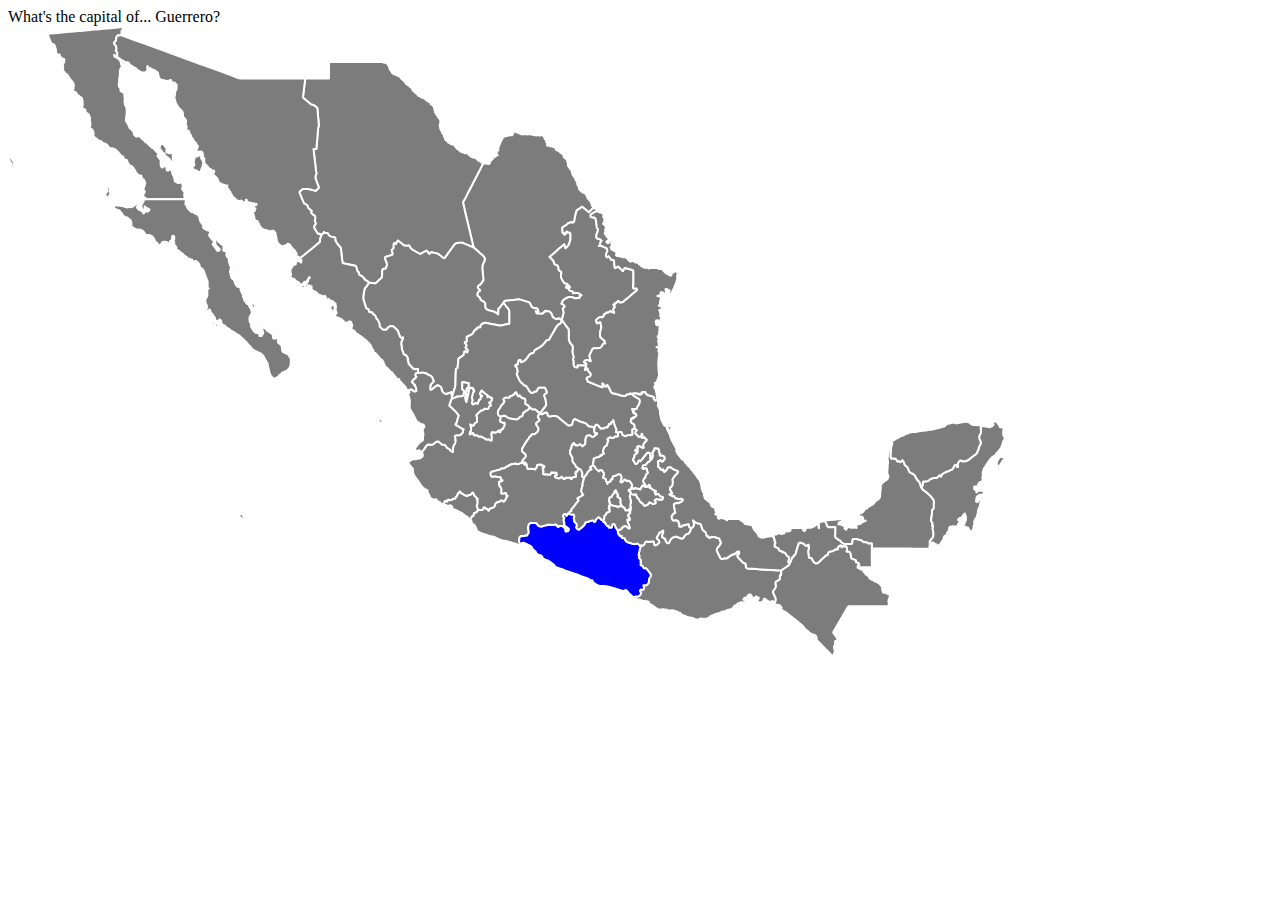
==== commit d9c72b90: "made some little progress on game" ====
--- a/capitalGuessMexico/index.html
+++ b/capitalGuessMexico/index.html
@@ -9,6 +9,7 @@
 <body>
   <div id="Questions">
     <span>What's the capital of...</span>
+    <span id="stateName"></span>
   </div>
   <div id="mapaOfMexico"></div>
   <?xml version="1.0"?>
